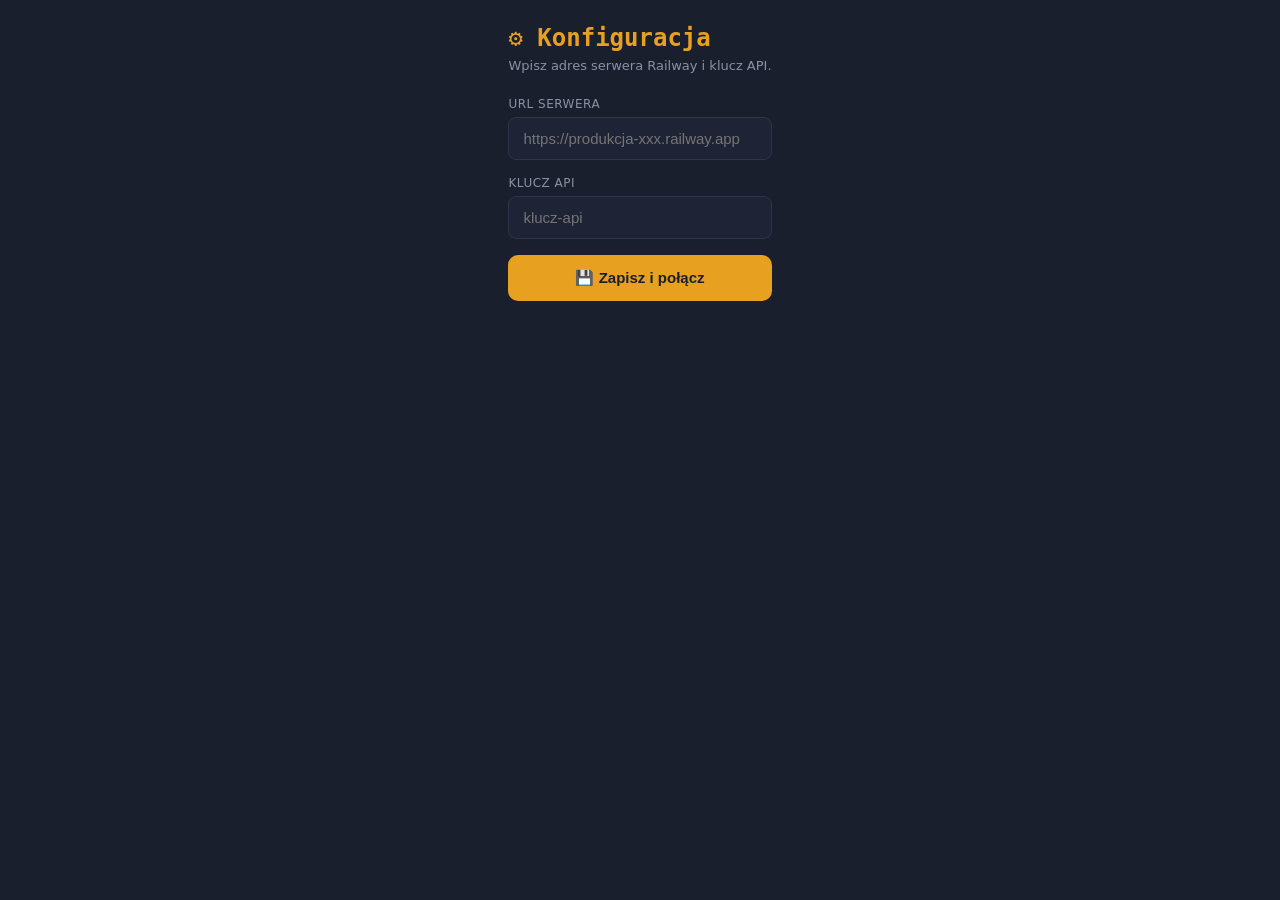
==== static/index.html @ c83d6dbb "Add files via upload" ====
<!DOCTYPE html>
<html lang="pl">
<head>
<meta charset="UTF-8">
<meta name="viewport" content="width=device-width, initial-scale=1.0, maximum-scale=1.0, user-scalable=no">
<meta name="theme-color" content="#1a1f2e">
<meta name="mobile-web-app-capable" content="yes">
<meta name="apple-mobile-web-app-capable" content="yes">
<title>⚙ Produkcja</title>
<script>
/* =========================================================
   Stawki per zlecenie – moduł UI
   Wymaga: globalne zmienne SERVER_URL, API_KEY
   ========================================================= */
(function(){
  'use strict';
  const ZMODYFIKOWANY_STYLE = 'background:rgba(232,160,32,0.12);';

  window.__stawkiZl_currentZid = null;

  function _getServerUrl() {
    // Priorytet: window.SERVER_URL (let z index.html) → localStorage
    if (typeof window.SERVER_URL !== 'undefined' && window.SERVER_URL) return window.SERVER_URL;
    try {
      const cfg = JSON.parse(localStorage.getItem('produkcja_config') || '{}');
      return cfg.server_url || '';
    } catch(_) { return ''; }
  }

  function _getApiKey() {
    if (typeof window.API_KEY !== 'undefined' && window.API_KEY) return window.API_KEY;
    try {
      const cfg = JSON.parse(localStorage.getItem('produkcja_config') || '{}');
      return cfg.api_key || '';
    } catch(_) { return ''; }
  }

  async function _api(path, opts = {}) {
    const url = _getServerUrl().replace(/\/$/, '') + path;
    const headers = { 'x-api-key': _getApiKey(), ...(opts.headers || {}) };
    if (opts.body && typeof opts.body === 'object' && !(opts.body instanceof FormData)) {
      headers['Content-Type'] = 'application/json';
      opts.body = JSON.stringify(opts.body);
    }
    const res = await fetch(url, { ...opts, headers });
    if (!res.ok) {
      const txt = await res.text();
      let msg = txt;
      try { const p = JSON.parse(txt); if (p.detail) msg = p.detail; } catch(_){}
      throw new Error(`API ${res.status}: ${msg}`);
    }
    return res.json();
  }

  window.openStawkiZleceniaModal = async function(zid, zlNumer, zlNazwa) {
    window.__stawkiZl_currentZid = zid;
    const existing = document.getElementById('stawki-zl-modal');
    if (existing) existing.remove();

    const overlay = document.createElement('div');
    overlay.id = 'stawki-zl-modal';
    overlay.style.cssText = 'position:fixed;inset:0;background:rgba(0,0,0,0.7);z-index:9999;display:flex;align-items:center;justify-content:center;padding:20px;backdrop-filter:blur(4px);';
    overlay.innerHTML = `
      <div style="background:#1a1f2e;color:#e8eaf0;border-radius:12px;width:100%;max-width:900px;max-height:90vh;overflow:hidden;display:flex;flex-direction:column;box-shadow:0 20px 60px rgba(0,0,0,0.5);">
        <div style="padding:20px 24px;border-bottom:1px solid #2a3040;display:flex;align-items:center;gap:12px;">
          <div style="flex:1">
            <h2 style="margin:0;font-size:20px;">⚙ Stawki zlecenia <span style="color:#e8a020">${zlNumer||''}</span></h2>
            <div style="color:#888;font-size:13px;margin-top:4px;">${zlNazwa||''}</div>
          </div>
          <button id="stawki-zl-close" style="background:#2a3040;color:#e8eaf0;border:none;border-radius:8px;width:36px;height:36px;cursor:pointer;font-size:18px;">✕</button>
        </div>
        <div style="padding:16px 24px;border-bottom:1px solid #2a3040;display:flex;gap:8px;flex-wrap:wrap;align-items:center;">
          <button id="stawki-zl-sync-add" style="background:#2a3040;color:#e8eaf0;border:1px solid #3a4050;padding:8px 14px;border-radius:8px;cursor:pointer;font-size:13px;">➕ Dodaj brakujące</button>
          <button id="stawki-zl-sync-force" style="background:#5a3a1a;color:#e8a020;border:1px solid #8a5a2a;padding:8px 14px;border-radius:8px;cursor:pointer;font-size:13px;">🔄 Nadpisz globalnymi</button>
          <div style="flex:1"></div>
          <small style="color:#888;font-size:12px;">💡 <span style="background:rgba(232,160,32,0.2);padding:2px 6px;border-radius:4px;">pomarańczowe</span> = zmodyfikowane</small>
        </div>
        <div style="flex:1;overflow-y:auto;padding:0 24px 24px;">
          <div id="stawki-zl-body" style="padding:16px 0;color:#888;text-align:center;">Ładowanie stawek...</div>
        </div>
      </div>`;
    document.body.appendChild(overlay);
    overlay.querySelector('#stawki-zl-close').onclick = () => overlay.remove();
    overlay.onclick = (e) => { if (e.target === overlay) overlay.remove(); };
    overlay.querySelector('#stawki-zl-sync-add').onclick = () => syncStawki(zid, false);
    overlay.querySelector('#stawki-zl-sync-force').onclick = () => syncStawki(zid, true);
    await loadStawki(zid);
  };

  async function loadStawki(zid) {
    const body = document.getElementById('stawki-zl-body');
    if (!body) return;
    body.innerHTML = 'Ładowanie...';
    try {
      const stawki = await _api(`/api/zlecenia/${zid}/stawki`);
      if (!stawki.length) {
        body.innerHTML = '<div style="padding:30px;text-align:center;color:#888;"><div style="font-size:40px;margin-bottom:10px;">📭</div><div>Brak stanowisk w tym zleceniu.</div><div style="margin-top:8px;font-size:12px;">Dodaj najpierw operacje ze stanowiskami.</div></div>';
        return;
      }
      body.innerHTML = `
        <table style="width:100%;border-collapse:collapse;font-size:14px;">
          <thead><tr style="background:#2a3040;color:#888;font-size:12px;text-transform:uppercase;">
            <th style="padding:10px;text-align:left;">Stanowisko</th>
            <th style="padding:10px;text-align:right;">Stawka [zł/h]</th>
            <th style="padding:10px;text-align:right;">Zbrojenie [zł/h]</th>
            <th style="padding:10px;text-align:right;color:#666;">Globalna</th>
            <th style="padding:10px;width:40px;"></th>
          </tr></thead>
          <tbody id="stawki-zl-tbody">
            ${stawki.map(s => renderRow(zid, s)).join('')}
          </tbody>
        </table>`;
      body.querySelectorAll('input[data-sid]').forEach(inp => {
        let t = null;
        inp.addEventListener('input', () => {
          clearTimeout(t);
          t = setTimeout(() => {
            const sid = parseInt(inp.dataset.sid);
            saveStawka(zid, sid, inp);
          }, 600);
        });
      });
    } catch (err) {
      body.innerHTML = '<div style="color:#ff6b6b;padding:20px;">Błąd: '+err.message+'</div>';
    }
  }

  function renderRow(zid, s) {
    const isModified = s.modified_stawka || s.modified_zbrojenie;
    return `
      <tr data-sid="${s.id}" style="${isModified ? ZMODYFIKOWANY_STYLE : ''} border-bottom:1px solid #2a3040;">
        <td style="padding:10px;"><strong>${s.stanowisko}</strong>${isModified ? ' <span style="color:#e8a020;font-size:11px;">● zmodyfikowana</span>' : ''}</td>
        <td style="padding:10px;text-align:right;"><input type="number" step="0.01" min="0" value="${s.stawka_godz}" data-sid="${s.id}" data-field="stawka_godz" style="width:90px;background:#2a3040;color:#e8eaf0;border:1px solid #3a4050;padding:6px 8px;border-radius:6px;text-align:right;"></td>
        <td style="padding:10px;text-align:right;"><input type="number" step="0.01" min="0" value="${s.zbrojenie_stawka_godz||0}" data-sid="${s.id}" data-field="zbrojenie_stawka_godz" style="width:90px;background:#2a3040;color:#e8eaf0;border:1px solid #3a4050;padding:6px 8px;border-radius:6px;text-align:right;"></td>
        <td style="padding:10px;text-align:right;color:#666;font-size:12px;">${s.global_stawka ?? '—'}${s.global_stawka != null ? ' zł/h' : ''}</td>
        <td style="padding:10px;text-align:center;">
          ${isModified && s.global_stawka != null ? `<button class="stawki-zl-reset" data-sid="${s.id}" data-global-stawka="${s.global_stawka}" data-global-zbrojenie="${s.global_zbrojenie||0}" title="Przywróć globalną" style="background:transparent;border:none;color:#e8a020;cursor:pointer;font-size:16px;">↺</button>` : ''}
        </td>
      </tr>`;
  }

  document.addEventListener('click', async (e) => {
    const btn = e.target.closest('.stawki-zl-reset');
    if (!btn) return;
    const zid = window.__stawkiZl_currentZid;
    if (!zid) return;
    const sid = parseInt(btn.dataset.sid);
    try {
      await _api(`/api/zlecenia/${zid}/stawki/${sid}`, {
        method: 'PUT',
        body: { stawka_godz: parseFloat(btn.dataset.globalStawka), zbrojenie_stawka_godz: parseFloat(btn.dataset.globalZbrojenie) }
      });
      await loadStawki(zid);
    } catch (err) { alert('Błąd: ' + err.message); }
  });

  async function saveStawka(zid, sid, inp) {
    const row = inp.closest('tr');
    const inputs = row.querySelectorAll('input[data-sid]');
    const body = {
      stawka_godz: parseFloat(inputs[0].value) || 0,
      zbrojenie_stawka_godz: parseFloat(inputs[1].value) || 0
    };
    try {
      await _api(`/api/zlecenia/${zid}/stawki/${sid}`, { method: 'PUT', body });
      inp.style.borderColor = '#27ae60';
      setTimeout(() => { inp.style.borderColor = '#3a4050'; }, 800);
      setTimeout(() => loadStawki(zid), 500);
    } catch (err) {
      inp.style.borderColor = '#ff6b6b';
      console.error('Błąd zapisu stawki:', err);
    }
  }

  async function syncStawki(zid, force) {
    const msg = force
      ? 'UWAGA: Wszystkie stawki zlecenia zostaną NADPISANE globalnymi. Kontynuować?'
      : 'Dodać brakujące stanowiska z globalnych stawek?';
    if (!confirm(msg)) return;
    try {
      const data = await _api(`/api/zlecenia/${zid}/stawki/sync?force=${force?'true':'false'}`, { method: 'POST' });
      alert(`✓ Zsynchronizowano: ${data.updated} stanowisk`);
      await loadStawki(zid);
    } catch (err) { alert('Błąd synchronizacji: ' + err.message); }
  }

  console.log('✓ Moduł stawki_zlecenia.js załadowany');
})();

</script>
<style>
  :root {
    --bg:#1a1f2e;--panel:#242938;--accent:#e8a020;
    --text:#e8eaf0;--dim:#8892a4;--border:#2e3548;
    --green:#27ae60;--red:#e74c3c;--blue:#3498db;
    --orange:#f39c12;--entry:#1e2435;--purple:#9b59b6;
  }
  *{box-sizing:border-box;margin:0;padding:0;-webkit-tap-highlight-color:transparent;}
  body{background:var(--bg);color:var(--text);font-family:'Segoe UI',system-ui,sans-serif;min-height:100vh;overflow-x:hidden;}
  #app{display:flex;flex-direction:column;min-height:100vh;}
  .topbar{background:var(--panel);padding:12px 16px;display:flex;align-items:center;justify-content:space-between;border-bottom:2px solid var(--accent);position:sticky;top:0;z-index:100;}
  .topbar h1{font-family:Consolas,monospace;font-size:18px;color:var(--accent);}
  .topbar .user-info{font-size:12px;color:var(--dim);text-align:right;line-height:1.4;}
  .logout-btn{background:var(--red);color:white;border:none;padding:6px 12px;border-radius:6px;cursor:pointer;font-size:13px;}
  .content{flex:1;padding:12px;max-width:640px;margin:0 auto;width:100%;padding-bottom:80px;}
  .login-card{background:var(--panel);border-radius:16px;padding:32px 24px;margin:40px auto;max-width:380px;border:1px solid var(--border);}
  .login-card h2{color:var(--accent);font-family:Consolas,monospace;font-size:22px;text-align:center;margin-bottom:8px;}
  .login-card .subtitle{color:var(--dim);text-align:center;font-size:13px;margin-bottom:28px;}
  .field{margin-bottom:16px;}
  .field label{display:block;color:var(--dim);font-size:12px;margin-bottom:6px;text-transform:uppercase;letter-spacing:.5px;}
  .field input,.field select,.field textarea{width:100%;background:var(--entry);color:var(--text);border:1px solid var(--border);border-radius:8px;padding:12px 14px;font-size:15px;outline:none;transition:border-color .2s;}
  .field input:focus,.field select:focus{border-color:var(--accent);}
  .field textarea{resize:vertical;min-height:80px;font-family:inherit;}
  select option{background:var(--panel);}
  .btn{display:block;width:100%;padding:14px;border:none;border-radius:10px;font-size:15px;font-weight:700;cursor:pointer;transition:opacity .15s;text-align:center;}
  .btn:active{opacity:.8;}
  .btn-accent{background:var(--accent);color:#1a1f2e;}
  .btn-green{background:var(--green);color:white;}
  .btn-red{background:var(--red);color:white;}
  .btn-blue{background:var(--blue);color:white;}
  .btn-purple{background:var(--purple);color:white;}
  .btn-sm{padding:8px 14px;width:auto;font-size:12px;border-radius:8px;border:none;cursor:pointer;font-weight:600;}
  .btn-outline{background:transparent;border:1px solid var(--border);color:var(--dim);padding:10px 14px;border-radius:8px;cursor:pointer;font-size:14px;width:100%;}
  .btn-row{display:flex;gap:8px;margin-top:8px;}
  .btn-row .btn{flex:1;}
  .card{background:var(--panel);border-radius:12px;padding:16px;margin-bottom:10px;border:1px solid var(--border);}
  .card-header{display:flex;justify-content:space-between;align-items:flex-start;margin-bottom:8px;}
  .card-title{font-weight:700;font-size:15px;color:var(--text);}
  .card-sub{color:var(--dim);font-size:12px;margin-top:2px;}
  .badge{padding:3px 10px;border-radius:20px;font-size:11px;font-weight:700;white-space:nowrap;}
  .badge-green{background:rgba(39,174,96,.2);color:var(--green);}
  .badge-orange{background:rgba(243,156,18,.2);color:var(--orange);}
  .badge-red{background:rgba(231,76,60,.2);color:var(--red);}
  .badge-blue{background:rgba(52,152,219,.2);color:var(--blue);}
  .badge-dim{background:rgba(136,146,164,.15);color:var(--dim);}
  .badge-purple{background:rgba(155,89,182,.2);color:var(--purple);}
  .tabs{display:flex;background:var(--panel);border-radius:10px;padding:4px;margin-bottom:16px;gap:2px;}
  .tab{flex:1;padding:10px 4px;border:none;background:transparent;color:var(--dim);border-radius:8px;cursor:pointer;font-size:12px;font-weight:600;transition:all .2s;}
  .tab.active{background:var(--accent);color:#1a1f2e;}
  .timer-card{background:linear-gradient(135deg,#1a2e1a,#1e2e1e);border:2px solid var(--green);border-radius:16px;padding:20px;text-align:center;margin-bottom:10px;}
  .timer-card.paused{border-color:var(--orange);background:linear-gradient(135deg,#2e2a1a,#2e2e1a);}
  .timer-display{font-family:Consolas,monospace;font-size:42px;font-weight:700;color:var(--green);letter-spacing:4px;margin:6px 0;}
  .timer-card.paused .timer-display{color:var(--orange);}
  .timer-label{color:var(--dim);font-size:13px;}
  .timer-op{color:var(--text);font-size:15px;font-weight:600;margin:6px 0;}
  .timer-zl{color:var(--accent);font-size:13px;}
  .stats-grid{display:grid;grid-template-columns:1fr 1fr;gap:10px;margin-bottom:16px;}
  .stats-grid-3{display:grid;grid-template-columns:1fr 1fr 1fr;gap:8px;margin-bottom:16px;}
  .stat-box{background:var(--panel);border-radius:10px;padding:14px 12px;text-align:center;border:1px solid var(--border);}
  .stat-val{font-size:26px;font-weight:700;color:var(--accent);font-family:Consolas,monospace;}
  .stat-lbl{color:var(--dim);font-size:11px;margin-top:4px;}
  .section-hdr{color:var(--dim);font-size:11px;font-weight:700;letter-spacing:1px;text-transform:uppercase;margin-bottom:10px;padding-bottom:6px;border-bottom:1px solid var(--border);}
  .spinner{text-align:center;padding:40px;color:var(--dim);font-size:32px;}
  .empty{text-align:center;padding:40px;color:var(--dim);font-size:14px;}
  .error-banner{background:rgba(231,76,60,.15);border:1px solid var(--red);color:var(--red);border-radius:10px;padding:12px 16px;margin-bottom:12px;font-size:14px;}
  .alert-banner{background:rgba(243,156,18,.15);border:1px solid var(--orange);color:var(--orange);border-radius:10px;padding:12px 16px;margin-bottom:10px;font-size:13px;}
  .bottom-nav{background:var(--panel);border-top:1px solid var(--border);display:flex;position:fixed;bottom:0;left:0;right:0;z-index:100;}
  .nav-btn{flex:1;padding:8px 4px 12px;border:none;background:transparent;color:var(--dim);cursor:pointer;display:flex;flex-direction:column;align-items:center;gap:2px;font-size:10px;transition:color .2s;}
  .nav-btn .icon{font-size:20px;}
  .nav-btn.active{color:var(--accent);}
  .progress-wrap{background:var(--border);border-radius:4px;height:6px;margin:8px 0;overflow:hidden;}
  .progress-bar{height:100%;border-radius:4px;background:var(--green);transition:width .3s;}
  .modal-overlay{position:fixed;inset:0;background:rgba(0,0,0,.75);z-index:200;display:flex;align-items:flex-end;}
  .modal{background:var(--panel);border-radius:20px 20px 0 0;padding:24px 20px 40px;width:100%;max-height:90vh;overflow-y:auto;}
  .modal h3{font-size:18px;margin-bottom:16px;color:var(--accent);}
  .modal-close{float:right;background:none;border:none;color:var(--dim);font-size:24px;cursor:pointer;margin-top:-4px;}
  .config-wrap{padding:24px 16px;max-width:420px;margin:0 auto;}
  .config-wrap h2{color:var(--accent);font-family:Consolas,monospace;margin-bottom:6px;}
  .config-wrap p{color:var(--dim);font-size:13px;margin-bottom:24px;}
  .qr-input-row{display:flex;gap:8px;}
  .qr-input-row input{flex:1;}
  .qr-preview{width:100%;border-radius:10px;background:white;padding:10px;display:flex;justify-content:center;margin-top:8px;}
  .qr-preview img{max-width:200px;max-height:200px;}
  .tag{display:inline-block;background:var(--entry);border:1px solid var(--border);border-radius:6px;padding:2px 8px;font-size:11px;color:var(--dim);margin:2px 2px 0 0;}
  table.data-table{width:100%;border-collapse:collapse;font-size:13px;}
  table.data-table th{color:var(--dim);font-weight:600;padding:8px 6px;border-bottom:1px solid var(--border);text-align:left;}
  table.data-table td{padding:8px 6px;border-bottom:1px solid rgba(46,53,72,.5);}
  .nieprodukcyjna-card{border-color:var(--purple) !important;}
  .chip-row{display:flex;flex-wrap:wrap;gap:6px;margin-bottom:12px;}
  .chip{padding:6px 14px;border-radius:20px;font-size:12px;font-weight:600;cursor:pointer;border:1px solid var(--border);background:var(--entry);color:var(--dim);}
  .chip.active{background:var(--accent);color:#1a1f2e;border-color:var(--accent);}
  .wyd-bar-wrap{height:10px;background:var(--border);border-radius:5px;overflow:hidden;flex:1;}
  .wyd-bar{height:100%;border-radius:5px;transition:width .4s;}
  .sub-tabs{display:flex;background:var(--entry);border-radius:8px;padding:3px;margin-bottom:14px;gap:2px;}
  .sub-tab{flex:1;padding:8px 4px;border:none;background:transparent;color:var(--dim);border-radius:6px;cursor:pointer;font-size:11px;font-weight:600;transition:all .2s;}
  .sub-tab.active{background:var(--accent);color:#1a1f2e;}
  @media print{
    body{background:#fff !important;color:#000 !important;}
    .no-print,.bottom-nav,.topbar,#print-overlay .btn-row{display:none !important;}
    #print-overlay{position:fixed;inset:0;background:white;z-index:9999;display:block !important;}
    .modal{border-radius:0;max-height:100vh !important;padding:16px;}
    .modal-close,.btn-row{display:none !important;}
    #print-content{box-shadow:none !important;}
  }
</style>
</head>
<body>
<div id="app"></div>
<script>
// ══════════════════════════════════════════════════════════════
//  CONFIG
// ══════════════════════════════════════════════════════════════
// ── Auto-config z linku (hash #cfg=BASE64) ─────────────────
(function() {
  try {
    const hash = window.location.hash;
    const m = hash.match(/[#&]cfg=([A-Za-z0-9+/=_-]+)/);
    if (m) {
      const decoded = JSON.parse(atob(m[1].replace(/-/g,'+').replace(/_/g,'/')));
      if (decoded.s && decoded.k) {
        localStorage.setItem('produkcja_config', JSON.stringify({server_url: decoded.s, api_key: decoded.k}));
      }
      history.replaceState(null, '', window.location.pathname + window.location.search);
    }
  } catch(e) { /* nieprawidłowy hash – ignoruj */ }
})();

let CONFIG = JSON.parse(localStorage.getItem('produkcja_config') || '{}');
let SERVER_URL = CONFIG.server_url || '';
let API_KEY    = CONFIG.api_key    || '';
const HEADERS  = () => ({'Content-Type':'application/json','x-api-key':API_KEY});

async function api(path, opts={}) {
  const url = SERVER_URL.replace(/\/$/, '') + path;
  const res = await fetch(url, {headers: HEADERS(), ...opts});
  if (!res.ok) {
    const t = await res.text().catch(() => 'Błąd serwera');
    let msg = t;
    try {
      const parsed = JSON.parse(t);
      if (typeof parsed.detail === 'string') msg = parsed.detail;
      else if (Array.isArray(parsed.detail)) msg = parsed.detail.map(e => e.msg || JSON.stringify(e)).join('; ');
      else msg = JSON.stringify(parsed);
    } catch(_) {}
    console.error(`API ERROR ${res.status} ${path}:`, t);
    throw new Error(`[${res.status}] ${msg}`);
  }
  return res.json();
}
const get  = p => api(p);
const post = (p,b) => api(p, {method:'POST', body:JSON.stringify(b)});
const put  = (p,b) => api(p, {method:'PUT', body:JSON.stringify(b)});
const del  = p => api(p, {method:'DELETE'});
const patch= (p,b) => api(p, {method:'PATCH', body:JSON.stringify(b)});

// ══════════════════════════════════════════════════════════════
//  STATE
// ══════════════════════════════════════════════════════════════
let state = {
  screen: SERVER_URL ? 'login' : 'config',
  user: null,
  activeTab: 'praca',
  loading: false,
  error: null,

  // Pracownik
  operacje: [],
  aktywnesje: [],         // wiele sesji równoległych
  timers: {},             // sesja_id -> {sec, interval, paused}
  qrScanMode: false,
  qrLastCodes: [],        // historia QR

  // Majster
  majsterStats: null,
  majsterSubTab: 'live',

  // Magazynier
  transportOps: [],

  // Zlecenia
  zlecenia: [],
  zlecenieModal: null,    // null | 'new' | {edytowane zlecenie}
  operacjeModal: null,    // {zlecenie} | null
  zlecenieKoszty: null,

  // Admin
  adminTab: 'uzytkownicy',
  sesjaGlownaModal: null,    // {operacjaId, aktywne:[]} – wybór sesji głównej
  importPdfModal: false,     // modal importu technologii z PDF
  importPdfResult: null,     // wynik importu
  importPdfPreview: null,    // podgląd przed importem (parse-only)
  importPdfBom: [],          // lista materiałów BOM do potwierdzenia
  importPdfParsing: false,
  kjModal: null,             // {op} – modal KJ dla pracownika
  kontynuacjaModal: null,    // {operacjaId, pracownik, sesjaGlownaId} – dialog kontynuacji operacji innego
  userPermissions: {},  // {userId: [tabs]}
  users: [],
  stawki: [],
  produktyZlecenia: [],   // produkty aktualnie edytowanego zlecenia
  katalog: [],
  userModal: null,
  stawkaModal: null,
  produktModal: null,

  // Modal stop/pauza
  stopModal: null,        // null | {sesja}
  pauzaModal: null,
  nieprodukcyjnaModal: false,

  // QR gen
  qrGenModal: false,
  qrGenKod: '',
  qrGenTitle: '',
  qrZleceniePickerModal: null,

  // Pracownik wydajność
  pracaSubTab: 'praca',   // praca | wydajnosc
  pracaWydajnosc: null,
  pracaWydOkres: 'tydzien',

  // Majster wydajność
  wydajnoscMajster: null,
  wydajnoscOkres: 'dzis',
  majsterExpandedUser: null,
  majsterExpandedZlecenie: null,  // id zlecenia rozwiniętego w tab Zlecenia
  oblozenie: null,
  oblozenieLading: false,
  oblozenieSelected: null,
  majsterOpsCache: {},            // {zid: [operacje]} - cache operacji dla majstra
  raportOkres: {od:"", do:""},
  raportWydOkres: {od:"", do:""},
  raportWydTyp: "skrocony",

  // Autofill operacje
  autofillSourceId: null,
  autofillOperacje: [],
  editSesjaModal: null,   // {sesja_id, start_time, end_time}

  // Feedback / ocena
  feedbackRating: 0,
  feedbackModal: false,
  feedbackMsg: '',
  adminFeedbacks: null,

  // ─── Wizard: Nowe zlecenie z drzewem G→P ────────────────────────────────────
  nzModal: false,       // czy wizard otwarty
  nzStep: 1,            // 1=dane zlecenia  2=drzewo G→P
  nzNumer: '', nzNazwa: '', nzOpis: '', nzTermin: '', nzIlosc: 1,
  nzCena: 0, nzMatKlienta: false,
  nzTree: null,         // korzeń G
  nzEditNode: null,     // id węzła edytowanego
  nzMatSearch: '',
  nzMatResults: [],
  nzMatSearching: false,
  nzSaving: false,

  // BOM
  bomData: {},        // {zlecenie_id: [...pozycje]}
  bomSearch: '',
  bomSearchResults: [],
  bomSearching: false,
  bomQty: 1,
  bomUwagi: '',
  bomSelectedMat: null,
  materialyCount: null,

  // Magazyn – nowe
  magazynSubTab: 'transport',   // transport | materialy | rezerwacje | zapotrzebowanie
  magazynMatSearch: '',
  magazynMatResults: [],
  magazynMatSearching: false,
  magazynMatCount: null,
  magazynRezerwacje: [],        // lista rezerwacji z localStorage
  magazynZapotrzebowanie: null, // dane zapotrzebowania ze wszystkich zleceń
  magazynZapotrzebowanieLoading: false,
  magazynBraki: false,          // czy są braki → ikona ! w navbarze
  magazynDodajOpen: false,      // czy formularz dodawania materiału jest otwarty
  magazynEditMat: null,         // materiał do edycji lub null
  rezerwacjaModal: null,        // {material_id, material_opis, material_indeks, stan} | null
  magazynLastRefresh: null,     // czas ostatniego odświeżenia danych magazynu

  // Narzędziownia
  narzCount: null,
  narzNiskie: 0,
  narzSearch: '',
  narzResults: [],
  narzSearching: false,
  narzHistoria: [],
  narzHistoriaLoading: false,
  narzNiskeStany: null,
  narzSubView: 'stany',      // stany | historia | niskie | import
  narzPobierzModal: null,    // {narzedzie} – modal pobrania
  narzEditModal: null,       // {narzedzie} – edycja stanu
  narzDodajModal: false,     // dodawanie nowej pozycji


  // Print modal
  printModal: null,
  printOps: [],
  warehouseInfo: null,
  zlecenieDetailsModal: null,
  zlecenieModal: null,
  qrInneMode: false,
  qrManualMode: false,
  zlecenieSubTab: 'lista',  // lista | stawki | fakturowanie

  // Drzewko P/M zleceń (inline expand)
  zlecenieExpanded: {},   // {zid: bool}
  zlecenieDrzewa: {},     // {zid: {polprodukty, materialy, operacje}}
  podzlecenieIds: new Set(), // ID zleceń które są podzleceniami P (ukryte z głównej listy)
  pmModal: null,          // {typ:'polprodukt'|'material', zid, item}
  podZlecenieModal: null, // {loading, zid, zlecenie, operacje, materialy}

  // Fakturowanie
  fakturyList: [],
  fakturyLoading: false,
  fakturaModal: null,
  fakturaPreview: null,
  fakturaForm: null,
  kontrahenciList: [],
  kontrahentModal: null,
  fakturySubTab: 'lista',
  fakturyFilterStatus: 'wszystkie',
  fakturyFilterRok: new Date().getFullYear(),

  // Drzewo G/P
  drzewoWyrobyG: [],
  drzewoWyrobyP: [],
  drzewoLoading: false,
  drzewoSelectedG: null,
  drzewoTree: null,
  drzewoTreeLoading: false,
  drzewoPanel: 'drzewo',     // drzewo | mrp | import | nowy
  drzewoSearch: '',
  drzewoZleceniaG: [],
  drzewoExpanded: {},        // {nodeKey: bool}
  drzewoMrp: null,
  drzewoMrpLoading: false,
  drzewoMrpView: 'zbiorczy', // zbiorczy | p-status | lista-zakupow | czasy
  drzewoImportResult: null,
  drzewoImportError: null,
  drzewoImportUploading: false,
  drzewoNowyForm: null,      // {symbol,nazwa,typ,jednostka,numer_rysunku} | null
  drzewoZleceniaP: [],       // zlecenia P powiązane z aktualnym G (przez zapotrzebowania)
  drzewoZleceniaPLoading: false,

  // Karta zlecenia – modal wyboru rodzaju wydruku
  kartaModal: null,          // null | {zlecenie, mode} – mode: 'choice'|'whole'|'partial'|'materials'
  kartaSubZlecenia: [],      // lista podzleceń G+P do wydruku karty
  kartaSubLoading: false,
  kartaSelectedSub: null,    // wybrane podzlecenie do karty częściowej

  // Nowe modale: równoległa obróbka + zmiana maszyny
  parallelModal: null,       // {operacjaId, stanowisko, aktywne:[]} – drugi scan uruchomionej op
  zmianaMaszynyModal: null,  // {operacjaId, stanowiskoOryginalne, stanowiskoLista:[]}
};

function setState(p, noRender) {
  state = {...state, ...p};
  if (!noRender) render();
}

// Otwiera/zamyka formularz bez pełnego re-renderu – naprawia problem z klawiaturą na mobile
function showPanel(id) {
  const el = document.getElementById(id);
  if (el) { el.style.display = ''; requestAnimationFrame(() => { const inp = el.querySelector('input'); if(inp) inp.focus(); }); }
}
function hidePanel(id) {
  const el = document.getElementById(id);
  if (el) el.style.display = 'none';
}

// ══════════════════════════════════════════════════════════════
//  TIMERS (multi-sesja)
// ══════════════════════════════════════════════════════════════
function startTimerFor(sesja) {
  if (state.timers[sesja.id]?.interval) clearInterval(state.timers[sesja.id].interval);
  const isPaused = () => {
    const pauzy = JSON.parse(sesja.pauzy || '[]');
    return pauzy.length > 0 && !pauzy[pauzy.length-1].koniec;
  };
  const update = () => {
    const el = document.getElementById('timer-'+sesja.id);
    if (!el) return;
    const paused = isPaused();
    // calc elapsed minus pauses
    const start = parseServerDT(sesja.start_time);
    let elapsed = Math.floor((Date.now() - start) / 1000);
    const pauzy = JSON.parse(sesja.pauzy || '[]');
    for (const p of pauzy) {
      if (p.koniec) {
        elapsed -= Math.floor((parseServerDT(p.koniec) - parseServerDT(p.start)) / 1000);
      } else {
        elapsed -= Math.floor((Date.now() - parseServerDT(p.start)) / 1000);
      }
    }
    el.textContent = fmtTime(Math.max(0,elapsed));
    el.style.color = paused ? 'var(--orange)' : 'var(--green)';
  };
  update();
  const interval = setInterval(update, 1000);
  state.timers[sesja.id] = {interval, sesja};
}

function stopAllTimers() {
  for (const t of Object.values(state.timers)) {
    if (t.interval) clearInterval(t.interval);
  }
  state.timers = {};
}

function fmtTime(sec) {
  const h = String(Math.floor(sec/3600)).padStart(2,'0');
  const m = String(Math.floor((sec%3600)/60)).padStart(2,'0');
  const s = String(sec%60).padStart(2,'0');
  return `${h}:${m}:${s}`;
}

// Serwer zwraca UTC z 'Z'. Dla starszych rekordów bez 'Z' – local time.
function parseServerDT(s) {
  if (!s) return new Date(NaN);
  if (/Z$|[+-]\d{2}:\d{2}$/.test(s)) return new Date(s);
  return new Date(s.replace(' ','T')); // stary rekord – local
}

function isPaused(sesja) {
  const pauzy = JSON.parse(sesja.pauzy || '[]');
  return pauzy.length > 0 && !pauzy[pauzy.length-1].koniec;
}

// ══════════════════════════════════════════════════════════════
//  DATA LOADERS
// ══════════════════════════════════════════════════════════════
async function loadPracownik() {
  setState({loading:true, error:null});
  try {
    const [ops, sesje] = await Promise.all([
      get('/api/operacje/aktywne'),
      get(`/api/sesje/aktywne/${state.user.id}`),
    ]);
    stopAllTimers();
    for (const s of sesje) startTimerFor(s);
    setState({operacje:ops, aktywnesje:sesje, loading:false});
  } catch(e) {
    setState({loading:false, error:e.message});
  }
}

async function loadMajster() {
  setState({loading:true, error:null, majsterOpsCache:{}});
  try {
    const stats = await get('/api/stats/majster');
    setState({majsterStats:stats, loading:false});
  } catch(e) {
    setState({loading:false, error:e.message});
  }
}

async function loadMagazynier() {
  setState({loading:true, error:null});
  try {
    const ops = await get('/api/operacje/zakonczone-do-transportu');
    setState({transportOps:ops, loading:false});
  } catch(e) {
    setState({loading:false, error:e.message});
  }
}

async function loadZlecenia() {
  setState({loading:true, error:null});
  try {
    const zl = await get('/api/zlecenia');
    // Zbierz ID wszystkich podzleceń P równolegle (tylko aktywne zlecenia – nie zakończone/anulowane)
    // żeby odfiltrować je z głównej listy
    const aktywne = (zl || []).filter(z => z.status !== 'zakonczone' && z.status !== 'anulowane');
    const zapResults = await Promise.all(
      aktywne.map(z => get(`/api/zlecenia/${z.id}/zapotrzebowania`).catch(() => []))
    );
    const podzlecenieIds = new Set(state.podzlecenieIds || []);
    zapResults.forEach(zapotrz => {
      (zapotrz || []).forEach(zap => {
        if (zap.zlecenie_p_id) podzlecenieIds.add(zap.zlecenie_p_id);
      });
    });
    setState({zlecenia: zl, podzlecenieIds, loading: false});
  } catch(e) {
    setState({loading:false, error:e.message});
  }
}

async function loadAdmin() {
  setState({loading:true, error:null});
  try {
    const [users, stawki, katalog, userPermissions] = await Promise.all([
      get('/api/users'), get('/api/stawki'), get('/api/katalog'), get('/api/permissions/all')
    ]);
    setState({users, stawki, katalog, userPermissions, loading:false});
  } catch(e) {
    setState({loading:false, error:e.message});
  }
}

// ── Sprawdź braki magazynowe (dla ikony !) ────────────────────
async function loadMagazynBraki() {
  try {
    const data = await get('/api/zlecenia');
    const aktywne = (data||[]).filter(z => z.status !== 'zakonczone' && z.status !== 'anulowane');
    let braki = false;
    for (const z of aktywne.slice(0,10)) {
      try {
        const bom = await get(`/api/zlecenia/${z.id}/bom`);
        for (const p of bom) {
          const dostepne = p.do_dyspozycji ?? p.stan_rzeczywisty ?? 0;
          const brakuje = p.masa_kg > 0 ? p.masa_kg - dostepne : p.ilosc - dostepne;
          if (brakuje > 0.001) { braki = true; break; }
        }
        if (braki) break;
      } catch(_) {}
    }
    setState({magazynBraki: braki}, true);
    render();
  } catch(_) {}
}

// ── Zapotrzebowanie produkcyjne ─────────────────────────────────
async function loadMagazynZapotrzebowanie() {
  setState({magazynZapotrzebowanieLoading: true, magazynZapotrzebowanie: null});
  try {
    const zlecenia = await get('/api/zlecenia');
    const aktywne = (zlecenia||[]).filter(z => z.status !== 'zakonczone' && z.status !== 'anulowane');
    const wyniki = [];
    for (const z of aktywne) {
      try {
        const bom = await get(`/api/zlecenia/${z.id}/bom`);
        if (bom && bom.length) {
          wyniki.push({zlecenie: z, bom});
        }
      } catch(_) {}
    }
    setState({magazynZapotrzebowanie: wyniki, magazynZapotrzebowanieLoading: false});
  } catch(e) {
    setState({magazynZapotrzebowanie: [], magazynZapotrzebowanieLoading: false});
  }
}

// ── Materiały w Magazynie ───────────────────────────────────────
async function loadMagazynMaterialyCount() {
  try {
    const res = await get('/api/materialy/count');
    setState({magazynMatCount: res.count ?? res ?? 0});
  } catch(_) {
    try {
      const res = await get('/api/materialy?q=&limit=1');
      setState({magazynMatCount: '?'});
    } catch(_2) {}
  }
}

async function loadMagazynMaterialySearch() {
  const q = document.getElementById('mag-mat-search')?.value?.trim() || state.magazynMatSearch;
  if (!q) return;
  setState({magazynMatSearching: true, magazynMatSearch: q});
  try {
    const res = await get(`/api/materialy?q=${encodeURIComponent(q)}&limit=30`);
    setState({magazynMatResults: res, magazynMatSearching: false});
  } catch(e) { setState({magazynMatSearching: false}); }
}

// ── Rezerwacje (serwer API – trwałe przez restarty) ─────────────────────────
function loadRezerwacje() {
  // Zwraca aktualny stan z pamięci (synchronicznie dla renderowania)
  return state.magazynRezerwacje || [];
}
async function loadRezerwacjeZSerwera() {
  if (!SERVER_URL || !API_KEY) return;
  try {
    const res = await get('/api/mag-rezerwacje');
    if (Array.isArray(res)) {
      setState({magazynRezerwacje: res});
      // Migracja jednorazowa – przenies lokalne rezerwacje na serwer
      const lokalne = JSON.parse(localStorage.getItem('mag_rezerwacje') || '[]');
      if (lokalne.length > 0) {
        try {
          await post('/api/mag-rezerwacje/import-local', {rezerwacje: lokalne});
          localStorage.removeItem('mag_rezerwacje');
          const res2 = await get('/api/mag-rezerwacje');
          if (Array.isArray(res2)) setState({magazynRezerwacje: res2});
          console.log(`✓ Zmigrowano ${lokalne.length} rezerwacji z localStorage na serwer`);
        } catch(_) {}
      }
    }
  } catch(_) {
    // Fallback: użyj localStorage jeśli serwer niedostępny
    try { setState({magazynRezerwacje: JSON.parse(localStorage.getItem('mag_rezerwacje') || '[]')}); } catch(_2){}
  }
}

// ── Ręczny CRUD materiałów ───────────────────────────────────────────────────
function otworzFormularzDodajMaterial() {
  // Czyść pola
  ['mat-f-indeks','mat-f-kod','mat-f-opis','mat-f-kp'].forEach(id => {
    const el = document.getElementById(id); if(el) el.value = '';
  });
  const dysp = document.getElementById('mat-f-dysp'); if(dysp) dysp.value = '0';
  const stan = document.getElementById('mat-f-stan'); if(stan) stan.value = '0';
  const jm = document.getElementById('mat-f-jm'); if(jm) jm.value = 'kg';
  const eid = document.getElementById('mat-f-edit-id'); if(eid) eid.value = '';
  const title = document.getElementById('mag-dodaj-title'); if(title) title.textContent = '➕ Dodaj nowy materiał';
  const btn = document.getElementById('mat-f-save-btn'); if(btn) btn.textContent = '✅ Dodaj materiał';
  showPanel('mag-dodaj-panel');
  // Scroll do formularza
  setTimeout(() => document.getElementById('mag-dodaj-panel')?.scrollIntoView({behavior:'smooth', block:'start'}), 50);
}
function otworzEdycjeMaterialu(mat) {
  const f = id => document.getElementById(id);
  if(f('mat-f-indeks')) f('mat-f-indeks').value = mat.indeks || '';
  if(f('mat-f-kod'))    f('mat-f-kod').value    = mat.kod || '';
  if(f('mat-f-opis'))   f('mat-f-opis').value   = mat.opis || '';
  if(f('mat-f-dysp'))   f('mat-f-dysp').value   = mat.do_dyspozycji ?? 0;
  if(f('mat-f-stan'))   f('mat-f-stan').value   = mat.stan_rzeczywisty ?? 0;
  if(f('mat-f-kp'))     f('mat-f-kp').value     = mat.kod_paskowy || '';
  if(f('mat-f-jm'))     f('mat-f-jm').value     = mat.jm || 'kg';
  if(f('mat-f-edit-id')) f('mat-f-edit-id').value = mat.id;
  const title = document.getElementById('mag-dodaj-title'); if(title) title.textContent = '✏️ Edytuj materiał';
  const btn = document.getElementById('mat-f-save-btn'); if(btn) btn.textContent = '💾 Zapisz zmiany';
  showPanel('mag-dodaj-panel');
  setTimeout(() => document.getElementById('mag-dodaj-panel')?.scrollIntoView({behavior:'smooth', block:'start'}), 50);
}
function zamknijFormularzMaterialu() {
  hidePanel('mag-dodaj-panel');
}
async function zapiszMaterial() {
  const f = id => document.getElementById(id)?.value?.trim();
  const indeks = f('mat-f-indeks');
  const opis   = f('mat-f-opis');
  const mid    = f('mat-f-edit-id');
  if (!indeks) { alert('Indeks jest wymagany'); return; }
  if (!opis)   { alert('Opis artykułu jest wymagany'); return; }
  const body = {
    indeks,
    opis,
    kod:             f('mat-f-kod') || '',
    jm:              document.getElementById('mat-f-jm')?.value || 'kg',
    do_dyspozycji:   parseFloat(document.getElementById('mat-f-dysp')?.value) || 0,
    stan_rzeczywisty:parseFloat(document.getElementById('mat-f-stan')?.value) || 0,
    kod_paskowy:     f('mat-f-kp') || '',
  };
  const btn = document.getElementById('mat-f-save-btn');
  if(btn) { btn.disabled = true; btn.textContent = '⏳ Zapisuję...'; }
  try {
    if (mid) {
      await put('/api/materialy/' + mid, body);
    } else {
      await post('/api/materialy', body);
    }
    hidePanel('mag-dodaj-panel');
    await loadMagazynMaterialyCount();
    if (state.magazynMatSearch) await loadMagazynMaterialySearch();
    else { state.magazynMatSearch = indeks; await loadMagazynMaterialySearch(); }
  } catch(e) {
    alert('Błąd: ' + (e.message || JSON.stringify(e)));
    if(btn) { btn.disabled = false; btn.textContent = mid ? '💾 Zapisz zmiany' : '✅ Dodaj materiał'; }
  }
}
async function zapiszNabyMaterial() { return zapiszMaterial(); }
async function zapiszEdycjeMaterialu(mid) { return zapiszMaterial(); }
async function usunMaterial(mid) {
  const mat = (state.magazynMatResults||[]).find(m => m.id === mid);
  const opis = mat ? mat.opis : 'ten materiał';
  if (!confirm(`Usunąć materiał:\n"${opis}"?\n\nUwaga: zostaną usunięte też powiązane pozycje BOM i rezerwacje.`)) return;
  try {
    await del('/api/materialy/' + mid);
    await loadMagazynMaterialyCount();
    await loadMagazynMaterialySearch();
  } catch(e) {
    alert('Błąd: ' + (e.message || JSON.stringify(e)));
  }
}

function openRezerwacjaModal(mat) {
  setState({rezerwacjaModal: {
    material_id: mat.id,
    material_opis: mat.opis,
    material_indeks: mat.indeks,
    stan: mat.do_dyspozycji ?? mat.stan_rzeczywisty ?? 0,
    jm: mat.jm || 'szt',
  }});
}
async function dodajRezerwacje() {
  const m = state.rezerwacjaModal;
  if (!m) return;
  const zlecenie = document.getElementById('rez-zlecenie')?.value?.trim();
  const ilosc = parseFloat(document.getElementById('rez-ilosc')?.value) || 0;
  const uwagi = document.getElementById('rez-uwagi')?.value?.trim() || '';
  if (!zlecenie) { alert('Wpisz numer zlecenia G... lub P... (lub cel zakładowy)'); return; }
  if (ilosc <= 0) { alert('Podaj ilość > 0'); return; }
  try {
    await post('/api/mag-rezerwacje', {
      id: 'rez_' + Date.now(),
      material_id: m.material_id,
      ilosc,
      zlecenie_nr: zlecenie,
      uwagi,
    });
    const res = await get('/api/mag-rezerwacje');
    if (Array.isArray(res)) setState({magazynRezerwacje: res, rezerwacjaModal: null});
    else setState({rezerwacjaModal: null});
    // Odśwież też stany materiałów
    if (state.magazynMatSearch) loadMagazynMaterialySearch();
  } catch(e) {
    alert('Błąd zapisu rezerwacji: ' + (e.message || e));
  }
}
async function usunRezerwacje(id) {
  if (!confirm('Usunąć rezerwację?')) return;
  try {
    await del('/api/mag-rezerwacje/' + id);
    const res = await get('/api/mag-rezerwacje');
    if (Array.isArray(res)) setState({magazynRezerwacje: res});
    if (state.magazynMatSearch) loadMagazynMaterialySearch();
  } catch(e) { alert('Błąd: ' + (e.message||e)); }
}
async function zwolnijRezerwacje(id) {
  try {
    await patch('/api/mag-rezerwacje/' + id + '/zwolnij', {});
    const res = await get('/api/mag-rezerwacje');
    if (Array.isArray(res)) setState({magazynRezerwacje: res});
    if (state.magazynMatSearch) loadMagazynMaterialySearch();
  } catch(e) { alert('Błąd: ' + (e.message||e)); }
}


async function loadPracownikWydajnosc(okres) {
  const o = okres || state.pracaWydOkres;
  setState({pracaWydOkres: o});
  try {
    const w = await get(`/api/stats/wydajnosc/${state.user.id}?okres=${o}`);
    setState({pracaWydajnosc: w});
  } catch(e) { alert(e.message); }
}

async function loadWydajnoscMajster(okres) {
  const o = okres || state.wydajnoscOkres;
  setState({wydajnoscOkres: o, wydajnoscMajster: null});
  try {
    const w = await get(`/api/stats/wydajnosc?okres=${o}`);
    setState({wydajnoscMajster: w});
  } catch(e) {
    setState({wydajnoscMajster: {pracownicy: [], error: e.message}});
  }
}

// ══════════════════════════════════════════════════════════════
//  ACTIONS
// ══════════════════════════════════════════════════════════════
async function doLogin(username, password) {
  setState({loading:true, error:null});
  try {
    const user = await post('/api/login', {username, password});
    stopWHRefresh();
    // Pobierz uprawnienia użytkownika
    let userTabs = [];
    try {
      const perm = await get('/api/users/' + user.id + '/permissions');
      userTabs = perm.tabs || [];
    } catch(e) { /* brak uprawnień = domyślne */ }
    const tab = defaultTabWithPerms(user.role, userTabs);
    setState({user, screen:'main', loading:false, activeTab:tab, currentUserTabs: userTabs});
    loadTabData(tab);
    startMagazynAutoRefresh();
  } catch(e) {
    setState({loading:false, error:'Nieprawidłowy login lub hasło'});
  }
}

function defaultTab(role) {
  if (role === 'magazynier') return 'magazyn';
  if (role === 'majster')    return 'majster';
  if (role === 'admin')      return 'admin';
  return 'praca';
}

function defaultTabWithPerms(role, allowedTabs) {
  if (!allowedTabs || allowedTabs.length === 0) return defaultTab(role);
  const preferred = defaultTab(role);
  return allowedTabs.includes(preferred) ? preferred : allowedTabs[0];
}

// Stałe zakładki z opisami dla systemu uprawnień
const ALL_TABS_DEF = [
  {id:'praca',     label:'👷 Praca',     roles:['pracownik','majster','technolog','admin']},
  {id:'magazyn',   label:'📦 Magazyn',   roles:['magazynier','admin']},
  {id:'majster',   label:'🔧 Majster',   roles:['majster','admin']},
  {id:'zlecenia',  label:'📋 Zlecenia',  roles:['majster','admin','technolog']},
  {id:'drzewo',    label:'🌳 Drzewo G/P',roles:['majster','admin','technolog']},
  {id:'admin',     label:'⚙ Admin',      roles:['admin','technolog']},
  {id:'ustawienia',label:'🔩 Ustawienia',roles:['pracownik','majster','technolog','magazynier','admin']},
];

async function startSesja(operacjaId, opcje = {}) {
  // opcje: { rzeczywisteSt: string|null }
  try {
    // Sprawdź czy operacja ma już aktywne sesje
    const aktywne = await get('/api/sesje/aktywne_operacja/' + operacjaId);
    const cudzeSesje = aktywne.filter(s => s.user_id !== state.user.id);
    const mojaSesja  = aktywne.find(s => s.user_id === state.user.id);

    if (mojaSesja) {
      alert('Masz już aktywną sesję tej operacji.');
      return;
    }

    const sesjeOp = aktywne.filter(s => s.typ === 'operacja' || s.typ === 'inne_zlecenie');
    const sesjeZbr = aktywne.filter(s => s.typ === 'zbrojenie');

    // Jeśli trwa zbrojenie na tej operacji przez kogoś innego – blokada równoległa nie ma sensu
    if (sesjeZbr.length > 0 && sesjeOp.length === 0) {
      setState({kontynuacjaModal: {
        operacjaId,
        pracownik: sesjeZbr[0].full_name,
        sesjaGlownaId: null,
        aktywne: sesjeZbr,
        trwaZbrojenie: true
      }});
      return;
    }

    if (sesjeOp.length > 0) {
      // Operacja jest w toku → zapytaj o obróbkę równoległą na dwa stanowiska
      const op = state.qrZleceniePickerModal?.operacje?.find(o => o.id === operacjaId);
      setState({parallelModal: {
        operacjaId,
        stanowisko: op?.stanowisko || '—',
        aktywne: sesjeOp,
        rzeczywisteSt: opcje.rzeczywisteSt || null
      }});
      return;
    }

    // Brak innych sesji – sprawdź czy moje własne równoległe sesje istnieją
    const mojeAktywne = (state.aktywnesje || []).filter(s =>
      s.typ === 'operacja' || s.typ === 'inne_zlecenie'
    );

    if (mojeAktywne.length > 0) {
      // Już mam inne aktywne sesje → pytaj która jest główna
      setState({sesjaGlownaModal: {
        operacjaId,
        aktywne: mojeAktywne,
        nowaJestGlowna: null  // null = jeszcze nie wybrano
      }});
      return;
    }

    // Czysta sytuacja – start normalnej sesji głównej
    await _doStartSesja(operacjaId, 1);
  } catch(e) {
    alert('Błąd: ' + e.message);
  }
}

async function _doStartSesja(operacjaId, sesjaGlowna, rzeczywisteSt = null) {
  try {
    const body = {
      operacja_id: operacjaId,
      user_id: state.user.id,
      typ: 'operacja',
      sesja_glowna: sesjaGlowna
    };
    if (rzeczywisteSt) body.rzeczywiste_stanowisko = rzeczywisteSt;
    await post('/api/sesje/start', body);
    await loadPracownik();
  } catch(e) {
    if (e.message && e.message.startsWith('GLOWNA_ZAJETA:')) {
      const parts = e.message.split(':');
      const pracownik = parts[1] || '?';
      alert(`Sesja główna tej operacji jest już zajęta przez ${pracownik}. Operacja anulowana.`);
    } else {
      alert('Błąd: ' + e.message);
    }
  }
}

async function kontynuujOperacje(operacjaId, rzeczywisteSt = null) {
  // Pracownik potwierdził kontynuację – startuje jako sesja dodatkowa
  setState({kontynuacjaModal: null});
  const mojeAktywne = (state.aktywnesje || []).filter(s =>
    s.typ === 'operacja' || s.typ === 'inne_zlecenie'
  );
  if (mojeAktywne.length > 0) {
    setState({sesjaGlownaModal: {
      operacjaId,
      aktywne: mojeAktywne,
      nowaJestGlowna: null,
      rzeczywisteSt
    }});
  } else {
    await _doStartSesja(operacjaId, 0, rzeczywisteSt);
  }
}

async function potwierdzWyborGlownej(operacjaId, nowaJestGlowna) {
  const rzeczywisteSt = state.sesjaGlownaModal?.rzeczywisteSt || null;
  setState({sesjaGlownaModal: null});
  await _doStartSesja(operacjaId, nowaJestGlowna ? 1 : 0, rzeczywisteSt);
}

async function startZbrojenie(operacjaId) {
  try {
    await post('/api/sesje/start', {operacja_id:operacjaId, user_id:state.user.id, typ:'zbrojenie'});
    setState({qrZleceniePickerModal:null});
    await loadPracownik();
  } catch(e) {
    alert('Błąd: ' + e.message);
  }
}

async function startNieprodukcyjna(opis) {
  try {
    await post('/api/sesje/start', {user_id:state.user.id, typ:'nieprodukcyjna', opis_nieprodukcyjnej:opis});
    setState({nieprodukcyjnaModal:false});
    await loadPracownik();
  } catch(e) {
    alert('Błąd: ' + e.message);
  }
}

async function togglePauza(sesja) {
  try {
    const paused = isPaused(sesja);
    if (paused) {
      await post('/api/sesje/pauza/stop', {sesja_id:sesja.id});
    } else {
      await post('/api/sesje/pauza/start', {sesja_id:sesja.id, powod:''});
    }
    await loadPracownik();
  } catch(e) {
    alert('Błąd: ' + e.message);
  }
}

async function stopSesja(sesjaId, ilosc, uwagi) {
  const sesja = state.stopModal;
  const wasZbrojenie = sesja && sesja.typ === 'zbrojenie';
  const zbrojOpId = sesja && sesja.operacja_id;
  try {
    await post('/api/sesje/stop', {sesja_id:sesjaId, ilosc_sztuk:parseInt(ilosc)||0, uwagi:uwagi||''});
    setState({stopModal:null});
    await loadPracownik();
    // Po zakończeniu zbrojenia: odśwież dane operacji w otwartym QR modal
    if (wasZbrojenie && state.qrZleceniePickerModal) {
      const m = state.qrZleceniePickerModal;
      const zl = m.zlecenie;
      // Pobierz świeżą listę operacji i oznacz zbrojenie jako wykonane
      try {
        const ops = await get(`/api/zlecenia/${zl.id}/operacje`);
        // Uzupełnij zbrojenie_wykonane: jeśli op nie ma aktywnej sesji zbrojenia, a miała czas_zbrojenia_min, uznaj za wykonane
        const updatedOps = ops.map(op => ({
          ...op,
          zbrojenie_wykonane: op.id === zbrojOpId ? true : (op.zbrojenie_wykonane || false),
        }));
        setState({qrZleceniePickerModal: {...m, operacje: updatedOps}});
      } catch(e2) {}
    }
  } catch(e) {
    alert('Błąd: ' + e.message);
  }
}

function stopSesjaModal() {
  const s = state.stopModal;
  if (!s) return;
  const isZbrojenie = s.typ === 'zbrojenie';
  const isNieprod = s.typ === 'nieprodukcyjna';
  const ilosc = (isZbrojenie || isNieprod) ? 0 : (parseInt(document.getElementById('stop-ilosc')?.value)||0);
  const uwagi = document.getElementById('stop-uwagi')?.value || '';
  stopSesja(s.id, ilosc, uwagi);
}

function clearQRHistory() {
  localStorage.removeItem('qr_historia');
  setState({qrLastCodes: []});
}

async function scanQR(kod) {
  if (!kod.trim()) return;
  try {
    const res = await get('/api/scan/' + encodeURIComponent(kod.trim()));
    // dodaj do historii
    const hist = [kod.trim(), ...state.qrLastCodes.filter(c=>c!==kod.trim())].slice(0,10);
    setState({qrLastCodes: hist, qrScanMode:false});
    localStorage.setItem('qr_historia', JSON.stringify(hist));
    showQRResult(res);
  } catch(e) {
    alert('Nie znaleziono kodu QR: ' + kod);
  }
}

function showQRResult(res) {
  if (res.type === 'operacja') {
    const op = res.data;
    setState({qrZleceniePickerModal: {
      zlecenie: {numer: op.zl_numer, nazwa: op.zl_nazwa, id: op.zlecenie_id, ilosc_sztuk: op.ilosc_sztuk},
      operacje: [op],
    }});
  } else if (res.type === 'zlecenie') {
    setState({qrZleceniePickerModal: {zlecenie: res.data, operacje: res.operacje}});
  }
}

function renderQRZleceniePickerModal() {
  const m = state.qrZleceniePickerModal;
  if (!m) return '';
  const z = m.zlecenie;
  const ops = m.operacje || [];
  // Operacje typ='zbrojenie' są obsługiwane jako przycisk przy operacji produkcji
  const dostepne = ops.filter(o =>
    o.status !== 'zakonczone' && o.status !== 'anulowane' && o.typ_operacji !== 'zbrojenie'
  );
  // Zbuduj mapę: dla każdej op produkcji znajdź odpowiadające zbrojenie (po kolejnosc-1 lub stanowisku)
  const zbrojeniaMap = {};
  ops.filter(o => o.typ_operacji === 'zbrojenie').forEach(zbr => {
    // Przypisz do najbliższej kolejnej operacji produkcji
    const nastepna = ops
      .filter(o => o.typ_operacji !== 'zbrojenie' && o.kolejnosc > zbr.kolejnosc)
      .sort((a,b) => a.kolejnosc - b.kolejnosc)[0];
    if (nastepna) {
      if (!zbrojeniaMap[nastepna.id]) zbrojeniaMap[nastepna.id] = [];
      zbrojeniaMap[nastepna.id].push(zbr);
    }
  });
  // Oblicz ile sztuk pozostało do zrobienia
  const iloscTotal = z.ilosc_sztuk || 0;
  const iloscWykonana = ops.reduce((sum, op) => sum + (op.ilosc_wykonana||0), 0);
  const iloscPozostalo = Math.max(0, iloscTotal - (ops.length ? Math.min(...ops.map(op => op.ilosc_wykonana||0)) : 0));

  let html = `
  <div class="modal-overlay">
    <div class="modal">
      <button class="modal-close" onclick="setState({qrZleceniePickerModal:null})">×</button>
      <h3>📋 ${z.numer}</h3>
      <div style="color:var(--dim);font-size:13px;margin-bottom:10px">${z.nazwa}</div>
      ${z.model_3d_url ? `
      <button class="btn btn-blue" style="width:100%;margin-bottom:12px;font-size:14px"
              onclick="openStep3DViewer('${z.model_3d_url.replace(/'/g,"\\'")}')">
        🧊 Podgląd modelu 3D (.STEP)
      </button>` : ''}
      <div style="background:var(--entry);border:1px solid var(--border);border-radius:8px;padding:10px 14px;margin-bottom:14px">
        <div style="display:flex;justify-content:space-between;align-items:center;margin-bottom:6px">
          <span style="font-size:12px;color:var(--dim)">Zlecona ilość:</span>
          <span style="font-weight:700;font-size:16px;color:var(--text)">${iloscTotal} szt.</span>
        </div>
        <div style="display:flex;justify-content:space-between;align-items:center">
          <span style="font-size:12px;color:var(--dim)">Do wykonania:</span>
          <span style="font-weight:700;font-size:20px;color:${iloscPozostalo===0?'var(--green)':'var(--accent)'}">${iloscPozostalo} szt.</span>
        </div>
      </div>`;
  if (!dostepne.length) {
    html += `<div class="empty">Brak dostępnych operacji do rozpoczęcia</div>`;
  } else {
    html += `<div style="color:var(--dim);font-size:12px;margin-bottom:10px">Wybierz operację:</div>`;
    dostepne.forEach(op => {
      const opWykonana = op.ilosc_wykonana || 0;
      const opPozostalo = Math.max(0, iloscTotal - opWykonana);
      const opProg = iloscTotal > 0 ? Math.min(100, Math.round(opWykonana / iloscTotal * 100)) : 0;
      const opZbrMin = op.czas_zbrojenia_min || 0;
      // Zbrojenia z nowego systemu (osobne operacje typ='zbrojenie') dla tej operacji produkcji
      const linkedZbrojenia = zbrojeniaMap[op.id] || [];
      // Sesja zbrojenia może być na op.id lub na zbrojeniu linked
      const linkedZbrIds = linkedZbrojenia.map(z => z.id);

      // Stan sesji dla tej operacji
      const sesjaOp = (state.aktywnesje||[]).find(s => s.operacja_id === op.id && s.typ === 'operacja');
      const sesjaZbr = (state.aktywnesje||[]).find(s =>
        (s.operacja_id === op.id || linkedZbrIds.includes(s.operacja_id)) && s.typ === 'zbrojenie'
      );
      const czyOpAktywna = !!sesjaOp;
      const czyZbrAktywne = !!sesjaZbr;

      // Czy zbrojenie zostało już wykonane (flaga z serwera)
      const zbrWykonane = !!op.zbrojenie_wykonane;

      html += `<div class="card" style="padding:12px;margin-bottom:10px">`;

      // Nagłówek operacji
      html += `
        <div style="display:flex;justify-content:space-between;align-items:flex-start;margin-bottom:8px">
          <div style="flex:1">
            <div style="font-weight:700;font-size:15px">${op.kolejnosc}. ${op.nazwa}</div>
            <div style="font-size:12px;color:var(--dim)">${op.stanowisko||'—'}${op.czas_norma?' | norma: '+op.czas_norma+' min/szt':''}</div>
            <div style="font-size:12px;margin-top:4px">
              <span style="color:var(--dim)">Wykonano: </span>
              <span style="font-weight:600">${opWykonana}/${iloscTotal} szt.</span>
              ${opPozostalo > 0 ? `<span style="color:var(--accent);margin-left:6px">zostało: <b>${opPozostalo}</b></span>` : '<span style="color:var(--green);margin-left:6px">✅</span>'}
            </div>
            <div class="progress-wrap" style="height:4px;margin-top:6px"><div class="progress-bar" style="width:${opProg}%;background:${opProg>=100?'var(--green)':'var(--accent)'}"></div></div>
          </div>
        </div>`;

      // Przyciski akcji - zbrojenie pierwsze jeśli jest i nie zostało wykonane
      const hasZbrojenie = opZbrMin > 0 || linkedZbrojenia.length > 0;
      if (hasZbrojenie) {
        // ── Zbrojenie skonfigurowane: pokaż oba przyciski niezależnie ──────
        // Reguła: albo aktywne zbrojenie ALBO aktywna operacja – nigdy oba naraz
        if (czyZbrAktywne) {
          // Zbrojenie trwa → pokaż status + stop zbrojenia; operacja zablokowana
          html += `
          <div style="background:rgba(243,156,18,0.12);border:1px solid var(--orange);border-radius:8px;padding:8px 12px;margin-bottom:8px">
            <div style="font-size:12px;color:var(--orange);font-weight:700">⚙ Zbrojenie w toku (norma: ${opZbrMin} min)</div>
            <div style="font-size:11px;color:var(--dim);margin-top:2px">Zakończ zbrojenie, aby uruchomić operację</div>
          </div>
          <div style="display:flex;gap:8px;flex-direction:column">
            <button class="btn btn-red" onclick="setState({stopModal:${JSON.stringify(sesjaZbr).replace(/"/g,'&quot;')}})">⏹ Zakończ zbrojenie</button>
            <button class="btn btn-outline" style="opacity:0.35;cursor:not-allowed" disabled>▶ Uruchom operację (zbrojenie w toku)</button>
          </div>`;
        } else if (czyOpAktywna) {
          // Operacja trwa → pokaż status + stop operacji; zbrojenie zablokowane
          html += `
          <div style="background:rgba(39,174,96,0.1);border:1px solid var(--green);border-radius:8px;padding:8px 12px;margin-bottom:8px">
            <div style="font-size:12px;color:var(--green);font-weight:700">▶ Operacja w toku</div>
          </div>
          <div style="display:flex;gap:8px;flex-direction:column">
            <button class="btn btn-red" onclick="setState({stopModal:${JSON.stringify(sesjaOp).replace(/"/g,'&quot;')}})">⏹ Zakończ operację</button>
            <button class="btn btn-outline" style="opacity:0.35;cursor:not-allowed" disabled>⚙ Uruchom zbrojenie (operacja w toku)</button>
          </div>`;
        } else {
          // Nic nie aktywne → oba przyciski dostępne swobodnie
          const zbrMin = opZbrMin || (linkedZbrojenia[0]?.czas_zbrojenia_min || 0);
          const zbrOpId = linkedZbrojenia.length > 0 ? linkedZbrojenia[0].id : op.id;
          const zbrLabel = zbrWykonane
            ? `⚙ Zbrojenie ponownie (${zbrMin} min)`
            : `⚙ Uruchom zbrojenie (${zbrMin} min)`;
          html += `
          <div style="display:flex;gap:8px;flex-direction:column">
            <button class="btn btn-green" onclick="pickOperacjaFromQR(${op.id})">▶ Uruchom operację</button>
            <button class="btn btn-accent" style="background:var(--orange);color:#1a1f2e" onclick="startZbrojenie(${zbrOpId})">${zbrLabel}</button>
          </div>`;
        }
      } else {
        // Brak zbrojenia – sprawdź typ operacji
        const typOp = op.typ_operacji || 'produkcja';
        if (typOp === 'kj') {
          // Operacja KJ – przyciski Zgodny / Niezgodny
          const kjWynikPrev = op.kj_wynik;
          const kjDone = kjWynikPrev === 'zgodny' || kjWynikPrev === 'niezgodny';
          html += `
          <div style="background:rgba(52,152,219,0.08);border:1px solid #3498db;border-radius:8px;padding:10px 12px;margin-bottom:8px">
            <div style="font-size:12px;color:#2980b9;font-weight:700;margin-bottom:4px">🔍 KONTROLA JAKOŚCI</div>
            ${op.parametry_kj ? renderKjParams(op.parametry_kj, 'font-size:11px;color:var(--dim)') : ''}
            ${kjDone ? `<div style="margin-top:6px;font-size:12px;color:${kjWynikPrev==='zgodny'?'var(--green)':'var(--red)'}">
              ${kjWynikPrev==='zgodny'?'✅ Zatwierdzono jako ZGODNY':'❌ Zatwierdzono jako NIEZGODNY'}
            </div>` : ''}
          </div>
          <div style="display:flex;gap:8px">
            <button class="btn btn-green" style="flex:1" onclick="setState({kjModal:{op:${JSON.stringify(op).replace(/"/g,'&quot;')},wynik:'zgodny'}})">
              ✅ ZGODNY
            </button>
            <button class="btn btn-red" style="flex:1" onclick="setState({kjModal:{op:${JSON.stringify(op).replace(/"/g,'&quot;')},wynik:'niezgodny'}})">
              ❌ NIEZGODNY
            </button>
          </div>`;
        } else if (typOp === 'kooperacja') {
          // Kooperacja – majster zatwierdza ręcznie
          const koop_done = op.status === 'zakonczona';
          html += `
          <div style="background:rgba(155,89,182,0.08);border:1px solid #9b59b6;border-radius:8px;padding:10px 12px">
            <div style="font-size:12px;color:#8e44ad;font-weight:700">🤝 KOOPERACJA</div>
            <div style="font-size:11px;color:var(--dim);margin:4px 0">${op.opis_czynnosci||''}</div>
            ${koop_done
              ? `<div style="color:var(--green);font-size:12px">✅ Wykonane</div>`
              : `<button class="btn btn-accent" style="background:#9b59b6;color:#fff;margin-top:8px" onclick="majsterZatwierdzKooperacje(${op.id})">✅ Zatwierdź wykonanie kooperacji</button>`
            }
          </div>`;
        } else {
          if (czyOpAktywna) {
            html += `<div class="btn-row">
              <button class="btn btn-red" onclick="setState({stopModal:${JSON.stringify(sesjaOp).replace(/"/g,'&quot;')}})">⏹ Zakończ operację</button>
            </div>`;
          } else {
            html += `<button class="btn btn-green" onclick="pickOperacjaFromQR(${op.id})">▶ Uruchom operację</button>`;
          }
        }
      }

      html += `</div>`;
    });
  }
  // Opcja INNE
  if (!state.qrInneMode) {
    html += `
    <div class="card" style="padding:12px;margin-bottom:8px;cursor:pointer;border-color:var(--accent)"
         onclick="setState({qrInneMode:true})">
      <div style="display:flex;justify-content:space-between;align-items:center">
        <div>
          <div style="font-weight:600;color:var(--accent)">⚡ Inne</div>
          <div style="font-size:12px;color:var(--dim)">Wpisz co robisz i rozpocznij rejestrację</div>
        </div>
        <span style="font-size:20px">+</span>
      </div>
    </div>`;
  } else {
    html += `
    <div class="card" style="padding:12px;margin-bottom:8px;border-color:var(--accent)">
      <div style="font-weight:600;color:var(--accent);margin-bottom:10px">⚡ Inne – wpisz co robisz</div>
      <div class="field" style="margin-bottom:10px">
        <input id="qr-inne-opis" type="text" placeholder="Np. ustawianie maszyny, regulacja..."
               onkeydown="if(event.key==='Enter')startQRInne()">
      </div>
      <div style="display:flex;gap:8px">
        <button class="btn btn-accent" onclick="startQRInne()">▶ Start</button>
        <button class="btn btn-outline" onclick="setState({qrInneMode:false})">Anuluj</button>
      </div>
    </div>`;
  }

  html += `
      <button class="btn btn-outline" style="margin-top:8px"
              onclick="setState({qrZleceniePickerModal:null,qrInneMode:false})">Zamknij</button>
    </div>
  </div>`;
  return html;
}

// INNE – sesja produkcyjna przypisana do zlecenia
async function startQRInne() {
  const opis = document.getElementById('qr-inne-opis')?.value?.trim();
  if (!opis) { alert('Wpisz opis'); return; }
  const m = state.qrZleceniePickerModal;
  const zid = m?.zlecenie?.id || null;
  setState({qrZleceniePickerModal:null, qrInneMode:false});
  try {
    const body = {user_id: state.user.id, typ: 'nieprodukcyjna', opis_nieprodukcyjnej: opis};
    if (zid) { body.typ = 'inne_zlecenie'; body.zlecenie_id_inne = zid; }
    await post('/api/sesje/start', body);
    await loadPracownik();
  } catch(e) { alert('Błąd: ' + (e.message||e)); }
}

function statusBadge_txt(s) {
  const m = {nowe:'Nowe', w_toku:'W toku', zakonczone:'Zakończone', oczekuje:'Oczekuje', anulowane:'Anulowane', wstrzymane:'Wstrzymane', oczekuje_potwierdzenia:'⏳ Oczekuje potwierdzenia'};
  return m[s]||s;
}

const FREZARKI = ['frezarka','vmc','mazak','wytaczarka','centrum obróbcze','frezarki'];
const TOKARKI  = ['tokarka','tokarki'];

// Mapa typ_maszyny → kategoria (dla alternatyw w pickOperacjaFromQR)
const TYP_DO_KATEGORII = {
  'frezarka_cnc':    'frezarka',
  'tokarka_cnc':     'tokarka',
  'frezarka_konw':   'frezarka',
  'tokarka_konw':    'tokarka',
  'szlifierka':      'szlifierka',
  'operacja':        'operacja',
};

function _kategoriaMaszyny(stanowisko) {
  // Sprawdź najpierw czy stawka ma przypisany typ_maszyny (nowy system)
  const stawki = state.stawki || [];
  const stawka = stawki.find(s => s.stanowisko === stanowisko);
  if (stawka && stawka.typ_maszyny && TYP_DO_KATEGORII[stawka.typ_maszyny]) {
    return TYP_DO_KATEGORII[stawka.typ_maszyny];
  }
  // Fallback: rozpoznawanie po nazwie (stary system)
  if (!stanowisko) return null;
  const s = stanowisko.toLowerCase();
  if (FREZARKI.some(k => s.includes(k))) return 'frezarka';
  if (TOKARKI.some(k => s.includes(k))) return 'tokarka';
  return null;
}

async function pickOperacjaFromQR(opId) {
  const op = state.qrZleceniePickerModal?.operacje?.find(o => o.id === opId);
  if (!op) { setState({qrZleceniePickerModal:null}); await startSesja(opId); return; }

  try {
    // Zawsze pobierz świeże stawki z API (state.stawki może być puste w zakładce Praca)
    const stawki = await get('/api/stawki');

    // Znajdź stawkę dla maszyny docelowej
    const stawkaOryginal = stawki.find(s => s.stanowisko === op.stanowisko);
    const typMaszyny = stawkaOryginal ? stawkaOryginal.typ_maszyny : null;

    if (!typMaszyny) {
      // Brak typu maszyny → start bez wyboru
      setState({qrZleceniePickerModal:null});
      await startSesja(opId);
      return;
    }

    // Wszystkie stawki z tym samym typem maszyny (włącznie z docelową)
    const lista = stawki
      .filter(s => s.typ_maszyny === typMaszyny)
      .map(s => s.stanowisko);

    // Jeśli tylko jedna maszyna tego typu → start bez wyboru
    if (lista.length <= 1) {
      setState({qrZleceniePickerModal:null});
      await startSesja(opId);
      return;
    }

    setState({
      qrZleceniePickerModal: null,
      zmianaMaszynyModal: {
        operacjaId: opId,
        stanowiskoOryginalne: op.stanowisko,
        typMaszyny: typMaszyny,
        stanowiskoLista: lista
      }
    });
  } catch(e) {
    setState({qrZleceniePickerModal:null});
    await startSesja(opId);
  }
}

async function zmianaMaszynyPotwierdzenie(operacjaId, innaM) {
  // innaM = null → docelowa maszyna; string → inna maszyna
  setState({zmianaMaszynyModal: null});
  await startSesja(operacjaId, { rzeczywisteSt: innaM });
}

async function potwierdzRownolegle(operacjaId, rzeczywisteSt) {
  setState({parallelModal: null});
  // Sprawdź własne aktywne sesje → wybór głównej
  const mojeAktywne = (state.aktywnesje || []).filter(s =>
    s.typ === 'operacja' || s.typ === 'inne_zlecenie'
  );
  if (mojeAktywne.length > 0) {
    setState({sesjaGlownaModal: {
      operacjaId,
      aktywne: mojeAktywne,
      nowaJestGlowna: null,
      rzeczywisteSt: rzeczywisteSt || null
    }});
  } else {
    await _doStartSesja(operacjaId, 1, rzeczywisteSt || null);
  }
}

function loadTabData(tab) {
  if (tab==='praca')    loadPracownik();
  if (tab==='majster')  loadMajster();
  if (tab==='magazyn')  {
    loadMagazynier();
    loadMagazynBraki();
    loadRezerwacjeZSerwera();
    setState({magazynLastRefresh: new Date().toLocaleTimeString('pl-PL',{hour:'2-digit',minute:'2-digit'})}, true);
  }
  if (tab==='zlecenia') { loadZlecenia(); get('/api/stawki').then(d=>setState({stawki:d},true)).catch(()=>{}); }
  if (tab==='drzewo')   loadDrzewoGP();
  if (tab==='admin')    loadAdmin();
}

function switchTab(tab) {
  setState({activeTab:tab, error:null});
  loadTabData(tab);
  // Przy wejściu na magazyn – natychmiast odśwież dane i ikony braki
  if (tab === 'magazyn') {
    setState({magazynLastRefresh: new Date().toLocaleTimeString('pl-PL',{hour:'2-digit',minute:'2-digit'})}, true);
  }
}

function logout() {
  // Modal potwierdzenia dla magazyniera
  if (state.user?.role === 'magazynier' && state.transportOps.length > 0) {
    const n = state.transportOps.length;
    if (!confirm(`⚠ Uwaga!\n\nMasz ${n} operacji czekających na transport.\nCzy na pewno chcesz się wylogować?`)) return;
  }
  stopAllTimers();
  setState({user:null, screen:'login', aktywnesje:[], operacje:[], timers:{}});
}

// ══════════════════════════════════════════════════════════════
//  ZLECENIA CRUD
// ══════════════════════════════════════════════════════════════
let _savingZlecenie = false;

// ══════════════════════════════════════════════════════════════
//  Drzewo G→P dla zlecenia – modal w zakładce Zlecenia
// ══════════════════════════════════════════════════════════════
async function openZlDrzewoModal(zid, numer, nazwa, ilosc_sztuk) {
  setState({ zlDrzewoModal: { id: zid, numer, nazwa, ilosc_sztuk: ilosc_sztuk || 1,
    tree: null, loading: true, error: null } });
  try {
    const wyroby = await get('/api/wyroby?typ=G&q=' + encodeURIComponent(numer));
    const wg = wyroby.find(w => w.symbol === numer);
    if (!wg) {
      setState({ zlDrzewoModal: { ...state.zlDrzewoModal, loading: false, tree: 'brak', wyrobId: null } });
      return;
    }
    const tree = await get('/api/wyroby/' + wg.id + '/drzewo');
    setState({ zlDrzewoModal: { ...state.zlDrzewoModal, loading: false, tree, wyrobId: wg.id } });
  } catch(e) {
    setState({ zlDrzewoModal: { ...state.zlDrzewoModal, loading: false, tree: 'brak', error: e.message } });
  }
}

function renderZlDrzewoModal() {
  const m = state.zlDrzewoModal;
  if (!m) return '';
  let inner = '';
  if (m.loading) {
    inner = '<div style="text-align:center;padding:40px;color:var(--dim)">⏳ Ładowanie drzewa G→P...</div>';
  } else if (!m.tree || m.tree === 'brak') {
    inner = '<div style="text-align:center;padding:40px">'
      + '<div style="font-size:36px;margin-bottom:12px">🌳</div>'
      + '<div style="color:var(--dim);font-size:14px;margin-bottom:8px">Brak struktury G→P dla zlecenia <strong>' + m.numer + '</strong></div>'
      + '<div style="font-size:12px;color:var(--dim)">Utwórz zlecenie przez wizard G→P lub zaimportuj z PDF.</div>'
      + '<div style="margin-top:16px;display:flex;gap:8px;justify-content:center">'
      + '<button onclick="setState({zlDrzewoModal:null});nzOpen()" style="background:#3b82f6;color:#fff;border:none;border-radius:8px;padding:10px 18px;cursor:pointer;font-size:13px;font-weight:700">+ Nowe zlecenie G→P</button>'
      + '</div></div>';
  } else {
    const nodeCount = (function cnt(n){return 1+(n.children||[]).reduce((s,c)=>s+cnt(c),0);})(m.tree);
    inner = '<div style="display:flex;gap:8px;margin-bottom:12px;align-items:center;flex-wrap:wrap">'
      + '<span style="font-size:12px;color:var(--dim)">' + nodeCount + ' węzłów</span>'
      + '<div style="flex:1"></div>'
      + '<button onclick="zlDrzewoDodajP()" style="background:#2d1f5e;color:#a78bfa;border:1px solid #8b5cf633;border-radius:6px;padding:5px 12px;font-size:12px;cursor:pointer;font-weight:600">+ Dodaj podzlecenie P</button>'
      + '<button onclick="openZlDrzewoModal(' + m.id + ',\'' + m.numer.replace(/'/g,"\\'") + '\',\'' + (m.nazwa||'').replace(/'/g,"\\'") + '\',' + m.ilosc_sztuk + ')" style="background:var(--entry);color:var(--dim);border:1px solid var(--border);border-radius:6px;padding:5px 10px;font-size:11px;cursor:pointer">↺ Odśwież</button>'
      + '</div>'
      + '<div style="background:var(--entry);border-radius:10px;padding:12px;overflow-x:auto;max-height:60vh;overflow-y:auto">'
      + renderDrzewoNode(m.tree, 0, m.ilosc_sztuk || 1)
      + '</div>';
  }

  return '<div class="modal-overlay" onclick="if(event.target===this)setState({zlDrzewoModal:null})">'
    + '<div class="modal" style="max-height:90vh;overflow-y:auto;max-width:680px">'
    + '<button class="modal-close" onclick="setState({zlDrzewoModal:null})">×</button>'
    + '<div style="font-size:16px;font-weight:700;margin-bottom:2px">🌳 Drzewo G→P</div>'
    + '<div style="color:var(--dim);font-size:13px;margin-bottom:16px">' + m.numer + ' · ' + (m.nazwa||'') + '</div>'
    + inner
    + '</div></div>';
}

async function zlDrzewoDodajP() {
  const m = state.zlDrzewoModal;
  if (!m || !m.wyrobId) { alert('Brak wyrobu G – nie można dodać P'); return; }
  const pSymbol = prompt('Symbol nowego podzlecenia P (np. ' + m.numer + '-P1):');
  if (!pSymbol || !pSymbol.trim()) return;
  const pNazwa  = prompt('Nazwa podzlecenia P:', pSymbol.trim()) || pSymbol.trim();
  const pIlosc  = parseFloat(prompt('Ilość (szt):', '1') || '1') || 1;
  try {
    // 1. Utwórz wyrób P
    let wyrob_p_id = null;
    try {
      const wp = await post('/api/wyroby', { symbol: pSymbol.trim(), typ: 'P', nazwa: pNazwa, jednostka: 'szt' });
      wyrob_p_id = wp.id;
    } catch(e) {
      const list = await get('/api/wyroby?typ=P&q=' + encodeURIComponent(pSymbol.trim()));
      const found = list.find(w => w.symbol === pSymbol.trim());
      if (found) wyrob_p_id = found.id;
      else throw new Error('Nie można utworzyć wyrobu P: ' + e.message);
    }
    // 2. Dodaj do BOM wyrobu G
    await post('/api/wyroby/' + m.wyrobId + '/bom', {
      skladnik_id: wyrob_p_id, typ_skladnika: 'P',
      ilosc: pIlosc, jednostka: 'szt', pozycja: 0,
    });
    // 3. Utwórz zlecenie P
    let zlecenie_p_id = null;
    try {
      const zp = await post('/api/zlecenia', {
        numer: pSymbol.trim(), nazwa: pNazwa, opis: '', termin: null,
        ilosc_sztuk: Math.max(1, Math.round(pIlosc)), cena_brutto_szt: 0, material_od_klienta: 0,
      });
      zlecenie_p_id = zp.id;
    } catch(e) {
      const allZl = await get('/api/zlecenia');
      const found = allZl.find(z => z.numer === pSymbol.trim());
      if (found) zlecenie_p_id = found.id;
    }
    // 4. Utwórz i zlinkuj zapotrzebowanie G→P (atomowo)
    if (zlecenie_p_id) {
      try {
        await post('/api/zlecenia/' + m.id + '/zapotrzebowania', {
          zlecenie_g_id: m.id, wyrob_p_symbol: pSymbol.trim(),
          ilosc_wymagana: pIlosc, zlecenie_p_id: zlecenie_p_id,
        });
      } catch(_) {}
    }
    await loadZlecenia();
    await openZlDrzewoModal(m.id, m.numer, m.nazwa, m.ilosc_sztuk);
    alert('✅ Podzlecenie P "' + pSymbol.trim() + '" zostało dodane!');
  } catch(e) {
    alert('Błąd: ' + e.message);
  }
}

async function saveZlecenie(data) {
  if (_savingZlecenie) return;
  _savingZlecenie = true;
  try {
    if (data.id) {
      await put(`/api/zlecenia/${data.id}`, data);
      setState({zlecenieModal:null});
      await loadZlecenia();
      // Wyczyść cache drzewa dla tego zlecenia – dane odświeżą się przy kolejnym otwarciu
      const updDrzewa = {...(state.zlecenieDrzewa || {})};
      delete updDrzewa[data.id];
      setState({zlecenieDrzewa: updDrzewa}, true);
    } else {
      const result = await post('/api/zlecenia', data);
      const newId = result.id;
      // Skopiuj operacje ze wzorcowego zlecenia
      const ops = state.autofillOperacje || [];
      if (ops.length && state.autofillSourceId && newId) {
        for (const op of ops) {
          try {
            await post('/api/operacje', {
              zlecenie_id: newId,
              nazwa: op.nazwa,
              kolejnosc: op.kolejnosc,
              czas_norma: op.czas_norma,
              stanowisko: op.stanowisko || '',
              opis_czynnosci: op.opis_czynnosci || '',
              czas_zbrojenia_min: op.czas_zbrojenia_min || 0,
            });
          } catch(e2) { console.error('Błąd kopiowania operacji:', e2); }
        }
      }
      // Skopiuj produkty ze wzorcowego zlecenia
      const prods = state.autofillProdukty || [];
      if (prods.length && state.autofillSourceId && newId) {
        for (const p of prods) {
          try {
            await post(`/api/zlecenia/${newId}/produkty`, {
              nazwa: p.nazwa,
              ilosc: p.ilosc,
              cena: p.cena,
            });
          } catch(e2) { console.error('Błąd kopiowania produktu:', e2); }
        }
      }
      // Najpierw odśwież listę zleceń, potem zamknij modal
      await loadZlecenia();
      setState({zlecenieModal:null, autofillSourceId:null, autofillOperacje:[], autofillProdukty:[], autofillStepUrl:null, bomSelectedMat:null, bomSearch:'', bomSearchResults:[]});
    }
  } catch(e) {
    alert('Błąd: ' + e.message);
  } finally {
    _savingZlecenie = false;
  }
}

async function deleteZlecenie(id) {
  if (!confirm('Usunąć zlecenie i wszystkie jego operacje?')) return;
  try {
    await del(`/api/zlecenia/${id}`);
    // Odśwież zakładkę Zlecenia
    await loadZlecenia();
    // Zawsze synchronizuj stan drzewa G/P (żeby po przejściu do zakładki Drzewo zlecenie już znikło)
    const [g, p, zl] = await Promise.all([
      get('/api/wyroby?typ=G'),
      get('/api/wyroby?typ=P'),
      get('/api/zlecenia'),
    ]);
    const zlG = zl.filter(z => g.some(wg => wg.symbol === z.numer));
    setState({drzewoWyrobyG: g, drzewoWyrobyP: p, drzewoZleceniaG: zlG}, true);
    // Jeśli zakładka drzewo aktywna – przeładuj pełne drzewo
    if (state.activeTab === 'drzewo') loadDrzewoGP();
  } catch(e) {
    alert('Błąd: ' + e.message);
  }
}

async function changeZlecenieStatus(id, status) {
  try {
    await patch(`/api/zlecenia/${id}/status`, {status});
    await loadZlecenia();
  } catch(e) {
    alert('Błąd: ' + e.message);
  }
}

// ══════════════════════════════════════════════════════════════
//  ADMIN CRUD helpers
// ══════════════════════════════════════════════════════════════
async function changeOwnPassword() {
  const oldP = document.getElementById('pass-old')?.value || '';
  const newP = document.getElementById('pass-new')?.value || '';
  const newP2 = document.getElementById('pass-new2')?.value || '';
  if (!oldP) { alert('Wpisz aktualne hasło'); return; }
  if (!newP) { alert('Wpisz nowe hasło'); return; }
  if (newP !== newP2) { alert('Nowe hasła nie są takie same'); return; }
  if (newP.length < 4) { alert('Hasło musi mieć co najmniej 4 znaki'); return; }
  try {
    await post(`/api/users/${state.user.id}/change-password`, {
      old_password: oldP, new_password: newP
    });
    document.getElementById('pass-old').value = '';
    document.getElementById('pass-new').value = '';
    document.getElementById('pass-new2').value = '';
    alert('✅ Hasło zostało zmienione');
  } catch(e) { alert('Błąd: ' + e.message); }
}

async function adminResetPassword(uid) {
  if (!confirm('Zresetować hasło tego użytkownika?')) return;
  try {
    const res = await post(`/api/users/${uid}/reset-password`, {});
    alert(`✅ Hasło zresetowane\n\nUżytkownik: ${res.full_name}\nNowe hasło: ${res.new_password}\n\nZapisz to hasło i przekaż użytkownikowi.`);
  } catch(e) { alert('Błąd: ' + e.message); }
}

async function openKartaFromSesja(zlecenieId) {
  try {
    // Pobierz dane zlecenia i operacje
    const [allZl, ops] = await Promise.all([
      get('/api/zlecenia'),
      get(`/api/zlecenia/${zlecenieId}/operacje`)
    ]);
    const zl = allZl.find(z => z.id === zlecenieId);
    if (zl) {
      setState({printModal: {zlecenie: zl, operacje: ops}});
    } else {
      alert('Nie znaleziono zlecenia');
    }
  } catch(e) { alert('Błąd ładowania karty: ' + e.message); }
}

async function saveUser(data) {
  try {
    if (data.id) { await put(`/api/users/${data.id}`, data); }
    else { await post('/api/users', data); }
    setState({userModal:null});
    await loadAdmin();
  } catch(e) { alert('Błąd: '+e.message); }
}
async function deleteUser(id) {
  if (!confirm('Usunąć użytkownika?')) return;
  try { await del(`/api/users/${id}`); await loadAdmin(); }
  catch(e) { alert('Błąd: '+e.message); }
}
async function saveStawka(data) {
  try {
    if (data.id) { await put(`/api/stawki/${data.id}`, data); }
    else { await post('/api/stawki', data); }
    setState({stawkaModal:null});
    const fresh = await get('/api/stawki');
    setState({stawki: fresh});
    if (state.activeTab === 'admin') await loadAdmin();
  } catch(e) { alert('Błąd: '+e.message); }
}
async function deleteStawka(id) {
  if (!confirm('Usunąć stawkę?')) return;
  try {
    await del(`/api/stawki/${id}`);
    const fresh = await get('/api/stawki');
    setState({stawki: fresh});
    if (state.activeTab === 'admin') await loadAdmin();
  } catch(e) { alert('Błąd: '+e.message); }
}
async function saveProdukt(data) {
  try {
    if (data.id) { await put(`/api/katalog/${data.id}`, data); }
    else { await post('/api/katalog', data); }
    setState({produktModal:null});
    await loadAdmin();
  } catch(e) { alert('Błąd: '+e.message); }
}
async function deleteProdukt(id) {
  if (!confirm('Usunąć produkt?')) return;
  try { await del(`/api/katalog/${id}`); await loadAdmin(); }
  catch(e) { alert('Błąd: '+e.message); }
}

// ══════════════════════════════════════════════════════════════
//  RENDER HELPERS
// ══════════════════════════════════════════════════════════════
function statusBadge(s) {
  const map = {
    'w_toku':    ['badge-orange','🔄 w toku'],
    'oczekuje':  ['badge-dim',   '⏳ oczekuje'],
    'zakonczona':['badge-green', '✅ ukończona'],
    'zakonczone':['badge-green', '✅ ukończone'],
    'nowe':      ['badge-blue',  '🆕 nowe'],
    'anulowane': ['badge-red',   '❌ anulowane'],
  };
  const [cls, label] = map[s] || ['badge-dim', s];
  return `<span class="badge ${cls}">${label}</span>`;
}
function roleName(r) {
  return {admin:'Administrator',technolog:'Technolog',pracownik:'Pracownik',
          magazynier:'Magazynier',majster:'Majster'}[r] || r;
}
function fmtPLN(n) { return (n||0).toFixed(2)+' zł'; }
function fmtDate(d) { return d ? d.substring(0,10) : '—'; }

// ══════════════════════════════════════════════════════════════
//  SCREEN: CONFIG
// ══════════════════════════════════════════════════════════════
function generateWorkerLink() {
  if (!SERVER_URL || !API_KEY) { alert('Najpierw skonfiguruj serwer i klucz API'); return; }
  const payload = btoa(JSON.stringify({s: SERVER_URL.replace(/\/$/, ''), k: API_KEY}))
    .replace(/\+/g, '-').replace(/\//g, '_').replace(/=+$/, '');
  const base = window.location.origin + window.location.pathname;
  const link = base + '#cfg=' + payload;
  const box = document.getElementById('worker-link-box');
  const input = document.getElementById('worker-link-input');
  if (box && input) { input.value = link; box.style.display = 'block'; input.select(); }
}
function copyWorkerLink() {
  const input = document.getElementById('worker-link-input');
  if (!input) return;
  navigator.clipboard.writeText(input.value).then(() => {
    const copied = document.getElementById('worker-link-copied');
    if (copied) { copied.style.display = 'block'; setTimeout(() => { copied.style.display = 'none'; }, 2000); }
  }).catch(() => { input.select(); document.execCommand('copy'); });
}

function renderConfig() {
  return `
  <div class="config-wrap">
    <h2>⚙ Konfiguracja</h2>
    <p>Wpisz adres serwera Railway i klucz API.</p>
    <div class="field">
      <label>URL Serwera</label>
      <input id="cfg-url" type="url" placeholder="https://produkcja-xxx.railway.app" value="${SERVER_URL}">
    </div>
    <div class="field">
      <label>Klucz API</label>
      <input id="cfg-key" type="password" placeholder="klucz-api" value="${API_KEY}">
    </div>
    <button class="btn btn-accent" onclick="saveConfig()">💾 Zapisz i połącz</button>
  </div>`;
}
function saveConfig() {
  const url = document.getElementById('cfg-url').value.trim();
  const key = document.getElementById('cfg-key').value.trim();
  if (!url||!key) { alert('Wypełnij oba pola'); return; }
  SERVER_URL=url; API_KEY=key;
  localStorage.setItem('produkcja_config', JSON.stringify({server_url:url, api_key:key}));
  setState({screen:'login'});
}

// ══════════════════════════════════════════════════════════════
//  SCREEN: LOGIN
// ══════════════════════════════════════════════════════════════
function renderLogin() {
  const wi = state.warehouseInfo;
  return `
  <div style="padding:16px;max-width:500px;margin:0 auto">
    ${wi ? renderWarehouseLoginPanel(wi) : ''}
    <div class="login-card">
      <h2>⚙ PRODUKCJA JANUS</h2>
      <p class="subtitle">System Zarządzania Produkcją</p>
      ${state.error ? `<div class="error-banner">⚠ ${state.error}</div>` : ''}
      <div class="field">
        <label>Login</label>
        <input id="lg-user" type="text" placeholder="np. piotr.p" autocomplete="username"
               onkeydown="if(event.key==='Enter')document.getElementById('lg-pass').focus()">
      </div>
      <div class="field">
        <label>Hasło</label>
        <input id="lg-pass" type="password" autocomplete="current-password"
               onkeydown="if(event.key==='Enter')doLogin(document.getElementById('lg-user').value,this.value)">
      </div>
      <button class="btn btn-accent" style="margin-top:8px"
              onclick="doLogin(document.getElementById('lg-user').value,document.getElementById('lg-pass').value)"
              ${state.loading?'disabled':''}>
        ${state.loading ? '⏳ Łączenie...' : '🔑 Zaloguj się'}
      </button>
      <button class="btn-outline" style="margin-top:10px" onclick="setState({screen:'config'})">⚙ Zmień serwer</button>
    </div>
  </div>`;
}

function renderWarehouseLoginPanel(wi) {
  // Pokazujemy TYLKO zakończone operacje oczekujące na następną (coś do odbioru/przewiezienia)
  const zakonczone = (wi.zakonczone || []).filter(op => {
    const nxt = (wi.next_map || {})[String(op.id)];
    return true; // pokaż wszystkie zakończone – nawet ostatnią (żeby wiedzieć że gotowe)
  });
  const next_map = wi.next_map || {};
  let html = '';

  if (!zakonczone.length) {
    html += '<div style="background:var(--panel);border:1px solid var(--border);border-radius:12px;padding:14px 16px;margin-bottom:10px;text-align:center">'
          + '<div style="font-size:22px;margin-bottom:6px">✅</div>'
          + '<div style="font-size:13px;color:var(--dim)">Brak zakończonych operacji do odbioru</div>'
          + '</div>';
    return html;
  }

  html += '<div style="background:rgba(39,174,96,.10);border:1px solid var(--green);border-radius:12px;padding:14px 16px;margin-bottom:10px">'
        + '<div style="display:flex;justify-content:space-between;align-items:center;margin-bottom:12px">'
        + '<span style="font-size:11px;font-weight:700;color:var(--green);text-transform:uppercase;letter-spacing:1px">📦 Do odbioru (' + zakonczone.length + ')</span>'
        + '<span style="font-size:10px;color:var(--dim)">odśwież co 2 min</span>'
        + '</div>';

  zakonczone.forEach((op, i) => {
    const nxt = next_map[String(op.id)];
    const isLast = !nxt;
    html += '<div style="padding:8px 0;' + (i < zakonczone.length-1 ? 'border-bottom:1px solid rgba(39,174,96,.2)' : '') + '">'
          + '<div style="display:flex;justify-content:space-between;align-items:flex-start">'
          + '<div style="flex:1">'
          + '<div style="font-weight:700;font-size:13px">' + op.kolejnosc + '. ' + op.nazwa + '</div>'
          + '<div style="font-size:12px;color:var(--dim);margin-top:2px">📋 ' + op.zl_numer + ' – ' + op.zl_nazwa + '</div>'
          + '<div style="font-size:12px;color:var(--dim)">🏭 ' + (op.stanowisko||'—') + '</div>'
          + '</div>'
          + '<div style="text-align:right;margin-left:8px;white-space:nowrap">'
          + '<span style="font-size:13px;font-weight:700;color:var(--green)">' + op.ilosc_wykonana + '/' + op.ilosc_sztuk + ' szt.</span>'
          + '</div></div>'
          + '<div style="margin-top:5px;padding:5px 8px;border-radius:6px;font-size:12px;' + (isLast ? 'background:rgba(39,174,96,.15);color:var(--green)' : 'background:rgba(232,160,32,.12);color:var(--accent)') + '">'
          + (isLast
              ? '✅ Gotowe – ostatnia operacja, możliwy odbiór końcowy'
              : '▶ Następna: <b>' + nxt.kolejnosc + '. ' + nxt.nazwa + '</b>' + (nxt.stanowisko ? ' → <b>' + nxt.stanowisko + '</b>' : ''))
          + '</div></div>';
  });

  html += '</div>';
  return html;
}

// ══════════════════════════════════════════════════════════════
//  TOPBAR & NAV
// ══════════════════════════════════════════════════════════════
function renderTopbar() {
  const notifyDot = state.majsterStats?.alerty_norm?.length > 0 ? ' 🔴' : '';
  return `
  <div class="topbar">
    <h1>⚙ PRODUKCJA</h1>
    <div style="display:flex;align-items:center;gap:10px">
      <div style="display:flex;align-items:center;gap:6px">
        <div style="display:flex;gap:2px" title="Oceń aplikację">
          ${[1,2,3,4,5].map(n => `<span onclick="setFeedbackRating(${n})" style="font-size:18px;cursor:pointer;color:${(state.feedbackRating||0)>=n?'var(--accent)':'var(--border)'}">★</span>`).join('')}
        </div>
        <button onclick="openFeedbackModal()" style="background:var(--entry);color:var(--dim);border:1px solid var(--border);border-radius:6px;padding:4px 8px;font-size:11px;cursor:pointer;white-space:nowrap">💬 Co brakuje?</button>
      </div>
      <div class="user-info">
        <div style="color:var(--text)">${state.user.full_name}</div>
        <div>${roleName(state.user.role)}</div>
      </div>
      <button class="logout-btn" onclick="logout()">🔒</button>
    </div>
  </div>`;
}

function renderBottomNav() {
  const role = state.user?.role;
  const customTabs = state.currentUserTabs || [];
  const hasCustom = customTabs.length > 0;

  let tabs = [];
  if (hasCustom) {
    // Użytkownik ma niestandardowe uprawnienia
    ALL_TABS_DEF.forEach(td => {
      if (customTabs.includes(td.id)) tabs.push({id:td.id, icon:td.label.split(' ')[0], label:td.label.split(' ').slice(1).join(' ')});
    });
    // Ustawienia zawsze dostępne
    if (!customTabs.includes('ustawienia')) tabs.push({id:'ustawienia',icon:'🔩',label:'Ustawienia'});
  } else {
    // Domyślne wg roli
    if (role !== 'magazynier') tabs.push({id:'praca',icon:'👷',label:'Praca'});
    if (role === 'magazynier' || role === 'admin') tabs.push({id:'magazyn',icon:'📦',label:'Magazyn'});
    if (role === 'majster' || role === 'admin')    tabs.push({id:'majster',icon:'🔧',label:'Majster'});
    if (role !== 'pracownik' && role !== 'magazynier') tabs.push({id:'zlecenia',icon:'📋',label:'Zlecenia'});
    if (role === 'majster' || role === 'admin' || role === 'technolog') tabs.push({id:'drzewo',icon:'🌳',label:'Drzewo'});
    if (role === 'admin' || role === 'technolog')  tabs.push({id:'admin',icon:'⚙',label:'Admin'});
    tabs.push({id:'ustawienia',icon:'🔩',label:'Ustawienia'});
  }
  return `
  <nav class="bottom-nav">
    ${tabs.map(t => {
      const isMag = t.id === 'magazyn';
      const showAlert = isMag && state.magazynBraki;
      return `
      <button class="nav-btn ${state.activeTab===t.id?'active':''}" onclick="switchTab('${t.id}')">
        <span class="icon" style="position:relative">${t.icon}${showAlert ? '<span style="position:absolute;top:-2px;right:-4px;background:var(--red);color:#fff;font-size:9px;font-weight:700;border-radius:50%;width:14px;height:14px;display:flex;align-items:center;justify-content:center;line-height:1">!</span>' : ''}</span>${t.label}
      </button>`;
    }).join('')}
  </nav>`;
}

// ══════════════════════════════════════════════════════════════
//  TAB: PRACA
// ══════════════════════════════════════════════════════════════
function renderPraca() {
  if (state.loading) return '<div class="spinner">⏳</div>';

  const subTabs = [{id:'praca',label:'🔧 Praca'},{id:'wydajnosc',label:'📊 Wydajność'}];
  let html = `
  <div class="sub-tabs">
    ${subTabs.map(t => `<button class="sub-tab ${state.pracaSubTab===t.id?'active':''}"
      onclick="switchPracaTab('${t.id}')">${t.label}</button>`).join('')}
  </div>`;

  if (state.pracaSubTab === 'wydajnosc') return html + renderPracaWydajnosc();
  return html + renderPracaGlowna();
}

function switchPracaTab(tab) {
  setState({pracaSubTab: tab}, true);
  if (tab === 'wydajnosc' && !state.pracaWydajnosc) {
    loadPracownikWydajnosc(state.pracaWydOkres);
  }
  render();
}

function renderPracaWydajnosc() {
  const w = state.pracaWydajnosc;
  const okres = state.pracaWydOkres;
  const okresLabels = {dzis:'Dziś', tydzien:'7 dni', miesiac:'30 dni'};

  let html = `
  <div class="chip-row">
    ${Object.entries(okresLabels).map(([k,v]) =>
      `<div class="chip ${okres===k?'active':''}" onclick="loadPracownikWydajnosc('${k}')">${v}</div>`
    ).join('')}
  </div>`;

  if (!w) {
    html += `<div class="empty">⏳ Ładowanie wydajności...</div>`;
    return html;
  }

  const wydPct = (w.norma_wydajnosc_pct !== null && w.norma_wydajnosc_pct !== undefined)
    ? w.norma_wydajnosc_pct
    : (w.normy_total > 0 ? Math.round(w.normy_ok/w.normy_total*100) : null);
  const barColor = wydPct === null ? 'var(--dim)' : wydPct >= 90 ? 'var(--green)' : wydPct >= 70 ? 'var(--orange)' : 'var(--red)';

  html += `
  <div class="stats-grid" style="grid-template-columns:1fr 1fr 1fr;margin-bottom:14px">
    <div class="stat-box"><div class="stat-val">${w.sesji}</div><div class="stat-lbl">Sesji</div></div>
    <div class="stat-box"><div class="stat-val">${w.sztuki}</div><div class="stat-lbl">Sztuk</div></div>
    <div class="stat-box"><div class="stat-val">${w.godz}h</div><div class="stat-lbl">Godz.</div></div>
  </div>`;

  if (wydPct !== null) {
    html += `
    <div class="card" style="margin-bottom:14px;border-color:${barColor}">
      <div style="display:flex;justify-content:space-between;align-items:center;margin-bottom:8px">
        <span style="font-size:13px;color:var(--dim)">Realizacja norm (${w.normy_ok}/${w.normy_total})</span>
        <span style="font-weight:700;color:${barColor};font-size:18px">${wydPct}%</span>
      </div>
      <div class="wyd-bar-wrap"><div class="wyd-bar" style="width:${wydPct}%;background:${barColor}"></div></div>
    </div>`;
  }

  html += `<div class="section-hdr">Historia sesji (${w.sesje.length})</div>`;
  if (!w.sesje.length) {
    html += `<div class="empty">Brak danych za wybrany okres</div>`;
  } else {
    w.sesje.forEach(s => {
      const wPct = s.wyd_pct;
      const wColor = wPct===null ? 'var(--dim)' : wPct>=90 ? 'var(--green)' : wPct>=70 ? 'var(--orange)' : 'var(--red)';
      const sztuk = s.ilosc_sztuk || 1;
      const avgMin = sztuk > 0 ? (s.czas_min / sztuk).toFixed(1) : s.czas_min;
      html += `
      <div class="card" style="padding:10px;margin-bottom:6px">
        <div style="display:flex;justify-content:space-between;align-items:flex-start">
          <div style="flex:1;min-width:0">
            <div style="font-weight:600;font-size:13px">${s.op_nazwa}</div>
            <div style="font-size:11px;color:var(--accent)">📋 ${s.zl_numer}${s.zl_nazwa && s.zl_nazwa!==s.zl_numer ? ' – '+s.zl_nazwa : ''}</div>
            <div style="font-size:11px;color:var(--dim)">🏭 ${s.stanowisko||'—'} | 📅 ${s.data||s.end_time?.substring(0,10)||'—'}</div>
            <div style="font-size:11px;color:var(--dim);margin-top:2px">
              ⏱ ${avgMin} min/szt.${s.norma_min ? ' | norma: '+s.norma_min+' min' : ''} | 📦 ${sztuk} szt.
            </div>
          </div>
          ${wPct !== null ? `
          <div style="text-align:right;margin-left:8px">
            <div style="font-weight:700;font-size:18px;color:${wColor}">${wPct}%</div>
            <div style="font-size:10px;color:var(--dim)">normy</div>
          </div>` : ''}
        </div>
        ${wPct !== null ? `
        <div class="wyd-bar-wrap" style="margin-top:6px">
          <div class="wyd-bar" style="width:${Math.min(100,wPct)}%;background:${wColor}"></div>
        </div>` : ''}
      </div>`;
    });
  }

  html += `<button class="btn-outline" style="margin-top:8px" onclick="loadPracownikWydajnosc()">🔄 Odśwież</button>`;
  return html;
}

function renderPracaGlowna() {
  let html = '';

  // QR skaner
  if (state.qrScanMode) {
    const hist = JSON.parse(localStorage.getItem('qr_historia')||'[]');
    const hasCameraAPI = !!(navigator.mediaDevices && navigator.mediaDevices.getUserMedia);
    html += `
    <div class="card" style="border-color:var(--blue)">
      <div class="section-hdr" style="margin-bottom:12px">📷 Skaner QR</div>`;
    if (hasCameraAPI && !state.qrManualMode) {
      html += `
      <video id="qr-video" style="width:100%;border-radius:8px;background:#000;display:block" playsinline autoplay muted></video>
      <canvas id="qr-cam-canvas" style="display:none"></canvas>
      <div id="qr-scan-status" style="text-align:center;color:var(--dim);font-size:13px;padding:6px">Uruchamiam aparat...</div>
      <button class="btn btn-outline" style="margin-top:6px" onclick="setState({qrManualMode:true})">⌨ Wpisz ręcznie</button>`;
    } else {
      html += `
      <div class="field" style="margin-bottom:10px;display:flex;gap:6px">
        <input id="qr-input" type="text" placeholder="Wpisz kod QR i naciśnij Enter" style="flex:1"
               autofocus onkeydown="if(event.key==='Enter')scanQR(this.value)">
        <button class="btn btn-accent" onclick="scanQR(document.getElementById('qr-input').value)">▶</button>
      </div>
      ${hasCameraAPI ? '<button class="btn btn-outline" style="margin-bottom:8px" onclick="setState({qrManualMode:false})">📷 Użyj aparatu</button>' : ''}`;
    }
    html += `
      ${hist.length ? `
      <div style="display:flex;justify-content:space-between;align-items:center;margin-top:10px">
        <div class="section-hdr" style="margin-bottom:0">Historia QR</div>
        <button class="btn-sm btn-red" onclick="clearQRHistory()" style="font-size:11px">🗑 Wyczyść</button>
      </div>
      <div style="margin-top:8px">
      ${hist.map(c => `
        <div style="display:flex;justify-content:space-between;align-items:center;padding:6px 0;border-bottom:1px solid var(--border)">
          <span class="tag">${c}</span>
          <button class="btn-sm btn-blue" onclick="scanQR('${c}')">Użyj</button>
        </div>`).join('')}
      </div>
      ` : ''}
      <button class="btn btn-outline" style="margin-top:10px"
              onclick="stopQRCamera();setState({qrScanMode:false,qrManualMode:false})">✕ Zamknij</button>
    </div>`;
  } else {
    html += `
    <div class="btn-row" style="margin-bottom:12px">
      <button class="btn btn-blue" onclick="setState({qrScanMode:true,qrManualMode:false})">📷 Skanuj QR</button>
      <button class="btn btn-purple" onclick="setState({nieprodukcyjnaModal:true})">⏸ Nieprodukcyjna</button>
    </div>`;
  }

  // Aktywne sesje (wielokrotne)
  if (state.aktywnesje.length) {
    html += `<div class="section-hdr">⏱ Aktywne sesje (${state.aktywnesje.length})</div>`;
    state.aktywnesje.forEach(sesja => {
      const paused = isPaused(sesja);
      const isNieprod = sesja.typ === 'nieprodukcyjna';
      const isZbrojenie = sesja.typ === 'zbrojenie';
      const cardStyle = isZbrojenie
        ? 'background:linear-gradient(135deg,#2e2a1a,#2a2510);border:2px solid var(--orange)'
        : (isNieprod ? '' : '');
      const isGlowna = sesja.sesja_glowna === 1 || sesja.sesja_glowna === undefined;
      const labelTxt = isZbrojenie ? '⚙ ZBROJENIE' : (isNieprod ? '⏸ PRACA NIEPRODUKCYJNA' : (paused ? '⏸ PAUZA' : (isGlowna ? '⏱ GŁÓWNA' : '⏱ DODATKOWA')));
      const timerColor = isZbrojenie ? 'var(--orange)' : (paused ? 'var(--orange)' : 'var(--green)');
      html += `
      <div class="timer-card ${paused?'paused':''} ${isNieprod?'nieprodukcyjna-card':''}" ${cardStyle?`style="${cardStyle}"`:''}> 
        <div style="display:flex;justify-content:space-between;align-items:center">
          <div class="timer-label" style="${isZbrojenie ? 'color:var(--orange)' : (!isGlowna ? 'color:var(--dim)' : '')}">${labelTxt}</div>
          ${(!isNieprod && !isZbrojenie) ? '<span style="font-size:10px;padding:2px 7px;border-radius:4px;background:' + (isGlowna ? 'rgba(39,174,96,0.2)' : 'rgba(255,165,0,0.15)') + ';color:' + (isGlowna ? 'var(--green)' : 'var(--orange)') + '">' + (isGlowna ? '⭐ Główna' : '➕ Dodatkowa') + '</span>' : ''}
        </div>
        <div class="timer-display" id="timer-${sesja.id}" style="color:${timerColor}">00:00:00</div>
        <div class="timer-op">${sesja.op_nazwa || sesja.uwagi || '—'}</div>
        ${sesja.zl_numer ? `<div class="timer-zl">📋 ${sesja.zl_numer} – ${sesja.zl_nazwa}</div>` : ''}
        <div style="color:var(--dim);font-size:12px;margin:4px 0 12px">${sesja.stanowisko||''}</div>
        <div class="btn-row">
          ${!isNieprod && !isZbrojenie ? `<button class="btn ${paused?'btn-green':'btn-accent'}" onclick="togglePauza(${JSON.stringify(sesja).replace(/"/g,'&quot;')})">
            ${paused ? '▶ Wznów' : '⏸ Pauza'}
          </button>` : ''}
          <button class="btn btn-red" onclick="setState({stopModal:${JSON.stringify(sesja).replace(/"/g,'&quot;')}})">
            ⏹ Zakończ ${isZbrojenie?'zbrojenie':''}
          </button>
        </div>
        ${sesja.zlecenie_id ? `<button class="btn btn-outline" style="width:100%;margin-top:6px;font-size:12px" onclick="openKartaFromSesja(${sesja.zlecenie_id})">📋 Karta zlecenia</button>` : ''}
      </div>`;
    });
  } else {
    html += `
    <div class="card" style="text-align:center;padding:20px">
      <div style="font-size:36px;margin-bottom:8px">⏸</div>
      <div style="color:var(--dim);font-size:14px">Brak aktywnej sesji</div>
    </div>`;
  }

  html += `<button class="btn-outline" style="margin-top:8px" onclick="loadPracownik()">🔄 Odśwież</button>`;

  // Modal stop
  if (state.stopModal) {
    const s = state.stopModal;
    html += `
    <div class="modal-overlay">
      <div class="modal">
        <button class="modal-close" onclick="setState({stopModal:null})">×</button>
        <h3>⏹ Zakończ sesję</h3>
        <p style="color:var(--dim);font-size:13px;margin-bottom:16px">${s.op_nazwa || s.uwagi || '—'}</p>
        ${s.typ === 'zbrojenie' ? `
        <div style="background:rgba(243,156,18,0.1);border:1px solid var(--orange);border-radius:8px;padding:10px 12px;margin-bottom:12px;font-size:13px;color:var(--orange)">
          ⚙ Zakończenie zbrojenia – po potwierdzeniu będzie możliwe uruchomienie operacji
        </div>` : ''}
        ${s.typ !== 'nieprodukcyjna' && s.typ !== 'zbrojenie' ? `
        <div class="field">
          <label>Liczba wykonanych sztuk</label>
          <input type="number" id="stop-ilosc" value="1" min="0">
        </div>` : ''}
        <div class="field">
          <label>Uwagi</label>
          <textarea id="stop-uwagi" placeholder="opcjonalnie..."></textarea>
        </div>
        <button class="btn btn-red" onclick="stopSesjaModal()">
          ✅ Potwierdź zakończenie
        </button>
      </div>
    </div>`;
  }

  // Modal KJ – potwierdzenie wyniku kontroli jakości
  if (state.kjModal) {
    const {op, wynik} = state.kjModal;
    const isZgodny = wynik === 'zgodny';
    html += `
    <div class="modal-overlay">
      <div class="modal">
        <button class="modal-close" onclick="setState({kjModal:null})">×</button>
        <h3>🔍 Kontrola jakości</h3>
        <div style="font-size:14px;font-weight:600;margin-bottom:6px">${op.nazwa}</div>
        ${op.parametry_kj ? renderKjParamsBlock(op.parametry_kj) : ''}
        <div style="background:${isZgodny?'rgba(39,174,96,0.1)':'rgba(231,76,60,0.1)'};border:1px solid ${isZgodny?'var(--green)':'var(--red)'};border-radius:8px;padding:12px;margin-bottom:14px;font-size:15px;font-weight:700;color:${isZgodny?'var(--green)':'var(--red)'};text-align:center">
          ${isZgodny ? '✅ WYNIK: ZGODNY' : '❌ WYNIK: NIEZGODNY'}
        </div>
        ${!isZgodny ? `
        <div class="field">
          <label>Opis niezgodności (opcjonalnie)</label>
          <textarea id="kj-uwagi" placeholder="Opisz stwierdzoną niezgodność..."></textarea>
        </div>` : ''}
        <div style="display:flex;gap:8px">
          <button class="btn" style="flex:1" onclick="setState({kjModal:null})">Anuluj</button>
          <button class="btn ${isZgodny?'btn-green':'btn-red'}" style="flex:2"
            onclick="kjWynik(${op.id}, '${wynik}')">
            Potwierdź ${isZgodny ? '✅ ZGODNY' : '❌ NIEZGODNY'}
          </button>
        </div>
      </div>
    </div>`;
  }

  // Modal: kontynuacja operacji innego pracownika
  if (state.kontynuacjaModal) {
    const m = state.kontynuacjaModal;
    const inni = (m.aktywne || []).map(s => `${s.full_name} (od ${(s.start_time||'').slice(0,16).replace('T',' ')})`).join(', ');
    html += `
    <div class="modal-overlay">
      <div class="modal">
        <button class="modal-close" onclick="setState({kontynuacjaModal:null})">×</button>
        <h3>⚡ Operacja w toku</h3>
        <p style="font-size:14px;margin-bottom:6px">Tę operację wykonuje już:</p>
        <div style="background:var(--entry);border-radius:8px;padding:10px 14px;font-size:13px;margin-bottom:14px">
          ${inni}
        </div>
        <p style="font-size:13px;color:var(--dim);margin-bottom:16px">
          Możesz dołączyć jako sesja dodatkowa. Twoje sztuki będą liczone niezależnie, 
          a koszt zostanie obliczony na podstawie normy czasowej.
        </p>
        <div style="display:flex;gap:8px;flex-direction:column">
          <button class="btn btn-accent" onclick="kontynuujOperacje(${m.operacjaId})">
            ✅ Dołącz do operacji (sesja dodatkowa)
          </button>
          <button class="btn" onclick="setState({kontynuacjaModal:null})">
            ✖ Anuluj
          </button>
        </div>
      </div>
    </div>`;
  }

  // Modal: wybór sesji głównej przy równoległych
  if (state.sesjaGlownaModal) {
    const m = state.sesjaGlownaModal;
    const aktywneLabels = (m.aktywne || []).map(s =>
      `${s.op_nazwa || s.uwagi || '—'} (${s.zl_numer || 'brak zlecenia'})`
    ).join('<br>');
    html += `
    <div class="modal-overlay">
      <div class="modal">
        <button class="modal-close" onclick="setState({sesjaGlownaModal:null})">×</button>
        <h3>⭐ Wybierz sesję główną</h3>
        <p style="font-size:13px;color:var(--dim);margin-bottom:10px">
          Masz już aktywne sesje produkcyjne:<br>
          <span style="font-size:12px">${aktywneLabels}</span>
        </p>
        <div style="background:var(--entry);border-radius:8px;padding:10px 14px;font-size:13px;margin-bottom:16px;line-height:1.6">
          <b>Sesja główna</b> – norma i wydajność liczone na podstawie czasu faktycznego<br>
          <b>Sesja dodatkowa</b> – koszt liczony normatywnie (sztuki × czas normy)
        </div>
        <p style="font-size:14px;font-weight:600;margin-bottom:12px">Którą sesją ma być <u>nowa</u> operacja?</p>
        <div style="display:flex;gap:8px;flex-direction:column">
          <button class="btn btn-green" onclick="potwierdzWyborGlownej(${m.operacjaId}, true)">
            ⭐ Nowa jest GŁÓWNA (tamte stają się dodatkowymi)
          </button>
          <button class="btn btn-accent" onclick="potwierdzWyborGlownej(${m.operacjaId}, false)">
            ➕ Nowa jest DODATKOWA (dotychczasowe główne bez zmian)
          </button>
          <button class="btn" onclick="setState({sesjaGlownaModal:null})">
            ✖ Anuluj
          </button>
        </div>
      </div>
    </div>`;
  }

  // ── Modal: obróbka równoległa na dwa stanowiska ──────────────
  if (state.parallelModal) {
    const m = state.parallelModal;
    const inni = (m.aktywne || []).map(s =>
      `<b>${s.full_name}</b> (od ${(s.start_time||'').slice(0,16).replace('T',' ')})`
    ).join('<br>');
    html += `
    <div class="modal-overlay">
      <div class="modal">
        <button class="modal-close" onclick="setState({parallelModal:null})">×</button>
        <h3>🔀 Operacja w toku</h3>
        <div style="background:rgba(232,160,32,0.1);border:1px solid var(--accent);border-radius:8px;padding:10px 14px;font-size:13px;margin-bottom:12px">
          <div style="font-weight:700;margin-bottom:4px">Stanowisko: ${m.stanowisko}</div>
          <div style="color:var(--dim)">Aktualnie pracuje:<br>${inni}</div>
        </div>
        <p style="font-size:13px;margin-bottom:16px">
          Czy chcesz uruchomić <b>obróbkę równoległą na dwa stanowiska</b>?<br>
          <span style="font-size:12px;color:var(--dim)">Twój czas będzie liczony niezależnie i dołączony do kosztów tego zlecenia.</span>
        </p>
        <div style="display:flex;gap:8px;flex-direction:column">
          <button class="btn btn-green" onclick="potwierdzRownolegle(${m.operacjaId}, ${JSON.stringify(m.rzeczywisteSt)})">
            ✅ Tak – obróbka równoległa
          </button>
          <button class="btn" onclick="setState({parallelModal:null})">
            ✖ Anuluj
          </button>
        </div>
      </div>
    </div>`;
  }

  // ── Modal: zmiana maszyny ──────────────────────────────────────
  if (state.zmianaMaszynyModal) {
    html += renderZmianaMaszynyModal();
  }

  // Modal nieprodukcyjna
  if (state.nieprodukcyjnaModal) {
    const opcje = ['Awaria maszyny','Brak materiału','Szkolenie','Spotkanie','Przerwa obiadowa','Sprzątanie','Inne'];
    html += `
    <div class="modal-overlay">
      <div class="modal">
        <button class="modal-close" onclick="setState({nieprodukcyjnaModal:false})">×</button>
        <h3>⏸ Praca nieprodukcyjna</h3>
        <div class="chip-row">
          ${opcje.map(o => `<div class="chip" onclick="document.getElementById('np-opis').value='${o}'">${o}</div>`).join('')}
        </div>
        <div class="field">
          <label>Opis</label>
          <input id="np-opis" type="text" placeholder="Co się dzieje?">
        </div>
        <button class="btn btn-purple" onclick="startNieprodukcyjna(document.getElementById('np-opis').value)">
          ▶ Rozpocznij rejestrację
        </button>
      </div>
    </div>`;
  }

  return html;
}


// ──────────────────────────────────────────────────────────────
//  HELPER: szacowany czas zakończenia zlecenia
// ──────────────────────────────────────────────────────────────
function szacowanyKoniec(z, ops) {
  // ops = lista operacji z cache (lub null)
  // z = zlecenie z polami: ilosc_sztuk, op_done, op_total
  if (!z) return null;
  const ilosc = z.ilosc_sztuk || 1;

  // Oblicz pozostały czas na bazie operacji z cache
  if (ops && ops.length > 0) {
    let pozostaleMin = 0;
    ops.forEach(op => {
      if (op.status === 'zakonczona') return;
      const norma = op.czas_norma || 0;
      const wykonano = op.ilosc_wykonana || 0;
      const pozostaloSztuk = Math.max(0, ilosc - wykonano);
      if (norma) pozostaleMin += norma * pozostaloSztuk;
      // zbrojenie: dolicz tylko jeśli nie ma aktywnej/zakończonej sesji zbrojenia dla tej op
      const zbrMin = op.czas_zbrojenia_min || 0;
      if (zbrMin) {
        // Sprawdź czy zbrojenie jest już aktywne lub wykonane (przez aktywne sesje)
        const zbrJuzAkt = (state.aktywnesje||[]).some(s => s.operacja_id === op.id && s.typ === 'zbrojenie');
        // Jeśli nie aktywne, zakładamy że zbrojenie jest do zrobienia (serwer weryfikuje czy zakończone)
        if (!zbrJuzAkt) pozostaleMin += zbrMin;
      }
    });
    if (pozostaleMin <= 0) return null;
    const koniec = new Date(Date.now() + pozostaleMin * 60 * 1000);
    return koniec;
  }

  // Fallback: brak szczegółów ops – nie szacuj
  return null;
}

function fmtEstimatedKoniec(dt) {
  if (!dt) return null;
  const today = new Date();
  const isToday = dt.toDateString() === today.toDateString();
  const tomorrow = new Date(today); tomorrow.setDate(today.getDate()+1);
  const isTomorrow = dt.toDateString() === tomorrow.toDateString();
  const hm = dt.toLocaleTimeString('pl-PL', {hour:'2-digit',minute:'2-digit'});
  if (isToday) return `dziś ~${hm}`;
  if (isTomorrow) return `jutro ~${hm}`;
  return dt.toLocaleDateString('pl-PL', {day:'2-digit',month:'2-digit'}) + ` ~${hm}`;
}

// ══════════════════════════════════════════════════════════════
//  TAB: MAJSTER
// ══════════════════════════════════════════════════════════════
function renderMajster() {
  if (state.loading) return '<div class="spinner">⏳</div>';
  const stats = state.majsterStats;
  if (!stats) return '<div class="empty">Ładowanie...</div>';

  const subTabs = [{id:'live',label:'📡 Live'},{id:'zlecenia',label:'📋 Zlecenia'},{id:'oblozenie',label:'🏭 Obłożenie'},{id:'podsumowanie',label:'📊 Podsumowanie'},{id:'wydajnosc',label:'🏆 Wydajność'},{id:'koszty',label:'💰 Koszty'},{id:'alerty',label:'⚠ Alerty'}];
  let html = `
  <div class="tabs" style="flex-wrap:wrap;gap:2px">
    ${subTabs.map(t => `<button class="tab ${state.majsterSubTab===t.id?'active':''}"
      onclick="switchMajsterTab('${t.id}')">${t.label}</button>`).join('')}
  </div>`;

  if (state.majsterSubTab === 'live') {
    html += `
    <div class="stats-grid-3">
      <div class="stat-box"><div class="stat-val">${stats.aktywne_sesje.length}</div><div class="stat-lbl">online</div></div>
      <div class="stat-box"><div class="stat-val">${stats.dzis_sztuk}</div><div class="stat-lbl">sztuk dziś</div></div>
      <div class="stat-box"><div class="stat-val">${(stats.dzis_godz||0).toFixed(1)}</div><div class="stat-lbl">godz. dziś</div></div>
    </div>
    <div class="section-hdr">🟢 Pracownicy aktywni</div>`;
    if (!stats.aktywne_sesje.length) {
      html += `<div class="empty" style="padding:20px">Brak aktywnych sesji</div>`;
    } else {
      stats.aktywne_sesje.forEach(s => {
        const pauzList = JSON.parse(s.pauzy||'[]');
        const hasPauza = pauzList.length > 0 && !pauzList[pauzList.length-1].koniec;
        let elapsed = Math.floor((Date.now() - parseServerDT(s.start_time))/1000);
        for (const p of pauzList) {
          if (p.koniec) {
            elapsed -= Math.floor((parseServerDT(p.koniec) - parseServerDT(p.start))/1000);
          } else {
            elapsed -= Math.floor((Date.now() - parseServerDT(p.start))/1000);
          }
        }
        elapsed = Math.max(0, elapsed);
        html += `
        <div class="card">
          <div class="card-header">
            <div>
              <div class="card-title">👤 ${s.full_name} ${hasPauza?'<span class="badge badge-orange">PAUZA</span>':''}</div>
              <div class="card-sub">${s.typ==='nieprodukcyjna'?'⏸ Nieprodukcyjna':s.typ==='zbrojenie'?'⚙ Zbrojenie: '+(s.op_nazwa||'—'):s.typ==='inne_zlecenie'?'🔧 Inne: '+(s.uwagi||s.op_nazwa||'—'):'🔧 '+s.op_nazwa}</div>
              ${s.zl_numer?`<div class="card-sub">📋 ${s.zl_numer} – ${s.zl_nazwa}</div>`:''}
            </div>
            <div style="text-align:right">
              <div style="font-family:Consolas;color:var(--green);font-size:16px">${fmtTime(elapsed)}</div>
              ${s.czas_norma?`<div style="font-size:11px;color:var(--dim)">norma: ${s.czas_norma}min</div>`:''}
              <button class="btn-sm" style="margin-top:4px;font-size:11px" onclick="openEditSesjaModal(${s.sesja_id},'${s.start_time}','${s.end_time||''}')">✏ Koryguj czas</button>
              <button class="btn-sm" style="margin-top:2px;font-size:11px;background:rgba(231,76,60,0.15);color:var(--red);border-color:var(--red)" onclick="deleteSesjaConfirm(${s.sesja_id})">🗑 Usuń</button>
            </div>
          </div>
        </div>`;
      });
    }
  }

  if (state.majsterSubTab === 'zlecenia') {
    html += `<div class="section-hdr">📋 Zlecenia w toku</div>`;
    // Show all started operations (even multiple from same zlecenie)
    const wTokuOps = (stats.aktywne_sesje || []).filter(s => s.op_nazwa);
    if (wTokuOps.length) {
      html += `<div class="section-hdr" style="margin-top:8px;color:var(--green)">▶ Aktywne operacje (${wTokuOps.length})</div>`;
      wTokuOps.forEach(s => {
        const pauzy = JSON.parse(s.pauzy||'[]');
        const hasPauza = pauzy.length > 0 && !pauzy[pauzy.length-1].koniec;
        html += `<div class="card" style="border-color:var(--green);margin-bottom:6px">
          <div class="card-header">
            <div style="flex:1;min-width:0">
              <div class="card-title" style="font-size:13px">${s.op_nazwa||'—'} ${hasPauza?'<span class="badge badge-orange">PAUZA</span>':''}</div>
              <div class="card-sub">📋 ${s.zl_numer||'—'} – ${s.zl_nazwa||''}</div>
              <div class="card-sub">👤 ${s.full_name||'—'}</div>
            </div>
            ${s.czas_norma?`<div style="font-size:11px;color:var(--dim);text-align:right">norma: ${s.czas_norma}min</div>`:''}
          </div>
        </div>`;
      });
      html += `<div class="section-hdr" style="margin-top:10px">📋 Postęp zleceń</div>`;
    }
    if (!stats.zlecenia.length) {
      html += `<div class="empty">Brak aktywnych zleceń</div>`;
    } else {
      stats.zlecenia.forEach(z => {
        const prog = z.op_total > 0 ? Math.round((z.op_done/z.op_total)*100) : 0;
        const sztProg = z.ilosc_sztuk > 0 ? Math.round(((z.sztuki_wykonane||0)/z.ilosc_sztuk)*100) : 0;
        const przeterminowane = z.termin && new Date(z.termin) < new Date();
        const expanded = state.majsterExpandedZlecenie === z.id;
        // Pobierz operacje z cache
        const ops = (state.majsterOpsCache && state.majsterOpsCache[z.id] !== undefined)
          ? state.majsterOpsCache[z.id] : null;
        html += `
        <div class="card" style="${przeterminowane?'border-color:var(--red)':''}">
          <div class="card-header" style="cursor:pointer" onclick="toggleMajsterZlecenie(${z.id})">
            <div style="flex:1">
              <div class="card-title">${z.numer} ${przeterminowane?'<span class="badge badge-red">TERMIN!</span>':''}</div>
              <div class="card-sub">${z.nazwa}</div>
              ${z.termin?`<div class="card-sub">📅 Termin: ${fmtDate(z.termin)}</div>`:''}
              ${(() => { const estOps = (state.majsterOpsCache&&state.majsterOpsCache[z.id])||null; const est=szacowanyKoniec(z,estOps); return est?`<div class="card-sub" style="color:var(--blue)">🕐 Szac. koniec: ${fmtEstimatedKoniec(est)}</div>`:''; })()}
            </div>
            <div style="display:flex;align-items:center;gap:8px">
              ${statusBadge(z.status)}
              <span style="color:var(--dim);font-size:16px">${expanded?'▲':'▼'}</span>
            </div>
          </div>
          <div style="display:flex;justify-content:space-between;font-size:12px;color:var(--dim);margin-bottom:4px">
            <span>Operacje: ${z.op_done}/${z.op_total}</span><span>${prog}%</span>
          </div>
          <div class="progress-wrap">
            <div class="progress-bar" style="width:${prog}%;background:${prog>=100?'var(--green)':'var(--accent)'}"></div>
          </div>
          <div style="font-size:12px;color:var(--dim);margin-top:4px">
            📦 Sztuki: <b style="color:${sztProg>=100?'var(--green)':'var(--text)'}">${z.sztuki_wykonane||0}/${z.ilosc_sztuk}</b> (${sztProg}%)
          </div>
          ${expanded ? `
          <div style="margin-top:12px;border-top:1px solid var(--border);padding-top:10px">
            ${ops === null ? '<div style="font-size:12px;color:var(--dim);text-align:center;padding:8px">⏳ Ładowanie operacji...</div>' :
              ops.length === 0 ? '<div style="font-size:12px;color:var(--dim)">Brak operacji</div>' :
              ops.map(op => {
                const opProg = z.ilosc_sztuk > 0 ? Math.round((op.ilosc_wykonana||0)/z.ilosc_sztuk*100) : 0;
                const stColor = op.status==='zakonczona'?'var(--green)':op.status==='w_toku'?'var(--accent)':'var(--dim)';
                const stIcon = op.status==='zakonczona'?'✅':op.status==='w_toku'?'▶':'⏳';
                return `<div style="padding:6px 0;border-bottom:1px solid rgba(46,53,72,.3)">
                  <div style="display:flex;justify-content:space-between;align-items:center">
                    <div style="flex:1">
                      <div style="font-size:12px;font-weight:600">${stIcon} ${op.kolejnosc}. ${op.nazwa}</div>
                      <div style="font-size:11px;color:var(--dim)">${op.stanowisko||'—'}${op.czas_norma?' | norma: '+op.czas_norma+' min':''}</div>
                    </div>
                    <div style="text-align:right;margin-left:8px">
                      <div style="font-size:12px;font-weight:700;color:${stColor}">${op.ilosc_wykonana||0}/${z.ilosc_sztuk} szt.</div>
                      <div style="font-size:10px;color:var(--dim)">${opProg}%</div>
                    </div>
                  </div>
                  <div class="progress-wrap" style="height:4px;margin:4px 0 0">
                    <div class="progress-bar" style="width:${Math.min(100,opProg)}%;background:${stColor}"></div>
                  </div>
                </div>`;
              }).join('')
            }
          </div>` : ''}
        </div>`;
      });
    }
  }

  if (state.majsterSubTab === 'koszty') {
    html += `<div class="section-hdr">💰 Koszty pracowników dziś</div>`;
    const koszty = stats.koszty_dzis || [];
    if (!koszty.length) {
      html += `<div class="empty">Brak danych</div>`;
    } else {
      let total = 0;
      html += `<table class="data-table"><thead><tr><th>Pracownik</th><th>Stanowisko</th><th>Min.</th><th>Koszt</th></tr></thead><tbody>`;
      koszty.forEach(k => {
        const koszt = k.koszt || 0;
        total += koszt;
        const min = Math.round((k.godz||0) * 60);
        html += `<tr>
          <td>${k.full_name}</td>
          <td style="font-size:11px">${k.stanowisko||'—'}</td>
          <td>${min}</td>
          <td style="color:var(--accent)">${fmtPLN(koszt)}</td>
        </tr>`;
      });
      html += `</tbody></table>
      <div class="card" style="margin-top:10px;text-align:center">
        <div style="font-size:12px;color:var(--dim)">ŁĄCZNIE DZIŚ</div>
        <div style="font-size:28px;font-weight:700;color:var(--accent)">${fmtPLN(total)}</div>
      </div>`;
    }
  }

  if (state.majsterSubTab === 'alerty') {
    const alerty = stats.alerty_norm || [];
    html += `<div class="section-hdr">⚠ Alerty norm (${alerty.length})</div>`;
    if (!alerty.length) {
      html += `<div class="card" style="text-align:center;padding:20px;border-color:var(--green)">
        <div style="font-size:32px">✅</div>
        <div style="color:var(--green);margin-top:8px">Wszystkie operacje w normie</div>
      </div>`;
    } else {
      alerty.forEach(a => {
        html += `
        <div class="alert-banner">
          <div style="font-weight:700">⚠ Przekroczono normę – ${a.zlecenie}, operacja: ${a.operacja}</div>
          <div style="font-size:12px;margin-top:2px">👤 ${a.pracownik}</div>
          <div>Norma: ${a.norma_min} min/szt. × ${a.ilosc_sztuk} szt. = ${a.norma_calkowita_min} min | Czas: ${a.elapsed_min} min | <strong style="font-size:15px">+${a.przekroczenie_pct}%</strong></div>
        </div>`;
      });
    }
  }

  if (state.majsterSubTab === 'oblozenie') {
    html += renderOblozenie();
  }

  if (state.majsterSubTab === 'wydajnosc') {
    html += renderMajsterWydajnosc();
  }

  if (state.majsterSubTab === 'podsumowanie') {
    html += renderMajsterPodsumowanie(stats);
  }

  html += `<button class="btn-outline no-print" style="margin-top:8px" onclick="loadMajster()">🔄 Odśwież</button>`;
  return html;
}

function switchMajsterTab(tab) {
  setState({majsterSubTab: tab}, true);
  if (tab === 'wydajnosc' && !state.wydajnoscMajster) {
    loadWydajnoscMajster(state.wydajnoscOkres);
  }
  if (tab === 'oblozenie') {
    loadOblozenie();
  }
  render();
}

// ─── Obłożenie stanowisk ───────────────────────────────────────────────────────
async function loadOblozenie() {
  setState({oblozenieLading: true, oblozenie: null});
  render();
  try {
    const data = await get('/api/oblozenie');
    setState({oblozenie: data, oblozenieLading: false});
  } catch(e) {
    setState({oblozenie: {error: e.message}, oblozenieLading: false});
  }
  render();
}

function renderOblozenie() {
  if (state.oblozenieLading) return '<div class="spinner">⏳</div>';
  const ob = state.oblozenie;
  if (!ob) return '<div style="text-align:center;padding:30px;color:var(--dim)">Kliknij zakładkę aby załadować dane.</div>';
  if (ob.error) return `<div class="error-banner">⚠ ${ob.error}</div><button class="btn-outline" onclick="loadOblozenie()">🔄 Spróbuj ponownie</button>`;
  if (!ob.length) return '<div class="empty">Brak stanowisk – dodaj stanowiska w ustawieniach Stawki lub przypisz stanowisko do operacji.</div>';

  const selected = state.oblozenieSelected;
  let html = '';

  // Lista stanowisk jako karty/przyciski
  html += '<div style="display:flex;flex-wrap:wrap;gap:6px;margin-bottom:14px">';
  ob.forEach(st => {
    const opCount = st.operacje.length;
    const isActive = selected === st.stanowisko;
    const urgentCount = st.operacje.filter(o => {
      if (!o.termin) return false;
      const days = Math.ceil((new Date(o.termin) - new Date()) / 86400000);
      return days <= 3;
    }).length;
    const dotColor = urgentCount > 0 ? 'var(--red)' : opCount > 0 ? 'var(--green)' : 'var(--border)';
    html += `<button onclick="setState({oblozenieSelected:'${st.stanowisko.replace(/'/g,"\'")}'}); render();"
      style="display:flex;flex-direction:column;align-items:flex-start;padding:10px 14px;border:2px solid ${isActive ? 'var(--accent)' : 'var(--border)'};
             border-radius:10px;background:${isActive ? 'rgba(232,160,32,.1)' : 'var(--panel)'};cursor:pointer;text-align:left;min-width:130px;">
      <span style="display:flex;align-items:center;gap:6px;font-weight:700;font-size:13px;color:${isActive ? 'var(--accent)' : 'var(--text)'}">
        <span style="width:8px;height:8px;border-radius:50%;background:${dotColor};display:inline-block"></span>
        ${st.stanowisko}
      </span>
      <span style="font-size:10px;color:var(--dim);margin-top:3px">${opCount} operacji${urgentCount > 0 ? ` · <span style="color:var(--red)">${urgentCount} pilnych</span>` : ''}</span>
    </button>`;
  });
  html += '</div>';

  // Szczegóły wybranego stanowiska
  if (!selected) {
    html += '<div class="empty" style="padding:20px">👆 Wybierz stanowisko aby zobaczyć operacje</div>';
    return html;
  }

  const stData = ob.find(s => s.stanowisko === selected);
  if (!stData) return html;

  html += `<div style="font-size:11px;font-weight:700;color:var(--dim);text-transform:uppercase;letter-spacing:.5px;margin-bottom:10px">
    🏭 ${stData.stanowisko}${stData.stawka_godz ? ' · ' + stData.stawka_godz.toFixed(2) + ' zł/h' : ''}
    ${stData.opis ? '<span style="font-weight:400;text-transform:none;margin-left:6px">'+stData.opis+'</span>' : ''}
  </div>`;

  if (!stData.operacje.length) {
    html += '<div class="empty" style="padding:20px">Brak aktywnych operacji na tym stanowisku.</div>';
    return html;
  }

  // ── Pomocnicze funkcje harmonogramu (czas Europe/Warsaw = CEST) ──────────
  const WORK_START = 6, WORK_END = 22;
  function nowCEST() {
    // Używamy jawnej strefy Europa/Warszawa
    const now = new Date();
    // getTimezoneOffset w minutach; dla CEST to -120 (UTC+2)
    const warsawOffset = -120; // UTC+2
    const localOffset = now.getTimezoneOffset(); // min, negative for east
    const diff = (localOffset - warsawOffset) * 60000;
    return new Date(now.getTime() + diff);
  }
  function addWorkMinutes(fromDate, minutes) {
    let d = new Date(fromDate);
    let rem = minutes;
    while (rem > 0) {
      const h = d.getHours(), m = d.getMinutes();
      if (h < WORK_START) { d.setHours(WORK_START, 0, 0, 0); continue; }
      if (h >= WORK_END)  { d.setDate(d.getDate()+1); d.setHours(WORK_START,0,0,0); continue; }
      const minsToDayEnd = (WORK_END - h) * 60 - m;
      if (rem <= minsToDayEnd) { d = new Date(d.getTime() + rem*60000); rem = 0; }
      else { rem -= minsToDayEnd; d.setDate(d.getDate()+1); d.setHours(WORK_START,0,0,0); }
    }
    return d;
  }
  function fmtHHMM(date) {
    const h = ('0'+date.getHours()).slice(-2), m = ('0'+date.getMinutes()).slice(-2);
    const day = date.toLocaleDateString('pl-PL',{timeZone:'Europe/Warsaw',weekday:'short',day:'numeric',month:'numeric'});
    return `${day} ${h}:${m}`;
  }
  function calcElapsedMin(startStr, pauzyStr) {
    if (!startStr) return 0;
    const start = parseServerDT(startStr);
    let elapsed = (Date.now() - start.getTime()) / 60000;
    try {
      const pauzy = JSON.parse(pauzyStr || '[]');
      for (const p of pauzy) {
        const pStart = parseServerDT(p.start);
        const pEnd = p.koniec ? parseServerDT(p.koniec) : new Date();
        elapsed -= (pEnd - pStart) / 60000;
      }
    } catch(_) {}
    return Math.max(0, elapsed);
  }

  // ── Pre-obliczanie harmonogramu dla CAŁEGO stanowiska ─────────────────────
  // Porządek: najpierw operacje w_toku (blokują maszynę teraz), potem oczekujące sekwencyjnie
  const allOps = stData.operacje;
  const wTokuOps = allOps.filter(o => o.op_status === 'w_toku');
  const oczekujeOps = allOps.filter(o => o.op_status === 'oczekuje');

  const opSchedule = {}; // op_id -> {start, end, remainingMin, overTime}
  const now = nowCEST();

  // Operacje w toku – szacowany koniec na podstawie pozostałego czasu
  let maxWTokuEnd = new Date(now);
  for (const o of wTokuOps) {
    const ilosc = Math.max(1, (o.ilosc_sztuk||1) - (o.ilosc_wykonana||0));
    const totalMin = (o.czas_norma||0) * ilosc + (o.czas_zbrojenia_min||0);
    if (totalMin > 0) {
      const elapsed = calcElapsedMin(o.sesja_start, o.sesja_pauzy);
      const remaining = Math.max(0, totalMin - elapsed);
      const overTime = elapsed > totalMin;
      const end = addWorkMinutes(new Date(now), remaining);
      opSchedule[o.op_id] = { start: new Date(now), end, remainingMin: remaining, totalMin, overTime };
      if (end > maxWTokuEnd) maxWTokuEnd = end;
    }
  }

  // Operacje oczekujące – kolejka zaczyna się gdy skończy się ostatnia w_toku
  let ptr = new Date(maxWTokuEnd);
  const h = ptr.getHours();
  if (h < WORK_START) ptr.setHours(WORK_START, 0, 0, 0);
  else if (h >= WORK_END) { ptr.setDate(ptr.getDate()+1); ptr.setHours(WORK_START,0,0,0); }

  // oczekujeOps są już posortowane wg kolejności z API (termin, zlecenie, kolejnosc)
  for (const o of oczekujeOps) {
    const ilosc = Math.max(1, (o.ilosc_sztuk||1) - (o.ilosc_wykonana||0));
    const totalMin = (o.czas_norma||0) * ilosc + (o.czas_zbrojenia_min||0);
    if (totalMin > 0) {
      const start = new Date(ptr);
      const end = addWorkMinutes(start, totalMin);
      opSchedule[o.op_id] = { start, end, totalMin };
      ptr = new Date(end);
    }
  }

  // ── Grupuj po zleceniu (może być wiele operacji z jednego zlecenia) ────────
  const byZlecenie = {};
  stData.operacje.forEach(o => {
    const key = o.zlecenie_id;
    if (!byZlecenie[key]) byZlecenie[key] = {zlecenie_numer: o.zlecenie_numer, zlecenie_nazwa: o.zlecenie_nazwa, termin: o.termin, ilosc_sztuk: o.ilosc_sztuk, zlecenie_status: o.zlecenie_status, ops: []};
    byZlecenie[key].ops.push(o);
  });

  // Sortuj grupy wg terminu
  const groups = Object.values(byZlecenie).sort((a,b) => {
    if (!a.termin && !b.termin) return 0;
    if (!a.termin) return 1;
    if (!b.termin) return -1;
    return new Date(a.termin) - new Date(b.termin);
  });

  groups.forEach(g => {
    const today = new Date(); today.setHours(0,0,0,0);
    const termin = g.termin ? new Date(g.termin) : null;
    const daysLeft = termin ? Math.ceil((termin - today) / 86400000) : null;
    let terminColor = 'var(--dim)';
    let terminLabel = g.termin ? g.termin.slice(0,10) : '—';
    if (daysLeft !== null) {
      if (daysLeft < 0) { terminColor = 'var(--red)'; terminLabel += ' ⚠ PRZEKROCZONY'; }
      else if (daysLeft === 0) { terminColor = 'var(--red)'; terminLabel += ' (dziś)'; }
      else if (daysLeft <= 3) { terminColor = 'var(--orange)'; terminLabel += ` (${daysLeft}d)`; }
      else { terminColor = 'var(--green)'; terminLabel += ` (${daysLeft}d)`; }
    }

    const statusColors = {nowe:'var(--blue)',w_realizacji:'var(--green)',zakonczone:'var(--dim)',anulowane:'var(--red)'};
    const zStatusColor = statusColors[g.zlecenie_status] || 'var(--dim)';

    html += `<div style="background:var(--entry);border:1px solid var(--border);border-radius:10px;padding:12px 14px;margin-bottom:8px;border-left:3px solid ${terminColor}">
      <div style="display:flex;justify-content:space-between;align-items:flex-start;margin-bottom:8px">
        <div>
          <div style="font-weight:700;font-size:14px">${g.zlecenie_numer}</div>
          <div style="color:var(--dim);font-size:12px;margin-top:1px">${g.zlecenie_nazwa}</div>
        </div>
        <div style="text-align:right;font-size:11px">
          <div style="color:${terminColor};font-weight:700">📅 ${terminLabel}</div>
          <div style="color:var(--dim);margin-top:2px">Ilość: <b style="color:var(--text)">${g.ilosc_sztuk} szt.</b></div>
        </div>
      </div>`;

    g.ops.forEach(o => {
      const prog = g.ilosc_sztuk > 0 ? Math.min(100, Math.round((o.ilosc_wykonana / g.ilosc_sztuk) * 100)) : 0;
      const opStatusColors = {oczekuje:'var(--dim)',w_toku:'var(--blue)',zakonczona:'var(--green)'};
      const opStatusLabels = {oczekuje:'⏳ oczekuje',w_toku:'▶ w toku',zakonczona:'✅ zakończona'};
      const opColor = opStatusColors[o.op_status] || 'var(--dim)';

      // Czas trwania operacji
      const ilosc = Math.max(1, g.ilosc_sztuk - (o.ilosc_wykonana||0));
      const czNorma = o.czas_norma || 0;
      const czZbr = o.czas_zbrojenia_min || 0;
      const totalMin = czNorma * ilosc + czZbr;
      const czLabel = totalMin > 0
        ? (czNorma > 0 ? `${czNorma} min/szt` : '') + (czZbr > 0 ? (czNorma>0?' + ':'')+`zbr ${czZbr} min` : '')
        : '';

      // Harmonogram z pre-obliczonego rozkładu
      let scheduleHtml = '';
      const sched = opSchedule[o.op_id];
      if (o.op_status === 'w_toku' && sched) {
        const remH = (sched.remainingMin/60).toFixed(1);
        const remMin = Math.round(sched.remainingMin);
        scheduleHtml = `<div style="font-size:10px;color:var(--green);margin-top:3px">
          ▶ W toku · koniec: <b>${fmtHHMM(sched.end)}</b>
          ${sched.overTime ? '<span style="color:var(--orange)">⚠ przekroczona norma</span>'
            : sched.remainingMin >= 60 ? `<span style="color:var(--dim)">(${remH}h)</span>`
            : `<span style="color:var(--dim)">(${remMin} min)</span>`}
        </div>`;
      } else if (o.op_status === 'oczekuje' && sched) {
        const durMin = sched.totalMin;
        scheduleHtml = `<div style="font-size:10px;color:var(--blue);margin-top:3px">
          🕐 <b>${fmtHHMM(sched.start)}</b> → <b>${fmtHHMM(sched.end)}</b>
          ${durMin >= 60 ? `<span style="color:var(--dim)">(${(durMin/60).toFixed(1)}h)</span>` : `<span style="color:var(--dim)">(${durMin} min)</span>`}
        </div>`;
      }

      html += `<div style="padding:8px 10px;background:var(--panel);border-radius:7px;margin-top:6px">
        <div style="display:flex;justify-content:space-between;align-items:flex-start;margin-bottom:${g.ilosc_sztuk > 1 ? 5 : 2}px">
          <div style="flex:1">
            <span style="font-size:12px;font-weight:600">#${o.op_kolejnosc} ${o.op_nazwa}</span>
            ${czLabel ? `<span style="font-size:10px;color:var(--dim);margin-left:6px">(${czLabel})</span>` : ''}
            ${o.opis_czynnosci ? `<div style="font-size:10px;color:var(--dim);margin-top:2px;line-height:1.4">${o.opis_czynnosci.slice(0,120)}${o.opis_czynnosci.length>120?'…':''}</div>` : ''}
            ${scheduleHtml}
          </div>
          <span style="font-size:10px;color:${opColor};font-weight:700;margin-left:8px;white-space:nowrap">${opStatusLabels[o.op_status]||o.op_status}</span>
        </div>`;

      if (g.ilosc_sztuk > 1 || o.ilosc_wykonana > 0) {
        html += `<div style="display:flex;align-items:center;gap:8px;margin-top:4px">
          <div style="flex:1;background:var(--border);border-radius:4px;height:5px;overflow:hidden">
            <div style="width:${prog}%;height:100%;border-radius:4px;background:${prog>=100?'var(--green)':prog>0?'var(--blue)':'var(--border)'}"></div>
          </div>
          <span style="font-size:10px;color:var(--dim);white-space:nowrap">${o.ilosc_wykonana}/${g.ilosc_sztuk} szt.</span>
        </div>`;
      }
      html += '</div>';
    });

    html += '</div>';
  });

  html += `<button class="btn-outline" style="margin-top:4px" onclick="loadOblozenie()">🔄 Odśwież</button>`;
  return html;
}

// ══════════════════════════════════════════════════════════════
//  FEEDBACK / OCENY
// ══════════════════════════════════════════════════════════════
function setFeedbackRating(n) {
  setState({feedbackRating: n});
}

function openFeedbackModal() {
  setState({feedbackModal: true});
}

async function sendFeedback(fromModal) {
  const ocena = state.feedbackRating;
  if (!ocena) { alert('Wybierz ocenę (1-5 gwiazdek)'); return; }
  const wiadomosc = state.feedbackMsg || '';
  try {
    await post('/api/feedback', {
      user_id: state.user?.id,
      user_name: state.user?.full_name,
      ocena,
      wiadomosc
    });
    setState({feedbackModal: false, feedbackRating: 0, feedbackMsg: ''});
    alert('✅ Dziękujemy za opinię!');
  } catch(e) { alert('Błąd: ' + e.message); }
}

async function loadMaterialyCount() {
  try {
    const r = await get('/api/materialy/count');
    setState({materialyCount: r.count});
  } catch(e) {}
}

async function importMaterialyXlsx() {
  // Szukaj input w magazynie (mag-xlsx-file) lub w adminie (mat-xlsx-file)
  const fileInput = document.getElementById('mag-xlsx-file') || document.getElementById('mat-xlsx-file');
  const statusEl = document.getElementById('mat-import-status');
  if (!fileInput?.files?.length) { alert('Wybierz plik xlsx'); return; }
  const file = fileInput.files[0];
  if (statusEl) statusEl.textContent = '⏳ Importuję...';
  try {
    const fd = new FormData();
    fd.append('file', file);
    const resp = await fetch((SERVER_URL.replace(/\/$/,'')) + '/api/materialy/import', {
      method: 'POST',
      headers: {'x-api-key': API_KEY},
      body: fd
    });
    const data = await resp.json();
    if (!resp.ok) throw new Error(data.detail || 'Błąd importu');
    if (statusEl) statusEl.innerHTML = `<span style="color:var(--green)">✅ Zaimportowano ${data.imported} pozycji${data.skipped?' · pominięto '+data.skipped:''}</span>`;
    await loadMaterialyCount();
    await loadMagazynMaterialyCount();
    render();
  } catch(e) {
    if (statusEl) statusEl.innerHTML = `<span style="color:var(--red)">❌ ${e.message}</span>`;
  }
}

async function loadMaterialyPreview() {
  const q = document.getElementById('mat-preview-q')?.value || '';
  const el = document.getElementById('mat-preview-results');
  if (el) el.textContent = '⏳ Szukam...';
  try {
    const data = await get(`/api/materialy?q=${encodeURIComponent(q)}&limit=30`);
    if (!el) return;
    if (!data.length) { el.textContent = 'Brak wyników.'; return; }
    el.innerHTML = `<table style="width:100%;border-collapse:collapse">
      <thead><tr style="border-bottom:1px solid var(--border)">
        <th style="text-align:left;padding:4px 8px;color:var(--dim)">Indeks</th>
        <th style="text-align:left;padding:4px 8px;color:var(--dim)">Opis</th>
        <th style="text-align:right;padding:4px 8px;color:var(--dim)">Dostępne</th>
        <th style="text-align:right;padding:4px 8px;color:var(--dim)">Stan rzecz.</th>
        <th style="text-align:center;padding:4px 8px;color:var(--dim)">Jm</th>
      </tr></thead><tbody>
      ${data.map(m => `<tr style="border-bottom:1px solid var(--border)">
        <td style="padding:4px 8px;font-family:monospace;font-size:11px">${m.indeks}</td>
        <td style="padding:4px 8px;font-size:12px">${m.opis}</td>
        <td style="padding:4px 8px;text-align:right;color:${m.do_dyspozycji>0?'var(--green)':'var(--red)'}"><b>${(m.do_dyspozycji??0).toFixed(3)}</b></td>
        <td style="padding:4px 8px;text-align:right;color:var(--dim)">${(m.stan_rzeczywisty??0).toFixed(3)}</td>
        <td style="padding:4px 8px;text-align:center;color:var(--dim)">${m.jm}</td>
      </tr>`).join('')}
      </tbody></table>`;
  } catch(e) { if (el) el.textContent = 'Błąd: ' + e.message; }
}

async function loadAdminFeedbacks() {
  setState({adminFeedbacks: null});
  try {
    const data = await get('/api/feedback');
    setState({adminFeedbacks: data});
  } catch(e) {
    setState({adminFeedbacks: []});
    console.error('Błąd ładowania ocen:', e.message);
  }
}

// ══════════════════════════════════════════════════════════════
//  BOM – Bill of Materials
// ══════════════════════════════════════════════════════════════
async function loadBom(zlecenieId) {
  try {
    const data = await get(`/api/zlecenia/${zlecenieId}/bom`);
    setState({bomData: {...state.bomData, [zlecenieId]: data}});
  } catch(e) { console.error('BOM load error:', e.message); }
}

async function bomSearchMat() {
  const q = state.bomSearch.trim();
  if (q.length < 2) { setState({bomSearchResults:[]}); return; }
  setState({bomSearching: true});
  try {
    const res = await get(`/api/materialy?q=${encodeURIComponent(q)}&limit=20`);
    setState({bomSearchResults: res, bomSearching: false});
  } catch(e) { setState({bomSearching:false}); }
}

async function bomAddPozycja(zlecenieId, materialId) {
  const ilosc = parseFloat(document.getElementById('bom-qty')?.value || state.bomQty) || 1;
  const uwagi = document.getElementById('bom-uwagi')?.value || '';
  try {
    await post(`/api/zlecenia/${zlecenieId}/bom`, {material_id: materialId, ilosc, uwagi});
    setState({bomSearch:'', bomSearchResults:[], bomQty:1, bomUwagi:''});
    await loadBom(zlecenieId);
  } catch(e) { alert('Błąd: ' + e.message); }
}

async function bomDeletePozycja(bomId, zlecenieId) {
  if (!confirm('Usunąć tę pozycję z BOM?')) return;
  try {
    await del(`/api/bom/${bomId}`);
    await loadBom(zlecenieId);
  } catch(e) { alert('Błąd: ' + e.message); }
}

function renderBomSection(zlecenieId) {
  const pozycje = state.bomData[zlecenieId];
  if (!pozycje) {
    // Ładuj dane jeśli jeszcze nie załadowane
    loadBom(zlecenieId);
    return '<div style="text-align:center;padding:12px;color:var(--dim);font-size:12px">⏳ Ładowanie BOM...</div>';
  }

  let html = `<div style="background:var(--entry);border:1px solid var(--accent);border-radius:10px;padding:14px;margin-bottom:14px">
    <div style="font-weight:700;font-size:13px;color:var(--accent);margin-bottom:10px">📦 BOM – Lista materiałów</div>`;

  // Istniejące pozycje
  if (pozycje.length) {
    // Grupowanie po gatunku stali
    const byGrade = {};
    for (const p of pozycje) {
      const g = p.gatunek_stali || 'S235';
      byGrade[g] = (byGrade[g] || 0) + (p.masa_kg || 0);
    }
    const totalKg = Object.values(byGrade).reduce((a,b)=>a+b,0);
    if (totalKg > 0) {
      html += `<div style="display:flex;flex-wrap:wrap;gap:5px;align-items:center;margin-bottom:10px;padding:7px 10px;background:rgba(39,174,96,0.06);border:1px solid rgba(39,174,96,0.2);border-radius:8px">
        <span style="font-size:11px;color:var(--dim);font-weight:700;margin-right:2px">⚖ Zapotrzebowanie:</span>`;
      for (const [g, kg] of Object.entries(byGrade)) {
        html += `<span style="background:rgba(232,160,32,0.15);border:1px solid rgba(232,160,32,0.3);border-radius:4px;padding:2px 7px;font-size:11px;font-weight:700;color:var(--accent)">${g}: ${kg.toFixed(1)} kg</span>`;
      }
      html += `<span style="margin-left:auto;font-size:12px;font-weight:700;color:var(--green)">Σ ${totalKg.toFixed(1)} kg</span></div>`;
    }

    html += `<div style="margin-bottom:12px">
      <table style="width:100%;border-collapse:collapse;font-size:12px">
        <thead><tr style="border-bottom:1px solid var(--border)">
          <th style="text-align:left;padding:4px 6px;color:var(--dim)">Materiał</th>
          <th style="text-align:right;padding:4px 6px;color:var(--dim)">Masa</th>
          <th style="text-align:right;padding:4px 6px;color:var(--dim)">Dostępne</th>
          <th style="text-align:right;padding:4px 6px;color:var(--dim)">Status</th>
          <th style="padding:4px 2px"></th>
        </tr></thead><tbody>`;
    for (const p of pozycje) {
      const dostepneKg = p.do_dyspozycji ?? p.stan_rzeczywisty ?? 0;
      const masaKg = p.masa_kg || 0;
      const useKg = masaKg > 0;

      // Kolumna "Masa" — zapotrzebowanie zlecenia
      const masaStr = useKg ? `<b>${masaKg.toFixed(2)}</b> kg` : `<b>${p.ilosc}</b> ${p.jm}`;
      // Dostępne — ze stanu magazynu (już w kg gdy jm=kg, lub w szt gdy jm=szt)
      const dostepneStr = useKg
        ? `${dostepneKg.toFixed(2)} kg`
        : `${dostepneKg.toFixed(p.jm === 'szt' ? 0 : 3)} ${p.jm}`;
      // Brakuje = zapotrzebowanie_kg - stan_kg (lub szt jeśli brak masy)
      const brakuje = useKg ? masaKg - dostepneKg : p.ilosc - dostepneKg;
      const statusColor = brakuje > 0.001 ? 'var(--red)' : 'var(--green)';
      const statusLabel = brakuje > 0.001
        ? (useKg ? `⚠ brak ${brakuje.toFixed(2)} kg` : `⚠ brak ${brakuje.toFixed(p.jm === 'szt' ? 0 : 2)} ${p.jm}`)
        : '✓ dostępny';
      const subParts = [
        p.indeks,
        p.gatunek_stali ? `<span style="color:var(--accent)">${p.gatunek_stali}</span>` : '',
        p.wymiary_str ? `<span style="color:var(--dim)">${p.wymiary_str}</span>` : '',
        useKg ? `<span style="color:var(--dim)">${p.ilosc} ${p.jm}</span>` : '',
        p.uwagi ? `<span style="color:var(--dim)">${p.uwagi}</span>` : '',
      ].filter(Boolean).join(' · ');
      html += `<tr style="border-bottom:1px solid var(--border)">
        <td style="padding:5px 6px">
          <div style="font-weight:600">${p.opis}</div>
          <div style="color:var(--dim);font-size:10px">${subParts}</div>
        </td>
        <td style="text-align:right;padding:5px 6px;white-space:nowrap">${masaStr}</td>
        <td style="text-align:right;padding:5px 6px;white-space:nowrap;color:var(--dim)">${dostepneStr}</td>
        <td style="text-align:right;padding:5px 6px;white-space:nowrap;color:${statusColor};font-size:10px;font-weight:700">${statusLabel}</td>
        <td style="padding:5px 2px">
          <button onclick="bomDeletePozycja(${p.id},${zlecenieId})"
            style="background:none;border:none;color:var(--red);cursor:pointer;font-size:14px;padding:2px 4px">×</button>
        </td>
      </tr>`;
    }
    html += '</tbody></table></div>';

    // Podsumowanie niedoborów
    const braki = pozycje.filter(p => {
      const dostepne = p.do_dyspozycji ?? p.stan_rzeczywisty ?? 0;
      return p.masa_kg > 0 ? (p.masa_kg - dostepne) > 0.001 : p.ilosc > dostepne;
    });
    if (braki.length) {
      html += `<div style="background:rgba(220,50,50,.1);border:1px solid var(--red);border-radius:6px;padding:8px 10px;margin-bottom:10px;font-size:11px;color:var(--red)">
        ⚠ <b>${braki.length} pozycj${braki.length===1?'a':braki.length<5?'e':'i'} z niedoborem</b> – sprawdź stan magazynu przed uruchomieniem produkcji
      </div>`;
    } else {
      html += `<div style="background:rgba(30,180,100,.1);border:1px solid var(--green);border-radius:6px;padding:8px 10px;margin-bottom:10px;font-size:11px;color:var(--green)">
        ✓ Wszystkie materiały dostępne
      </div>`;
    }
  } else {
    html += `<div style="color:var(--dim);font-size:12px;text-align:center;padding:8px;margin-bottom:10px">Brak pozycji – dodaj materiały poniżej</div>`;
  }

  // Dodaj materiał – wyszukiwarka
  html += `<div style="border-top:1px solid var(--border);padding-top:12px">
    <div style="font-size:11px;color:var(--dim);font-weight:700;text-transform:uppercase;margin-bottom:8px">+ Dodaj materiał</div>
    <div style="display:flex;gap:6px;margin-bottom:8px">
      <input id="bom-search-input" type="text" placeholder="Szukaj wg opisu lub indeksu..."
        value="${state.bomSearch||''}"
        oninput="setState({bomSearch:this.value},true)"
        onkeyup="if(event.key==='Enter'||this.value.length>=3)bomSearchMat()"
        style="flex:1;background:var(--panel);color:var(--text);border:1px solid var(--border);border-radius:6px;padding:6px 10px;font-size:13px">
      <button onclick="bomSearchMat()" style="background:var(--accent);color:#000;border:none;border-radius:6px;padding:6px 12px;cursor:pointer;font-size:13px">🔍</button>
    </div>`;

  // Wyniki wyszukiwania
  if (state.bomSearching) {
    html += `<div style="font-size:12px;color:var(--dim);text-align:center;padding:8px">⏳ Szukam...</div>`;
  } else if (state.bomSearchResults.length) {
    html += `<div style="max-height:200px;overflow-y:auto;border:1px solid var(--border);border-radius:8px;margin-bottom:8px">`;
    for (const m of state.bomSearchResults) {
      const dostepne = m.do_dyspozycji ?? m.stan_rzeczywisty ?? 0;
      const alreadyInBom = pozycje.some(p => p.material_id === m.id);
      html += `<div style="padding:8px 10px;border-bottom:1px solid var(--border);display:flex;justify-content:space-between;align-items:center;background:var(--panel)">
        <div style="flex:1;min-width:0">
          <div style="font-size:12px;font-weight:600;white-space:nowrap;overflow:hidden;text-overflow:ellipsis">${m.opis}</div>
          <div style="font-size:10px;color:var(--dim)">${m.indeks} · stan: <b style="color:${dostepne>0?'var(--green)':'var(--red)'}">${dostepne.toFixed(3)} ${m.jm}</b></div>
        </div>
        <button onclick="setState({bomSelectedMat:${JSON.stringify(m).replace(/"/g,'&quot;')}});render()"
          ${alreadyInBom?'disabled title="Już w BOM"':''} 
          style="margin-left:8px;background:${alreadyInBom?'var(--border)':'var(--accent)'};color:${alreadyInBom?'var(--dim)':'#000'};border:none;border-radius:6px;padding:4px 10px;cursor:${alreadyInBom?'default':'pointer'};font-size:12px;white-space:nowrap">
          ${alreadyInBom?'✓ Dodany':'+ Wybierz'}
        </button>
      </div>`;
    }
    html += `</div>`;
  }

  // Formularz po wybraniu materiału
  const sel = state.bomSelectedMat;
  if (sel) {
    html += `<div style="background:var(--panel);border:1px solid var(--accent);border-radius:8px;padding:10px;margin-bottom:8px">
      <div style="font-size:12px;font-weight:700;margin-bottom:8px">📦 ${sel.opis} <span style="font-size:10px;color:var(--dim)">${sel.indeks}</span></div>
      <div style="display:flex;gap:8px;align-items:flex-end;flex-wrap:wrap">
        <div style="flex:0 0 100px">
          <div style="font-size:10px;color:var(--dim);margin-bottom:3px">Ilość (${sel.jm})</div>
          <input id="bom-qty" type="number" min="0.001" step="0.001" value="${state.bomQty||1}"
            oninput="setState({bomQty:parseFloat(this.value)||1},true)"
            style="width:100%;background:var(--entry);color:var(--text);border:1px solid var(--border);border-radius:6px;padding:6px;font-size:13px">
        </div>
        <div style="flex:1;min-width:120px">
          <div style="font-size:10px;color:var(--dim);margin-bottom:3px">Uwagi (opcjonalnie)</div>
          <input id="bom-uwagi" type="text" placeholder="np. gatunek, wymiar..."
            value="${state.bomUwagi||''}"
            oninput="setState({bomUwagi:this.value},true)"
            style="width:100%;background:var(--entry);color:var(--text);border:1px solid var(--border);border-radius:6px;padding:6px;font-size:13px;box-sizing:border-box">
        </div>
        <button onclick="bomAddPozycja(${zlecenieId}, ${sel.id})"
          style="background:var(--green);color:#fff;border:none;border-radius:6px;padding:6px 14px;cursor:pointer;font-size:13px;white-space:nowrap">✓ Dodaj do BOM</button>
        <button onclick="setState({bomSelectedMat:null})"
          style="background:var(--entry);color:var(--dim);border:1px solid var(--border);border-radius:6px;padding:6px 10px;cursor:pointer;font-size:13px">✕</button>
      </div>
    </div>`;
  }

  html += `</div></div>`; // close dodaj + outer BOM div
  return html;
}

// ──────────────────────────────────────────────────────────────
function renderFeedbackModal() {
  if (!state.feedbackModal) return '';
  return `
  <div class="modal-overlay" onclick="if(event.target===this)setState({feedbackModal:false,feedbackMsg:''})">
    <div class="modal">
      <button class="modal-close" onclick="setState({feedbackModal:false,feedbackMsg:''})">×</button>
      <h3>💬 Co brakuje w aplikacji?</h3>
      <div style="margin-bottom:14px">
        <div style="font-size:13px;color:var(--dim);margin-bottom:10px">Twoja ocena:</div>
        <div style="display:flex;gap:8px;justify-content:center">
          ${[1,2,3,4,5].map(n => `<span onclick="setState({feedbackRating:${n}})" style="font-size:34px;cursor:pointer;color:${(state.feedbackRating||0)>=n?'var(--accent)':'var(--border)'};transition:color .1s">★</span>`).join('')}
        </div>
      </div>
      <div class="field">
        <label>Wiadomość (opcjonalnie)</label>
        <textarea id="feedback-msg" placeholder="Opisz czego brakuje lub co można poprawić..."
          style="min-height:100px"
          oninput="setState({feedbackMsg:this.value},true)">${state.feedbackMsg||''}</textarea>
      </div>
      <button class="btn btn-accent" onclick="sendFeedback(true)">📤 Wyślij opinię</button>
    </div>
  </div>`;
}

async function toggleMajsterZlecenie(zid) {
  if (state.majsterExpandedZlecenie === zid) {
    setState({majsterExpandedZlecenie: null});
    return;
  }
  setState({majsterExpandedZlecenie: zid});
  // Jeśli brak w cache – załaduj (zawsze przeładuj przy rozwijaniu dla aktualnych danych)
  const cache = state.majsterOpsCache || {};
  if (cache[zid] === undefined) {
    try {
      const ops = await get('/api/zlecenia/' + zid + '/operacje');
      const newCache = {...(state.majsterOpsCache || {}), [zid]: ops};
      setState({majsterOpsCache: newCache});
    } catch(e) {
      const newCache = {...(state.majsterOpsCache || {}), [zid]: []};
      setState({majsterOpsCache: newCache});
    }
  }
}

// ─── Helper date functions ────────────────────────────────────────────────────
function getToday() {
  return new Date().toISOString().slice(0,10);
}
function getTodayMinus(days) {
  const d = new Date();
  d.setDate(d.getDate() - days);
  return d.toISOString().slice(0,10);
}

// ─── Raport PDF – Zlecenia ────────────────────────────────────────────────────
async function generateRaportSingleZlecenie(zid, numer) {
  try {
    const data = await get('/api/raporty/zlecenia?zlecenie_id=' + zid);
    const od = '', doDt = '';
    printRaportZlecenia(data, od, doDt, numer);
  } catch(e) {
    alert('Błąd generowania raportu: ' + e.message);
  }
}

async function generateRaportZleceniaPDF() {
  const od = document.getElementById('raport-od')?.value || getTodayMinus(30);
  const do_ = document.getElementById('raport-do')?.value || getToday();
  setState({raportOkres: {od, do: do_}});
  try {
    const data = await get('/api/raporty/zlecenia?data_od=' + od + '&data_do=' + do_);
    printRaportZlecenia(data, od, do_);
  } catch(e) {
    alert('Błąd generowania raportu: ' + e.message);
  }
}

// ─── Formatowanie czasu hh:mm:ss / mm:ss ──────────────────────────────────────
function fmtHMS(totalMin) {
  // Przyjmuje minuty (może być ułamkowe), zwraca mm:ss lub hh:mm:ss
  const totalSec = Math.round((totalMin || 0) * 60);
  const h = Math.floor(totalSec / 3600);
  const m = Math.floor((totalSec % 3600) / 60);
  const s = totalSec % 60;
  const mm = ('0'+m).slice(-2);
  const ss = ('0'+s).slice(-2);
  if (h > 0) return ('0'+h).slice(-2) + ':' + mm + ':' + ss;
  return mm + ':' + ss;
}

function printRaportZlecenia(data, od, doDt, pojedynczeNumer) {
  const zl = data.zlecenia || [];
  const totalWartosc = zl.reduce((a,z)=>a+(z.wartosc||0),0);
  const isSingle = !!pojedynczeNumer;
  const totalKoszt   = zl.reduce((a,z)=>a+(z.koszt_total||0),0);
  const totalZysk    = zl.reduce((a,z)=>a+(z.zysk||0),0);

  const statusColor = {aktywne:'#1a73e8', zakonczone:'#1e8a4c', anulowane:'#888', wstrzymane:'#e67e00', oczekuje_potwierdzenia:'#8e44ad'};
  const fmtPLNr = v => (parseFloat(v)||0).toLocaleString('pl-PL',{minimumFractionDigits:2,maximumFractionDigits:2}) + ' zł';
  const fmtMinr = v => fmtHMS(v);

  let zlHtml = '';
  zl.forEach(z => {
    const isZysk = z.zysk >= 0;
    const sesjeByOp = {};
    (z.sesje||[]).forEach(s => {
      if (!sesjeByOp[s.operacja]) sesjeByOp[s.operacja] = [];
      sesjeByOp[s.operacja].push(s);
    });
    zlHtml += `
    <div style="border:1px solid #ddd;border-radius:6px;margin-bottom:16px;overflow:hidden;break-inside:avoid">
      <div style="background:#f5f7fa;padding:10px 14px;border-bottom:1px solid #ddd;display:flex;justify-content:space-between;align-items:center">
        <div>
          <span style="font-size:15px;font-weight:700">${z.numer}</span>
          <span style="font-size:13px;color:#555;margin-left:10px">${z.nazwa||''}</span>
        </div>
        <span style="background:${statusColor[z.status]||'#888'};color:#fff;font-size:11px;padding:2px 10px;border-radius:99px;font-weight:600">${z.status||''}</span>
      </div>
      <div style="display:grid;grid-template-columns:repeat(5,1fr);gap:0;border-bottom:1px solid #ddd">
        <div style="padding:8px 12px;border-right:1px solid #ddd;font-size:12px"><div style="color:#888;font-size:10px">ILOŚĆ</div>${z.ilosc_sztuk||0} szt.</div>
        <div style="padding:8px 12px;border-right:1px solid #ddd;font-size:12px"><div style="color:#888;font-size:10px">WARTOŚĆ</div>${fmtPLNr(z.wartosc)}</div>
        <div style="padding:8px 12px;border-right:1px solid #ddd;font-size:12px"><div style="color:#888;font-size:10px">KOSZT PRACY</div>${fmtPLNr(z.koszt_pracy)}</div>
        ${z.koszt_zbrojenia>0?`<div style="padding:8px 12px;border-right:1px solid #ddd;font-size:12px"><div style="color:#e67e00;font-size:10px">⚙ ZBROJENIE</div>${fmtPLNr(z.koszt_zbrojenia)}</div>`:`<div style="padding:8px 12px;border-right:1px solid #ddd;font-size:12px"><div style="color:#888;font-size:10px">KOSZT ŁĄCZNY</div>${fmtPLNr(z.koszt_total)}</div>`}
        <div style="padding:8px 12px;font-size:12px"><div style="color:#888;font-size:10px">ZYSK</div><span style="color:${isZysk?'#1e8a4c':'#c0392b'};font-weight:700">${fmtPLNr(z.zysk)}</span></div>
      </div>`;
    if (Object.keys(sesjeByOp).length) {
      zlHtml += `<div style="padding:8px 14px">
        <div style="font-size:10px;font-weight:700;color:#888;text-transform:uppercase;margin-bottom:6px">Sesje pracy</div>
        <table style="width:100%;border-collapse:collapse;font-size:11px">
          <thead><tr style="background:#f5f7fa">
            <th style="padding:4px 8px;text-align:left;border:1px solid #eee">Operacja</th>
            <th style="padding:4px 8px;text-align:left;border:1px solid #eee">Pracownik</th>
            <th style="padding:4px 8px;text-align:center;border:1px solid #eee">Data</th>
            <th style="padding:4px 8px;text-align:center;border:1px solid #eee">Czas łączny</th>
            <th style="padding:4px 8px;text-align:center;border:1px solid #eee">Czas/szt.</th>
            <th style="padding:4px 8px;text-align:center;border:1px solid #eee">Szt.</th>
            <th style="padding:4px 8px;text-align:right;border:1px solid #eee">Koszt</th>
            <th style="padding:4px 8px;text-align:left;border:1px solid #eee">Uwagi</th>
          </tr></thead><tbody>`;
      (z.sesje||[]).forEach(s => {
        const isNieprod = s.typ === 'nieprodukcyjna';
        const isInne = s.typ === 'inne_zlecenie';
        const isZbr = s.typ === 'zbrojenie';
        // Sprawdź czy w normie: czas_norma × ilosc_sztuk vs czas_min (czas_norma w min/szt)
        const normaCalk = (!isNieprod && !isInne) ? (s.czas_norma||0) * (s.ilosc_sztuk||1) : 0;
        const wNormie = normaCalk > 0 && s.czas_min <= normaCalk;
        const przekroczone = normaCalk > 0 && s.czas_min > normaCalk;
        let rowBg = przekroczone ? 'background:#fff3f3' : wNormie ? 'background:#f3fff6' : '';
        if (isNieprod) rowBg = 'background:#f9f5ff';
        if (isInne) rowBg = 'background:#f0f7ff';
        const normaBadge = normaCalk > 0
          ? (wNormie
              ? `<span style="color:#1e8a4c;font-weight:700;font-size:10px">✓ OK</span>`
              : `<span style="color:#c0392b;font-weight:700;font-size:10px">⚠ PRZEKR.</span>`)
          : '';
        const typBadge = isNieprod
          ? `<span style="font-size:9px;background:#9b59b6;color:#fff;padding:1px 5px;border-radius:3px;margin-left:4px">NIEPRODUKCYJNA</span>`
          : isInne
          ? `<span style="font-size:9px;background:#2980b9;color:#fff;padding:1px 5px;border-radius:3px;margin-left:4px">INNE ZLECENIE</span>`
          : isZbr
          ? `<span style="font-size:9px;background:#e67e00;color:#fff;padding:1px 5px;border-radius:3px;margin-left:4px">ZBROJENIE</span>`
          : '';
        const opNazwa = s.operacja || (isNieprod ? '⏸ Praca nieprodukcyjna' : isInne ? '🔧 Inne zlecenie' : '—');
        const sztuk = s.ilosc_sztuk || 1;
        const avgMinVal = (!isNieprod && sztuk > 0) ? s.czas_min / sztuk : s.czas_min;
        const totalHMS = fmtHMS(s.czas_min);
        const normaTotalHMS = normaCalk > 0 ? fmtHMS(normaCalk) : null;
        const avgHMS = fmtHMS(avgMinVal);
        const normaPieceFmt = normaCalk > 0 ? fmtHMS(s.czas_norma||0) : null;
        zlHtml += `<tr style="${rowBg}">
          <td style="padding:3px 8px;border:1px solid #eee">${opNazwa}${typBadge} ${normaBadge}</td>
          <td style="padding:3px 8px;border:1px solid #eee">${s.pracownik||'—'}</td>
          <td style="padding:3px 8px;border:1px solid #eee;text-align:center">${s.data||'—'}</td>
          <td style="padding:3px 8px;border:1px solid #eee;text-align:center;font-family:monospace;color:${przekroczone?'#c0392b':wNormie?'#1e8a4c':'inherit'};font-weight:${przekroczone||wNormie?'700':'400'}">${totalHMS}${normaTotalHMS?' / norma: '+normaTotalHMS:''}</td>
          <td style="padding:3px 8px;border:1px solid #eee;text-align:center;font-family:monospace;color:#555">${isNieprod ? '—' : avgHMS}${normaPieceFmt&&!isNieprod?' <span style="color:#aaa;font-size:9px">/ '+normaPieceFmt+'</span>':''}</td>
          <td style="padding:3px 8px;border:1px solid #eee;text-align:center">${isNieprod ? '—' : (s.ilosc_sztuk||0)}</td>
          <td style="padding:3px 8px;border:1px solid #eee;text-align:right">${fmtPLNr(s.koszt)}</td>
          <td style="padding:3px 8px;border:1px solid #eee;color:#555;font-style:italic">${s.uwagi||'—'}</td>
        </tr>`;
      });
      zlHtml += `</tbody></table></div>`;
    }
    if (z.produkty && z.produkty.length) {
      zlHtml += `<div style="padding:6px 14px 10px">
        <div style="font-size:10px;font-weight:700;color:#888;text-transform:uppercase;margin-bottom:4px">Produkty / Zakupy</div>`;
      z.produkty.forEach(p => {
        zlHtml += `<div style="display:flex;justify-content:space-between;font-size:11px;padding:2px 0;border-bottom:1px solid #f0f0f0">
          <span>${p.nazwa}</span><span style="color:#888">${p.ilosc} szt. × ${fmtPLNr(p.cena)} = <b>${fmtPLNr(p.ilosc*p.cena)}</b></span></div>`;
      });
      zlHtml += `</div>`;
    }
    zlHtml += `</div>`;
  });

  const html = `<!DOCTYPE html><html><head><meta charset="utf-8">
  <title>Raport zleceń ${od} – ${doDt}</title>
  <style>
    body { font-family: Arial, sans-serif; padding: 20px; color: #222; }
    @media print { body { padding: 0; } }
  </style>
  </head><body>
  <div style="display:flex;justify-content:space-between;align-items:flex-end;border-bottom:2px solid #222;padding-bottom:10px;margin-bottom:18px">
    <div>
      <div style="font-size:22px;font-weight:700">Raport zleceń produkcyjnych</div>
      <div style="font-size:13px;color:#555">Okres: ${od} – ${doDt} | Wygenerowano: ${new Date().toLocaleString('pl-PL')}</div>
    </div>
    <div style="text-align:right;font-size:13px">
      <div>Zleceń: <b>${zl.length}</b></div>
    </div>
  </div>
  <div style="display:grid;grid-template-columns:repeat(3,1fr);gap:12px;margin-bottom:20px">
    <div style="background:#f5f7fa;border-radius:6px;padding:12px;text-align:center">
      <div style="font-size:11px;color:#888;text-transform:uppercase">Łączna wartość</div>
      <div style="font-size:20px;font-weight:700;color:#1a73e8">${fmtPLNr(totalWartosc)}</div>
    </div>
    <div style="background:#f5f7fa;border-radius:6px;padding:12px;text-align:center">
      <div style="font-size:11px;color:#888;text-transform:uppercase">Łączne koszty</div>
      <div style="font-size:20px;font-weight:700;color:#e67e00">${fmtPLNr(totalKoszt)}</div>
    </div>
    <div style="background:#f5f7fa;border-radius:6px;padding:12px;text-align:center">
      <div style="font-size:11px;color:#888;text-transform:uppercase">Łączny zysk</div>
      <div style="font-size:20px;font-weight:700;color:${totalZysk>=0?'#1e8a4c':'#c0392b'}">${fmtPLNr(totalZysk)}</div>
    </div>
  </div>
  ${zlHtml}
  </body></html>`;

  const w = window.open('','_blank','width=900,height=700');
  w.document.write(html);
  w.document.close();
  setTimeout(() => w.print(), 600);
}

// ─── Raport PDF – Wydajność pracowników ──────────────────────────────────────
async function generateRaportWydajnoscPDF() {
  const od = document.getElementById('rwd-od')?.value || getTodayMinus(7);
  const do_ = document.getElementById('rwd-do')?.value || getToday();
  const typ = document.getElementById('rwd-typ')?.value || 'skrocony';
  setState({raportWydOkres:{od,do:do_}, raportWydTyp:typ});
  try {
    const data = await get('/api/stats/wydajnosc_raport?data_od=' + od + '&data_do=' + do_);
    printRaportWydajnosc(data, od, do_, typ);
  } catch(e) {
    alert('Błąd generowania raportu: ' + e.message);
  }
}

function printRaportWydajnosc(data, od, doDt, typ) {
  const pr = data.pracownicy || [];
  const ZMIANA_MIN = 450;
  const fmtPLNr = v => (parseFloat(v)||0).toLocaleString('pl-PL',{minimumFractionDigits:2,maximumFractionDigits:2}) + ' zł';

  // ── Pomocnicze: oblicz efektywność dla zbioru sesji ──────────────────────────
  function calcEfekt(p) {
    const efektNormy = p.norma_wydajnosc_pct !== null && p.norma_wydajnosc_pct !== undefined
      ? p.norma_wydajnosc_pct : null;
    const normy_ok = p.normy_ok || 0;
    const normy_total = p.normy_total || 0;
    const razem = (p.min_roboczy||0) + (p.min_zbrojenie||0) + (p.min_nieproduktywny||0);
    const efektCzas = razem > 0 ? Math.round((p.min_roboczy||0) / razem * 100) : null;
    const efekt = efektNormy !== null ? efektNormy
                : normy_total > 0 ? Math.round(normy_ok / normy_total * 100)
                : efektCzas !== null ? efektCzas : 0;
    const hasNorma = efektNormy !== null;
    const label = hasNorma
      ? efekt + '% norm (' + Math.round(p.suma_norma_min||0) + '/' + Math.round(p.suma_fakty_min||0) + ' min)'
      : normy_total > 0 ? Math.round(normy_ok/normy_total*100) + '% norm'
      : efektCzas !== null ? efekt + '% czasu' : '—';
    const kolor = efekt >= 80 ? '#1e8a4c' : efekt >= 60 ? '#e67e00' : '#c0392b';
    return {efekt, label, kolor};
  }

  // ── Zbierz wszystkie unikalne daty z sesji pracowników ──────────────────────
  const allDates = new Set();
  pr.forEach(p => (p.sesje||[]).forEach(s => { if (s.data) allDates.add(s.data); }));
  const sortedDates = Array.from(allDates).sort();

  // ── Dla każdego pracownika i każdej daty oblicz agregaty ────────────────────
  // dayStats[data][user_id] = {min_roboczy, min_zbrojenie, min_nieproduktywny, norma_min, fakty_min, sesje}
  const dayStats = {};
  sortedDates.forEach(d => { dayStats[d] = {}; });
  pr.forEach(p => {
    (p.sesje||[]).forEach(s => {
      const d = s.data;
      if (!d) return;
      if (!dayStats[d][p.user_id]) {
        dayStats[d][p.user_id] = {
          full_name: p.full_name, min_roboczy:0, min_zbrojenie:0,
          min_nieproduktywny:0, norma_min:0, fakty_min:0, sesje:[]
        };
      }
      const ds = dayStats[d][p.user_id];
      const m = parseFloat(s.czas_min) || 0;
      if (s.typ === 'zbrojenie') ds.min_zbrojenie += m;
      else if (s.typ === 'nieprodukcyjna') ds.min_nieproduktywny += m;
      else ds.min_roboczy += m;
      if (s.norma_min && s.norma_min > 0 && s.typ !== 'zbrojenie' && s.sesja_glowna !== 0) {
        ds.norma_min += (s.norma_min * (s.ilosc_sztuk || 1));
        ds.fakty_min += m;
      }
      ds.sesje.push(s);
    });
  });

  function fmtDatePL(d) {
    if (!d) return d;
    const [y,m,dd] = d.split('-');
    const dni = ['niedziela','poniedziałek','wtorek','środa','czwartek','piątek','sobota'];
    const dow = new Date(d).getDay();
    return `${parseInt(dd,10)}.${parseInt(m,10)}.${y} (${dni[dow]})`;
  }

  // ── Buduj HTML raportu ───────────────────────────────────────────────────────
  let tabelaHtml = '';

  // ────── Sekcje dzienne ──────────────────────────────────────────────────────
  sortedDates.forEach(date => {
    const dzienPracownicy = pr.filter(p => dayStats[date][p.user_id]);
    if (!dzienPracownicy.length) return;

    tabelaHtml += `
    <div style="margin-bottom:4px;margin-top:20px;page-break-inside:avoid">
      <div style="background:#2e3548;color:#fff;padding:8px 14px;border-radius:6px 6px 0 0;font-size:14px;font-weight:700">
        📅 ${fmtDatePL(date)}
      </div>`;

    if (typ === 'skrocony') {
      tabelaHtml += `
      <table style="width:100%;border-collapse:collapse;font-size:12px">
        <thead><tr style="background:#3d4a63;color:#fff">
          <th style="padding:7px 10px;text-align:left">Pracownik</th>
          <th style="padding:7px 10px;text-align:center">Roboczy (min)</th>
          <th style="padding:7px 10px;text-align:center">Zbrojenie (min)</th>
          <th style="padding:7px 10px;text-align:center">Nieprodukt. (min)</th>
          <th style="padding:7px 10px;text-align:center">Razem (min)</th>
          <th style="padding:7px 10px;text-align:center">Zmian</th>
          <th style="padding:7px 10px;text-align:center">Efektywność</th>
        </tr></thead><tbody>`;
      dzienPracownicy.forEach((p, i) => {
        const ds = dayStats[date][p.user_id];
        const razem = ds.min_roboczy + ds.min_zbrojenie + ds.min_nieproduktywny;
        const zmiany = razem > 0 ? (razem / ZMIANA_MIN).toFixed(2) : '0';
        const efPct = ds.fakty_min > 0 ? Math.round(ds.norma_min / ds.fakty_min * 100) : null;
        const efLabel = efPct !== null ? efPct + '% norm' : (razem > 0 ? Math.round(ds.min_roboczy/razem*100) + '% czasu' : '—');
        const efVal = efPct !== null ? efPct : (razem > 0 ? Math.round(ds.min_roboczy/razem*100) : 0);
        const efKolor = efVal >= 80 ? '#1e8a4c' : efVal >= 60 ? '#e67e00' : '#c0392b';
        tabelaHtml += `<tr style="background:${i%2?'#fff':'#f9fafb'}">
          <td style="padding:6px 10px;border:1px solid #e0e0e0;font-weight:600">${p.full_name}</td>
          <td style="padding:6px 10px;border:1px solid #e0e0e0;text-align:center;color:#1a73e8">${Math.round(ds.min_roboczy)}</td>
          <td style="padding:6px 10px;border:1px solid #e0e0e0;text-align:center;color:#e67e00">${Math.round(ds.min_zbrojenie)}</td>
          <td style="padding:6px 10px;border:1px solid #e0e0e0;text-align:center;color:#888">${Math.round(ds.min_nieproduktywny)}</td>
          <td style="padding:6px 10px;border:1px solid #e0e0e0;text-align:center;font-weight:700">${Math.round(razem)}</td>
          <td style="padding:6px 10px;border:1px solid #e0e0e0;text-align:center">${zmiany}</td>
          <td style="padding:6px 10px;border:1px solid #e0e0e0;text-align:center;font-weight:700;color:${efKolor}">${efLabel}</td>
        </tr>`;
      });
      tabelaHtml += `</tbody></table>`;
    } else {
      // PEŁNY – każdy pracownik z rozpiską sesji dla tego dnia
      dzienPracownicy.forEach(p => {
        const ds = dayStats[date][p.user_id];
        const razem = ds.min_roboczy + ds.min_zbrojenie + ds.min_nieproduktywny;
        const zmiany = razem > 0 ? (razem / ZMIANA_MIN).toFixed(2) : '0';
        const efPct = ds.fakty_min > 0 ? Math.round(ds.norma_min / ds.fakty_min * 100) : null;
        const efLabel = efPct !== null ? efPct + '% norm' : (razem > 0 ? Math.round(ds.min_roboczy/razem*100) + '% czasu' : '—');
        const efVal = efPct !== null ? efPct : (razem > 0 ? Math.round(ds.min_roboczy/razem*100) : 0);
        const efKolor = efVal >= 80 ? '#1e8a4c' : efVal >= 60 ? '#e67e00' : '#c0392b';
        tabelaHtml += `
        <div style="border:1px solid #ddd;margin-bottom:10px;break-inside:avoid;overflow:hidden">
          <div style="background:#4a5568;color:#fff;padding:6px 12px;display:flex;justify-content:space-between;align-items:center">
            <span style="font-weight:700;font-size:13px">${p.full_name}</span>
            <span style="font-size:11px">${Math.round(razem)} min | ${zmiany} zmian | efektywność: <b style="color:${efKolor}">${efLabel}</b></span>
          </div>`;
        if (ds.sesje.length) {
          tabelaHtml += `<table style="width:100%;border-collapse:collapse;font-size:11px">
            <thead><tr style="background:#f5f7fa">
              <th style="padding:4px 8px;text-align:left;border:1px solid #eee">Operacja / Typ</th>
              <th style="padding:4px 8px;text-align:left;border:1px solid #eee">Zlecenie</th>
              <th style="padding:4px 8px;text-align:center;border:1px solid #eee">Czas/szt.</th>
              <th style="padding:4px 8px;text-align:center;border:1px solid #eee">Czas łączny</th>
              <th style="padding:4px 8px;text-align:center;border:1px solid #eee">Szt.</th>
            </tr></thead><tbody>`;
          ds.sesje.forEach((s, i) => {
            const sztuk = s.ilosc_sztuk || 1;
            const avgHMS = fmtHMS(parseFloat(s.czas_min) / sztuk);
            const totalHMS = fmtHMS(parseFloat(s.czas_min));
            const isNieprod = s.typ === 'nieprodukcyjna';
            const isInne = s.typ === 'inne_zlecenie';
            const isZbr = s.typ === 'zbrojenie';
            const rowBg = isNieprod ? '#f5f0ff' : isInne ? '#f0f7ff' : (i%2?'#fff':'#f9fafb');
            const typBadge = isNieprod
              ? `<span style="font-size:9px;background:#9b59b6;color:#fff;padding:1px 5px;border-radius:3px;margin-left:4px">NIEPRODUKCYJNA</span>`
              : isInne ? `<span style="font-size:9px;background:#2980b9;color:#fff;padding:1px 5px;border-radius:3px;margin-left:4px">INNE ZLECENIE</span>`
              : isZbr ? `<span style="font-size:9px;background:#e67e00;color:#fff;padding:1px 5px;border-radius:3px;margin-left:4px">ZBROJENIE</span>` : '';
            const opNazwa = s.op_nazwa || (isNieprod ? '⏸ Praca nieprodukcyjna' : isInne ? '🔧 Inne zlecenie' : '—');
            tabelaHtml += `<tr style="background:${rowBg}">
              <td style="padding:3px 8px;border:1px solid #eee">${opNazwa}${typBadge}</td>
              <td style="padding:3px 8px;border:1px solid #eee">${isNieprod ? '—' : (s.zl_numer||'—')}</td>
              <td style="padding:3px 8px;border:1px solid #eee;text-align:center;font-family:monospace">${isNieprod ? totalHMS : avgHMS}</td>
              <td style="padding:3px 8px;border:1px solid #eee;text-align:center;font-family:monospace;color:#888">${isNieprod ? '—' : totalHMS}</td>
              <td style="padding:3px 8px;border:1px solid #eee;text-align:center">${isNieprod ? '—' : (s.ilosc_sztuk||'—')}</td>
            </tr>`;
          });
          tabelaHtml += `</tbody></table>`;
        }
        tabelaHtml += `</div>`;
      });
    }

    tabelaHtml += `</div>`; // koniec sekcji dnia
  });

  // ────── Tabelka podsumowania: pracownicy × dni ──────────────────────────────
  if (sortedDates.length > 0 && pr.length > 0) {
    tabelaHtml += `
    <div style="margin-top:30px;page-break-before:auto">
      <div style="background:#1a2233;color:#fff;padding:9px 14px;border-radius:6px 6px 0 0;font-size:14px;font-weight:700">
        📊 Podsumowanie wydajności — ${od} – ${doDt}
      </div>
      <table style="width:100%;border-collapse:collapse;font-size:11px">
        <thead>
          <tr style="background:#2e3548;color:#fff">
            <th style="padding:7px 10px;text-align:left;border:1px solid #3d4a63;min-width:120px">Pracownik</th>`;
    sortedDates.forEach(d => {
      const [y,m,dd] = d.split('-');
      tabelaHtml += `<th style="padding:7px 6px;text-align:center;border:1px solid #3d4a63;min-width:68px">${parseInt(dd,10)}.${parseInt(m,10)}</th>`;
    });
    tabelaHtml += `<th style="padding:7px 10px;text-align:center;border:1px solid #3d4a63">Łącznie</th>
          </tr>
        </thead><tbody>`;

    pr.forEach((p, pi) => {
      let totalMin = 0;
      tabelaHtml += `<tr style="background:${pi%2?'#fff':'#f9fafb'}">
        <td style="padding:6px 10px;border:1px solid #e0e0e0;font-weight:600">${p.full_name}</td>`;
      sortedDates.forEach(d => {
        const ds = dayStats[d][p.user_id];
        if (!ds) {
          tabelaHtml += `<td style="padding:6px 6px;border:1px solid #e0e0e0;text-align:center;color:#bbb">—</td>`;
        } else {
          const razem = ds.min_roboczy + ds.min_zbrojenie + ds.min_nieproduktywny;
          totalMin += razem;
          const efPct = ds.fakty_min > 0 ? Math.round(ds.norma_min / ds.fakty_min * 100)
                      : razem > 0 ? Math.round(ds.min_roboczy / razem * 100) : 0;
          const efKolor = efPct >= 80 ? '#1e8a4c' : efPct >= 60 ? '#e67e00' : '#c0392b';
          const zmiany = (razem / ZMIANA_MIN).toFixed(1);
          tabelaHtml += `<td style="padding:6px 6px;border:1px solid #e0e0e0;text-align:center">
            <div style="font-weight:700;color:${efKolor};font-size:12px">${efPct}%</div>
            <div style="font-size:10px;color:#666">${Math.round(razem)} min</div>
            <div style="font-size:10px;color:#999">${zmiany} zm.</div>
          </td>`;
        }
      });
      const totalZmiany = (totalMin / ZMIANA_MIN).toFixed(1);
      tabelaHtml += `<td style="padding:6px 10px;border:1px solid #e0e0e0;text-align:center;font-weight:700;background:#f0f4ff">
        <div style="font-size:12px">${Math.round(totalMin)} min</div>
        <div style="font-size:10px;color:#666">${totalZmiany} zmian</div>
      </td></tr>`;
    });

    tabelaHtml += `</tbody></table></div>`;
  }

  const html = `<!DOCTYPE html><html><head><meta charset="utf-8">
  <title>Raport wydajności ${od} – ${doDt}</title>
  <style>
    body { font-family: Arial, sans-serif; padding: 20px; color: #222; }
    @media print { body { padding: 0; } .no-print { display:none; } }
  </style>
  </head><body>
  <div style="display:flex;justify-content:space-between;align-items:flex-end;border-bottom:2px solid #222;padding-bottom:10px;margin-bottom:18px">
    <div>
      <div style="font-size:22px;font-weight:700">Raport wydajności pracowników</div>
      <div style="font-size:13px;color:#555">${typ==='skrocony'?'Raport skrócony':'Raport pełny'} | Okres: ${od} – ${doDt} | Wygenerowano: ${new Date().toLocaleString('pl-PL')}</div>
    </div>
    <div style="text-align:right;font-size:13px">Pracowników: <b>${pr.length}</b> | Zmiana = <b>${ZMIANA_MIN} min</b></div>
  </div>
  ${tabelaHtml}
  </body></html>`;

  const w = window.open('','_blank','width=1000,height=800');
  w.document.write(html);
  w.document.close();
  setTimeout(() => w.print(), 600);
}


// ─── Funkcje backupu danych ───────────────────────────────────────────────────
async function adminBackupNow() {
  const msg = document.getElementById('backup-status-msg');
  if (msg) msg.textContent = '⏳ Tworzenie backupu...';
  try {
    const r = await get('/api/admin/backup');
    const total = Object.values(r.rows||{}).reduce((a,b)=>a+b,0);
    if (msg) msg.innerHTML = `✅ Backup zapisany: <b>${total}</b> rekordów | ${r.ts?.slice(0,19)||''}`;
  } catch(e) {
    if (msg) msg.textContent = '❌ Błąd backupu: ' + e.message;
  }
}

function adminBackupDownload() {
  const msg = document.getElementById('backup-status-msg');
  if (msg) msg.textContent = '⏳ Pobieranie backupu...';
  const a = document.createElement('a');
  a.href = (SERVER_URL.replace(/\/$/, '')) + '/api/admin/backup/download?x-api-key=' + encodeURIComponent(API_KEY);
  a.download = 'produkcja_backup_' + new Date().toISOString().slice(0,10) + '.json';
  document.body.appendChild(a); a.click(); document.body.removeChild(a);
  if (msg) msg.textContent = '✅ Plik backupu pobrany.';
}

async function adminBackupRestore() {
  const msg = document.getElementById('backup-status-msg');
  const statusR = await get('/api/admin/backup/status').catch(() => null);
  const path = statusR?.backup_path || 'serwer';
  const ts = statusR?.backup_ts?.slice(0,19) || '?';
  if (!confirm(`Przywrócić dane z backupu na serwerze?\n📁 ${path}\n🕐 Ostatni zapis: ${ts}\n\nUwaga: nadpisze istniejące dane!`)) return;
  if (msg) msg.textContent = '⏳ Przywracanie backupu z serwera...';
  try {
    const r = await fetch((SERVER_URL.replace(/\/$/, '')) + '/api/admin/backup/restore', {
      method: 'POST',
      headers: {'x-api-key': API_KEY, 'Content-Type': 'application/json'},
    });
    const d = await r.json();
    if (d.ok) {
      if (msg) msg.innerHTML = '✅ Backup przywrócony ze ścieżki: <b>' + path + '</b><br>Odśwież stronę aby zobaczyć dane.';
    } else {
      if (msg) msg.textContent = '❌ Błąd przywracania: ' + (d.error || 'nieznany');
    }
  } catch(e) {
    if (msg) msg.textContent = '❌ Błąd: ' + e.message;
  }
}

async function adminBackupStatus() {
  const msg = document.getElementById('backup-status-msg');
  try {
    const r = await get('/api/admin/backup/status');
    if (msg) msg.innerHTML = r.backup_exists
      ? `✅ Backup: <b>${r.backup_size_kb} KB</b> | Ostatni: ${r.backup_ts?.slice(0,19)||'?'} | Interwał: co ${r.backup_interval_sec}s<br><span style="color:var(--dim);font-size:10px">📁 ${r.backup_path} (DB: ${r.db_path})</span>`
      : '⚠ Brak pliku backupu – kliknij "Zapisz backup teraz"';
  } catch(e) {
    if (msg) msg.textContent = '❌ ' + e.message;
  }
}

// ─── Wczytaj backup z dysku (plik JSON) ───────────────────────────────────────
function adminBackupRestoreFromDisk() {
  const msg = document.getElementById('backup-status-msg');
  const input = document.createElement('input');
  input.type = 'file';
  input.accept = '.json,application/json';
  input.onchange = async () => {
    const file = input.files[0];
    if (!file) return;
    if (!confirm(`Wczytać backup z pliku:\n📄 ${file.name}\n\nUwaga: nadpisze istniejące dane na serwerze!`)) return;
    if (msg) msg.textContent = '⏳ Wczytywanie pliku...';
    try {
      const text = await file.text();
      const data = JSON.parse(text);
      if (msg) msg.textContent = '⏳ Wysyłanie do serwera...';
      const r = await fetch((SERVER_URL.replace(/\/$/, '')) + '/api/admin/backup/restore-upload', {
        method: 'POST',
        headers: {'x-api-key': API_KEY, 'Content-Type': 'application/json'},
        body: JSON.stringify(data)
      });
      const d = await r.json();
      if (d.ok) {
        const total = Object.values(d.rows||{}).reduce((a,b)=>a+b,0);
        if (msg) msg.innerHTML = `✅ Backup z dysku przywrócony! Wczytano <b>${total}</b> rekordów z pliku <b>${file.name}</b>.<br><button class="btn btn-sm" style="background:var(--accent);color:#1a1f2e;margin-top:4px" onclick="location.reload()">🔄 Odśwież stronę</button>`;
      } else {
        if (msg) msg.textContent = '❌ Błąd przywracania: ' + (d.error || 'nieznany');
      }
    } catch(e) {
      if (msg) msg.textContent = '❌ Błąd: ' + (e.message.includes('JSON') ? 'Nieprawidłowy plik JSON' : e.message);
    }
  };
  input.click();
}

// ─── Auto-monitoring resetu serwera i auto-restore ────────────────────────────
let _serverResetMonitor = null;
let _serverResetDetected = false;
let _autoRestoreInProgress = false;

async function checkServerReset() {
  if (!SERVER_URL || !API_KEY || _autoRestoreInProgress) return;
  try {
    // Pobierz status backupu – jeśli serwer zwraca brak danych lub liczbę użytkowników = 0,
    // to znaczy że dane zostały zresetowane
    const r = await fetch((SERVER_URL.replace(/\/$/, '')) + '/api/admin/backup/status', {
      headers: {'x-api-key': API_KEY}
    });
    if (!r.ok) return; // serwer niedostępny – czekamy
    const d = await r.json();

    // Sprawdź czy serwer ma dane (liczba użytkowników > 0)
    const usersCheck = await fetch((SERVER_URL.replace(/\/$/, '')) + '/api/users', {
      headers: {'x-api-key': API_KEY}
    }).catch(() => null);
    if (!usersCheck || !usersCheck.ok) return;
    const users = await usersCheck.json();

    // Jeśli lista użytkowników jest pusta a backup istnieje → reset wykryty
    if (Array.isArray(users) && users.length === 0 && d.backup_exists) {
      if (!_serverResetDetected && !_autoRestoreInProgress) {
        _serverResetDetected = true;
        await autoRestoreAfterReset(d);
      }
    } else {
      _serverResetDetected = false; // serwer ma dane – wszystko OK
    }
  } catch(e) {
    // Błąd sieci – ignorujemy, spróbujemy za chwilę
  }
}

async function autoRestoreAfterReset(backupStatus) {
  _autoRestoreInProgress = true;
  console.warn('[AUTO-RESTORE] Wykryto reset serwera – automatyczne przywracanie backupu...');

  // Pokaż baner użytkownikowi
  showResetBanner('⏳ Wykryto reset serwera – przywracam dane z backupu...');

  try {
    const r = await fetch((SERVER_URL.replace(/\/$/, '')) + '/api/admin/backup/restore', {
      method: 'POST',
      headers: {'x-api-key': API_KEY, 'Content-Type': 'application/json'},
    });
    const d = await r.json();
    if (d.ok) {
      showResetBanner('✅ Dane przywrócone automatycznie po restarcie serwera! Odświeżam...');
      setTimeout(() => {
        _autoRestoreInProgress = false;
        _serverResetDetected = false;
        hideResetBanner();
        location.reload();
      }, 2500);
    } else {
      showResetBanner('⚠ Auto-restore nie powiódł się: ' + (d.error || 'błąd') + '. Wczytaj backup ręcznie w Ustawieniach → Backup.');
      _autoRestoreInProgress = false;
    }
  } catch(e) {
    showResetBanner('⚠ Błąd auto-restore: ' + e.message + '. Wczytaj backup ręcznie.');
    _autoRestoreInProgress = false;
  }
}

function showResetBanner(msg) {
  let banner = document.getElementById('server-reset-banner');
  if (!banner) {
    banner = document.createElement('div');
    banner.id = 'server-reset-banner';
    banner.style.cssText = 'position:fixed;top:0;left:0;right:0;z-index:9999;background:#b94600;color:#fff;padding:12px 16px;font-size:14px;font-weight:700;text-align:center;box-shadow:0 2px 8px rgba(0,0,0,.5);';
    document.body.prepend(banner);
  }
  banner.textContent = msg;
}

function hideResetBanner() {
  const banner = document.getElementById('server-reset-banner');
  if (banner) banner.remove();
}

function startServerResetMonitor() {
  if (_serverResetMonitor) clearInterval(_serverResetMonitor);
  // Sprawdzaj co 20 sekund
  _serverResetMonitor = setInterval(checkServerReset, 20000);
  // Pierwsze sprawdzenie po 10s od startu (gdy serwer jest już gotowy)
  setTimeout(checkServerReset, 10000);
}

function renderMajsterPodsumowanie(stats) {
  const aktywne  = (stats?.zlecenia || []);
  const hist     = (stats?.wszystkie_zlecenia || []);
  const zakonczone = hist.filter(z => z.status === 'zakonczone');
  const anulowane  = hist.filter(z => z.status === 'anulowane');

  const ro = state.raportOkres;
  let html = '<div class="stats-grid" style="grid-template-columns:repeat(4,1fr);margin-bottom:14px">'
    + '<div class="stat-box"><div class="stat-val" style="color:var(--blue)">' + aktywne.length + '</div><div class="stat-lbl">Aktywnych</div></div>'
    + '<div class="stat-box"><div class="stat-val" style="color:var(--green)">' + zakonczone.length + '</div><div class="stat-lbl">Zakończonych</div></div>'
    + '<div class="stat-box"><div class="stat-val" style="color:var(--red)">' + anulowane.length + '</div><div class="stat-lbl">Anulowanych</div></div>'
    + '<div class="stat-box"><div class="stat-val">' + (stats.dzis_sztuk||0) + '</div><div class="stat-lbl">Sztuk dziś</div></div>'
    + '</div>';

  // Raport PDF zleceń
  html += '<div style="background:var(--entry);border:1px solid var(--border);border-radius:8px;padding:10px 12px;margin-bottom:14px">'
        + '<div style="font-size:11px;font-weight:700;color:var(--dim);text-transform:uppercase;margin-bottom:8px">📄 Raport PDF zleceń</div>'
        + '<div style="display:grid;grid-template-columns:1fr 1fr auto;gap:6px;align-items:end">'
        + '<div><div style="font-size:11px;color:var(--dim);margin-bottom:3px">Od</div>'
        + '<input type="date" id="raport-od" value="' + (ro.od||getTodayMinus(30)) + '" style="width:100%;background:var(--panel);color:var(--text);border:1px solid var(--border);border-radius:6px;padding:7px 8px;font-size:12px;box-sizing:border-box"></div>'
        + '<div><div style="font-size:11px;color:var(--dim);margin-bottom:3px">Do</div>'
        + '<input type="date" id="raport-do" value="' + (ro.do||getToday()) + '" style="width:100%;background:var(--panel);color:var(--text);border:1px solid var(--border);border-radius:6px;padding:7px 8px;font-size:12px;box-sizing:border-box"></div>'
        + '<button class="btn btn-accent" style="padding:8px 14px;white-space:nowrap" onclick="generateRaportZleceniaPDF()">📥 Generuj PDF</button>'
        + '</div></div>';

  html += '<div class="section-hdr">📋 Historia zleceń – kliknij po szczegóły</div>';

  const wszystkie = [...aktywne, ...zakonczone, ...anulowane]
    .filter((z,i,a) => a.findIndex(x=>x.id===z.id)===i)
    .sort((a,b) => (b.id||0)-(a.id||0));

  if (!wszystkie.length) {
    html += '<div class="empty">Brak zleceń</div>';
  } else {
    wszystkie.forEach(z => {
      const isZak = z.status === 'zakonczone';
      const isAnu = z.status === 'anulowane';
      const przet = z.termin && new Date(z.termin) < new Date() && !isZak && !isAnu;
      const prog  = z.op_total > 0 ? Math.round((z.op_done/z.op_total)*100) : 0;
      const wartosc = (z.cena_brutto_szt||0)*(z.ilosc_sztuk||0);
      const border  = przet ? 'var(--red)' : isZak ? 'var(--green)' : isAnu ? 'var(--dim)' : '';
      html += '<div class="card" style="cursor:pointer;' + (border?'border-color:'+border+';':'') + '"'
            + ' onclick="openZlecenieModal(' + z.id + ')">'
            + '<div class="card-header">'
            + '<div style="flex:1;min-width:0">'
            + '<div class="card-title">' + z.numer + (przet ? ' <span class="badge badge-red">⚠</span>' : '') + '</div>'
            + '<div class="card-sub">' + z.nazwa + '</div>'
            + (z.termin ? '<div class="card-sub">📅 ' + fmtDate(z.termin) + '</div>' : '')
            + '</div>'
            + '<div style="display:flex;flex-direction:column;align-items:flex-end;gap:4px;margin-left:8px">'
            + statusBadge(z.status)
            + '<span style="font-size:11px;color:var(--dim)">' + (z.op_done||0) + '/' + (z.op_total||0) + ' op.</span>'
            + (wartosc ? '<span style="font-size:11px;color:var(--accent)">' + fmtPLN(wartosc) + '</span>' : '')
            + '</div></div>'
            + '<div class="progress-wrap" style="margin-top:6px">'
            + '<div class="progress-bar" style="width:' + prog + '%;background:' + (isZak?'var(--green)':prog>=100?'var(--green)':'var(--accent)') + '"></div>'
            + '</div>'
            + '<div style="font-size:11px;color:var(--dim);margin-top:4px;display:flex;justify-content:space-between">'
            + '<span>' + prog + '% · ' + (z.sztuki_wykonane||0) + '/' + z.ilosc_sztuk + ' szt.</span>'
            + '<span style="color:var(--accent)">▶ szczegóły</span>'
            + '</div></div>';
    });
  }

  // Modal szczegółów zlecenia
  if (state.zlecenieModal) {
    const m = state.zlecenieModal;
    const zlTab = m.zlModalTab || 'sesje';
    
    // Zakładki
    const zlTabs = [
      {id:'sesje', label:'📋 Sesje i koszty'},
      {id:'drzewo', label:'🌳 Drzewo G→P'},
    ];
    const tabsHtml = zlTabs.map(t => {
      const active = zlTab === t.id;
      return '<button onclick="setState({zlecenieModal:{...state.zlecenieModal,zlModalTab:\''+t.id+'\'}}'+        (t.id==='drzewo'&&!state.zlecenieModal.zlTree?';zlModalLoadTree()':'') + ')" '+
        'style="padding:7px 14px;border:none;border-radius:6px;cursor:pointer;font-size:12px;font-weight:'+
        (active?'700':'400')+';background:'+        (active?'var(--accent)':' transparent')+';color:'+        (active?'#1a1f2e':'var(--dim)')+'">'+t.label+'</button>';
    }).join('');

    html += '<div class="modal-overlay" onclick="if(event.target===this)setState({zlecenieModal:null})">'
          + '<div class="modal" style="max-height:85vh;overflow-y:auto">'
          + '<button class="modal-close" onclick="setState({zlecenieModal:null})">×</button>'
          + '<div style="font-size:16px;font-weight:700;margin-bottom:4px">' + (m.numer||'') + '</div>'
          + '<div style="color:var(--dim);font-size:13px;margin-bottom:14px">' + (m.nazwa||'') + '</div>'
          + '<div style="display:flex;gap:4px;margin-bottom:16px;background:var(--entry);padding:4px;border-radius:8px">' + tabsHtml + '</div>';

    if (m.loading) {
      html += '<div style="text-align:center;padding:20px;color:var(--dim)">⏳ Ładowanie...</div>';
    } else if (zlTab === 'drzewo') {
      // Zakładka: Drzewo G→P
      if (m.zlTreeLoading) {
        html += '<div style="text-align:center;padding:30px;color:var(--dim)">⏳ Ładowanie drzewa...</div>';
      } else if (!m.zlTree) {
        html += '<div style="text-align:center;padding:30px">' +
          '<div style="font-size:32px;margin-bottom:10px">🌳</div>' +
          '<div style="color:var(--dim);font-size:13px;margin-bottom:12px">Załaduj strukturę drzewa G→P dla tego zlecenia</div>' +
          '<button onclick="zlModalLoadTree()" style="background:var(--blue);color:#fff;border:none;padding:10px 20px;border-radius:8px;cursor:pointer;font-size:13px;font-weight:700">Wczytaj drzewo</button>' +
          '</div>';
      } else if (m.zlTree === 'brak') {
        html += '<div style="text-align:center;padding:30px;color:var(--dim)">' +
          '<div style="font-size:32px;margin-bottom:10px">❌</div>' +
          '<div style="font-size:13px">Brak wyrobu G o numerze <strong>' + m.numer + '</strong> w bazie drzew.<br>' +
          '<span style="font-size:11px">Utwórz zlecenie przez wizard G→P lub zaimportuj z PDF.</span></div>' +
          '</div>';
      } else {
        // Render drzewa
        const nodeCount = (function cnt(n){return 1+(n.children||[]).reduce((s,c)=>s+cnt(c),0);})(m.zlTree);
        html += '<div style="display:flex;gap:6px;margin-bottom:10px;align-items:center">' +
          '<span style="color:var(--dim);font-size:11px">' + nodeCount + ' węzłów</span>' +
          '<div style="flex:1"></div>' +
          '<button onclick="setState({zlecenieModal:{...state.zlecenieModal,zlTree:null,zlTreeLoading:false}})" ' +
          'style="background:var(--entry);color:var(--dim);border:1px solid var(--border);border-radius:5px;padding:3px 10px;font-size:11px;cursor:pointer">↺ Odśwież</button>' +
          '</div>' +
          '<div style="background:var(--entry);border-radius:10px;padding:12px;overflow-x:auto">' +
          renderDrzewoNode(m.zlTree, 0, m.ilosc_sztuk || 1) +
          '</div>';
      }
    } else {
      if (m.koszt_total != null) {
        const kosztProd = m.koszt_produktow || 0;
        const kosztZbr = m.koszt_zbrojenia || 0;
        const kosztTotal = (m.koszt_total||0) + kosztProd + kosztZbr;
        const zysk = (m.wartosc||0) - kosztTotal;
        const kolor = zysk >= 0 ? 'var(--green)' : 'var(--red)';
        html += '<div style="background:var(--entry);border-radius:8px;padding:12px;margin-bottom:14px">'
              + '<div style="font-size:11px;font-weight:700;color:var(--dim);text-transform:uppercase;margin-bottom:8px">💰 Podsumowanie finansowe</div>'
              + '<div style="display:grid;grid-template-columns:1fr 1fr;gap:6px;font-size:13px">'
              + '<span style="color:var(--dim)">Wartość zlecenia</span><span style="color:var(--accent);font-weight:700">' + fmtPLN(m.wartosc||0) + '</span>'
              + '<span style="color:var(--dim)">Koszt pracy</span><span>' + fmtPLN(m.koszt_total||0) + '</span>'
              + (kosztZbr > 0 ? '<span style="color:var(--orange)">⚙ Koszt zbrojenia</span><span style="color:var(--orange)">' + fmtPLN(kosztZbr) + '</span>' : '')
              + (kosztProd > 0 ? '<span style="color:var(--dim)">Koszt produktów</span><span>' + fmtPLN(kosztProd) + '</span>' : '')
              + (kosztTotal !== (m.koszt_total||0) ? '<span style="color:var(--dim)">Koszt łącznie</span><span style="font-weight:700">' + fmtPLN(kosztTotal) + '</span>' : '')
              + '<span style="color:var(--dim)">Zysk</span><span style="color:' + kolor + ';font-weight:700">' + fmtPLN(zysk) + '</span>'
              + '</div></div>';
        // Tabela produktów zlecenia
        if (m.produkty && m.produkty.length) {
          html += '<div style="background:var(--entry);border-radius:8px;padding:12px;margin-bottom:14px">'
                + '<div style="font-size:11px;font-weight:700;color:var(--dim);text-transform:uppercase;margin-bottom:8px">🛒 Produkty / Zakupy</div>';
          m.produkty.forEach(p => {
            const w = (parseFloat(p.ilosc)||0)*(parseFloat(p.cena)||0);
            html += '<div style="display:flex;justify-content:space-between;font-size:12px;padding:3px 0;border-bottom:1px solid rgba(46,53,72,.3)">'
                  + '<span>' + p.nazwa + '</span>'
                  + '<span style="color:var(--dim)">' + p.ilosc + ' szt. × ' + fmtPLN(p.cena) + '</span>'
                  + '<span style="color:var(--accent);font-weight:600">' + fmtPLN(w) + '</span>'
                  + '</div>';
          });
          html += '</div>';
        }
      }

      const sesje = m.sesje || [];
      if (sesje.length) {
        const ops = {};
        sesje.forEach(s => {
          const k = (s.kolejnosc||999) + '::' + (s.op_nazwa||'Inne');
          if (!ops[k]) ops[k] = {sesje:[], total_sec:0, total_szt:0, kolejnosc:s.kolejnosc||999, nazwa:s.op_nazwa||'Inne'};
          let el = 0;
          if (s.start_time && s.end_time) {
            el = (parseServerDT(s.end_time)-parseServerDT(s.start_time))/1000;
            (JSON.parse(s.pauzy||'[]')).forEach(p=>{if(p.koniec)el-=(parseServerDT(p.koniec)-parseServerDT(p.start))/1000;});
            el = Math.max(0, el);
          }
          ops[k].sesje.push({...s, elapsed_sec:el});
          ops[k].total_sec += el;
          ops[k].total_szt += s.ilosc_sztuk||0;
        });

        Object.values(ops).sort((a,b)=>a.kolejnosc-b.kolejnosc).forEach(op => {
          const normMin = op.sesje[0]?.czas_norma||null;
          const wydPct = normMin && op.total_szt>0 ? Math.round((normMin*op.total_szt)/(op.total_sec/60)*100) : null;
          const wKolor = wydPct===null?'var(--dim)':wydPct>=90?'var(--green)':wydPct>=70?'var(--orange)':'var(--red)';
          const kosztOp = op.sesje.reduce((a,s)=>a+(s.koszt_sesji||0),0);
          html += '<div style="margin-bottom:10px;border:1px solid var(--border);border-radius:8px;overflow:hidden">'
                + '<div style="background:var(--entry);padding:8px 12px;display:flex;justify-content:space-between;align-items:center">'
                + '<div style="font-weight:600;font-size:13px">' + (op.kolejnosc<999?op.kolejnosc+'. ':'') + op.nazwa + '</div>'
                + '<div style="font-size:11px;color:var(--dim);text-align:right">'
                + fmtTime(Math.round(op.total_sec)) + ' · ' + op.total_szt + ' szt.'
                + (wydPct!==null?' · <span style="color:'+wKolor+'">'+wydPct+'%</span>':'')
                + (kosztOp?' · <span style="color:var(--accent)">'+fmtPLN(kosztOp)+'</span>':'')
                + '</div></div>';
          op.sesje.forEach(s => {
            const dt = s.end_time ? (s.end_time||'').substring(0,16).replace('T',' ') : '—';
            const normMin = s.czas_norma || op.sesje[0]?.czas_norma || 0;
            const sztuk = s.ilosc_sztuk || 1;
            const elapsedMin = s.elapsed_sec / 60;
            // norma = czas na 1 szt. – porównujemy śr. czas/szt z normą
            const avgSecPerPiece = Math.round(s.elapsed_sec / sztuk);
            const avgMinPerPiece = elapsedMin / sztuk;
            const czasPrzekroczony = normMin > 0 && avgMinPerPiece > normMin;
            const timeColor = czasPrzekroczony ? 'var(--red)' : 'var(--green)';
            const rowBg = czasPrzekroczony ? 'background:rgba(231,76,60,0.08);' : '';
            html += '<div style="padding:7px 12px;border-top:1px solid var(--border);display:flex;justify-content:space-between;align-items:center;' + rowBg + '">'
                  + '<div><div style="font-size:13px;font-weight:500">' + (s.full_name||'—') + (s.typ==='zbrojenie'?' <span style="font-size:10px;color:var(--orange);font-weight:700;background:rgba(230,126,0,0.12);border-radius:3px;padding:1px 4px">⚙ zbr</span>':'') + (czasPrzekroczony?' <span style="font-size:10px;color:var(--red);font-weight:700">⚠ PRZEKROCZONO</span>':'') + '</div>'
                  + '<div style="font-size:11px;color:var(--dim)">🕐 ' + dt + '</div>'
                  + (s.uwagi?'<div style="font-size:11px;color:var(--orange)">💬 '+s.uwagi+'</div>':'')
                  + '</div><div style="text-align:right">'
                  + '<div style="font-family:Consolas;color:' + timeColor + ';font-size:14px;font-weight:700">' + fmtTime(avgSecPerPiece) + '<span style="font-family:inherit;font-size:10px;color:var(--dim);font-weight:400"> /szt.</span></div>'
                  + '<div style="font-size:11px;color:var(--dim)">łącznie: ' + fmtTime(Math.round(s.elapsed_sec)) + ' · ' + sztuk + ' szt.</div>'
                  + (normMin?'<div style="font-size:10px;color:var(--dim)">norma: ' + normMin + ' min/szt.</div>':'')
                  + (s.koszt_sesji?'<div style="font-size:11px;color:var(--accent)">'+fmtPLN(s.koszt_sesji)+'</div>':'')
                  + '</div></div>';
          });
          html += '</div>';
        });
      } else {
        html += '<div class="empty">Brak zarejestrowanych sesji dla tego zlecenia</div>';
      }
    }
    const canDelete = state.user?.role === 'admin' || state.user?.role === 'majster';
const canEditStawki = ['admin','technolog','majster'].includes(state.user?.role);
html += '<div style="display:flex;gap:8px;margin-top:12px;flex-wrap:wrap">';
if (canEditStawki) {
html += '<button class="btn btn-accent" style="flex:1;background:var(--orange,#e67e00);color:#1a1f2e" onclick="openStawkiZleceniaModal(' + m.id + ', \'' + (m.numer||'').replace(/'/g,"\\'") + '\', \'' + (m.nazwa||'').replace(/'/g,"\\'") + '\')">⚙ Stawki zlecenia</button>';
}
if (canDelete) {
html += '<button class="btn btn-red" style="flex:1" onclick="deleteZlecenieFromModal(' + m.id + ')">🗑 Usuń zlecenie</button>';
}
html += '<button class="btn btn-outline" style="flex:1" onclick="setState({zlecenieModal:null})">Zamknij</button>';
html += '</div></div></div>';
  }

  return html;
}

async function deleteZlecenieFromModal(zid) {
  if (!confirm('Na pewno usunąć to zlecenie? Zostaną usunięte wszystkie sesje i operacje!')) return;
  try {
    await del('/api/zlecenia/' + zid);
    setState({zlecenieModal: null});
    await loadMajster();
    // Odśwież drzewo – zlecenie znika automatycznie
    if (state.tab === 'drzewo' || true) {
      const [g, p, zl] = await Promise.all([
        get('/api/wyroby?typ=G'), get('/api/wyroby?typ=P'), get('/api/zlecenia'),
      ]);
      const zlG = zl.filter(z => g.some(wg => wg.symbol === z.numer));
      setState({drzewoWyrobyG: g, drzewoWyrobyP: p, drzewoZleceniaG: zlG});
    }
    alert('Zlecenie zostało usunięte.');
  } catch(e) {
    alert('Błąd usuwania: ' + e.message);
  }
}


async function openZlecenieModal(zid) {
  const all = [...(state.majsterStats?.zlecenia||[]), ...(state.majsterStats?.wszystkie_zlecenia||[])];
  const z = all.find(x=>x.id===zid) || {id:zid, numer:'#'+zid, nazwa:'', cena_brutto_szt:0, ilosc_sztuk:0};
  setState({zlecenieModal:{id:zid, numer:z.numer, nazwa:z.nazwa,
    wartosc:(z.cena_brutto_szt||0)*(z.ilosc_sztuk||0), loading:true, sesje:null, koszt_total:null,
    zlModalTab: 'sesje', zlTree: null, zlTreeLoading: false, ilosc_sztuk: z.ilosc_sztuk||1}});
  try {
    const data = await get('/api/zlecenia/' + zid + '/szczegoly');
    setState({zlecenieModal:{...state.zlecenieModal, loading:false,
      sesje:data.sesje, koszt_total:data.koszt_total, koszt_produktow:data.koszt_produktow||0,
      koszt_zbrojenia:data.koszt_zbrojenia||0,
      produkty:data.produkty||[], wartosc:data.wartosc||state.zlecenieModal.wartosc}});
  } catch(e) {
    setState({zlecenieModal:{...state.zlecenieModal, loading:false, sesje:[]}});
  }
}

async function zlModalLoadTree() {
  const m = state.zlecenieModal;
  if (!m || m.zlTreeLoading) return;
  setState({zlecenieModal:{...m, zlTreeLoading:true, zlTree:null}});
  try {
    // Szukaj wyrobu G po numerze zlecenia
    const wyroby = await get('/api/wyroby?typ=G&q=' + encodeURIComponent(m.numer));
    const wg = wyroby.find(w => w.symbol === m.numer);
    if (!wg) {
      setState({zlecenieModal:{...state.zlecenieModal, zlTreeLoading:false, zlTree:'brak'}});
      return;
    }
    const tree = await get('/api/wyroby/' + wg.id + '/drzewo');
    setState({zlecenieModal:{...state.zlecenieModal, zlTreeLoading:false, zlTree:tree, zlWyrobId:wg.id}});
  } catch(e) {
    setState({zlecenieModal:{...state.zlecenieModal, zlTreeLoading:false, zlTree:'brak'}});
  }
}


function renderMajsterWydajnosc() {
  const w = state.wydajnoscMajster;
  const okres = state.wydajnoscOkres;
  const okresLabels = {dzis:'Dziś', tydzien:'7 dni', miesiac:'30 dni'};
  const rwo = state.raportWydOkres;

  let html = `
  <div class="chip-row">
    ${Object.entries(okresLabels).map(([k,v]) =>
      `<div class="chip ${okres===k?'active':''}" onclick="loadWydajnoscMajster('${k}')">${v}</div>`
    ).join('')}
  </div>`;

  // Raport PDF wydajności
  html += '<div style="background:var(--entry);border:1px solid var(--border);border-radius:8px;padding:10px 12px;margin-bottom:14px">'
        + '<div style="font-size:11px;font-weight:700;color:var(--dim);text-transform:uppercase;margin-bottom:8px">📄 Raport PDF wydajności</div>'
        + '<div style="display:grid;grid-template-columns:1fr 1fr 1fr auto;gap:6px;align-items:end">'
        + '<div><div style="font-size:11px;color:var(--dim);margin-bottom:3px">Od</div>'
        + '<input type="date" id="rwd-od" value="' + (rwo.od||getTodayMinus(7)) + '" style="width:100%;background:var(--panel);color:var(--text);border:1px solid var(--border);border-radius:6px;padding:7px 8px;font-size:12px;box-sizing:border-box"></div>'
        + '<div><div style="font-size:11px;color:var(--dim);margin-bottom:3px">Do</div>'
        + '<input type="date" id="rwd-do" value="' + (rwo.do||getToday()) + '" style="width:100%;background:var(--panel);color:var(--text);border:1px solid var(--border);border-radius:6px;padding:7px 8px;font-size:12px;box-sizing:border-box"></div>'
        + '<div><div style="font-size:11px;color:var(--dim);margin-bottom:3px">Typ raportu</div>'
        + '<select id="rwd-typ" style="width:100%;background:var(--panel);color:var(--text);border:1px solid var(--border);border-radius:6px;padding:7px 8px;font-size:12px">'
        + '<option value="skrocony" ' + (state.raportWydTyp==='skrocony'?'selected':'') + '>Skrócony</option>'
        + '<option value="pelny" ' + (state.raportWydTyp==='pelny'?'selected':'') + '>Pełny</option>'
        + '</select></div>'
        + '<button class="btn btn-accent" style="padding:8px 14px;white-space:nowrap" onclick="generateRaportWydajnoscPDF()">📥 Generuj PDF</button>'
        + '</div></div>';

  // Panel backupu danych
  html += '<div style="background:var(--entry);border:1px solid var(--border);border-radius:8px;padding:10px 12px;margin-bottom:14px">'
        + '<div style="font-size:11px;font-weight:700;color:var(--dim);text-transform:uppercase;margin-bottom:8px">🛡 Backup danych (ochrona przed utratą po restarcie)</div>'
        + '<div style="display:flex;gap:6px;flex-wrap:wrap;align-items:center">'
        + '<button class="btn" style="padding:7px 12px;font-size:12px;background:#1e8a4c;color:#fff" onclick="adminBackupNow()">💾 Zapisz backup teraz</button>'
        + '<button class="btn" style="padding:7px 12px;font-size:12px;background:#1a73e8;color:#fff" onclick="adminBackupDownload()">⬇ Pobierz backup</button>'
        + '<button class="btn" style="padding:7px 12px;font-size:12px;background:var(--orange,#e67e00);color:#fff" onclick="adminBackupRestore()">⬆ Wczytaj backup z serwera</button>'
        + '<button class="btn" style="padding:7px 12px;font-size:12px;background:#7b3fa0;color:#fff" onclick="adminBackupRestoreFromDisk()">📂 Wczytaj backup z dysku</button>'
        + '<button class="btn" style="padding:7px 12px;font-size:12px" onclick="adminBackupStatus()">ℹ Status</button>'
        + '</div>'
        + '<div id="backup-status-msg" style="margin-top:6px;font-size:11px;color:var(--dim)">✅ Backup zapisywany automatycznie przy każdej zmianie sesji (start/stop/pauza) oraz co 2 min jako fallback.</div>'
        + '<div style="margin-top:3px;font-size:10px;color:var(--dim)">🔁 Auto-monitoring resetu serwera aktywny – dane zostaną przywrócone automatycznie po restarcie.</div>'
        + '</div>';

  if (!w) {
    html += `<div class="empty">⏳ Ładowanie danych wydajności...</div>`;
    return html;
  }

  if (w.error) {
    html += `<div class="error-banner">⚠ Błąd ładowania danych: ${w.error}</div>`;
    html += `<button class="btn-outline" onclick="loadWydajnoscMajster()">🔄 Spróbuj ponownie</button>`;
    return html;
  }

  if (!w.pracownicy.length) {
    html += `<div class="empty">Brak danych za wybrany okres</div>`;
    return html;
  }

  html += `<div class="section-hdr">🏆 Ranking pracowników – ${okresLabels[okres]}</div>`;

  // Sortuj malejąco wg % norm (najwyższy % = 1. miejsce)
  const pracownicy_sorted = [...w.pracownicy].sort((a, b) => {
    const pctA = (a.norma_wydajnosc_pct !== null && a.norma_wydajnosc_pct !== undefined)
      ? a.norma_wydajnosc_pct
      : (a.normy_total > 0 ? Math.round(a.normy_ok / a.normy_total * 100) : -1);
    const pctB = (b.norma_wydajnosc_pct !== null && b.norma_wydajnosc_pct !== undefined)
      ? b.norma_wydajnosc_pct
      : (b.normy_total > 0 ? Math.round(b.normy_ok / b.normy_total * 100) : -1);
    return pctB - pctA;
  });

  pracownicy_sorted.forEach((p, idx) => {
    const medal = idx===0?'🥇':idx===1?'🥈':idx===2?'🥉':'';
    const wydPct = (p.norma_wydajnosc_pct !== null && p.norma_wydajnosc_pct !== undefined)
      ? p.norma_wydajnosc_pct
      : (p.normy_total > 0 ? Math.round(p.normy_ok/p.normy_total*100) : null);
    const barColor = wydPct===null ? 'var(--dim)' : wydPct>=90 ? 'var(--green)' : wydPct>=70 ? 'var(--orange)' : 'var(--red)';
    const expanded = state.majsterExpandedUser === p.user_id;

    html += `
    <div class="card" style="margin-bottom:8px">
      <div style="display:flex;justify-content:space-between;align-items:center;cursor:pointer"
           onclick="setState({majsterExpandedUser: ${expanded ? 'null' : p.user_id}})">
        <div>
          <div style="font-weight:700">${medal} ${p.full_name}</div>
          <div style="font-size:12px;color:var(--dim)">
            ${p.sesji} sesji | ${p.sztuki} szt. | ${p.godz}h
            ${wydPct!==null ? ` | normy: <span style="color:${barColor}">${wydPct}%</span>` : ''}
            ${p.koszt_total ? ` | koszt: <span style="color:var(--green);font-weight:600">${(p.koszt_total).toLocaleString('pl-PL',{minimumFractionDigits:2,maximumFractionDigits:2})} zł</span>` : ''}
          </div>
        </div>
        <div style="display:flex;align-items:center;gap:10px">
          ${wydPct !== null ? `
          <div style="text-align:right">
            <div style="font-size:20px;font-weight:700;color:${barColor}">${wydPct}%</div>
            <div style="font-size:10px;color:var(--dim)">${p.normy_ok}/${p.normy_total} norm</div>
          </div>` : ''}
          <span style="color:var(--dim)">${expanded?'▲':'▼'}</span>
        </div>
      </div>
      ${wydPct !== null ? `
      <div class="wyd-bar-wrap" style="margin-top:8px">
        <div class="wyd-bar" style="width:${wydPct}%;background:${barColor}"></div>
      </div>` : ''}
      ${expanded && p.sesje.length ? `
      <div style="margin-top:12px;border-top:1px solid var(--border);padding-top:10px">
        <div style="font-size:11px;color:var(--dim);margin-bottom:8px">Sesje (${p.sesje.length}):</div>
        ${p.sesje.slice(0,15).map(s => {
          const wColor = s.wyd_pct===null ? 'var(--dim)' : s.wyd_pct>=90 ? 'var(--green)' : s.wyd_pct>=70 ? 'var(--orange)' : 'var(--red)';
          const isGlownaSesja = s.sesja_glowna === 1 || s.sesja_glowna === undefined;
          const avgMin = s.ilosc_sztuk > 0 ? (s.czas_min / s.ilosc_sztuk).toFixed(1) : s.czas_min;
          return `
          <div style="padding:6px 0;border-bottom:1px solid rgba(46,53,72,.3)">
            <div style="display:flex;justify-content:space-between;align-items:flex-start">
              <div style="flex:1;min-width:0">
                <div style="font-size:12px;font-weight:600;white-space:nowrap;overflow:hidden;text-overflow:ellipsis">${s.op_nazwa}${s.typ==='zbrojenie'?' <span style="font-size:10px;color:var(--orange);font-weight:700;background:rgba(230,126,0,0.12);border-radius:3px;padding:1px 3px">⚙ zbr</span>':''}${!isGlownaSesja?' <span style="font-size:10px;color:#e67e00;background:rgba(230,126,0,0.12);border-radius:3px;padding:1px 4px">➕ dod.</span>':''}</div>
                <div style="font-size:11px;color:var(--accent)">📋 ${s.zl_numer}${s.zl_nazwa && s.zl_nazwa!==s.zl_numer ? ' – '+s.zl_nazwa : ''}</div>
                <div style="font-size:11px;color:var(--dim)">📅 ${s.data||'—'} | 🏭 ${s.stanowisko||'—'} | 📦 ${s.ilosc_sztuk||0} szt.</div>
              </div>
              <div style="text-align:right;margin-left:8px;white-space:nowrap">
                <div style="font-family:Consolas;font-size:13px;font-weight:700;color:var(--text)">${avgMin}<span style="font-size:10px;color:var(--dim);font-weight:400"> min/szt</span></div>
                ${s.norma_min?`<div style="font-size:10px;color:var(--dim)">norma: ${s.norma_min} min</div>`:''}
                ${s.wyd_pct!==null?`<div style="font-weight:700;font-size:14px;color:${wColor}">${s.wyd_pct}%</div>`:''}
                ${s.sesja_id?`<button class="btn-sm" style="font-size:10px;margin-top:4px"
                  onclick="openEditSesjaModal(${s.sesja_id},'${s.start_time||''}','${s.end_time||''}')">✏ Koryguj czas</button>
                <button class="btn-sm" style="font-size:10px;margin-top:2px;background:rgba(231,76,60,0.15);color:var(--red);border-color:var(--red)"
                  onclick="deleteSesjaConfirm(${s.sesja_id})">🗑 Usuń sesję</button>`:''}
              </div>
            </div>
          </div>`;
        }).join('')}
      </div>` : ''}
    </div>`;
  });

  return html;
}

// ══════════════════════════════════════════════════════════════
//  TAB: MAGAZYN
// ══════════════════════════════════════════════════════════════
function renderMagazyn() {
  if (state.loading) return '<div class="spinner">⏳</div>';

  const subTab = state.magazynSubTab || 'transport';
  const subTabs = [
    {id:'transport',       label:'🚚 Transport'},
    {id:'materialy',       label:'🏗 Materiały'},
    {id:'rezerwacje',      label:'🔒 Rez. mat.'},
    {id:'zapotrzebowanie', label:'📋 Zapotrz.'},
    {id:'narzedzialnia',   label:'🔧 Narzędziownia'},
  ];

  const refreshTime = state.magazynLastRefresh;
  let html = `
  <div style="display:flex;justify-content:space-between;align-items:center;margin-bottom:8px">
    <div style="font-size:10px;color:var(--dim)">
      ${refreshTime ? `🔄 odświeżono o ${refreshTime}` : ''}
    </div>
    <div style="font-size:10px;color:var(--dim)">auto co 1 min</div>
  </div>
  <div class="sub-tabs">
    ${subTabs.map(t => `<button class="sub-tab ${subTab===t.id?'active':''}"
      onclick="switchMagazynTab('${t.id}')">${t.label}</button>`).join('')}
  </div>`;

  if (subTab === 'transport') {
    html += renderMagazynTransport();
  } else if (subTab === 'materialy') {
    html += renderMagazynMaterialy();
  } else if (subTab === 'rezerwacje') {
    html += renderMagazynRezerwacje();
  } else if (subTab === 'zapotrzebowanie') {
    html += renderMagazynZapotrzebowanie();
  } else if (subTab === 'narzedzialnia') {
    html += renderNarzedzialnia();
  }

  // Modal rezerwacji
  if (state.rezerwacjaModal) html += renderRezerwacjaModal();

  return html;
}

function switchMagazynTab(tab) {
  setState({magazynSubTab: tab}, true);
  if (tab === 'materialy' && state.magazynMatCount === null) loadMagazynMaterialyCount();
  if (tab === 'rezerwacje') { loadRezerwacjeZSerwera(); }
  if (tab === 'zapotrzebowanie' && !state.magazynZapotrzebowanie && !state.magazynZapotrzebowanieLoading) {
    loadMagazynZapotrzebowanie();
  }
  if (tab === 'narzedzialnia' && !state.narzResults?.length) { loadNarzCount(); loadNarzAll(); }
  render();
}

// ─── Sub-tab: Transport ───────────────────────────────────────────────────────
function renderMagazynTransport() {
  let html = `<div class="section-hdr">📦 Operacje zakończone – do transportu (${state.transportOps.length})</div>`;
  if (!state.transportOps.length) {
    html += `<div class="card" style="text-align:center;padding:30px">
      <div style="font-size:40px;margin-bottom:10px">✅</div>
      <div style="color:var(--green);font-size:16px;font-weight:600">Brak operacji do transportu</div>
    </div>`;
  } else {
    state.transportOps.forEach(op => {
      html += `
      <div class="card">
        <div class="card-header">
          <div>
            <div class="card-title">${op.kolejnosc}. ${op.nazwa}</div>
            <div class="card-sub">📋 ${op.zl_numer} – ${op.zl_nazwa}</div>
          </div>
          <span class="badge badge-green">✅ ukończona</span>
        </div>
        <div style="display:grid;grid-template-columns:1fr 1fr;gap:6px;font-size:12px;margin-top:6px">
          <span style="color:var(--dim)">🏭 Stanowisko</span><span>${op.stanowisko||'—'}</span>
          <span style="color:var(--dim)">📦 Wykonano</span><span style="color:var(--green);font-weight:600">${op.ilosc_wykonana}/${op.ilosc_sztuk} szt.</span>
        </div>
      </div>`;
    });
  }
  html += `<button class="btn-outline" style="margin-top:8px" onclick="loadMagazynier()">🔄 Odśwież</button>`;
  return html;
}

// ─── Sub-tab: Materiały ───────────────────────────────────────────────────────
function renderMagazynMaterialy() {
  const cnt = state.magazynMatCount;

  // Formularz dodawania – zawsze w DOM, pokazywany przez showPanel/hidePanel
  const jmOpts = ['kg','szt','mb','m2','m3','t','l'].map(u => `<option value="${u}">${u}</option>`).join('');

  let html = `
  <div id="mag-dodaj-panel" style="display:none;margin-bottom:14px">
    <div class="card" style="border:1px solid var(--accent)">
      <div style="font-size:13px;font-weight:700;margin-bottom:12px" id="mag-dodaj-title">➕ Dodaj nowy materiał</div>
      <div style="display:grid;grid-template-columns:1fr 1fr;gap:8px;margin-bottom:8px">
        <div>
          <div style="font-size:11px;color:var(--dim);margin-bottom:3px">Indeks <span style="color:var(--red)">*</span></div>
          <input id="mat-f-indeks" placeholder="np. P19518" autocomplete="off"
            style="width:100%;background:var(--panel);color:var(--text);border:1px solid var(--border);border-radius:6px;padding:7px 9px;font-size:13px;box-sizing:border-box">
        </div>
        <div>
          <div style="font-size:11px;color:var(--dim);margin-bottom:3px">Kod (opcjonalny)</div>
          <input id="mat-f-kod" placeholder="np. 78111" autocomplete="off"
            style="width:100%;background:var(--panel);color:var(--text);border:1px solid var(--border);border-radius:6px;padding:7px 9px;font-size:13px;box-sizing:border-box">
        </div>
      </div>
      <div style="margin-bottom:8px">
        <div style="font-size:11px;color:var(--dim);margin-bottom:3px">Opis artykułu <span style="color:var(--red)">*</span></div>
        <input id="mat-f-opis" placeholder="np. Ceownik 100x50x6 S355" autocomplete="off"
          style="width:100%;background:var(--panel);color:var(--text);border:1px solid var(--border);border-radius:6px;padding:7px 9px;font-size:13px;box-sizing:border-box">
      </div>
      <div style="display:grid;grid-template-columns:1fr 1fr 1fr;gap:8px;margin-bottom:8px">
        <div>
          <div style="font-size:11px;color:var(--dim);margin-bottom:3px">J.m.</div>
          <select id="mat-f-jm"
            style="width:100%;background:var(--panel);color:var(--text);border:1px solid var(--border);border-radius:6px;padding:7px 9px;font-size:13px">
            ${jmOpts}
          </select>
        </div>
        <div>
          <div style="font-size:11px;color:var(--dim);margin-bottom:3px">Do dyspozycji</div>
          <input id="mat-f-dysp" type="number" step="0.001" min="0" value="0" autocomplete="off"
            style="width:100%;background:var(--panel);color:var(--text);border:1px solid var(--border);border-radius:6px;padding:7px 9px;font-size:13px;box-sizing:border-box">
        </div>
        <div>
          <div style="font-size:11px;color:var(--dim);margin-bottom:3px">Stan rzeczywisty</div>
          <input id="mat-f-stan" type="number" step="0.001" min="0" value="0" autocomplete="off"
            style="width:100%;background:var(--panel);color:var(--text);border:1px solid var(--border);border-radius:6px;padding:7px 9px;font-size:13px;box-sizing:border-box">
        </div>
      </div>
      <div style="margin-bottom:10px">
        <div style="font-size:11px;color:var(--dim);margin-bottom:3px">Kod paskowy (opcjonalny)</div>
        <input id="mat-f-kp" placeholder="EAN / kod" autocomplete="off"
          style="width:100%;background:var(--panel);color:var(--text);border:1px solid var(--border);border-radius:6px;padding:7px 9px;font-size:13px;box-sizing:border-box">
      </div>
      <input type="hidden" id="mat-f-edit-id" value="">
      <div style="display:flex;gap:8px">
        <button class="btn btn-accent" onclick="zapiszMaterial()" style="flex:1" id="mat-f-save-btn">✅ Dodaj materiał</button>
        <button class="btn-outline" onclick="zamknijFormularzMaterialu()" style="flex:1">Anuluj</button>
      </div>
    </div>
  </div>
`;
  html += `
  <div class="card" style="margin-bottom:14px">
    <div style="font-size:13px;font-weight:700;margin-bottom:12px">📂 Import bazy materiałów (.xlsx)</div>
    <div style="font-size:12px;color:var(--dim);margin-bottom:10px;line-height:1.5">
      Wczytaj plik Excel z bazą materiałów. Wymagane kolumny: <b>Indeks</b>, <b>Opis artykułu</b>.<br>
      Opcjonalne: Jm, Do dyspozycji, Stan rzeczywisty, Rezerwacja, Kod paskowy.
    </div>
    <div style="display:flex;align-items:center;gap:10px;flex-wrap:wrap">
      <input type="file" id="mag-xlsx-file" accept=".xlsx,.xls"
        style="font-size:12px;color:var(--text);background:var(--panel);border:1px solid var(--border);border-radius:6px;padding:6px">
      <button class="btn btn-accent" onclick="importMaterialyXlsx()">📥 Importuj</button>
    </div>
    <div id="mat-import-status" style="font-size:12px;margin-top:8px;color:var(--dim)"></div>
  </div>
  <div class="card">
    <div style="display:flex;justify-content:space-between;align-items:center;margin-bottom:10px">
      <div style="font-size:13px;font-weight:700">🔍 Baza materiałów</div>
      <div style="display:flex;align-items:center;gap:8px">
        <span style="font-size:12px;color:var(--dim)">${cnt !== null ? cnt + ' pozycji' : '...'}</span>
        <button class="btn-sm btn-accent" onclick="otworzFormularzDodajMaterial()" style="font-size:11px;padding:4px 10px">➕ Dodaj</button>
      </div>
    </div>
    <div style="display:flex;gap:6px;margin-bottom:10px">
      <input id="mag-mat-search" type="text" placeholder="Szukaj wg opisu lub indeksu..."
        value="${state.magazynMatSearch||''}"
        style="flex:1;background:var(--panel);color:var(--text);border:1px solid var(--border);border-radius:6px;padding:8px 10px;font-size:13px"
        onkeyup="if(event.key==='Enter')loadMagazynMaterialySearch()">
      <button class="btn-outline" onclick="loadMagazynMaterialySearch()">🔍</button>
    </div>`;

  if (state.magazynMatSearching) {
    html += `<div style="text-align:center;padding:16px;color:var(--dim)">⏳ Szukam...</div>`;
  } else if (state.magazynMatResults.length) {
    html += `<div style="margin-top:4px">`;
    for (const m of state.magazynMatResults) {
      const dostepne = m.do_dyspozycji ?? m.stan_rzeczywisty ?? 0;
      const rez = (state.magazynRezerwacje||[]).filter(r => r.material_id === m.id && r.status === 'aktywna');
      const rezSum = rez.reduce((a,r)=>a+r.ilosc, 0);
      const wolne = dostepne - rezSum;
      html += `
      <div class="card" style="padding:10px;margin-bottom:6px">
        <div style="display:flex;justify-content:space-between;align-items:flex-start">
          <div style="flex:1;min-width:0">
            <div style="font-weight:600;font-size:13px">${m.opis}</div>
            <div style="font-size:11px;color:var(--dim);margin-top:2px">${m.indeks||''}${m.gatunek_stali?' · <span style="color:var(--accent)">'+m.gatunek_stali+'</span>':''}${m.wymiary_str?' · '+m.wymiary_str:''}</div>
          </div>
          <div style="text-align:right;margin-left:8px;white-space:nowrap">
            <div style="font-size:13px;font-weight:700;color:${dostepne>0?'var(--green)':'var(--red)'}">${dostepne.toFixed(dostepne%1===0?0:3)} ${m.jm}</div>
            ${rezSum > 0 ? `<div style="font-size:10px;color:var(--orange)">🔒 ${rezSum.toFixed(rezSum%1===0?0:2)} zarezerwowane</div>` : ''}
            ${wolne < dostepne ? `<div style="font-size:10px;color:var(--dim)">wolne: ${wolne.toFixed(wolne%1===0?0:2)} ${m.jm}</div>` : ''}
          </div>
        </div>
        <div style="margin-top:8px;display:flex;gap:6px;flex-wrap:wrap">
          <button class="btn-sm btn-accent" onclick="openRezerwacjaModal(${JSON.stringify(m).replace(/"/g,'&quot;')})">🔒 Zarezerwuj</button>
          <button class="btn-sm" style="background:var(--panel);border:1px solid var(--border);color:var(--text)" onclick="otworzEdycjeMaterialu(${JSON.stringify(m).replace(/"/g,'&quot;')})">✏️ Edytuj</button>
          <button class="btn-sm" style="background:var(--panel);border:1px solid var(--red);color:var(--red)" onclick="usunMaterial(${m.id})">🗑</button>
        </div>
      </div>`;
    }
    html += `</div>`;
  } else if (state.magazynMatSearch) {
    html += `<div style="color:var(--dim);font-size:12px;text-align:center;padding:14px">Brak wyników</div>`;
  } else {
    html += `<div style="color:var(--dim);font-size:12px;text-align:center;padding:14px">${cnt===0?'Baza pusta – zaimportuj plik xlsx.':'Wpisz frazę i naciśnij Enter'}</div>`;
  }
  html += `</div>`;
  return html;
}

// ─── Sub-tab: Rezerwacje ──────────────────────────────────────────────────────
function renderMagazynRezerwacje() {
  const lista = state.magazynRezerwacje || [];
  const aktywne = lista.filter(r => r.status === 'aktywna');
  const zwolnione = lista.filter(r => r.status === 'zwolniona');

  let html = `
  <div style="display:flex;justify-content:space-between;align-items:center;margin-bottom:12px">
    <div class="section-hdr" style="margin-bottom:0">🔒 Rezerwacje materiałów (${aktywne.length} aktywnych)</div>
    <button class="btn-sm btn-accent" onclick="switchMagazynTab('materialy')">+ Nowa</button>
  </div>`;

  if (!aktywne.length) {
    html += `<div class="card" style="text-align:center;padding:24px">
      <div style="font-size:32px;margin-bottom:8px">📭</div>
      <div style="color:var(--dim);font-size:14px">Brak aktywnych rezerwacji</div>
      <div style="font-size:12px;color:var(--dim);margin-top:4px">Znajdź materiał w zakładce Materiały i kliknij Zarezerwuj</div>
    </div>`;
  } else {
    aktywne.forEach(r => {
      const jm = r.material_jm || r.jm || '';
      const zlecNr = r.zlecenie_nr || r.zlecenie || '';
      const dataStr = (r.created_at || r.data || '').slice(0,10);
      html += `
      <div class="card" style="padding:12px;margin-bottom:8px;border-left:3px solid var(--blue)">
        <div style="display:flex;justify-content:space-between;align-items:flex-start">
          <div style="flex:1;min-width:0">
            <div style="font-weight:700;font-size:14px;color:var(--accent)">${zlecNr}</div>
            <div style="font-size:13px;margin-top:2px">${r.material_opis}</div>
            <div style="font-size:11px;color:var(--dim);margin-top:2px">${r.material_indeks||''}</div>
            <div style="display:flex;flex-wrap:wrap;gap:6px;margin-top:6px;align-items:center">
              <span style="background:rgba(52,152,219,0.15);color:var(--blue);border-radius:10px;padding:2px 8px;font-size:11px;font-weight:700">${r.ilosc} ${jm}</span>
              <span style="font-size:11px;color:var(--dim)">📅 ${dataStr}</span>
            </div>
            ${r.uwagi ? `<div style="font-size:11px;color:var(--dim);margin-top:4px;font-style:italic">${r.uwagi}</div>` : ''}
          </div>
        </div>
        <div style="display:flex;gap:6px;margin-top:10px">
          <button class="btn-sm" style="background:rgba(39,174,96,0.15);color:var(--green);border-color:var(--green)" onclick="zwolnijRezerwacje('${r.id}')">✓ Zwolnij</button>
          <button class="btn-sm btn-red" onclick="usunRezerwacje('${r.id}')">🗑 Usuń</button>
        </div>
      </div>`;
    });
  }

  if (zwolnione.length) {
    html += `<div class="section-hdr" style="margin-top:16px">Historia zwolnionych (${zwolnione.length})</div>`;
    zwolnione.slice(-5).reverse().forEach(r => {
      const jm = r.material_jm || r.jm || '';
      const zlecNr = r.zlecenie_nr || r.zlecenie || '';
      const dataStr = (r.created_at || r.data || '').slice(0,10);
      html += `
      <div class="card" style="padding:10px;margin-bottom:6px;opacity:0.6">
        <div style="display:flex;justify-content:space-between;align-items:center">
          <div>
            <div style="font-size:12px;font-weight:700;color:var(--dim)">${zlecNr} – ${r.material_opis}</div>
            <div style="font-size:11px;color:var(--dim)">${r.ilosc} ${jm} | ${dataStr}</div>
          </div>
          <button class="btn-sm btn-red" onclick="usunRezerwacje('${r.id}')">🗑</button>
        </div>
      </div>`;
    });
  }

  return html;
}

// ─── Sub-tab: Zapotrzebowanie produkcyjne ─────────────────────────────────────
function renderMagazynZapotrzebowanie() {
  if (state.magazynZapotrzebowanieLoading) {
    return `<div class="spinner">⏳ Ładuję zapotrzebowanie...</div>`;
  }

  let html = `
  <div style="display:flex;justify-content:space-between;align-items:center;margin-bottom:12px">
    <div class="section-hdr" style="margin-bottom:0">📋 Zapotrzebowanie materiałowe</div>
    <button class="btn-sm btn-accent" onclick="loadMagazynZapotrzebowanie();render()">🔄</button>
  </div>`;

  if (!state.magazynZapotrzebowanie) {
    return html + `<div class="card" style="text-align:center;padding:24px">
      <div style="font-size:32px;margin-bottom:8px">📦</div>
      <div style="font-size:14px;color:var(--dim)">Ładuję dane zleceń...</div>
    </div>`;
  }

  const wyniki = state.magazynZapotrzebowanie;
  if (!wyniki.length) {
    return html + `<div class="card" style="text-align:center;padding:24px">
      <div style="font-size:32px;margin-bottom:8px">✅</div>
      <div style="font-size:14px;color:var(--green)">Brak aktywnych zleceń z BOM</div>
    </div>`;
  }

  // Zbiorczy widok braków
  const allBraki = [];
  wyniki.forEach(({zlecenie, bom}) => {
    bom.forEach(p => {
      const dostepne = p.do_dyspozycji ?? p.stan_rzeczywisty ?? 0;
      const brakuje = p.masa_kg > 0 ? p.masa_kg - dostepne : p.ilosc - dostepne;
      if (brakuje > 0.001) {
        allBraki.push({zlecenie, material: p, brakuje});
      }
    });
  });

  if (allBraki.length) {
    html += `
    <div style="background:rgba(231,76,60,.1);border:1px solid var(--red);border-radius:10px;padding:12px 14px;margin-bottom:14px">
      <div style="font-weight:700;color:var(--red);font-size:13px;margin-bottom:8px">⚠ ${allBraki.length} braków materiałowych w aktywnych zleceniach</div>
      ${allBraki.map(b => {
        const jednostka = b.material.masa_kg > 0 ? 'kg' : (b.material.jm || '');
        return `<div style="padding:6px 0;border-bottom:1px solid rgba(231,76,60,.2);font-size:12px">
          <div style="display:flex;justify-content:space-between;align-items:flex-start">
            <div>
              <span style="color:var(--accent);font-weight:700">${b.zlecenie.numer}</span>
              <span style="color:var(--dim);margin-left:6px">${b.zlecenie.nazwa}</span>
              <div style="margin-top:2px">${b.material.opis}</div>
              <div style="font-size:10px;color:var(--dim)">${b.material.indeks||''}</div>
            </div>
            <div style="text-align:right;white-space:nowrap;margin-left:8px">
              <span style="color:var(--red);font-weight:700">brak ${b.brakuje.toFixed(2)} ${jednostka}</span>
            </div>
          </div>
        </div>`;
      }).join('')}
    </div>`;
  } else {
    html += `
    <div style="background:rgba(39,174,96,.1);border:1px solid var(--green);border-radius:10px;padding:10px 14px;margin-bottom:14px;font-size:13px;color:var(--green);font-weight:600">
      ✅ Wszystkie materiały do aktywnych zleceń są dostępne
    </div>`;
  }

  // Lista zleceń z ich BOM
  html += `<div class="section-hdr">Szczegóły wg zleceń (${wyniki.length})</div>`;
  wyniki.forEach(({zlecenie, bom}) => {
    const braki = bom.filter(p => {
      const d = p.do_dyspozycji ?? p.stan_rzeczywisty ?? 0;
      return p.masa_kg > 0 ? p.masa_kg - d > 0.001 : p.ilosc - d > 0.001;
    });
    const hasBrak = braki.length > 0;
    html += `
    <div class="card" style="margin-bottom:10px;${hasBrak?'border-color:var(--red)':''}">
      <div style="display:flex;justify-content:space-between;align-items:center;margin-bottom:8px">
        <div>
          <div style="font-weight:700;font-size:14px;color:var(--accent)">${zlecenie.numer}</div>
          <div style="font-size:12px;color:var(--dim)">${zlecenie.nazwa}</div>
        </div>
        ${hasBrak
          ? `<span class="badge badge-red">⚠ ${braki.length} braków</span>`
          : `<span class="badge badge-green">✓ OK</span>`}
      </div>
      <table style="width:100%;border-collapse:collapse;font-size:11px">
        <thead><tr style="border-bottom:1px solid var(--border)">
          <th style="text-align:left;padding:3px 6px;color:var(--dim)">Materiał</th>
          <th style="text-align:right;padding:3px 6px;color:var(--dim)">Potrzeba</th>
          <th style="text-align:right;padding:3px 6px;color:var(--dim)">Stan</th>
          <th style="text-align:right;padding:3px 6px;color:var(--dim)">Status</th>
        </tr></thead><tbody>
        ${bom.map(p => {
          const dostepne = p.do_dyspozycji ?? p.stan_rzeczywisty ?? 0;
          const masaKg = p.masa_kg || 0;
          const useKg = masaKg > 0;
          const potrzeba = useKg ? masaKg : p.ilosc;
          const brakuje = potrzeba - dostepne;
          const ok = brakuje <= 0.001;
          const jednostka = useKg ? 'kg' : (p.jm||'');
          return `<tr style="border-bottom:1px solid rgba(46,53,72,.3)">
            <td style="padding:4px 6px">
              <div style="font-weight:600">${p.opis}</div>
              <div style="color:var(--dim);font-size:10px">${p.indeks||''}${p.gatunek_stali?' · '+p.gatunek_stali:''}</div>
            </td>
            <td style="padding:4px 6px;text-align:right;white-space:nowrap;font-weight:700">${potrzeba.toFixed(2)} ${jednostka}</td>
            <td style="padding:4px 6px;text-align:right;white-space:nowrap;color:${dostepne>0?'var(--green)':'var(--red)'}">${dostepne.toFixed(2)} ${jednostka}</td>
            <td style="padding:4px 6px;text-align:right;white-space:nowrap;font-size:10px;font-weight:700;color:${ok?'var(--green)':'var(--red)'}">
              ${ok ? '✓' : `⚠ -${Math.abs(brakuje).toFixed(2)}`}
            </td>
          </tr>`;
        }).join('')}
        </tbody>
      </table>
    </div>`;
  });

  return html;
}

// ══════════════════════════════════════════════════════════════
//  NARZĘDZIOWNIA – zarządzanie materiałami eksploatacyjnymi
//  (frezy, płytki, tarcze, rękawice, noże tokarskie, itp.)
// ══════════════════════════════════════════════════════════════

// ─── Ładowanie danych ─────────────────────────────────────────
async function loadNarzCount() {
  try {
    const r = await get('/api/narzedzia/count');
    setState({narzCount: r.count, narzNiskie: r.niskie_stany}, true);
  } catch(_) {}
}

async function loadNarzAll() {
  setState({narzSearching: true});
  try {
    const q = state.narzSearch || '';
    const r = await get(`/api/narzedzia?q=${encodeURIComponent(q)}&limit=200`);
    setState({narzResults: r, narzSearching: false});
  } catch(e) { setState({narzSearching: false}); }
}

async function searchNarz() {
  const q = document.getElementById('narz-search')?.value?.trim() ?? '';
  setState({narzSearch: q});
  await loadNarzAll();
  render();
}

async function loadNarzHistoria() {
  setState({narzHistoriaLoading: true});
  try {
    const r = await get('/api/narzedzia-pobrania?limit=100');
    setState({narzHistoria: r, narzHistoriaLoading: false});
  } catch(_) { setState({narzHistoriaLoading: false, narzHistoria: []}); }
}

async function loadNarzNiskeStany() {
  try {
    const niskie = await get('/api/narzedzia/niskie-stany');
    setState({narzNiskeStany: niskie, narzNiskie: niskie.length}, true);
    render();
  } catch(_) { setState({narzNiskeStany: []}, true); render(); }
}

// ─── Akcje ────────────────────────────────────────────────────
async function pobierzNarz() {
  const m = state.narzPobierzModal;
  if (!m) return;
  const zlecenie = document.getElementById('np-zlecenie')?.value?.trim() || '';
  const ilosc    = parseFloat(document.getElementById('np-ilosc')?.value) || 0;
  const uwagi    = document.getElementById('np-uwagi')?.value?.trim() || '';
  if (ilosc <= 0) { alert('Podaj ilość > 0'); return; }
  if (ilosc > m.stan) { alert(`Brak wystarczającego stanu. Dostępne: ${m.stan} ${m.jm}`); return; }
  try {
    await post('/api/narzedzia-pobrania', {
      narzedzie_id: m.id,
      zlecenie_nr: zlecenie || '—',
      ilosc,
      uwagi,
    });
    setState({narzPobierzModal: null});
    await loadNarzAll();
    await loadNarzCount();
    if (state.narzSubView === 'historia') await loadNarzHistoria();
    if (state.narzNiskeStany !== null) await loadNarzNiskeStany();
    render();
  } catch(e) { alert('Błąd: ' + (e.message || e)); }
}

async function zwrocNarz(pobId, narzId, ilosc) {
  if (!confirm(`Zwrócić ${ilosc} szt. do narzędziowni?`)) return;
  try {
    await fetch((SERVER_URL||'').replace(/\/$/,'') + '/api/narzedzia-pobrania/' + pobId + '/zwrot',
      {method:'PATCH', headers:{'x-api-key': API_KEY}});
    await loadNarzAll();
    await loadNarzCount();
    await loadNarzHistoria();
    if (state.narzNiskeStany !== null) await loadNarzNiskeStany();
    render();
  } catch(e) { alert('Błąd: ' + e.message); }
}

async function saveNarzEdit() {
  const m = state.narzEditModal;
  if (!m) return;
  const stan     = parseFloat(document.getElementById('ne-stan')?.value) || 0;
  const stan_min = parseFloat(document.getElementById('ne-stan-min')?.value) || 1;
  const lok      = document.getElementById('ne-lok')?.value?.trim() || '';
  const uwagi    = document.getElementById('ne-uwagi')?.value?.trim() || '';
  try {
    await fetch((SERVER_URL||'').replace(/\/$/,'') + '/api/narzedzia/' + m.id,
      {method:'PUT', headers:{'Content-Type':'application/json','x-api-key':API_KEY},
       body: JSON.stringify({stan, stan_min, lokalizacja: lok, uwagi})});
    setState({narzEditModal: null});
    await loadNarzAll();
    await loadNarzCount();
    if (state.narzNiskeStany !== null) await loadNarzNiskeStany();
    render();
  } catch(e) { alert('Błąd: ' + e.message); }
}

async function saveNarzDodaj() {
  const indeks = document.getElementById('nd-indeks')?.value?.trim();
  const nazwa  = document.getElementById('nd-nazwa')?.value?.trim();
  const typ    = document.getElementById('nd-typ')?.value?.trim() || '';
  const jm     = document.getElementById('nd-jm')?.value?.trim() || 'szt';
  const stan   = parseFloat(document.getElementById('nd-stan')?.value) || 0;
  const stan_min = parseFloat(document.getElementById('nd-stan-min')?.value) || 1;
  const lok    = document.getElementById('nd-lok')?.value?.trim() || '';
  if (!indeks || !nazwa) { alert('Indeks i Nazwa są wymagane'); return; }
  try {
    await post('/api/narzedzia', {indeks, nazwa, typ, jm, stan, stan_min, lokalizacja: lok});
    hidePanel('narz-dodaj-modal');
    await loadNarzAll();
    await loadNarzCount();
    render();
  } catch(e) { alert('Błąd: ' + (e.message || e)); }
}

async function usunNarz(id) {
  const n = (state.narzResults || []).find(x => x.id === id);
  const nazwa = n?.nazwa || ('#' + id);
  if (!confirm(`Usunąć "${nazwa}" z bazy?`)) return;
  try {
    await del('/api/narzedzia/' + id);
    await loadNarzAll();
    await loadNarzCount();
    render();
  } catch(e) { alert('Błąd: ' + e.message); }
}

async function importNarzedziaXlsx() {
  const fileInput = document.getElementById('narz-xlsx-file');
  const statusEl  = document.getElementById('narz-import-status');
  if (!fileInput?.files?.length) { alert('Wybierz plik xlsx'); return; }
  const file = fileInput.files[0];
  if (statusEl) statusEl.textContent = '⏳ Importuję...';
  try {
    const fd = new FormData();
    fd.append('file', file);
    const resp = await fetch((SERVER_URL||'').replace(/\/$/,'') + '/api/narzedzia/import', {
      method: 'POST', headers:{'x-api-key': API_KEY}, body: fd
    });
    const data = await resp.json();
    if (!resp.ok) throw new Error(data.detail || 'Błąd importu');
    if (statusEl) statusEl.innerHTML =
      `<span style="color:var(--green)">✅ Zaimportowano ${data.imported} pozycji${data.skipped?' · pominięto '+data.skipped:''}</span>`;
    await loadNarzAll();
    await loadNarzCount();
    render();
  } catch(e) {
    if (statusEl) statusEl.innerHTML = `<span style="color:var(--red)">❌ ${e.message}</span>`;
  }
}

// ─── Render główny ────────────────────────────────────────────
function renderNarzedzialnia() {
  const view   = state.narzSubView || 'stany';
  const niskie = state.narzNiskie  || 0;
  const cnt    = state.narzCount;

  // Auto-init
  if (!state.narzResults?.length && !state.narzSearching && view === 'stany') {
    loadNarzAll();
  }

  let html = `
  <div style="display:flex;justify-content:space-between;align-items:center;margin-bottom:10px">
    <div style="font-weight:700;font-size:15px">🔧 Narzędziownia</div>
    <div style="display:flex;gap:6px;align-items:center">
      ${niskie > 0 ? `<span style="background:rgba(231,76,60,.15);color:var(--red);border-radius:10px;padding:3px 10px;font-size:11px;font-weight:700">⚠ ${niskie} niskich stanów</span>` : ''}
      <span style="font-size:11px;color:var(--dim)">${cnt !== null ? cnt+' poz.' : ''}</span>
    </div>
  </div>
  <div class="sub-tabs" style="margin-bottom:12px">
    <button class="sub-tab ${view==='stany'?'active':''}" onclick="switchNarzView('stany')">📦 Stany</button>
    <button class="sub-tab ${view==='historia'?'active':''}" onclick="switchNarzView('historia')">📋 Historia</button>
    <button class="sub-tab ${view==='niskie'?'active':''}" style="${niskie>0?'color:var(--red);font-weight:700':''}"
      onclick="switchNarzView('niskie')">⚠ Alerty${niskie>0?' ('+niskie+')':''}</button>
    <button class="sub-tab ${view==='import'?'active':''}" onclick="switchNarzView('import')">📥 Import</button>
  </div>`;

  if (view === 'stany')   html += renderNarzStany();
  if (view === 'historia') html += renderNarzHistoria();
  if (view === 'niskie')  html += renderNarzNiskie();
  if (view === 'import')  html += renderNarzImport();

  // Modals
  if (state.narzPobierzModal) html += renderNarzPobierzModal();
  if (state.narzEditModal)    html += renderNarzEditModal();
  html += renderNarzDodajModal();  // zawsze w DOM, pokazywany przez showPanel

  return html;
}

function switchNarzView(view) {
  setState({narzSubView: view}, true);
  if (view === 'stany'   && !state.narzResults?.length) loadNarzAll();
  if (view === 'historia') loadNarzHistoria();
  if (view === 'niskie')   { setState({narzNiskeStany: null}, true); loadNarzNiskeStany(); }
  render();
}

// ─── Widok: Stany magazynowe ──────────────────────────────────
function renderNarzStany() {
  // Grupowanie wg kategorii (typ)
  const items = state.narzResults || [];

  const byTyp = {};
  items.forEach(n => {
    const t = n.typ || 'Inne';
    if (!byTyp[t]) byTyp[t] = [];
    byTyp[t].push(n);
  });

  let html = `
  <div style="display:flex;gap:6px;margin-bottom:12px">
    <input id="narz-search" type="text" placeholder="🔍 Szukaj nazwy, indeksu, typu..."
      value="${state.narzSearch||''}"
      style="flex:1;background:var(--panel);color:var(--text);border:1px solid var(--border);border-radius:8px;padding:9px 12px;font-size:14px"
      oninput="clearTimeout(window._nst);window._nst=setTimeout(searchNarz,350)"
      onkeyup="if(event.key==='Enter')searchNarz()">
    <button class="btn btn-accent" style="white-space:nowrap;padding:0 14px"
      onclick="showPanel('narz-dodaj-modal')">＋ Dodaj</button>
  </div>`;

  if (state.narzSearching) {
    return html + `<div style="text-align:center;padding:30px;color:var(--dim)">⏳</div>`;
  }
  if (!items.length) {
    return html + `<div class="card" style="text-align:center;padding:30px">
      <div style="font-size:36px;margin-bottom:8px">📭</div>
      <div style="color:var(--dim)">Baza pusta – zaimportuj xlsx lub dodaj ręcznie</div>
    </div>`;
  }

  const typy = Object.keys(byTyp).sort();
  typy.forEach(typ => {
    html += `<div style="font-size:11px;font-weight:700;color:var(--accent);text-transform:uppercase;
      letter-spacing:.06em;margin:14px 0 6px;padding-left:4px">${typ}</div>`;
    byTyp[typ].forEach(n => {
      const alarm = n.stan < n.stan_min;
      const brak  = n.stan <= 0;
      const statusColor = brak ? 'var(--red)' : alarm ? 'var(--orange)' : 'var(--green)';
      const statusIcon  = brak ? '🔴' : alarm ? '🟡' : '🟢';
      html += `
      <div class="card" style="padding:10px 12px;margin-bottom:6px;${alarm?'border-left:3px solid '+(brak?'var(--red)':'var(--orange)'):''}">
        <div style="display:flex;justify-content:space-between;align-items:center;gap:8px">
          <div style="min-width:0;flex:1">
            <div style="font-weight:700;font-size:13px;white-space:nowrap;overflow:hidden;text-overflow:ellipsis">${statusIcon} ${n.nazwa}</div>
            <div style="font-size:11px;color:var(--dim);margin-top:1px">
              ${n.indeks}${n.lokalizacja ? ' · 📍 '+n.lokalizacja : ''}
            </div>
          </div>
          <div style="text-align:right;flex-shrink:0">
            <div style="font-size:17px;font-weight:800;color:${statusColor};line-height:1">${n.stan}</div>
            <div style="font-size:10px;color:var(--dim)">${n.jm} · min:${n.stan_min}</div>
          </div>
        </div>
        <div style="display:flex;gap:6px;margin-top:8px">
          <button class="btn btn-accent" style="flex:1;padding:8px;font-size:12px"
            onclick='setState({narzPobierzModal:${JSON.stringify(n).replace(/'/g,"&#39;")}})'>
            📤 Pobierz
          </button>
          <button class="btn-sm" style="background:rgba(52,152,219,.12);color:var(--blue);border-color:var(--blue)"
            onclick='setState({narzEditModal:${JSON.stringify(n).replace(/'/g,"&#39;")}})'>✏</button>
          <button class="btn-sm btn-red"
            onclick="usunNarz(${n.id})">🗑</button>
        </div>
      </div>`;
    });
  });
  return html;
}

// ─── Widok: Historia pobrań ───────────────────────────────────
function renderNarzHistoria() {
  if (state.narzHistoriaLoading) return `<div class="spinner">⏳</div>`;
  const lista = state.narzHistoria || [];
  let html = `
  <div style="display:flex;justify-content:space-between;align-items:center;margin-bottom:12px">
    <div class="section-hdr" style="margin-bottom:0">📋 Historia pobrań (${lista.length})</div>
    <button class="btn-sm btn-accent" onclick="loadNarzHistoria()">🔄</button>
  </div>`;
  if (!lista.length) return html + `<div class="card" style="text-align:center;padding:24px;color:var(--dim)">Brak historii pobrań</div>`;

  lista.forEach(p => {
    const zwrocone = p.status === 'zwrocone';
    html += `
    <div class="card" style="padding:10px 12px;margin-bottom:6px;opacity:${zwrocone?0.6:1}">
      <div style="display:flex;justify-content:space-between;align-items:flex-start">
        <div style="flex:1;min-width:0">
          <div style="font-weight:700;font-size:13px">${p.narzedzie_nazwa}</div>
          <div style="font-size:11px;color:var(--dim)">${p.narzedzie_indeks||''}</div>
          <div style="display:flex;flex-wrap:wrap;gap:6px;margin-top:5px;align-items:center">
            <span style="background:rgba(52,152,219,.12);color:var(--blue);border-radius:8px;padding:2px 8px;font-size:12px;font-weight:700">
              ${zwrocone?'↩ zwrócono':'📤 pobrano'} ${p.ilosc} ${p.jm}
            </span>
            ${p.zlecenie_nr && p.zlecenie_nr !== '—' ? `<span style="font-size:11px;color:var(--accent);font-weight:600">${p.zlecenie_nr}</span>` : ''}
            <span style="font-size:10px;color:var(--dim)">${(p.created_at||'').slice(0,16).replace('T',' ')}</span>
            <span style="font-size:10px;color:var(--dim)">${p.user_name||''}</span>
          </div>
          ${p.uwagi ? `<div style="font-size:11px;color:var(--dim);margin-top:3px;font-style:italic">${p.uwagi}</div>` : ''}
        </div>
        ${!zwrocone ? `<button class="btn-sm" style="flex-shrink:0;margin-left:8px;background:rgba(39,174,96,.1);color:var(--green);border-color:var(--green)"
          onclick="zwrocNarz(${p.id},${p.narzedzie_id},${p.ilosc})">↩ Zwróć</button>` : ''}
      </div>
    </div>`;
  });
  return html;
}

// ─── Widok: Alerty niskiego stanu ─────────────────────────────
function renderNarzNiskie() {
  const niskie = state.narzNiskeStany;
  if (niskie === undefined || niskie === null) {
    loadNarzNiskeStany();
    return `<div class="spinner">⏳</div>`;
  }
  let html = `
  <div style="display:flex;justify-content:space-between;align-items:center;margin-bottom:12px">
    <div class="section-hdr" style="margin-bottom:0">⚠ Niskie stany – wymaga uzupełnienia</div>
    <button class="btn-sm btn-accent" onclick="setState({narzNiskeStany:null});loadNarzNiskeStany()">🔄</button>
  </div>`;
  if (!niskie.length) return html + `<div class="card" style="text-align:center;padding:28px">
    <div style="font-size:36px;margin-bottom:8px">✅</div>
    <div style="font-weight:600;color:var(--green)">Wszystkie stany powyżej minimum</div>
  </div>`;

  niskie.forEach(n => {
    const brak = n.stan <= 0;
    html += `
    <div class="card" style="padding:12px;margin-bottom:8px;border-left:4px solid ${brak?'var(--red)':'var(--orange)'}">
      <div style="display:flex;justify-content:space-between;align-items:center">
        <div style="flex:1;min-width:0">
          <div style="font-weight:700">${brak?'🔴':'🟡'} ${n.nazwa}</div>
          <div style="font-size:11px;color:var(--dim)">${n.indeks} · ${n.typ||''}${n.lokalizacja?' · 📍'+n.lokalizacja:''}</div>
        </div>
        <div style="text-align:right;flex-shrink:0;margin-left:10px">
          <div style="font-size:20px;font-weight:800;color:${brak?'var(--red)':'var(--orange)'}">${n.stan}</div>
          <div style="font-size:10px;color:var(--dim)">${n.jm} (min: ${n.stan_min})</div>
        </div>
      </div>
      <div style="margin-top:8px;display:flex;gap:6px">
        <button class="btn btn-accent" style="flex:1;padding:8px;font-size:12px"
          onclick='setState({narzEditModal:${JSON.stringify(n).replace(/'/g,"&#39;")}})'>
          ✏ Uzupełnij stan
        </button>
      </div>
    </div>`;
  });
  return html;
}

// ─── Widok: Import xlsx ───────────────────────────────────────
function renderNarzImport() {
  return `
  <div class="card">
    <div style="font-size:14px;font-weight:700;margin-bottom:10px">📥 Import z pliku Excel (.xlsx)</div>
    <div style="font-size:12px;color:var(--dim);line-height:1.7;margin-bottom:14px">
      Wczytaj bazę materiałów narzędziowni z pliku Excel.<br>
      <b>Wymagane kolumny:</b> <code style="background:var(--panel);padding:1px 5px;border-radius:4px">Indeks</code>
      <code style="background:var(--panel);padding:1px 5px;border-radius:4px">Nazwa</code><br>
      <b>Opcjonalne:</b> Typ / Kategoria, Jm, Stan, Stan_min, Lokalizacja, Uwagi, Kod_paskowy<br>
      <b>Przykładowe typy:</b> Frezy, Płytki, Noże tokarskie, Tarcze, Ściernice, Ochrona osobista, Materiały pomocnicze
    </div>
    <div style="display:flex;gap:8px;flex-wrap:wrap;align-items:center;margin-bottom:10px">
      <input type="file" id="narz-xlsx-file" accept=".xlsx,.xls"
        style="flex:1;min-width:0;font-size:12px;color:var(--text);background:var(--panel);
          border:1px solid var(--border);border-radius:8px;padding:8px">
      <button class="btn btn-accent" style="white-space:nowrap" onclick="importNarzedziaXlsx()">📥 Importuj</button>
    </div>
    <div id="narz-import-status" style="font-size:12px;min-height:18px"></div>
  </div>
  <div class="card" style="margin-top:12px">
    <div style="font-size:13px;font-weight:700;margin-bottom:8px">📄 Przykład struktury xlsx</div>
    <div style="overflow-x:auto">
      <table style="width:100%;border-collapse:collapse;font-size:11px">
        <thead><tr style="background:var(--panel)">
          ${['Indeks','Nazwa','Typ','Jm','Stan','Stan_min','Lokalizacja'].map(h=>`<th style="padding:5px 8px;text-align:left;border:1px solid var(--border)">${h}</th>`).join('')}
        </tr></thead>
        <tbody>
          ${[
            ['FRZ-001','Frez palcowy HSS fi8','Frezy','szt','10','3','Szafa A/1'],
            ['PLY-042','Płytka CCMT 09T304','Płytki','szt','48','10','Szuflada B'],
            ['TAR-015','Tarcza szlif. 230x2','Tarcze','szt','6','2','Regał C/2'],
            ['OCH-001','Rękawice robocze','Ochrona osobista','par','20','5','Wejście'],
          ].map(r=>`<tr>${r.map(c=>`<td style="padding:4px 8px;border:1px solid var(--border)">${c}</td>`).join('')}</tr>`).join('')}
        </tbody>
      </table>
    </div>
  </div>`;
}

// ─── Modals ────────────────────────────────────────────────────
function renderNarzPobierzModal() {
  const n = state.narzPobierzModal;
  if (!n) return '';
  const alarm = n.stan < n.stan_min;
  return `
  <div class="modal-overlay" onclick="if(event.target===this)setState({narzPobierzModal:null})">
    <div class="modal">
      <button class="modal-close" onclick="setState({narzPobierzModal:null})">×</button>
      <h3>📤 Pobierz z narzędziowni</h3>
      <div style="background:var(--entry);border:1px solid var(--border);border-radius:10px;padding:12px;margin-bottom:16px">
        <div style="font-weight:700;font-size:15px">${n.nazwa}</div>
        <div style="font-size:11px;color:var(--dim);margin-top:2px">${n.indeks} · ${n.typ||''}</div>
        <div style="margin-top:8px;display:flex;gap:16px">
          <div>
            <div style="font-size:22px;font-weight:800;color:${alarm?'var(--orange)':'var(--green)'};line-height:1">${n.stan}</div>
            <div style="font-size:10px;color:var(--dim)">${n.jm} w magazynie</div>
          </div>
          <div>
            <div style="font-size:22px;font-weight:800;color:var(--dim);line-height:1">${n.stan_min}</div>
            <div style="font-size:10px;color:var(--dim)">minimum</div>
          </div>
        </div>
        ${alarm ? `<div style="margin-top:8px;font-size:11px;color:var(--orange);font-weight:600">⚠ Stan poniżej minimum!</div>` : ''}
      </div>
      <div class="field">
        <label>Ilość do pobrania (${n.jm})</label>
        <input id="np-ilosc" type="number" min="0.01" step="${n.jm==='szt'||n.jm==='par'?'1':'0.01'}"
          value="1" max="${n.stan}"
          style="width:100%;background:var(--entry);color:var(--text);border:1px solid var(--border);
            border-radius:8px;padding:12px;font-size:20px;font-weight:700;box-sizing:border-box;text-align:center">
      </div>
      <div class="field">
        <label>Nr zlecenia (opcja)</label>
        <input id="np-zlecenie" type="text" placeholder="np. G24-001, P25-032 lub cel zakładowy"
          style="width:100%;background:var(--entry);color:var(--text);border:1px solid var(--border);
            border-radius:8px;padding:10px 12px;font-size:14px;box-sizing:border-box">
      </div>
      <div class="field">
        <label>Uwagi</label>
        <input id="np-uwagi" type="text" placeholder="opcjonalnie"
          style="width:100%;background:var(--entry);color:var(--text);border:1px solid var(--border);
            border-radius:8px;padding:10px 12px;font-size:14px;box-sizing:border-box">
      </div>
      <div style="display:flex;gap:8px">
        <button class="btn btn-accent" style="flex:1;padding:14px" onclick="pobierzNarz()">📤 Pobierz</button>
        <button class="btn btn-outline" style="padding:14px 18px" onclick="setState({narzPobierzModal:null})">Anuluj</button>
      </div>
    </div>
  </div>`;
}

function renderNarzEditModal() {
  const n = state.narzEditModal;
  if (!n) return '';
  return `
  <div class="modal-overlay" onclick="if(event.target===this)setState({narzEditModal:null})">
    <div class="modal">
      <button class="modal-close" onclick="setState({narzEditModal:null})">×</button>
      <h3>✏ Edytuj / Uzupełnij stan</h3>
      <div style="font-weight:700;margin-bottom:4px">${n.nazwa}</div>
      <div style="font-size:11px;color:var(--dim);margin-bottom:16px">${n.indeks}</div>
      <div class="field">
        <label>Stan aktualny (${n.jm})</label>
        <input id="ne-stan" type="number" min="0" step="0.01" value="${n.stan}"
          style="width:100%;background:var(--entry);color:var(--text);border:1px solid var(--border);
            border-radius:8px;padding:12px;font-size:20px;font-weight:700;box-sizing:border-box;text-align:center">
        <div style="font-size:11px;color:var(--dim);margin-top:4px">Wpisz aktualną ilość po inwentaryzacji lub uzupełnieniu</div>
      </div>
      <div class="field">
        <label>Stan minimalny – próg alarmu (${n.jm})</label>
        <input id="ne-stan-min" type="number" min="0" step="0.01" value="${n.stan_min}"
          style="width:100%;background:var(--entry);color:var(--text);border:1px solid var(--border);
            border-radius:8px;padding:10px 12px;font-size:14px;box-sizing:border-box">
      </div>
      <div class="field">
        <label>Lokalizacja / półka</label>
        <input id="ne-lok" type="text" value="${n.lokalizacja||''}" placeholder="np. Szafa A, Półka 3"
          style="width:100%;background:var(--entry);color:var(--text);border:1px solid var(--border);
            border-radius:8px;padding:10px 12px;font-size:14px;box-sizing:border-box">
      </div>
      <div class="field">
        <label>Uwagi</label>
        <input id="ne-uwagi" type="text" value="${n.uwagi||''}"
          style="width:100%;background:var(--entry);color:var(--text);border:1px solid var(--border);
            border-radius:8px;padding:10px 12px;font-size:14px;box-sizing:border-box">
      </div>
      <div style="display:flex;gap:8px">
        <button class="btn btn-accent" style="flex:1" onclick="saveNarzEdit()">💾 Zapisz</button>
        <button class="btn btn-outline" style="padding:14px 18px" onclick="setState({narzEditModal:null})">Anuluj</button>
      </div>
    </div>
  </div>`;
}

function renderNarzDodajModal() {
  const TYPY = ['Frezy','Płytki wymienne','Noże tokarskie','Tarcze szlifierskie',
    'Ściernice','Wiertła','Gwintowniki','Ochrona osobista','Materiały pomocnicze','Inne'];
  return `
  <div id="narz-dodaj-modal" class="modal-overlay" style="display:none" onclick="if(event.target===this)hidePanel('narz-dodaj-modal')">
    <div class="modal">
      <button class="modal-close" onclick="hidePanel('narz-dodaj-modal')">×</button>
      <h3>＋ Dodaj pozycję</h3>
      <div class="field">
        <label>Indeks / kod *</label>
        <input id="nd-indeks" type="text" placeholder="np. FRZ-001" autocomplete="off"
          style="width:100%;background:var(--entry);color:var(--text);border:1px solid var(--border);
            border-radius:8px;padding:10px 12px;font-size:14px;box-sizing:border-box">
      </div>
      <div class="field">
        <label>Nazwa *</label>
        <input id="nd-nazwa" type="text" placeholder="np. Frez palcowy HSS fi8" autocomplete="off"
          style="width:100%;background:var(--entry);color:var(--text);border:1px solid var(--border);
            border-radius:8px;padding:10px 12px;font-size:14px;box-sizing:border-box">
      </div>
      <div style="display:grid;grid-template-columns:1fr 1fr;gap:8px">
        <div class="field">
          <label>Kategoria</label>
          <select id="nd-typ"
            style="width:100%;background:var(--entry);color:var(--text);border:1px solid var(--border);
              border-radius:8px;padding:10px 8px;font-size:13px">
            ${TYPY.map(t=>`<option>${t}</option>`).join('')}
          </select>
        </div>
        <div class="field">
          <label>Jednostka</label>
          <select id="nd-jm"
            style="width:100%;background:var(--entry);color:var(--text);border:1px solid var(--border);
              border-radius:8px;padding:10px 8px;font-size:13px">
            ${['szt','par','opak','m','mb','kg','l','kpl'].map(j=>`<option>${j}</option>`).join('')}
          </select>
        </div>
      </div>
      <div style="display:grid;grid-template-columns:1fr 1fr;gap:8px">
        <div class="field">
          <label>Stan magazynowy</label>
          <input id="nd-stan" type="number" min="0" step="0.01" value="0" autocomplete="off"
            style="width:100%;background:var(--entry);color:var(--text);border:1px solid var(--border);
              border-radius:8px;padding:10px 12px;font-size:14px;box-sizing:border-box">
        </div>
        <div class="field">
          <label>Stan minimalny (alarm)</label>
          <input id="nd-stan-min" type="number" min="0" step="0.01" value="1" autocomplete="off"
            style="width:100%;background:var(--entry);color:var(--text);border:1px solid var(--border);
              border-radius:8px;padding:10px 12px;font-size:14px;box-sizing:border-box">
        </div>
      </div>
      <div class="field">
        <label>Lokalizacja</label>
        <input id="nd-lok" type="text" placeholder="np. Szafa A, Półka 2" autocomplete="off"
          style="width:100%;background:var(--entry);color:var(--text);border:1px solid var(--border);
            border-radius:8px;padding:10px 12px;font-size:14px;box-sizing:border-box">
      </div>
      <div style="display:flex;gap:8px">
        <button class="btn btn-accent" style="flex:1" onclick="saveNarzDodaj()">＋ Dodaj</button>
        <button class="btn btn-outline" style="padding:14px 18px" onclick="hidePanel('narz-dodaj-modal')">Anuluj</button>
      </div>
    </div>
  </div>`;
}


function renderRezerwacjaModal() {
  const m = state.rezerwacjaModal;
  if (!m) return '';
  return `
  <div class="modal-overlay" onclick="if(event.target===this)setState({rezerwacjaModal:null})">
    <div class="modal">
      <button class="modal-close" onclick="setState({rezerwacjaModal:null})">×</button>
      <h3>🔒 Rezerwacja materiału</h3>
      <div style="background:var(--entry);border:1px solid var(--border);border-radius:8px;padding:10px 12px;margin-bottom:14px">
        <div style="font-weight:700;font-size:13px">${m.material_opis}</div>
        <div style="font-size:11px;color:var(--dim);margin-top:2px">${m.material_indeks||''}</div>
        <div style="font-size:12px;margin-top:4px">Stan dostępny: <b style="color:var(--green)">${parseFloat(m.stan).toFixed(3)} ${m.jm}</b></div>
      </div>
      <div class="field">
        <label>Nr zlecenia / cel</label>
        <input id="rez-zlecenie" type="text" placeholder="np. G24-001, P25-032 lub Serwis własny"
          style="background:var(--entry);color:var(--text);border:1px solid var(--border);border-radius:8px;padding:10px 12px;width:100%;box-sizing:border-box;font-size:14px">
        <div style="font-size:11px;color:var(--dim);margin-top:4px">Zlecenia produkcyjne: G... lub P... | Cele zakładowe: wpisz opis</div>
      </div>
      <div class="field">
        <label>Cel rezerwacji</label>
        <select id="rez-cel" style="width:100%;background:var(--entry);color:var(--text);border:1px solid var(--border);border-radius:8px;padding:10px 12px;font-size:14px">
          <option value="produkcja">🔧 Produkcja (zlecenie G/P)</option>
          <option value="zakładowe">🏭 Cel zakładowy</option>
          <option value="serwis">🔩 Serwis / naprawa</option>
          <option value="inne">📦 Inne</option>
        </select>
      </div>
      <div class="field">
        <label>Ilość (${m.jm})</label>
        <input id="rez-ilosc" type="number" min="0.001" step="0.001" value="1"
          style="background:var(--entry);color:var(--text);border:1px solid var(--border);border-radius:8px;padding:10px 12px;width:100%;box-sizing:border-box;font-size:14px">
      </div>
      <div class="field">
        <label>Uwagi (opcjonalnie)</label>
        <input id="rez-uwagi" type="text" placeholder="np. pilne, termin do 15.06"
          style="background:var(--entry);color:var(--text);border:1px solid var(--border);border-radius:8px;padding:10px 12px;width:100%;box-sizing:border-box;font-size:14px">
      </div>
      <div style="display:flex;gap:8px;margin-top:4px">
        <button class="btn btn-accent" style="flex:1" onclick="dodajRezerwacje()">🔒 Zarezerwuj</button>
        <button class="btn btn-outline" style="flex:0 0 auto;width:auto;padding:14px 18px" onclick="setState({rezerwacjaModal:null})">Anuluj</button>
      </div>
    </div>
  </div>`;
}

// ══════════════════════════════════════════════════════════════
//  TAB: ZLECENIA (planowanie)
// ══════════════════════════════════════════════════════════════
function loadStawkiZlecenia() {
  // Stawki są już ładowane w loadAdmin, ale dla zakładki zlecenia też potrzebujemy
  if (!state.stawki || !state.stawki.length) {
    get('/api/stawki').then(d => setState({stawki: d}, true)).catch(()=>{});
  }
}

function renderStawkiPanel() {
  let html = `<button class="btn btn-accent" style="margin-bottom:12px" onclick="setState({stawkaModal:{}})">+ Nowa stawka</button>`;
  if (!state.stawki || !state.stawki.length) {
    html += '<div class="empty">Brak stawek – dodaj stanowisko</div>';
    return html;
  }
  (state.stawki||[]).forEach(s => {
    html += `
    <div class="card">
      <div class="card-header">
        <div>
          <div class="card-title">${s.stanowisko}</div>
          <div class="card-sub">${fmtPLN(s.stawka_godz)}/h${s.opis ? ' · '+s.opis : ''}${s.typ_maszyny ? ' · <span style="background:rgba(232,160,32,0.15);color:var(--accent);padding:1px 6px;border-radius:10px;font-size:10px;font-weight:700">' + {frezarka_cnc:'🔵 Frez.CNC',tokarka_cnc:'🟢 Tok.CNC',frezarka_konw:'🔷 Frez.konw',tokarka_konw:'🟩 Tok.konw',szlifierka:'🟡 Szlif.',operacja:'🔧 Oper.'}[s.typ_maszyny] + '</span>' : ''}</div>
        </div>
        <div style="display:flex;gap:6px">
          <button class="btn-sm btn-blue" onclick="setState({stawkaModal:${JSON.stringify(s).replace(/"/g,'&quot;')}})">✏</button>
          <button class="btn-sm btn-red" onclick="deleteStawka(${s.id})">🗑</button>
        </div>
      </div>
      ${s.zbrojenie_aktywne ? `<div style="margin-top:6px;font-size:12px;color:var(--orange)">⚙ Zbrojenie: ${fmtPLN(s.zbrojenie_stawka_godz)}/h</div>` : ''}
    </div>`;
  });
  if (state.stawkaModal !== null) {
    const s = state.stawkaModal;
    const zbrAkt = s.zbrojenie_aktywne ? true : false;
    html += `
    <div class="modal-overlay">
      <div class="modal">
        <button class="modal-close" onclick="setState({stawkaModal:null})">×</button>
        <h3>${s.id?'✏ Edytuj stawkę':'+ Nowa stawka'}</h3>
        <div class="field"><label>Stanowisko</label><input id="st-stan" type="text" value="${s.stanowisko||''}"></div>
        <div class="field"><label>Stawka (zł/h)</label><input id="st-stawka" type="number" step="0.5" value="${s.stawka_godz||0}"></div>
        <div class="field"><label>Opis</label><input id="st-opis" type="text" value="${s.opis||''}"></div>
        <div style="background:var(--entry);border:1px solid var(--border);border-radius:8px;padding:12px;margin-bottom:12px">
          <div style="font-size:12px;font-weight:700;color:var(--dim);margin-bottom:10px;text-transform:uppercase;letter-spacing:.5px">🏭 Typ maszyny / operacji</div>
          <div style="display:flex;flex-wrap:wrap;gap:6px" id="st-typ-wrap">
            ${[
              {val:'frezarka_cnc',   label:'🔵 Frezarka CNC'},
              {val:'tokarka_cnc',    label:'🟢 Tokarka CNC'},
              {val:'frezarka_konw',  label:'🔷 Frezarka konw.'},
              {val:'tokarka_konw',   label:'🟩 Tokarka konw.'},
              {val:'szlifierka',     label:'🟡 Szlifierka'},
              {val:'operacja',       label:'🔧 Operacja'},
            ].map(t => `
              <button type="button"
                id="st-typ-btn-${t.val}"
                onclick="selectTypMaszyny('${t.val}')"
                style="padding:6px 12px;border-radius:20px;border:2px solid ${(s.typ_maszyny||''===t.val)?'var(--accent)':'var(--border)'};
                       background:${(s.typ_maszyny||''===t.val)?'rgba(232,160,32,0.15)':'var(--panel)'};
                       color:${(s.typ_maszyny||''===t.val)?'var(--accent)':'var(--dim)'};
                       cursor:pointer;font-size:12px;font-weight:600;transition:all .15s">
                ${t.label}
              </button>`).join('')}
          </div>
          <input type="hidden" id="st-typ" value="${s.typ_maszyny||''}">
          <div style="font-size:11px;color:var(--dim);margin-top:8px">Typ maszyny określa grupę alternatyw przy uruchamianiu sesji (zakładka Praca).</div>
        </div>
        <div style="background:var(--entry);border:1px solid var(--border);border-radius:8px;padding:12px;margin-bottom:12px">
          <div style="display:flex;align-items:center;gap:10px;margin-bottom:8px">
            <input type="checkbox" id="st-zbr-akt" ${zbrAkt?'checked':''} onchange="document.getElementById('zbr-stawka-wrap').style.display=this.checked?'block':'none'" style="width:18px;height:18px;cursor:pointer">
            <label for="st-zbr-akt" style="font-size:14px;cursor:pointer">⚙ Aktywuj zbrojenie</label>
          </div>
          <div id="zbr-stawka-wrap" style="display:${zbrAkt?'block':'none'}">
            <div class="field" style="margin-bottom:0"><label>Stawka zbrojenia (zł/h)</label><input id="st-zbr-stawka" type="number" step="0.5" min="0" value="${s.zbrojenie_stawka_godz||0}"></div>
          </div>
        </div>
        <button class="btn btn-accent" onclick="saveStawkaForm(${s.id||0})">💾 Zapisz</button>
      </div>
    </div>`;
  }
  return html;
}

function renderZlecenia() {
  if (state.loading) return '<div class="spinner">⏳</div>';

  const role = state.user?.role;
  const canEdit = ['admin','technolog','majster'].includes(role);
  const zSubTab = state.zlecenieSubTab || 'lista';

  let html = '';

  // Pod-zakładki: Lista zleceń | Stawki
  if (canEdit) {
    html += `<div style="display:flex;gap:6px;margin-bottom:14px;border-bottom:1px solid var(--border);padding-bottom:10px">
      <button onclick="setState({zlecenieSubTab:'lista'})"
        style="padding:6px 14px;border-radius:6px;border:none;cursor:pointer;font-size:13px;font-weight:600;
               background:${zSubTab==='lista'?'var(--accent)':'var(--panel)'};color:${zSubTab==='lista'?'#1a1f2e':'var(--dim)'}">
        📋 Lista zleceń
      </button>
      <button onclick="setState({zlecenieSubTab:'stawki'});loadStawkiZlecenia()"
        style="padding:6px 14px;border-radius:6px;border:none;cursor:pointer;font-size:13px;font-weight:600;
               background:${zSubTab==='stawki'?'var(--accent)':'var(--panel)'};color:${zSubTab==='stawki'?'#1a1f2e':'var(--dim)'}">
        💰 Stawki
      </button>
      <button onclick="setState({zlecenieSubTab:'fakturowanie'});loadFakturowanie()"
        style="padding:6px 14px;border-radius:6px;border:none;cursor:pointer;font-size:13px;font-weight:600;
               background:${zSubTab==='fakturowanie'?'var(--accent)':'var(--panel)'};color:${zSubTab==='fakturowanie'?'#1a1f2e':'var(--dim)'}">
        🧾 Fakturowanie
      </button>
    </div>`;
  }

  if ((state.zlecenieSubTab || 'lista') === 'stawki') {
    return html + renderStawkiPanel();
  }

  if ((state.zlecenieSubTab || 'lista') === 'fakturowanie') {
    return html + renderFakturowanie() + renderFakturaModal() + renderFakturaPreview();
  }

  if (canEdit) {
    html += `<div style="display:flex;gap:8px;margin-bottom:12px;flex-wrap:wrap">
      <button class="btn btn-accent" onclick="nzOpen()">+ Nowe zlecenie</button>
      <button class="btn btn-blue" onclick="document.getElementById('pdf-import-zlecenia').click()">📄 Import PDF</button>
      <input type="file" id="pdf-import-zlecenia" accept=".pdf" style="display:none"
        onchange="handlePdfParse(this)">
      <span style="font-size:11px;color:var(--dim);align-self:center;padding:4px 8px;background:rgba(232,160,32,0.08);border:1px dashed var(--border);border-radius:6px;line-height:1.4">📝 <em>PDF z technologią zrobioną w Grafiti</em></span>
    </div>`;
    // ── BOM Preview modal (po parsowaniu z zakładki Zlecenia) ──────────────
    if (state.importPdfPreview && !state.importPdfResult) {
      const prev = state.importPdfPreview;
      const bom  = state.importPdfBom || [];
      const bomIncluded = bom.filter(b => b.included !== false).length;
      html += `<div class="modal-overlay" style="z-index:500;align-items:center">
        <div style="background:var(--panel);border-radius:16px;width:100%;max-width:600px;max-height:88vh;overflow-y:auto;margin:20px;padding:20px 16px">
          <div style="display:flex;justify-content:space-between;align-items:center;margin-bottom:14px">
            <div style="font-size:15px;font-weight:700">📋 Podgląd importu</div>
            <button class="modal-close" onclick="setState({importPdfPreview:null,importPdfBom:[]})">✕</button>
          </div>
          <div class="card" style="margin-bottom:10px;padding:12px 14px">
            <div style="font-size:13px"><b>${prev.numer}</b> – ${prev.nazwa}</div>
            <div style="font-size:12px;color:var(--dim);margin-top:4px">${prev.operacje.length} operacji</div>
          </div>
          <div style="font-size:11px;font-weight:700;text-transform:uppercase;color:var(--dim);margin-bottom:6px">Operacje</div>
          <div style="max-height:160px;overflow-y:auto;border:1px solid var(--border);border-radius:8px;margin-bottom:14px">
            ${prev.operacje.map(o => `
              <div style="display:flex;justify-content:space-between;padding:6px 10px;border-bottom:1px solid var(--border);font-size:12px;background:var(--panel)">
                <span><b>${String(o.kolejnosc).padStart(3,'0')}</b> ${o.nazwa}</span>
                <span style="color:var(--dim);white-space:nowrap;margin-left:8px">${o.stanowisko}${o.czas_norma > 0 ? ' · ' + o.czas_norma + ' min' : ''}</span>
              </div>`).join('')}
          </div>
          <div style="font-size:11px;font-weight:700;text-transform:uppercase;color:var(--dim);margin-bottom:6px">
            📦 Wykaz materiałów BOM
            ${bom.length ? `<span style="color:var(--green);margin-left:6px">${bomIncluded} / ${bom.length} zaznaczonych</span>` : ''}
          </div>
          ${!bom.length
            ? `<div style="font-size:12px;color:var(--dim);background:var(--entry);border-radius:8px;padding:12px;margin-bottom:14px;text-align:center">⚠ Nie wykryto wykazu materiałów w tym PDF.<br><span style="font-size:11px">Możesz dodać materiały ręcznie po imporcie.</span></div>`
            : (() => {
                // Grupowanie po gatunku stali
                const byGrade = {};
                bom.forEach(m => {
                  const g = m.gatunek_stali || 'S235';
                  if (!byGrade[g]) byGrade[g] = 0;
                  if (m.included !== false) byGrade[g] += (m.masa_kg || 0);
                });
                const gradeRows = Object.entries(byGrade).map(([g, kg]) =>
                  `<span style="background:rgba(232,160,32,0.15);border:1px solid rgba(232,160,32,0.3);border-radius:4px;padding:2px 7px;font-size:11px;font-weight:700;color:var(--accent)">${g}: <b>${kg.toFixed(1)} kg</b></span>`
                ).join(' ');
                const totalKg = Object.values(byGrade).reduce((a,b)=>a+b,0);
                return `
                <div style="display:flex;flex-wrap:wrap;gap:6px;align-items:center;margin-bottom:8px;padding:8px 10px;background:rgba(39,174,96,0.06);border:1px solid rgba(39,174,96,0.2);border-radius:8px">
                  <span style="font-size:11px;color:var(--dim);font-weight:700;margin-right:4px">⚖ Zapotrzebowanie:</span>
                  ${gradeRows}
                  <span style="margin-left:auto;font-size:12px;font-weight:700;color:var(--green)">Σ ${totalKg.toFixed(1)} kg</span>
                </div>
                <div style="border:1px solid var(--border);border-radius:8px;margin-bottom:10px;overflow:hidden">
                <table style="width:100%;border-collapse:collapse;font-size:12px">
                  <thead><tr style="background:var(--panel);border-bottom:1px solid var(--border)">
                    <th style="padding:6px 8px;width:28px"></th>
                    <th style="padding:6px 8px;text-align:left">Materiał</th>
                    <th style="padding:6px 8px;text-align:right">Masa</th>
                    <th style="padding:6px 8px;text-align:center">Status</th>
                  </tr></thead><tbody>
                  ${bom.map((m, idx) => {
                    const included = m.included !== false;
                    const masaStr = m.masa_kg > 0 ? `<b>${m.masa_kg.toFixed(2)}</b> kg` : `<b>${m.ilosc}</b> ${m.jm}`;
                    let statusHtml = m.w_bazie
                      ? `<span style="color:var(--green);font-size:10px;font-weight:700">✓ w bazie</span>`
                      : `<span style="color:var(--blue);font-size:10px;font-weight:700">+ nowy</span>`;
                    const subInfo = [
                      m.indeks_bazy || m.kod,
                      m.gatunek_stali ? `<span style="color:var(--accent)">${m.gatunek_stali}</span>` : '',
                      m.wymiary_str ? `<span style="color:var(--dim)">${m.wymiary_str}</span>` : '',
                      m.ilosc > 1 ? `${m.ilosc} szt.` : '',
                    ].filter(Boolean).join(' · ');
                    return `<tr style="border-bottom:1px solid var(--border);opacity:${included ? 1 : 0.4}">
                      <td style="padding:6px 8px;text-align:center"><input type="checkbox" ${included ? 'checked' : ''} onchange="toggleBomItem(${idx},this.checked)"></td>
                      <td style="padding:6px 8px">
                        <div style="font-weight:600">${m.opis_bazy || m.opis}</div>
                        <div style="font-size:10px;color:var(--dim)">${subInfo}</div>
                      </td>
                      <td style="padding:6px 8px;text-align:right;white-space:nowrap">${masaStr}</td>
                      <td style="padding:6px 8px;text-align:center">${statusHtml}</td>
                    </tr>`;
                  }).join('')}
                  </tbody>
                </table>
              </div>
              <div style="font-size:11px;color:var(--dim);margin-bottom:14px">✏ Niebieskie pozycje (<b>+ nowy</b>) zostaną automatycznie dodane do bazy materiałów ze stanem 0. Masa obliczona z wymiarów (ρ=7850 kg/m³).</div>`;
              })()
          }
          <div style="display:flex;gap:8px;margin-top:4px">
            <button class="btn btn-accent" style="flex:1" onclick="confirmPdfImport()">✅ Importuj technologię${bomIncluded > 0 ? ' + BOM (' + bomIncluded + ' poz.)' : ''}</button>
            <button class="btn-outline" onclick="setState({importPdfPreview:null,importPdfBom:[]})">✕ Anuluj</button>
          </div>
        </div>
      </div>`;
    }

    if (state.importPdfParsing) {
      html += `<div style="background:rgba(232,160,32,0.08);border:1px solid var(--border);border-radius:8px;padding:12px 14px;margin-bottom:12px;font-size:13px;text-align:center">⏳ Analizuję PDF...</div>`;
    }

    if (state.importPdfResult) {
      const res = state.importPdfResult;
      html += `<div style="background:${res.errors&&res.errors.length?'rgba(231,76,60,0.06)':'rgba(39,174,96,0.06)'};border:1px solid ${res.errors&&res.errors.length?'var(--red)':'var(--green)'};border-radius:8px;padding:12px 14px;margin-bottom:12px;font-size:13px">
        ${res.errors&&res.errors.length ? '⚠ Import z ostrzeżeniami' : '✅ Import zakończony'}:
        <b>${res.numer}</b> – ${res.nazwa}, <b>${res.operacje_created}</b> operacji
        · BOM: <b>${res.bom_added || 0}</b> poz.${res.bom_new_materialy > 0 ? ' (' + res.bom_new_materialy + ' nowych)' : ''}
        ${res.nowe_stanowiska&&res.nowe_stanowiska.length ? `· nowe stanowiska: <b>${res.nowe_stanowiska.join(', ')}</b>` : ''}
        ${res.errors&&res.errors.length ? `· <span style="color:var(--red)">${res.errors.join('; ')}</span>` : ''}
        <button class="btn-sm" style="margin-left:10px;background:transparent;border:none;color:var(--dim);cursor:pointer" onclick="setState({importPdfResult:null});loadZlecenia()">✕</button>
      </div>`;
    }
  }

  const zl = state.zlecenia || [];
  // Filtruj podzlecenia P – pokazuj tylko zlecenia główne G
  const podzlecenieIds = state.podzlecenieIds instanceof Set ? state.podzlecenieIds : new Set(state.podzlecenieIds || []);
  const zlGlowne = zl.filter(z => !podzlecenieIds.has(z.id));
  if (!zlGlowne.length) {
    html += `<div class="empty">Brak zleceń</div>`;
  } else {
    zlGlowne.forEach(z => {
      const przeterminowane = z.termin && new Date(z.termin) < new Date() && z.status !== 'zakonczone';
      const expanded = (state.zlecenieExpanded || {})[z.id];
      const drzewo = (state.zlecenieDrzewa || {})[z.id];

      // ── Drzewko G→P inline (hierarchiczne) ──────────────────────────────────
      let drzewoHtml = '';
      if (expanded) {
        if (!drzewo) {
          drzewoHtml = `<div style="padding:10px;text-align:center;color:var(--dim);font-size:12px">⏳ Ładowanie...</div>`;
        } else {
          const operacje       = drzewo.operacje       || [];
          const materialy      = drzewo.materialy      || [];
          const polprodukty    = drzewo.polprodukty    || [];
          const podzlecenia    = drzewo.podzlecenia_drzewo || [];

          // Pomocnik: wiersz operacji
          const renderOp = (op, indent) => {
            const stColor = op.status==='zakonczona'?'var(--green)':op.status==='oczekuje'?'var(--dim)':'var(--accent)';
            const done = op.status==='zakonczona';
            return `<div style="display:flex;align-items:center;gap:8px;padding:4px 10px 4px ${indent}px;border-bottom:1px solid rgba(46,53,72,0.4);${done?'opacity:.6':''}">
              <span style="color:${stColor};font-size:10px">●</span>
              <span style="font-size:12px;flex:1;${done?'text-decoration:line-through':''}">${op.kolejnosc}. ${op.nazwa}</span>
              ${op.stanowisko?`<span style="font-size:10px;color:var(--blue);background:rgba(52,152,219,.1);border-radius:3px;padding:1px 5px">${op.stanowisko}</span>`:''}
              ${op.czas_norma?`<span style="font-size:10px;color:var(--accent)">⏱${op.czas_norma}min</span>`:''}
              ${(op.czas_zbrojenia_min>0)?`<span style="font-size:10px;color:var(--orange)">⚙${op.czas_zbrojenia_min}min</span>`:''}
            </div>`;
          };

          // Pomocnik: wiersz materiału
          const renderMat = (m, indent) => `<div style="display:flex;align-items:center;gap:8px;padding:3px 10px 3px ${indent}px;border-bottom:1px solid rgba(46,53,72,0.3);background:rgba(243,156,18,0.03)">
            <span style="font-size:10px;color:var(--orange)">■</span>
            <span style="font-size:11px;font-weight:600;color:var(--orange);min-width:60px">${m.indeks||''}</span>
            <span style="font-size:11px;flex:1">${m.opis||''}</span>
            <span style="font-size:10px;color:var(--dim)">${m.ilosc} ${m.jednostka||''}</span>
          </div>`;

          // Pomocnik: nagłówek sekcji
          const hdr = (icon, label, indent, color) => `<div style="font-size:10px;font-weight:700;text-transform:uppercase;color:${color||'var(--dim)'};letter-spacing:.7px;padding:5px 10px 2px ${indent}px;background:rgba(0,0,0,.12)">${icon} ${label}</div>`;

          let treeRows = '';

          // ── OPERACJE ZLECENIA GŁÓWNEGO G ─────────────────────────────────────
          if (operacje.length) {
            treeRows += hdr('🔧', `Operacje G (${operacje.length})`, 10, 'var(--dim)');
            operacje.forEach(op => { treeRows += renderOp(op, 22); });
          }

          // ── PODZLECENIA P (z zapotrzebowań wizarda) ──────────────────────────
          podzlecenia.forEach(pd => {
            const zap = pd.zap || {};
            const pid = pd.zlecenie_p_id;
            const pNumer = zap.zp_numer || zap.zlecenie_p_numer || '';
            const pNazwa = zap.zp_nazwa || zap.wyrob_nazwa || zap.wyrob_p_symbol || '';
            const pStatus = zap.zp_status || zap.zlecenie_p_status || '—';
            const pIlosc = zap.ilosc_wymagana || '';
            const pSymbol = zap.wyrob_p_symbol || pNumer;
            const stCol = pStatus==='zakonczone'?'var(--green)':pStatus==='w_toku'?'var(--accent)':'var(--dim)';
            const pOps = pd.operacje || [];
            const pMats = pd.materialy || [];
            const pSubs = pd.podzlecenia || [];

            // ── Nagłówek podzlecenia P ──
            treeRows += `<div style="display:flex;align-items:center;gap:8px;padding:6px 10px 6px 14px;border-bottom:1px solid rgba(139,92,246,0.2);border-top:1px solid rgba(139,92,246,0.15);background:rgba(139,92,246,0.06);margin-top:2px">
              <span style="font-size:13px">◆</span>
              <span style="font-size:13px;font-weight:700;color:#a78bfa;flex:1">
                ${pNumer ? `<span style="color:#a78bfa">${pNumer}</span>` : `<span style="color:#a78bfa">${pSymbol}</span>`}
                ${pNazwa ? `<span style="color:var(--dim);font-weight:400;font-size:12px"> – ${pNazwa}</span>` : ''}
              </span>
              ${pIlosc ? `<span style="font-size:10px;color:var(--dim)">${pIlosc} szt.</span>` : ''}
              <span style="font-size:10px;padding:1px 7px;border-radius:4px;background:rgba(139,92,246,0.15);color:${stCol};font-weight:700">${pStatus}</span>
            </div>`;

            // Operacje podzlecenia P
            if (pOps.length) {
              treeRows += hdr('🔧', `Operacje (${pOps.length})`, 28, '#8b7fd0');
              pOps.forEach(op => { treeRows += renderOp(op, 36); });
            }

            // Zagnieżdżone sub-podzlecenia P
            pSubs.forEach(sub => {
              const szap = sub.zap || {};
              const sNumer = szap.zp_numer || szap.zlecenie_p_numer || '';
              const sNazwa = szap.zp_nazwa || szap.wyrob_nazwa || szap.wyrob_p_symbol || '';
              const sStatus = szap.zp_status || szap.zlecenie_p_status || '—';
              const sSymbol = szap.wyrob_p_symbol || sNumer;
              const sCol = sStatus==='zakonczone'?'var(--green)':sStatus==='w_toku'?'var(--accent)':'var(--dim)';
              const sOps = sub.operacje || [];
              const sMats = sub.materialy || [];

              // Nagłówek sub-podzlecenia
              treeRows += `<div style="display:flex;align-items:center;gap:8px;padding:5px 10px 5px 28px;border-bottom:1px solid rgba(139,92,246,0.12);background:rgba(139,92,246,0.03)">
                <span style="font-size:11px;color:#7c68c8">◆</span>
                <span style="font-size:12px;font-weight:700;color:#9b8be8;flex:1">
                  ${sNumer ? sNumer : sSymbol}
                  ${sNazwa ? `<span style="color:var(--dim);font-weight:400;font-size:11px"> – ${sNazwa}</span>` : ''}
                </span>
                <span style="font-size:10px;padding:1px 6px;border-radius:4px;background:rgba(139,92,246,0.1);color:${sCol};font-weight:700">${sStatus}</span>
              </div>`;

              // Operacje sub-podzlecenia
              if (sOps.length) {
                treeRows += hdr('🔧', `Operacje (${sOps.length})`, 42, '#6b5fa0');
                sOps.forEach(op => { treeRows += renderOp(op, 50); });
              }

              // Materiały sub-podzlecenia
              if (sMats.length) {
                treeRows += hdr('📦', `Materiały (${sMats.length})`, 42, '#6b5fa0');
                sMats.forEach(m => { treeRows += renderMat(m, 50); });
              }
            });

            // Materiały podzlecenia P
            if (pMats.length) {
              treeRows += hdr('📦', `Materiały (${pMats.length})`, 28, '#8b7fd0');
              pMats.forEach(m => { treeRows += renderMat(m, 36); });
            }
          });

          // ── PÓŁPRODUKTY P (stare – z tablicy zlecenie_polprodukty, bez powiązanego zlecenia) ──
          if (polprodukty.length) {
            treeRows += hdr('🔩', `Półprodukty P (${polprodukty.length})`, 10, 'var(--dim)');
            polprodukty.forEach(p => {
              treeRows += `<div style="display:flex;align-items:center;gap:8px;padding:4px 10px 4px 22px;border-bottom:1px solid rgba(46,53,72,0.5)">
                <span style="font-size:11px;color:#a78bfa">◆</span>
                <span style="font-size:12px;flex:1"><b style="color:#a78bfa">${p.symbol}</b> – ${p.nazwa}</span>
                <span style="font-size:11px;color:var(--dim)">${p.ilosc} ${p.jednostka}</span>
                ${canEdit ? `<button onclick="openEditPolprodukt(${z.id},${JSON.stringify(p).replace(/"/g,'&quot;')})" style="background:none;border:none;color:var(--dim);cursor:pointer;font-size:13px;padding:0 4px">✏</button>
                <button onclick="deletePolprodukt(${z.id},${p.id})" style="background:none;border:none;color:var(--red);cursor:pointer;font-size:13px;padding:0 4px">🗑</button>` : ''}
              </div>`;
            });
          }

          // ── MATERIAŁY BEZPOŚREDNIO DLA G ─────────────────────────────────────
          if (materialy.length) {
            treeRows += hdr('📦', `Materiały G (${materialy.length})`, 10, 'var(--dim)');
            materialy.forEach(m => {
              treeRows += `<div style="display:flex;align-items:center;gap:8px;padding:4px 10px 4px 22px;border-bottom:1px solid rgba(46,53,72,0.5)">
                <span style="font-size:11px;color:var(--orange)">■</span>
                <span style="font-size:12px;flex:1"><b style="color:var(--orange)">${m.indeks}</b> – ${m.opis}</span>
                <span style="font-size:11px;color:var(--dim)">${m.ilosc} ${m.jednostka}</span>
                ${canEdit ? `<button onclick="openEditMaterial(${z.id},${JSON.stringify(m).replace(/"/g,'&quot;')})" style="background:none;border:none;color:var(--dim);cursor:pointer;font-size:13px;padding:0 4px">✏</button>
                <button onclick="deleteMaterialZlecenia(${z.id},${m.id})" style="background:none;border:none;color:var(--red);cursor:pointer;font-size:13px;padding:0 4px">🗑</button>` : ''}
              </div>`;
            });
          }

          if (!treeRows) {
            treeRows = `<div style="text-align:center;padding:12px;color:var(--dim);font-size:12px">Brak operacji, podzleceń ani materiałów.</div>`;
          }

          drzewoHtml = `<div style="background:var(--entry);border-radius:0 0 8px 8px;border-top:1px solid var(--border);margin-top:4px">
            ${treeRows}
            ${canEdit ? `<div style="display:flex;gap:6px;padding:8px 10px;border-top:1px solid var(--border);flex-wrap:wrap">
              <button class="btn-sm" style="background:rgba(167,139,250,0.15);color:#a78bfa;border:1px solid rgba(167,139,250,0.3)" onclick="openAddPolprodukt(${z.id})">+ Półprodukt P</button>
              <button class="btn-sm" style="background:rgba(243,156,18,0.12);color:var(--orange);border:1px solid rgba(243,156,18,0.3)" onclick="openAddMaterial(${z.id})">+ Materiał M</button>
            </div>` : ''}
          </div>`;
        }
      }

      html += `
      <div class="card" style="${przeterminowane?'border-color:var(--red)':''}padding-bottom:${expanded?'0':''}">
        <div class="card-header" style="cursor:pointer" onclick="toggleZlecenieExpand(${z.id})">
          <div style="flex:1">
            <div style="display:flex;align-items:center;gap:8px">
              <span style="font-size:13px;color:var(--dim);transition:transform .2s;display:inline-block;transform:${expanded?'rotate(90deg)':'rotate(0deg)'}">▶</span>
              <span class="card-title">${z.numer} ${przeterminowane?'<span class="badge badge-red">TERMIN!</span>':''}</span>
            </div>
            <div class="card-sub" style="margin-left:21px">${z.nazwa}</div>
            ${z.termin ? `<div class="card-sub" style="margin-left:21px">📅 ${fmtDate(z.termin)}</div>` : ''}
            ${(() => { if (!z.pozostale_min || z.status==='zakonczone') return ''; const est = new Date(Date.now() + z.pozostale_min*60*1000); return `<div class="card-sub" style="color:var(--blue);margin-left:21px">🕐 Szac. koniec: ${fmtEstimatedKoniec(est)}</div>`; })()}
            <div class="card-sub" style="margin-left:21px">📦 ${z.ilosc_sztuk} szt. ${z.cena_brutto_szt ? '| '+fmtPLN(z.cena_brutto_szt)+'/szt' : ''}</div>
          </div>
          ${statusBadge(z.status)}
        </div>
        ${drzewoHtml}
        ${canEdit ? `
        <div class="btn-row" style="margin-top:8px;flex-wrap:wrap;gap:6px">
          <button class="btn-sm btn-blue" onclick="nzOpenEdit(${z.id})">✏ Edytuj</button>
          <button class="btn-sm btn-accent" onclick="openOperacje(${JSON.stringify(z).replace(/"/g,'&quot;')})">🔧 Operacje</button>
          <button class="btn-sm btn-green" onclick="loadKoszty(${z.id})">💰 Koszty</button>
          <button class="btn-sm" style="background:#1a6b3a;color:#fff" onclick="generateRaportSingleZlecenie(${z.id}, '${(z.numer||'').replace(/'/g,"\\'")}')">📊 Raport</button>
          <button class="btn-sm btn-accent" style="background:var(--orange,#e67e00);color:#1a1f2e" onclick="openStawkiZleceniaModal(${z.id}, '${(z.numer||'').replace(/'/g,"\\'")}', '${(z.nazwa||'').replace(/'/g,"\\'")}')">⚙ Stawki</button>
          <select style="background:var(--entry);color:var(--text);border:1px solid var(--border);border-radius:6px;padding:5px 8px;font-size:12px"
                  onchange="changeZlecenieStatus(${z.id},this.value);this.value='${z.status}'">
            <option value="${z.status}" disabled selected>▶ Status</option>
            <option value="nowe">nowe</option>
            <option value="w_toku">w_toku</option>
            <option value="zakonczone">zakonczone</option>
            <option value="anulowane">anulowane</option>
          </select>
          <button class="btn-sm btn-accent" onclick="showQRForZlecenie(${JSON.stringify(z).replace(/"/g,'&quot;')})">📷 QR</button>
          <button class="btn-sm btn-green" onclick="openKartaModal(${JSON.stringify(z).replace(/"/g,'&quot;')})">🖨 Karta</button>
          <button class="btn-sm btn-red" onclick="deleteZlecenie(${z.id})">🗑</button>
        </div>` : ''}
      </div>`;
    });
  }

  // Modal P/M (dodawanie/edycja inline)
  html += renderPolproduktModal();
  html += renderMaterialZleceniaModal();
  html += renderPodZlecenieModal();

  // Modal wizard nowe zlecenie
  if (state.nzModal) {
    html += renderNzWizard();
  }

  // Modal drzewa G→P zlecenia
  html += renderZlDrzewoModal();

  // Modal zlecenie
  if (state.zlecenieModal !== null) {
    const z = state.zlecenieModal;
    const isNew = !z.id;
    html += `
    <div class="modal-overlay">
      <div class="modal">
        <button class="modal-close" onclick="setState({zlecenieModal:null})">×</button>
        <h3>${z.id ? '✏ Edytuj zlecenie' : '+ Nowe zlecenie'}</h3>
        ${isNew ? `
        <div style="background:var(--entry);border:1px solid var(--border);border-radius:8px;padding:10px 12px;margin-bottom:14px">
          <div style="font-size:11px;color:var(--dim);font-weight:700;text-transform:uppercase;letter-spacing:.5px;margin-bottom:8px">
            📂 Wczytaj istniejące zlecenie (autouzupełnienie)
          </div>
          <div style="display:flex;gap:8px">
            <input id="zl-search" type="text" placeholder="Wpisz numer lub nazwę..." 
                   style="flex:1;background:var(--panel);color:var(--text);border:1px solid var(--border);border-radius:6px;padding:8px 10px;font-size:13px;outline:none"
                   oninput="filterZleceniaSearch(this.value)"
                   onfocus="filterZleceniaSearch(this.value)">
          </div>
          <div id="zl-search-results" style="margin-top:6px"></div>
          ${state.autofillOperacje && state.autofillOperacje.length ? `
          <div style="margin-top:8px;background:rgba(39,174,96,0.08);border:1px solid var(--green);border-radius:6px;padding:8px 10px;">
            <div style="font-size:11px;font-weight:700;color:var(--green);margin-bottom:6px">
              ✅ Zostaną skopiowane operacje (${state.autofillOperacje.length}):
            </div>
            ${state.autofillOperacje.map(op =>
              `<div style="font-size:12px;padding:2px 0;border-bottom:1px solid rgba(39,174,96,0.2)">
                <span style="color:var(--dim)">${op.kolejnosc}.</span>
                <span style="margin-left:6px">${op.nazwa}</span>
                ${op.stanowisko ? `<span style="color:var(--dim);margin-left:6px">| ${op.stanowisko}</span>` : ''}
                ${op.czas_norma ? `<span style="color:var(--accent);margin-left:6px">| ${op.czas_norma} min/szt</span>` : ''}
              </div>`
            ).join('')}
          </div>` : ''}
          ${state.autofillProdukty && state.autofillProdukty.length ? `
          <div style="margin-top:6px;background:rgba(52,152,219,0.08);border:1px solid var(--blue);border-radius:6px;padding:8px 10px;">
            <div style="font-size:11px;font-weight:700;color:var(--blue);margin-bottom:6px">
              🛒 Zostaną skopiowane produkty (${state.autofillProdukty.length}):
            </div>
            ${state.autofillProdukty.map(p =>
              `<div style="font-size:12px;padding:2px 0;border-bottom:1px solid rgba(52,152,219,0.2)">
                <span>${p.nazwa}</span>
                <span style="color:var(--dim);margin-left:6px">${p.ilosc} szt. × ${fmtPLN(p.cena)}</span>
              </div>`
            ).join('')}
          </div>` : ''}
          ${state.autofillStepUrl ? `
          <div style="margin-top:6px;background:rgba(155,89,182,0.08);border:1px solid #9b59b6;border-radius:6px;padding:8px 10px;font-size:12px;color:#9b59b6;font-weight:700;">
            📐 Plik STEP zostanie przypisany z wzorca
          </div>` : ''}
        </div>` : ''}
        <div class="field"><label>Numer</label><input id="zl-numer" type="text" value="${z.numer||''}"></div>
        <div class="field"><label>Nazwa</label><input id="zl-nazwa" type="text" value="${z.nazwa||''}"></div>
        <div class="field"><label>Opis</label><textarea id="zl-opis">${z.opis||''}</textarea></div>
        <div class="field"><label>Termin</label><input id="zl-termin" type="date" value="${z.termin||''}"></div>
        <div class="field"><label>Ilość sztuk</label><input id="zl-ilosc" type="number" value="${z.ilosc_sztuk||1}" min="1"></div>
        <div class="field"><label>Cena brutto/szt (zł)</label><input id="zl-cena" type="number" step="0.01" value="${z.cena_brutto_szt||0}"></div>
        <div class="field">
          <label>Model 3D (.step / .stp)</label>
          <div id="zl-model3d-wrap" style="display:flex;flex-direction:column;gap:6px">
            <div id="zl-model3d-info" style="display:${z.model_3d_url ? 'flex' : 'none'};align-items:center;gap:8px;background:var(--card-bg);border:1px solid var(--border);border-radius:6px;padding:6px 10px">
              <span style="font-size:13px;flex:1;color:var(--text)">✅ Plik wgrany</span>
              <button type="button" class="btn-sm" onclick="stepModelRemove()">🗑 Usuń</button>
            </div>
            <div id="zl-model3d-upload-area" style="${z.model_3d_url ? 'display:none' : ''}">
              <input type="file" id="zl-model3d-file" accept=".step,.stp,.STEP,.STP"
                     style="font-size:13px;width:100%"
                     onchange="uploadStepFile(this)">
            </div>
            <div id="zl-model3d-status" style="font-size:12px;color:var(--dim)"></div>
          </div>
          <input type="hidden" id="zl-model3d" value="${z.model_3d_url||''}" >
        </div>
        <div class="field">
          <label>Materiał od klienta</label>
          <select id="zl-mat" onchange="toggleBomSection(this.value)">
            <option value="0" ${!z.material_od_klienta?'selected':''}>Nie – definiuję materiał (BOM)</option>
            <option value="1" ${z.material_od_klienta?'selected':''}>Tak – klient dostarcza materiał</option>
          </select>
        </div>
        <div id="zl-bom-section" style="display:${z.material_od_klienta ? 'none' : 'block'}">
          ${z.id ? renderBomSection(z.id) : '<div style="background:var(--entry);border:1px dashed var(--accent);border-radius:8px;padding:10px 12px;margin-bottom:14px;font-size:12px;color:var(--dim)">📦 <b>BOM</b> – Zapisz zlecenie, aby zdefiniować materiały</div>'}
        </div>

        <!-- Sekcja Półprodukty P -->
        <div style="margin-bottom:14px">
          <div style="font-size:11px;font-weight:700;text-transform:uppercase;color:#a78bfa;letter-spacing:.5px;margin-bottom:8px;display:flex;align-items:center;gap:8px">
            🔩 Półprodukty P
            ${z.id ? `<button class="btn-sm" style="background:rgba(167,139,250,0.15);color:#a78bfa;border:1px solid rgba(167,139,250,0.3);margin-left:auto" onclick="openAddPolprodukt(${z.id})">+ Dodaj</button>` : ''}
          </div>
          ${z.id ? `<div id="pm-polprodukty-list-${z.id}">
            ${renderPolproduktList(z.id)}
          </div>` : `<div style="background:var(--entry);border:1px dashed rgba(167,139,250,0.4);border-radius:8px;padding:10px 12px;font-size:12px;color:var(--dim)">Zapisz zlecenie, aby dodać półprodukty P</div>`}
        </div>

        <!-- Sekcja Materiały M -->
        <div style="margin-bottom:14px">
          <div style="font-size:11px;font-weight:700;text-transform:uppercase;color:var(--orange);letter-spacing:.5px;margin-bottom:8px;display:flex;align-items:center;gap:8px">
            📦 Materiały M
            ${z.id ? `<button class="btn-sm" style="background:rgba(243,156,18,0.12);color:var(--orange);border:1px solid rgba(243,156,18,0.3);margin-left:auto" onclick="openAddMaterial(${z.id})">+ Dodaj</button>` : ''}
          </div>
          ${z.id ? `<div id="pm-materialy-list-${z.id}">
            ${renderMaterialList(z.id)}
          </div>` : `<div style="background:var(--entry);border:1px dashed rgba(243,156,18,0.4);border-radius:8px;padding:10px 12px;font-size:12px;color:var(--dim)">Zapisz zlecenie, aby dodać materiały M</div>`}
        </div>

        ${z.id ? renderProduktyZleceniaForm(z.id) : '<div style="background:var(--entry);border:1px dashed var(--border);border-radius:8px;padding:10px 12px;margin-bottom:14px;font-size:12px;color:var(--dim)">💡 Zapisz zlecenie, aby móc dodać produkty/zakupy</div>'}
        <button class="btn btn-accent" onclick="saveZlecenieForm(${z.id||0})">💾 Zapisz</button>
      </div>
    </div>`;
  }

  // Modal operacje
  if (state.operacjeModal) {
    html += renderOperacjeModal();
  }

  // Modal korekty czasu sesji – renderowany globalnie przez renderEditSesjaModalHtml()

  // Modal koszty
  if (state.zlecenieKoszty) {
    html += renderKosztyModal();
  }

  return html;
}

function renderEditSesjaModalHtml() {
  if (!state.editSesjaModal) return '';
  const esm = state.editSesjaModal;
  const toLocal = (iso) => {
    if (!iso) return '';
    // Jeśli string nie ma Z ani +, traktuj jako lokalny (serwer zwraca czas lokalny bez strefy)
    const hasTimezone = iso.endsWith('Z') || iso.includes('+') || /[0-9]-[0-9]{2}:[0-9]{2}$/.test(iso);
    const d = hasTimezone ? new Date(iso) : new Date(iso.replace('T',' '));
    if (isNaN(d)) return '';
    const pad = n => String(n).padStart(2,'0');
    return `${d.getFullYear()}-${pad(d.getMonth()+1)}-${pad(d.getDate())}T${pad(d.getHours())}:${pad(d.getMinutes())}`;
  };
  return `<div class="modal-overlay" onclick="if(event.target===this)setState({editSesjaModal:null})">
      <div class="modal">
        <button class="modal-close" onclick="setState({editSesjaModal:null})">×</button>
        <h3>✏ Korekta czasu sesji #${esm.sesja_id}</h3>
        <div style="font-size:12px;color:var(--dim);margin-bottom:14px">Dostępne dla majstra i admina. Wpisz skorygowane czasy w strefie lokalnej.</div>
        <div class="field"><label>Czas rozpoczęcia</label>
          <input id="esm-start" type="datetime-local" value="${toLocal(esm.start_time)}"
                 style="background:var(--panel);color:var(--text);border:1px solid var(--border);border-radius:6px;padding:8px;width:100%;box-sizing:border-box">
        </div>
        <div class="field"><label>Czas zakończenia <span style="color:var(--dim)">(zostaw puste jeśli sesja aktywna)</span></label>
          <input id="esm-end" type="datetime-local" value="${toLocal(esm.end_time)}"
                 style="background:var(--panel);color:var(--text);border:1px solid var(--border);border-radius:6px;padding:8px;width:100%;box-sizing:border-box">
        </div>
        <button class="btn btn-accent" onclick="saveEditSesjaModal()">💾 Zapisz korektę</button>
      </div>
    </div>`;
}

function openEditSesjaModal(sesjaId, startTime, endTime) {
  setState({editSesjaModal: {sesja_id: sesjaId, start_time: startTime, end_time: endTime || ''}});
}

async function saveEditSesjaModal() {
  const esm = state.editSesjaModal;
  if (!esm) return;
  const toISO = (localVal) => {
    if (!localVal) return null;
    // datetime-local daje "YYYY-MM-DDTHH:MM" w strefie lokalnej – konwertujemy do UTC
    const d = new Date(localVal + ':00');
    return d.toISOString();
  };
  const startVal = document.getElementById('esm-start')?.value;
  const endVal   = document.getElementById('esm-end')?.value;
  if (!startVal) { alert('Czas rozpoczęcia jest wymagany'); return; }
  try {
    const r = await fetch(SERVER_URL.replace(/\/$/, '') + '/api/sesje/' + esm.sesja_id + '/czas', {
      method: 'PATCH',
      headers: {'Content-Type':'application/json','x-api-key': API_KEY},
      body: JSON.stringify({
        start_time: toISO(startVal),
        end_time:   toISO(endVal) || null,
      })
    });
    if (!r.ok) {
      const err = await r.json().catch(() => ({detail: r.statusText}));
      throw new Error(err.detail || r.statusText);
    }
    setState({editSesjaModal: null});
    // Odśwież widok, z którego otwarto modal
    if (state.majsterSubTab === 'wydajnosc') {
      await loadWydajnoscMajster(state.wydajnoscOkres);
    } else {
      await loadMajster();
    }
  } catch(e) {
    alert('Błąd korekty czasu: ' + e.message);
  }
}

async function deleteSesjaConfirm(sesjaId) {
  if (!confirm('Na pewno usunąć tę sesję pracy? Operacja jest nieodwracalna.')) return;
  try {
    const r = await fetch(SERVER_URL.replace(/\/$/, '') + '/api/sesje/' + sesjaId, {
      method: 'DELETE',
      headers: {'x-api-key': API_KEY}
    });
    if (!r.ok) {
      const err = await r.json().catch(() => ({detail: r.statusText}));
      throw new Error(err.detail || r.statusText);
    }
    if (state.majsterSubTab === 'wydajnosc') {
      await loadWydajnoscMajster(state.wydajnoscOkres);
    } else {
      await loadMajster();
    }
  } catch(e) {
    alert('Błąd usuwania sesji: ' + e.message);
  }
}

function filterZleceniaSearch(query) {
  const container = document.getElementById('zl-search-results');
  if (!container) return;
  const q = query.trim().toLowerCase();
  const zl = state.zlecenia || [];
  const filtered = q.length < 1 ? [] : zl.filter(z =>
    z.numer.toLowerCase().includes(q) || z.nazwa.toLowerCase().includes(q)
  ).slice(0, 8);
  if (!filtered.length) { container.innerHTML = ''; return; }
  container.innerHTML = filtered.map(z => `
    <div onclick="autofillZlecenie(${z.id})"
         style="padding:8px 10px;cursor:pointer;border-radius:6px;border:1px solid var(--border);
                background:var(--panel);margin-bottom:4px;font-size:13px;
                display:flex;justify-content:space-between;align-items:center"
         onmouseover="this.style.borderColor='var(--accent)'"
         onmouseout="this.style.borderColor='var(--border)'">
      <div>
        <span style="font-weight:700;color:var(--accent)">${z.numer}</span>
        <span style="color:var(--dim);margin-left:8px">${z.nazwa}</span>
      </div>
      <span style="font-size:11px;color:var(--dim)">📋 wczytaj</span>
    </div>`).join('');
}

function autofillZlecenie(id) {
  const z = (state.zlecenia||[]).find(x => x.id === id);
  if (!z) return;
  // Numer: sugeruj nowy numer na podstawie wzorca (z sufiksem -K + pełny timestamp)
  const baseNumer = (z.numer || '').replace(/-K\d+$/, '');
  const numerSufx = baseNumer + '-K' + Date.now();
  // Zapisz dane autouzupełnienia do state.zlecenieModal – dzięki temu
  // po re-renderze (np. po załadowaniu operacji) pola nie zostaną wyczyszczone
  const autofillData = {
    numer: numerSufx,
    nazwa: z.nazwa || '',
    opis: z.opis || '',
    termin: z.termin ? z.termin.substring(0,10) : '',
    ilosc_sztuk: z.ilosc_sztuk || 1,
    cena_brutto_szt: z.cena_brutto_szt || 0,
    material_od_klienta: z.material_od_klienta || 0,
  };
  // Aktualizuj zlecenieModal (bez id – to nowe zlecenie) tak aby re-render
  // użył tych wartości zamiast pustych
  setState({
    zlecenieModal: autofillData,
    autofillSourceId: id,
    autofillOperacje: [],
  });
  // Focus na polu numeru po renderze
  setTimeout(() => { const el = document.getElementById('zl-numer'); if (el) { el.focus(); el.select(); } }, 80);
  // Załaduj operacje z wzorcowego zlecenia
  fetchAutofillOperacje(id);
}

let _autofillToken = 0;

async function fetchAutofillOperacje(zid) {
  const myToken = ++_autofillToken;
  try {
    const [ops, produkty] = await Promise.all([
      get(`/api/zlecenia/${zid}/operacje`),
      get(`/api/zlecenia/${zid}/produkty`).catch(() => []),
    ]);
    // Ignoruj wynik jeśli w międzyczasie wybrano inne zlecenie do autofill
    if (myToken !== _autofillToken) return;
    // Pobierz też plik STEP ze wzorcowego zlecenia
    const srcZlecenie = (state.zlecenia||[]).find(z => z.id === zid);
    const stepUrl = srcZlecenie?.model_3d_url || null;
    // Aktualizuj dane autofill + zapowiedź produktów i STEP
    const currentModal = state.zlecenieModal || {};
    setState({
      autofillOperacje: ops,
      autofillProdukty: produkty,
      autofillStepUrl: stepUrl,
      zlecenieModal: {...currentModal, model_3d_url: stepUrl},
    });
    // Zaktualizuj ukryty input model_3d i info-box
    setTimeout(() => {
      const hiddenInput = document.getElementById('zl-model3d');
      const infoBox = document.getElementById('zl-model3d-info');
      const uploadArea = document.getElementById('zl-model3d-upload-area');
      if (hiddenInput) hiddenInput.value = stepUrl || '';
      if (infoBox && uploadArea) {
        if (stepUrl) {
          infoBox.style.display = 'flex';
          uploadArea.style.display = 'none';
        } else {
          infoBox.style.display = 'none';
          uploadArea.style.display = '';
        }
      }
    }, 100);
  } catch(e) {
    if (myToken !== _autofillToken) return;
    setState({autofillOperacje: [], autofillProdukty: [], autofillStepUrl: null});
  }
}

function renderProduktyZleceniaForm(zid) {
  const produkty = state.produktyZlecenia || [];
  const koszt = produkty.reduce((a, p) => a + (parseFloat(p.ilosc)||0)*(parseFloat(p.cena)||0), 0);
  let html = '<div style="background:var(--entry);border:1px solid var(--border);border-radius:8px;padding:10px 12px;margin-bottom:14px">'
    + '<div style="font-size:11px;font-weight:700;color:var(--dim);text-transform:uppercase;letter-spacing:.5px;margin-bottom:8px">🛒 Produkty / Zakupy pod zlecenie</div>';
  if (produkty.length) {
    produkty.forEach(p => {
      const wartosc = (parseFloat(p.ilosc)||0)*(parseFloat(p.cena)||0);
      html += '<div style="display:flex;align-items:center;gap:6px;margin-bottom:6px;font-size:12px">'
        + '<span style="flex:1;overflow:hidden;text-overflow:ellipsis;white-space:nowrap">' + p.nazwa + '</span>'
        + '<span style="color:var(--dim);white-space:nowrap">' + p.ilosc + ' szt. × ' + fmtPLN(p.cena) + '</span>'
        + '<span style="color:var(--accent);font-weight:700;white-space:nowrap;min-width:70px;text-align:right">' + fmtPLN(wartosc) + '</span>'
        + '<button class="btn-sm btn-red" style="padding:2px 7px;font-size:11px" onclick="deleteProduktZlecenia(' + zid + ',' + p.id + ')">✕</button>'
        + '</div>';
    });
    html += '<div style="border-top:1px solid var(--border);padding-top:6px;font-size:12px;display:flex;justify-content:space-between">'
      + '<span style="color:var(--dim)">Łączny koszt produktów:</span>'
      + '<span style="color:var(--accent);font-weight:700">' + fmtPLN(koszt) + '</span>'
      + '</div>';
  } else {
    html += '<div style="font-size:12px;color:var(--dim);margin-bottom:8px">Brak dodanych produktów</div>';
  }
  html += '<div style="display:grid;grid-template-columns:1fr auto auto;gap:6px;margin-top:10px;align-items:end">'
    + '<div><div style="font-size:11px;color:var(--dim);margin-bottom:3px">Nazwa produktu</div>'
    + '<input id="pr-zl-nazwa" type="text" placeholder="np. Frez R4, Wiertło..." style="width:100%;background:var(--panel);color:var(--text);border:1px solid var(--border);border-radius:6px;padding:7px 8px;font-size:12px;box-sizing:border-box"></div>'
    + '<div><div style="font-size:11px;color:var(--dim);margin-bottom:3px">Ilość</div>'
    + '<input id="pr-zl-ilosc" type="number" value="1" min="0.01" step="0.01" style="width:70px;background:var(--panel);color:var(--text);border:1px solid var(--border);border-radius:6px;padding:7px 8px;font-size:12px"></div>'
    + '<div><div style="font-size:11px;color:var(--dim);margin-bottom:3px">Cena (zł)</div>'
    + '<input id="pr-zl-cena" type="number" value="0" min="0" step="0.01" style="width:80px;background:var(--panel);color:var(--text);border:1px solid var(--border);border-radius:6px;padding:7px 8px;font-size:12px"></div>'
    + '</div>'
    + '<button class="btn btn-green" style="margin-top:8px;padding:8px" onclick="addProduktZlecenia(' + zid + ')">+ Dodaj produkt</button>'
    + '</div>';
  return html;
}

async function loadProduktyZlecenia(zid) {
  try {
    const data = await get('/api/zlecenia/' + zid + '/produkty');
    setState({produktyZlecenia: data});
  } catch(e) { setState({produktyZlecenia: []}); }
}

async function addProduktZlecenia(zid) {
  const nazwa = document.getElementById('pr-zl-nazwa')?.value?.trim();
  if (!nazwa) { alert('Podaj nazwę produktu'); return; }
  const ilosc = parseFloat(document.getElementById('pr-zl-ilosc')?.value)||1;
  const cena = parseFloat(document.getElementById('pr-zl-cena')?.value)||0;
  try {
    await post('/api/zlecenia/' + zid + '/produkty', {zlecenie_id: zid, nazwa, ilosc, cena});
    await loadProduktyZlecenia(zid);
  } catch(e) { alert('Błąd: ' + e.message); }
}

async function deleteProduktZlecenia(zid, pid) {
  if (!confirm('Usunąć produkt?')) return;
  try {
    await del('/api/zlecenia/' + zid + '/produkty/' + pid);
    await loadProduktyZlecenia(zid);
  } catch(e) { alert('Błąd: ' + e.message); }
}


function toggleBomSection(val) {
  // Przełącz widoczność sekcji BOM bez re-renderowania całego modalu
  const bomSection = document.getElementById('zl-bom-section');
  if (bomSection) {
    bomSection.style.display = (val === '1') ? 'none' : 'block';
  }
}

function saveZlecenieForm(id) {
  const data = {
    numer: document.getElementById('zl-numer').value.trim(),
    nazwa: document.getElementById('zl-nazwa').value.trim(),
    opis: document.getElementById('zl-opis').value,
    termin: document.getElementById('zl-termin').value || null,
    ilosc_sztuk: parseInt(document.getElementById('zl-ilosc').value)||1,
    cena_brutto_szt: parseFloat(document.getElementById('zl-cena').value)||0,
    material_od_klienta: parseInt(document.getElementById('zl-mat').value)||0,
    model_3d_url: document.getElementById('zl-model3d')?.value?.trim() || null,
  };
  if (!data.numer||!data.nazwa) { alert('Numer i nazwa są wymagane'); return; }
  if (id) data.id = id;
  saveZlecenie(data);
}

async function openEditZlecenie(z) {
  if (z && z.id) {
    await loadProduktyZlecenia(z.id);
    // Załaduj drzewo P/M/operacje – bez tego renderPolproduktList i renderMaterialList są puste
    try {
      const [drzewo, matsM] = await Promise.all([
        get(`/api/zlecenia/${z.id}/drzewo`),
        get(`/api/zlecenia/${z.id}/materialy-zlecenia`).catch(() => []),
      ]);
      if (!drzewo.materialy || drzewo.materialy.length === 0) {
        drzewo.materialy = matsM || [];
      }
      setState({ zlecenieDrzewa: { ...(state.zlecenieDrzewa || {}), [z.id]: drzewo } }, true);
    } catch(_) {}
    // Przeładuj BOM jeśli był w cache
    loadBom(z.id);
  }
  setState({zlecenieModal: z});
}

async function openEditZlecenieById(zid) {
  // Zawsze pobierz bezpośrednio z API – unika błędów gdy zlecenie P nie jest w state.zlecenia
  let z = null;
  try {
    z = await get(`/api/zlecenia/${zid}`);
  } catch(e) {
    try {
      const lista = await get('/api/zlecenia');
      setState({zlecenia: lista}, true);
      z = lista.find(x => x.id === zid);
    } catch(e2) { alert('Blad: ' + e2.message); return; }
  }
  if (!z) { alert('Nie znaleziono zlecenia #' + zid); return; }
  await loadProduktyZlecenia(z.id);
  try {
    const [drzewo, matsM] = await Promise.all([
      get(`/api/zlecenia/${zid}/drzewo`),
      get(`/api/zlecenia/${zid}/materialy-zlecenia`).catch(() => []),
    ]);
    if (!drzewo.materialy || drzewo.materialy.length === 0) {
      drzewo.materialy = matsM || [];
    }
    setState({ zlecenieDrzewa: { ...(state.zlecenieDrzewa || {}), [zid]: drzewo } }, true);
  } catch(_) {}
  loadBom(z.id);
  setState({zlecenieModal: z});
}

async function openOperacje(zlecenie) {
  setState({operacjeModal:{zlecenie, operacje:[], loading:true}});
  try {
    const ops = await get(`/api/zlecenia/${zlecenie.id}/operacje`);
    setState({operacjeModal:{zlecenie, operacje:ops, loading:false}});
  } catch(e) { alert(e.message); }
}

function renderOperacjeModal() {
  const m = state.operacjeModal;
  if (!m) return '';
  const zl = m.zlecenie;
  const ops = m.operacje || [];

  let html = `
  <div class="modal-overlay" onclick="if(event.target===this)setState({operacjeModal:null})">
    <div class="modal" style="padding:0;display:flex;flex-direction:column;max-height:92vh">

      <!-- Nagłówek przyklejony -->
      <div style="padding:16px 18px 12px;border-bottom:1px solid var(--border);flex-shrink:0">
        <div style="display:flex;justify-content:space-between;align-items:flex-start">
          <div style="flex:1;min-width:0;padding-right:12px">
            <div style="font-size:11px;color:var(--dim);margin-bottom:2px;text-transform:uppercase;letter-spacing:.5px">Operacje zlecenia</div>
            <div style="font-size:17px;font-weight:700;color:var(--accent)">${zl.numer}</div>
            <div style="font-size:12px;color:var(--dim);margin-top:2px;white-space:nowrap;overflow:hidden;text-overflow:ellipsis">${zl.nazwa}</div>
          </div>
          <button onclick="setState({operacjeModal:null})" style="background:var(--entry);border:none;color:var(--text);font-size:20px;width:38px;height:38px;border-radius:50%;cursor:pointer;flex-shrink:0;display:flex;align-items:center;justify-content:center">×</button>
        </div>
      </div>

      <!-- Treść przewijana -->
      <div style="flex:1;overflow-y:auto;padding:14px 16px 8px">`;

  if (m.loading) {
    html += `<div style="text-align:center;padding:40px;color:var(--dim)">⏳ Ładowanie...</div>`;
  } else {

    // Lista istniejących operacji
    if (ops.length === 0) {
      html += `<div style="text-align:center;padding:20px 0 8px;color:var(--dim);font-size:13px">Brak operacji – dodaj pierwszą poniżej</div>`;
    } else {
      html += `<div style="font-size:11px;color:var(--dim);text-transform:uppercase;letter-spacing:.5px;margin-bottom:8px">Zdefiniowane operacje (${ops.length})</div>`;
      ops.forEach((op) => {
        const hasZbr = op.czas_zbrojenia_min > 0;
        html += `
        <div style="background:var(--entry);border-radius:10px;padding:12px 14px;margin-bottom:8px;border-left:3px solid var(--blue)">
          <div style="display:flex;justify-content:space-between;align-items:flex-start;gap:8px">
            <div style="flex:1;min-width:0">
              <div style="font-size:14px;font-weight:700;margin-bottom:4px">${op.kolejnosc}. ${op.nazwa}</div>
              <div style="display:flex;flex-wrap:wrap;gap:6px;align-items:center">
                ${op.stanowisko ? `<span style="background:rgba(52,152,219,.15);color:var(--blue);border-radius:6px;padding:2px 8px;font-size:11px;font-weight:600">${op.stanowisko}</span>` : ''}
                ${op.czas_norma ? `<span style="background:var(--panel);border:1px solid var(--border);border-radius:6px;padding:2px 7px;font-size:11px;color:var(--dim)">⏱ ${op.czas_norma} min/szt</span>` : ''}
                ${hasZbr ? `<span style="background:rgba(243,156,18,.12);color:var(--orange);border-radius:6px;padding:2px 7px;font-size:11px;font-weight:600">⚙ zbr: ${op.czas_zbrojenia_min} min</span>` : ''}
              </div>
              ${op.opis_czynnosci ? `<div style="font-size:11px;color:var(--dim);margin-top:5px;font-style:italic">${op.opis_czynnosci}</div>` : ''}
            </div>
            <div style="display:flex;gap:6px;flex-shrink:0">
              <button onclick="editOperacja(${JSON.stringify(op).replace(/"/g,'&quot;')})"
                style="background:rgba(52,152,219,.15);border:1px solid var(--blue);color:var(--blue);border-radius:8px;padding:7px 10px;font-size:13px;cursor:pointer">✏</button>
              <button onclick="deleteOp(${op.id},${zl.id})"
                style="background:rgba(231,76,60,.1);border:1px solid var(--red);color:var(--red);border-radius:8px;padding:7px 10px;font-size:13px;cursor:pointer">🗑</button>
            </div>
          </div>
        </div>`;
      });
    }

    // Separator
    html += `<div style="height:1px;background:var(--border);margin:16px 0 14px"></div>
    <div style="font-size:11px;color:var(--dim);text-transform:uppercase;letter-spacing:.5px;margin-bottom:12px">➕ Dodaj operację</div>`;

    // Formularz dodawania
    html += `
    <div style="display:flex;flex-direction:column;gap:10px">
      <div>
        <div style="font-size:12px;color:var(--dim);margin-bottom:4px">Nazwa operacji <span style="color:var(--red)">*</span></div>
        <input id="op-nazwa" type="text" placeholder="np. Toczenie wału" autocomplete="off"
          style="width:100%;background:var(--entry);color:var(--text);border:1px solid var(--border);border-radius:8px;padding:11px 12px;font-size:15px;box-sizing:border-box">
      </div>
      <div style="display:grid;grid-template-columns:1fr 1fr;gap:8px">
        <div>
          <div style="font-size:12px;color:var(--dim);margin-bottom:4px">Kolejność</div>
          <input id="op-kol" type="number" value="${ops.length+1}" min="1" autocomplete="off"
            style="width:100%;background:var(--entry);color:var(--text);border:1px solid var(--border);border-radius:8px;padding:11px 12px;font-size:15px;box-sizing:border-box">
        </div>
        <div>
          <div style="font-size:12px;color:var(--dim);margin-bottom:4px">Czas norma (min/szt)</div>
          <input id="op-norma" type="number" step="0.5" value="0" min="0" autocomplete="off"
            style="width:100%;background:var(--entry);color:var(--text);border:1px solid var(--border);border-radius:8px;padding:11px 12px;font-size:15px;box-sizing:border-box">
        </div>
      </div>
      <div>
        <div style="font-size:12px;color:var(--dim);margin-bottom:4px">Stanowisko / operacja</div>
        <select id="op-stan" onchange="updateZbrojenieField()"
          style="width:100%;background:var(--entry);color:var(--text);border:1px solid var(--border);border-radius:8px;padding:11px 12px;font-size:15px;-webkit-appearance:none;appearance:none">
          <option value="">— wybierz —</option>
          ${(state.stawki||[]).map(s=>`<option value="${s.stanowisko}" data-zbr="${s.zbrojenie_aktywne||0}" data-zbr-stawka="${s.zbrojenie_stawka_godz||0}">${s.stanowisko}${s.zbrojenie_aktywne?' ⚙':''}</option>`).join('')}
        </select>
      </div>
      <div id="zbrojenie-field-wrap" style="display:none">
        <div style="background:rgba(243,156,18,.08);border:1px solid var(--orange);border-radius:8px;padding:12px 14px">
          <div style="font-size:12px;color:var(--orange);font-weight:700;margin-bottom:8px">⚙ Zbrojenie (1× na operację, niezależnie od ilości)</div>
          <div style="font-size:12px;color:var(--dim);margin-bottom:4px">Czas zbrojenia (min)</div>
          <input id="op-zbrojenie" type="number" step="1" value="0" min="0" autocomplete="off"
            style="width:100%;background:var(--entry);color:var(--text);border:1px solid var(--border);border-radius:8px;padding:11px 12px;font-size:15px;box-sizing:border-box">
        </div>
      </div>
      <div>
        <div style="font-size:12px;color:var(--dim);margin-bottom:4px">Opis czynności (opcjonalny)</div>
        <textarea id="op-opis"
          style="width:100%;background:var(--entry);color:var(--text);border:1px solid var(--border);border-radius:8px;padding:11px 12px;font-size:14px;box-sizing:border-box;min-height:70px;resize:vertical"></textarea>
      </div>
      <button onclick="addOperacja(${zl.id})"
        style="width:100%;background:var(--green);color:#fff;border:none;border-radius:10px;padding:15px;font-size:16px;font-weight:700;cursor:pointer;margin-top:2px">
        ＋ Dodaj operację
      </button>
    </div>`;
  }

  html += `</div></div></div>`;
  return html;
}

function updateZbrojenieField() {
  const s = document.getElementById('op-stan');
  const wrap = document.getElementById('zbrojenie-field-wrap');
  if (!s || !wrap) return;
  const selOpt = s.options[s.selectedIndex];
  const zbrAkt = selOpt ? selOpt.getAttribute('data-zbr') : '0';
  wrap.style.display = (zbrAkt === '1') ? 'block' : 'none';
}

async function addOperacja(zlecenieId) {
  const nazwa = document.getElementById('op-nazwa')?.value?.trim();
  if (!nazwa) { alert('Podaj nazwę operacji'); return; }
  try {
    await post('/api/operacje', {
      zlecenie_id: zlecenieId,
      nazwa,
      kolejnosc: parseInt(document.getElementById('op-kol').value)||1,
      stanowisko: document.getElementById('op-stan').value,
      czas_norma: parseFloat(document.getElementById('op-norma').value)||0,
      opis_czynnosci: document.getElementById('op-opis').value,
      czas_zbrojenia_min: parseFloat(document.getElementById('op-zbrojenie')?.value)||0,
    });
    await openOperacje(state.operacjeModal.zlecenie);
  } catch(e) { alert('Błąd: '+e.message); }
}

async function deleteOp(opId, zlecenieId) {
  if (!confirm('Usunąć operację?')) return;
  try {
    await del(`/api/operacje/${opId}`);
    await openOperacje(state.operacjeModal.zlecenie);
  } catch(e) { alert('Błąd: '+e.message); }
}

function showQRForZlecenie(z) {
  if (!z.qr_code) { alert('Brak kodu QR dla zlecenia'); return; }
  setState({qrGenModal:true, qrGenKod:z.qr_code, qrGenTitle: z.numer + ' – ' + z.nazwa});
}

function renderQRGenModal() {
  if (!state.qrGenModal) return '';
  const kod = state.qrGenKod;
  const title = state.qrGenTitle || kod;
  return `
  <div class="modal-overlay">
    <div class="modal" style="text-align:center">
      <button class="modal-close" onclick="setState({qrGenModal:false})">×</button>
      <h3>📷 Kod QR zlecenia</h3>
      <div style="font-family:Consolas;font-size:13px;color:var(--accent);margin-bottom:4px">${title}</div>
      <div style="font-family:Consolas;font-size:11px;color:var(--dim);margin-bottom:16px">${kod}</div>
      <canvas id="qr-canvas" style="background:white;padding:10px;border-radius:10px;display:block;margin:0 auto"></canvas>
      <div id="qr-err" style="display:none;color:var(--red);font-size:13px;margin-top:8px">Błąd generowania QR</div>
      <div style="font-size:12px;color:var(--dim);margin-top:12px">Zrób zdjęcie lub wydrukuj</div>
      <button class="btn btn-outline" style="margin-top:16px;width:auto;padding:10px 24px" onclick="setState({qrGenModal:false})">Zamknij</button>
    </div>
  </div>`;
}

function drawQRCanvas(kod) {
  // Simple QR rendering via server fetch with auth header, drawn onto canvas
  const canvas = document.getElementById('qr-canvas');
  if (!canvas) return;
  const url = `${SERVER_URL.replace(/\/$/,'')}/api/qr/${encodeURIComponent(kod)}`;
  fetch(url, {headers: {'x-api-key': API_KEY}})
    .then(r => { if (!r.ok) throw new Error('HTTP '+r.status); return r.blob(); })
    .then(blob => {
      const img = new Image();
      img.onload = () => {
        canvas.width = img.width; canvas.height = img.height;
        canvas.getContext('2d').drawImage(img, 0, 0);
        URL.revokeObjectURL(img.src);
      };
      img.src = URL.createObjectURL(blob);
    })
    .catch(() => {
      canvas.style.display = 'none';
      const err = document.getElementById('qr-err');
      if (err) err.style.display = 'block';
    });
}

// ─── Karta zlecenia – wybór rodzaju wydruku ──────────────────
async function openKartaModal(z) {
  setState({kartaModal: {zlecenie: z, mode: 'choice'}, kartaSubZlecenia: [], kartaSubLoading: true});
  try {
    // Załaduj operacje zlecenia G
    let opsG = [];
    try { opsG = await get('/api/zlecenia/' + z.id + '/operacje'); } catch(e){}
    // Załaduj zapotrzebowania (podzlecenia P)
    const zapotrz = await get('/api/zlecenia/' + z.id + '/zapotrzebowania');
    const allZl = await get('/api/zlecenia');
    const subList = [{
      id: z.id, numer: z.numer, nazwa: z.nazwa, ilosc_sztuk: z.ilosc_sztuk,
      status: z.status, qr_code: z.qr_code, typ: 'G',
      operacje: opsG,
      materialy: [],
    }];
    // Ładuj tylko podzlecenia P które są osobnymi zleceniami (nie półprodukty wbudowane w strukturę G)
    const processedIds = new Set();
    for (const zap of (zapotrz || [])) {
      if (!zap.zlecenie_p_id) continue;
      if (processedIds.has(zap.zlecenie_p_id)) continue;
      const zp = allZl.find(x => x.id === zap.zlecenie_p_id);
      if (!zp) continue;
      // Pomiń jeśli to zlecenie P nie ma żadnych operacji (jest tylko kartą materiałową/półproduktem)
      let opsP = [];
      try { opsP = await get('/api/zlecenia/' + zp.id + '/operacje'); } catch(e){}
      let matsP = [];
      try { matsP = await get('/api/zlecenia/' + zp.id + '/bom'); } catch(e){}
      // Pobierz też materiały M przypisane bezpośrednio do zlecenia P
      let matsM = [];
      try { matsM = await get('/api/zlecenia/' + zp.id + '/materialy-zlecenia'); } catch(e){}
      processedIds.add(zap.zlecenie_p_id);
      subList.push({
        id: zp.id, numer: zp.numer, nazwa: zp.nazwa, ilosc_sztuk: zp.ilosc_sztuk,
        status: zp.status, qr_code: zp.qr_code, typ: 'P',
        operacje: opsP,
        materialy: matsP.length ? matsP : matsM,
        // Flaga: P bez operacji = karta materiałowa (półprodukt z materiałem)
        kartaMaterialowa: opsP.length === 0 && (matsP.length > 0 || matsM.length > 0),
      });
    }
    setState({kartaSubZlecenia: subList, kartaSubLoading: false});
  } catch(e) {
    setState({kartaSubLoading: false, error: 'Błąd ładowania danych karty: ' + e.message});
  }
}

function renderKartaModal() {
  const m = state.kartaModal;
  if (!m) return '';
  const subs = state.kartaSubZlecenia || [];
  const loading = state.kartaSubLoading;
  const mode = m.mode;

  if (mode === 'choice') {
    return `<div class="modal-overlay" style="z-index:300;align-items:center">
      <div class="modal" style="max-width:440px;border-radius:16px;padding:24px 20px;max-height:80vh;overflow-y:auto">
        <button class="modal-close" onclick="setState({kartaModal:null})">×</button>
        <h3 style="color:var(--accent);margin-bottom:4px">🖨 Karta zlecenia</h3>
        <div style="color:var(--dim);font-size:13px;margin-bottom:20px">${m.zlecenie.numer} – ${m.zlecenie.nazwa}</div>
        ${loading ? '<div style="text-align:center;padding:20px;color:var(--dim)">Ładowanie danych…</div>' : `
        <div style="display:flex;flex-direction:column;gap:10px">
          <button onclick="kartaPrintCalosc()" style="background:#1a3a1a;color:#4ade80;border:1px solid #4ade8044;border-radius:10px;padding:14px 16px;cursor:pointer;text-align:left">
            <div style="font-weight:700;font-size:14px;margin-bottom:4px">📋 Całościowa</div>
            <div style="font-size:12px;color:#86efac;opacity:.8">Karta G + wszystkie podzlecenia P z operacjami i QR kodami</div>
          </button>
          <button onclick="setState({kartaModal:{...state.kartaModal,mode:'partial-pick'}},true);render()" style="background:#1e3a5f;color:#60a5fa;border:1px solid #3b82f640;border-radius:10px;padding:14px 16px;cursor:pointer;text-align:left">
            <div style="font-weight:700;font-size:14px;margin-bottom:4px">📄 Częściowa – pojedyncze zlecenie</div>
            <div style="font-size:12px;color:#93c5fd;opacity:.8">Wybierz jedno zlecenie G lub podzlecenie P (z operacjami i QR)</div>
          </button>
          <button onclick="setState({kartaModal:{...state.kartaModal,mode:'materials-pick'}},true);render()" style="background:#2d1f5e;color:#a78bfa;border:1px solid #8b5cf633;border-radius:10px;padding:14px 16px;cursor:pointer;text-align:left">
            <div style="font-weight:700;font-size:14px;margin-bottom:4px">📦 Materiały (podzlecenia P)</div>
            <div style="font-size:12px;color:#c4b5fd;opacity:.8">Lista materiałów z BOM podzleceń P bez QR kodów, z podziałem na P</div>
          </button>
        </div>`}
      </div>
    </div>`;
  }

  if (mode === 'partial-pick') {
    return `<div class="modal-overlay" style="z-index:300;align-items:center">
      <div class="modal" style="max-width:440px;border-radius:16px;padding:24px 20px;max-height:80vh;overflow-y:auto">
        <button class="modal-close" onclick="setState({kartaModal:{...state.kartaModal,mode:'choice'}},true);render()">←</button>
        <h3 style="color:var(--blue);margin-bottom:16px">📄 Wybierz zlecenie do karty</h3>
        <div style="display:flex;flex-direction:column;gap:6px">
          ${subs.map(s => `<button onclick="kartaPrintSingle(${s.id})"
            style="background:${s.typ==='G'?'#1e3a5f':'#2d1f5e'};color:${s.typ==='G'?'#60a5fa':'#a78bfa'};border:1px solid ${s.typ==='G'?'#3b82f640':'#8b5cf633'};border-radius:8px;padding:10px 14px;cursor:pointer;text-align:left">
            <span style="font-weight:700;font-family:monospace">${s.numer}</span>
            <span style="font-size:12px;color:var(--dim);margin-left:8px">${s.nazwa}</span>
            <span style="float:right;font-size:11px;background:${s.typ==='G'?'#1e3a5f':'#3a2060'};border:1px solid ${s.typ==='G'?'#3b82f655':'#8b5cf655'};border-radius:4px;padding:1px 6px">${s.typ}</span>
          </button>`).join('')}
        </div>
      </div>
    </div>`;
  }

  if (mode === 'materials-pick') {
    const pSubs = subs.filter(s => s.typ === 'P');
    return `<div class="modal-overlay" style="z-index:300;align-items:center">
      <div class="modal" style="max-width:440px;border-radius:16px;padding:24px 20px;max-height:80vh;overflow-y:auto">
        <button class="modal-close" onclick="setState({kartaModal:{...state.kartaModal,mode:'choice'}},true);render()">←</button>
        <h3 style="color:#a78bfa;margin-bottom:8px">📦 Karta materiałów P</h3>
        <div style="color:var(--dim);font-size:12px;margin-bottom:16px">Wydruk listy materiałów BOM z podziałem na podzlecenia P (bez QR kodów)</div>
        ${pSubs.length === 0 ? '<div style="color:var(--dim);text-align:center;padding:20px">Brak podzleceń P w tym zleceniu.</div>' :
          `<button onclick="kartaPrintMaterials()" style="background:#2d1f5e;color:#a78bfa;border:1px solid #8b5cf640;border-radius:10px;padding:12px 16px;width:100%;cursor:pointer;font-weight:700;font-size:14px">
            📦 Drukuj materiały (${pSubs.length} podzleceń P)
          </button>
          <div style="margin-top:12px;border:1px solid var(--border);border-radius:8px;overflow:hidden">
            ${pSubs.map(s => `<div style="padding:8px 12px;border-bottom:1px solid var(--border);display:flex;justify-content:space-between;align-items:center">
              <span style="color:#a78bfa;font-family:monospace;font-weight:700;font-size:12px">${s.numer}</span>
              <span style="color:var(--dim);font-size:11px">${(s.materialy||[]).length} mat.</span>
            </div>`).join('')}
          </div>`}
      </div>
    </div>`;
  }

  return '';
}

async function kartaPrintCalosc() {
  const subs = state.kartaSubZlecenia || [];
  if (!subs.length) return;
  _doPrintKarta('whole', subs);
}

async function kartaPrintSingle(zid) {
  const subs = state.kartaSubZlecenia || [];
  const sub = subs.find(s => s.id === zid);
  if (!sub) return;
  _doPrintKarta('single', [sub]);
}

async function kartaPrintMaterials() {
  const subs = (state.kartaSubZlecenia || []).filter(s => s.typ === 'P');
  if (!subs.length) return;
  _doPrintKarta('materials', subs);
}

function _buildKartaHtml(subs, mode) {
  const mainZ = state.kartaModal?.zlecenie;

  function buildOpsTable(ops) {
    if (!ops || !ops.length) return '<div style="color:#666;font-size:12px;margin-bottom:12px">Brak zdefiniowanych operacji</div>';
    const rows = [];
    ops.forEach(op => {
      const isZbrojenie = op.typ_operacji === 'zbrojenie';
      const hasLegacyZbr = !isZbrojenie && (op.czas_zbrojenia_min > 0);
      if (hasLegacyZbr) {
        rows.push(`<tr style="background:#fff8e8;border-left:3px solid #e8a020">
          <td style="padding:7px 8px;border:1px solid #ddd;font-weight:700;color:#e8a020">${op.kolejnosc}z</td>
          <td style="padding:7px 8px;border:1px solid #ddd"><div style="font-weight:700;color:#c07000">⚙ ZBROJENIE – ${op.nazwa}</div></td>
          <td style="padding:7px 8px;border:1px solid #ddd">${op.stanowisko||'—'}</td>
          <td style="padding:7px 8px;border:1px solid #ddd;text-align:center;font-weight:700;color:#c07000">${op.czas_zbrojenia_min} min</td>
          <td style="border:1px solid #ddd;width:60px"></td><td style="border:1px solid #ddd;width:30px"></td></tr>`);
      }
      if (isZbrojenie) {
        rows.push(`<tr style="background:#fff8e8;border-left:3px solid #e8a020">
          <td style="padding:7px 8px;border:1px solid #ddd;font-weight:700;color:#e8a020">${op.kolejnosc}</td>
          <td style="padding:7px 8px;border:1px solid #ddd"><div style="font-weight:700;color:#c07000">⚙ ZBROJENIE – ${op.nazwa}</div>${op.opis_czynnosci?`<div style="font-size:11px;color:#888">${op.opis_czynnosci}</div>`:''}</td>
          <td style="padding:7px 8px;border:1px solid #ddd">${op.stanowisko||'—'}</td>
          <td style="padding:7px 8px;border:1px solid #ddd;text-align:center;font-weight:700;color:#c07000">${op.czas_zbrojenia_min||'—'} min</td>
          <td style="border:1px solid #ddd;width:60px"></td><td style="border:1px solid #ddd;width:30px"></td></tr>`);
      } else {
        rows.push(`<tr>
          <td style="padding:7px 8px;border:1px solid #ddd;font-weight:700">${op.kolejnosc}</td>
          <td style="padding:7px 8px;border:1px solid #ddd"><div style="font-weight:600">${op.nazwa}</div>${op.opis_czynnosci?`<div style="font-size:11px;color:#555">${op.opis_czynnosci}</div>`:''}</td>
          <td style="padding:7px 8px;border:1px solid #ddd">${op.stanowisko||'—'}</td>
          <td style="padding:7px 8px;border:1px solid #ddd;text-align:center">${op.czas_norma||'—'} min</td>
          <td style="border:1px solid #ddd;width:60px"></td><td style="border:1px solid #ddd;width:30px"></td></tr>`);
      }
    });
    return `<table style="width:100%;border-collapse:collapse;font-size:12px;margin-bottom:16px">
      <thead><tr style="background:#222;color:#fff">
        <th style="padding:6px 8px;text-align:left;width:30px">Lp.</th>
        <th style="padding:6px 8px;text-align:left">Operacja</th>
        <th style="padding:6px 8px;text-align:left">Stanowisko</th>
        <th style="padding:6px 8px;text-align:center">Norma</th>
        <th style="padding:6px 8px;text-align:center">Wyk.</th>
        <th style="padding:6px 8px;text-align:center">✓</th>
      </tr></thead><tbody>${rows.join('')}</tbody></table>`;
  }

  if (mode === 'materials') {
    // Karta materiałów – bez QR, z podziałem na P
    let html = `<div style="text-align:center;border-bottom:3px solid #000;padding-bottom:12px;margin-bottom:16px">
      <div style="font-size:10px;letter-spacing:3px;text-transform:uppercase;color:#555">Wykaz materiałów – podzlecenia P</div>
      <div style="font-size:24px;font-weight:900;font-family:Consolas,monospace;margin:4px 0">${mainZ?.numer||''}</div>
      <div style="font-size:14px;font-weight:600">${mainZ?.nazwa||''}</div>
    </div>`;
    subs.forEach(s => {
      const mats = s.materialy || [];
      html += `<div style="margin-bottom:20px">
        <div style="font-weight:800;font-size:13px;letter-spacing:.5px;border-left:4px solid #7c3aed;padding-left:10px;margin-bottom:8px;background:#f5f0ff;padding:6px 10px;border-radius:4px">
          ${s.numer} <span style="font-weight:400;color:#555;font-size:12px">– ${s.nazwa}</span>
          <span style="float:right;font-size:11px;color:#888">${s.ilosc_sztuk} szt.</span>
        </div>`;
      if (mats.length === 0) {
        html += `<div style="color:#888;font-size:12px;padding:4px 12px">Brak materiałów BOM</div>`;
      } else {
        html += `<table style="width:100%;border-collapse:collapse;font-size:12px">
          <thead><tr style="background:#f0f0f0">
            <th style="padding:5px 8px;text-align:left;border:1px solid #ddd">Indeks</th>
            <th style="padding:5px 8px;text-align:left;border:1px solid #ddd">Opis</th>
            <th style="padding:5px 8px;text-align:right;border:1px solid #ddd">Ilość</th>
            <th style="padding:5px 8px;text-align:left;border:1px solid #ddd">JM</th>
          </tr></thead><tbody>`;
        mats.forEach((m,i) => {
          html += `<tr style="background:${i%2===0?'#fff':'#fafafa'}">
            <td style="padding:5px 8px;border:1px solid #ddd;font-family:Consolas;font-size:11px">${m.material_indeks||m.indeks||''}</td>
            <td style="padding:5px 8px;border:1px solid #ddd">${m.material_opis||m.opis||''}</td>
            <td style="padding:5px 8px;border:1px solid #ddd;text-align:right;font-weight:700">${m.ilosc||''}</td>
            <td style="padding:5px 8px;border:1px solid #ddd;color:#555">${m.material_jm||m.jm||''}</td>
          </tr>`;
        });
        html += `</tbody></table>`;
      }
      html += `</div>`;
    });
    return html;
  }

  // Tryb 'whole' lub 'single' – karty z operacjami i QR
  let html = '';
  subs.forEach((s, idx) => {
    if (idx > 0) html += `<div style="page-break-before:always;margin-top:24px"></div>`;
    const isMaterialCard = s.kartaMaterialowa; // P bez operacji, tylko z materiałem
    const hasOps = (s.operacje || []).length > 0;
    const hasMats = (s.materialy || []).length > 0;

    // Sekcja materiałów (dla kart obróbkowych P z materiałem lub kart materiałowych)
    let matsSection = '';
    if (hasMats) {
      const matsRows = (s.materialy || []).map((m, i) => `<tr style="background:${i%2===0?'#fff':'#fafafa'}">
        <td style="padding:5px 8px;border:1px solid #ddd;font-family:Consolas;font-size:11px">${m.material_indeks||m.indeks||''}</td>
        <td style="padding:5px 8px;border:1px solid #ddd">${m.material_opis||m.opis||''}</td>
        <td style="padding:5px 8px;border:1px solid #ddd;text-align:right;font-weight:700">${m.ilosc||''}</td>
        <td style="padding:5px 8px;border:1px solid #ddd;color:#555">${m.material_jm||m.jm||m.jednostka||''}</td>
      </tr>`).join('');
      matsSection = `<div style="font-weight:800;font-size:13px;margin-bottom:8px;margin-top:16px;text-transform:uppercase;letter-spacing:1px;border-bottom:2px solid #000;padding-bottom:4px">Materiały (${(s.materialy||[]).length})</div>
      <table style="width:100%;border-collapse:collapse;font-size:12px;margin-bottom:16px">
        <thead><tr style="background:#f0f0f0">
          <th style="padding:5px 8px;text-align:left;border:1px solid #ddd">Indeks</th>
          <th style="padding:5px 8px;text-align:left;border:1px solid #ddd">Opis</th>
          <th style="padding:5px 8px;text-align:right;border:1px solid #ddd">Ilość</th>
          <th style="padding:5px 8px;text-align:left;border:1px solid #ddd">JM</th>
        </tr></thead><tbody>${matsRows}</tbody></table>`;
    }

    html += `<div>
      <div style="text-align:center;border-bottom:3px solid #000;padding-bottom:12px;margin-bottom:16px">
        <div style="font-size:10px;letter-spacing:3px;text-transform:uppercase;color:#555">${isMaterialCard ? 'Karta Materiałowa – Półprodukt P' : ('Karta Zlecenia Produkcyjnego' + (s.typ==='P' ? ' – Podzlecenie P' : ''))}</div>
        <div style="font-size:28px;font-weight:900;font-family:Consolas,monospace;margin:4px 0">${s.numer}</div>
        <div style="font-size:16px;font-weight:600">${s.nazwa}</div>
      </div>
      <table style="width:100%;border-collapse:collapse;margin-bottom:16px;font-size:13px">
        <tr style="background:#f5f5f5"><td style="padding:7px 10px;font-weight:700;width:35%;border:1px solid #ccc">Ilość sztuk</td>
          <td style="padding:7px 10px;border:1px solid #ccc;font-size:20px;font-weight:900">${s.ilosc_sztuk} szt.</td></tr>
        <tr><td style="padding:7px 10px;font-weight:700;border:1px solid #ccc">Status</td>
          <td style="padding:7px 10px;border:1px solid #ccc;text-transform:uppercase">${s.status||'—'}</td></tr>
        ${isMaterialCard ? `<tr><td style="padding:7px 10px;font-weight:700;border:1px solid #ccc">Typ karty</td>
          <td style="padding:7px 10px;border:1px solid #ccc;color:#7c3aed;font-weight:700">📦 Karta materiałowa (bez operacji obróbkowych)</td></tr>` : ''}
      </table>
      ${!isMaterialCard ? `<div style="font-weight:800;font-size:13px;margin-bottom:8px;text-transform:uppercase;letter-spacing:1px;border-bottom:2px solid #000;padding-bottom:4px">
        Operacje produkcyjne (${(s.operacje||[]).length})
      </div>
      ${buildOpsTable(s.operacje)}` : ''}
      ${matsSection}
      <div style="display:flex;justify-content:space-between;align-items:flex-end;border-top:2px solid #000;padding-top:12px;margin-top:8px">
        <div>
          ${s.qr_code && !isMaterialCard ? `<div style="margin-bottom:6px">
            <div style="font-size:10px;font-weight:700;letter-spacing:1px;margin-bottom:4px">KOD QR ZLECENIA</div>
            <canvas id="karta-qr-canvas-${s.id}" style="display:block;border:1px solid #ccc;padding:4px"></canvas>
            <div style="font-family:Consolas;font-size:9px;margin-top:2px;color:#555">${s.qr_code}</div>
          </div>` : ''}
        </div>
        <div style="text-align:right;font-size:12px">
          <div style="margin-bottom:20px"><div style="font-weight:700">Wydał</div>
            <div style="border-top:1px solid #000;margin-top:20px;width:150px;text-align:center;padding-top:3px;font-size:10px">podpis i data</div></div>
          <div><div style="font-weight:700">Przyjął</div>
            <div style="border-top:1px solid #000;margin-top:20px;width:150px;text-align:center;padding-top:3px;font-size:10px">podpis i data</div></div>
        </div>
      </div>
    </div>`;
  });
  return html;
}

async function _doPrintKarta(mode, subs) {
  setState({kartaModal: null});
  const mainZ = state.kartaModal?.zlecenie || subs[0];
  const contentHtml = _buildKartaHtml(subs, mode);

  const win = window.open('', '_blank', 'width=720,height=1020');
  if (!win) { alert('Zablokowano otwieranie okna. Zezwól na pop-upy dla tej strony.'); return; }
  win.document.write(`<!DOCTYPE html><html><head><meta charset="UTF-8">
    <title>Karta zlecenia</title>
    <style>
      body{font-family:Arial,sans-serif;margin:10mm;background:#fff;color:#000;}
      @media print{body{margin:5mm;} @page{margin:10mm;}}
      table{border-collapse:collapse;}
    </style></head><body id="kbody">${contentHtml}<div style="margin-top:20px;text-align:center"><button onclick="window.print()" style="padding:10px 24px;font-size:14px;cursor:pointer">🖨 Drukuj</button></div></body></html>`);
  win.document.close();
  win.focus();
  // Rysuj QR kody dla każdego zlecenia z qr_code
  if (mode !== 'materials') {
    await new Promise(r => setTimeout(r, 400));
    for (const s of subs) {
      if (!s.qr_code) continue;
      const canvas = win.document.getElementById('karta-qr-canvas-' + s.id);
      if (!canvas) continue;
      try {
        const url = `${SERVER_URL.replace(/\/$/,'')}/api/qr/${encodeURIComponent(s.qr_code)}`;
        const res = await fetch(url, {headers:{'x-api-key':API_KEY}});
        const blob = await res.blob();
        const img = new win.Image();
        img.onload = () => {
          canvas.width = img.width; canvas.height = img.height;
          canvas.getContext('2d').drawImage(img, 0, 0);
        };
        img.src = URL.createObjectURL(blob);
      } catch(e){}
    }
  }
}

// ─── Karta zlecenia (druk) – pojedyncze ────────────────────────────────────

async function printZlecenie(z) {
  let ops = [];
  try { ops = await get(`/api/zlecenia/${z.id}/operacje`); } catch(e) {}
  setState({printModal: {zlecenie: z, operacje: ops}});
}

function renderPrintModal() {
  const m = state.printModal;
  if (!m) return '';
  const z = m.zlecenie;
  const ops = m.operacje || [];

  return `
  <div class="modal-overlay" id="print-overlay">
    <div class="modal" style="max-height:92vh;overflow-y:auto">
      <button class="modal-close no-print" onclick="setState({printModal:null})">×</button>
      <h3 class="no-print" style="margin-bottom:12px">🖨 Podgląd karty zlecenia</h3>

      <div id="print-content" style="background:#fff;color:#000;padding:20px;border-radius:8px;border:1px solid #ddd">
        <!-- NAGŁÓWEK -->
        <div style="text-align:center;border-bottom:3px solid #000;padding-bottom:12px;margin-bottom:16px">
          <div style="font-size:10px;letter-spacing:3px;text-transform:uppercase;color:#555">Karta Zlecenia Produkcyjnego</div>
          <div style="font-size:28px;font-weight:900;font-family:Consolas,monospace;margin:4px 0">${z.numer}</div>
          <div style="font-size:16px;font-weight:600">${z.nazwa}</div>
        </div>

        <!-- INFO O ZLECENIU -->
        <table style="width:100%;border-collapse:collapse;margin-bottom:16px;font-size:13px">
          <tr style="background:#f5f5f5">
            <td style="padding:7px 10px;font-weight:700;width:35%;border:1px solid #ccc">Ilość sztuk</td>
            <td style="padding:7px 10px;border:1px solid #ccc;font-size:20px;font-weight:900;color:#000">${z.ilosc_sztuk} szt.</td>
          </tr>
          ${z.termin ? `<tr><td style="padding:7px 10px;font-weight:700;border:1px solid #ccc">Termin realizacji</td><td style="padding:7px 10px;border:1px solid #ccc">${fmtDate(z.termin)}</td></tr>` : ''}
          ${z.opis ? `<tr><td style="padding:7px 10px;font-weight:700;border:1px solid #ccc">Opis</td><td style="padding:7px 10px;border:1px solid #ccc">${z.opis}</td></tr>` : ''}
          <tr>
            <td style="padding:7px 10px;font-weight:700;border:1px solid #ccc">Status</td>
            <td style="padding:7px 10px;border:1px solid #ccc;text-transform:uppercase">${z.status}</td>
          </tr>
          <tr>
            <td style="padding:7px 10px;font-weight:700;border:1px solid #ccc">Materiał od klienta</td>
            <td style="padding:7px 10px;border:1px solid #ccc">${z.material_od_klienta ? '✓ Tak' : 'Nie'}</td>
          </tr>
        </table>

        <!-- OPERACJE -->
        ${ops.length ? `
        <div style="font-weight:800;font-size:13px;margin-bottom:8px;text-transform:uppercase;letter-spacing:1px;border-bottom:2px solid #000;padding-bottom:4px">
          Operacje produkcyjne (${ops.length})
        </div>
        <table style="width:100%;border-collapse:collapse;font-size:12px;margin-bottom:16px">
          <thead>
            <tr style="background:#222;color:#fff">
              <th style="padding:6px 8px;text-align:left;width:30px">Lp.</th>
              <th style="padding:6px 8px;text-align:left">Operacja</th>
              <th style="padding:6px 8px;text-align:left">Stanowisko</th>
              <th style="padding:6px 8px;text-align:center">Norma</th>
              <th style="padding:6px 8px;text-align:center">Wyk.</th>
              <th style="padding:6px 8px;text-align:center">✓</th>
            </tr>
          </thead>
          <tbody>
            ${(()=>{
              // Rozwin operacje: przed kazdą operacją z czas_zbrojenia_min > 0 wstaw wiersz zbrojenia
              // oraz operacje typ='zbrojenie' wyswietlaj jako osobny wiersz
              const rows = [];
              let lp = 0;
              ops.forEach((op) => {
                // Dla starych operacji (typ != 'zbrojenie') z czas_zbrojenia_min > 0
                // wstaw sztuczny wiersz zbrojenia przed operacją (stare zlecenia)
                const isZbrojenie = op.typ_operacji === 'zbrojenie';
                const hasLegacyZbr = !isZbrojenie && (op.czas_zbrojenia_min > 0);
                if (hasLegacyZbr) {
                  lp++;
                  rows.push(`<tr style="background:#fff8e8;border-left:3px solid #e8a020">
                    <td style="padding:7px 8px;border:1px solid #ddd;font-weight:700;color:#e8a020">${op.kolejnosc}z</td>
                    <td style="padding:7px 8px;border:1px solid #ddd">
                      <div style="font-weight:700;color:#c07000">⚙ ZBROJENIE – ${op.nazwa}</div>
                    </td>
                    <td style="padding:7px 8px;border:1px solid #ddd">${op.stanowisko||'—'}</td>
                    <td style="padding:7px 8px;border:1px solid #ddd;text-align:center;font-weight:700;color:#c07000">${op.czas_zbrojenia_min} min</td>
                    <td style="padding:7px 8px;border:1px solid #ddd;width:60px"></td>
                    <td style="padding:7px 8px;border:1px solid #ddd;width:30px"></td>
                  </tr>`);
                }
                if (isZbrojenie) {
                  lp++;
                  rows.push(`<tr style="background:#fff8e8;border-left:3px solid #e8a020">
                    <td style="padding:7px 8px;border:1px solid #ddd;font-weight:700;color:#e8a020">${op.kolejnosc}</td>
                    <td style="padding:7px 8px;border:1px solid #ddd">
                      <div style="font-weight:700;color:#c07000">⚙ ZBROJENIE – ${op.nazwa}</div>
                      ${op.opis_czynnosci ? `<div style="font-size:11px;color:#888;margin-top:3px">${op.opis_czynnosci}</div>` : ''}
                    </td>
                    <td style="padding:7px 8px;border:1px solid #ddd">${op.stanowisko||'—'}</td>
                    <td style="padding:7px 8px;border:1px solid #ddd;text-align:center;font-weight:700;color:#c07000">${op.czas_zbrojenia_min||'—'} min</td>
                    <td style="padding:7px 8px;border:1px solid #ddd;text-align:center;width:60px"></td>
                    <td style="padding:7px 8px;border:1px solid #ddd;text-align:center;width:30px"></td>
                  </tr>`);
                } else {
                  lp++;
                  const bg = lp%2===0?'#f9f9f9':'#fff';
                  rows.push(`<tr style="background:${bg}">
                    <td style="padding:7px 8px;border:1px solid #ddd;font-weight:700">${op.kolejnosc}</td>
                    <td style="padding:7px 8px;border:1px solid #ddd">
                      <div style="font-weight:600">${op.nazwa}</div>
                      ${op.opis_czynnosci ? `<div style="font-size:11px;color:#555;margin-top:4px;line-height:1.7">${op.opis_czynnosci.split(/\n|(?<=;)\s*(?=[A-ZŚŹŻĆŃÓĄĘ])/g).map(l=>l.trim()).filter(Boolean).map(l=>`<div style="display:flex;gap:5px"><span style="color:#999;flex-shrink:0">•</span><span>${l}</span></div>`).join('')}</div>` : ''}
                    </td>
                    <td style="padding:7px 8px;border:1px solid #ddd">${op.stanowisko||'—'}</td>
                    <td style="padding:7px 8px;border:1px solid #ddd;text-align:center">${op.czas_norma||'—'} min</td>
                    <td style="padding:7px 8px;border:1px solid #ddd;text-align:center;width:60px"></td>
                    <td style="padding:7px 8px;border:1px solid #ddd;text-align:center;width:30px"></td>
                  </tr>`);
                }
              });
              return rows.join('');
            })()}
          </tbody>
        </table>` : '<div style="color:#666;font-size:13px;margin-bottom:16px">Brak zdefiniowanych operacji</div>'}

        <!-- QR KOD + PODPISY -->
        <div style="display:flex;justify-content:space-between;align-items:flex-end;border-top:2px solid #000;padding-top:12px;margin-top:8px">
          <div>
            ${z.qr_code ? `
            <div style="margin-bottom:6px">
              <div style="font-size:10px;font-weight:700;letter-spacing:1px;margin-bottom:4px">KOD QR ZLECENIA</div>
              <canvas id="print-qr-canvas" style="display:block;border:1px solid #ccc;padding:4px"></canvas>
              <div style="font-family:Consolas;font-size:9px;margin-top:2px;color:#555">${z.qr_code}</div>
            </div>` : ''}
          </div>
          <div style="text-align:right;font-size:12px">
            <div style="margin-bottom:20px">
              <div style="font-weight:700">Wydał</div>
              <div style="border-top:1px solid #000;margin-top:20px;width:150px;text-align:center;padding-top:3px;font-size:10px">podpis i data</div>
            </div>
            <div>
              <div style="font-weight:700">Przyjął</div>
              <div style="border-top:1px solid #000;margin-top:20px;width:150px;text-align:center;padding-top:3px;font-size:10px">podpis i data</div>
            </div>
          </div>
        </div>
      </div>

      <div class="btn-row no-print" style="margin-top:14px">
        <button class="btn btn-accent" onclick="doPrint()">🖨 Drukuj kartę</button>
        <button class="btn btn-outline" onclick="setState({printModal:null})">Zamknij</button>
      </div>
    </div>
  </div>`;
}

function doPrint() {
  const contentEl = document.getElementById('print-content');
  if (!contentEl) return;

  // Zamień canvas QR na data URL PRZED kopiowaniem HTML
  const qrCanvas = document.getElementById('print-qr-canvas');
  let qrImgSrc = null;
  if (qrCanvas && qrCanvas.width > 0) {
    qrImgSrc = qrCanvas.toDataURL('image/png');
  } else if (window._printQrDataUrl) {
    qrImgSrc = window._printQrDataUrl;
  }

  // Klonuj element żeby nie modyfikować DOM
  const clone = contentEl.cloneNode(true);

  // Podmień canvas na <img> w klonie
  const cloneCanvas = clone.querySelector('#print-qr-canvas');
  if (cloneCanvas && qrImgSrc) {
    const img = document.createElement('img');
    img.src = qrImgSrc;
    img.style.cssText = cloneCanvas.style.cssText || 'display:block;border:1px solid #ccc;padding:4px';
    cloneCanvas.parentNode.replaceChild(img, cloneCanvas);
  } else if (cloneCanvas) {
    // Canvas pusty (QR jeszcze się ładuje) – ukryj
    cloneCanvas.style.display = 'none';
  }

  const win = window.open('', '_blank', 'width=720,height=1020');
  if (!win) { alert('Zablokowano otwieranie okna. Zezwól na pop-upy dla tej strony.'); return; }
  win.document.write(`<!DOCTYPE html><html><head><meta charset="UTF-8">
    <title>Karta zlecenia – ${state.printModal?.zlecenie?.numer||''}</title>
    <style>
      body{font-family:Arial,sans-serif;margin:10mm;background:#fff;color:#000;}
      @media print{body{margin:5mm;} @page{margin:10mm;} .no-print{display:none!important;}}
      table{border-collapse:collapse;}
    </style></head><body>${clone.outerHTML}</body></html>`);
  win.document.close();
  win.focus();
  setTimeout(() => { win.print(); }, 600);
}

// ─── Edycja operacji ─────────────────────────────────────────
function editOperacja(op) {
  const n = document.getElementById('op-nazwa');
  const k = document.getElementById('op-kol');
  const s = document.getElementById('op-stan');
  const norma = document.getElementById('op-norma');
  const opis = document.getElementById('op-opis');
  const zbr = document.getElementById('op-zbrojenie');
  const zbrWrap = document.getElementById('zbrojenie-field-wrap');
  if (n) n.value = op.nazwa;
  if (k) k.value = op.kolejnosc;
  if (s) { s.value = op.stanowisko || ''; }
  if (norma) norma.value = op.czas_norma || 0;
  if (opis) opis.value = op.opis_czynnosci || '';
  if (zbr) zbr.value = op.czas_zbrojenia_min || 0;
  // show zbrojenie field if this stanowisko has zbrojenie active
  if (zbrWrap && s) {
    const selOpt = s.options[s.selectedIndex];
    const zbrAkt = selOpt ? selOpt.getAttribute('data-zbr') : '0';
    zbrWrap.style.display = (zbrAkt === '1' || op.czas_zbrojenia_min > 0) ? 'block' : 'none';
  }
  // swap button to update
  const addBtn = document.querySelector('[onclick^="addOperacja"]');
  if (addBtn) {
    addBtn.textContent = '💾 Zapisz zmiany';
    addBtn.setAttribute('onclick', `updateOperacja(${op.id}, ${state.operacjeModal.zlecenie.id})`);
  }
}

async function updateOperacja(opId, zlecenieId) {
  const nazwa = document.getElementById('op-nazwa')?.value?.trim();
  if (!nazwa) { alert('Podaj nazwę operacji'); return; }
  try {
    await put(`/api/operacje/${opId}`, {
      zlecenie_id: zlecenieId,
      nazwa,
      kolejnosc: parseInt(document.getElementById('op-kol').value)||1,
      stanowisko: document.getElementById('op-stan').value,
      czas_norma: parseFloat(document.getElementById('op-norma').value)||0,
      opis_czynnosci: document.getElementById('op-opis')?.value||'',
      czas_zbrojenia_min: parseFloat(document.getElementById('op-zbrojenie')?.value)||0,
    });
    await openOperacje(state.operacjeModal.zlecenie);
  } catch(e) { alert('Błąd: '+e.message); }
}

async function loadKoszty(zlecenieId) {
  setState({loading:true});
  try {
    const k = await get(`/api/zlecenia/${zlecenieId}/koszty`);
    setState({zlecenieKoszty:k, loading:false});
  } catch(e) { setState({loading:false}); alert(e.message); }
}

function renderKosztyProdukty(k) {
  if (!k.koszt_produktow || k.koszt_produktow <= 0) return '';
  let html = '<div style="background:var(--entry);border-radius:8px;padding:10px;margin-bottom:12px">'
    + '<div class="section-hdr" style="margin-bottom:8px">🛒 Produkty / Zakupy</div>';
  (k.produkty||[]).forEach(p => {
    html += '<div style="display:flex;justify-content:space-between;font-size:12px;padding:3px 0;border-bottom:1px solid rgba(46,53,72,.3)">'
          + '<span>' + p.nazwa + '</span>'
          + '<span style="color:var(--dim)">' + p.ilosc + ' szt. × ' + fmtPLN(p.cena) + '</span>'
          + '<span style="color:var(--accent);font-weight:600">' + fmtPLN(p.ilosc*p.cena) + '</span>'
          + '</div>';
  });
  html += '<div style="display:flex;justify-content:space-between;font-size:13px;font-weight:700;margin-top:6px">'
        + '<span>Suma produktów</span><span style="color:var(--accent)">' + fmtPLN(k.koszt_produktow) + '</span>'
        + '</div></div>';
  return html;
}


function renderKosztyModal() {
  const k = state.zlecenieKoszty;
  if (!k) return '';
  return `
  <div class="modal-overlay">
    <div class="modal">
      <button class="modal-close" onclick="setState({zlecenieKoszty:null})">×</button>
      <h3>💰 Koszty – ${k.zlecenie.numer}</h3>
      <div class="stats-grid" style="margin-bottom:16px">
        <div class="stat-box"><div class="stat-val" style="font-size:20px">${fmtPLN(k.total_koszty||k.total_koszt)}</div><div class="stat-lbl">Koszt łączny</div></div>
        <div class="stat-box"><div class="stat-val" style="font-size:20px">${fmtPLN(k.przychod)}</div><div class="stat-lbl">Przychód</div></div>
        <div class="stat-box"><div class="stat-val" style="font-size:20px;color:${k.marza>=0?'var(--green)':'var(--red)'}">${fmtPLN(k.marza)}</div><div class="stat-lbl">Zysk / Marża</div></div>
        <div class="stat-box"><div class="stat-val">${k.total_godz}h</div><div class="stat-lbl">Godz. pracy</div></div>
      </div>
      ${renderKosztyProdukty(k)}
      ${k.koszt_zbrojenia > 0 ? `
      <div style="background:rgba(243,156,18,0.1);border:1px solid var(--orange);border-radius:8px;padding:10px 12px;margin-bottom:12px">
        <div class="section-hdr" style="margin-bottom:8px;color:var(--orange)">⚙ Zbrojenie</div>
        ${(k.zbrojenia||[]).map(z => `
        <div style="display:flex;justify-content:space-between;font-size:12px;padding:3px 0">
          <span style="color:var(--dim)">${z.czas_min} min @ ${fmtPLN(z.stawka_godz)}/h</span>
          <span style="color:var(--orange);font-weight:600">${fmtPLN(z.koszt)}</span>
        </div>`).join('')}
        <div style="display:flex;justify-content:space-between;font-size:13px;font-weight:700;margin-top:6px;border-top:1px solid rgba(243,156,18,0.3);padding-top:6px">
          <span>Suma zbrojenia</span><span style="color:var(--orange)">${fmtPLN(k.koszt_zbrojenia)}</span>
        </div>
      </div>` : ''}
      <div class="section-hdr">Sesje pracy</div>
      ${k.sesje.map(s => `
      <div class="card" style="padding:10px;margin-bottom:6px">
        <div style="font-weight:600;font-size:13px">${s.pracownik}</div>
        <div style="font-size:12px;color:var(--dim)">${s.operacja} | ${s.stanowisko||'—'}</div>
        <div style="display:flex;justify-content:space-between;font-size:12px;margin-top:4px">
          <span>${s.godz}h @ ${fmtPLN(s.stawka_godz)}/h</span>
          <span style="color:var(--accent)">${fmtPLN(s.koszt)}</span>
        </div>
      </div>`).join('')}
    </div>
  </div>`;
}

// ══════════════════════════════════════════════════════════════
//  TAB: ADMIN
// ══════════════════════════════════════════════════════════════
function renderAdmin() {
  if (state.loading) return '<div class="spinner">⏳</div>';
  const subTabs = [{id:'uzytkownicy',label:'👤 Użytkownicy'},{id:'uprawnienia',label:'🔐 Uprawnienia'},{id:'import_pdf',label:'📄 Import PDF'},{id:'katalog',label:'📦 Katalog'},{id:'materialy',label:'🏗 Materiały'},{id:'oceny',label:'⭐ Oceny'}];
  let html = `
  <div class="tabs">
    ${subTabs.map(t => `<button class="tab ${state.adminTab===t.id?'active':''}"
      onclick="setState({adminTab:'${t.id}'})${t.id==='oceny'?';loadAdminFeedbacks()':t.id==='materialy'?';loadMaterialyCount()':''}">${t.label}</button>`).join('')}
  </div>`;

  if (state.adminTab === 'uzytkownicy') {
    html += `
    <button class="btn btn-accent" style="margin-bottom:12px" onclick="setState({userModal:{}})">+ Nowy użytkownik</button>`;
    (state.users||[]).forEach(u => {
      html += `
      <div class="card">
        <div class="card-header">
          <div>
            <div class="card-title">👤 ${u.full_name}</div>
            <div class="card-sub">@${u.username} | ${roleName(u.role)}</div>
          </div>
          <div style="display:flex;gap:6px;flex-wrap:wrap">
            <button class="btn-sm btn-blue" onclick="setState({userModal:${JSON.stringify(u).replace(/"/g,'&quot;')}})">✏</button>
            <button class="btn-sm btn-accent" style="background:#8e44ad;color:#fff" onclick="adminResetPassword(${u.id})">🔑 Reset</button>
            <button class="btn-sm btn-red" onclick="deleteUser(${u.id})">🗑</button>
          </div>
        </div>
      </div>`;
    });

    if (state.userModal !== null) {
      const u = state.userModal;
      html += `
      <div class="modal-overlay">
        <div class="modal">
          <button class="modal-close" onclick="setState({userModal:null})">×</button>
          <h3>${u.id?'✏ Edytuj':'+ Nowy użytkownik'}</h3>
          ${!u.id ? `<div class="field"><label>Login</label><input id="u-login" type="text" value="${u.username||''}"></div>` : ''}
          <div class="field"><label>Imię i nazwisko</label><input id="u-name" type="text" value="${u.full_name||''}"></div>
          <div class="field">
            <label>Rola</label>
            <select id="u-role">
              ${['pracownik','majster','technolog','magazynier','admin'].map(r =>
                `<option value="${r}" ${u.role===r?'selected':''}>${roleName(r)}</option>`).join('')}
            </select>
          </div>
          <div class="field"><label>${u.id?'Nowe hasło (puste = bez zmiany)':'Hasło'}</label><input id="u-pass" type="password"></div>
          <button class="btn btn-accent" onclick="saveUserForm(${u.id||0})">💾 Zapisz</button>
        </div>
      </div>`;
    }
  }

  if (state.adminTab === 'uprawnienia') {
    const perms = state.userPermissions || {};
    const users = state.users || [];
    html += `
    <div style="font-size:12px;color:var(--dim);margin-bottom:12px;line-height:1.6">
      🔐 Uprawnienia niestandardowe nadpisują domyślny dostęp wynikający z roli.<br>
      Puste = domyślne zakładki wg roli. Zaznacz wybrane zakładki i kliknij <b>Zapisz</b>.
    </div>`;
    users.filter(u => u.role !== 'admin').forEach(u => {
      const uid = u.id;
      const savedTabs = perms[uid] || [];
      const hasCustom = savedTabs.length > 0;
      html += `
      <div class="card" style="margin-bottom:10px">
        <div style="display:flex;justify-content:space-between;align-items:center;margin-bottom:10px">
          <div>
            <div class="card-title">👤 ${u.full_name}</div>
            <div class="card-sub">@${u.username} | ${roleName(u.role)} ${hasCustom ? '| <span style="color:var(--orange)">🔐 niestandardowe</span>' : '| <span style="color:var(--dim)">domyślne wg roli</span>'}</div>
          </div>
          <div style="display:flex;gap:6px">
            <button class="btn-sm btn-accent" onclick="savePermissions(${uid})">💾 Zapisz</button>
            ${hasCustom ? `<button class="btn-sm btn-red" onclick="resetPermissions(${uid})">↩ Reset</button>` : ''}
          </div>
        </div>
        <div style="display:flex;flex-wrap:wrap;gap:8px">
          ${ALL_TABS_DEF.map(td => {
            const checked = hasCustom ? savedTabs.includes(td.id) : td.roles.includes(u.role);
            return `<label style="display:flex;align-items:center;gap:6px;font-size:13px;background:var(--entry);padding:5px 10px;border-radius:6px;cursor:pointer;border:1px solid var(--border)">
              <input type="checkbox" id="perm-${uid}-${td.id}" ${checked ? 'checked' : ''} style="width:15px;height:15px">
              ${td.label}
            </label>`;
          }).join('')}
        </div>
      </div>`;
    });
  }

  if (state.adminTab === 'import_pdf') {
    const res    = state.importPdfResult;
    const prev   = state.importPdfPreview;
    const bom    = state.importPdfBom || [];
    const parsing = state.importPdfParsing;

    html += '<div style="max-width:600px">';

    // ── KROK 1: Wybór pliku ─────────────────────────────────────────────────
    if (!prev && !res) {
      html += '<div style="font-size:13px;color:var(--dim);margin-bottom:16px;line-height:1.6">Wgraj kartę technologiczną w formacie PDF. System rozpozna operacje, stanowiska, czasy normatywne oraz <b>wykaz materiałów (BOM)</b>.</div>';
      html += '<div class="card" style="padding:20px;text-align:center;border:2px dashed var(--border)">';
      html += '<div style="font-size:40px;margin-bottom:10px">📄</div>';
      html += '<div style="font-size:15px;font-weight:600;margin-bottom:6px">Karta technologiczna (.pdf)</div>';
      html += '<div style="font-size:12px;color:var(--dim);margin-bottom:16px">Format: KARTA TECHNOLOGICZNA z polem Wykaz materiałów, operacjami i stanowiskami</div>';
      html += '<input type="file" id="pdf-import-input" accept=".pdf" style="display:none" onchange="handlePdfParse(this)">';
      html += '<button class="btn btn-accent" onclick="document.getElementById(\'pdf-import-input\').click()" ' + (parsing ? 'disabled' : '') + '>';
      html += parsing ? '⏳ Analizuję...' : '📂 Wybierz plik PDF';
      html += '</button></div>';
    }

    // ── KROK 2: Podgląd i potwierdzenie ────────────────────────────────────
    if (prev && !res) {
      html += '<div style="display:flex;justify-content:space-between;align-items:center;margin-bottom:12px">';
      html += '<div style="font-size:15px;font-weight:700">📋 Podgląd importu</div>';
      html += '<button class="btn-outline" onclick="setState({importPdfPreview:null,importPdfBom:[]})">← Wróć</button></div>';

      html += '<div class="card" style="margin-bottom:10px">';
      html += '<div style="font-size:13px"><b>' + prev.numer + '</b> – ' + prev.nazwa + '</div>';
      html += '<div style="font-size:12px;color:var(--dim);margin-top:4px">' + prev.operacje.length + ' operacji</div></div>';

      // Operacje
      html += '<div style="font-size:11px;font-weight:700;text-transform:uppercase;color:var(--dim);margin-bottom:6px">Operacje</div>';
      html += '<div style="max-height:180px;overflow-y:auto;border:1px solid var(--border);border-radius:8px;margin-bottom:14px">';
      prev.operacje.forEach(o => {
        html += '<div style="display:flex;justify-content:space-between;padding:6px 10px;border-bottom:1px solid var(--border);font-size:12px;background:var(--panel)">';
        html += '<span><b>' + String(o.kolejnosc).padStart(3,'0') + '</b> ' + o.nazwa + '</span>';
        html += '<span style="color:var(--dim);white-space:nowrap;margin-left:8px">' + o.stanowisko + (o.czas_norma > 0 ? ' · ' + o.czas_norma + ' min' : '') + '</span>';
        html += '</div>';
      });
      html += '</div>';

      // BOM
      const bomIncluded = bom.filter(b => b.included !== false).length;
      html += '<div style="font-size:11px;font-weight:700;text-transform:uppercase;color:var(--dim);margin-bottom:6px">';
      html += '📦 Wykaz materiałów BOM';
      if (bom.length) html += ' <span style="color:var(--green);margin-left:6px">' + bomIncluded + ' / ' + bom.length + ' zaznaczonych</span>';
      html += '</div>';

      if (!bom.length) {
        html += '<div style="font-size:12px;color:var(--dim);background:var(--entry);border-radius:8px;padding:12px;margin-bottom:14px;text-align:center">⚠ Nie wykryto wykazu materiałów w tym PDF.<br><span style="font-size:11px">Możesz dodać materiały ręcznie po imporcie w zakładce Zlecenia.</span></div>';
      } else {
        // Grupowanie po gatunku stali
        const byGrade = {};
        bom.forEach(m => {
          const g = m.gatunek_stali || 'S235';
          if (!byGrade[g]) byGrade[g] = 0;
          if (m.included !== false) byGrade[g] += (m.masa_kg || 0);
        });
        const totalKg = Object.values(byGrade).reduce((a,b)=>a+b,0);

        html += '<div style="display:flex;flex-wrap:wrap;gap:6px;align-items:center;margin-bottom:8px;padding:8px 10px;background:rgba(39,174,96,0.06);border:1px solid rgba(39,174,96,0.2);border-radius:8px">';
        html += '<span style="font-size:11px;color:var(--dim);font-weight:700;margin-right:4px">⚖ Zapotrzebowanie:</span>';
        Object.entries(byGrade).forEach(([g, kg]) => {
          html += '<span style="background:rgba(232,160,32,0.15);border:1px solid rgba(232,160,32,0.3);border-radius:4px;padding:2px 7px;font-size:11px;font-weight:700;color:var(--accent)">' + g + ': <b>' + kg.toFixed(1) + ' kg</b></span>';
        });
        html += '<span style="margin-left:auto;font-size:12px;font-weight:700;color:var(--green)">Σ ' + totalKg.toFixed(1) + ' kg</span></div>';

        html += '<div style="border:1px solid var(--border);border-radius:8px;margin-bottom:10px;overflow:hidden">';
        html += '<table style="width:100%;border-collapse:collapse;font-size:12px">';
        html += '<thead><tr style="background:var(--panel);border-bottom:1px solid var(--border)"><th style="padding:6px 8px;text-align:left;width:28px"></th><th style="padding:6px 8px;text-align:left">Materiał</th><th style="padding:6px 8px;text-align:right">Masa</th><th style="padding:6px 8px;text-align:center">Status</th></tr></thead><tbody>';
        bom.forEach((m, idx) => {
          const included = m.included !== false;
          const masaStr = m.masa_kg > 0 ? '<b>' + m.masa_kg.toFixed(2) + '</b> kg' : '<b>' + m.ilosc + '</b> ' + m.jm;
          const statusHtml = m.w_bazie
            ? '<span style="color:var(--green);font-size:10px;font-weight:700">✓ w bazie</span>'
            : '<span style="color:var(--blue);font-size:10px;font-weight:700">+ nowy</span>';
          const subParts = [
            m.indeks_bazy || m.kod,
            m.gatunek_stali ? '<span style="color:var(--accent)">' + m.gatunek_stali + '</span>' : '',
            m.wymiary_str ? '<span style="color:var(--dim)">' + m.wymiary_str + '</span>' : '',
            m.ilosc > 1 ? m.ilosc + ' szt.' : '',
          ].filter(Boolean).join(' · ');
          html += '<tr style="border-bottom:1px solid var(--border);opacity:' + (included ? 1 : 0.4) + '">';
          html += '<td style="padding:6px 8px;text-align:center"><input type="checkbox" ' + (included ? 'checked' : '') + ' onchange="toggleBomItem(' + idx + ',this.checked)"></td>';
          html += '<td style="padding:6px 8px"><div style="font-weight:600">' + (m.opis_bazy || m.opis) + '</div>';
          html += '<div style="font-size:10px;color:var(--dim)">' + subParts + '</div></td>';
          html += '<td style="padding:6px 8px;text-align:right;white-space:nowrap">' + masaStr + '</td>';
          html += '<td style="padding:6px 8px;text-align:center">' + statusHtml + '</td></tr>';
        });
        html += '</tbody></table></div>';
        html += '<div style="font-size:11px;color:var(--dim);margin-bottom:14px">✏ Niebieskie pozycje (<b>+ nowy</b>) zostaną automatycznie dodane do bazy materiałów ze stanem 0. Masa obliczona z wymiarów (ρ=7850 kg/m³).</div>';
      }

      const bomLabel = bomIncluded > 0 ? ' + BOM (' + bomIncluded + ' poz.)' : '';
      html += '<div style="display:flex;gap:8px;margin-top:4px">';
      html += '<button class="btn btn-accent" style="flex:1" onclick="confirmPdfImport()">✅ Importuj technologię' + bomLabel + '</button>';
      html += '<button class="btn-outline" onclick="setState({importPdfPreview:null,importPdfBom:[]})">✕ Anuluj</button>';
      html += '</div>';
    }

    // ── KROK 3: Wynik ─────────────────────────────────────────────────────
    if (res) {
      const hasErrors = res.errors && res.errors.length;
      html += '<div class="card" style="padding:16px;background:' + (hasErrors ? 'rgba(231,76,60,0.06)' : 'rgba(39,174,96,0.06)') + ';border:1px solid ' + (hasErrors ? 'var(--red)' : 'var(--green)') + '">';
      html += '<div style="font-size:15px;font-weight:700;margin-bottom:10px">' + (hasErrors ? '⚠ Import z ostrzeżeniami' : '✅ Import zakończony pomyślnie') + '</div>';
      html += '<div style="font-size:13px;line-height:2">';
      html += '📋 Zlecenie: <b>' + res.numer + '</b> – ' + res.nazwa + '<br>';
      html += '🔢 Operacje: <b>' + res.operacje_created + '</b><br>';
      html += '📦 BOM: <b>' + (res.bom_added || 0) + '</b> pozycji' + (res.bom_new_materialy > 0 ? ' (' + res.bom_new_materialy + ' nowych w bazie)' : '') + '<br>';
      if (res.nowe_stanowiska && res.nowe_stanowiska.length) html += '🏭 Nowe stanowiska: <b>' + res.nowe_stanowiska.join(', ') + '</b><br>';
      if (hasErrors) html += '<span style="color:var(--red)">⛔ Błędy: ' + res.errors.join('; ') + '</span>';
      html += '</div>';
      if (res.nowe_stanowiska && res.nowe_stanowiska.length) {
        html += '<div style="font-size:12px;background:rgba(230,126,0,0.1);border:1px solid var(--orange);border-radius:6px;padding:8px 12px;margin-top:10px">⚠ Uzupełnij stawki dla nowych stanowisk w zakładce <b>Stawki</b></div>';
      }
      html += '<div style="display:flex;gap:8px;margin-top:12px">';
      html += '<button class="btn btn-green" onclick="setState({activeTab:\'zlecenia\'});loadTabData(\'zlecenia\')">📋 Przejdź do zleceń →</button>';
      html += '<button class="btn-outline" onclick="setState({importPdfResult:null,importPdfPreview:null,importPdfBom:[]})">+ Importuj kolejny</button>';
      html += '</div></div>';
    }

    html += '</div>';
  }

  if (state.adminTab === 'stawki') {
    html += `<button class="btn btn-accent" style="margin-bottom:12px" onclick="setState({stawkaModal:{}})">+ Nowa stawka</button>`;
    (state.stawki||[]).forEach(s => {
      html += `
      <div class="card">
        <div class="card-header">
          <div>
            <div class="card-title">${s.stanowisko}</div>
            <div class="card-sub">${fmtPLN(s.stawka_godz)}/h</div>
          </div>
          <div style="display:flex;gap:6px">
            <button class="btn-sm btn-blue" onclick="setState({stawkaModal:${JSON.stringify(s).replace(/"/g,'&quot;')}})">✏</button>
            <button class="btn-sm btn-red" onclick="deleteStawka(${s.id})">🗑</button>
          </div>
        </div>
        ${s.zbrojenie_aktywne ? `<div style="margin-top:6px;font-size:12px;color:var(--orange)">⚙ Zbrojenie: ${fmtPLN(s.zbrojenie_stawka_godz)}/h</div>` : ''}
      </div>`;
    });
    if (state.stawkaModal !== null) {
      html += renderStawkaModal();
    }
  }

  if (state.adminTab === 'katalog') {
    html += `<button class="btn btn-accent" style="margin-bottom:12px" onclick="setState({produktModal:{}})">+ Nowy produkt</button>`;
    (state.katalog||[]).forEach(p => {
      html += `
      <div class="card">
        <div class="card-header">
          <div>
            <div class="card-title">${p.nazwa}</div>
            <div class="card-sub">${p.opis||'—'} | ${fmtPLN(p.cena_szt)}/szt | domyślnie: ${p.ilosc_domyslna} szt.</div>
          </div>
          <div style="display:flex;gap:6px">
            <button class="btn-sm btn-blue" onclick="setState({produktModal:${JSON.stringify(p).replace(/"/g,'&quot;')}})">✏</button>
            <button class="btn-sm btn-red" onclick="deleteProdukt(${p.id})">🗑</button>
          </div>
        </div>
      </div>`;
    });
    if (state.produktModal !== null) {
      const p = state.produktModal;
      html += `
      <div class="modal-overlay">
        <div class="modal">
          <button class="modal-close" onclick="setState({produktModal:null})">×</button>
          <h3>${p.id?'✏ Edytuj produkt':'+ Nowy produkt'}</h3>
          <div class="field"><label>Nazwa</label><input id="pr-nazwa" type="text" value="${p.nazwa||''}"></div>
          <div class="field"><label>Opis</label><textarea id="pr-opis">${p.opis||''}</textarea></div>
          <div class="field"><label>Ilość domyślna</label><input id="pr-ilosc" type="number" value="${p.ilosc_domyslna||1}" min="1"></div>
          <div class="field"><label>Cena (zł/szt)</label><input id="pr-cena" type="number" step="0.01" value="${p.cena_szt||0}"></div>
          <button class="btn btn-accent" onclick="saveProduktForm(${p.id||0})">💾 Zapisz</button>
        </div>
      </div>`;
    }
  }

  if (state.adminTab === 'materialy') {
    const cnt = state.materialyCount;
    html += `
    <div class="card" style="margin-bottom:14px">
      <div style="font-size:13px;font-weight:700;margin-bottom:12px">📂 Import bazy materiałów (plik .xlsx)</div>
      <div style="font-size:12px;color:var(--dim);margin-bottom:10px;line-height:1.5">
        Wczytaj plik Excel z bazą materiałów. Wymagane kolumny: <b>Indeks</b>, <b>Opis artykułu</b>.<br>
        Opcjonalne: Kod, Jm, Do dyspozycji, Stan rzeczywisty, Rezerwacja, Kod paskowy.<br>
        Import nadpisuje istniejące rekordy po kolumnie <b>Indeks</b>.
      </div>
      <div style="display:flex;align-items:center;gap:10px;flex-wrap:wrap">
        <input type="file" id="mat-xlsx-file" accept=".xlsx,.xls"
          style="font-size:12px;color:var(--text);background:var(--panel);border:1px solid var(--border);border-radius:6px;padding:6px">
        <button class="btn btn-accent" onclick="importMaterialyXlsx()">📥 Importuj</button>
      </div>
      <div id="mat-import-status" style="font-size:12px;margin-top:8px;color:var(--dim)"></div>
    </div>
    <div class="card">
      <div style="display:flex;justify-content:space-between;align-items:center;margin-bottom:10px">
        <div style="font-size:13px;font-weight:700">🔍 Podgląd bazy materiałów</div>
        <span style="font-size:12px;color:var(--dim)">${cnt !== null ? cnt + ' pozycji w bazie' : '...'}</span>
      </div>
      <div style="display:flex;gap:6px;margin-bottom:10px">
        <input id="mat-preview-q" type="text" placeholder="Szukaj materiału..."
          style="flex:1;background:var(--panel);color:var(--text);border:1px solid var(--border);border-radius:6px;padding:6px 10px;font-size:13px"
          onkeyup="if(event.key==='Enter')loadMaterialyPreview()">
        <button class="btn-outline" onclick="loadMaterialyPreview()">🔍</button>
      </div>
      <div id="mat-preview-results" style="font-size:12px;color:var(--dim)">
        ${cnt === null ? 'Kliknij zakładkę aby załadować.' : cnt === 0 ? 'Brak materiałów – zaimportuj plik xlsx.' : 'Wpisz frazę i naciśnij Enter aby wyszukać.'}
      </div>
    </div>`;
  }

  if (state.adminTab === 'oceny') {
    const feedbacks = state.adminFeedbacks;
    if (!feedbacks) {
      html += '<div class="spinner">⏳ Ładowanie ocen...</div>';
    } else if (!feedbacks.length) {
      html += '<div class="empty">Brak ocen i opinii.</div>';
    } else {
      // Statystyki
      const avgRating = (feedbacks.reduce((s,f) => s + f.ocena, 0) / feedbacks.length).toFixed(1);
      const dist = [5,4,3,2,1].map(n => ({n, cnt: feedbacks.filter(f=>f.ocena===n).length}));
      html += `
      <div class="card" style="margin-bottom:14px">
        <div style="display:flex;align-items:center;gap:16px;flex-wrap:wrap">
          <div style="text-align:center">
            <div style="font-size:40px;font-weight:700;color:var(--accent);font-family:Consolas,monospace">${avgRating}</div>
            <div style="color:var(--accent);font-size:20px">${'★'.repeat(Math.round(parseFloat(avgRating)))}${'☆'.repeat(5-Math.round(parseFloat(avgRating)))}</div>
            <div style="font-size:11px;color:var(--dim)">${feedbacks.length} ocen</div>
          </div>
          <div style="flex:1;min-width:160px">
            ${dist.map(d => `
            <div style="display:flex;align-items:center;gap:8px;margin-bottom:4px">
              <span style="font-size:12px;color:var(--dim);width:12px">${d.n}</span>
              <span style="color:var(--accent);font-size:13px">★</span>
              <div style="flex:1;background:var(--border);border-radius:4px;height:8px;overflow:hidden">
                <div style="width:${feedbacks.length?Math.round(d.cnt/feedbacks.length*100):0}%;height:100%;background:var(--accent);border-radius:4px"></div>
              </div>
              <span style="font-size:11px;color:var(--dim);width:20px;text-align:right">${d.cnt}</span>
            </div>`).join('')}
          </div>
        </div>
      </div>`;

      // Lista wpisów
      feedbacks.forEach(f => {
        const stars = '★'.repeat(f.ocena) + '☆'.repeat(5-f.ocena);
        const dt = f.created_at ? new Date(f.created_at.replace('Z','+00:00')).toLocaleString('pl-PL',{timeZone:'Europe/Warsaw',day:'2-digit',month:'2-digit',year:'numeric',hour:'2-digit',minute:'2-digit'}) : '';
        html += `
        <div class="card" style="margin-bottom:8px">
          <div style="display:flex;justify-content:space-between;align-items:flex-start">
            <div>
              <span style="color:var(--accent);font-size:16px;letter-spacing:1px">${stars}</span>
              ${f.user_name ? `<span style="font-size:12px;color:var(--dim);margin-left:8px">👤 ${f.user_name}</span>` : ''}
            </div>
            <span style="font-size:11px;color:var(--dim)">${dt}</span>
          </div>
          ${f.wiadomosc ? `<div style="margin-top:8px;font-size:13px;color:var(--text);line-height:1.5;background:var(--entry);padding:8px 12px;border-radius:6px">${f.wiadomosc.replace(/</g,'&lt;').replace(/>/g,'&gt;')}</div>` : ''}
        </div>`;
      });
    }
    html += `<button class="btn-outline" style="margin-top:4px" onclick="loadAdminFeedbacks()">🔄 Odśwież</button>`;
  }

  return html;
}

function saveUserForm(id) {
  const data = {
    full_name: document.getElementById('u-name')?.value?.trim(),
    role: document.getElementById('u-role')?.value,
    password: document.getElementById('u-pass')?.value || undefined,
  };
  if (!data.full_name) { alert('Podaj imię i nazwisko'); return; }
  if (id) { data.id = id; }
  else { data.username = document.getElementById('u-login')?.value?.trim(); data.password = document.getElementById('u-pass')?.value; }
  saveUser(data);
}
function selectTypMaszyny(val) {
  const hidden = document.getElementById('st-typ');
  if (!hidden) return;
  const prev = hidden.value;
  const next = (prev === val) ? '' : val;
  hidden.value = next;
  const typyDef = [
    {val:'frezarka_cnc',   label:'🔵 Frezarka CNC'},
    {val:'tokarka_cnc',    label:'🟢 Tokarka CNC'},
    {val:'frezarka_konw',  label:'🔷 Frezarka konw.'},
    {val:'tokarka_konw',   label:'🟩 Tokarka konw.'},
    {val:'szlifierka',     label:'🟡 Szlifierka'},
    {val:'operacja',       label:'🔧 Operacja'},
  ];
  typyDef.forEach(t => {
    const btn = document.getElementById('st-typ-btn-' + t.val);
    if (!btn) return;
    const active = (next === t.val);
    btn.style.borderColor = active ? 'var(--accent)' : 'var(--border)';
    btn.style.background = active ? 'rgba(232,160,32,0.15)' : 'var(--panel)';
    btn.style.color = active ? 'var(--accent)' : 'var(--dim)';
  });
  // Aktualizuj sticky header
  const headerEl = document.getElementById('st-typ-sticky-label');
  const headerWrap = document.getElementById('st-typ-sticky-wrap');
  if (headerEl && headerWrap) {
    const aktywny = typyDef.find(t => t.val === next);
    if (aktywny) {
      headerEl.textContent = aktywny.label;
      headerEl.style.color = 'var(--accent)';
      headerEl.style.fontStyle = 'normal';
      headerWrap.style.borderColor = 'var(--accent)';
    } else {
      headerEl.textContent = '— nie wybrano —';
      headerEl.style.color = 'var(--dim)';
      headerEl.style.fontStyle = 'italic';
      headerWrap.style.borderColor = 'var(--border)';
    }
  }
}

function renderStawkaModal() {
  const s = state.stawkaModal;
  if (!s) return '';
  const zbrAkt = s.zbrojenie_aktywne ? true : false;
  const typyMaszyn = [
    {val:'frezarka_cnc',   label:'🔵 Frezarka CNC'},
    {val:'tokarka_cnc',    label:'🟢 Tokarka CNC'},
    {val:'frezarka_konw',  label:'🔷 Frezarka konw.'},
    {val:'tokarka_konw',   label:'🟩 Tokarka konw.'},
    {val:'szlifierka',     label:'🟡 Szlifierka'},
    {val:'operacja',       label:'🔧 Operacja'},
  ];
  const aktywnyTyp = typyMaszyn.find(t => t.val === (s.typ_maszyny || ''));
  const stickyBorder = aktywnyTyp ? 'var(--accent)' : 'var(--border)';
  const stickyLabelColor = aktywnyTyp ? 'var(--accent)' : 'var(--dim)';
  const stickyLabelStyle = aktywnyTyp ? 'font-size:14px;font-weight:700' : 'font-size:13px;font-style:italic';
  const stickyLabelText = aktywnyTyp ? aktywnyTyp.label : '\u2014 nie wybrano \u2014';

  let btns = '';
  typyMaszyn.forEach(t => {
    const active = s.typ_maszyny === t.val;
    btns += '<button type="button" id="st-typ-btn-' + t.val + '" onclick="selectTypMaszyny(\'' + t.val + '\')" style="padding:6px 12px;border-radius:20px;border:2px solid ' + (active ? 'var(--accent)' : 'var(--border)') + ';background:' + (active ? 'rgba(232,160,32,0.15)' : 'var(--panel)') + ';color:' + (active ? 'var(--accent)' : 'var(--dim)') + ';cursor:pointer;font-size:12px;font-weight:600;transition:all .15s">' + t.label + '</button>';
  });

  return '<div class="modal-overlay">'
    + '<div class="modal" style="padding:0;display:flex;flex-direction:column;max-height:90vh;">'
    // Sticky header – osobny div PRZED scrollable body, nie wewnątrz niego
    + '<div style="background:var(--panel);border-radius:20px 20px 0 0;padding:20px 20px 12px;border-bottom:1px solid var(--border);flex-shrink:0;">'
    + '<button class="modal-close" onclick="setState({stawkaModal:null})">\u00D7</button>'
    + '<h3 style="margin-bottom:10px">' + (s.id ? '\u270F Edytuj stawk\u0119' : '+ Nowa stawka') + '</h3>'
    + '<div id="st-typ-sticky-wrap" style="background:var(--entry);border:1px solid ' + stickyBorder + ';border-radius:8px;padding:10px 12px;display:flex;align-items:center;gap:10px;">'
    + '<div style="font-size:11px;font-weight:700;color:var(--dim);text-transform:uppercase;letter-spacing:.5px;white-space:nowrap;">Typ maszyny:</div>'
    + '<div id="st-typ-sticky-label" style="' + stickyLabelStyle + ';color:' + stickyLabelColor + '">' + stickyLabelText + '</div>'
    + '</div>'
    + '</div>'
    // Scrollable body
    + '<div style="flex:1;overflow-y:auto;padding:16px 20px 24px;">'
    + '<div class="field"><label>Stanowisko</label><input id="st-stan" type="text" value="' + (s.stanowisko||'') + '"></div>'
    + '<div class="field"><label>Stawka (z\u0142/h)</label><input id="st-stawka" type="number" step="0.5" value="' + (s.stawka_godz||0) + '"></div>'
    + '<div class="field"><label>Opis</label><input id="st-opis" type="text" value="' + (s.opis||'') + '"></div>'
    + '<div style="background:var(--entry);border:1px solid var(--border);border-radius:8px;padding:12px;margin-bottom:12px">'
    + '<div style="font-size:12px;font-weight:700;color:var(--dim);margin-bottom:10px;text-transform:uppercase;letter-spacing:.5px">🏭 Typ maszyny / operacji</div>'
    + '<div style="display:flex;flex-wrap:wrap;gap:6px" id="st-typ-wrap">' + btns + '</div>'
    + '<input type="hidden" id="st-typ" value="' + (s.typ_maszyny||'') + '">'
    + '<div style="font-size:11px;color:var(--dim);margin-top:8px">Typ maszyny okre\u015Bla grup\u0119 alternatyw przy uruchamianiu sesji (zak\u0142adka Praca).</div>'
    + '</div>'
    + '<div style="background:var(--entry);border:1px solid var(--border);border-radius:8px;padding:12px;margin-bottom:12px">'
    + '<div style="display:flex;align-items:center;gap:10px;margin-bottom:8px">'
    + '<input type="checkbox" id="st-zbr-akt" ' + (zbrAkt ? 'checked' : '') + ' onchange="document.getElementById(\'zbr-stawka-wrap\').style.display=this.checked?\'block\':\'none\'" style="width:18px;height:18px;cursor:pointer">'
    + '<label for="st-zbr-akt" style="font-size:14px;cursor:pointer">\u2699 Aktywuj zbrojenie</label>'
    + '</div>'
    + '<div id="zbr-stawka-wrap" style="display:' + (zbrAkt ? 'block' : 'none') + '">'
    + '<div class="field" style="margin-bottom:0"><label>Stawka zbrojenia (z\u0142/h)</label><input id="st-zbr-stawka" type="number" step="0.5" min="0" value="' + (s.zbrojenie_stawka_godz||0) + '"></div>'
    + '</div>'
    + '</div>'
    + '<button class="btn btn-accent" onclick="saveStawkaForm(' + (s.id||0) + ')">💾 Zapisz</button>'
    + '</div>'
    + '</div>'
    + '</div>';
}

function renderZmianaMaszynyModal() {
  const m = state.zmianaMaszynyModal;
  if (!m) return '';
  const lista = m.stanowiskoLista || [];

  let btns = '';
  lista.forEach(st => {
    const isOryg = st === m.stanowiskoOryginalne;
    const safeVal = st.replace(/\\/g, '\\\\').replace(/'/g, "\\'");
    btns += '<button class="btn ' + (isOryg ? 'btn-green' : '') + '" '
      + 'style="text-align:left;display:flex;align-items:center;gap:8px;' + (isOryg ? '' : 'background:var(--entry);color:var(--text);border:1px solid var(--border);') + '" '
      + 'onclick="zmianaMaszynyPotwierdzenie(' + m.operacjaId + ', \'' + safeVal + '\')">'
      + '<span style="font-size:16px">' + (isOryg ? '\u2705' : '\uD83D\uDD04') + '</span>'
      + '<span style="flex:1"><b>' + st + '</b>' + (isOryg ? ' <span style="font-size:11px;opacity:.75">(docelowa)</span>' : '') + '</span>'
      + '</button>';
  });

  return '<div class="modal-overlay">'
    + '<div class="modal" style="padding:0;display:flex;flex-direction:column;max-height:90vh;">'
    // Stały header (flex-shrink:0, NIE sticky - sticky nie działa w overflow:auto)
    + '<div style="flex-shrink:0;background:var(--panel);border-radius:20px 20px 0 0;padding:20px 20px 12px;border-bottom:1px solid var(--border);">'
    + '<button class="modal-close" onclick="setState({zmianaMaszynyModal:null})">\u00D7</button>'
    + '<h3 style="margin-bottom:8px">\uD83D\uDD27 Wyb\u00F3r maszyny</h3>'
    + '<div style="background:var(--entry);border:1px solid var(--accent);border-radius:8px;padding:10px 14px;">'
    + '<div style="font-size:11px;color:var(--dim);text-transform:uppercase;letter-spacing:.5px;margin-bottom:3px">Operacja przypisana do:</div>'
    + '<div style="font-weight:700;font-size:15px;color:var(--accent)">' + m.stanowiskoOryginalne + '</div>'
    + '<div style="font-size:11px;color:var(--dim);margin-top:3px">Typ: ' + (m.typMaszyny || m.kategoria || '\u2014') + '</div>'
    + '</div>'
    + '</div>'
    // Scrollable lista
    + '<div style="flex:1;overflow-y:auto;-webkit-overflow-scrolling:touch;padding:12px 20px 24px;">'
    + '<div style="font-size:12px;color:var(--dim);margin-bottom:10px">'
    + lista.length + ' maszyn\u0105 tego samego typu:'
    + '</div>'
    + '<div style="display:flex;flex-direction:column;gap:8px;">'
    + btns
    + '<button class="btn btn-outline" onclick="setState({zmianaMaszynyModal:null})">\u2716 Anuluj</button>'
    + '</div>'
    + '</div>'
    + '</div>'
    + '</div>';
}


function saveStawkaForm(id) {
  const zbrAkt = document.getElementById('st-zbr-akt')?.checked ? 1 : 0;
  const data = {
    stanowisko: document.getElementById('st-stan')?.value?.trim(),
    stawka_godz: parseFloat(document.getElementById('st-stawka')?.value)||0,
    opis: document.getElementById('st-opis')?.value||'',
    zbrojenie_aktywne: zbrAkt,
    zbrojenie_stawka_godz: zbrAkt ? (parseFloat(document.getElementById('st-zbr-stawka')?.value)||0) : 0,
    typ_maszyny: document.getElementById('st-typ')?.value || '',
  };
  if (!data.stanowisko) { alert('Podaj nazwę stanowiska'); return; }
  if (id) data.id = id;
  saveStawka(data);
}
function renderKjParams(json, style) {
  try {
    return JSON.parse(json).map(function(p){ return '<div style="' + style + '">' + p + '</div>'; }).join('');
  } catch(e) { return ''; }
}

function renderKjParamsBlock(json) {
  try {
    return '<div style="background:var(--entry);border-radius:6px;padding:8px 12px;font-size:12px;margin-bottom:12px">' + JSON.parse(json).join('<br>') + '</div>';
  } catch(e) { return ''; }
}

// Trzymaj ostatni wybrany plik PDF w pamięci
let _lastPdfFile = null;

async function handlePdfParse(input) {
  const file = input.files[0];
  if (!file) return;
  _lastPdfFile = file;
  setState({importPdfParsing: true, importPdfPreview: null, importPdfBom: [], importPdfResult: null});
  const formData = new FormData();
  formData.append('file', file);
  try {
    const url = (SERVER_URL.replace(/\/$/,'')) + '/api/import-technologia/parse';
    const response = await fetch(url, {method:'POST', headers:{'x-api-key':API_KEY}, body:formData});
    const data = await response.json();
    if (!response.ok) throw new Error(data.detail || 'Błąd parsowania');
    const bom = (data.bom||[]).map(m => ({...m, included: true}));
    setState({importPdfPreview: data, importPdfBom: bom, importPdfParsing: false});
    input.value = '';
  } catch(e) {
    setState({importPdfParsing: false});
    alert('Błąd odczytu PDF: ' + e.message);
    input.value = '';
  }
}

function toggleBomItem(idx, checked) {
  const bom = [...state.importPdfBom];
  bom[idx] = {...bom[idx], included: checked};
  setState({importPdfBom: bom});
}

async function confirmPdfImport(force) {
  if (!_lastPdfFile) { alert('Wybierz plik PDF ponownie'); return; }
  const bom = state.importPdfBom.filter(m => m.included !== false);
  await _doPdfImport(_lastPdfFile, bom, force);
}

async function _doPdfImport(file, bomItems, force) {
  const formData = new FormData();
  formData.append('file', file);
  if (bomItems && bomItems.length) {
    formData.append('bom_json', JSON.stringify(bomItems));
  }
  const url = (SERVER_URL.replace(/\/$/,'')) + '/api/import-technologia' + (force ? '?force=true' : '');
  try {
    const response = await fetch(url, {method:'POST', headers:{'x-api-key':API_KEY}, body:formData});
    const data = await response.json();
    if (response.status === 409) {
      const ok = confirm((data.detail||'Zlecenie o tym numerze już istnieje.') + '\n\nUtwrzyć duplikat?');
      if (ok) await _doPdfImport(file, bomItems, true);
      return;
    }
    if (!response.ok) throw new Error(data.detail || 'Błąd importu');
    setState({importPdfResult: data, importPdfPreview: null});
    _lastPdfFile = null;
    if (state.activeTab === 'zlecenia') loadZlecenia();
  } catch(e) {
    alert('Błąd importu PDF: ' + e.message);
  }
}

async function majsterZatwierdzKooperacje(opId) {
  if (!confirm('Zatwierdzić wykonanie kooperacji?')) return;
  try {
    await fetch((SERVER_URL.replace(/\/$/,'')) + '/api/operacje/' + opId + '/kj', {
      method: 'PATCH',
      headers: {'Content-Type':'application/json', 'x-api-key': API_KEY},
      body: JSON.stringify({wynik: 'zgodny', uwagi: 'Kooperacja zatwierdzona przez majstra'}),
    });
    setState({qrZleceniePickerModal: null});
    await loadPracownik();
  } catch(e) { alert('Błąd: ' + e.message); }
}

async function kjWynik(opId, wynik) {
  const uwagi = document.getElementById('kj-uwagi')?.value || '';
  try {
    await fetch((SERVER_URL.replace(/\/$/,'')) + '/api/operacje/' + opId + '/kj', {
      method: 'PATCH',
      headers: {'Content-Type':'application/json', 'x-api-key': API_KEY},
      body: JSON.stringify({wynik, uwagi}),
    });
    setState({kjModal: null, qrZleceniePickerModal: null});
    await loadPracownik();
  } catch(e) {
    alert('Błąd: ' + e.message);
  }
}

async function savePermissions(uid) {
  const tabs = ALL_TABS_DEF
    .filter(td => document.getElementById('perm-' + uid + '-' + td.id)?.checked)
    .map(td => td.id);
  try {
    await put('/api/users/' + uid + '/permissions', {tabs});
    await loadAdmin();
    // Jeśli to aktualny użytkownik – odśwież jego widoczne zakładki
    if (state.user && state.user.id === uid) {
      setState({currentUserTabs: tabs});
    }
  } catch(e) { alert('Błąd: ' + e.message); }
}

async function resetPermissions(uid) {
  if (!confirm('Przywrócić domyślne uprawnienia (wg roli) dla tego użytkownika?')) return;
  try {
    await del('/api/users/' + uid + '/permissions');
    await loadAdmin();
    if (state.user && state.user.id === uid) {
      setState({currentUserTabs: []});
    }
  } catch(e) { alert('Błąd: ' + e.message); }
}

function saveProduktForm(id) {
  const data = {
    nazwa: document.getElementById('pr-nazwa')?.value?.trim(),
    opis: document.getElementById('pr-opis')?.value||'',
    ilosc_domyslna: parseInt(document.getElementById('pr-ilosc')?.value)||1,
    cena_szt: parseFloat(document.getElementById('pr-cena')?.value)||0,
  };
  if (!data.nazwa) { alert('Podaj nazwę produktu'); return; }
  if (id) data.id = id;
  saveProdukt(data);
}

// ══════════════════════════════════════════════════════════════
//  TAB: USTAWIENIA
// ══════════════════════════════════════════════════════════════
function renderUstawienia() {
  return `
  <div class="card">
    <div class="card-title" style="margin-bottom:12px">⚙ Połączenie</div>
    <div style="font-size:13px;color:var(--dim);word-break:break-all;margin-bottom:8px">
      Serwer: <span style="color:var(--text)">${SERVER_URL||'(nie ustawiony)'}</span>
    </div>
    <button class="btn btn-blue" onclick="setState({screen:'config'})">🔧 Zmień serwer</button>
  </div>
  <div class="card" style="margin-top:10px">
    <div class="card-title" style="margin-bottom:10px">🔗 Link dla pracowników</div>
    <div style="font-size:13px;color:var(--dim);margin-bottom:10px">
      Wygeneruj gotowy link – pracownik klika i od razu trafia do logowania, bez konfiguracji.
    </div>
    <button class="btn btn-accent" onclick="generateWorkerLink()">🔗 Generuj link</button>
    <div id="worker-link-box" style="display:none;margin-top:10px">
      <div style="font-size:11px;color:var(--dim);margin-bottom:4px">Skopiuj i wyślij pracownikom:</div>
      <div style="display:flex;gap:6px;align-items:center">
        <input id="worker-link-input" type="text" readonly
               style="flex:1;font-size:11px;background:var(--bg);color:var(--text);border:1px solid var(--border);border-radius:6px;padding:7px 8px;word-break:break-all"
               onclick="this.select()">
        <button class="btn-sm" onclick="copyWorkerLink()">📋</button>
      </div>
      <div id="worker-link-copied" style="display:none;font-size:12px;color:#27ae60;margin-top:4px">✓ Skopiowano!</div>
    </div>
  </div>
  <div class="card" style="margin-top:10px">
    <div class="card-title" style="margin-bottom:12px">🔑 Zmiana hasła</div>
    <div class="field"><label style="font-size:12px">Aktualne hasło</label>
      <input id="pass-old" type="password" placeholder="Aktualne hasło" style="background:var(--entry);color:var(--text);border:1px solid var(--border);border-radius:6px;padding:8px 10px;width:100%;box-sizing:border-box">
    </div>
    <div class="field"><label style="font-size:12px">Nowe hasło</label>
      <input id="pass-new" type="password" placeholder="Min. 4 znaki" style="background:var(--entry);color:var(--text);border:1px solid var(--border);border-radius:6px;padding:8px 10px;width:100%;box-sizing:border-box">
    </div>
    <div class="field"><label style="font-size:12px">Powtórz nowe hasło</label>
      <input id="pass-new2" type="password" placeholder="Powtórz hasło" style="background:var(--entry);color:var(--text);border:1px solid var(--border);border-radius:6px;padding:8px 10px;width:100%;box-sizing:border-box">
    </div>
    <button class="btn btn-green" onclick="changeOwnPassword()">🔑 Zmień hasło</button>
  </div>
  <div class="card" style="margin-top:10px">
    <div class="card-title" style="margin-bottom:6px">ℹ O aplikacji</div>
    <div style="font-size:13px;color:var(--dim);line-height:2">
      System Zarządzania Produkcją v4.0<br>
      Wielokrotne sesje równoległe ✅<br>
      Pauzy sesji ✅<br>
      Skaner QR ✅<br>
      Praca nieprodukcyjna ✅<br>
      Alerty norm ✅<br>
      Wydajność pracowników ✅<br>
      Podsumowanie zleceń (majster) ✅<br>
      Wydruk karty zlecenia z QR ✅<br>
      Pełna administracja ✅
    </div>
  </div>`;
}

// ══════════════════════════════════════════════════════════════
//  MAIN RENDER
// ══════════════════════════════════════════════════════════════
function renderContent() {
  if (state.screen === 'config') return renderConfig();
  if (state.screen === 'login')  return renderLogin();

  const tabContent = {
    praca:      renderPraca,
    majster:    renderMajster,
    magazyn:    renderMagazyn,
    zlecenia:   renderZlecenia,
    drzewo:     renderDrzewoGP,
    admin:      renderAdmin,
    ustawienia: renderUstawienia,
  }[state.activeTab] || (() => '');

  return `
    ${renderTopbar()}
    <div class="content">
      ${state.error ? `<div class="error-banner">⚠ ${state.error}</div>` : ''}
      ${tabContent()}
    </div>
    ${renderBottomNav()}
    ${renderFeedbackModal()}
    ${renderQRGenModal()}
    ${renderPrintModal()}
    ${renderKartaModal()}
    ${renderQRZleceniePickerModal()}
    ${renderEditSesjaModalHtml()}`;
}



// ═══════════════════════════════════════════════════════════════════════════════
// MODUŁ: FAKTUROWANIE
// ═══════════════════════════════════════════════════════════════════════════════

// ─── Stan ─────────────────────────────────────────────────────────────────────
// Dodaj do state: fakturyList:[], fakturyLoading:false, fakturaModal:null,
// fakturaPreview:null, kontrahenciList:[], kontrahentModal:null,
// fakturySubTab:'lista', fakturyFilterStatus:'wszystkie', fakturyFilterRok:new Date().getFullYear()
// fakturaForm: null  (roboczy obiekt formularza)

// ─── Ładowanie danych ─────────────────────────────────────────────────────────
async function loadFakturowanie(filterStatus, filterRok) {
  const status = filterStatus ?? (state.fakturyFilterStatus || 'wszystkie');
  const rok = filterRok ?? (state.fakturyFilterRok || new Date().getFullYear());
  setState({fakturyLoading: true}, true);
  try {
    const [faktury, kontrahenci] = await Promise.all([
      get(`/api/faktury?status=${status}&rok=${rok}`),
      state.kontrahenciList?.length ? Promise.resolve(state.kontrahenciList) : get('/api/kontrahenci')
    ]);
    setState({fakturyList: faktury, kontrahenciList: kontrahenci,
              fakturyLoading: false, fakturyFilterStatus: status, fakturyFilterRok: rok});
  } catch(e) { setState({fakturyLoading: false}); alert('Błąd: ' + e.message); }
}

async function loadKontrahenci() {
  const k = await get('/api/kontrahenci');
  setState({kontrahenciList: k});
}

// ─── Akcje: Kontrahenci ───────────────────────────────────────────────────────
async function saveKontrahent() {
  const m = state.kontrahentModal;
  const form = {};
  ['nazwa','nip','adres','kod_pocztowy','miasto','kraj','email','telefon','uwagi'].forEach(f => {
    form[f] = document.getElementById('kf-'+f)?.value?.trim() || '';
  });
  if (!form.nazwa) { alert('Nazwa jest wymagana'); return; }
  try {
    if (m.id) { await patch('/api/kontrahenci/' + m.id, form); }
    else       { await post('/api/kontrahenci', form); }
    await loadKontrahenci();
    setState({kontrahentModal: null});
  } catch(e) { alert('Błąd: ' + e.message); }
}

async function deleteKontrahent(id) {
  const k = state.kontrahenciList.find(x => x.id === id);
  if (!confirm(`Usunąć kontrahenta "${k?.nazwa}"?`)) return;
  try { await del('/api/kontrahenci/' + id); await loadKontrahenci(); render(); }
  catch(e) { alert('Błąd: ' + e.message); }
}

// ─── Akcje: Faktura ───────────────────────────────────────────────────────────
function openNowaFaktura() {
  const today = new Date().toISOString().slice(0,10);
  const termin = new Date(Date.now() + 14*864e5).toISOString().slice(0,10);
  setState({
    fakturaModal: 'new',
    fakturaForm: {
      kontrahent_id: '', zlecenie_id: '', data_wystawienia: today,
      data_sprzedazy: today, termin_platnosci: termin,
      forma_platnosci: 'przelew', uwagi: '', waluta: 'PLN',
      pozycje: [{lp:1, nazwa:'', jm:'szt', ilosc:1, cena_netto:0, vat_procent:23}]
    }
  });
}

async function autoFillFromZlecenie() {
  const zid = document.getElementById('ff-zlecenie-id')?.value;
  if (!zid) { alert('Wpisz ID zlecenia'); return; }
  try {
    const data = await get('/api/zlecenia/' + zid + '/faktura-template');
    const f = state.fakturaForm || {};
    setState({
      fakturaForm: {
        ...f,
        zlecenie_id: zid,
        pozycje: data.pozycje.map((p,i) => ({lp:i+1,...p}))
      }
    });
  } catch(e) { alert('Nie znaleziono zlecenia ' + zid); }
}

function addPozycjaFaktury() {
  const f = state.fakturaForm;
  const newLp = (f.pozycje?.length || 0) + 1;
  setState({fakturaForm: {...f, pozycje: [...(f.pozycje||[]),
    {lp:newLp, nazwa:'', jm:'szt', ilosc:1, cena_netto:0, vat_procent:23}
  ]}});
}

function removePozycjaFaktury(idx) {
  const f = state.fakturaForm;
  const poz = f.pozycje.filter((_,i) => i !== idx).map((p,i) => ({...p, lp:i+1}));
  setState({fakturaForm: {...f, pozycje: poz}});
}

function updatePozycja(idx, field, value) {
  const f = state.fakturaForm;
  const poz = f.pozycje.map((p,i) => i===idx ? {...p, [field]: field==='nazwa'||field==='jm' ? value : parseFloat(value)||0} : p);
  setState({fakturaForm: {...f, pozycje: poz}}, true);
  document.getElementById('faktura-total')?.replaceWith(renderFakturaTotal(poz));
}

function getFakturaFormData() {
  const f = state.fakturaForm || {};
  const readField = id => document.getElementById(id)?.value?.trim() || '';
  return {
    kontrahent_id: parseInt(readField('ff-kontrahent')) || null,
    zlecenie_id: parseInt(readField('ff-zlecenie-id')) || null,
    data_wystawienia: readField('ff-data-wyst'),
    data_sprzedazy: readField('ff-data-sprzed'),
    termin_platnosci: readField('ff-termin'),
    forma_platnosci: readField('ff-forma'),
    uwagi: readField('ff-uwagi'),
    waluta: readField('ff-waluta') || 'PLN',
    created_by: state.user?.id || null,
    pozycje: f.pozycje || []
  };
}

async function saveFaktura() {
  const data = getFakturaFormData();
  if (!data.data_wystawienia) { alert('Podaj datę wystawienia'); return; }
  if (!data.pozycje.length) { alert('Dodaj przynajmniej jedną pozycję'); return; }
  const empty = data.pozycje.find(p => !p.nazwa?.trim());
  if (empty) { alert('Uzupełnij nazwy wszystkich pozycji'); return; }
  try {
    const r = await post('/api/faktury', data);
    await loadFakturowanie();
    setState({fakturaModal: null, fakturaForm: null});
    alert(`Faktura ${r.numer} została zapisana!`);
  } catch(e) { alert('Błąd zapisu: ' + e.message); }
}

async function openFakturaPreview(id) {
  try {
    const data = await get('/api/faktury/' + id);
    setState({fakturaPreview: data});
  } catch(e) { alert('Błąd: ' + e.message); }
}

async function setFakturaStatus(id, status) {
  const labels = {wystawiona:'Wystawiona', oplacona:'Opłacona', anulowana:'Anulowana', szkic:'Szkic'};
  if (!confirm(`Zmienić status faktury na "${labels[status]}"?`)) return;
  try {
    await patch('/api/faktury/' + id + '/status', {status});
    await loadFakturowanie();
  } catch(e) { alert('Błąd: ' + e.message); }
}

async function deleteFaktura(id) {
  if (!confirm('Usunąć fakturę? Tej operacji nie można cofnąć.')) return;
  try { await del('/api/faktury/' + id); await loadFakturowanie(); }
  catch(e) { alert('Błąd: ' + e.message); }
}

// ─── Eksport CSV ──────────────────────────────────────────────────────────────
async function exportFakturCSV() {
  try {
    const data = await get('/api/faktury/export/all');
    const rows = [
      ['Nr_faktury','Data_wystawienia','Data_sprzedazy','Termin_platnosci','Forma_platnosci',
       'Status','Waluta','Nabywca','NIP','Adres','Kod_pocztowy','Miasto','Kraj',
       'Lp','Nazwa_pozycji','JM','Ilosc','Cena_netto','VAT_%','Wartosc_netto','Wartosc_brutto',
       'Total_netto_faktury','Total_VAT_faktury','Total_brutto_faktury','Uwagi']
    ];
    data.forEach(f => {
      if (!f.pozycje?.length) {
        rows.push([f.numer,f.data_wystawienia,f.data_sprzedazy||'',f.termin_platnosci||'',
          f.forma_platnosci||'',f.status,f.waluta,f.k_nazwa||'',f.k_nip||'',
          f.k_adres||'',f.k_kp||'',f.k_miasto||'',f.k_kraj||'',
          '','','','','','','','',f.total_netto,f.total_vat,f.total_brutto,f.uwagi||'']);
      } else {
        f.pozycje.forEach(p => {
          rows.push([f.numer,f.data_wystawienia,f.data_sprzedazy||'',f.termin_platnosci||'',
            f.forma_platnosci||'',f.status,f.waluta,f.k_nazwa||'',f.k_nip||'',
            f.k_adres||'',f.k_kp||'',f.k_miasto||'',f.k_kraj||'',
            p.lp,p.nazwa,p.jm,p.ilosc,p.cena_netto,p.vat_procent,p.wartosc_netto,p.wartosc_brutto,
            f.total_netto,f.total_vat,f.total_brutto,f.uwagi||'']);
        });
      }
    });
    const csv = rows.map(r => r.map(v => '"' + String(v??'').replace(/"/g,'""') + '"').join(';')).join('\r\n');
    const bom = '\uFEFF';
    const blob = new Blob([bom + csv], {type:'text/csv;charset=utf-8'});
    const a = document.createElement('a');
    a.href = URL.createObjectURL(blob);
    a.download = `faktury_${state.fakturyFilterRok||'all'}_${new Date().toISOString().slice(0,10)}.csv`;
    a.click();
  } catch(e) { alert('Błąd eksportu: ' + e.message); }
}

// ─── Eksport XML (JPK-FA uproszczony) ────────────────────────────────────────
async function exportFakturaXML() {
  try {
    const data = await get('/api/faktury/export/all');
    const esc = s => String(s||'').replace(/&/g,'&amp;').replace(/</g,'&lt;').replace(/>/g,'&gt;').replace(/"/g,'&quot;');
    const dzisiaj = new Date().toISOString().slice(0,10);
    let xml = `<?xml version="1.0" encoding="UTF-8"?>\n`;
    xml += `<JPK xmlns="http://crd.gov.pl/wzor/2021/11/29/11089/" xmlns:etd="http://crd.gov.pl/xml/schematy/dziedzinowe/mf/2021/11/29/eD/DefinicjeTypy/">\n`;
    xml += `  <Naglowek>\n`;
    xml += `    <DataWytworzeniaJPK>${dzisiaj}</DataWytworzeniaJPK>\n`;
    xml += `    <NazwaSystemu>ERP-System</NazwaSystemu>\n`;
    xml += `  </Naglowek>\n`;
    xml += `  <Faktury>\n`;
    data.forEach(f => {
      xml += `    <Faktura>\n`;
      xml += `      <P_1>${esc(f.numer)}</P_1>\n`;
      xml += `      <P_1M>${esc(f.data_wystawienia)}</P_1M>\n`;
      xml += `      <P_2A>${esc(f.data_sprzedazy||f.data_wystawienia)}</P_2A>\n`;
      xml += `      <P_3B>${esc(f.k_nazwa)}</P_3B>\n`;
      xml += `      <P_3C>${esc(f.k_adres+' '+f.k_kp+' '+f.k_miasto)}</P_3C>\n`;
      xml += `      <P_4B>${esc(f.k_nip)}</P_4B>\n`;
      xml += `      <P_6>${esc(f.termin_platnosci)}</P_6>\n`;
      xml += `      <P_15>${esc(String(f.total_brutto))}</P_15>\n`;
      xml += `      <Waluta>${esc(f.waluta||'PLN')}</Waluta>\n`;
      xml += `      <StatusFaktury>${esc(f.status)}</StatusFaktury>\n`;
      if (f.pozycje?.length) {
        xml += `      <FakturaWiersz>\n`;
        f.pozycje.forEach(p => {
          xml += `        <P_7>${esc(p.nazwa)}</P_7>\n`;
          xml += `        <P_8A>${esc(p.jm)}</P_8A>\n`;
          xml += `        <P_8B>${esc(String(p.ilosc))}</P_8B>\n`;
          xml += `        <P_9A>${esc(String(p.cena_netto))}</P_9A>\n`;
          xml += `        <P_11>${esc(String(p.wartosc_netto))}</P_11>\n`;
          xml += `        <P_12>${esc(String(p.vat_procent))}</P_12>\n`;
        });
        xml += `      </FakturaWiersz>\n`;
      }
      xml += `    </Faktura>\n`;
    });
    xml += `  </Faktury>\n</JPK>\n`;
    const blob = new Blob([xml], {type:'application/xml;charset=utf-8'});
    const a = document.createElement('a');
    a.href = URL.createObjectURL(blob);
    a.download = `JPK_FA_${new Date().toISOString().slice(0,10)}.xml`;
    a.click();
  } catch(e) { alert('Błąd eksportu XML: ' + e.message); }
}

// ─── Drukowanie faktury ───────────────────────────────────────────────────────
function printFaktura() {
  const d = state.fakturaPreview;
  if (!d) return;
  const f = d.faktura, poz = d.pozycje || [];
  const fmtPLN = v => parseFloat(v||0).toFixed(2).replace('.',',') + ' ' + (f.waluta||'PLN');
  const fmtD = s => (s||'').slice(0,10);
  const vatGroups = {};
  poz.forEach(p => {
    const k = p.vat_procent;
    if (!vatGroups[k]) vatGroups[k] = {netto:0, vat:0, brutto:0};
    vatGroups[k].netto  += parseFloat(p.wartosc_netto||0);
    vatGroups[k].vat    += parseFloat(p.wartosc_brutto||0) - parseFloat(p.wartosc_netto||0);
    vatGroups[k].brutto += parseFloat(p.wartosc_brutto||0);
  });
  let vatRows = '';
  Object.entries(vatGroups).forEach(([vat, g]) => {
    vatRows += `<tr><td>VAT ${vat}%</td><td>${fmtPLN(g.netto)}</td><td>${fmtPLN(g.vat)}</td><td>${fmtPLN(g.brutto)}</td></tr>`;
  });
  const statusColor = {wystawiona:'#1a73e8',oplacona:'#1e8a4c',anulowana:'#c0392b',szkic:'#888'}[f.status]||'#666';
  const html = `<!DOCTYPE html><html><head><meta charset="utf-8">
<title>Faktura ${f.numer}</title>
<style>
  *{box-sizing:border-box} body{font-family:Arial,sans-serif;font-size:12px;color:#222;margin:0;padding:24px}
  h1{font-size:22px;margin:0 0 4px} .sub{color:#666;font-size:11px}
  .grid2{display:grid;grid-template-columns:1fr 1fr;gap:24px;margin:20px 0}
  .box{background:#f8f8f8;border:1px solid #ddd;border-radius:6px;padding:14px}
  .box-title{font-weight:700;font-size:11px;color:#888;text-transform:uppercase;margin-bottom:8px;letter-spacing:.5px}
  table{width:100%;border-collapse:collapse;margin:16px 0;font-size:11px}
  th{background:#222;color:#fff;padding:7px 10px;text-align:left;font-size:11px}
  td{padding:6px 10px;border-bottom:1px solid #eee}
  tr:nth-child(even) td{background:#fafafa}
  .num{text-align:right} .totals{margin-top:12px}
  .total-row{display:flex;justify-content:space-between;padding:4px 0;border-bottom:1px solid #eee;font-size:12px}
  .total-final{font-size:16px;font-weight:700;color:#222;padding:8px 0;border-top:2px solid #222;margin-top:4px}
  .status-badge{display:inline-block;background:${statusColor};color:#fff;border-radius:4px;padding:2px 10px;font-size:11px;font-weight:700;text-transform:uppercase}
  .footer{margin-top:32px;display:grid;grid-template-columns:1fr 1fr;gap:40px;font-size:11px;color:#666}
  .sig-line{border-top:1px solid #999;margin-top:40px;padding-top:4px;text-align:center}
  @media print{body{padding:12px}.no-print{display:none}}
</style></head><body>
<div style="display:flex;justify-content:space-between;align-items:flex-start;border-bottom:2px solid #222;padding-bottom:16px;margin-bottom:8px">
  <div>
    <h1>FAKTURA VAT</h1>
    <div style="font-size:20px;font-weight:700;color:#1a73e8">${f.numer}</div>
    <div class="sub">Data wystawienia: <b>${fmtD(f.data_wystawienia)}</b>
      ${f.data_sprzedazy ? ' &nbsp;|&nbsp; Data sprzedaży: <b>'+fmtD(f.data_sprzedazy)+'</b>' : ''}
    </div>
  </div>
  <div style="text-align:right">
    <div class="status-badge">${f.status?.toUpperCase()}</div>
    <div class="sub" style="margin-top:6px">Termin płatności: <b>${fmtD(f.termin_platnosci)||'—'}</b></div>
    <div class="sub">Forma płatności: <b>${f.forma_platnosci||'—'}</b></div>
    ${f.zlecenie_numer ? '<div class="sub">Zlecenie: <b>'+f.zlecenie_numer+'</b></div>' : ''}
  </div>
</div>
<div class="grid2">
  <div class="box">
    <div class="box-title">Sprzedawca</div>
    <div style="font-size:13px;font-weight:700">Twoja firma</div>
    <div class="sub">Uzupełnij dane sprzedawcy w konfiguracji</div>
  </div>
  <div class="box">
    <div class="box-title">Nabywca</div>
    <div style="font-size:13px;font-weight:700">${f.kontrahent_nazwa||'—'}</div>
    ${f.kontrahent_nip ? '<div class="sub">NIP: <b>'+f.kontrahent_nip+'</b></div>' : ''}
    ${f.kontrahent_adres ? '<div class="sub">'+f.kontrahent_adres+'</div>' : ''}
    ${f.kontrahent_kp||f.kontrahent_miasto ? '<div class="sub">'+(f.kontrahent_kp||'')+' '+(f.kontrahent_miasto||'')+'</div>' : ''}
    ${f.kontrahent_email ? '<div class="sub">✉ '+f.kontrahent_email+'</div>' : ''}
  </div>
</div>
<table>
  <thead><tr>
    <th style="width:30px">Lp</th>
    <th>Nazwa usługi / towaru</th>
    <th style="width:40px">JM</th>
    <th class="num" style="width:60px">Ilość</th>
    <th class="num" style="width:90px">Cena netto</th>
    <th class="num" style="width:50px">VAT %</th>
    <th class="num" style="width:90px">Wart. netto</th>
    <th class="num" style="width:90px">Wart. brutto</th>
  </tr></thead>
  <tbody>
    ${poz.map((p,i) => `<tr>
      <td>${i+1}</td><td>${p.nazwa}</td><td>${p.jm}</td>
      <td class="num">${parseFloat(p.ilosc).toLocaleString('pl-PL')}</td>
      <td class="num">${fmtPLN(p.cena_netto)}</td>
      <td class="num">${p.vat_procent}%</td>
      <td class="num">${fmtPLN(p.wartosc_netto)}</td>
      <td class="num"><b>${fmtPLN(p.wartosc_brutto)}</b></td>
    </tr>`).join('')}
  </tbody>
</table>
<div style="display:grid;grid-template-columns:1fr 280px;gap:24px;margin-top:8px">
  <div>
    <div class="box" style="font-size:11px">
      <div class="box-title">Stawki VAT</div>
      <table style="margin:0;font-size:11px">
        <tr style="background:#222;color:#fff"><th>Stawka</th><th>Netto</th><th>VAT</th><th>Brutto</th></tr>
        ${vatRows}
      </table>
    </div>
    ${f.uwagi ? '<div class="box" style="margin-top:8px;font-size:11px"><div class="box-title">Uwagi</div>'+f.uwagi+'</div>' : ''}
  </div>
  <div class="totals">
    <div class="total-row"><span>Razem netto</span><span>${fmtPLN(f.total_netto)}</span></div>
    <div class="total-row"><span>Razem VAT</span><span>${fmtPLN(f.total_vat)}</span></div>
    <div class="total-row total-final"><span>RAZEM BRUTTO</span><span style="color:#1a73e8">${fmtPLN(f.total_brutto)}</span></div>
  </div>
</div>
<div class="footer">
  <div><div class="sig-line">Wystawił(a): ${f.wystawil||'—'}</div></div>
  <div><div class="sig-line">Odebrał(a) / pieczątka nabywcy</div></div>
</div>
<div class="no-print" style="margin-top:20px;text-align:center">
  <button onclick="window.print()" style="padding:10px 28px;background:#1a73e8;color:#fff;border:none;border-radius:6px;font-size:14px;cursor:pointer">🖨 Drukuj</button>
</div>
</body></html>`;
  const w = window.open('','_blank','width=960,height=720');
  w.document.write(html);
  w.document.close();
  setTimeout(() => w.print(), 500);
}

// ─── Renderowanie: helper sumy pozycji ────────────────────────────────────────
function renderFakturaTotal(poz) {
  const totN = poz.reduce((s,p) => s + (p.ilosc||0)*(p.cena_netto||0), 0);
  const totV = poz.reduce((s,p) => s + (p.ilosc||0)*(p.cena_netto||0)*(p.vat_procent||0)/100, 0);
  const el = document.createElement('div');
  el.id = 'faktura-total';
  el.style.cssText = 'display:flex;justify-content:flex-end;gap:20px;padding:10px 8px;background:var(--panel);border-radius:6px;font-size:13px;font-weight:600;margin-top:4px';
  el.innerHTML = `<span>Netto: <span style="color:var(--accent)">${totN.toFixed(2)} PLN</span></span>
    <span>VAT: <span style="color:var(--accent)">${totV.toFixed(2)} PLN</span></span>
    <span style="font-size:15px">Brutto: <span style="color:var(--accent)">${(totN+totV).toFixed(2)} PLN</span></span>`;
  return el;
}

// ─── Render: lista faktur ─────────────────────────────────────────────────────
function renderFakturowanie() {
  const subTab = state.fakturySubTab || 'lista';
  const role = state.user?.role;
  const canFaktura = ['admin','technolog'].includes(role);

  let html = `<div style="display:flex;gap:6px;margin-bottom:14px;border-bottom:1px solid var(--border);padding-bottom:10px">
    <button onclick="setState({fakturySubTab:'lista'})"
      style="padding:6px 14px;border-radius:6px;border:none;cursor:pointer;font-size:13px;font-weight:600;
             background:${subTab==='lista'?'var(--accent)':'var(--panel)'};color:${subTab==='lista'?'#1a1f2e':'var(--dim)'}">
      🧾 Faktury
    </button>
    <button onclick="setState({fakturySubTab:'kontrahenci'});loadKontrahenci()"
      style="padding:6px 14px;border-radius:6px;border:none;cursor:pointer;font-size:13px;font-weight:600;
             background:${subTab==='kontrahenci'?'var(--accent)':'var(--panel)'};color:${subTab==='kontrahenci'?'#1a1f2e':'var(--dim)'}">
      🏢 Kontrahenci
    </button>
  </div>`;

  if (subTab === 'kontrahenci') return html + renderKontrahenci();

  // ── Lista faktur ──
  const lista = state.fakturyList || [];
  const statusColors = {szkic:'#888',wystawiona:'#1a73e8',oplacona:'#1e8a4c',anulowana:'#c0392b'};
  const statusLabels = {szkic:'Szkic',wystawiona:'Wystawiona',oplacona:'Opłacona',anulowana:'Anulowana'};
  const roks = [];
  const curYear = new Date().getFullYear();
  for (let y = curYear; y >= curYear-3; y--) roks.push(y);

  html += `<div style="display:flex;gap:8px;margin-bottom:12px;flex-wrap:wrap;align-items:center">`;
  if (canFaktura) {
    html += `<button class="btn btn-accent" onclick="openNowaFaktura()">+ Nowa faktura</button>`;
  }
  html += `<select id="faktura-filter-status" onchange="loadFakturowanie(this.value)"
    style="padding:7px 10px;border-radius:6px;border:1px solid var(--border);background:var(--panel);color:var(--text);font-size:13px">
    ${['wszystkie','szkic','wystawiona','oplacona','anulowana'].map(s =>
      `<option value="${s}" ${(state.fakturyFilterStatus||'wszystkie')===s?'selected':''}>${s==='wszystkie'?'Wszystkie statusy':statusLabels[s]}</option>`
    ).join('')}
  </select>
  <select id="faktura-filter-rok" onchange="loadFakturowanie(null,parseInt(this.value))"
    style="padding:7px 10px;border-radius:6px;border:1px solid var(--border);background:var(--panel);color:var(--text);font-size:13px">
    ${roks.map(y => `<option value="${y}" ${(state.fakturyFilterRok||curYear)===y?'selected':''}>${y}</option>`).join('')}
  </select>
  <button class="btn-sm btn-accent" onclick="loadFakturowanie()">🔄</button>
  <div style="margin-left:auto;display:flex;gap:6px">
    <button class="btn-sm" onclick="exportFakturCSV()"
      style="background:rgba(30,138,76,.12);color:#1e8a4c;border-color:#1e8a4c">⬇ CSV</button>
    <button class="btn-sm" onclick="exportFakturaXML()"
      style="background:rgba(26,115,232,.12);color:#1a73e8;border-color:#1a73e8">⬇ XML</button>
  </div>
  </div>`;

  if (state.fakturyLoading) { html += '<div class="spinner">⏳</div>'; return html; }

  if (!lista.length) {
    html += `<div style="text-align:center;color:var(--dim);padding:40px">
      <div style="font-size:36px">🧾</div>
      <div style="margin-top:8px">Brak faktur. ${canFaktura ? 'Kliknij <b>+ Nowa faktura</b> aby zacząć.' : ''}</div>
    </div>`;
    return html;
  }

  // Podsumowanie
  const totalBrutto = lista.filter(f => f.status !== 'anulowana').reduce((s,f) => s + (f.total_brutto||0), 0);
  const oplacone   = lista.filter(f => f.status === 'oplacona').reduce((s,f) => s + (f.total_brutto||0), 0);
  const wystawione = lista.filter(f => f.status === 'wystawiona').reduce((s,f) => s + (f.total_brutto||0), 0);
  html += `<div style="display:grid;grid-template-columns:repeat(3,1fr);gap:8px;margin-bottom:16px">
    <div style="background:var(--panel);border:1px solid var(--border);border-radius:8px;padding:12px;text-align:center">
      <div style="font-size:11px;color:var(--dim)">ŁĄCZNIE BRUTTO</div>
      <div style="font-size:18px;font-weight:700;color:var(--accent)">${totalBrutto.toFixed(2)} PLN</div>
    </div>
    <div style="background:var(--panel);border:1px solid #1a73e8;border-radius:8px;padding:12px;text-align:center">
      <div style="font-size:11px;color:var(--dim)">DO ZAPŁATY</div>
      <div style="font-size:18px;font-weight:700;color:#1a73e8">${wystawione.toFixed(2)} PLN</div>
    </div>
    <div style="background:var(--panel);border:1px solid #1e8a4c;border-radius:8px;padding:12px;text-align:center">
      <div style="font-size:11px;color:var(--dim)">OPŁACONE</div>
      <div style="font-size:18px;font-weight:700;color:#1e8a4c">${oplacone.toFixed(2)} PLN</div>
    </div>
  </div>`;

  html += `<div style="display:flex;flex-direction:column;gap:8px">`;
  lista.forEach(f => {
    const sc = statusColors[f.status] || '#888';
    const sl = statusLabels[f.status] || f.status;
    const isOverdue = f.status==='wystawiona' && f.termin_platnosci && f.termin_platnosci < new Date().toISOString().slice(0,10);
    html += `<div style="background:var(--panel);border:1px solid ${isOverdue?'#c0392b':'var(--border)'};border-radius:8px;padding:12px">
      <div style="display:flex;justify-content:space-between;align-items:flex-start;flex-wrap:wrap;gap:8px">
        <div>
          <div style="font-size:15px;font-weight:700;color:var(--accent)">${f.numer}
            ${isOverdue ? '<span style="color:#c0392b;font-size:11px;margin-left:6px">⚠ PRZETERMINOWANA</span>' : ''}
          </div>
          <div style="font-size:12px;color:var(--dim);margin-top:2px">
            ${f.kontrahent_nazwa ? '<b>'+f.kontrahent_nazwa+'</b>' : '<i>brak kontrahenta</i>'}
            ${f.kontrahent_nip ? ' · NIP: '+f.kontrahent_nip : ''}
            ${f.zlecenie_numer ? ' · Zlecenie: <b>'+f.zlecenie_numer+'</b>' : ''}
          </div>
          <div style="font-size:11px;color:var(--dim);margin-top:2px">
            Wystawiona: ${(f.data_wystawienia||'').slice(0,10)}
            ${f.termin_platnosci ? ' · Termin: '+f.termin_platnosci : ''}
            · ${f.forma_platnosci||''}
          </div>
        </div>
        <div style="text-align:right">
          <span style="background:${sc};color:#fff;border-radius:4px;padding:2px 8px;font-size:11px;font-weight:700">${sl}</span>
          <div style="font-size:18px;font-weight:700;margin-top:4px">${parseFloat(f.total_brutto||0).toFixed(2)} PLN</div>
          <div style="font-size:11px;color:var(--dim)">netto: ${parseFloat(f.total_netto||0).toFixed(2)} + VAT: ${parseFloat(f.total_vat||0).toFixed(2)}</div>
        </div>
      </div>
      <div style="display:flex;gap:6px;margin-top:10px;flex-wrap:wrap">
        <button class="btn-sm btn-accent" onclick="openFakturaPreview(${f.id})">🔍 Podgląd / Drukuj</button>
        ${f.status==='szkic' ? `<button class="btn-sm" onclick="setFakturaStatus(${f.id},'wystawiona')" style="background:rgba(26,115,232,.12);color:#1a73e8;border-color:#1a73e8">📤 Wystaw</button>` : ''}
        ${f.status==='wystawiona' ? `<button class="btn-sm" onclick="setFakturaStatus(${f.id},'oplacona')" style="background:rgba(30,138,76,.12);color:#1e8a4c;border-color:#1e8a4c">✅ Oznacz jako opłaconą</button>` : ''}
        ${['szkic','wystawiona'].includes(f.status) ? `<button class="btn-sm" onclick="setFakturaStatus(${f.id},'anulowana')" style="background:rgba(192,57,43,.08);color:#c0392b;border-color:#c0392b">✕ Anuluj</button>` : ''}
        ${['szkic','anulowana'].includes(f.status) ? `<button class="btn-sm btn-red" onclick="deleteFaktura(${f.id})">🗑</button>` : ''}
      </div>
    </div>`;
  });
  html += '</div>';
  return html;
}

// ─── Render: Kontrahenci ──────────────────────────────────────────────────────
function renderKontrahenci() {
  const lista = state.kontrahenciList || [];
  let html = `<div style="display:flex;gap:8px;margin-bottom:12px">
    <button class="btn btn-accent" onclick="setState({kontrahentModal:{}})">+ Dodaj kontrahenta</button>
    <button class="btn-sm btn-accent" onclick="loadKontrahenci()">🔄</button>
  </div>`;
  if (!lista.length) return html + `<div style="text-align:center;color:var(--dim);padding:40px">Brak kontrahentów</div>`;
  html += `<div style="display:flex;flex-direction:column;gap:8px">`;
  lista.forEach(k => {
    html += `<div style="background:var(--panel);border:1px solid var(--border);border-radius:8px;padding:12px;display:flex;justify-content:space-between;align-items:center;flex-wrap:wrap;gap:8px">
      <div>
        <div style="font-weight:700;font-size:14px">${k.nazwa}</div>
        <div style="font-size:11px;color:var(--dim)">
          ${k.nip ? 'NIP: '+k.nip+' · ' : ''}
          ${k.adres ? k.adres+', ' : ''}${k.kod_pocztowy||''} ${k.miasto||''}
          ${k.email ? ' · '+k.email : ''}
          ${k.telefon ? ' · ☎ '+k.telefon : ''}
        </div>
      </div>
      <div style="display:flex;gap:6px">
        <button class="btn-sm btn-accent" onclick="setState({kontrahentModal:${JSON.stringify(k).replace(/'/g,"&#39;")}})">✏ Edytuj</button>
        <button class="btn-sm btn-red" onclick="deleteKontrahent(${k.id})">🗑</button>
      </div>
    </div>`;
  });
  return html + '</div>' + renderKontrahentModal();
}

function renderKontrahentModal() {
  const m = state.kontrahentModal;
  if (!m) return '';
  const v = (f) => m[f] || '';
  return `<div class="modal-overlay" onclick="if(event.target===this)setState({kontrahentModal:null})">
  <div class="modal-box" style="max-width:500px">
    <div class="modal-header"><span>${m.id ? 'Edytuj kontrahenta' : 'Nowy kontrahent'}</span>
      <button class="modal-close" onclick="setState({kontrahentModal:null})">✕</button></div>
    <div class="modal-body" style="display:grid;grid-template-columns:1fr 1fr;gap:10px">
      <div style="grid-column:1/-1">
        <label class="field-label">Nazwa firmy *</label>
        <input class="field-input" id="kf-nazwa" value="${v('nazwa')}" placeholder="np. ACME Sp. z o.o.">
      </div>
      <div>
        <label class="field-label">NIP</label>
        <input class="field-input" id="kf-nip" value="${v('nip')}" placeholder="0000000000">
      </div>
      <div>
        <label class="field-label">Telefon</label>
        <input class="field-input" id="kf-telefon" value="${v('telefon')}" placeholder="+48 ...">
      </div>
      <div style="grid-column:1/-1">
        <label class="field-label">Adres</label>
        <input class="field-input" id="kf-adres" value="${v('adres')}" placeholder="ul. Przykładowa 1">
      </div>
      <div>
        <label class="field-label">Kod pocztowy</label>
        <input class="field-input" id="kf-kod_pocztowy" value="${v('kod_pocztowy')}" placeholder="00-000">
      </div>
      <div>
        <label class="field-label">Miasto</label>
        <input class="field-input" id="kf-miasto" value="${v('miasto')}" placeholder="Warszawa">
      </div>
      <div>
        <label class="field-label">Kraj</label>
        <input class="field-input" id="kf-kraj" value="${v('kraj')||'PL'}" placeholder="PL">
      </div>
      <div>
        <label class="field-label">E-mail</label>
        <input class="field-input" id="kf-email" value="${v('email')}" placeholder="biuro@firma.pl">
      </div>
      <div style="grid-column:1/-1">
        <label class="field-label">Uwagi</label>
        <input class="field-input" id="kf-uwagi" value="${v('uwagi')}" placeholder="opcjonalne">
      </div>
    </div>
    <div class="modal-footer">
      <button class="btn btn-accent" onclick="saveKontrahent()">💾 Zapisz</button>
      <button class="btn" onclick="setState({kontrahentModal:null})">Anuluj</button>
    </div>
  </div></div>`;
}

// ─── Render: Modal nowej faktury ──────────────────────────────────────────────
function renderFakturaModal() {
  if (!state.fakturaModal) return '';
  const f = state.fakturaForm || {};
  const poz = f.pozycje || [];
  const kont = state.kontrahenciList || [];
  const vatOpts = [0,5,8,23].map(v => `<option value="${v}">${v}%</option>`).join('');
  const jmOpts = ['szt','godz','kg','m','m2','m3','mb','kpl','usługa'].map(j => `<option value="${j}">${j}</option>`).join('');

  let pozRows = poz.map((p,i) => `
    <tr style="background:${i%2?'var(--bg)':'var(--panel)'}">
      <td style="padding:4px;text-align:center;color:var(--dim);font-size:11px">${i+1}</td>
      <td style="padding:4px"><input class="field-input" style="width:100%;min-width:140px" value="${(p.nazwa||'').replace(/"/g,'&quot;')}"
        oninput="updatePozycja(${i},'nazwa',this.value)" placeholder="Nazwa pozycji"></td>
      <td style="padding:4px"><select class="field-input" style="width:70px" onchange="updatePozycja(${i},'jm',this.value)">
        ${['szt','godz','kg','m','m2','m3','mb','kpl','usługa'].map(j=>`<option value="${j}" ${p.jm===j?'selected':''}>${j}</option>`).join('')}
      </select></td>
      <td style="padding:4px"><input type="number" class="field-input" style="width:70px;text-align:right" value="${p.ilosc||1}" min="0.001" step="0.001"
        oninput="updatePozycja(${i},'ilosc',this.value)"></td>
      <td style="padding:4px"><input type="number" class="field-input" style="width:90px;text-align:right" value="${p.cena_netto||0}" min="0" step="0.01"
        oninput="updatePozycja(${i},'cena_netto',this.value)"></td>
      <td style="padding:4px"><select class="field-input" style="width:65px" onchange="updatePozycja(${i},'vat_procent',this.value)">
        ${[0,5,8,23].map(v=>`<option value="${v}" ${p.vat_procent==v?'selected':''}>${v}%</option>`).join('')}
      </select></td>
      <td style="padding:4px;text-align:right;font-size:12px;white-space:nowrap">${((p.ilosc||0)*(p.cena_netto||0)).toFixed(2)}</td>
      <td style="padding:4px;text-align:right;font-size:12px;font-weight:600;white-space:nowrap">${((p.ilosc||0)*(p.cena_netto||0)*(1+(p.vat_procent||0)/100)).toFixed(2)}</td>
      <td style="padding:4px"><button class="btn-sm btn-red" style="padding:2px 8px" onclick="removePozycjaFaktury(${i})">✕</button></td>
    </tr>`).join('');

  const totN = poz.reduce((s,p)=>s+(p.ilosc||0)*(p.cena_netto||0),0);
  const totV = poz.reduce((s,p)=>s+(p.ilosc||0)*(p.cena_netto||0)*(p.vat_procent||0)/100,0);

  return `<div class="modal-overlay" onclick="if(event.target===this)setState({fakturaModal:null,fakturaForm:null})">
  <div class="modal-box" style="max-width:900px;width:95vw">
    <div class="modal-header"><span>🧾 Nowa faktura VAT</span>
      <button class="modal-close" onclick="setState({fakturaModal:null,fakturaForm:null})">✕</button></div>
    <div class="modal-body">

      <!-- Nagłówek faktury -->
      <div style="display:grid;grid-template-columns:1fr 1fr;gap:12px;margin-bottom:16px">
        <div>
          <label class="field-label">Kontrahent (nabywca)</label>
          <select class="field-input" id="ff-kontrahent" style="width:100%">
            <option value="">— wybierz —</option>
            ${kont.map(k=>`<option value="${k.id}" ${f.kontrahent_id==k.id?'selected':''}>${k.nazwa}${k.nip?' (NIP: '+k.nip+')':''}</option>`).join('')}
          </select>
          <div style="font-size:11px;color:var(--dim);margin-top:3px">
            Brak? <a href="#" onclick="setState({fakturySubTab:'kontrahenci'});setState({fakturaModal:null,fakturaForm:null})" style="color:var(--accent)">Dodaj kontrahenta</a>
          </div>
        </div>
        <div style="display:grid;grid-template-columns:1fr 1fr;gap:8px">
          <div>
            <label class="field-label">Data wystawienia *</label>
            <input type="date" class="field-input" id="ff-data-wyst" value="${f.data_wystawienia||''}">
          </div>
          <div>
            <label class="field-label">Data sprzedaży</label>
            <input type="date" class="field-input" id="ff-data-sprzed" value="${f.data_sprzedazy||''}">
          </div>
          <div>
            <label class="field-label">Termin płatności</label>
            <input type="date" class="field-input" id="ff-termin" value="${f.termin_platnosci||''}">
          </div>
          <div>
            <label class="field-label">Forma płatności</label>
            <select class="field-input" id="ff-forma">
              ${['przelew','gotówka','karta','kompensata'].map(fm=>`<option value="${fm}" ${f.forma_platnosci===fm?'selected':''}>${fm}</option>`).join('')}
            </select>
          </div>
        </div>
      </div>

      <!-- Powiązanie ze zleceniem -->
      <div style="background:var(--panel);border:1px solid var(--border);border-radius:8px;padding:10px;margin-bottom:12px;display:flex;gap:10px;align-items:flex-end">
        <div style="flex:0 0 auto">
          <label class="field-label">Auto-uzupełnij ze zlecenia</label>
          <input type="number" class="field-input" id="ff-zlecenie-id" value="${f.zlecenie_id||''}" placeholder="ID zlecenia" style="width:130px">
        </div>
        <button class="btn-sm btn-accent" onclick="autoFillFromZlecenie()" style="margin-bottom:1px">⚡ Wczytaj pozycje</button>
        <div style="font-size:11px;color:var(--dim)">Automatycznie wypełni pozycje na podstawie danych zlecenia</div>
      </div>

      <!-- Tabela pozycji -->
      <div style="font-weight:600;margin-bottom:6px;font-size:13px">Pozycje faktury</div>
      <div style="overflow-x:auto">
        <table style="width:100%;border-collapse:collapse;font-size:12px">
          <thead><tr style="background:var(--panel-dark,#1a1f2e);color:#aaa">
            <th style="padding:6px 4px;width:28px">#</th>
            <th style="padding:6px 4px;text-align:left">Nazwa</th>
            <th style="padding:6px 4px;width:75px">JM</th>
            <th style="padding:6px 4px;width:75px;text-align:right">Ilość</th>
            <th style="padding:6px 4px;width:100px;text-align:right">Cena netto</th>
            <th style="padding:6px 4px;width:65px">VAT</th>
            <th style="padding:6px 4px;width:90px;text-align:right">W. netto</th>
            <th style="padding:6px 4px;width:90px;text-align:right">W. brutto</th>
            <th style="padding:6px 4px;width:34px"></th>
          </tr></thead>
          <tbody id="poz-tbody">${pozRows}</tbody>
        </table>
      </div>
      <button class="btn-sm btn-accent" onclick="addPozycjaFaktury()" style="margin-top:8px">+ Dodaj pozycję</button>
      <div id="faktura-total" style="display:flex;justify-content:flex-end;gap:20px;padding:10px 8px;background:var(--panel);border-radius:6px;font-size:13px;font-weight:600;margin-top:8px">
        <span>Netto: <span style="color:var(--accent)">${totN.toFixed(2)} PLN</span></span>
        <span>VAT: <span style="color:var(--accent)">${totV.toFixed(2)} PLN</span></span>
        <span style="font-size:15px">Brutto: <span style="color:var(--accent)">${(totN+totV).toFixed(2)} PLN</span></span>
      </div>

      <!-- Uwagi + waluta -->
      <div style="display:grid;grid-template-columns:1fr 120px;gap:10px;margin-top:12px">
        <div>
          <label class="field-label">Uwagi</label>
          <input class="field-input" id="ff-uwagi" value="${f.uwagi||''}" placeholder="opcjonalne uwagi na fakturze">
        </div>
        <div>
          <label class="field-label">Waluta</label>
          <select class="field-input" id="ff-waluta">
            ${['PLN','EUR','USD','GBP'].map(w=>`<option value="${w}" ${(f.waluta||'PLN')===w?'selected':''}>${w}</option>`).join('')}
          </select>
        </div>
      </div>
    </div>
    <div class="modal-footer">
      <button class="btn btn-accent" onclick="saveFaktura()">💾 Zapisz fakturę</button>
      <button class="btn" onclick="setState({fakturaModal:null,fakturaForm:null})">Anuluj</button>
    </div>
  </div></div>`;
}

// ─── Render: Podgląd faktury ──────────────────────────────────────────────────
function renderFakturaPreview() {
  const d = state.fakturaPreview;
  if (!d) return '';
  const f = d.faktura, poz = d.pozycje || [];
  const fmtPLN = v => parseFloat(v||0).toFixed(2) + ' ' + (f.waluta||'PLN');
  const statusColors = {szkic:'#888',wystawiona:'#1a73e8',oplacona:'#1e8a4c',anulowana:'#c0392b'};
  const sc = statusColors[f.status]||'#888';

  return `<div class="modal-overlay" onclick="if(event.target===this)setState({fakturaPreview:null})">
  <div class="modal-box" style="max-width:800px;width:95vw">
    <div class="modal-header">
      <span>🧾 ${f.numer} <span style="background:${sc};color:#fff;border-radius:4px;padding:1px 8px;font-size:11px;margin-left:6px">${f.status?.toUpperCase()}</span></span>
      <button class="modal-close" onclick="setState({fakturaPreview:null})">✕</button>
    </div>
    <div class="modal-body">

      <div style="display:grid;grid-template-columns:1fr 1fr;gap:16px;margin-bottom:16px">
        <div style="background:var(--panel);border:1px solid var(--border);border-radius:8px;padding:12px">
          <div style="font-size:10px;color:var(--dim);font-weight:700;text-transform:uppercase;margin-bottom:6px">Nabywca</div>
          <div style="font-weight:700">${f.kontrahent_nazwa||'— brak —'}</div>
          ${f.kontrahent_nip ? `<div style="font-size:12px;color:var(--dim)">NIP: ${f.kontrahent_nip}</div>` : ''}
          ${f.kontrahent_adres ? `<div style="font-size:12px;color:var(--dim)">${f.kontrahent_adres}</div>` : ''}
          ${(f.kontrahent_kp||f.kontrahent_miasto) ? `<div style="font-size:12px;color:var(--dim)">${f.kontrahent_kp||''} ${f.kontrahent_miasto||''}</div>` : ''}
        </div>
        <div style="background:var(--panel);border:1px solid var(--border);border-radius:8px;padding:12px;font-size:12px">
          <div style="font-size:10px;color:var(--dim);font-weight:700;text-transform:uppercase;margin-bottom:6px">Dane faktury</div>
          <div><b>Data wystawienia:</b> ${(f.data_wystawienia||'').slice(0,10)}</div>
          ${f.data_sprzedazy ? `<div><b>Data sprzedaży:</b> ${f.data_sprzedazy.slice(0,10)}</div>` : ''}
          <div><b>Termin płatności:</b> ${(f.termin_platnosci||'').slice(0,10)||'—'}</div>
          <div><b>Forma płatności:</b> ${f.forma_platnosci||'—'}</div>
          ${f.zlecenie_numer ? `<div><b>Zlecenie:</b> ${f.zlecenie_numer}</div>` : ''}
          ${f.wystawil ? `<div><b>Wystawił:</b> ${f.wystawil}</div>` : ''}
        </div>
      </div>

      <div style="overflow-x:auto">
        <table style="width:100%;border-collapse:collapse;font-size:12px">
          <thead><tr style="background:#1a1f2e;color:#ccc">
            <th style="padding:8px;width:30px">#</th>
            <th style="padding:8px;text-align:left">Nazwa</th>
            <th style="padding:8px;width:40px">JM</th>
            <th style="padding:8px;width:55px;text-align:right">Ilość</th>
            <th style="padding:8px;width:90px;text-align:right">Cena netto</th>
            <th style="padding:8px;width:50px;text-align:center">VAT</th>
            <th style="padding:8px;width:90px;text-align:right">W. netto</th>
            <th style="padding:8px;width:90px;text-align:right">W. brutto</th>
          </tr></thead>
          <tbody>
            ${poz.map((p,i) => `<tr style="background:${i%2?'var(--bg)':'var(--panel)'}">
              <td style="padding:6px 8px;text-align:center;color:var(--dim)">${i+1}</td>
              <td style="padding:6px 8px">${p.nazwa}</td>
              <td style="padding:6px 8px;text-align:center">${p.jm}</td>
              <td style="padding:6px 8px;text-align:right">${parseFloat(p.ilosc).toLocaleString('pl-PL')}</td>
              <td style="padding:6px 8px;text-align:right">${fmtPLN(p.cena_netto)}</td>
              <td style="padding:6px 8px;text-align:center">${p.vat_procent}%</td>
              <td style="padding:6px 8px;text-align:right">${fmtPLN(p.wartosc_netto)}</td>
              <td style="padding:6px 8px;text-align:right;font-weight:700">${fmtPLN(p.wartosc_brutto)}</td>
            </tr>`).join('')}
          </tbody>
        </table>
      </div>

      <div style="display:flex;justify-content:flex-end;margin-top:12px">
        <div style="background:var(--panel);border:1px solid var(--border);border-radius:8px;padding:14px;min-width:260px">
          <div style="display:flex;justify-content:space-between;padding:4px 0;font-size:13px"><span style="color:var(--dim)">Razem netto</span><b>${fmtPLN(f.total_netto)}</b></div>
          <div style="display:flex;justify-content:space-between;padding:4px 0;font-size:13px"><span style="color:var(--dim)">Razem VAT</span><b>${fmtPLN(f.total_vat)}</b></div>
          <div style="display:flex;justify-content:space-between;padding:8px 0 4px;font-size:17px;font-weight:700;border-top:2px solid var(--accent);margin-top:4px">
            <span>BRUTTO</span><span style="color:var(--accent)">${fmtPLN(f.total_brutto)}</span>
          </div>
        </div>
      </div>
      ${f.uwagi ? `<div style="margin-top:10px;font-size:12px;color:var(--dim)"><b>Uwagi:</b> ${f.uwagi}</div>` : ''}
    </div>
    <div class="modal-footer" style="flex-wrap:wrap;gap:8px">
      <button class="btn btn-accent" onclick="printFaktura()">🖨 Drukuj / PDF</button>
      ${f.status==='szkic' ? `<button class="btn" onclick="setFakturaStatus(${f.id},'wystawiona');setState({fakturaPreview:null})" style="background:rgba(26,115,232,.15);color:#1a73e8;border-color:#1a73e8">📤 Wystaw fakturę</button>` : ''}
      ${f.status==='wystawiona' ? `<button class="btn" onclick="setFakturaStatus(${f.id},'oplacona');setState({fakturaPreview:null})" style="background:rgba(30,138,76,.15);color:#1e8a4c;border-color:#1e8a4c">✅ Oznacz opłaconą</button>` : ''}
      <button class="btn" onclick="setState({fakturaPreview:null})">Zamknij</button>
    </div>
  </div></div>`;
}


// ══════════════════════════════════════════════════════════════
//  ZLECENIE – DRZEWKO P/M (półprodukty i materiały)
// ══════════════════════════════════════════════════════════════

// Rozwiń/zwiń drzewko zlecenia inline
async function toggleZlecenieExpand(zid) {
  const expanded = state.zlecenieExpanded || {};
  const isOpen   = !!expanded[zid];

  if (isOpen) {
    setState({ zlecenieExpanded: { ...expanded, [zid]: false } });
    return;
  }

  // Rozwiń i zawsze przeładuj dane (żeby pokazać zmiany po edycji)
  setState({ zlecenieExpanded: { ...expanded, [zid]: true } });
  try {
    const [data, matsM] = await Promise.all([
      get(`/api/zlecenia/${zid}/drzewo`),
      get(`/api/zlecenia/${zid}/materialy-zlecenia`).catch(() => []),
    ]);

    // Uzupełnij materiały M jeśli /drzewo ich nie zwraca
    if (!data.materialy || data.materialy.length === 0) {
      data.materialy = matsM || [];
    }

    // Zaktualizuj podzlecenieIds – ukryj podzlecenia P z głównej listy
    const updatedPodzlecenieIds = new Set(state.podzlecenieIds || []);
    (data.podzlecenia_drzewo || []).forEach(pd => {
      if (pd.zlecenie_p_id) updatedPodzlecenieIds.add(pd.zlecenie_p_id);
      (pd.podzlecenia || []).forEach(sub => {
        const subId = sub.zap?.zlecenie_p_id || sub.zap?.zp_id;
        if (subId) updatedPodzlecenieIds.add(subId);
      });
    });

    setState({ zlecenieDrzewa: { ...(state.zlecenieDrzewa || {}), [zid]: data }, podzlecenieIds: updatedPodzlecenieIds });
  } catch(e) {
    setState({ zlecenieDrzewa: { ...(state.zlecenieDrzewa || {}), [zid]: { polprodukty:[], materialy:[], operacje:[], podzlecenia_drzewo:[], error: e.message } } });
  }
}

// Odśwież dane drzewka dla jednego zlecenia
async function refreshZlecenieDrzewo(zid) {
  try {
    const [data, matsM] = await Promise.all([
      get(`/api/zlecenia/${zid}/drzewo`),
      get(`/api/zlecenia/${zid}/materialy-zlecenia`).catch(() => []),
    ]);
    if (!data.materialy || data.materialy.length === 0) {
      data.materialy = matsM || [];
    }
    // Zaktualizuj podzlecenieIds
    const updatedPodzlecenieIds = new Set(state.podzlecenieIds || []);
    (data.podzlecenia_drzewo || []).forEach(pd => {
      if (pd.zlecenie_p_id) updatedPodzlecenieIds.add(pd.zlecenie_p_id);
      (pd.podzlecenia || []).forEach(sub => {
        const subId = sub.zap?.zlecenie_p_id || sub.zap?.zp_id;
        if (subId) updatedPodzlecenieIds.add(subId);
      });
    });
    setState({ zlecenieDrzewa: { ...(state.zlecenieDrzewa || {}), [zid]: data }, podzlecenieIds: updatedPodzlecenieIds });
  } catch(e) { /* cicho */ }
}

// ── Renderowanie listy P w formularzu edycji ─────────────────────────────────
function renderPolproduktList(zid) {
  const drzewo = (state.zlecenieDrzewa || {})[zid];
  const lista  = drzewo?.polprodukty || [];
  if (!lista.length) return `<div style="color:var(--dim);font-size:12px;padding:6px 0">Brak półproduktów</div>`;
  return lista.map(p => `
    <div style="display:flex;align-items:center;gap:8px;padding:5px 8px;background:var(--entry);border-radius:6px;margin-bottom:4px">
      <span style="color:#a78bfa;font-size:12px;font-weight:700;min-width:60px">${p.symbol}</span>
      <span style="font-size:12px;flex:1">${p.nazwa}</span>
      <span style="font-size:11px;color:var(--dim)">${p.ilosc} ${p.jednostka}</span>
      <button onclick="openEditPolprodukt(${zid},${JSON.stringify(p).replace(/"/g,'&quot;')})" style="background:none;border:none;color:var(--dim);cursor:pointer;font-size:13px">✏</button>
      <button onclick="deletePolprodukt(${zid},${p.id})" style="background:none;border:none;color:var(--red);cursor:pointer;font-size:13px">🗑</button>
    </div>`).join('');
}

// ── Renderowanie listy M w formularzu edycji ─────────────────────────────────
function renderMaterialList(zid) {
  const drzewo = (state.zlecenieDrzewa || {})[zid];
  const lista  = drzewo?.materialy || [];
  if (!lista.length) return `<div style="color:var(--dim);font-size:12px;padding:6px 0">Brak materiałów</div>`;
  return lista.map(m => `
    <div style="display:flex;align-items:center;gap:8px;padding:5px 8px;background:var(--entry);border-radius:6px;margin-bottom:4px">
      <span style="color:var(--orange);font-size:12px;font-weight:700;min-width:60px">${m.indeks}</span>
      <span style="font-size:12px;flex:1">${m.opis}</span>
      <span style="font-size:11px;color:var(--dim)">${m.ilosc} ${m.jednostka}</span>
      <button onclick="openEditMaterial(${zid},${JSON.stringify(m).replace(/"/g,'&quot;')})" style="background:none;border:none;color:var(--dim);cursor:pointer;font-size:13px">✏</button>
      <button onclick="deleteMaterialZlecenia(${zid},${m.id})" style="background:none;border:none;color:var(--red);cursor:pointer;font-size:13px">🗑</button>
    </div>`).join('');
}

// ── Modal: dodaj/edytuj półprodukt P ─────────────────────────────────────────
function openAddPolprodukt(zid) {
  setState({ pmModal: { typ: 'polprodukt', zid, item: null } });
}
function openEditPolprodukt(zid, item) {
  setState({ pmModal: { typ: 'polprodukt', zid, item } });
}

function renderPolproduktModal() {
  const m = state.pmModal;
  if (!m || m.typ !== 'polprodukt') return '';
  const it = m.item || {};
  return `
  <div class="modal-overlay" onclick="if(event.target===this)setState({pmModal:null})">
    <div class="modal" style="max-width:420px">
      <button class="modal-close" onclick="setState({pmModal:null})">×</button>
      <h3>${it.id ? '✏ Edytuj półprodukt P' : '+ Dodaj półprodukt P'}</h3>
      <div class="field"><label>Symbol P (np. P18653)</label>
        <input id="pm-p-symbol" type="text" value="${it.symbol||''}" placeholder="P00001">
      </div>
      <div class="field"><label>Nazwa</label>
        <input id="pm-p-nazwa" type="text" value="${it.nazwa||''}" placeholder="Nazwa półproduktu">
      </div>
      <div style="display:flex;gap:10px">
        <div class="field" style="flex:1"><label>Ilość</label>
          <input id="pm-p-ilosc" type="number" step="0.01" min="0.01" value="${it.ilosc||1}">
        </div>
        <div class="field" style="flex:1"><label>Jednostka</label>
          <select id="pm-p-jm" style="width:100%;background:var(--entry);color:var(--text);border:1px solid var(--border);border-radius:8px;padding:12px 14px;font-size:15px">
            ${['szt','kpl','m','m²','m³','kg'].map(j => `<option value="${j}" ${(it.jednostka||'szt')===j?'selected':''}>${j}</option>`).join('')}
          </select>
        </div>
      </div>
      <div class="field"><label>Uwagi</label>
        <input id="pm-p-uwagi" type="text" value="${it.uwagi||''}" placeholder="Opcjonalne uwagi">
      </div>
      <button class="btn btn-accent" onclick="savePolprodukt(${m.zid},${it.id||0})">💾 Zapisz</button>
    </div>
  </div>`;
}

async function savePolprodukt(zid, pid) {
  const symbol = document.getElementById('pm-p-symbol')?.value?.trim();
  const nazwa  = document.getElementById('pm-p-nazwa')?.value?.trim();
  const ilosc  = parseFloat(document.getElementById('pm-p-ilosc')?.value) || 1;
  const jm     = document.getElementById('pm-p-jm')?.value || 'szt';
  const uwagi  = document.getElementById('pm-p-uwagi')?.value?.trim() || '';
  if (!symbol) { alert('Wpisz symbol P'); return; }
  if (!nazwa)  { alert('Wpisz nazwę'); return; }
  try {
    if (pid) {
      await put(`/api/zlecenia/${zid}/polprodukty/${pid}`, { symbol, nazwa, ilosc, jednostka: jm, uwagi });
    } else {
      await post(`/api/zlecenia/${zid}/polprodukty`, { symbol, nazwa, ilosc, jednostka: jm, uwagi });
    }
    setState({ pmModal: null });
    await refreshZlecenieDrzewo(zid);
  } catch(e) { alert('Błąd: ' + e.message); }
}

async function deletePolprodukt(zid, pid) {
  if (!confirm('Usunąć ten półprodukt?')) return;
  try {
    await del(`/api/zlecenia/${zid}/polprodukty/${pid}`);
    await refreshZlecenieDrzewo(zid);
  } catch(e) { alert('Błąd: ' + e.message); }
}

// ── Modal: dodaj/edytuj materiał M ───────────────────────────────────────────
function openAddMaterial(zid) {
  setState({ pmModal: { typ: 'material', zid, item: null } });
}
function openEditMaterial(zid, item) {
  setState({ pmModal: { typ: 'material', zid, item } });
}

function renderMaterialZleceniaModal() {
  const m = state.pmModal;
  if (!m || m.typ !== 'material') return '';
  const it = m.item || {};
  return `
  <div class="modal-overlay" onclick="if(event.target===this)setState({pmModal:null})">
    <div class="modal" style="max-width:420px">
      <button class="modal-close" onclick="setState({pmModal:null})">×</button>
      <h3>${it.id ? '✏ Edytuj materiał M' : '+ Dodaj materiał M'}</h3>
      <div class="field"><label>Indeks materiału</label>
        <input id="pm-m-indeks" type="text" value="${it.indeks||''}" placeholder="np. 78111">
      </div>
      <div class="field"><label>Opis</label>
        <input id="pm-m-opis" type="text" value="${it.opis||''}" placeholder="Blacha 40x405x4390">
      </div>
      <div style="display:flex;gap:10px">
        <div class="field" style="flex:1"><label>Ilość</label>
          <input id="pm-m-ilosc" type="number" step="0.01" min="0.01" value="${it.ilosc||1}">
        </div>
        <div class="field" style="flex:1"><label>Jednostka</label>
          <select id="pm-m-jm" style="width:100%;background:var(--entry);color:var(--text);border:1px solid var(--border);border-radius:8px;padding:12px 14px;font-size:15px">
            ${['kg','szt','m','m²','m³','kpl','l'].map(j => `<option value="${j}" ${(it.jednostka||'kg')===j?'selected':''}>${j}</option>`).join('')}
          </select>
        </div>
      </div>
      <div class="field"><label>Uwagi</label>
        <input id="pm-m-uwagi" type="text" value="${it.uwagi||''}" placeholder="Opcjonalne uwagi">
      </div>
      <button class="btn btn-accent" onclick="saveMaterialZlecenia(${m.zid},${it.id||0})">💾 Zapisz</button>
    </div>
  </div>`;
}

async function saveMaterialZlecenia(zid, mid) {
  const indeks = document.getElementById('pm-m-indeks')?.value?.trim();
  const opis   = document.getElementById('pm-m-opis')?.value?.trim();
  const ilosc  = parseFloat(document.getElementById('pm-m-ilosc')?.value) || 1;
  const jm     = document.getElementById('pm-m-jm')?.value || 'kg';
  const uwagi  = document.getElementById('pm-m-uwagi')?.value?.trim() || '';
  if (!indeks) { alert('Wpisz indeks materiału'); return; }
  if (!opis)   { alert('Wpisz opis'); return; }
  try {
    if (mid) {
      await put(`/api/zlecenia/${zid}/materialy-zlecenia/${mid}`, { indeks, opis, ilosc, jednostka: jm, uwagi });
    } else {
      await post(`/api/zlecenia/${zid}/materialy-zlecenia`, { indeks, opis, ilosc, jednostka: jm, uwagi });
    }
    setState({ pmModal: null });
    await refreshZlecenieDrzewo(zid);
  } catch(e) { alert('Błąd: ' + e.message); }
}

async function deleteMaterialZlecenia(zid, mid) {
  if (!confirm('Usunąć ten materiał?')) return;
  try {
    await del(`/api/zlecenia/${zid}/materialy-zlecenia/${mid}`);
    await refreshZlecenieDrzewo(zid);
  } catch(e) { alert('Błąd: ' + e.message); }
}

// ══════════════════════════════════════════════════════════════
//  MODAL SZCZEGÓŁÓW PODZLECENIA P
// ══════════════════════════════════════════════════════════════

// Otwórz modal operacji dla podzlecenia P (z zamknięciem modalu szczegółów)
async function openPodZlecenieOperacje(zid, numer, nazwa) {
  setState({ podZlecenieModal: null });
  const zlecenie = { id: zid, numer, nazwa };
  setState({ operacjeModal: { zlecenie, operacje: [], loading: true } });
  try {
    const ops = await get(`/api/zlecenia/${zid}/operacje`);
    setState({ operacjeModal: { zlecenie, operacje: ops, loading: false } });
  } catch(e) { alert(e.message); }
}

async function openPodZlecenieModal(zid) {
  setState({ podZlecenieModal: { loading: true, zid } });
  try {
    const [zlecenie, operacje, drzewo, zapotrz, matsM] = await Promise.all([
      get(`/api/zlecenia/${zid}`),
      get(`/api/zlecenia/${zid}/operacje`),
      get(`/api/zlecenia/${zid}/drzewo`).catch(() => ({ polprodukty: [], materialy: [], operacje: [] })),
      get(`/api/zlecenia/${zid}/zapotrzebowania`).catch(() => []),
      get(`/api/zlecenia/${zid}/materialy-zlecenia`).catch(() => []),
    ]);
    // Użyj materiałów z /drzewo; jeśli puste – fallback do /materialy-zlecenia
    const materialy = (drzewo.materialy && drzewo.materialy.length)
      ? drzewo.materialy
      : (matsM || []);
    setState({
      podZlecenieModal: {
        loading: false, zid,
        zlecenie,
        operacje: operacje || [],
        materialy,
        polprodukty: drzewo.polprodukty || [],
        zapotrzebowania: zapotrz || [],
      }
    });
  } catch(e) {
    setState({ podZlecenieModal: null });
    alert('Blad ladowania podzlecenia: ' + e.message);
  }
}

function renderPodZlecenieModal() {
  const m = state.podZlecenieModal;
  if (!m) return '';

  if (m.loading) {
    return `<div class="modal-overlay" onclick="if(event.target===this)setState({podZlecenieModal:null})">
      <div class="modal" style="text-align:center;padding:40px">
        <div style="font-size:32px;margin-bottom:12px">⏳</div>
        <div style="color:var(--dim)">Ladowanie podzlecenia...</div>
      </div>
    </div>`;
  }

  const z = m.zlecenie || {};
  const ops = m.operacje || [];
  const mats = m.materialy || [];
  const pols = m.polprodukty || [];
  const zaps = m.zapotrzebowania || [];

  const statusColors = {
    nowe: 'var(--blue)', w_toku: 'var(--accent)', zakonczone: 'var(--green)',
    anulowane: 'var(--dim)', wstrzymane: 'var(--red)'
  };
  const stCol = statusColors[z.status] || 'var(--dim)';

  // Operacje
  let opsHtml = '';
  if (ops.length) {
    opsHtml = ops.map(op => {
      const stColor = op.status === 'zakonczona' ? 'var(--green)' : op.status === 'oczekuje' ? 'var(--dim)' : 'var(--accent)';
      const done = op.status === 'zakonczona';
      return `<div style="display:flex;align-items:flex-start;gap:10px;padding:8px 0;border-bottom:1px solid rgba(46,53,72,0.5)">
        <span style="color:${stColor};font-size:16px;margin-top:1px">${done ? '✓' : '○'}</span>
        <div style="flex:1">
          <div style="font-size:13px;font-weight:600;color:${done ? 'var(--dim)' : 'var(--text)'};${done ? 'text-decoration:line-through' : ''}">${op.kolejnosc}. ${op.nazwa}</div>
          <div style="display:flex;gap:8px;flex-wrap:wrap;margin-top:3px">
            ${op.stanowisko ? `<span style="font-size:11px;color:var(--blue);background:rgba(52,152,219,.1);border-radius:4px;padding:1px 6px">${op.stanowisko}</span>` : ''}
            ${op.czas_norma ? `<span style="font-size:11px;color:var(--dim)">⏱ ${op.czas_norma} min/szt</span>` : ''}
            ${op.czas_zbrojenia_min > 0 ? `<span style="font-size:11px;color:var(--orange)">⚙ zbr: ${op.czas_zbrojenia_min} min</span>` : ''}
          </div>
          ${op.opis_czynnosci ? `<div style="font-size:11px;color:var(--dim);margin-top:3px;font-style:italic">${op.opis_czynnosci}</div>` : ''}
        </div>
      </div>`;
    }).join('');
  } else {
    opsHtml = `<div style="color:var(--dim);font-size:12px;padding:8px 0;text-align:center">Brak operacji</div>`;
  }

  // Materialy M
  let matsHtml = '';
  if (mats.length) {
    matsHtml = mats.map(mat => `
      <div style="display:flex;align-items:center;gap:8px;padding:5px 0;border-bottom:1px solid rgba(46,53,72,0.4)">
        <span style="color:var(--orange);font-size:12px">■</span>
        <span style="font-size:12px;font-weight:600;color:var(--orange);min-width:60px">${mat.indeks}</span>
        <span style="font-size:12px;flex:1;color:var(--text)">${mat.opis}</span>
        <span style="font-size:11px;color:var(--dim)">${mat.ilosc} ${mat.jednostka}</span>
      </div>`).join('');
  }

  // Polprodukty
  let polsHtml = '';
  if (pols.length) {
    polsHtml = pols.map(p => `
      <div style="display:flex;align-items:center;gap:8px;padding:5px 0;border-bottom:1px solid rgba(46,53,72,0.4)">
        <span style="color:#a78bfa;font-size:12px">◆</span>
        <span style="font-size:12px;font-weight:600;color:#a78bfa;min-width:60px">${p.symbol}</span>
        <span style="font-size:12px;flex:1;color:var(--text)">${p.nazwa}</span>
        <span style="font-size:11px;color:var(--dim)">${p.ilosc} ${p.jednostka}</span>
      </div>`).join('');
  }

  // Podzlecenia P (zagniezdzone)
  let zapsHtml = '';
  if (zaps.length) {
    zapsHtml = zaps.map(zap => {
      const ps = zap.zlecenie_p_status || '—';
      const pCol = ps === 'zakonczone' ? 'var(--green)' : ps === 'w_toku' ? 'var(--accent)' : 'var(--dim)';
      return `<div style="display:flex;align-items:center;gap:8px;padding:5px 0;border-bottom:1px solid rgba(46,53,72,0.4);${zap.zlecenie_p_id ? 'cursor:pointer' : ''}"
        ${zap.zlecenie_p_id ? `onclick="setState({podZlecenieModal:null});openPodZlecenieModal(${zap.zlecenie_p_id})"` : ''}>
        <span style="color:#a78bfa;font-size:12px">◆</span>
        <span style="font-size:12px;font-weight:600;color:#a78bfa;flex:1">${zap.wyrob_p_symbol}</span>
        <span style="font-size:11px;color:var(--dim)">${zap.ilosc_wymagana} szt.</span>
        <span style="font-size:10px;padding:1px 6px;border-radius:4px;background:rgba(139,92,246,0.12);color:${pCol}">${ps}</span>
        ${zap.zlecenie_p_id ? '<span style="font-size:10px;color:var(--dim)">▶</span>' : ''}
      </div>`;
    }).join('');
  }

  const canEdit = ['admin', 'technolog', 'majster'].includes(state.user?.role);

  return `<div class="modal-overlay" onclick="if(event.target===this)setState({podZlecenieModal:null})">
    <div class="modal" style="max-width:540px;padding:0;display:flex;flex-direction:column;max-height:92vh">

      <!-- Header -->
      <div style="padding:16px 18px 12px;border-bottom:1px solid var(--border);flex-shrink:0">
        <div style="display:flex;justify-content:space-between;align-items:flex-start">
          <div style="flex:1">
            <div style="font-size:11px;color:#a78bfa;text-transform:uppercase;letter-spacing:.5px;margin-bottom:2px">Podzlecenie P</div>
            <div style="font-size:18px;font-weight:700;color:#a78bfa">${z.numer || '—'}</div>
            <div style="font-size:12px;color:var(--dim);margin-top:2px">${z.nazwa || ''}</div>
            <div style="display:flex;gap:8px;margin-top:6px;flex-wrap:wrap;align-items:center">
              <span style="font-size:11px;font-weight:700;color:${stCol};background:rgba(0,0,0,.2);padding:2px 8px;border-radius:10px">${z.status || '—'}</span>
              <span style="font-size:11px;color:var(--dim)">📦 ${z.ilosc_sztuk || 1} szt.</span>
              ${z.termin ? `<span style="font-size:11px;color:var(--dim)">📅 ${z.termin.slice(0,10)}</span>` : ''}
              <span style="font-size:11px;color:var(--dim)">${ops.length} operacji</span>
            </div>
          </div>
          <button onclick="setState({podZlecenieModal:null})" style="background:var(--entry);border:none;color:var(--text);font-size:20px;width:36px;height:36px;border-radius:50%;cursor:pointer;flex-shrink:0">×</button>
        </div>
      </div>

      <!-- Body -->
      <div style="flex:1;overflow-y:auto;padding:16px 18px">

        <!-- Operacje -->
        <div style="font-size:11px;font-weight:700;text-transform:uppercase;color:var(--dim);letter-spacing:.8px;margin-bottom:6px">🔧 Operacje (${ops.length})</div>
        <div style="margin-bottom:16px">${opsHtml}</div>

        ${mats.length ? `
        <div style="font-size:11px;font-weight:700;text-transform:uppercase;color:var(--dim);letter-spacing:.8px;margin-bottom:6px">📦 Materialy M (${mats.length})</div>
        <div style="margin-bottom:16px">${matsHtml}</div>` : ''}

        ${pols.length ? `
        <div style="font-size:11px;font-weight:700;text-transform:uppercase;color:var(--dim);letter-spacing:.8px;margin-bottom:6px">🔩 Polprodukty P (${pols.length})</div>
        <div style="margin-bottom:16px">${polsHtml}</div>` : ''}

        ${zaps.length ? `
        <div style="font-size:11px;font-weight:700;text-transform:uppercase;color:var(--dim);letter-spacing:.8px;margin-bottom:6px">🔩 Podzlecenia zagniezdzone (${zaps.length})</div>
        <div style="margin-bottom:16px">${zapsHtml}</div>` : ''}

      </div>

      <!-- Footer -->
      <div style="padding:12px 18px;border-top:1px solid var(--border);display:flex;gap:8px;flex-wrap:wrap;flex-shrink:0">
        ${canEdit ? `
        <button onclick="openPodZlecenieOperacje(${z.id},'${(z.numer||'').replace(/'/g,"\\'")}','${(z.nazwa||'').replace(/'/g,"\\'")}')"
          style="background:var(--blue);color:#fff;border:none;border-radius:8px;padding:8px 14px;font-size:13px;cursor:pointer;font-weight:600">🔧 Edytuj operacje</button>
        ` : ''}
        <button onclick="setState({podZlecenieModal:null});openPodZlecenieModal(${z.id})"
          style="background:var(--entry);color:var(--dim);border:1px solid var(--border);border-radius:8px;padding:8px 14px;font-size:13px;cursor:pointer">↺ Odswiezz</button>
        <button onclick="setState({podZlecenieModal:null})"
          style="background:var(--entry);color:var(--dim);border:1px solid var(--border);border-radius:8px;padding:8px 14px;font-size:13px;cursor:pointer;margin-left:auto">Zamknij</button>
      </div>
    </div>
  </div>`;
}

function render() {
  document.getElementById('app').innerHTML = renderContent();
  _afterRender();
  // Restart timerów po re-render
  for (const [sid, t] of Object.entries(state.timers)) {
    if (t.sesja) startTimerFor(t.sesja);
  }
  // Narysuj QR jeśli modal QR otwarty
  if (state.qrGenModal && state.qrGenKod) {
    setTimeout(() => drawQRCanvas(state.qrGenKod), 50);
  }
  // Narysuj QR na karcie zlecenia jeśli print modal otwarty
  if (state.printModal && state.printModal.zlecenie?.qr_code) {
    setTimeout(() => {
      const canvas = document.getElementById('print-qr-canvas');
      if (!canvas) return;
      const kod = state.printModal.zlecenie.qr_code;
      const url = `${SERVER_URL.replace(/\/$/,'')}/api/qr/${encodeURIComponent(kod)}`;
      fetch(url, {headers: {'x-api-key': API_KEY}})
        .then(r => { if (!r.ok) throw new Error(); return r.blob(); })
        .then(blob => {
          const img = new Image();
          img.onload = () => {
            canvas.width = img.width; canvas.height = img.height;
            canvas.getContext('2d').drawImage(img, 0, 0);
            // Zapisz dataURL żeby doPrint mógł użyć natychmiast
            window._printQrDataUrl = canvas.toDataURL('image/png');
            URL.revokeObjectURL(img.src);
          };
          img.src = URL.createObjectURL(blob);
        }).catch(() => { window._printQrDataUrl = null; });
    }, 80);
  } else {
    window._printQrDataUrl = null;
  }
}


// ══════════════════════════════════════════════════════════════
//  CAMERA QR SCANNER
// ══════════════════════════════════════════════════════════════
let _qrStream = null;
let _qrAnimFrame = null;

function stopQRCamera() {
  if (_qrStream) { _qrStream.getTracks().forEach(t => t.stop()); _qrStream = null; }
  if (_qrAnimFrame) { cancelAnimationFrame(_qrAnimFrame); _qrAnimFrame = null; }
}

async function startQRCamera() {
  const video  = document.getElementById('qr-video');
  const canvas = document.getElementById('qr-cam-canvas');
  const status = document.getElementById('qr-scan-status');
  if (!video) return;
  try {
    if (!window.jsQR) {
      await new Promise((res,rej) => {
        const s = document.createElement('script');
        s.src = 'https://cdn.jsdelivr.net/npm/jsqr@1.4.0/dist/jsQR.min.js';
        s.onload = res; s.onerror = rej;
        document.head.appendChild(s);
      });
    }
    const stream = await navigator.mediaDevices.getUserMedia({
      video: {facingMode:'environment'}
    });
    _qrStream = stream;
    video.srcObject = stream;
    await video.play();
    if (status) status.textContent = '🔍 Skanuję...';
    const ctx = canvas.getContext('2d');
    function tick() {
      if (!document.getElementById('qr-video')) { stopQRCamera(); return; }
      if (video.readyState === video.HAVE_ENOUGH_DATA) {
        canvas.width = video.videoWidth;
        canvas.height = video.videoHeight;
        ctx.drawImage(video, 0, 0);
        const img = ctx.getImageData(0, 0, canvas.width, canvas.height);
        const code = window.jsQR(img.data, img.width, img.height, {inversionAttempts:'dontInvert'});
        if (code && code.data) {
          stopQRCamera();
          scanQR(code.data);
          return;
        }
      }
      _qrAnimFrame = requestAnimationFrame(tick);
    }
    tick();
  } catch(err) {
    if (status) status.textContent = 'Brak dostępu do aparatu. Wpisz kod ręcznie.';
    setState({qrManualMode: true});
  }
}

// Wywoływane przez render() aby uruchomić kamerę po re-renderze
function _afterRender() {
  stopQRCamera();
  const hasCam = !!(navigator.mediaDevices && navigator.mediaDevices.getUserMedia);
  if (state.qrScanMode && !state.qrManualMode && hasCam) {
    setTimeout(startQRCamera, 120);
  }
}

// ══════════════════════════════════════════════════════════════
//  INIT
// ══════════════════════════════════════════════════════════════
// Wczytaj historię QR
state.qrLastCodes = JSON.parse(localStorage.getItem('qr_historia')||'[]');

// Załaduj info produkcji na ekran logowania
let _wh_interval = null;
async function loadWarehouseLoginInfo() {
  if (!SERVER_URL || !API_KEY) return;
  try {
    const data = await get('/api/status/produkcja');
    setState({warehouseInfo: data}, true);
    render();
  } catch(e) {
    try {
      const ops = await get('/api/operacje/zakonczone-do-transportu');
      setState({warehouseInfo: {zakonczone: ops, aktywne:[], nastepne:[], next_map:{}}}, true);
      render();
    } catch(_) {}
  }
}
function startWHRefresh() {
  loadWarehouseLoginInfo();
  if (_wh_interval) clearInterval(_wh_interval);
  _wh_interval = setInterval(loadWarehouseLoginInfo, 120000);
}
function stopWHRefresh() {
  if (_wh_interval) { clearInterval(_wh_interval); _wh_interval = null; }
}
if (SERVER_URL) startWHRefresh();
if (SERVER_URL && API_KEY) startServerResetMonitor();

// Auto-refresh co 30s
setInterval(() => {
  if (state.screen === 'main' && !state.loading) {
    if (state.activeTab === 'majster') loadMajster();
  }
}, 30000);

// ── Auto-odświeżanie magazynu co 60s ──────────────────────────
let _magazynRefreshInterval = null;

function startMagazynAutoRefresh() {
  if (_magazynRefreshInterval) clearInterval(_magazynRefreshInterval);
  _magazynRefreshInterval = setInterval(async () => {
    if (state.screen !== 'main' || state.activeTab !== 'magazyn') return;
    const subTab = state.magazynSubTab || 'transport';
    const teraz = new Date().toLocaleTimeString('pl-PL',{hour:'2-digit',minute:'2-digit'});
    // Transport – odśwież operacje
    if (subTab === 'transport') {
      try {
        const ops = await get('/api/operacje/zakonczone-do-transportu');
        setState({transportOps: ops, magazynLastRefresh: teraz}, true);
        render();
      } catch(_) {}
    }
    // Zapotrzebowanie – odśwież dane BOM
    if (subTab === 'zapotrzebowanie') {
      setState({magazynLastRefresh: teraz}, true);
      await loadMagazynZapotrzebowanie();
    }
    // Rezerwacje – synchronizuj z serwera
    if (subTab === 'rezerwacje') {
      setState({magazynLastRefresh: teraz}, true);
      await loadRezerwacjeZSerwera();
      render();
    }
    // Materiały – odśwież wyniki wyszukiwania jeśli było zapytanie
    if (subTab === 'materialy' && state.magazynMatSearch) {
      setState({magazynLastRefresh: teraz}, true);
      await loadMagazynMaterialySearch();
    }
    // Zawsze sprawdź braki (dla ikony !)
    await loadMagazynBraki();
  }, 60000);
}

// ── Synchronizacja rezerwacji z serwera (przy starcie i odświeżeniu) ──────────
async function backupRezerwacjeDoSerwera() {
  // Zachowane dla kompatybilności – teraz ładujemy z serwera zamiast pushować
  await loadRezerwacjeZSerwera();
}

// Odświeżaj rezerwacje z serwera co 2 minuty
setInterval(() => {
  if (state.screen === 'main') loadRezerwacjeZSerwera();
}, 2 * 60 * 1000);


render();

// ══════════════════════════════════════════════════════════════
//  STEP UPLOAD DO CLOUDINARY
// ══════════════════════════════════════════════════════════════
function stepModelRemove() {
  const urlInput = document.getElementById('zl-model3d');
  if (urlInput) urlInput.value = '';
  const info = document.getElementById('zl-model3d-info');
  if (info) info.style.display = 'none';
  const area = document.getElementById('zl-model3d-upload-area');
  if (area) { area.style.display = ''; area.innerHTML = '<input type="file" id="zl-model3d-file" accept=".step,.stp,.STEP,.STP" style="font-size:13px;width:100%" onchange="uploadStepFile(this)">'; }
  const status = document.getElementById('zl-model3d-status');
  if (status) { status.textContent = ''; }
}

async function uploadStepFile(input) {
  const file = input.files[0];
  if (!file) return;
  const statusEl = document.getElementById('zl-model3d-status');
  const urlInput = document.getElementById('zl-model3d');
  const infoEl   = document.getElementById('zl-model3d-info');
  const areaEl   = document.getElementById('zl-model3d-upload-area');

  const MAX = 100 * 1024 * 1024;
  if (file.size > MAX) {
    statusEl.textContent = '✗ Plik za duży (maks. 100 MB)';
    statusEl.style.color = 'var(--red, #e05555)';
    return;
  }

  statusEl.textContent = '⏳ Wgrywanie... 0%';
  statusEl.style.color = 'var(--dim)';
  input.disabled = true;

  try {
    const buf = await file.arrayBuffer();
    const result = await new Promise((res, rej) => {
      const xhr = new XMLHttpRequest();
      xhr.open('POST', SERVER_URL.replace(/\/$/, '') + '/api/step-upload');
      xhr.setRequestHeader('x-api-key', API_KEY);
      xhr.setRequestHeader('Content-Type', 'application/octet-stream');
      xhr.setRequestHeader('x-filename', encodeURIComponent(file.name));
      xhr.upload.onprogress = e => {
        if (e.lengthComputable)
          statusEl.textContent = '⏳ Wgrywanie... ' + Math.round(e.loaded/e.total*100) + '%';
      };
      xhr.onload = () => {
        if (xhr.status >= 200 && xhr.status < 300) res(JSON.parse(xhr.responseText));
        else rej(new Error(xhr.responseText || 'HTTP ' + xhr.status));
      };
      xhr.onerror = () => rej(new Error('Błąd sieci'));
      xhr.send(buf);
    });

    if (result.ok && result.url) {
      urlInput.value = result.url;
      statusEl.textContent = '✅ Wgrano: ' + file.name + ' (' + Math.round((result.bytes||file.size)/1024) + ' KB)';
      statusEl.style.color = '#27ae60';
      if (areaEl) areaEl.style.display = 'none';
      if (infoEl) infoEl.style.display = 'flex';
    } else {
      throw new Error(result.error || 'Nieznany błąd');
    }
  } catch(e) {
    statusEl.textContent = '✗ Błąd uploadu: ' + e.message;
    statusEl.style.color = 'var(--red, #e05555)';
    input.disabled = false;
  }
}

// ══════════════════════════════════════════════════════════════
//  STEP 3D VIEWER
// ══════════════════════════════════════════════════════════════
let _step3dOverlay = null;

function openStep3DViewer(url) {
  if (_step3dOverlay) _step3dOverlay.remove();
  _step3dOverlay = document.createElement('div');
  _step3dOverlay.id = 'step3d-overlay';
  _step3dOverlay.style.cssText = 'position:fixed;inset:0;z-index:9999;background:#0d1117;display:flex;flex-direction:column;font-family:sans-serif';
  _step3dOverlay.innerHTML = `
    <div style="display:flex;align-items:center;justify-content:space-between;
                padding:10px 14px;background:#161b22;border-bottom:1px solid #30363d;flex-shrink:0">
      <span style="color:#e6edf3;font-weight:700;font-size:14px">🧊 Podgląd modelu 3D</span>
      <div style="display:flex;gap:8px;align-items:center">
        <span id="step3d-status" style="color:#e6a020;font-size:12px">⏳ Ładowanie...</span>
        <button onclick="closeStep3DViewer()"
                style="background:#21262d;border:1px solid #30363d;color:#e6edf3;
                       border-radius:6px;padding:5px 12px;cursor:pointer;font-size:13px">✕</button>
      </div>
    </div>
    <div id="step3d-hint" style="display:none;padding:6px 14px;background:#161b22;
         border-bottom:1px solid #30363d;font-size:11px;color:#8b949e;flex-shrink:0;text-align:center">
      Obracaj: przeciągnij &nbsp;|&nbsp; Zoom: scroll / szczypnij &nbsp;|&nbsp; Przesuń: PPM / 2 palce
    </div>
    <canvas id="step3d-canvas" style="flex:1;display:block;width:100%;height:100%;touch-action:none;outline:none"></canvas>
  `;
  document.body.appendChild(_step3dOverlay);
  _initStep3DScene(url);
}

function closeStep3DViewer() {
  if (_step3dOverlay) { _step3dOverlay.remove(); _step3dOverlay = null; }
}

function _setStep3dStatus(msg, color) {
  const el = document.getElementById('step3d-status');
  if (el) { el.textContent = msg; el.style.color = color || '#8b949e'; }
}

function _loadScript(src) {
  return new Promise((res, rej) => {
    if (document.querySelector('script[src="' + src + '"]')) { res(); return; }
    const s = document.createElement('script');
    s.src = src; s.onload = res;
    s.onerror = () => rej(new Error('Nie można załadować: ' + src));
    document.head.appendChild(s);
  });
}

async function _initStep3DScene(stepUrl) {
  try {
    // 1. Biblioteki Three.js
    _setStep3dStatus('⏳ Ładowanie Three.js...', '#e6a020');
    await _loadScript('https://cdnjs.cloudflare.com/ajax/libs/three.js/r128/three.min.js');
    await _loadScript('https://cdn.jsdelivr.net/npm/three@0.128/examples/js/controls/OrbitControls.js');

    // 2. Pobranie pliku STEP przez proxy (dłuższy timeout dla telefonu)
    _setStep3dStatus('⏳ Pobieranie pliku STEP...', '#e6a020');
    const proxyUrl = SERVER_URL.replace(/\/$/, '') + '/api/step-proxy?url=' + encodeURIComponent(stepUrl);
    const ctrl = new AbortController();
    const timer = setTimeout(() => ctrl.abort(), 120000); // 2 min timeout
    let stepData;
    try {
      const resp = await fetch(proxyUrl, { signal: ctrl.signal });
      clearTimeout(timer);
      if (!resp.ok) throw new Error('Serwer zwrócił błąd HTTP ' + resp.status);
      const ct = resp.headers.get('content-type') || '';
      if (ct.includes('text/html')) throw new Error('Plik niedostępny – sprawdź uprawnienia na Cloudinary');
      stepData = new Uint8Array(await resp.arrayBuffer());
    } catch(e) {
      clearTimeout(timer);
      if (e.name === 'AbortError') throw new Error('Timeout – plik za duży lub wolne łącze');
      throw e;
    }
    if (!stepData.length) throw new Error('Pobrano pusty plik');

    // 3. OCCT parser – używamy nowszego API (obsługuje SolidWorks AP214)
    _setStep3dStatus('⏳ Parsowanie modelu STEP...', '#e6a020');
    // GitHub raw blokuje jako script (MIME text/plain) – ładujemy przez fetch+blob
    const OCCT_BASE = 'https://cdn.jsdelivr.net/gh/kovacsv/occt-import-js@master/dist/';
    if (typeof occtimportjs === 'undefined') {
      const jsText = await fetch(OCCT_BASE + 'occt-import-js.js').then(r => {
        if (!r.ok) throw new Error('Błąd pobierania biblioteki OCCT: ' + r.status);
        return r.text();
      });
      const blob = new Blob([jsText], { type: 'application/javascript' });
      const blobUrl = URL.createObjectURL(blob);
      await _loadScript(blobUrl);
      URL.revokeObjectURL(blobUrl);
    }
    const occt = await occtimportjs({
      locateFile: (f) => OCCT_BASE + f,
    });
    const result = occt.ReadStepFile(stepData, null);

    if (!result || !result.meshes || result.meshes.length === 0)
      throw new Error('Brak geometrii w pliku – plik STEP jest pusty lub uszkodzony');

    // Zlicz wierzchołki – obsługa obu wersji API:
    // Stare (0.0.19): mesh.breps[].vertices / .normals / .triangles
    // Nowe (0.0.20+): mesh.attributes.position.array / .normal.array + mesh.index.array
    function _meshHasGeometry(mesh) {
      if (Array.isArray(mesh.breps) && mesh.breps.length > 0)
        return mesh.breps.some(b => b.vertices?.length > 0);
      return mesh.attributes?.position?.array?.length > 0;
    }
    const totalVerts = result.meshes.reduce((sum, m) => {
      if (Array.isArray(m.breps))
        return sum + m.breps.reduce((s, b) => s + (b.vertices?.length || 0), 0);
      return sum + (m.attributes?.position?.array?.length || 0);
    }, 0);

    if (totalVerts === 0)
      throw new Error('Plik STEP nie zawiera geometrii. Sprawdź czy plik jest poprawny (zapisz ponownie z SolidWorks/FreeCAD).');

    // 4. Scena Three.js
    _setStep3dStatus('⏳ Renderowanie...', '#e6a020');
    const canvas = document.getElementById('step3d-canvas');
    if (!canvas) throw new Error('Brak elementu canvas');

    const renderer = new THREE.WebGLRenderer({ canvas, antialias: true, alpha: false });
    renderer.setPixelRatio(Math.min(window.devicePixelRatio, 2));
    renderer.setClearColor(0x0d1117, 1);
    renderer.shadowMap.enabled = false;

    const scene = new THREE.Scene();
    const w = canvas.clientWidth || 400;
    const h = canvas.clientHeight || 500;
    const camera = new THREE.PerspectiveCamera(50, w / h, 0.0001, 10000000);

    const controls = new THREE.OrbitControls(camera, canvas);
    controls.enableDamping = true;
    controls.dampingFactor = 0.1;
    controls.screenSpacePanning = true;
    controls.zoomSpeed = 1.2;

    // Światła
    scene.add(new THREE.AmbientLight(0xffffff, 0.7));
    const dl1 = new THREE.DirectionalLight(0xffffff, 0.8);
    dl1.position.set(5, 10, 7); scene.add(dl1);
    const dl2 = new THREE.DirectionalLight(0x6688cc, 0.4);
    dl2.position.set(-5, -3, -5); scene.add(dl2);

    // Buduj geometrię – obsługa obu API
    const group = new THREE.Group();
    const defaultMat = new THREE.MeshPhongMaterial({
      color: 0x4a90d9, shininess: 80, specular: 0x224466, side: THREE.DoubleSide
    });

    for (const mesh of result.meshes) {
      let posArr, normArr, idxArr;

      if (Array.isArray(mesh.breps) && mesh.breps.length > 0) {
        // Stare API: breps[]
        const verts = [], norms = [], idxs = [];
        let vOff = 0;
        for (const brep of mesh.breps) {
          if (!brep.vertices?.length) continue;
          for (let v = 0; v < brep.vertices.length; v += 3)
            verts.push(brep.vertices[v], brep.vertices[v+1], brep.vertices[v+2]);
          if (brep.normals)
            for (let n = 0; n < brep.normals.length; n += 3)
              norms.push(brep.normals[n], brep.normals[n+1], brep.normals[n+2]);
          for (const i of brep.triangles) idxs.push(i + vOff);
          vOff += brep.vertices.length / 3;
        }
        posArr = verts; normArr = norms; idxArr = idxs;
      } else {
        // Nowe API: attributes + index
        posArr  = Array.from(mesh.attributes?.position?.array || []);
        normArr = Array.from(mesh.attributes?.normal?.array   || []);
        idxArr  = Array.from(mesh.index?.array                || []);
      }

      if (!posArr.length || !idxArr.length) continue;

      const geo = new THREE.BufferGeometry();
      geo.setAttribute('position', new THREE.Float32BufferAttribute(posArr, 3));
      if (normArr.length === posArr.length)
        geo.setAttribute('normal', new THREE.Float32BufferAttribute(normArr, 3));
      geo.setIndex(idxArr);
      if (!normArr.length) geo.computeVertexNormals();

      let mat = defaultMat;
      if (mesh.color && mesh.color.length >= 3) {
        mat = defaultMat.clone();
        mat.color.setRGB(mesh.color[0], mesh.color[1], mesh.color[2]);
        if (mesh.color[3] !== undefined && mesh.color[3] < 0.99) {
          mat.transparent = true; mat.opacity = mesh.color[3];
        }
      }
      group.add(new THREE.Mesh(geo, mat));
    }

    if (group.children.length === 0) throw new Error('Nie udało się zbudować geometrii 3D');
    scene.add(group);

    // Centrum i kamera – kluczowe dla czarnego ekranu
    const box = new THREE.Box3().setFromObject(group);
    const center = box.getCenter(new THREE.Vector3());
    const size = box.getSize(new THREE.Vector3());
    const maxDim = Math.max(size.x, size.y, size.z);
    const fov = camera.fov * (Math.PI / 180);
    let camDist = Math.abs(maxDim / Math.sin(fov / 2)) * 0.8;
    if (camDist === 0 || !isFinite(camDist)) camDist = 100;

    camera.position.set(
      center.x + camDist * 0.7,
      center.y + camDist * 0.5,
      center.z + camDist * 0.7
    );
    camera.near = camDist * 0.0001;
    camera.far  = camDist * 100;
    camera.updateProjectionMatrix();
    camera.lookAt(center);
    controls.target.copy(center);
    controls.minDistance = camDist * 0.01;
    controls.maxDistance = camDist * 50;
    controls.update();

    // Resize
    function _resize() {
      if (!canvas || !_step3dOverlay) return;
      const cw = canvas.clientWidth  || 400;
      const ch = canvas.clientHeight || 500;
      renderer.setSize(cw, ch, false);
      camera.aspect = cw / ch;
      camera.updateProjectionMatrix();
    }
    renderer.setSize(w, h, false);
    new ResizeObserver(_resize).observe(canvas);

    // Pętla
    let _running = true;
    (function _anim() {
      if (!_running || !document.getElementById('step3d-overlay')) { _running = false; return; }
      requestAnimationFrame(_anim);
      controls.update();
      renderer.render(scene, camera);
    })();

    _setStep3dStatus('✓ Model załadowany (' + group.children.length + ' bryły)', '#27ae60');
    const hint = document.getElementById('step3d-hint');
    if (hint) hint.style.display = 'block';

  } catch(e) {
    _setStep3dStatus('✗ ' + e.message, '#e05555');
    console.error('[STEP viewer]', e);
  }
}


// ═══════════════════════════════════════════════════════════════════════════════
// MODUŁ: WIZARD – Nowe zlecenie z drzewem G→P
// ═══════════════════════════════════════════════════════════════════════════════

let _nzIdCounter = 1;
function nzNewId() { return 'nz_' + (_nzIdCounter++); }

function nzOpen() {
  setState({
    nzModal: true, nzStep: 1,
    nzNumer: '', nzNazwa: '', nzOpis: '', nzTermin: '',
    nzIlosc: 1, nzCena: 0, nzMatKlienta: false,
    nzTree: null, nzEditNode: null,
    nzEditId: null,   // null = nowe zlecenie
    nzMatSearch: '', nzMatResults: [], nzSaving: false,
  });
}

function nzClose() {
  if (state.nzSaving) return;
  setState({ nzModal: false });
}

// ── Otwiera wizard w trybie EDYCJI istniejącego zlecenia ─────────────────────
async function nzOpenEdit(zid) {
  const all = state.zlecenia || [];
  let z = all.find(x => x.id === zid);
  if (!z) {
    try {
      const lista = await get('/api/zlecenia');
      setState({zlecenia: lista});
      z = lista.find(x => x.id === zid);
    } catch(e) { alert('Błąd: ' + e.message); return; }
  }
  if (!z) { alert('Nie znaleziono zlecenia #' + zid); return; }

  // Pomocnik: konwersja operacji z API na format wizarda
  function apiOpsToNz(apiOps) {
    return (apiOps || []).map(op => ({
      _id: nzNewId(),
      _existingId: op.id,           // zachowaj id istniejącej operacji
      nazwa: op.nazwa || '',
      stanowisko: op.stanowisko || '',
      czas_norma: op.czas_norma || 0,
      czas_zbrojenia: op.czas_zbrojenia_min || 0,
      opis_czynnosci: op.opis_czynnosci || '',
    }));
  }

  // Wczytaj wszystko równolegle
  let zapotrz = [], opsG = [], matsG = [];
  try {
    [zapotrz, opsG, matsG] = await Promise.all([
      get(`/api/zlecenia/${zid}/zapotrzebowania`).catch(() => []),
      get(`/api/zlecenia/${zid}/operacje`).catch(() => []),
      get(`/api/zlecenia/${zid}/materialy-zlecenia`).catch(() => []),
    ]);
  } catch(_) {}

  // Rekurencyjne ładowanie węzła P (łącznie z zagnieżdżonymi P i M)
  async function buildPNode(zleceniePId, symbol, nazwa, ilosc) {
    let pOps = [], pMats = [], pSubZapotrz = [];
    try {
      [pOps, pMats, pSubZapotrz] = await Promise.all([
        get(`/api/zlecenia/${zleceniePId}/operacje`).catch(() => []),
        get(`/api/zlecenia/${zleceniePId}/materialy-zlecenia`).catch(() => []),
        get(`/api/zlecenia/${zleceniePId}/zapotrzebowania`).catch(() => []),
      ]);
    } catch(_) {}

    // Zagnieżdżone podzlecenia P (P → P)
    const subPNodes = [];
    for (const subZap of (pSubZapotrz || [])) {
      if (subZap.zlecenie_p_id) {
        const subNode = await buildPNode(
          subZap.zlecenie_p_id,
          subZap.wyrob_p_symbol || '',
          subZap.wyrob_nazwa || subZap.wyrob_p_symbol || '',
          subZap.ilosc_wymagana || 1
        );
        subPNodes.push(subNode);
      }
    }

    const mChildren = pMats.map(m => ({
      _id: nzNewId(), typ: 'M',
      material_indeks: m.indeks || '',
      material_opis: m.opis || '',
      mat_ilosc_szt: m.ilosc || 1,
      material_jm: m.jednostka || 'kg',
      _existingMatId: m.id,
    }));

    return {
      _id: nzNewId(), typ: 'P',
      symbol: symbol,
      nazwa: nazwa,
      ilosc: ilosc, jednostka: 'szt',
      _zlecenie_p_id: zleceniePId,
      ops: apiOpsToNz(pOps),
      children: [...subPNodes, ...mChildren],
    };
  }

  // Wczytaj operacje i materiały każdego podzlecenia P (z rekurencją)
  // POPRAWKA: deduplikacja po zlecenie_p_id i wyrob_p_symbol – zapobiega duplikatom
  const pNodes = [];
  const seenPIds = new Set();
  const seenPSymbols = new Set();
  for (const zap of (zapotrz || [])) {
    if (zap.zlecenie_p_id) {
      // Pomiń duplikat tego samego podzlecenia P
      if (seenPIds.has(zap.zlecenie_p_id)) continue;
      seenPIds.add(zap.zlecenie_p_id);
      const pNode = await buildPNode(
        zap.zlecenie_p_id,
        zap.wyrob_p_symbol || '',
        zap.wyrob_nazwa || zap.wyrob_p_symbol || '',
        zap.ilosc_wymagana || 1
      );
      pNodes.push(pNode);
    } else {
      // P bez zlecenia (tylko zapotrzebowanie, brak zlecenia P)
      const sym = zap.wyrob_p_symbol || '';
      if (seenPSymbols.has(sym)) continue; // pomiń duplikat symbolu
      seenPSymbols.add(sym);
      pNodes.push({
        _id: nzNewId(), typ: 'P',
        symbol: sym,
        nazwa: zap.wyrob_nazwa || sym,
        ilosc: zap.ilosc_wymagana || 1, jednostka: 'szt',
        _zlecenie_p_id: null,
        ops: [],
        children: [],
      });
    }
  }

  // Materiały M przypisane do zlecenia G
  const gMChildren = matsG.map(m => ({
    _id: nzNewId(), typ: 'M',
    material_indeks: m.indeks || '',
    material_opis: m.opis || '',
    mat_ilosc_szt: m.ilosc || 1,
    material_jm: m.jednostka || 'kg',
    _existingMatId: m.id,
  }));

  // Korzeń G
  const root = {
    _id: nzNewId(), typ: 'G',
    symbol: z.numer, nazwa: z.nazwa,
    ilosc: z.ilosc_sztuk || 1, jednostka: 'szt',
    ops: apiOpsToNz(opsG),
    children: [...pNodes, ...gMChildren],
  };

  setState({
    nzModal: true, nzStep: 1,
    nzEditId: zid,
    nzNumer: z.numer, nzNazwa: z.nazwa,
    nzOpis: z.opis || '', nzTermin: z.termin ? z.termin.slice(0,10) : '',
    nzIlosc: z.ilosc_sztuk || 1, nzCena: z.cena_brutto_szt || 0,
    nzMatKlienta: !!z.material_od_klienta,
    nzTree: root, nzEditNode: null,
    nzMatSearch: '', nzMatResults: [], nzSaving: false,
  });
}

// ── Krok 1 → 2: buduj korzeń G na podstawie numeru/nazwy zlecenia ────────────
function nzGoStep2() {
  const numer = (document.getElementById('nz-numer')?.value || '').trim();
  const nazwa = (document.getElementById('nz-nazwa')?.value || '').trim();
  const opis  = (document.getElementById('nz-opis')?.value  || '');
  const termin= (document.getElementById('nz-termin')?.value|| '');
  const ilosc = parseInt(document.getElementById('nz-ilosc')?.value) || 1;
  const cena  = parseFloat(document.getElementById('nz-cena')?.value) || 0;
  const matKl = document.getElementById('nz-mat')?.value === '1';
  if (!numer || !nazwa) { alert('Numer i nazwa zlecenia są wymagane'); return; }

  // W trybie edycji: zaktualizuj symbol/nazwę korzenia ale zachowaj dzieci (P/M)
  let tree = state.nzTree;
  if (tree) {
    tree = JSON.parse(JSON.stringify(tree));
    tree.symbol = numer;
    tree.nazwa  = nazwa;
    tree.ilosc  = ilosc;
  } else {
    // Korzeń G – symbol = numer zlecenia
    tree = {
      _id: nzNewId(), typ: 'G',
      symbol: numer, nazwa: nazwa,
      ilosc: ilosc, jednostka: 'szt',
      ops: [],
      children: [],
    };
  }

  setState({
    nzStep: 2,
    nzNumer: numer, nzNazwa: nazwa, nzOpis: opis,
    nzTermin: termin, nzIlosc: ilosc, nzCena: cena, nzMatKlienta: matKl,
    nzTree: tree,
    nzEditNode: null,
  });
}

// ── Pomocniki operacje na drzewie ────────────────────────────────────────────

function nzFindNode(node, id) {
  if (!node) return null;
  if (node._id === id) return node;
  for (const c of (node.children || [])) {
    const found = nzFindNode(c, id);
    if (found) return found;
  }
  return null;
}

function nzFindParent(root, id) {
  if (!root) return null;
  for (const c of (root.children || [])) {
    if (c._id === id) return root;
    const found = nzFindParent(c, id);
    if (found) return found;
  }
  return null;
}

function nzDeleteNode(id) {
  const root = state.nzTree;
  if (!root || root._id === id) return;
  function del(node) {
    if (!node.children) return;
    node.children = node.children.filter(c => c._id !== id);
    node.children.forEach(del);
  }
  const clone = JSON.parse(JSON.stringify(root));
  del(clone);
  const editNode = state.nzEditNode === id ? null : state.nzEditNode;
  setState({ nzTree: clone, nzEditNode: editNode });
}

function nzMoveNode(id, dir) {
  const root = JSON.parse(JSON.stringify(state.nzTree));
  const parent = nzFindParent(root, id);
  if (!parent) return;
  const idx = parent.children.findIndex(c => c._id === id);
  const newIdx = idx + dir;
  if (newIdx < 0 || newIdx >= parent.children.length) return;
  [parent.children[idx], parent.children[newIdx]] = [parent.children[newIdx], parent.children[idx]];
  setState({ nzTree: root });
}

// ── Dodaj węzeł ──────────────────────────────────────────────────────────────

function nzAddP(parentId) {
  // Dodaj pusty węzeł P (półprodukt/podzespół) jako dziecko wskazanego węzła
  const root = JSON.parse(JSON.stringify(state.nzTree));
  const parent = nzFindNode(root, parentId);
  if (!parent) return;
  const newNode = {
    _id: nzNewId(), typ: 'P',
    symbol: '', nazwa: '',
    ilosc: 1, jednostka: 'szt',
    ops: [],      // lista operacji dla tego węzła P
    children: [],
  };
  parent.children.push(newNode);
  setState({ nzTree: root, nzEditNode: newNode._id });
}

// ── Operacje (wielokrotne) na węźle G lub P ───────────────────────────────────
function nzAddOp(nodeId) {
  const root = JSON.parse(JSON.stringify(state.nzTree));
  const node = nzFindNode(root, nodeId);
  if (!node) return;
  if (!node.ops) node.ops = [];
  const newOp = { _id: nzNewId(), nazwa: '', stanowisko: '', czas_norma: 0, czas_zbrojenia: 0, opis_czynnosci: '' };
  node.ops.push(newOp);
  setState({ nzTree: root });
}

function nzDeleteOp(nodeId, opId) {
  const root = JSON.parse(JSON.stringify(state.nzTree));
  const node = nzFindNode(root, nodeId);
  if (!node || !node.ops) return;
  node.ops = node.ops.filter(o => o._id !== opId);
  setState({ nzTree: root });
}

function nzUpdateOp(nodeId, opId, field, value) {
  const root = JSON.parse(JSON.stringify(state.nzTree));
  const node = nzFindNode(root, nodeId);
  if (!node || !node.ops) return;
  const op = node.ops.find(o => o._id === opId);
  if (!op) return;
  op[field] = value;
  setState({ nzTree: root });
}

function nzAddM(parentId) {
  // Dodaj pusty węzeł M (materiał) jako dziecko wskazanego węzła
  const root = JSON.parse(JSON.stringify(state.nzTree));
  const parent = nzFindNode(root, parentId);
  if (!parent) return;
  const newNode = {
    _id: nzNewId(), typ: 'M',
    material_indeks: '', material_opis: '', material_jm: 'szt',
    ilosc: 1, jednostka: 'szt',
    // pola zapotrzebowania materiałowego
    mat_tryb: 'sztuki',      // 'dlugosc' | 'wymiary' | 'sztuki'
    mat_dlugosc: 0,          // mm – przy trybie 'dlugosc'
    mat_szer: 0,             // mm – szerokość przy trybie 'wymiary'
    mat_wys: 0,              // mm – wysokość/długość przy trybie 'wymiary'
    mat_ilosc_szt: 1,        // ilość na 1 sztukę wyrobu
  };
  parent.children.push(newNode);
  setState({ nzTree: root, nzEditNode: newNode._id,
             nzMatSearch: '', nzMatResults: [] });
}

// ── Wylicz zapotrzebowanie materiałowe węzła M ────────────────────────────────
function nzCalcZapotrzebowanie(node, ilocZlecenia) {
  const tryb = node.mat_tryb || 'sztuki';
  const qty = ilocZlecenia || 1;
  if (tryb === 'dlugosc') {
    const dlMm = parseFloat(node.mat_dlugosc) || 0;
    const razem = dlMm * (parseFloat(node.mat_ilosc_szt) || 1) * qty;
    return { wartosc: razem, jm: 'mm', opis: `${dlMm} mm/szt × ${parseFloat(node.mat_ilosc_szt)||1} szt/wyrób × ${qty} wyrobów = ${razem.toLocaleString('pl-PL')} mm` };
  }
  if (tryb === 'wymiary') {
    const l = parseFloat(node.mat_wys) || 0;
    const w = parseFloat(node.mat_szer) || 0;
    const razem = l * w * (parseFloat(node.mat_ilosc_szt) || 1) * qty;
    return { wartosc: razem, jm: 'mm²', opis: `${l}×${w} mm × ${parseFloat(node.mat_ilosc_szt)||1} szt/wyrób × ${qty} wyrobów = ${razem.toLocaleString('pl-PL')} mm²` };
  }
  // sztuki
  const szt = (parseFloat(node.mat_ilosc_szt) || 1) * qty;
  return { wartosc: szt, jm: node.material_jm || 'szt', opis: `${parseFloat(node.mat_ilosc_szt)||1} szt/wyrób × ${qty} wyrobów = ${szt.toLocaleString('pl-PL')} szt` };
}

// ── Panel edycji węzła ───────────────────────────────────────────────────────

function nzUpdateField(id, field, value) {
  const root = JSON.parse(JSON.stringify(state.nzTree));
  const node = nzFindNode(root, id);
  if (!node) return;
  node[field] = value;
  setState({ nzTree: root });
}

async function nzSearchMat() {
  const q = (document.getElementById('nz-mat-search')?.value || state.nzMatSearch || '').trim();
  if (q.length < 2) { setState({ nzMatResults: [] }); return; }
  setState({ nzMatSearching: true });
  try {
    const res = await get(`/api/materialy?q=${encodeURIComponent(q)}&limit=20`);
    setState({ nzMatResults: res, nzMatSearching: false });
  } catch(e) { setState({ nzMatSearching: false }); }
}

function nzSelectMat(nodeId, mat) {
  const root = JSON.parse(JSON.stringify(state.nzTree));
  const node = nzFindNode(root, nodeId);
  if (!node) return;
  node.material_indeks = mat.indeks;
  node.material_opis   = mat.opis;
  node.material_jm     = mat.jm;
  node.jednostka       = mat.jm;
  node.nazwa           = mat.opis; // pomocnicze
  setState({ nzTree: root, nzMatResults: [], nzMatSearch: '' });
}

// ── Zapis do bazy ────────────────────────────────────────────────────────────

async function nzSave() {
  if (state.nzSaving) return;
  const tree = state.nzTree;
  if (!tree) { alert('Brak drzewa do zapisu'); return; }

  // Walidacja – korzeń G musi mieć symbol i nazwę
  if (!tree.symbol || !tree.nazwa) { alert('Numer i nazwa zlecenia są wymagane'); return; }

  setState({ nzSaving: true });
  try {
    const isEdit = !!state.nzEditId;
    let zlecenieId;

    if (isEdit) {
      // TRYB EDYCJI – aktualizuj istniejące zlecenie G
      await put(`/api/zlecenia/${state.nzEditId}`, {
        numer: state.nzNumer,
        nazwa: state.nzNazwa,
        opis: state.nzOpis || '',
        termin: state.nzTermin || null,
        ilosc_sztuk: state.nzIlosc,
        cena_brutto_szt: state.nzCena,
        material_od_klienta: state.nzMatKlienta ? 1 : 0,
      });
      zlecenieId = state.nzEditId;

      // Pomocnik: synchronizuje operacje węzła z API
      async function syncNodeOps(nzOps, targetZlId) {
        const apiOps = await get(`/api/zlecenia/${targetZlId}/operacje`).catch(() => []);
        
        // BEZPIECZEŃSTWO: jeśli wizard nie załadował żadnych operacji z _existingId,
        // a w API są operacje – nie kasuj (prawdopodobnie błąd ładowania drzewa)
        const hasExistingIds = (nzOps || []).some(o => o._existingId);
        // POPRAWKA: chroń też gdy nzOps ma elementy ale żaden nie ma _existingId
        // a w API są operacje – to znaczy że wizard nie załadował istniejących
        if (!hasExistingIds && apiOps.length > 0) {
          // Jeśli wizard nie ma ŻADNYCH referencji do istniejących operacji,
          // a API ma operacje – nie kasuj, tylko dodaj nowe (bez ID)
          let kolejnosc = (apiOps.length > 0 ? Math.max(...apiOps.map(o => o.kolejnosc || 0)) : 0) + 1;
          for (const op of (nzOps || [])) {
            if (!op.nazwa && !op.stanowisko) continue;
            // Sprawdź czy nie istnieje już operacja o tej samej nazwie i stanowisku
            const dup = apiOps.find(a => a.nazwa === (op.nazwa||op.stanowisko||'Operacja') && a.stanowisko === (op.stanowisko||''));
            if (dup) continue; // nie duplikuj
            try { await post('/api/operacje', {
              zlecenie_id: targetZlId,
              nazwa: op.nazwa || op.stanowisko || 'Operacja',
              kolejnosc: kolejnosc++,
              czas_norma: parseFloat(op.czas_norma) || 0,
              stanowisko: op.stanowisko || '',
              opis_czynnosci: op.opis_czynnosci || '',
              czas_zbrojenia_min: parseFloat(op.czas_zbrojenia) || 0,
            }); } catch(_) {}
          }
          return; // nie nadpisuj – brak danych w wizardzie nie znaczy "usuń wszystko"
        }
        if (!hasExistingIds && (nzOps || []).length === 0) {
          return; // całkowicie pusta lista – nic nie rób
        }

        const existingIds = new Set(apiOps.map(o => o.id));
        const wizardExistingIds = new Set((nzOps || []).filter(o => o._existingId).map(o => o._existingId));

        // Usuń operacje które były w API ale nie ma ich już w wizardzie
        for (const apiOp of apiOps) {
          if (!wizardExistingIds.has(apiOp.id)) {
            try { await del(`/api/operacje/${apiOp.id}`); } catch(_) {}
          }
        }
        // Aktualizuj istniejące / dodaj nowe
        let kolejnosc = 1;
        for (const op of (nzOps || [])) {
          if (!op.nazwa && !op.stanowisko) { kolejnosc++; continue; }
          const body = {
            zlecenie_id: targetZlId,
            nazwa: op.nazwa || op.stanowisko || 'Operacja',
            kolejnosc: kolejnosc++,
            czas_norma: parseFloat(op.czas_norma) || 0,
            stanowisko: op.stanowisko || '',
            opis_czynnosci: op.opis_czynnosci || '',
            czas_zbrojenia_min: parseFloat(op.czas_zbrojenia) || 0,
          };
          if (op._existingId && existingIds.has(op._existingId)) {
            try { await put(`/api/operacje/${op._existingId}`, body); } catch(_) {}
          } else {
            try { await post('/api/operacje', body); } catch(_) {}
          }
        }
      }

      // Pomocnik: synchronizuje materiały M węzła z API (pełny replace)
      async function syncNodeMats(nzMNodes, targetZlId) {
        // nzMNodes – już przefiltrowane węzły M (bez P)
        const existingMats = await get(`/api/zlecenia/${targetZlId}/materialy-zlecenia`).catch(() => []);

        // BEZPIECZEŃSTWO: jeśli wizard nie ma żadnych M z _existingMatId
        // a w API są materiały – nie kasuj (ochrona przed błędem ładowania)
        const hasExistingMatIds = (nzMNodes || []).some(m => m._existingMatId);
        // POPRAWKA: chroń też gdy nzMNodes ma elementy ale żaden nie ma _existingMatId
        if (!hasExistingMatIds && (existingMats || []).length > 0) {
          // Dodaj tylko nowe materiały (bez kasowania istniejących) – unikaj duplikatów
          for (const node of (nzMNodes || [])) {
            if (node.typ === 'M' && node.material_indeks) {
              const dup = (existingMats || []).find(m => m.indeks === node.material_indeks);
              if (dup) continue; // nie duplikuj
              try {
                await post(`/api/zlecenia/${targetZlId}/materialy-zlecenia`, {
                  indeks: node.material_indeks,
                  opis: node.material_opis || '',
                  ilosc: parseFloat(node.mat_ilosc_szt) || 1,
                  jednostka: node.material_jm || 'kg',
                });
              } catch(e) { console.warn('syncNodeMats (safe add):', e.message); }
            }
          }
          return; // nie kasuj istniejących
        }
        if (!hasExistingMatIds && (nzMNodes || []).length === 0) {
          return; // całkowicie pusta lista – nic nie rób
        }

        // Usuń stare materiały
        for (const m of (existingMats || [])) {
          try { await del(`/api/zlecenia/${targetZlId}/materialy-zlecenia/${m.id}`); } catch(_) {}
        }
        // Zapisz nowe
        for (const node of (nzMNodes || [])) {
          if (node.typ === 'M' && node.material_indeks) {
            try {
              await post(`/api/zlecenia/${targetZlId}/materialy-zlecenia`, {
                indeks: node.material_indeks,
                opis: node.material_opis || '',
                ilosc: parseFloat(node.mat_ilosc_szt) || 1,
                jednostka: node.material_jm || 'kg',
              });
            } catch(e) { console.warn('syncNodeMats:', e.message); }
          }
        }
      }

      // Synchronizuj operacje G
      await syncNodeOps(tree.ops || [], zlecenieId);
      // Synchronizuj materiały M bezpośrednio przypisane do G (tylko węzły M, nie P)
      const gMOnly = (tree.children || []).filter(c => c.typ === 'M');
      await syncNodeMats(gMOnly, zlecenieId);

      // ── Rekurencyjne synchronizowanie podzleceń P ────────────────────────────
      // Obsługuje istniejące P (_zlecenie_p_id) i nowe P (bez ID).
      // Nie duplikuje: istniejące P są aktualizowane po ID, nowe są tworzone
      // tylko jeśli zapotrzebowanie o tym symbolu jeszcze nie istnieje.
      let _pAutoIdx = 1;

      async function syncPNodes(children, parentGId) {
        for (const pNode of (children || [])) {
          if (pNode.typ !== 'P') continue;

          const pSymbol = (pNode.symbol || '').trim() || (state.nzNumer + '-P' + _pAutoIdx);
          const pNazwa  = (pNode.nazwa  || '').trim() || pSymbol;
          _pAutoIdx++;

          let pid = pNode._zlecenie_p_id || null;

          if (pid) {
            // ── Istniejące zlecenie P – tylko aktualizuj, nigdy nie twórz nowego ──
            try {
              await put(`/api/zlecenia/${pid}`, {
                numer: pSymbol,
                nazwa: pNazwa,
                ilosc_sztuk: Math.max(1, Math.round(parseFloat(pNode.ilosc) || 1)),
                termin: state.nzTermin || null,
              });
            } catch(_) {}
          } else {
            // ── Nowe P – sprawdź czy zlecenie o tym numerze już istnieje ──────────
            // (zabezpieczenie przed duplikacją przy wielokrotnym zapisie)
            try {
              const existing = await get('/api/zlecenia').catch(() => []);
              const found = (existing || []).find(z => z.numer === pSymbol);
              if (found) {
                pid = found.id;
              } else {
                const zpRes = await post('/api/zlecenia', {
                  numer: pSymbol, nazwa: pNazwa,
                  opis: '', termin: state.nzTermin || null,
                  ilosc_sztuk: Math.max(1, Math.round(parseFloat(pNode.ilosc) || 1)),
                  cena_brutto_szt: 0, material_od_klienta: 0,
                });
                pid = zpRes.id;
              }
            } catch(_) {}

            // Dodaj wyrób P do BOM (ignoruj błąd jeśli już istnieje)
            if (pid) {
              try {
                await post('/api/wyroby', { symbol: pSymbol, typ: 'P', nazwa: pNazwa, jednostka: pNode.jednostka || 'szt' });
              } catch(_) {}
            }

            // Utwórz zapotrzebowanie G→P tylko jeśli jeszcze nie istnieje
            if (pid && parentGId) {
              try {
                const zapExisting = await get(`/api/zlecenia/${parentGId}/zapotrzebowania`).catch(() => []);
                const zapFound = (zapExisting || []).find(z => z.zlecenie_p_id === pid || z.wyrob_p_symbol === pSymbol);
                if (!zapFound) {
                  await post(`/api/zlecenia/${parentGId}/zapotrzebowania`, {
                    zlecenie_g_id: parentGId,
                    wyrob_p_symbol: pSymbol,
                    ilosc_wymagana: parseFloat(pNode.ilosc) || 1,
                    zlecenie_p_id: pid,
                  });
                }
              } catch(_) {}
            }
          }

          if (!pid) continue;

          // Synchronizuj operacje P
          await syncNodeOps(pNode.ops || [], pid);
          // Synchronizuj materiały M dzieci P (tylko węzły M)
          const pMOnly = (pNode.children || []).filter(c => c.typ === 'M');
          await syncNodeMats(pMOnly, pid);
          // Rekurencja dla zagnieżdżonych P pod P
          await syncPNodes(pNode.children || [], pid);
        }
      }

      await syncPNodes(tree.children || [], zlecenieId);

      // POPRAWKA: wyczyść zduplikowane zapotrzebowania z bazy
      // (mogły powstać przy wcześniejszych wielokrotnych zapisach)
      try {
        const allZap = await get(`/api/zlecenia/${zlecenieId}/zapotrzebowania`).catch(() => []);
        const seenPIdsClean = new Set();
        const seenSymbolsClean = new Set();
        for (const zap of (allZap || [])) {
          const key = zap.zlecenie_p_id || zap.wyrob_p_symbol;
          const alreadySeen = zap.zlecenie_p_id
            ? seenPIdsClean.has(zap.zlecenie_p_id)
            : seenSymbolsClean.has(zap.wyrob_p_symbol || '');
          if (alreadySeen) {
            // Usuń duplikat
            try { await del(`/api/zapotrzebowania/${zap.id}`); } catch(_) {}
          } else {
            if (zap.zlecenie_p_id) seenPIdsClean.add(zap.zlecenie_p_id);
            else seenSymbolsClean.add(zap.wyrob_p_symbol || '');
          }
        }
      } catch(_) {}

      setState({ nzModal: false, nzSaving: false, nzEditId: null });
      await loadZlecenia();
      // Odswiezz drzewo i zachowaj rozwiniety widok
      try {
        const [upd, matsM] = await Promise.all([
          get(`/api/zlecenia/${zlecenieId}/drzewo`),
          get(`/api/zlecenia/${zlecenieId}/materialy-zlecenia`).catch(() => []),
        ]);
        if (!upd.materialy || upd.materialy.length === 0) upd.materialy = matsM || [];
        const updPIds2 = new Set(state.podzlecenieIds || []);
        (upd.podzlecenia_drzewo || []).forEach(pd => {
          if (pd.zlecenie_p_id) updPIds2.add(pd.zlecenie_p_id);
          (pd.podzlecenia || []).forEach(sub => {
            const sid = sub.zap?.zlecenie_p_id || sub.zap?.zp_id;
            if (sid) updPIds2.add(sid);
          });
        });
        setState({
          zlecenieDrzewa: { ...(state.zlecenieDrzewa || {}), [zlecenieId]: upd },
          zlecenieExpanded: { ...(state.zlecenieExpanded || {}), [zlecenieId]: true },
          podzlecenieIds: updPIds2,
        });
      } catch(_) {}
      return;
    }

    // TRYB TWORZENIA – utwórz zlecenie główne (G)
    const zl = await post('/api/zlecenia', {
      numer: state.nzNumer,
      nazwa: state.nzNazwa,
      opis: state.nzOpis || '',
      termin: state.nzTermin || null,
      ilosc_sztuk: state.nzIlosc,
      cena_brutto_szt: state.nzCena,
      material_od_klienta: state.nzMatKlienta ? 1 : 0,
    });
    zlecenieId = zl.id;

    // 2. Utwórz lub pobierz wyrób G w drzewie BOM
    let wyrob_g_id = null;
    try {
      const wg = await post('/api/wyroby', {
        symbol: state.nzNumer,
        typ: 'G',
        nazwa: state.nzNazwa,
        jednostka: 'szt',
      });
      wyrob_g_id = wg.id;
    } catch(e) {
      // Może już istnieć – pobierz po symbolu
      const list = await get('/api/wyroby?typ=G&q=' + encodeURIComponent(state.nzNumer));
      const found = list.find(w => w.symbol === state.nzNumer);
      if (found) wyrob_g_id = found.id;
      else throw new Error('Nie udało się utworzyć wyrobu G: ' + e.message);
    }

    // 3. Rekurencyjnie przetwórz drzewo – tworząc operacje, wyroby P, BOM
    let opKolejnosc = 1;   // kolejność operacji w zleceniu
    let pKolejnosc = 1;    // numer auto-symbolu węzłów P (niezależny od op)

    // Zapisz listę operacji (ops[]) danego węzła do bazy jako operacje zlecenia
    // targetZlId – opcjonalne: ID zlecenia docelowego (domyślnie zlecenie G)
    async function saveNodeOps(nodeOps, targetZlId) {
      const destId = targetZlId || zlecenieId;
      for (const op of (nodeOps || [])) {
        if (!op.nazwa && !op.stanowisko) continue; // pomiń puste
        try {
          await post('/api/operacje', {
            zlecenie_id: destId,
            nazwa: op.nazwa || op.stanowisko || 'Operacja',
            kolejnosc: opKolejnosc++,
            czas_norma: parseFloat(op.czas_norma) || 0,
            stanowisko: op.stanowisko || '',
            opis_czynnosci: op.opis_czynnosci || '',
            czas_zbrojenia_min: parseFloat(op.czas_zbrojenia) || 0,
          });
        } catch(e) { console.warn('Operacja zapis:', e); }
      }
    }

    async function processChildren(parentWyrob_id, children, parentZlId) {
      if (!parentWyrob_id) { console.error('processChildren: brak parentWyrob_id'); return; }
      for (const node of (children || [])) {
        if (node.typ === 'P') {
          // a) Utwórz wyrób P w drzewie BOM – zawsze (auto-symbol jeśli brak)
          const pSymbol = (node.symbol || '').trim() || (state.nzNumer + '-P' + pKolejnosc);
          const pNazwa  = (node.nazwa  || '').trim() || pSymbol;
          pKolejnosc++;
          let wyrob_p_id = null;
          try {
            const wp = await post('/api/wyroby', {
              symbol: pSymbol, typ: 'P', nazwa: pNazwa,
              jednostka: node.jednostka || 'szt',
            });
            wyrob_p_id = wp.id;
          } catch(e) {
            // Symbol już istnieje – pobierz id
            try {
              const list = await get('/api/wyroby?typ=P&q=' + encodeURIComponent(pSymbol));
              const found = list.find(w => w.symbol === pSymbol);
              if (found) wyrob_p_id = found.id;
            } catch(_) {}
          }
          if (wyrob_p_id) {
            // b) Dodaj do BOM rodzica
            try {
              await post(`/api/wyroby/${parentWyrob_id}/bom`, {
                skladnik_id: wyrob_p_id,
                typ_skladnika: 'P',
                ilosc: parseFloat(node.ilosc) || 1,
                jednostka: node.jednostka || 'szt',
                pozycja: pKolejnosc - 1,
              });
            } catch(e) { console.warn('BOM P dodanie:', e.message); }

            // c) Utwórz zlecenie P (osobne zlecenie dla każdego węzła P)
            let zlecenie_p_id = null;
            try {
              const zpRes = await post('/api/zlecenia', {
                numer: pSymbol, nazwa: pNazwa,
                opis: '', termin: state.nzTermin || null,
                ilosc_sztuk: Math.max(1, Math.round(parseFloat(node.ilosc) || 1)),
                cena_brutto_szt: 0, material_od_klienta: 0,
              });
              zlecenie_p_id = zpRes.id;
            } catch(e) {
              // Może już istnieć o tym numerze
              try {
                const allZl = await get('/api/zlecenia');
                const found = allZl.find(z => z.numer === pSymbol);
                if (found) zlecenie_p_id = found.id;
              } catch(_) {}
            }

            // Operacje P-węzła trafiają do zlecenia P
            await saveNodeOps(node.ops, zlecenie_p_id || zlecenieId);

            // Zapisz materiały M dzieci P do materialy-zlecenia zlecenia P
            if (zlecenie_p_id) {
              for (const child of (node.children || [])) {
                if (child.typ === 'M' && child.material_indeks) {
                  try {
                    await post(`/api/zlecenia/${zlecenie_p_id}/materialy-zlecenia`, {
                      indeks: child.material_indeks,
                      opis: child.material_opis || '',
                      ilosc: parseFloat(child.mat_ilosc_szt) || 1,
                      jednostka: child.material_jm || 'kg',
                    });
                  } catch(e) { console.warn('Mat P zapis:', e.message); }
                }
              }
            }

            // Utwórz zapotrzebowanie G→P i od razu zlinkuj do zlecenia P
            if (zlecenie_p_id) {
              try {
                await post(`/api/zlecenia/${zlecenieId}/zapotrzebowania`, {
                  zlecenie_g_id: zlecenieId,
                  wyrob_p_symbol: pSymbol,
                  ilosc_wymagana: parseFloat(node.ilosc) || 1,
                  zlecenie_p_id: zlecenie_p_id,
                });
              } catch(_) {}
            }

            // d) Rekurencja dla zagnieżdżonych P (pomiń M – już zapisane wyżej)
            const pChildrenOnly = (node.children || []).filter(c => c.typ === 'P');
            if (pChildrenOnly.length) {
              await processChildren(wyrob_p_id, pChildrenOnly, zlecenie_p_id);
            }
          } else {
            console.warn('Nie udało się utworzyć/znaleźć wyrobu P:', pSymbol);
          }
        } else if (node.typ === 'M' && node.material_indeks) {
          const zap = nzCalcZapotrzebowanie(node, state.nzIlosc || 1);
          try {
            await post(`/api/wyroby/${parentWyrob_id}/bom`, {
              typ_skladnika: 'M',
              material_indeks: node.material_indeks,
              ilosc: zap.wartosc,
              jednostka: zap.jm,
              uwagi: node.material_opis || '',
              pozycja: pKolejnosc,
            });
          } catch(e) { console.warn('BOM M:', e.message); }
          // Zapisz też do materialy-zlecenia rodzica (zlecenie G lub P)
          if (parentZlId) {
            try {
              await post(`/api/zlecenia/${parentZlId}/materialy-zlecenia`, {
                indeks: node.material_indeks,
                opis: node.material_opis || '',
                ilosc: parseFloat(node.mat_ilosc_szt) || 1,
                jednostka: node.material_jm || 'kg',
              });
            } catch(e) { console.warn('Mat zapis do zlecenia:', e.message); }
          }
        }
      }
    }

    if (!wyrob_g_id) throw new Error('Nie można zapisać drzewa: brak wyrobu G');

    // Zapisz operacje węzła G (głównego), potem przetwórz dzieci
    await saveNodeOps(tree.ops);
    await processChildren(wyrob_g_id, tree.children, zlecenieId);

    // 4. Odśwież listę zleceń i drzewo
    await loadZlecenia();
    if (state.activeTab === 'drzewo') loadDrzewoGP();

    setState({ nzModal: false, nzSaving: false });
    const hasChildren = tree.children && tree.children.length > 0;
    const hasGOp = !!(tree.stanowisko || tree.nazwa_operacji);
    alert(`✅ Zlecenie ${state.nzNumer} zostało utworzone!`);
    // Otwórz edytor nowo utworzonego zlecenia
    await openEditZlecenieById(zlecenieId);
  } catch(e) {
    setState({ nzSaving: false });
    alert('Błąd zapisu: ' + e.message);
  }
}

// ── Render Wizarda ────────────────────────────────────────────────────────────

function renderNzWizard() {
  const s = state;
  const step = s.nzStep;

  // Pasek kroku
  const stepBar = `
    <div style="display:flex;align-items:center;gap:0;margin-bottom:22px">
      ${[{n:1,lbl:'Dane zlecenia'},{n:2,lbl:'Struktura G→P'}].map(({n,lbl}) => {
        const active = step === n;
        const done   = step > n;
        const col = done ? '#4ade80' : active ? '#3b82f6' : '#334155';
        const tcol = done||active ? '#fff' : '#475569';
        return `<div style="display:flex;align-items:center;flex:1">
          <div style="display:flex;align-items:center;gap:7px;flex:1">
            <div style="width:26px;height:26px;border-radius:50%;background:${col};color:#fff;
                        font-weight:700;font-size:.78rem;display:flex;align-items:center;justify-content:center;
                        flex-shrink:0">${done?'✓':n}</div>
            <span style="font-size:.8rem;font-weight:${active?700:400};color:${tcol}">${lbl}</span>
          </div>
          ${n<2?`<div style="height:2px;flex:1;background:${done?'#4ade80':'#1e293b'};margin:0 10px"></div>`:''}
        </div>`;
      }).join('')}
    </div>`;

  let body = '';

  if (step === 1) {
    body = `
      <div class="field"><label>Numer zlecenia *</label>
        <input id="nz-numer" type="text" placeholder="np. ZL-2024/001"
               value="${s.nzNumer}"
               style="background:var(--panel);color:var(--text);border:1px solid var(--border);border-radius:6px;padding:8px 10px;width:100%;box-sizing:border-box;font-size:14px">
      </div>
      <div class="field"><label>Nazwa zlecenia *</label>
        <input id="nz-nazwa" type="text" placeholder="np. Wał napędowy Ø50"
               value="${s.nzNazwa}"
               style="background:var(--panel);color:var(--text);border:1px solid var(--border);border-radius:6px;padding:8px 10px;width:100%;box-sizing:border-box;font-size:14px">
      </div>
      <div class="field"><label>Opis</label>
        <textarea id="nz-opis" rows="2"
                  style="background:var(--panel);color:var(--text);border:1px solid var(--border);border-radius:6px;padding:8px 10px;width:100%;box-sizing:border-box;font-size:13px;resize:vertical">${s.nzOpis||''}</textarea>
      </div>
      <div style="display:grid;grid-template-columns:1fr 1fr;gap:10px">
        <div class="field"><label>Termin</label>
          <input id="nz-termin" type="date" value="${s.nzTermin||''}"
                 style="background:var(--panel);color:var(--text);border:1px solid var(--border);border-radius:6px;padding:8px 10px;width:100%;box-sizing:border-box;font-size:13px">
        </div>
        <div class="field"><label>Ilość sztuk</label>
          <input id="nz-ilosc" type="number" value="${s.nzIlosc||1}" min="1"
                 style="background:var(--panel);color:var(--text);border:1px solid var(--border);border-radius:6px;padding:8px 10px;width:100%;box-sizing:border-box;font-size:13px">
        </div>
      </div>
      <div style="display:grid;grid-template-columns:1fr 1fr;gap:10px">
        <div class="field"><label>Cena brutto/szt (zł)</label>
          <input id="nz-cena" type="number" step="0.01" value="${s.nzCena||0}"
                 style="background:var(--panel);color:var(--text);border:1px solid var(--border);border-radius:6px;padding:8px 10px;width:100%;box-sizing:border-box;font-size:13px">
        </div>
        <div class="field"><label>Materiał od klienta</label>
          <select id="nz-mat"
                  style="background:var(--panel);color:var(--text);border:1px solid var(--border);border-radius:6px;padding:8px 10px;width:100%;box-sizing:border-box;font-size:13px">
            <option value="0" ${!s.nzMatKlienta?'selected':''}>Nie – definiuję materiały</option>
            <option value="1" ${s.nzMatKlienta?'selected':''}>Tak – klient dostarcza</option>
          </select>
        </div>
      </div>
      <div style="display:flex;gap:10px;margin-top:8px">
        <button onclick="nzClose()"
                style="flex:1;background:#ffffff10;color:#94a3b8;border:1px solid #ffffff15;border-radius:6px;padding:10px;cursor:pointer;font-size:.9rem">
          Anuluj
        </button>
        <button onclick="nzGoStep2()"
                style="flex:2;background:#3b82f6;color:#fff;border:none;border-radius:6px;padding:10px;cursor:pointer;font-weight:700;font-size:.9rem">
          Dalej: Struktura G→P →
        </button>
      </div>`;

  } else {
    // Krok 2 – drzewo
    const tree = s.nzTree;
    const editId = s.nzEditNode;
    const editNode = editId ? nzFindNode(tree, editId) : null;

    // Render drzewa
    function renderNzNode(node, depth) {
      const indent = depth * 18;
      const isG = node.typ === 'G';
      const isP = node.typ === 'P';
      const isM = node.typ === 'M';
      const isEditing = node._id === editId;
      const borderCol = isG ? '#3b82f6' : isP ? '#8b5cf6' : '#6b7280';
      const bg = isEditing ? 'rgba(59,130,246,0.12)' : (isG ? 'rgba(59,130,246,0.06)' : isP ? 'rgba(139,92,246,0.06)' : 'rgba(107,114,128,0.05)');
      const pOpsCount = isP ? (node.ops||[]).length : 0;
      const gOpsCount = isG ? (node.ops||[]).length : 0;
      const label = isG ? `<span style="color:#60a5fa;font-family:monospace;font-weight:700">${node.symbol}</span> <span style="color:#e2e8f0">${node.nazwa}</span>${gOpsCount>0?` <span style="font-size:.62rem;color:#475569;background:#1e3a5f;padding:1px 5px;border-radius:3px">${gOpsCount} op.</span>`:''}`
                  : isP ? `<span style="color:#a78bfa;font-size:.72rem;font-family:monospace">${node.symbol||'—'}</span> <span style="color:#e2e8f0;font-size:.8rem">${node.nazwa||'(bez nazwy)'}</span>${pOpsCount>0?` <span style="font-size:.62rem;color:#475569;background:#2d1f5e;padding:1px 5px;border-radius:3px">${pOpsCount} op.</span>`:''}`
                  : `<span style="color:#9ca3af;font-family:monospace;font-size:.7rem">${node.material_indeks||'—'}</span> <span style="color:#9ca3af;font-size:.78rem">${node.material_opis||''}</span>`;
      const ilocStr = (() => {
        if (isM) {
          const zap = nzCalcZapotrzebowanie(node, s.nzIlosc || 1);
          return `<span style="color:#94a3b8;font-size:.7rem;margin-left:auto">${(+node.mat_ilosc_szt||1).toLocaleString('pl-PL',{maximumFractionDigits:2})} ${node.material_jm||'szt'}/wyrób → <b style="color:#60a5fa">${zap.wartosc.toLocaleString('pl-PL',{maximumFractionDigits:3})} ${zap.jm}</b></span>`;
        }
        return `<span style="color:#94a3b8;font-size:.7rem;margin-left:auto">${(+node.ilosc).toLocaleString('pl-PL',{maximumFractionDigits:2})} ${node.jednostka||node.material_jm||'szt'}</span>`;
      })();
      const badge = isG ? `<span style="font-size:.6rem;padding:1px 5px;border-radius:3px;background:#1e3a5f;color:#60a5fa;border:1px solid #3b82f633">G</span>`
                   : isP ? `<span style="font-size:.6rem;padding:1px 5px;border-radius:3px;background:#2d1f5e;color:#a78bfa;border:1px solid #8b5cf633">P</span>`
                   : `<span style="font-size:.6rem;padding:1px 5px;border-radius:3px;background:#1a1f2e;color:#6b7280;border:1px solid #6b728033">M</span>`;

      // Przyciski akcji
      const actBtns = isG ? `
          <button onclick="nzAddP('${node._id}')" title="Dodaj operację/półprodukt P"
                  style="background:#2d1f5e;color:#a78bfa;border:1px solid #8b5cf633;border-radius:4px;padding:2px 7px;font-size:.67rem;cursor:pointer">+ P</button>
          <button onclick="nzAddM('${node._id}')" title="Dodaj materiał M"
                  style="background:#1a1f2e;color:#6b7280;border:1px solid #6b728033;border-radius:4px;padding:2px 7px;font-size:.67rem;cursor:pointer">+ M</button>`
        : isP ? `
          <button onclick="nzAddP('${node._id}')" title="Dodaj pod-operację"
                  style="background:#2d1f5e;color:#a78bfa;border:1px solid #8b5cf633;border-radius:4px;padding:2px 7px;font-size:.67rem;cursor:pointer">+ P</button>
          <button onclick="nzAddM('${node._id}')" title="Dodaj materiał"
                  style="background:#1a1f2e;color:#6b7280;border:1px solid #6b728033;border-radius:4px;padding:2px 7px;font-size:.67rem;cursor:pointer">+ M</button>
          <button onclick="nzDeleteNode('${node._id}')" title="Usuń"
                  style="background:#3a1a1a;color:#f87171;border:1px solid #f8717133;border-radius:4px;padding:2px 7px;font-size:.67rem;cursor:pointer">✕</button>` 
        : `
          <button onclick="nzDeleteNode('${node._id}')" title="Usuń"
                  style="background:#3a1a1a;color:#f87171;border:1px solid #f8717133;border-radius:4px;padding:2px 7px;font-size:.67rem;cursor:pointer">✕</button>`;

      const rowHtml = `
        <div style="margin-left:${indent}px;margin-bottom:3px;
                    background:${bg};border-left:2px solid ${borderCol};
                    border-radius:4px;padding:5px 8px;
                    display:flex;align-items:center;gap:6px;cursor:pointer"
             onclick="setState({nzEditNode:'${node._id}',nzMatSearch:'',nzMatResults:[]})">
          ${badge}
          <div style="flex:1;display:flex;align-items:center;gap:6px;min-width:0;overflow:hidden">
            ${label}
          </div>
          ${ilocStr}
          <div style="display:flex;gap:3px;flex-shrink:0" onclick="event.stopPropagation()">
            ${actBtns}
          </div>
        </div>`;

      const childHtml = (node.children||[]).map(c => renderNzNode(c, depth+1)).join('');
      return rowHtml + childHtml;
    }

    const treeHtml = tree ? renderNzNode(tree, 0) : '';

    // Panel edycji prawej strony
    let editPanel = '';
    if (editNode) {
      if (editNode.typ === 'G') {
        const gOps = editNode.ops || [];
        const stanOptionsForOp = (stanowisko) => (state.stawki||[]).map(s =>
          `<option value="${s.stanowisko}" ${stanowisko===s.stanowisko?'selected':''}>${s.stanowisko}</option>`
        ).join('');
        const opsHtml = gOps.map((op,i) => `
          <div style="background:#0a1628;border:1px solid #1e3a5f44;border-radius:6px;padding:8px 10px;margin-bottom:6px">
            <div style="display:flex;align-items:center;gap:6px;margin-bottom:6px">
              <span style="color:#60a5fa;font-size:.7rem;font-weight:700">Op. ${i+1}</span>
              <button onclick="nzDeleteOp('${editNode._id}','${op._id}')"
                      style="margin-left:auto;background:transparent;border:none;color:#475569;cursor:pointer;font-size:.78rem" title="Usuń operację">✕</button>
            </div>
            <div style="display:flex;flex-direction:column;gap:5px">
              <input type="text" placeholder="Nazwa operacji" value="${op.nazwa||''}"
                     onchange="nzUpdateOp('${editNode._id}','${op._id}','nazwa',this.value)"
                     style="background:#0f172a;color:#e2e8f0;border:1px solid #1e293b;border-radius:4px;padding:5px 7px;width:100%;box-sizing:border-box;font-size:.78rem">
              <select onchange="nzUpdateOp('${editNode._id}','${op._id}','stanowisko',this.value)"
                      style="background:#0f172a;color:#e2e8f0;border:1px solid #1e293b;border-radius:4px;padding:5px 7px;width:100%;box-sizing:border-box;font-size:.78rem">
                <option value="">— stanowisko —</option>
                ${stanOptionsForOp(op.stanowisko)}
              </select>
              <div style="display:grid;grid-template-columns:1fr 1fr;gap:5px">
                <input type="number" step="0.5" min="0" placeholder="Czas min/szt" value="${op.czas_norma||0}"
                       onchange="nzUpdateOp('${editNode._id}','${op._id}','czas_norma',+this.value)"
                       style="background:#0f172a;color:#e2e8f0;border:1px solid #1e293b;border-radius:4px;padding:5px 7px;width:100%;box-sizing:border-box;font-size:.78rem">
                <input type="number" step="1" min="0" placeholder="Zbrojenie min" value="${op.czas_zbrojenia||0}"
                       onchange="nzUpdateOp('${editNode._id}','${op._id}','czas_zbrojenia',+this.value)"
                       style="background:#0f172a;color:#e2e8f0;border:1px solid #1e293b;border-radius:4px;padding:5px 7px;width:100%;box-sizing:border-box;font-size:.78rem">
              </div>
              <input type="text" placeholder="Opis czynności (opcjonalnie)" value="${op.opis_czynnosci||''}"
                     onchange="nzUpdateOp('${editNode._id}','${op._id}','opis_czynnosci',this.value)"
                     style="background:#0f172a;color:#e2e8f0;border:1px solid #1e293b;border-radius:4px;padding:5px 7px;width:100%;box-sizing:border-box;font-size:.78rem">
            </div>
          </div>`).join('');
        editPanel = `
          <div style="font-size:.78rem;font-weight:700;color:#60a5fa;margin-bottom:6px">🌳 Wyrób główny G</div>
          <div style="font-size:.74rem;color:#64748b">Symbol: <b style="color:#e2e8f0">${editNode.symbol}</b> &nbsp;·&nbsp; ${editNode.nazwa}</div>

          <!-- Operacje na G -->
          <div style="margin-top:12px;border-top:1px solid #1e293b;padding-top:10px">
            <div style="display:flex;align-items:center;margin-bottom:8px">
              <span style="font-size:.72rem;font-weight:700;color:#475569;text-transform:uppercase;letter-spacing:.5px">⚙ Operacje (${gOps.length})</span>
              <button onclick="nzAddOp('${editNode._id}')"
                      style="margin-left:auto;background:#1e3a5f;color:#60a5fa;border:1px solid #3b82f644;border-radius:5px;padding:3px 10px;font-size:.72rem;cursor:pointer;font-weight:700">+ Dodaj operację</button>
            </div>
            ${gOps.length === 0
              ? '<div style="color:#334155;font-size:.75rem;padding:6px 0">Brak operacji. Kliknij "+ Dodaj operację" aby dodać cięcie, toczenie, frezowanie itp.</div>'
              : opsHtml}
          </div>

          <!-- Dodaj dzieci BOM -->
          <div style="margin-top:10px;border-top:1px solid #1e293b;padding-top:10px;display:flex;gap:6px">
            <button onclick="nzAddP('${editNode._id}')"
                    style="flex:1;background:#2d1f5e;color:#a78bfa;border:1px solid #8b5cf644;border-radius:6px;padding:7px;cursor:pointer;font-size:.78rem;font-weight:600">
              + Półprodukt (P)
            </button>
            <button onclick="nzAddM('${editNode._id}')"
                    style="flex:1;background:#1a1f2e;color:#6b7280;border:1px solid #6b728044;border-radius:6px;padding:7px;cursor:pointer;font-size:.78rem">
              + Materiał (M)
            </button>
          </div>`;

      } else if (editNode.typ === 'P') {
        const pOps = editNode.ops || [];
        const stanOptsP = (stanowisko) => (state.stawki||[]).map(s =>
          `<option value="${s.stanowisko}" ${stanowisko===s.stanowisko?'selected':''}>${s.stanowisko}</option>`
        ).join('');
        const pOpsHtml = pOps.map((op,i) => `
          <div style="background:#1a0f2e;border:1px solid #8b5cf622;border-radius:6px;padding:8px 10px;margin-bottom:6px">
            <div style="display:flex;align-items:center;gap:6px;margin-bottom:6px">
              <span style="color:#a78bfa;font-size:.7rem;font-weight:700">Op. ${i+1}</span>
              <button onclick="nzDeleteOp('${editNode._id}','${op._id}')"
                      style="margin-left:auto;background:transparent;border:none;color:#475569;cursor:pointer;font-size:.78rem" title="Usuń">✕</button>
            </div>
            <div style="display:flex;flex-direction:column;gap:5px">
              <input type="text" placeholder="Nazwa operacji" value="${op.nazwa||''}"
                     onchange="nzUpdateOp('${editNode._id}','${op._id}','nazwa',this.value)"
                     style="background:#0f172a;color:#e2e8f0;border:1px solid #1e293b;border-radius:4px;padding:5px 7px;width:100%;box-sizing:border-box;font-size:.78rem">
              <select onchange="nzUpdateOp('${editNode._id}','${op._id}','stanowisko',this.value)"
                      style="background:#0f172a;color:#e2e8f0;border:1px solid #1e293b;border-radius:4px;padding:5px 7px;width:100%;box-sizing:border-box;font-size:.78rem">
                <option value="">— stanowisko —</option>
                ${stanOptsP(op.stanowisko)}
              </select>
              <div style="display:grid;grid-template-columns:1fr 1fr;gap:5px">
                <input type="number" step="0.5" min="0" placeholder="Czas min/szt" value="${op.czas_norma||0}"
                       onchange="nzUpdateOp('${editNode._id}','${op._id}','czas_norma',+this.value)"
                       style="background:#0f172a;color:#e2e8f0;border:1px solid #1e293b;border-radius:4px;padding:5px 7px;width:100%;box-sizing:border-box;font-size:.78rem">
                <input type="number" step="1" min="0" placeholder="Zbrojenie min" value="${op.czas_zbrojenia||0}"
                       onchange="nzUpdateOp('${editNode._id}','${op._id}','czas_zbrojenia',+this.value)"
                       style="background:#0f172a;color:#e2e8f0;border:1px solid #1e293b;border-radius:4px;padding:5px 7px;width:100%;box-sizing:border-box;font-size:.78rem">
              </div>
              <input type="text" placeholder="Opis czynności (opcjonalnie)" value="${op.opis_czynnosci||''}"
                     onchange="nzUpdateOp('${editNode._id}','${op._id}','opis_czynnosci',this.value)"
                     style="background:#0f172a;color:#e2e8f0;border:1px solid #1e293b;border-radius:4px;padding:5px 7px;width:100%;box-sizing:border-box;font-size:.78rem">
            </div>
          </div>`).join('');
        editPanel = `
          <div style="font-size:.78rem;font-weight:700;color:#a78bfa;margin-bottom:6px">⚙ Półprodukt / Podzespół P</div>
          <div style="display:flex;flex-direction:column;gap:7px">
            <div style="display:grid;grid-template-columns:1fr 1fr;gap:6px">
              <div>
                <label style="font-size:.72rem;color:#64748b;display:block;margin-bottom:3px">Symbol (BOM)</label>
                <input type="text" placeholder="np. P-001"
                       value="${editNode.symbol||''}"
                       onchange="nzUpdateField('${editNode._id}','symbol',this.value)"
                       style="background:#0f172a;color:#e2e8f0;border:1px solid #1e293b;border-radius:5px;padding:6px 8px;width:100%;box-sizing:border-box;font-size:.8rem">
              </div>
              <div>
                <label style="font-size:.72rem;color:#64748b;display:block;margin-bottom:3px">Nazwa</label>
                <input type="text" placeholder="np. Wał Ø50"
                       value="${editNode.nazwa||''}"
                       onchange="nzUpdateField('${editNode._id}','nazwa',this.value)"
                       style="background:#0f172a;color:#e2e8f0;border:1px solid #1e293b;border-radius:5px;padding:6px 8px;width:100%;box-sizing:border-box;font-size:.8rem">
              </div>
            </div>
            <div style="display:grid;grid-template-columns:1fr 1fr;gap:6px">
              <div>
                <label style="font-size:.72rem;color:#64748b;display:block;margin-bottom:3px">Ilość (BOM)</label>
                <input type="number" step="0.01" min="0.01"
                       value="${editNode.ilosc||1}"
                       onchange="nzUpdateField('${editNode._id}','ilosc',+this.value)"
                       style="background:#0f172a;color:#e2e8f0;border:1px solid #1e293b;border-radius:5px;padding:6px 8px;width:100%;box-sizing:border-box;font-size:.8rem">
              </div>
              <div>
                <label style="font-size:.72rem;color:#64748b;display:block;margin-bottom:3px">Jednostka</label>
                <input type="text"
                       value="${editNode.jednostka||'szt'}"
                       onchange="nzUpdateField('${editNode._id}','jednostka',this.value)"
                       style="background:#0f172a;color:#e2e8f0;border:1px solid #1e293b;border-radius:5px;padding:6px 8px;width:100%;box-sizing:border-box;font-size:.8rem">
              </div>
            </div>

            <!-- Operacje węzła P -->
            <div style="border-top:1px solid #1e293b;padding-top:8px">
              <div style="display:flex;align-items:center;margin-bottom:6px">
                <span style="font-size:.72rem;font-weight:700;color:#475569;text-transform:uppercase;letter-spacing:.5px">⚙ Operacje (${pOps.length})</span>
                <button onclick="nzAddOp('${editNode._id}')"
                        style="margin-left:auto;background:#2d1f5e;color:#a78bfa;border:1px solid #8b5cf644;border-radius:5px;padding:3px 10px;font-size:.72rem;cursor:pointer;font-weight:700">+ Dodaj</button>
              </div>
              ${pOps.length === 0
                ? '<div style="color:#334155;font-size:.75rem;padding:4px 0">Brak operacji. Dodaj toczenie, frezowanie, spawanie itp.</div>'
                : pOpsHtml}
            </div>

            <div style="display:flex;gap:6px">
              <button onclick="nzAddP('${editNode._id}')"
                      style="flex:1;background:#2d1f5e;color:#a78bfa;border:1px solid #8b5cf633;border-radius:5px;padding:6px;cursor:pointer;font-size:.75rem">+ Pod-P</button>
              <button onclick="nzAddM('${editNode._id}')"
                      style="flex:1;background:#1a1f2e;color:#6b7280;border:1px solid #6b728033;border-radius:5px;padding:6px;cursor:pointer;font-size:.75rem">+ Materiał</button>
              <button onclick="nzDeleteNode('${editNode._id}')"
                      style="background:#3a1a1a;color:#f87171;border:1px solid #f8717133;border-radius:5px;padding:6px 10px;cursor:pointer;font-size:.75rem">✕ Usuń</button>
            </div>
          </div>`;

      } else if (editNode.typ === 'M') {
        const matResults = state.nzMatResults || [];
        const matSearching = state.nzMatSearching;
        const tryb = editNode.mat_tryb || 'sztuki';
        const ilocZlecenia = s.nzIlosc || 1;
        const zap = nzCalcZapotrzebowanie(editNode, ilocZlecenia);

        const trybBtns = ['dlugosc','wymiary','sztuki'].map(t => {
          const labels = {dlugosc:'📏 Długość', wymiary:'📐 Wymiary L×W', sztuki:'🔩 Sztuki'};
          const active = tryb === t;
          return `<button onclick="nzUpdateField('${editNode._id}','mat_tryb','${t}')"
            style="flex:1;padding:6px 4px;border-radius:5px;cursor:pointer;font-size:.72rem;font-weight:${active?700:400};
                   background:${active?'#3b82f6':'#0f172a'};color:${active?'#fff':'#64748b'};
                   border:1px solid ${active?'#3b82f6':'#1e293b'}">${labels[t]}</button>`;
        }).join('');

        let trybFields = '';
        if (tryb === 'dlugosc') {
          trybFields = `
            <div style="display:grid;grid-template-columns:1fr 1fr;gap:6px">
              <div>
                <label style="font-size:.72rem;color:#64748b;display:block;margin-bottom:3px">Długość na 1 szt (mm)</label>
                <input type="number" step="0.1" min="0"
                       value="${editNode.mat_dlugosc||0}"
                       onchange="nzUpdateField('${editNode._id}','mat_dlugosc',+this.value)"
                       style="background:#0f172a;color:#e2e8f0;border:1px solid #1e293b;border-radius:5px;padding:6px 8px;width:100%;box-sizing:border-box;font-size:.8rem">
              </div>
              <div>
                <label style="font-size:.72rem;color:#64748b;display:block;margin-bottom:3px">Ilość pręt./el. na wyrób</label>
                <input type="number" step="0.01" min="0.01"
                       value="${editNode.mat_ilosc_szt||1}"
                       onchange="nzUpdateField('${editNode._id}','mat_ilosc_szt',+this.value)"
                       style="background:#0f172a;color:#e2e8f0;border:1px solid #1e293b;border-radius:5px;padding:6px 8px;width:100%;box-sizing:border-box;font-size:.8rem">
              </div>
            </div>`;
        } else if (tryb === 'wymiary') {
          trybFields = `
            <div style="display:grid;grid-template-columns:1fr 1fr 1fr;gap:6px">
              <div>
                <label style="font-size:.72rem;color:#64748b;display:block;margin-bottom:3px">Długość (mm)</label>
                <input type="number" step="0.1" min="0"
                       value="${editNode.mat_wys||0}"
                       onchange="nzUpdateField('${editNode._id}','mat_wys',+this.value)"
                       style="background:#0f172a;color:#e2e8f0;border:1px solid #1e293b;border-radius:5px;padding:6px 8px;width:100%;box-sizing:border-box;font-size:.8rem">
              </div>
              <div>
                <label style="font-size:.72rem;color:#64748b;display:block;margin-bottom:3px">Szerokość (mm)</label>
                <input type="number" step="0.1" min="0"
                       value="${editNode.mat_szer||0}"
                       onchange="nzUpdateField('${editNode._id}','mat_szer',+this.value)"
                       style="background:#0f172a;color:#e2e8f0;border:1px solid #1e293b;border-radius:5px;padding:6px 8px;width:100%;box-sizing:border-box;font-size:.8rem">
              </div>
              <div>
                <label style="font-size:.72rem;color:#64748b;display:block;margin-bottom:3px">Szt na wyrób</label>
                <input type="number" step="0.01" min="0.01"
                       value="${editNode.mat_ilosc_szt||1}"
                       onchange="nzUpdateField('${editNode._id}','mat_ilosc_szt',+this.value)"
                       style="background:#0f172a;color:#e2e8f0;border:1px solid #1e293b;border-radius:5px;padding:6px 8px;width:100%;box-sizing:border-box;font-size:.8rem">
              </div>
            </div>`;
        } else {
          trybFields = `
            <div>
              <label style="font-size:.72rem;color:#64748b;display:block;margin-bottom:3px">Ilość sztuk na 1 wyrób</label>
              <input type="number" step="0.01" min="0.01"
                     value="${editNode.mat_ilosc_szt||1}"
                     onchange="nzUpdateField('${editNode._id}','mat_ilosc_szt',+this.value)"
                     style="background:#0f172a;color:#e2e8f0;border:1px solid #1e293b;border-radius:5px;padding:6px 8px;width:100%;box-sizing:border-box;font-size:.8rem">
            </div>`;
        }

        editPanel = `
          <div style="font-size:.78rem;font-weight:700;color:#6b7280;margin-bottom:10px">📦 Materiał M</div>
          ${editNode.material_indeks ? `
            <div style="background:#0f172a;border:1px solid #1e3a2f;border-radius:6px;padding:8px 10px;margin-bottom:10px">
              <div style="font-size:.7rem;color:#4ade80;font-weight:700">✓ Wybrany materiał</div>
              <div style="font-family:monospace;font-size:.78rem;color:#e2e8f0;margin-top:2px">${editNode.material_indeks}</div>
              <div style="font-size:.76rem;color:#94a3b8">${editNode.material_opis||''}</div>
            </div>` : ''}
          <div style="display:flex;flex-direction:column;gap:8px">
            <div>
              <label style="font-size:.72rem;color:#64748b;display:block;margin-bottom:3px">🔍 Szukaj materiału</label>
              <div style="display:flex;gap:6px">
                <input id="nz-mat-search" type="text" placeholder="Wpisz indeks lub opis..."
                       value="${state.nzMatSearch||''}"
                       oninput="setState({nzMatSearch:this.value},true);clearTimeout(window._nzMatTimer);window._nzMatTimer=setTimeout(function(){if((document.getElementById('nz-mat-search')||{value:''}).value.trim().length>=2)nzSearchMat();},500)"
                       onkeydown="if(event.key==='Enter'){event.preventDefault();clearTimeout(window._nzMatTimer);nzSearchMat();}"
                       style="flex:1;background:#0f172a;color:#e2e8f0;border:1px solid #1e293b;border-radius:5px;padding:6px 8px;font-size:.8rem;outline:none">
                <button onclick="nzSearchMat()"
                        style="background:#3b82f6;color:#fff;border:none;border-radius:5px;padding:6px 10px;cursor:pointer;font-size:.8rem">🔍</button>
              </div>
            </div>
            ${matSearching ? '<div style="color:#64748b;font-size:.78rem;padding:4px">Szukam...</div>' : ''}
            ${matResults.length ? `
              <div style="max-height:140px;overflow-y:auto;display:flex;flex-direction:column;gap:2px">
                ${matResults.map(m => `
                  <div onclick="nzSelectMat('${editNode._id}',${JSON.stringify(m).replace(/"/g,'&quot;')})"
                       style="padding:5px 8px;border-radius:4px;border:1px solid #1e293b;background:#0f172a;
                              cursor:pointer;font-size:.75rem"
                       onmouseover="this.style.borderColor='#3b82f6'"
                       onmouseout="this.style.borderColor='#1e293b'">
                    <span style="font-family:monospace;color:#60a5fa">${m.indeks||'—'}</span>
                    <span style="color:#cbd5e1;margin-left:6px">${m.opis||''}</span>
                    <span style="color:#475569;margin-left:6px">${m.jm||''}</span>
                    <span style="color:#4ade80;margin-left:auto;float:right">${(m.do_dyspozycji||0).toLocaleString('pl-PL',{maximumFractionDigits:2})} ${m.jm||'szt'}</span>
                  </div>`).join('')}
              </div>` : ''}

            <!-- Tryb pomiaru -->
            <div>
              <label style="font-size:.72rem;color:#64748b;display:block;margin-bottom:5px">📊 Typ zapotrzebowania</label>
              <div style="display:flex;gap:4px">${trybBtns}</div>
            </div>

            <!-- Pola zależne od trybu -->
            ${trybFields}

            <!-- Wyliczone zapotrzebowanie -->
            <div style="background:#0a1628;border:1px solid #1e3a5f;border-radius:6px;padding:8px 10px">
              <div style="font-size:.7rem;color:#60a5fa;font-weight:700;margin-bottom:3px">📋 Zapotrzebowanie dla zlecenia (${ilocZlecenia} szt)</div>
              <div style="font-size:.82rem;color:#e2e8f0;font-weight:700">${zap.wartosc.toLocaleString('pl-PL',{maximumFractionDigits:3})} ${zap.jm}</div>
              <div style="font-size:.68rem;color:#475569;margin-top:2px">${zap.opis}</div>
            </div>

            <button onclick="nzDeleteNode('${editNode._id}')"
                    style="background:#3a1a1a;color:#f87171;border:1px solid #f8717133;border-radius:5px;padding:6px;cursor:pointer;font-size:.78rem;margin-top:2px">
              ✕ Usuń ten materiał
            </button>
          </div>`;
      }
    } else {
      editPanel = `
        <div style="color:#334155;text-align:center;padding:20px 10px;font-size:.8rem">
          <div style="font-size:1.6rem;margin-bottom:8px">👆</div>
          Kliknij węzeł w drzewie<br>aby go edytować
        </div>`;
    }

    body = `
      <div style="display:flex;flex-direction:column;gap:14px;min-height:340px">
        <!-- Górna: drzewo -->
        <div style="display:flex;flex-direction:column;gap:8px">
          <div style="font-size:.72rem;font-weight:700;color:#475569;text-transform:uppercase;letter-spacing:.5px">
            Struktura drzewa
          </div>
          <div style="background:#0f172a;border:1px solid #1e293b;border-radius:8px;padding:10px;
                      overflow-y:auto;max-height:260px;min-height:80px;overflow-x:auto">
            ${treeHtml || '<div style="color:#334155;font-size:.78rem;padding:8px">Brak węzłów</div>'}
          </div>
          <div style="font-size:.7rem;color:#334155;line-height:1.6">
            <span style="color:#60a5fa">G</span> = wyrób główny &nbsp;
            <span style="color:#a78bfa">P</span> = operacja/półprodukt &nbsp;
            <span style="color:#6b7280">M</span> = materiał
          </div>
        </div>
        <!-- Dolna: panel edycji -->
        <div style="background:#0f172a;border:1px solid #1e293b;border-radius:8px;padding:12px;
                    overflow-y:auto;max-height:380px">
          ${editPanel}
        </div>
      </div>
      <div style="display:flex;gap:10px;margin-top:14px">
        <button onclick="setState({nzStep:1})"
                style="background:#ffffff10;color:#94a3b8;border:1px solid #ffffff15;border-radius:6px;
                       padding:10px 16px;cursor:pointer;font-size:.85rem">
          ← Wróć
        </button>
        <button onclick="nzSave()" ${s.nzSaving?'disabled':''}
                style="flex:1;background:${s.nzSaving?'#1e293b':'#16a34a'};color:${s.nzSaving?'#475569':'#fff'};
                       border:none;border-radius:6px;padding:10px;cursor:${s.nzSaving?'wait':'pointer'};
                       font-weight:700;font-size:.9rem">
          ${s.nzSaving ? '⏳ Zapisuję...' : (s.nzEditId ? '💾 Zapisz zmiany' : '💾 Utwórz zlecenie')}
        </button>
      </div>`;
  }

  return `
    <div class="modal-overlay" onclick="if(event.target===this&&!state.nzSaving)nzClose()">
      <div class="modal" style="max-width:820px;width:95vw">
        <button class="modal-close" onclick="nzClose()">×</button>
        <h3 style="margin-bottom:18px">${s.nzEditId ? '✏ Edytuj zlecenie produkcyjne' : '🏭 Nowe zlecenie produkcyjne'}</h3>
        ${stepBar}
        ${body}
      </div>
    </div>`;
}

// ═══════════════════════════════════════════════════════════════════════════════
// MODUŁ: DRZEWO G/P – Struktura technologiczna
// ═══════════════════════════════════════════════════════════════════════════════

async function loadDrzewoGP() {
  if (state.drzewoLoading) return;
  setState({drzewoLoading: true}, true);
  try {
    const [g, p, zl] = await Promise.all([
      get('/api/wyroby?typ=G'),
      get('/api/wyroby?typ=P'),
      get('/api/zlecenia'),
    ]);
    const zlG = zl.filter(z => g.some(wg => wg.symbol === z.numer));
    setState({drzewoWyrobyG: g, drzewoWyrobyP: p, drzewoZleceniaG: zlG, drzewoLoading: false});
  } catch(e) {
    setState({drzewoLoading: false, error: 'Błąd ładowania drzewa: ' + e.message});
  }
}

async function drzewoSelectG(wyrob) {
  setState({drzewoSelectedG: wyrob, drzewoPanel: 'drzewo', drzewoTree: null, drzewoTreeLoading: true, drzewoMrp: null, drzewoMrpView: 'zbiorczy', drzewoZleceniaP: [], drzewoZleceniaPLoading: true});
  try {
    const tree = await get('/api/wyroby/' + wyrob.id + '/drzewo');
    setState({drzewoTree: tree, drzewoTreeLoading: false});
  } catch(e) {
    setState({drzewoTreeLoading: false});
  }
  // Załaduj zlecenia P (przez zapotrzebowania zlecenia G)
  try {
    const allZl = state.drzewoZleceniaG;
    const zlecenieG = allZl.find(z => z.numer === wyrob.symbol);
    if (zlecenieG) {
      const zapotrz = await get('/api/zlecenia/' + zlecenieG.id + '/zapotrzebowania');
      const zleceniaAll = await get('/api/zlecenia');
      const zleceniaP = (zapotrz || [])
        .filter(z => z.zlecenie_p_id)
        .map(z => {
          const zl = zleceniaAll.find(x => x.id === z.zlecenie_p_id);
          return zl ? {...zl, _zap_id: z.id, _wyrob_p_symbol: z.wyrob_p_symbol} : null;
        })
        .filter(Boolean);
      setState({drzewoZleceniaP: zleceniaP, drzewoZleceniaPLoading: false});
    } else {
      setState({drzewoZleceniaP: [], drzewoZleceniaPLoading: false});
    }
  } catch(e) {
    setState({drzewoZleceniaP: [], drzewoZleceniaPLoading: false});
  }
}

async function drzewoLoadMrp(gid) {
  setState({drzewoMrpLoading: true, drzewoMrp: null}, true); render();
  try {
    const d = await get('/api/zlecenia/' + gid + '/mrp');
    setState({drzewoMrp: d, drzewoMrpLoading: false});
  } catch(e) {
    setState({drzewoMrpLoading: false, error: 'Błąd MRP: ' + e.message});
  }
}

function drzewoToggleNode(key) {
  const expanded = {...state.drzewoExpanded};
  expanded[key] = !expanded[key];
  setState({drzewoExpanded: expanded}, true); render();
}

async function drzewoUploadPdf(file) {
  setState({drzewoImportUploading: true, drzewoImportResult: null, drzewoImportError: null}, true); render();
  const fd = new FormData();
  fd.append('file', file);
  try {
    const r = await fetch(SERVER_URL.replace(/\/$/, '') + '/api/import-drzewo-gp', {
      method: 'POST',
      headers: {'x-api-key': API_KEY},
      body: fd,
    });
    const d = await r.json();
    if (!r.ok) throw new Error(d.detail || 'Błąd importu');
    setState({drzewoImportResult: d, drzewoImportUploading: false});
    loadDrzewoGP();
  } catch(e) {
    setState({drzewoImportError: e.message, drzewoImportUploading: false});
  }
}

async function drzewoSaveNowy() {
  const f = state.drzewoNowyForm;
  if (!f || !f.symbol || !f.nazwa) { alert('Symbol i nazwa są wymagane'); return; }
  try {
    await post('/api/wyroby', f);
    setState({drzewoNowyForm: null, drzewoPanel: 'drzewo'});
    loadDrzewoGP();
  } catch(e) { alert('Błąd: ' + e.message); }
}

async function drzewoDeleteZlecenieP(zapId, zlecenieId, numer, selG) {
  if (!confirm(`Usunąć podzlecenie P: ${numer}?\n\nZostanie usunięte zlecenie P wraz z jego operacjami oraz powiązanie z zleceniem G.`)) return;
  try {
    // Usuń powiązanie zapotrzebowanie
    await del('/api/zapotrzebowania/' + zapId);
    // Usuń zlecenie P
    await del('/api/zlecenia/' + zlecenieId);
    alert(`✓ Podzlecenie ${numer} usunięte.`);
    // Odśwież
    await drzewoSelectG(selG);
  } catch(e) { alert('Błąd: ' + e.message); }
}


async function drzewoDeleteZlecenie(zid, numer) {
  if (!confirm(`Usunąć zlecenie ${numer}?\n\nZostaną usunięte wszystkie operacje i sesje pracy. Struktura BOM (wyrób G i powiązane P) pozostanie nienaruszona.`)) return;
  try {
    await del('/api/zlecenia/' + zid);
    // Odśwież zarówno zakładkę Drzewo jak i Zlecenia (synchronizacja między zakładkami)
    await loadZlecenia();
    const [g, p, zl] = await Promise.all([
      get('/api/wyroby?typ=G'),
      get('/api/wyroby?typ=P'),
      get('/api/zlecenia'),
    ]);
    const zlG = zl.filter(z => g.some(wg => wg.symbol === z.numer));
    setState({drzewoWyrobyG: g, drzewoWyrobyP: p, drzewoZleceniaG: zlG});
    alert(`✓ Zlecenie ${numer} usunięte.`);
  } catch(e) { alert('Błąd: ' + e.message); }
}

// ─── Helpers: rozwiń / zwiń całe drzewo ───────────────────────────────────────
function _collectNodeKeys(node, depth, acc) {
  if (!node) return;
  const key = node._bom_id ? ('b' + node._bom_id) : (node.id ? ('w' + node.id + 'd' + depth) : (node.symbol || node.material_indeks || '') + depth);
  acc[key] = true;
  if (node.children) node.children.forEach(c => _collectNodeKeys(c, depth + 1, acc));
}

function drzewoExpandAll() {
  const tree = state.drzewoTree;
  if (!tree) return;
  const exp = {};
  _collectNodeKeys(tree, 0, exp);
  setState({drzewoExpanded: exp}, true); render();
}

function drzewoCollapseAll() {
  const tree = state.drzewoTree;
  if (!tree) return;
  const exp = {};
  const key0 = tree._bom_id ? ('b' + tree._bom_id) : (tree.id ? ('w' + tree.id + 'd0') : (tree.symbol || '') + '0');
  exp[key0] = true; // zostaw tylko korzeń
  setState({drzewoExpanded: exp}, true); render();
}

// ─── Render węzła drzewa ───────────────────────────────────────────────────────
function renderDrzewoNode(node, depth, ilocZlecona, parentWyrobId) {
  if (!node) return '';
  const key = node._bom_id ? ('b' + node._bom_id) : (node.id ? ('w' + node.id + 'd' + depth) : (node.symbol || node.material_indeks || '') + depth);
  const isM = node.typ === 'M';
  const isG = node.typ === 'G';
  const hasChildren = node.children && node.children.length > 0;
  // Domyślnie rozwiń tylko głębokość 0 (korzeń G). depth>=1 collapsed dla wydajności z dużymi drzewami.
  const isOpen = depth < 1 ? (state.drzewoExpanded[key] !== false) : !!state.drzewoExpanded[key];

  const indent = depth * 22;
  const borderColor = isG ? '#3b82f6' : isM ? '#6b7280' : '#8b5cf6';
  const bgAlpha = Math.max(0.02, 0.12 - depth * 0.02);

  const zlecenie = node.zlecenia && node.zlecenia[0];
  const opDone  = zlecenie?.op_done || 0;
  const opTotal = zlecenie?.op_total || 0;
  const progPct = opTotal > 0 ? Math.round(opDone / opTotal * 100) : 0;
  const progColor = progPct === 100 ? '#4ade80' : '#3b82f6';

  const ilocBOM = node._bom_ilosc != null ? node._bom_ilosc : node.ilosc;
  const ilocEfekt = (ilocZlecona != null && ilocBOM != null) ? ilocBOM * ilocZlecona : ilocBOM;

  const statusDef = {
    nowe:{bg:'#1e3a5f',text:'#60a5fa',label:'Nowe'},
    w_toku:{bg:'#1a3a1a',text:'#4ade80',label:'W toku'},
    zakonczone:{bg:'#1a2a1a',text:'#86efac',label:'Zakończone'},
    oczekuje:{bg:'#2d2d1a',text:'#fbbf24',label:'Oczekuje'},
    wstrzymane:{bg:'#3a1a1a',text:'#f87171',label:'Wstrzymane'},
    oczekuje_potwierdzenia:{bg:'#1a1a3a',text:'#a78bfa',label:'Do potw.'},
    anulowane:{bg:'#2a2a2a',text:'#6b7280',label:'Anulowane'},
  };

  const badgeHtml = (status) => {
    const s = statusDef[status] || statusDef.nowe;
    return `<span style="background:${s.bg};color:${s.text};font-size:0.65rem;font-weight:700;padding:2px 7px;border-radius:4px;border:1px solid ${s.text}33;white-space:nowrap">${s.label}</span>`;
  };

  if (isM) {
    const ilocStr = ilocEfekt != null
      ? `<span style="color:#d1d5db;font-weight:600;margin-left:auto">${(+ilocEfekt).toLocaleString('pl-PL',{maximumFractionDigits:2})} ${node.material_jm || node.jednostka || ''}</span>`
      : '';
    const pozStr = node._bom_pozycja != null && node._bom_pozycja !== 0
      ? `<span style="color:#4b5563;font-size:.61rem;font-family:monospace;min-width:28px">P${String(node._bom_pozycja).padStart(2,'0')}</span>`
      : '<span style="min-width:28px"></span>';
    const opisStr = node.material_opis && node.material_opis !== node.material_indeks
      ? node.material_opis
      : (node._bom_uwagi || node.material_opis || '—');
    const delMBtn = (node._bom_id && parentWyrobId)
      ? `<button onclick="event.stopPropagation();drzewoDeleteBomNode(${node._bom_id},${parentWyrobId})"
           title="Usuń z drzewa" style="background:transparent;border:none;color:#6b7280;cursor:pointer;font-size:.78rem;padding:0 2px;line-height:1;flex-shrink:0" onmouseover="this.style.color='#f87171'" onmouseout="this.style.color='#6b7280'">✕</button>`
      : '';
    return `<div style="margin-left:${indent}px;margin-bottom:2px;background:rgba(107,114,128,0.06);border-left:2px solid #6b728040;border-radius:4px;padding:4px 10px;display:flex;align-items:center;gap:8px;font-size:0.73rem;color:#9ca3af">
      ${pozStr}
      <span style="opacity:.5;font-size:.62rem">▣</span>
      <span style="color:#6b7280;min-width:70px;font-family:monospace">${node.material_indeks||''}</span>
      <span style="flex:1;color:#9ca3af">${opisStr}</span>
      ${ilocStr}
      ${delMBtn}
    </div>`;
  }

  const ilocStr = ilocEfekt != null
    ? `<span style="font-size:.73rem;color:#94a3b8;white-space:nowrap">${(+ilocEfekt).toLocaleString('pl-PL',{maximumFractionDigits:2})} ${node.jednostka||'szt'}</span>`
    : '';
  const progHtml = opTotal > 0
    ? `<div style="display:flex;flex-direction:column;gap:2px;min-width:80px;align-items:flex-end">
        <span style="font-size:.62rem;color:#64748b">${opDone}/${opTotal} op. · ${progPct}%</span>
        <div style="background:#ffffff14;border-radius:2px;height:4px;width:100%;overflow:hidden">
          <div style="width:${progPct}%;height:100%;background:${progColor};border-radius:2px"></div>
        </div>
       </div>`
    : '';
  const noZlHtml = (!zlecenie && !isG)
    ? `<span style="font-size:.65rem;color:#f59e0b;border:1px solid #f59e0b44;border-radius:3px;padding:1px 6px;white-space:nowrap">Brak zlecenia</span>`
    : '';
  const chevron = hasChildren
    ? `<span style="width:16px;text-align:center;color:#94a3b8;font-size:.62rem;display:inline-block;transition:transform .2s;transform:${isOpen?'rotate(90deg)':'none'}"
         onclick="drzewoToggleNode('${key.replace(/'/g,"\\'")}');event.stopPropagation()">▶</span>`
    : '<span style="width:16px"></span>';
  const countBadge = hasChildren
    ? `<span style="font-size:.62rem;color:#475569;background:#ffffff10;border-radius:10px;padding:1px 6px;min-width:24px;text-align:center">${node.children.length}</span>`
    : '';

  const childrenHtml = (isOpen && hasChildren)
    ? `<div style="margin-top:2px">${node.children.map((c,i) => renderDrzewoNode(c, depth+1, ilocEfekt || ilocZlecona, node.id)).join('')}</div>`
    : '';

  return `<div style="margin-left:${indent}px;margin-bottom:4px">
    <div style="background:rgba(255,255,255,${bgAlpha});border-left:3px solid ${borderColor};border-radius:4px;padding:7px 12px;cursor:${hasChildren?'pointer':'default'};display:flex;align-items:center;gap:10px;user-select:none"
      onclick="if(${hasChildren})drzewoToggleNode('${key.replace(/'/g,"\\'")}')">
      ${chevron}
      <span style="font-family:monospace;font-weight:700;color:${isG?'#60a5fa':'#a78bfa'};font-size:.78rem;min-width:70px">${node.symbol||''}</span>
      <span style="flex:1;font-size:.81rem;color:#e2e8f0;line-height:1.3">${node.nazwa||''}</span>
      ${ilocStr}
      ${zlecenie ? badgeHtml(zlecenie.status) : ''}
      ${progHtml}
      ${noZlHtml}
      ${countBadge}
      ${(!isG && node._bom_id && parentWyrobId) ? `<button onclick="event.stopPropagation();drzewoDeleteBomNode(${node._bom_id},${parentWyrobId})" title="Usuń z drzewa" style="background:transparent;border:none;color:#475569;cursor:pointer;font-size:.8rem;padding:0 2px;flex-shrink:0" onmouseover="this.style.color='#f87171'" onmouseout="this.style.color='#475569'">✕</button>` : ''}
    </div>
    ${childrenHtml}
  </div>`;
}

// ─── Render główny Drzewa G/P ─────────────────────────────────────────────────
function renderDrzewoGP() {
  const {
    drzewoWyrobyG: wyrobyG, drzewoWyrobyP: wyrobyP, drzewoLoading: loading,
    drzewoSelectedG: selG, drzewoTree: tree, drzewoTreeLoading: treeLoading,
    drzewoPanel: panel, drzewoSearch: search, drzewoZleceniaG: zleceniaG,
    drzewoMrp: mrp, drzewoMrpLoading: mrpLoading, drzewoMrpView: mrpView,
    drzewoImportResult: importResult, drzewoImportError: importError, drzewoImportUploading: uploading,
    drzewoNowyForm: nowyForm,
  } = state;

  const filteredG = wyrobyG.filter(w =>
    !search ||
    w.symbol.toLowerCase().includes(search.toLowerCase()) ||
    w.nazwa.toLowerCase().includes(search.toLowerCase())
  );

  const zlecenieG = selG ? (zleceniaG.find(z => z.numer === selG.symbol) || null) : null;

  // ── Lewa kolumna ──
  const listaHtml = loading
    ? '<div style="display:flex;justify-content:center;padding:40px"><div class="spinner" style="border:2px solid #fff2;border-top:2px solid #3b82f6;border-radius:50%;width:24px;height:24px;animation:spin .8s linear infinite"></div></div>'
    : filteredG.length === 0
      ? '<div style="color:#475569;text-align:center;padding:24px;font-size:.78rem">Brak wyrobów G.<br>Zaimportuj drzewo z PDF<br>lub utwórz ręcznie.</div>'
      : filteredG.map(wg => {
          const isActive = selG?.id === wg.id;
          const zl = zleceniaG.find(z => z.numer === wg.symbol);
          const statusDot = zl
            ? `<span style="width:7px;height:7px;border-radius:50%;background:${{nowe:'#60a5fa',w_toku:'#4ade80',zakonczone:'#86efac',wstrzymane:'#f87171',anulowane:'#6b7280'}[zl.status]||'#60a5fa'};display:inline-block;flex-shrink:0"></span>`
            : '';
          return `<div onclick="drzewoSelectG(${JSON.stringify(wg).replace(/"/g,'&quot;')})"
            style="padding:9px 12px;border-radius:6px;cursor:pointer;margin-bottom:3px;
              background:${isActive?'#1e3a5f':'transparent'};
              border:1px solid ${isActive?'#3b82f640':'transparent'};transition:all .15s"
            onmouseenter="if(!${isActive})this.style.background='#ffffff08'"
            onmouseleave="if(!${isActive})this.style.background='transparent'">
            <div style="display:flex;align-items:center;gap:6px;margin-bottom:3px">
              ${statusDot}
              <span style="color:#60a5fa;font-weight:700;font-size:.77rem;font-family:monospace">${wg.symbol}</span>
            </div>
            <div style="color:#94a3b8;font-size:.71rem;line-height:1.3">${(wg.nazwa||'').slice(0,52)}${(wg.nazwa||'').length>52?'…':''}</div>
          </div>`;
        }).join('');

  // ── Panel prawy ──
  let rightHtml = '';

  if (!selG && panel !== 'import' && panel !== 'nowy') {
    rightHtml = `<div style="display:flex;flex-direction:column;align-items:center;justify-content:center;height:70vh;gap:12px;color:#334155">
      <div style="font-size:3rem;opacity:.25">⬡</div>
      <div style="font-size:.84rem">Wybierz wyrób G z listy po lewej</div>
      <div style="font-size:.74rem;color:#1e3a5f">lub zaimportuj / utwórz nowy</div>
    </div>`;
  }

  // Panel: Nowy wyrób ──
  if (panel === 'nowy') {
    const f = nowyForm || {symbol:'',nazwa:'',typ:'G',jednostka:'szt',numer_rysunku:''};
    rightHtml = `<div style="max-width:480px">
      <div style="font-size:.9rem;font-weight:700;color:#60a5fa;margin-bottom:16px">Nowy wyrób</div>
      ${[
        ['Symbol','symbol','text','np. G.100.001'],
        ['Nazwa','nazwa','text','Pełna nazwa wyrobu'],
        ['Jedn.','jednostka','text','szt'],
        ['Nr rysunku','numer_rysunku','text','opcjonalnie'],
      ].map(([lbl,fld,type,ph]) => `
        <div style="margin-bottom:12px">
          <label style="color:#64748b;font-size:.75rem;display:block;margin-bottom:4px">${lbl}</label>
          <input type="${type}" value="${(f[fld]||'').replace(/"/g,'&quot;')}" placeholder="${ph}"
            oninput="setState({drzewoNowyForm:{...state.drzewoNowyForm||{symbol:'',nazwa:'',typ:'G',jednostka:'szt',numer_rysunku:''},'${fld}':this.value}},true)"
            style="background:#ffffff0a;border:1px solid #ffffff20;border-radius:6px;padding:7px 10px;color:#e2e8f0;font-size:.8rem;width:100%;outline:none">
        </div>`).join('')}
      <div style="margin-bottom:16px">
        <label style="color:#64748b;font-size:.75rem;display:block;margin-bottom:4px">Typ</label>
        <div style="display:flex;gap:8px">
          ${['G','P'].map(t => `<button onclick="setState({drzewoNowyForm:{...state.drzewoNowyForm||{symbol:'',nazwa:'',typ:'G',jednostka:'szt',numer_rysunku:''},typ:'${t}'}},true);render()"
            style="flex:1;padding:7px;border:1px solid ${(f.typ||'G')===t?'#3b82f6':'#ffffff20'};border-radius:6px;background:${(f.typ||'G')===t?'#1e3a5f':'transparent'};color:${(f.typ||'G')===t?'#60a5fa':'#64748b'};cursor:pointer;font-weight:700;font-family:monospace">${t} – ${t==='G'?'Wyrób gotowy':'Półprodukt'}</button>`).join('')}
        </div>
      </div>
      <div style="display:flex;gap:8px">
        <button onclick="drzewoSaveNowy()" style="background:#3b82f6;color:#fff;border:none;border-radius:6px;padding:8px 20px;cursor:pointer;font-weight:600;font-size:.8rem">Zapisz</button>
        <button onclick="setState({drzewoPanel:'drzewo',drzewoNowyForm:null})" style="background:#ffffff10;color:#94a3b8;border:none;border-radius:6px;padding:8px 20px;cursor:pointer;font-size:.8rem">Anuluj</button>
      </div>
    </div>`;
  }

  // Panel: Import PDF (globalny) ──
  if (!selG && panel === 'import') {
    rightHtml = renderDrzewoImportPanel();
  }

  // Panel: wybrany G ──
  if (selG) {
    const tabsHtml = ['drzewo','mrp','import'].map(t => {
      const labels = {drzewo:'🌲 Drzewo BOM', mrp:'📊 MRP / Materiały', import:'📄 Import PDF'};
      const clickAction = t === 'mrp' && zlecenieG
        ? `setState({drzewoPanel:'mrp',drzewoMrp:null,drzewoMrpView:'zbiorczy',drzewoMrpLoading:true},true);render();drzewoLoadMrp(${zlecenieG.id});`
        : `setState({drzewoPanel:'${t}'})`;
      return `<button onclick="${clickAction}"
        style="background:${panel===t?'#3b82f6':'transparent'};color:${panel===t?'#fff':'#64748b'};border:none;border-radius:6px;padding:6px 14px;font-size:.76rem;cursor:pointer;font-weight:600;transition:all .15s">${labels[t]}</button>`;
    }).join('');

    const ilocSztuk = zlecenieG?.ilosc_sztuk || 1;
    const headerRight = zlecenieG
      ? `<div style="margin-left:auto;background:#ffffff08;border-radius:8px;padding:8px 16px;display:flex;gap:20px">
          <div style="text-align:center">
            <div style="color:#60a5fa;font-weight:700;font-size:1.1rem">${zlecenieG.ilosc_sztuk}</div>
            <div style="color:#64748b;font-size:.67rem">sztuk</div>
          </div>
          ${zlecenieG.termin ? `<div style="text-align:center">
            <div style="color:#f59e0b;font-weight:700;font-size:.84rem">${zlecenieG.termin}</div>
            <div style="color:#64748b;font-size:.67rem">termin</div>
          </div>` : ''}
        </div>`
      : '';

    const statusDef = {nowe:{bg:'#1e3a5f',text:'#60a5fa',label:'Nowe'},w_toku:{bg:'#1a3a1a',text:'#4ade80',label:'W toku'},zakonczone:{bg:'#1a2a1a',text:'#86efac',label:'Zakończone'},wstrzymane:{bg:'#3a1a1a',text:'#f87171',label:'Wstrzymane'},anulowane:{bg:'#2a2a2a',text:'#6b7280',label:'Anulowane'}};
    const s = zlecenieG && (statusDef[zlecenieG.status]||statusDef.nowe);
    const statusBadge = s ? `<span style="background:${s.bg};color:${s.text};font-size:.65rem;font-weight:700;padding:2px 7px;border-radius:4px;border:1px solid ${s.text}33">${s.label}</span>` : '';

    let panelContent = '';

    if (panel === 'drzewo') {
      if (treeLoading) {
        panelContent = '<div style="display:flex;align-items:center;gap:12px;color:#475569;padding:24px"><div class="spinner" style="border:2px solid #fff2;border-top:2px solid #3b82f6;border-radius:50%;width:20px;height:20px;animation:spin .8s linear infinite"></div><span style="font-size:.79rem">Ładowanie drzewa…</span></div>';
      } else if (tree) {
        const nodeCount = (function cnt(n){return 1 + (n.children||[]).reduce((s,c)=>s+cnt(c),0);})(tree);
        const treeToolbar = `<div style="display:flex;gap:6px;margin-bottom:10px;align-items:center">
          <span style="color:#475569;font-size:.72rem">${nodeCount} węzłów</span>
          <div style="flex:1"></div>
          <button onclick="drzewoExpandAll()" style="background:#ffffff0a;color:#94a3b8;border:1px solid #ffffff15;border-radius:5px;padding:3px 10px;font-size:.71rem;cursor:pointer">⊕ Rozwiń wszystko</button>
          <button onclick="drzewoCollapseAll()" style="background:#ffffff0a;color:#94a3b8;border:1px solid #ffffff15;border-radius:5px;padding:3px 10px;font-size:.71rem;cursor:pointer">⊖ Zwiń wszystko</button>
        </div>`;
        panelContent = treeToolbar + renderDrzewoNode(tree, 0, ilocSztuk);
      } else {
        panelContent = '<div style="color:#475569;padding:24px;font-size:.79rem">Brak struktury BOM. Zaimportuj drzewo z PDF lub uzupełnij ręcznie.</div>';
      }
      // Dodaj sekcję zleceń P
      const zlP = state.drzewoZleceniaP || [];
      const zlPloading = state.drzewoZleceniaPLoading;
      const statusDefP = {nowe:{bg:'#1e3a5f',text:'#60a5fa',label:'Nowe'},w_toku:{bg:'#1a3a1a',text:'#4ade80',label:'W toku'},zakonczone:{bg:'#1a2a1a',text:'#86efac',label:'Zakończone'},wstrzymane:{bg:'#3a1a1a',text:'#f87171',label:'Wstrzymane'},anulowane:{bg:'#2a2a2a',text:'#6b7280',label:'Anulowane'}};
      const zlPSection = `<div style="margin-top:18px;border-top:1px solid #ffffff12;padding-top:14px">
        <div style="display:flex;align-items:center;gap:8px;margin-bottom:8px">
          <span style="color:#a78bfa;font-weight:700;font-size:.74rem;letter-spacing:.07em;text-transform:uppercase">◆ Zlecenia P w tym zleceniu</span>
          ${zlPloading ? '<div class="spinner" style="border:2px solid #fff2;border-top:2px solid #a78bfa;border-radius:50%;width:14px;height:14px;animation:spin .8s linear infinite"></div>' : `<span style="color:#475569;font-size:.7rem">(${zlP.length})</span>`}
        </div>
        ${!zlPloading && zlP.length === 0 ? '<div style="color:#334155;font-size:.73rem;padding:8px 0">Brak podzleceń P powiązanych z tym zleceniem G.</div>' : ''}
        ${zlP.map(zp => {
          const s = statusDefP[zp.status] || statusDefP.nowe;
          const selGObj = state.drzewoSelectedG;
          return `<div style="display:flex;align-items:center;gap:8px;background:#ffffff06;border:1px solid #a78bfa22;border-radius:6px;padding:7px 12px;margin-bottom:5px">
            <span style="color:#a78bfa;font-family:monospace;font-weight:700;font-size:.78rem;min-width:80px">${zp.numer}</span>
            <span style="flex:1;color:#e2e8f0;font-size:.77rem">${zp.nazwa||''}</span>
            <span style="color:#94a3b8;font-size:.71rem">${zp.ilosc_sztuk||1} szt.</span>
            <span style="background:${s.bg};color:${s.text};font-size:.63rem;font-weight:700;padding:2px 7px;border-radius:4px;border:1px solid ${s.text}33">${s.label}</span>
            <button onclick="drzewoDeleteZlecenieP(${zp._zap_id},${zp.id},'${(zp.numer||'').replace(/'/g,"\\'")}',${JSON.stringify(selGObj).replace(/"/g,'&quot;')})"
              title="Usuń podzlecenie P"
              style="background:transparent;border:none;color:#475569;cursor:pointer;font-size:.8rem;padding:0 2px;flex-shrink:0"
              onmouseover="this.style.color='#f87171'" onmouseout="this.style.color='#475569'">🗑</button>
          </div>`;
        }).join('')}
      </div>`;
      panelContent += zlPSection;
    }

    if (panel === 'mrp') {
      if (!zlecenieG) {
        const zlP = state.drzewoZleceniaP || [];
        panelContent = `<div style="color:#475569;padding:24px;font-size:.79rem">Brak aktywnego zlecenia G dla wyrobu <strong style="color:#60a5fa">${selG.symbol}</strong>.<br>Utwórz zlecenie o tym numerze w zakładce Zlecenia.
        ${zlP.length > 0 ? `<div style="margin-top:12px;color:#94a3b8;font-size:.75rem">Znaleziono ${zlP.length} podzleceń P – MRP wymaga zlecenia G.</div>` : ''}
        </div>`;
      } else if (mrpLoading) {
        panelContent = '<div style="display:flex;align-items:center;gap:12px;color:#475569;padding:40px;justify-content:center"><div class="spinner" style="border:2px solid #fff2;border-top:2px solid #3b82f6;border-radius:50%;width:28px;height:28px;animation:spin .8s linear infinite"></div><span style="font-size:.79rem">Obliczanie MRP…</span></div>';
      } else if (mrp) {
        const refreshBtn = `<button onclick="drzewoLoadMrp(${zlecenieG.id})" title="Odśwież" style="background:transparent;border:1px solid #ffffff15;border-radius:5px;padding:3px 8px;color:#64748b;font-size:.71rem;cursor:pointer;margin-left:auto">↻ Odśwież</button>`;
        panelContent = `<div style="display:flex;justify-content:flex-end;margin-bottom:6px">${refreshBtn}</div>` + renderDrzewoMrp(mrp);
      } else {
        // Auto-start ładowania od razu zamiast pokazywać przycisk
        const _autoGid = zlecenieG.id;
        setTimeout(() => { if (state.drzewoPanel==='mrp' && !state.drzewoMrp && !state.drzewoMrpLoading) drzewoLoadMrp(_autoGid); }, 0);
        panelContent = '<div style="display:flex;align-items:center;gap:12px;color:#475569;padding:40px;justify-content:center"><div class="spinner" style="border:2px solid #fff2;border-top:2px solid #3b82f6;border-radius:50%;width:28px;height:28px;animation:spin .8s linear infinite"></div><span style="font-size:.79rem">Ładowanie MRP…</span></div>';
      }
    }

    if (panel === 'import') {
      panelContent = `<div style="max-width:540px">
        <div style="color:#64748b;font-size:.77rem;margin-bottom:12px">Import zaktualizuje strukturę BOM wyrobu <strong style="color:#60a5fa">${selG.symbol}</strong></div>
        ${renderDrzewoImportPanel()}
      </div>`;
    }

    const deleteZlecenieBtn = zlecenieG
      ? `<button onclick="drzewoDeleteZlecenie(${zlecenieG.id},'${(zlecenieG.numer||'').replace(/'/g,"\'")}')"
           title="Usuń zlecenie"
           style="margin-left:auto;background:#3a1a1a;color:#f87171;border:1px solid #f8717133;border-radius:6px;padding:5px 12px;font-size:.72rem;cursor:pointer;font-weight:600;white-space:nowrap">
           🗑 Usuń zlecenie
         </button>`
      : '';

    rightHtml = `<div>
      <div style="display:flex;align-items:flex-start;gap:10px;margin-bottom:16px;flex-wrap:wrap">
        <div style="flex:1;min-width:0">
          <div style="display:flex;align-items:center;gap:10px;flex-wrap:wrap">
            <span style="color:#60a5fa;font-weight:700;font-size:1.1rem;font-family:monospace">${selG.symbol}</span>
            ${statusBadge}
          </div>
          <div style="color:#94a3b8;font-size:.81rem;margin-top:4px">${selG.nazwa}</div>
          ${selG.numer_rysunku ? `<div style="color:#475569;font-size:.71rem;margin-top:2px">Rys. ${selG.numer_rysunku}</div>` : ''}
        </div>
        ${headerRight}
        ${deleteZlecenieBtn}
      </div>
      <div style="display:flex;gap:4px;margin-bottom:16px;border-bottom:1px solid #ffffff10;padding-bottom:8px">
        ${tabsHtml}
      </div>
      ${panelContent}
    </div>`;
  }

  return `
  <style>
    @keyframes spin{to{transform:rotate(360deg)}}
    .drzewo-left-item:hover{background:#ffffff08 !important}
  </style>
  <div style="display:flex;align-items:center;gap:16px;padding:10px 20px;border-bottom:1px solid #ffffff10;background:#ffffff04;flex-wrap:wrap">
    <div style="font-size:1rem;font-weight:700;color:#60a5fa;letter-spacing:.05em;font-family:monospace">STRUKTURA G/P</div>
    <div style="color:#334155;font-size:.73rem">${wyrobyG.length} wyrobów G · ${wyrobyP.length} półproduktów P</div>
    <div style="flex:1;min-width:120px"></div>
    <input value="${search.replace(/"/g,'&quot;')}" oninput="setState({drzewoSearch:this.value},true);render()"
      placeholder="Szukaj G/P…"
      style="background:#ffffff0a;border:1px solid #ffffff15;border-radius:6px;padding:5px 12px;color:#e2e8f0;font-size:.77rem;width:180px;outline:none">
    <button onclick="setState({drzewoSelectedG:null,drzewoPanel:'nowy',drzewoNowyForm:{symbol:'',nazwa:'',typ:'G',jednostka:'szt',numer_rysunku:''}})"
      style="background:#1a3a1a;color:#4ade80;border:1px solid #4ade8040;border-radius:6px;padding:5px 14px;font-size:.75rem;cursor:pointer;font-weight:600">
      + Nowy wyrób
    </button>
    <button onclick="setState({drzewoSelectedG:null,drzewoPanel:'import'})"
      style="background:#1e3a5f;color:#60a5fa;border:1px solid #3b82f660;border-radius:6px;padding:5px 14px;font-size:.75rem;cursor:pointer;font-weight:600">
      + Import PDF
    </button>
  </div>

  <div style="display:flex;height:calc(100vh - 110px)">
    <div style="width:250px;border-right:1px solid #ffffff10;overflow-y:auto;padding:10px 8px;background:#ffffff03;flex-shrink:0">
      ${listaHtml}
    </div>
    <div style="flex:1;overflow-y:auto;padding:22px 28px;font-family:'IBM Plex Mono',monospace">
      ${rightHtml}
    </div>
  </div>`;
}

// ─── MRP card ──────────────────────────────────────────────────────────────────
function renderDrzewoMrp(data) {
  const { summary, materialy_zbiorczy, zapotrzebowania_p, czasy_stanowisk } = data;
  const MRP_COLOR = { ok: '#4ade80', czesciowo: '#fbbf24', brak: '#f87171' };
  const mrpView = state.drzewoMrpView;

  const listaZakupow = (materialy_zbiorczy || []).filter(m => (m.braki || 0) > 0);

  const statsHtml = [
    {label:'Materiałów', val:summary.material_count, color:'#94a3b8'},
    {label:'OK',          val:summary.ok_count,       color:MRP_COLOR.ok},
    {label:'Częściowo',   val:summary.czesciowo_count, color:MRP_COLOR.czesciowo},
    {label:'Brak',        val:summary.brak_count,      color:MRP_COLOR.brak},
    {label:'Do zakupu',   val:listaZakupow.length,     color:'#f97316'},
  ].map(s => `<div style="background:#ffffff08;border:1px solid ${s.color}33;border-radius:8px;padding:10px 18px;text-align:center">
    <div style="color:${s.color};font-size:1.5rem;font-weight:700">${s.val}</div>
    <div style="color:#64748b;font-size:.71rem;margin-top:2px">${s.label}</div>
  </div>`).join('');

  const tabsHtml = [
    {id:'zbiorczy',      label:'Materiały (zbiorczy)'},
    {id:'lista-zakupow', label:`🛒 Lista zakupów (${listaZakupow.length})`},
    {id:'p-status',      label:`Półprodukty P (${(zapotrzebowania_p||[]).length})`},
    {id:'czasy',         label:'⏱ Czasy operacji'},
  ].map(t => `<button onclick="setState({drzewoMrpView:'${t.id}'},true);render()"
    style="background:${mrpView===t.id?'#3b82f6':'#ffffff10'};color:${mrpView===t.id?'#fff':'#94a3b8'};border:none;border-radius:6px;padding:5px 13px;font-size:.74rem;cursor:pointer;font-weight:600">${t.label}</button>`).join('');

  let listHtml = '';

  if (mrpView === 'zbiorczy') {
    if (!materialy_zbiorczy || materialy_zbiorczy.length === 0) {
      listHtml = '<div style="color:#475569;text-align:center;padding:24px;font-size:.79rem">Brak zdefiniowanego BOM. Zaimportuj drzewo lub uzupełnij ręcznie.</div>';
    } else {
      const rows = materialy_zbiorczy.map((m, i) => {
        const braki = m.braki || 0;
        const brakHtml = braki > 0
          ? `<span style="color:${MRP_COLOR.brak};font-weight:700">-${(+braki).toLocaleString('pl-PL',{maximumFractionDigits:2})}</span>`
          : `<span style="color:${MRP_COLOR.ok}">OK</span>`;
        return `<tr style="border-bottom:1px solid #ffffff08;background:${i%2===0?'transparent':'#ffffff04'}">
          <td style="padding:5px 10px;color:#64748b;font-family:monospace;font-size:.71rem">${m.material_indeks||''}</td>
          <td style="padding:5px 10px;color:#cbd5e1;font-size:.76rem">${m.material_opis||''}</td>
          <td style="padding:5px 10px;color:#e2e8f0;text-align:right;font-size:.76rem">${(+m.ilosc_wymagana).toLocaleString('pl-PL',{maximumFractionDigits:2})} ${m.material_jm||''}</td>
          <td style="padding:5px 10px;color:#94a3b8;text-align:right;font-size:.76rem">${(+(m.material_stan||0)).toLocaleString('pl-PL',{maximumFractionDigits:2})}</td>
          <td style="padding:5px 10px;text-align:right;font-size:.76rem">${brakHtml}</td>
          <td style="padding:5px 10px"><div style="width:8px;height:8px;border-radius:50%;background:${MRP_COLOR[m.status_dostepnosci]||'#94a3b8'};display:inline-block"></div></td>
        </tr>`;
      }).join('');
      listHtml = `<div style="max-height:400px;overflow-y:auto">
        <table style="width:100%;border-collapse:collapse;font-size:.75rem">
          <thead><tr style="border-bottom:1px solid #ffffff15">
            ${['Indeks','Opis','Wymagane','Dostępne','Brak',''].map(h=>`<th style="padding:6px 10px;color:#64748b;text-align:left;font-weight:600;white-space:nowrap">${h}</th>`).join('')}
          </tr></thead>
          <tbody>${rows}</tbody>
        </table>
      </div>`;
    }
  }

  if (mrpView === 'lista-zakupow') {
    if (listaZakupow.length === 0) {
      listHtml = `<div style="color:#4ade80;text-align:center;padding:32px;font-size:.86rem">✓ Wszystkie materiały dostępne na stanie – brak pozycji do zamówienia.</div>`;
    } else {
      const rows = listaZakupow.map((m, i) => {
        const statusColor = m.material_stan > 0 ? MRP_COLOR.czesciowo : MRP_COLOR.brak;
        const statusLabel = m.material_stan > 0 ? 'Częściowo' : 'Brak';
        return `<tr style="border-bottom:1px solid #ffffff08;background:${i%2===0?'transparent':'#ffffff04'}">
          <td style="padding:6px 10px;color:#64748b;font-family:monospace;font-size:.71rem">${m.material_indeks||''}</td>
          <td style="padding:6px 10px;color:#e2e8f0;font-size:.76rem">${m.material_opis||''}</td>
          <td style="padding:6px 10px;color:#e2e8f0;text-align:right;font-size:.76rem;font-weight:700">${(+m.ilosc_wymagana).toLocaleString('pl-PL',{maximumFractionDigits:3})} ${m.material_jm||''}</td>
          <td style="padding:6px 10px;color:#94a3b8;text-align:right;font-size:.76rem">${(+(m.material_stan||0)).toLocaleString('pl-PL',{maximumFractionDigits:3})}</td>
          <td style="padding:6px 10px;color:${MRP_COLOR.brak};text-align:right;font-size:.76rem;font-weight:700">${(+m.braki).toLocaleString('pl-PL',{maximumFractionDigits:3})} ${m.material_jm||''}</td>
          <td style="padding:6px 10px"><span style="background:${statusColor}22;color:${statusColor};font-size:.63rem;padding:2px 6px;border-radius:4px">${statusLabel}</span></td>
        </tr>`;
      }).join('');

      // Export do schowka jako TSV
      const exportTsv = () => {
        const header = 'Indeks\tOpis\tWymagane\tJM\tNa stanie\tBrakuje\n';
        const body = listaZakupow.map(m =>
          `${m.material_indeks||''}\t${m.material_opis||''}\t${(+m.ilosc_wymagana).toFixed(3)}\t${m.material_jm||''}\t${(+(m.material_stan||0)).toFixed(3)}\t${(+m.braki).toFixed(3)}`
        ).join('\n');
        navigator.clipboard.writeText(header + body).then(() => {
          alert(`Skopiowano ${listaZakupow.length} pozycji do schowka (format TSV – wklej do Excela)`);
        });
      };
      window._mrpExportTsv = exportTsv;

      // Rezerwacja materiałów
      const _gidForReserve = (state.drzewoZleceniaG||[]).find(z => z.numer === (state.drzewoSelectedG||{}).symbol);
      window._mrpRezerwuj = async function() {
        if (!_gidForReserve) { alert('Brak zlecenia G'); return; }
        const pozycje = (data.materialy_zbiorczy || [])
          .filter(m => (m.ilosc_wymagana||0) > 0)
          .map(m => ({material_indeks: m.material_indeks, ilosc_do_rezerwacji: m.ilosc_wymagana}));
        if (!pozycje.length) { alert('Brak materiałów'); return; }
        if (!confirm(`Zarezerwować dostępne stany dla ${pozycje.length} materiałów?\nTo zmniejszy "do dyspozycji" na magazynie.`)) return;
        try {
          const res = await post('/api/zlecenia/' + _gidForReserve.id + '/mrp/rezerwuj', {pozycje, tryb:'dostepne'});
          alert('✓ Zarezerwowano: ' + res.zarezerwowane + ' poz.\nPominięto: ' + res.pominięte);
          drzewoLoadMrp(_gidForReserve.id);
        } catch(e) { alert('Błąd: ' + e.message); }
      };

      listHtml = `
        <div style="display:flex;align-items:center;gap:8px;margin-bottom:10px;flex-wrap:wrap">
          <span style="color:#f97316;font-weight:700;font-size:.82rem">⚠ ${listaZakupow.length} pozycji do zamówienia</span>
          <div style="flex:1"></div>
          <button onclick="window._mrpExportTsv()"
            style="background:#1a3a1a;color:#4ade80;border:1px solid #4ade8040;border-radius:6px;padding:5px 12px;font-size:.73rem;cursor:pointer">📋 Kopiuj TSV</button>
          ${_gidForReserve ? `<button onclick="window._mrpRezerwuj()"
            style="background:#1a2a4a;color:#60a5fa;border:1px solid #3b82f640;border-radius:6px;padding:5px 12px;font-size:.73rem;cursor:pointer"
            title="Blokuje dostępne stany magazynowe pod to zlecenie">🔒 Zarezerwuj dostępne stany</button>` : ''}
        </div>
        <div style="max-height:420px;overflow-y:auto">
          <table style="width:100%;border-collapse:collapse;font-size:.75rem">
            <thead><tr style="border-bottom:1px solid #ffffff15">
              ${['Indeks','Opis','Wymagane','Dostępne','Brakuje','Status'].map(h=>`<th style="padding:6px 10px;color:#64748b;text-align:left;font-weight:600;white-space:nowrap">${h}</th>`).join('')}
            </tr></thead>
            <tbody>${rows}</tbody>
          </table>
        </div>`;
    }
  }

  if (mrpView === 'p-status') {
    const zps = zapotrzebowania_p || [];
    if (zps.length === 0) {
      listHtml = '<div style="color:#475569;text-align:center;padding:24px;font-size:.79rem">Brak zapotrzebowań P.</div>';
    } else {
      const statusDef = {nowe:{bg:'#1e3a5f',text:'#60a5fa',label:'Nowe'},w_toku:{bg:'#1a3a1a',text:'#4ade80',label:'W toku'},zakonczone:{bg:'#1a2a1a',text:'#86efac',label:'Zakończone'},wstrzymane:{bg:'#3a1a1a',text:'#f87171',label:'Wstrzymane'},anulowane:{bg:'#2a2a2a',text:'#6b7280',label:'Anulowane'}};
      listHtml = `<div style="display:flex;flex-direction:column;gap:6px">` + zps.map(z => {
        const s = statusDef[z.p_status] || null;
        const badge = z.p_numer && s
          ? `<span style="background:${s.bg};color:${s.text};font-size:.64rem;font-weight:700;padding:2px 7px;border-radius:4px">${s.label}</span>`
          : `<span style="font-size:.65rem;color:#f59e0b;border:1px solid #f59e0b44;border-radius:3px;padding:1px 6px">Brak zlecenia P</span>`;
        return `<div style="background:#ffffff06;border:1px solid #ffffff10;border-radius:6px;padding:8px 14px;display:flex;align-items:center;gap:10px;flex-wrap:wrap">
          <span style="color:#a78bfa;font-family:monospace;font-weight:700;min-width:80px;font-size:.8rem">${z.wyrob_p_symbol||''}</span>
          <span style="color:#e2e8f0;flex:1;font-size:.79rem">${z.wyrob_nazwa||'—'}</span>
          <span style="color:#94a3b8;font-size:.74rem">${z.ilosc_wymagana||0} szt.</span>
          ${badge}
        </div>`;
      }).join('') + '</div>';
    }
  }

  if (mrpView === 'czasy') {
    const czasy = czasy_stanowisk || [];
    if (czasy.length === 0) {
      listHtml = `<div style="color:#475569;text-align:center;padding:32px;font-size:.79rem">
        Brak danych o operacjach.<br>
        <span style="font-size:.72rem">Upewnij się że zlecenia P mają zdefiniowane operacje ze stanowiskami i czasami normy.</span>
      </div>`;
    } else {
      const totalMin = czasy.reduce((s, c) => s + (c.czas_razem_min || 0), 0);
      const totalH = (totalMin / 60).toFixed(1);
      const maxMin = Math.max(...czasy.map(c => c.czas_razem_min || 0), 1);

      const rows = czasy.map((c, i) => {
        const pct = Math.round((c.czas_razem_min / maxMin) * 100);
        const hNorma = ((c.czas_norma_min || 0) / 60).toFixed(2);
        const hZbroj = ((c.zbrojenie_min || 0) / 60).toFixed(2);
        const hRazem = ((c.czas_razem_min || 0) / 60).toFixed(2);
        return `<div style="background:#ffffff06;border:1px solid #ffffff10;border-radius:6px;padding:10px 14px;margin-bottom:6px">
          <div style="display:flex;align-items:center;gap:12px;margin-bottom:6px">
            <span style="color:#60a5fa;font-weight:700;font-size:.82rem;min-width:120px">${c.stanowisko}</span>
            <span style="color:#e2e8f0;font-size:.78rem;font-weight:600">${hRazem} h razem</span>
            <span style="color:#64748b;font-size:.72rem">(norma: ${hNorma} h + zbrojenie: ${hZbroj} h)</span>
          </div>
          <div style="background:#ffffff0a;border-radius:3px;height:6px;overflow:hidden">
            <div style="width:${pct}%;height:100%;background:#3b82f6;border-radius:3px;transition:width .3s"></div>
          </div>
        </div>`;
      }).join('');

      listHtml = `
        <div style="display:flex;gap:16px;margin-bottom:14px;flex-wrap:wrap">
          <div style="background:#ffffff08;border:1px solid #3b82f633;border-radius:8px;padding:10px 18px;text-align:center">
            <div style="color:#60a5fa;font-size:1.4rem;font-weight:700">${totalH} h</div>
            <div style="color:#64748b;font-size:.71rem;margin-top:2px">Łączny czas</div>
          </div>
          <div style="background:#ffffff08;border:1px solid #8b5cf633;border-radius:8px;padding:10px 18px;text-align:center">
            <div style="color:#a78bfa;font-size:1.4rem;font-weight:700">${czasy.length}</div>
            <div style="color:#64748b;font-size:.71rem;margin-top:2px">Stanowisk</div>
          </div>
        </div>
        <div>${rows}</div>`;
    }
  }

  return `<div>
    <div style="display:flex;gap:10px;margin-bottom:16px;flex-wrap:wrap">${statsHtml}</div>
    <div style="display:flex;gap:4px;margin-bottom:12px;flex-wrap:wrap">${tabsHtml}</div>
    ${listHtml}
  </div>`;
}

// ─── Usuwanie węzłów z drzewa BOM ─────────────────────────────────────────────
async function drzewoDeleteBomNode(bomId, parentWyrobId) {
  if (!confirm('Usunąć ten węzeł z drzewa BOM? Operacja jest nieodwracalna.')) return;
  try {
    await del(`/api/wyroby/${parentWyrobId}/bom/${bomId}`);
    // Odśwież drzewo
    if (state.drzewoSelectedG) {
      setState({drzewoTree: null, drzewoTreeLoading: true}, true); render();
      const tree = await get('/api/wyroby/' + state.drzewoSelectedG.id + '/drzewo');
      setState({drzewoTree: tree, drzewoTreeLoading: false});
    }
  } catch(e) { alert('Błąd usuwania: ' + e.message); }
}

// ─── Import PDF panel ──────────────────────────────────────────────────────────
function renderDrzewoImportPanel() {
  const { drzewoImportUploading: uploading, drzewoImportResult: result, drzewoImportError: error } = state;

  const dropHtml = uploading
    ? `<div style="display:flex;flex-direction:column;align-items:center;gap:12px;padding:32px">
        <div class="spinner" style="border:2px solid #fff2;border-top:2px solid #3b82f6;border-radius:50%;width:28px;height:28px;animation:spin .8s linear infinite"></div>
        <span style="color:#64748b;font-size:.79rem">Parsowanie PDF…</span>
       </div>`
    : `<div style="font-size:1.7rem;margin-bottom:8px">📄</div>
       <div style="color:#94a3b8;font-size:.81rem;line-height:1.6">
         Przeciągnij PDF drzewa technologicznego z Graffiti ERP<br>lub kliknij, by wybrać plik
       </div>`;

  const resultHtml = result
    ? `<div style="background:#1a3a1a;border:1px solid #4ade8044;border-radius:6px;padding:12px;margin-top:10px;font-size:.77rem;color:#86efac">
        ✓ Import zakończony: <strong>${result.symbol_glowny}</strong> · ${result.wyroby_created} nowych wyrobów · ${result.bom_created} pozycji BOM · ${result.items_parsed} pozycji w PDF
        ${result.errors?.length ? `<div style="color:#fbbf24;margin-top:6px">Ostrzeżenia: ${result.errors.slice(0,3).join(', ')}</div>` : ''}
       </div>` : '';

  const errorHtml = error
    ? `<div style="color:#f87171;font-size:.77rem;margin-top:10px">✗ ${error}</div>` : '';

  return `<div>
    <input type="file" id="drzewo-pdf-input" accept=".pdf" style="display:none"
      onchange="if(this.files[0])drzewoUploadPdf(this.files[0])">
    <div
      onclick="document.getElementById('drzewo-pdf-input').click()"
      ondragover="event.preventDefault();this.style.borderColor='#3b82f6'"
      ondragleave="this.style.borderColor='#ffffff20'"
      ondrop="event.preventDefault();this.style.borderColor='#ffffff20';if(event.dataTransfer.files[0])drzewoUploadPdf(event.dataTransfer.files[0])"
      style="border:2px dashed #ffffff20;border-radius:8px;padding:32px 24px;text-align:center;cursor:pointer;transition:all .2s">
      ${dropHtml}
    </div>
    ${resultHtml}
    ${errorHtml}
  </div>`;
}

</script>
</body>
</html>
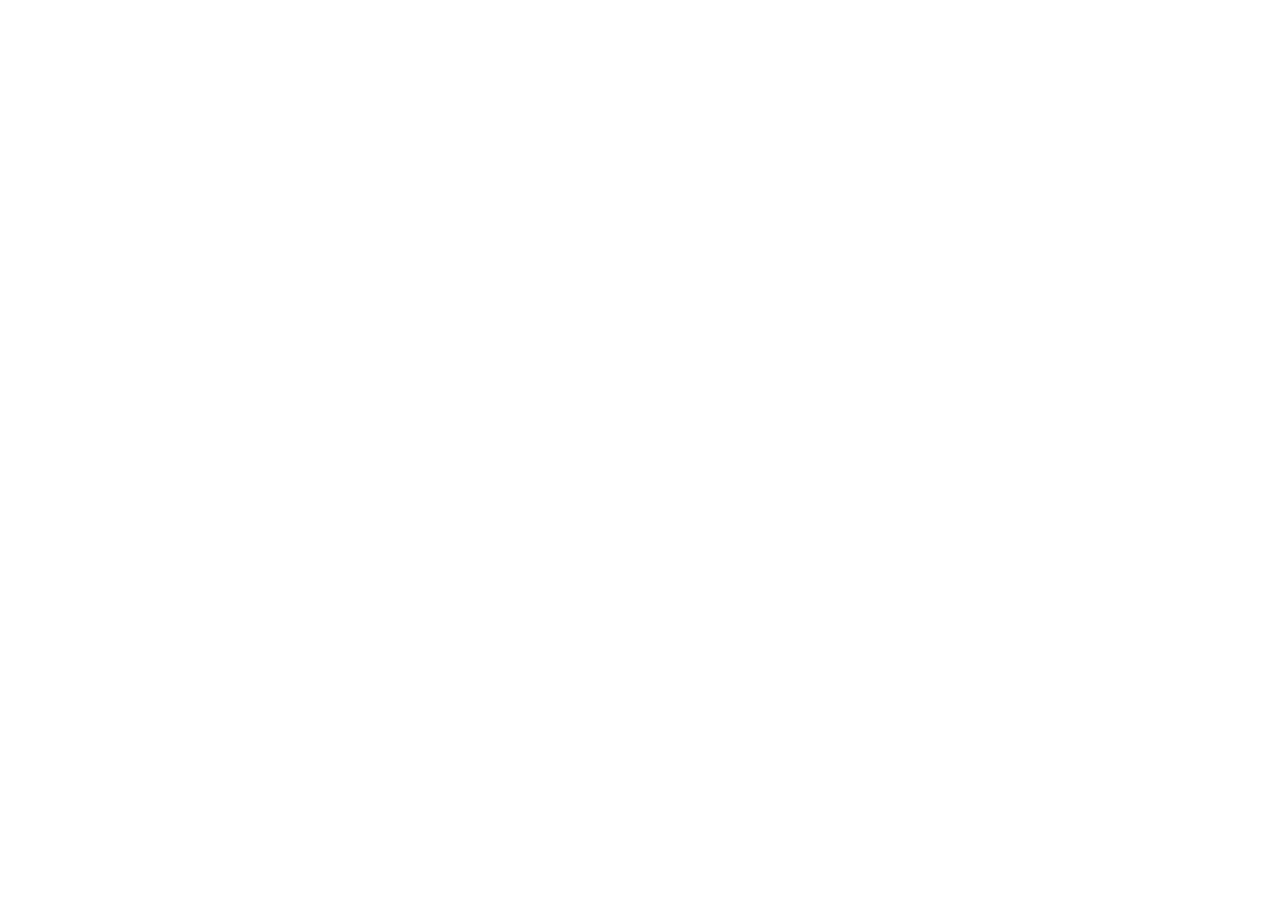
==== commit 44be27c4: "Add files via upload" ====
--- a/static/index.html
+++ b/static/index.html
@@ -7,11714 +7,37 @@
 <meta name="mobile-web-app-capable" content="yes">
 <meta name="apple-mobile-web-app-capable" content="yes">
 <title>⚙ Produkcja</title>
-<script>
-/* =========================================================
-   Stawki per zlecenie – moduł UI
-   Wymaga: globalne zmienne SERVER_URL, API_KEY
-   ========================================================= */
-(function(){
-  'use strict';
-  const ZMODYFIKOWANY_STYLE = 'background:rgba(232,160,32,0.12);';
-
-  window.__stawkiZl_currentZid = null;
-
-  function _getServerUrl() {
-    // Priorytet: window.SERVER_URL (let z index.html) → localStorage
-    if (typeof window.SERVER_URL !== 'undefined' && window.SERVER_URL) return window.SERVER_URL;
-    try {
-      const cfg = JSON.parse(localStorage.getItem('produkcja_config') || '{}');
-      return cfg.server_url || '';
-    } catch(_) { return ''; }
-  }
-
-  function _getApiKey() {
-    if (typeof window.API_KEY !== 'undefined' && window.API_KEY) return window.API_KEY;
-    try {
-      const cfg = JSON.parse(localStorage.getItem('produkcja_config') || '{}');
-      return cfg.api_key || '';
-    } catch(_) { return ''; }
-  }
-
-  async function _api(path, opts = {}) {
-    const url = _getServerUrl().replace(/\/$/, '') + path;
-    const headers = { 'x-api-key': _getApiKey(), ...(opts.headers || {}) };
-    if (opts.body && typeof opts.body === 'object' && !(opts.body instanceof FormData)) {
-      headers['Content-Type'] = 'application/json';
-      opts.body = JSON.stringify(opts.body);
-    }
-    const res = await fetch(url, { ...opts, headers });
-    if (!res.ok) {
-      const txt = await res.text();
-      let msg = txt;
-      try { const p = JSON.parse(txt); if (p.detail) msg = p.detail; } catch(_){}
-      throw new Error(`API ${res.status}: ${msg}`);
-    }
-    return res.json();
-  }
-
-  window.openStawkiZleceniaModal = async function(zid, zlNumer, zlNazwa) {
-    window.__stawkiZl_currentZid = zid;
-    const existing = document.getElementById('stawki-zl-modal');
-    if (existing) existing.remove();
-
-    const overlay = document.createElement('div');
-    overlay.id = 'stawki-zl-modal';
-    overlay.style.cssText = 'position:fixed;inset:0;background:rgba(0,0,0,0.7);z-index:9999;display:flex;align-items:center;justify-content:center;padding:20px;backdrop-filter:blur(4px);';
-    overlay.innerHTML = `
-      <div style="background:#1a1f2e;color:#e8eaf0;border-radius:12px;width:100%;max-width:900px;max-height:90vh;overflow:hidden;display:flex;flex-direction:column;box-shadow:0 20px 60px rgba(0,0,0,0.5);">
-        <div style="padding:20px 24px;border-bottom:1px solid #2a3040;display:flex;align-items:center;gap:12px;">
-          <div style="flex:1">
-            <h2 style="margin:0;font-size:20px;">⚙ Stawki zlecenia <span style="color:#e8a020">${zlNumer||''}</span></h2>
-            <div style="color:#888;font-size:13px;margin-top:4px;">${zlNazwa||''}</div>
-          </div>
-          <button id="stawki-zl-close" style="background:#2a3040;color:#e8eaf0;border:none;border-radius:8px;width:36px;height:36px;cursor:pointer;font-size:18px;">✕</button>
-        </div>
-        <div style="padding:16px 24px;border-bottom:1px solid #2a3040;display:flex;gap:8px;flex-wrap:wrap;align-items:center;">
-          <button id="stawki-zl-sync-add" style="background:#2a3040;color:#e8eaf0;border:1px solid #3a4050;padding:8px 14px;border-radius:8px;cursor:pointer;font-size:13px;">➕ Dodaj brakujące</button>
-          <button id="stawki-zl-sync-force" style="background:#5a3a1a;color:#e8a020;border:1px solid #8a5a2a;padding:8px 14px;border-radius:8px;cursor:pointer;font-size:13px;">🔄 Nadpisz globalnymi</button>
-          <div style="flex:1"></div>
-          <small style="color:#888;font-size:12px;">💡 <span style="background:rgba(232,160,32,0.2);padding:2px 6px;border-radius:4px;">pomarańczowe</span> = zmodyfikowane</small>
-        </div>
-        <div style="flex:1;overflow-y:auto;padding:0 24px 24px;">
-          <div id="stawki-zl-body" style="padding:16px 0;color:#888;text-align:center;">Ładowanie stawek...</div>
-        </div>
-      </div>`;
-    document.body.appendChild(overlay);
-    overlay.querySelector('#stawki-zl-close').onclick = () => overlay.remove();
-    overlay.onclick = (e) => { if (e.target === overlay) overlay.remove(); };
-    overlay.querySelector('#stawki-zl-sync-add').onclick = () => syncStawki(zid, false);
-    overlay.querySelector('#stawki-zl-sync-force').onclick = () => syncStawki(zid, true);
-    await loadStawki(zid);
-  };
-
-  async function loadStawki(zid) {
-    const body = document.getElementById('stawki-zl-body');
-    if (!body) return;
-    body.innerHTML = 'Ładowanie...';
-    try {
-      const stawki = await _api(`/api/zlecenia/${zid}/stawki`);
-      if (!stawki.length) {
-        body.innerHTML = '<div style="padding:30px;text-align:center;color:#888;"><div style="font-size:40px;margin-bottom:10px;">📭</div><div>Brak stanowisk w tym zleceniu.</div><div style="margin-top:8px;font-size:12px;">Dodaj najpierw operacje ze stanowiskami.</div></div>';
-        return;
-      }
-      body.innerHTML = `
-        <table style="width:100%;border-collapse:collapse;font-size:14px;">
-          <thead><tr style="background:#2a3040;color:#888;font-size:12px;text-transform:uppercase;">
-            <th style="padding:10px;text-align:left;">Stanowisko</th>
-            <th style="padding:10px;text-align:right;">Stawka [zł/h]</th>
-            <th style="padding:10px;text-align:right;">Zbrojenie [zł/h]</th>
-            <th style="padding:10px;text-align:right;color:#666;">Globalna</th>
-            <th style="padding:10px;width:40px;"></th>
-          </tr></thead>
-          <tbody id="stawki-zl-tbody">
-            ${stawki.map(s => renderRow(zid, s)).join('')}
-          </tbody>
-        </table>`;
-      body.querySelectorAll('input[data-sid]').forEach(inp => {
-        let t = null;
-        inp.addEventListener('input', () => {
-          clearTimeout(t);
-          t = setTimeout(() => {
-            const sid = parseInt(inp.dataset.sid);
-            saveStawka(zid, sid, inp);
-          }, 600);
-        });
-      });
-    } catch (err) {
-      body.innerHTML = '<div style="color:#ff6b6b;padding:20px;">Błąd: '+err.message+'</div>';
-    }
-  }
-
-  function renderRow(zid, s) {
-    const isModified = s.modified_stawka || s.modified_zbrojenie;
-    return `
-      <tr data-sid="${s.id}" style="${isModified ? ZMODYFIKOWANY_STYLE : ''} border-bottom:1px solid #2a3040;">
-        <td style="padding:10px;"><strong>${s.stanowisko}</strong>${isModified ? ' <span style="color:#e8a020;font-size:11px;">● zmodyfikowana</span>' : ''}</td>
-        <td style="padding:10px;text-align:right;"><input type="number" step="0.01" min="0" value="${s.stawka_godz}" data-sid="${s.id}" data-field="stawka_godz" style="width:90px;background:#2a3040;color:#e8eaf0;border:1px solid #3a4050;padding:6px 8px;border-radius:6px;text-align:right;"></td>
-        <td style="padding:10px;text-align:right;"><input type="number" step="0.01" min="0" value="${s.zbrojenie_stawka_godz||0}" data-sid="${s.id}" data-field="zbrojenie_stawka_godz" style="width:90px;background:#2a3040;color:#e8eaf0;border:1px solid #3a4050;padding:6px 8px;border-radius:6px;text-align:right;"></td>
-        <td style="padding:10px;text-align:right;color:#666;font-size:12px;">${s.global_stawka ?? '—'}${s.global_stawka != null ? ' zł/h' : ''}</td>
-        <td style="padding:10px;text-align:center;">
-          ${isModified && s.global_stawka != null ? `<button class="stawki-zl-reset" data-sid="${s.id}" data-global-stawka="${s.global_stawka}" data-global-zbrojenie="${s.global_zbrojenie||0}" title="Przywróć globalną" style="background:transparent;border:none;color:#e8a020;cursor:pointer;font-size:16px;">↺</button>` : ''}
-        </td>
-      </tr>`;
-  }
-
-  document.addEventListener('click', async (e) => {
-    const btn = e.target.closest('.stawki-zl-reset');
-    if (!btn) return;
-    const zid = window.__stawkiZl_currentZid;
-    if (!zid) return;
-    const sid = parseInt(btn.dataset.sid);
-    try {
-      await _api(`/api/zlecenia/${zid}/stawki/${sid}`, {
-        method: 'PUT',
-        body: { stawka_godz: parseFloat(btn.dataset.globalStawka), zbrojenie_stawka_godz: parseFloat(btn.dataset.globalZbrojenie) }
-      });
-      await loadStawki(zid);
-    } catch (err) { alert('Błąd: ' + err.message); }
-  });
-
-  async function saveStawka(zid, sid, inp) {
-    const row = inp.closest('tr');
-    const inputs = row.querySelectorAll('input[data-sid]');
-    const body = {
-      stawka_godz: parseFloat(inputs[0].value) || 0,
-      zbrojenie_stawka_godz: parseFloat(inputs[1].value) || 0
-    };
-    try {
-      await _api(`/api/zlecenia/${zid}/stawki/${sid}`, { method: 'PUT', body });
-      inp.style.borderColor = '#27ae60';
-      setTimeout(() => { inp.style.borderColor = '#3a4050'; }, 800);
-      setTimeout(() => loadStawki(zid), 500);
-    } catch (err) {
-      inp.style.borderColor = '#ff6b6b';
-      console.error('Błąd zapisu stawki:', err);
-    }
-  }
-
-  async function syncStawki(zid, force) {
-    const msg = force
-      ? 'UWAGA: Wszystkie stawki zlecenia zostaną NADPISANE globalnymi. Kontynuować?'
-      : 'Dodać brakujące stanowiska z globalnych stawek?';
-    if (!confirm(msg)) return;
-    try {
-      const data = await _api(`/api/zlecenia/${zid}/stawki/sync?force=${force?'true':'false'}`, { method: 'POST' });
-      alert(`✓ Zsynchronizowano: ${data.updated} stanowisk`);
-      await loadStawki(zid);
-    } catch (err) { alert('Błąd synchronizacji: ' + err.message); }
-  }
-
-  console.log('✓ Moduł stawki_zlecenia.js załadowany');
-})();
-
-</script>
-<style>
-  :root {
-    --bg:#1a1f2e;--panel:#242938;--accent:#e8a020;
-    --text:#e8eaf0;--dim:#8892a4;--border:#2e3548;
-    --green:#27ae60;--red:#e74c3c;--blue:#3498db;
-    --orange:#f39c12;--entry:#1e2435;--purple:#9b59b6;
-  }
-  *{box-sizing:border-box;margin:0;padding:0;-webkit-tap-highlight-color:transparent;}
-  body{background:var(--bg);color:var(--text);font-family:'Segoe UI',system-ui,sans-serif;min-height:100vh;overflow-x:hidden;}
-  #app{display:flex;flex-direction:column;min-height:100vh;}
-  .topbar{background:var(--panel);padding:12px 16px;display:flex;align-items:center;justify-content:space-between;border-bottom:2px solid var(--accent);position:sticky;top:0;z-index:100;}
-  .topbar h1{font-family:Consolas,monospace;font-size:18px;color:var(--accent);}
-  .topbar .user-info{font-size:12px;color:var(--dim);text-align:right;line-height:1.4;}
-  .logout-btn{background:var(--red);color:white;border:none;padding:6px 12px;border-radius:6px;cursor:pointer;font-size:13px;}
-  .content{flex:1;padding:12px;max-width:640px;margin:0 auto;width:100%;padding-bottom:80px;}
-  .login-card{background:var(--panel);border-radius:16px;padding:32px 24px;margin:40px auto;max-width:380px;border:1px solid var(--border);}
-  .login-card h2{color:var(--accent);font-family:Consolas,monospace;font-size:22px;text-align:center;margin-bottom:8px;}
-  .login-card .subtitle{color:var(--dim);text-align:center;font-size:13px;margin-bottom:28px;}
-  .field{margin-bottom:16px;}
-  .field label{display:block;color:var(--dim);font-size:12px;margin-bottom:6px;text-transform:uppercase;letter-spacing:.5px;}
-  .field input,.field select,.field textarea{width:100%;background:var(--entry);color:var(--text);border:1px solid var(--border);border-radius:8px;padding:12px 14px;font-size:15px;outline:none;transition:border-color .2s;}
-  .field input:focus,.field select:focus{border-color:var(--accent);}
-  .field textarea{resize:vertical;min-height:80px;font-family:inherit;}
-  select option{background:var(--panel);}
-  .btn{display:block;width:100%;padding:14px;border:none;border-radius:10px;font-size:15px;font-weight:700;cursor:pointer;transition:opacity .15s;text-align:center;}
-  .btn:active{opacity:.8;}
-  .btn-accent{background:var(--accent);color:#1a1f2e;}
-  .btn-green{background:var(--green);color:white;}
-  .btn-red{background:var(--red);color:white;}
-  .btn-blue{background:var(--blue);color:white;}
-  .btn-purple{background:var(--purple);color:white;}
-  .btn-sm{padding:8px 14px;width:auto;font-size:12px;border-radius:8px;border:none;cursor:pointer;font-weight:600;}
-  .btn-outline{background:transparent;border:1px solid var(--border);color:var(--dim);padding:10px 14px;border-radius:8px;cursor:pointer;font-size:14px;width:100%;}
-  .btn-row{display:flex;gap:8px;margin-top:8px;}
-  .btn-row .btn{flex:1;}
-  .card{background:var(--panel);border-radius:12px;padding:16px;margin-bottom:10px;border:1px solid var(--border);}
-  .card-header{display:flex;justify-content:space-between;align-items:flex-start;margin-bottom:8px;}
-  .card-title{font-weight:700;font-size:15px;color:var(--text);}
-  .card-sub{color:var(--dim);font-size:12px;margin-top:2px;}
-  .badge{padding:3px 10px;border-radius:20px;font-size:11px;font-weight:700;white-space:nowrap;}
-  .badge-green{background:rgba(39,174,96,.2);color:var(--green);}
-  .badge-orange{background:rgba(243,156,18,.2);color:var(--orange);}
-  .badge-red{background:rgba(231,76,60,.2);color:var(--red);}
-  .badge-blue{background:rgba(52,152,219,.2);color:var(--blue);}
-  .badge-dim{background:rgba(136,146,164,.15);color:var(--dim);}
-  .badge-purple{background:rgba(155,89,182,.2);color:var(--purple);}
-  .tabs{display:flex;background:var(--panel);border-radius:10px;padding:4px;margin-bottom:16px;gap:2px;}
-  .tab{flex:1;padding:10px 4px;border:none;background:transparent;color:var(--dim);border-radius:8px;cursor:pointer;font-size:12px;font-weight:600;transition:all .2s;}
-  .tab.active{background:var(--accent);color:#1a1f2e;}
-  .timer-card{background:linear-gradient(135deg,#1a2e1a,#1e2e1e);border:2px solid var(--green);border-radius:16px;padding:20px;text-align:center;margin-bottom:10px;}
-  .timer-card.paused{border-color:var(--orange);background:linear-gradient(135deg,#2e2a1a,#2e2e1a);}
-  .timer-display{font-family:Consolas,monospace;font-size:42px;font-weight:700;color:var(--green);letter-spacing:4px;margin:6px 0;}
-  .timer-card.paused .timer-display{color:var(--orange);}
-  .timer-label{color:var(--dim);font-size:13px;}
-  .timer-op{color:var(--text);font-size:15px;font-weight:600;margin:6px 0;}
-  .timer-zl{color:var(--accent);font-size:13px;}
-  .stats-grid{display:grid;grid-template-columns:1fr 1fr;gap:10px;margin-bottom:16px;}
-  .stats-grid-3{display:grid;grid-template-columns:1fr 1fr 1fr;gap:8px;margin-bottom:16px;}
-  .stat-box{background:var(--panel);border-radius:10px;padding:14px 12px;text-align:center;border:1px solid var(--border);}
-  .stat-val{font-size:26px;font-weight:700;color:var(--accent);font-family:Consolas,monospace;}
-  .stat-lbl{color:var(--dim);font-size:11px;margin-top:4px;}
-  .section-hdr{color:var(--dim);font-size:11px;font-weight:700;letter-spacing:1px;text-transform:uppercase;margin-bottom:10px;padding-bottom:6px;border-bottom:1px solid var(--border);}
-  .spinner{text-align:center;padding:40px;color:var(--dim);font-size:32px;}
-  .empty{text-align:center;padding:40px;color:var(--dim);font-size:14px;}
-  .error-banner{background:rgba(231,76,60,.15);border:1px solid var(--red);color:var(--red);border-radius:10px;padding:12px 16px;margin-bottom:12px;font-size:14px;}
-  .alert-banner{background:rgba(243,156,18,.15);border:1px solid var(--orange);color:var(--orange);border-radius:10px;padding:12px 16px;margin-bottom:10px;font-size:13px;}
-  .bottom-nav{background:var(--panel);border-top:1px solid var(--border);display:flex;position:fixed;bottom:0;left:0;right:0;z-index:100;}
-  .nav-btn{flex:1;padding:8px 4px 12px;border:none;background:transparent;color:var(--dim);cursor:pointer;display:flex;flex-direction:column;align-items:center;gap:2px;font-size:10px;transition:color .2s;}
-  .nav-btn .icon{font-size:20px;}
-  .nav-btn.active{color:var(--accent);}
-  .progress-wrap{background:var(--border);border-radius:4px;height:6px;margin:8px 0;overflow:hidden;}
-  .progress-bar{height:100%;border-radius:4px;background:var(--green);transition:width .3s;}
-  .modal-overlay{position:fixed;inset:0;background:rgba(0,0,0,.75);z-index:200;display:flex;align-items:flex-end;}
-  .modal{background:var(--panel);border-radius:20px 20px 0 0;padding:24px 20px 40px;width:100%;max-height:90vh;overflow-y:auto;}
-  .modal h3{font-size:18px;margin-bottom:16px;color:var(--accent);}
-  .modal-close{float:right;background:none;border:none;color:var(--dim);font-size:24px;cursor:pointer;margin-top:-4px;}
-  .config-wrap{padding:24px 16px;max-width:420px;margin:0 auto;}
-  .config-wrap h2{color:var(--accent);font-family:Consolas,monospace;margin-bottom:6px;}
-  .config-wrap p{color:var(--dim);font-size:13px;margin-bottom:24px;}
-  .qr-input-row{display:flex;gap:8px;}
-  .qr-input-row input{flex:1;}
-  .qr-preview{width:100%;border-radius:10px;background:white;padding:10px;display:flex;justify-content:center;margin-top:8px;}
-  .qr-preview img{max-width:200px;max-height:200px;}
-  .tag{display:inline-block;background:var(--entry);border:1px solid var(--border);border-radius:6px;padding:2px 8px;font-size:11px;color:var(--dim);margin:2px 2px 0 0;}
-  table.data-table{width:100%;border-collapse:collapse;font-size:13px;}
-  table.data-table th{color:var(--dim);font-weight:600;padding:8px 6px;border-bottom:1px solid var(--border);text-align:left;}
-  table.data-table td{padding:8px 6px;border-bottom:1px solid rgba(46,53,72,.5);}
-  .nieprodukcyjna-card{border-color:var(--purple) !important;}
-  .chip-row{display:flex;flex-wrap:wrap;gap:6px;margin-bottom:12px;}
-  .chip{padding:6px 14px;border-radius:20px;font-size:12px;font-weight:600;cursor:pointer;border:1px solid var(--border);background:var(--entry);color:var(--dim);}
-  .chip.active{background:var(--accent);color:#1a1f2e;border-color:var(--accent);}
-  .wyd-bar-wrap{height:10px;background:var(--border);border-radius:5px;overflow:hidden;flex:1;}
-  .wyd-bar{height:100%;border-radius:5px;transition:width .4s;}
-  .sub-tabs{display:flex;background:var(--entry);border-radius:8px;padding:3px;margin-bottom:14px;gap:2px;}
-  .sub-tab{flex:1;padding:8px 4px;border:none;background:transparent;color:var(--dim);border-radius:6px;cursor:pointer;font-size:11px;font-weight:600;transition:all .2s;}
-  .sub-tab.active{background:var(--accent);color:#1a1f2e;}
-  @media print{
-    body{background:#fff !important;color:#000 !important;}
-    .no-print,.bottom-nav,.topbar,#print-overlay .btn-row{display:none !important;}
-    #print-overlay{position:fixed;inset:0;background:white;z-index:9999;display:block !important;}
-    .modal{border-radius:0;max-height:100vh !important;padding:16px;}
-    .modal-close,.btn-row{display:none !important;}
-    #print-content{box-shadow:none !important;}
-  }
-</style>
+<link rel="stylesheet" href="static/css/main.css">
 </head>
 <body>
 <div id="app"></div>
-<script>
-// ══════════════════════════════════════════════════════════════
-//  CONFIG
-// ══════════════════════════════════════════════════════════════
-// ── Auto-config z linku (hash #cfg=BASE64) ─────────────────
-(function() {
-  try {
-    const hash = window.location.hash;
-    const m = hash.match(/[#&]cfg=([A-Za-z0-9+/=_-]+)/);
-    if (m) {
-      const decoded = JSON.parse(atob(m[1].replace(/-/g,'+').replace(/_/g,'/')));
-      if (decoded.s && decoded.k) {
-        localStorage.setItem('produkcja_config', JSON.stringify({server_url: decoded.s, api_key: decoded.k}));
-      }
-      history.replaceState(null, '', window.location.pathname + window.location.search);
-    }
-  } catch(e) { /* nieprawidłowy hash – ignoruj */ }
-})();
-
-let CONFIG = JSON.parse(localStorage.getItem('produkcja_config') || '{}');
-let SERVER_URL = CONFIG.server_url || '';
-let API_KEY    = CONFIG.api_key    || '';
-const HEADERS  = () => ({'Content-Type':'application/json','x-api-key':API_KEY});
-
-async function api(path, opts={}) {
-  const url = SERVER_URL.replace(/\/$/, '') + path;
-  const res = await fetch(url, {headers: HEADERS(), ...opts});
-  if (!res.ok) {
-    const t = await res.text().catch(() => 'Błąd serwera');
-    let msg = t;
-    try {
-      const parsed = JSON.parse(t);
-      if (typeof parsed.detail === 'string') msg = parsed.detail;
-      else if (Array.isArray(parsed.detail)) msg = parsed.detail.map(e => e.msg || JSON.stringify(e)).join('; ');
-      else msg = JSON.stringify(parsed);
-    } catch(_) {}
-    console.error(`API ERROR ${res.status} ${path}:`, t);
-    throw new Error(`[${res.status}] ${msg}`);
-  }
-  return res.json();
-}
-const get  = p => api(p);
-const post = (p,b) => api(p, {method:'POST', body:JSON.stringify(b)});
-const put  = (p,b) => api(p, {method:'PUT', body:JSON.stringify(b)});
-const del  = p => api(p, {method:'DELETE'});
-const patch= (p,b) => api(p, {method:'PATCH', body:JSON.stringify(b)});
-
-// ══════════════════════════════════════════════════════════════
-//  STATE
-// ══════════════════════════════════════════════════════════════
-let state = {
-  screen: SERVER_URL ? 'login' : 'config',
-  user: null,
-  activeTab: 'praca',
-  loading: false,
-  error: null,
-
-  // Pracownik
-  operacje: [],
-  aktywnesje: [],         // wiele sesji równoległych
-  timers: {},             // sesja_id -> {sec, interval, paused}
-  qrScanMode: false,
-  qrLastCodes: [],        // historia QR
-
-  // Majster
-  majsterStats: null,
-  majsterSubTab: 'live',
-
-  // Magazynier
-  transportOps: [],
-
-  // Zlecenia
-  zlecenia: [],
-  zlecenieModal: null,    // null | 'new' | {edytowane zlecenie}
-  operacjeModal: null,    // {zlecenie} | null
-  zlecenieKoszty: null,
-
-  // Admin
-  adminTab: 'uzytkownicy',
-  sesjaGlownaModal: null,    // {operacjaId, aktywne:[]} – wybór sesji głównej
-  importPdfModal: false,     // modal importu technologii z PDF
-  importPdfResult: null,     // wynik importu
-  importPdfPreview: null,    // podgląd przed importem (parse-only)
-  importPdfBom: [],          // lista materiałów BOM do potwierdzenia
-  importPdfParsing: false,
-  kjModal: null,             // {op} – modal KJ dla pracownika
-  kontynuacjaModal: null,    // {operacjaId, pracownik, sesjaGlownaId} – dialog kontynuacji operacji innego
-  userPermissions: {},  // {userId: [tabs]}
-  users: [],
-  stawki: [],
-  produktyZlecenia: [],   // produkty aktualnie edytowanego zlecenia
-  katalog: [],
-  userModal: null,
-  stawkaModal: null,
-  produktModal: null,
-
-  // Modal stop/pauza
-  stopModal: null,        // null | {sesja}
-  pauzaModal: null,
-  nieprodukcyjnaModal: false,
-
-  // QR gen
-  qrGenModal: false,
-  qrGenKod: '',
-  qrGenTitle: '',
-  qrZleceniePickerModal: null,
-
-  // Pracownik wydajność
-  pracaSubTab: 'praca',   // praca | wydajnosc
-  pracaWydajnosc: null,
-  pracaWydOkres: 'tydzien',
-
-  // Majster wydajność
-  wydajnoscMajster: null,
-  wydajnoscOkres: 'dzis',
-  majsterExpandedUser: null,
-  majsterExpandedZlecenie: null,  // id zlecenia rozwiniętego w tab Zlecenia
-  oblozenie: null,
-  oblozenieLading: false,
-  oblozenieSelected: null,
-  majsterOpsCache: {},            // {zid: [operacje]} - cache operacji dla majstra
-  raportOkres: {od:"", do:""},
-  raportWydOkres: {od:"", do:""},
-  raportWydTyp: "skrocony",
-
-  // Autofill operacje
-  autofillSourceId: null,
-  autofillOperacje: [],
-  editSesjaModal: null,   // {sesja_id, start_time, end_time}
-
-  // Feedback / ocena
-  feedbackRating: 0,
-  feedbackModal: false,
-  feedbackMsg: '',
-  adminFeedbacks: null,
-
-  // ─── Wizard: Nowe zlecenie z drzewem G→P ────────────────────────────────────
-  nzModal: false,       // czy wizard otwarty
-  nzStep: 1,            // 1=dane zlecenia  2=drzewo G→P
-  nzNumer: '', nzNazwa: '', nzOpis: '', nzTermin: '', nzIlosc: 1,
-  nzCena: 0, nzMatKlienta: false,
-  nzTree: null,         // korzeń G
-  nzEditNode: null,     // id węzła edytowanego
-  nzMatSearch: '',
-  nzMatResults: [],
-  nzMatSearching: false,
-  nzSaving: false,
-
-  // BOM
-  bomData: {},        // {zlecenie_id: [...pozycje]}
-  bomSearch: '',
-  bomSearchResults: [],
-  bomSearching: false,
-  bomQty: 1,
-  bomUwagi: '',
-  bomSelectedMat: null,
-  materialyCount: null,
-
-  // Magazyn – nowe
-  magazynSubTab: 'transport',   // transport | materialy | rezerwacje | zapotrzebowanie
-  magazynMatSearch: '',
-  magazynMatResults: [],
-  magazynMatSearching: false,
-  magazynMatCount: null,
-  magazynRezerwacje: [],        // lista rezerwacji z localStorage
-  magazynZapotrzebowanie: null, // dane zapotrzebowania ze wszystkich zleceń
-  magazynZapotrzebowanieLoading: false,
-  magazynBraki: false,          // czy są braki → ikona ! w navbarze
-  magazynDodajOpen: false,      // czy formularz dodawania materiału jest otwarty
-  magazynEditMat: null,         // materiał do edycji lub null
-  rezerwacjaModal: null,        // {material_id, material_opis, material_indeks, stan} | null
-  magazynLastRefresh: null,     // czas ostatniego odświeżenia danych magazynu
-
-  // Narzędziownia
-  narzCount: null,
-  narzNiskie: 0,
-  narzSearch: '',
-  narzResults: [],
-  narzSearching: false,
-  narzHistoria: [],
-  narzHistoriaLoading: false,
-  narzNiskeStany: null,
-  narzSubView: 'stany',      // stany | historia | niskie | import
-  narzPobierzModal: null,    // {narzedzie} – modal pobrania
-  narzEditModal: null,       // {narzedzie} – edycja stanu
-  narzDodajModal: false,     // dodawanie nowej pozycji
-
-
-  // Print modal
-  printModal: null,
-  printOps: [],
-  warehouseInfo: null,
-  zlecenieDetailsModal: null,
-  zlecenieModal: null,
-  qrInneMode: false,
-  qrManualMode: false,
-  zlecenieSubTab: 'lista',  // lista | stawki | fakturowanie
-
-  // Drzewko P/M zleceń (inline expand)
-  zlecenieExpanded: {},   // {zid: bool}
-  zlecenieDrzewa: {},     // {zid: {polprodukty, materialy, operacje}}
-  podzlecenieIds: new Set(), // ID zleceń które są podzleceniami P (ukryte z głównej listy)
-  pmModal: null,          // {typ:'polprodukt'|'material', zid, item}
-  podZlecenieModal: null, // {loading, zid, zlecenie, operacje, materialy}
-
-  // Fakturowanie
-  fakturyList: [],
-  fakturyLoading: false,
-  fakturaModal: null,
-  fakturaPreview: null,
-  fakturaForm: null,
-  kontrahenciList: [],
-  kontrahentModal: null,
-  fakturySubTab: 'lista',
-  fakturyFilterStatus: 'wszystkie',
-  fakturyFilterRok: new Date().getFullYear(),
-
-  // Drzewo G/P
-  drzewoWyrobyG: [],
-  drzewoWyrobyP: [],
-  drzewoLoading: false,
-  drzewoSelectedG: null,
-  drzewoTree: null,
-  drzewoTreeLoading: false,
-  drzewoPanel: 'drzewo',     // drzewo | mrp | import | nowy
-  drzewoSearch: '',
-  drzewoZleceniaG: [],
-  drzewoExpanded: {},        // {nodeKey: bool}
-  drzewoMrp: null,
-  drzewoMrpLoading: false,
-  drzewoMrpView: 'zbiorczy', // zbiorczy | p-status | lista-zakupow | czasy
-  drzewoImportResult: null,
-  drzewoImportError: null,
-  drzewoImportUploading: false,
-  drzewoNowyForm: null,      // {symbol,nazwa,typ,jednostka,numer_rysunku} | null
-  drzewoZleceniaP: [],       // zlecenia P powiązane z aktualnym G (przez zapotrzebowania)
-  drzewoZleceniaPLoading: false,
-
-  // Karta zlecenia – modal wyboru rodzaju wydruku
-  kartaModal: null,          // null | {zlecenie, mode} – mode: 'choice'|'whole'|'partial'|'materials'
-  kartaSubZlecenia: [],      // lista podzleceń G+P do wydruku karty
-  kartaSubLoading: false,
-  kartaSelectedSub: null,    // wybrane podzlecenie do karty częściowej
-
-  // Nowe modale: równoległa obróbka + zmiana maszyny
-  parallelModal: null,       // {operacjaId, stanowisko, aktywne:[]} – drugi scan uruchomionej op
-  zmianaMaszynyModal: null,  // {operacjaId, stanowiskoOryginalne, stanowiskoLista:[]}
-};
-
-function setState(p, noRender) {
-  state = {...state, ...p};
-  if (!noRender) render();
-}
-
-// Otwiera/zamyka formularz bez pełnego re-renderu – naprawia problem z klawiaturą na mobile
-function showPanel(id) {
-  const el = document.getElementById(id);
-  if (el) { el.style.display = ''; requestAnimationFrame(() => { const inp = el.querySelector('input'); if(inp) inp.focus(); }); }
-}
-function hidePanel(id) {
-  const el = document.getElementById(id);
-  if (el) el.style.display = 'none';
-}
-
-// ══════════════════════════════════════════════════════════════
-//  TIMERS (multi-sesja)
-// ══════════════════════════════════════════════════════════════
-function startTimerFor(sesja) {
-  if (state.timers[sesja.id]?.interval) clearInterval(state.timers[sesja.id].interval);
-  const isPaused = () => {
-    const pauzy = JSON.parse(sesja.pauzy || '[]');
-    return pauzy.length > 0 && !pauzy[pauzy.length-1].koniec;
-  };
-  const update = () => {
-    const el = document.getElementById('timer-'+sesja.id);
-    if (!el) return;
-    const paused = isPaused();
-    // calc elapsed minus pauses
-    const start = parseServerDT(sesja.start_time);
-    let elapsed = Math.floor((Date.now() - start) / 1000);
-    const pauzy = JSON.parse(sesja.pauzy || '[]');
-    for (const p of pauzy) {
-      if (p.koniec) {
-        elapsed -= Math.floor((parseServerDT(p.koniec) - parseServerDT(p.start)) / 1000);
-      } else {
-        elapsed -= Math.floor((Date.now() - parseServerDT(p.start)) / 1000);
-      }
-    }
-    el.textContent = fmtTime(Math.max(0,elapsed));
-    el.style.color = paused ? 'var(--orange)' : 'var(--green)';
-  };
-  update();
-  const interval = setInterval(update, 1000);
-  state.timers[sesja.id] = {interval, sesja};
-}
-
-function stopAllTimers() {
-  for (const t of Object.values(state.timers)) {
-    if (t.interval) clearInterval(t.interval);
-  }
-  state.timers = {};
-}
-
-function fmtTime(sec) {
-  const h = String(Math.floor(sec/3600)).padStart(2,'0');
-  const m = String(Math.floor((sec%3600)/60)).padStart(2,'0');
-  const s = String(sec%60).padStart(2,'0');
-  return `${h}:${m}:${s}`;
-}
-
-// Serwer zwraca UTC z 'Z'. Dla starszych rekordów bez 'Z' – local time.
-function parseServerDT(s) {
-  if (!s) return new Date(NaN);
-  if (/Z$|[+-]\d{2}:\d{2}$/.test(s)) return new Date(s);
-  return new Date(s.replace(' ','T')); // stary rekord – local
-}
-
-function isPaused(sesja) {
-  const pauzy = JSON.parse(sesja.pauzy || '[]');
-  return pauzy.length > 0 && !pauzy[pauzy.length-1].koniec;
-}
-
-// ══════════════════════════════════════════════════════════════
-//  DATA LOADERS
-// ══════════════════════════════════════════════════════════════
-async function loadPracownik() {
-  setState({loading:true, error:null});
-  try {
-    const [ops, sesje] = await Promise.all([
-      get('/api/operacje/aktywne'),
-      get(`/api/sesje/aktywne/${state.user.id}`),
-    ]);
-    stopAllTimers();
-    for (const s of sesje) startTimerFor(s);
-    setState({operacje:ops, aktywnesje:sesje, loading:false});
-  } catch(e) {
-    setState({loading:false, error:e.message});
-  }
-}
-
-async function loadMajster() {
-  setState({loading:true, error:null, majsterOpsCache:{}});
-  try {
-    const stats = await get('/api/stats/majster');
-    setState({majsterStats:stats, loading:false});
-  } catch(e) {
-    setState({loading:false, error:e.message});
-  }
-}
-
-async function loadMagazynier() {
-  setState({loading:true, error:null});
-  try {
-    const ops = await get('/api/operacje/zakonczone-do-transportu');
-    setState({transportOps:ops, loading:false});
-  } catch(e) {
-    setState({loading:false, error:e.message});
-  }
-}
-
-async function loadZlecenia() {
-  setState({loading:true, error:null});
-  try {
-    const zl = await get('/api/zlecenia');
-    // Zbierz ID wszystkich podzleceń P równolegle (tylko aktywne zlecenia – nie zakończone/anulowane)
-    // żeby odfiltrować je z głównej listy
-    const aktywne = (zl || []).filter(z => z.status !== 'zakonczone' && z.status !== 'anulowane');
-    const zapResults = await Promise.all(
-      aktywne.map(z => get(`/api/zlecenia/${z.id}/zapotrzebowania`).catch(() => []))
-    );
-    const podzlecenieIds = new Set(state.podzlecenieIds || []);
-    zapResults.forEach(zapotrz => {
-      (zapotrz || []).forEach(zap => {
-        if (zap.zlecenie_p_id) podzlecenieIds.add(zap.zlecenie_p_id);
-      });
-    });
-    setState({zlecenia: zl, podzlecenieIds, loading: false});
-  } catch(e) {
-    setState({loading:false, error:e.message});
-  }
-}
-
-async function loadAdmin() {
-  setState({loading:true, error:null});
-  try {
-    const [users, stawki, katalog, userPermissions] = await Promise.all([
-      get('/api/users'), get('/api/stawki'), get('/api/katalog'), get('/api/permissions/all')
-    ]);
-    setState({users, stawki, katalog, userPermissions, loading:false});
-  } catch(e) {
-    setState({loading:false, error:e.message});
-  }
-}
-
-// ── Sprawdź braki magazynowe (dla ikony !) ────────────────────
-async function loadMagazynBraki() {
-  try {
-    const data = await get('/api/zlecenia');
-    const aktywne = (data||[]).filter(z => z.status !== 'zakonczone' && z.status !== 'anulowane');
-    let braki = false;
-    for (const z of aktywne.slice(0,10)) {
-      try {
-        const bom = await get(`/api/zlecenia/${z.id}/bom`);
-        for (const p of bom) {
-          const dostepne = p.do_dyspozycji ?? p.stan_rzeczywisty ?? 0;
-          const brakuje = p.masa_kg > 0 ? p.masa_kg - dostepne : p.ilosc - dostepne;
-          if (brakuje > 0.001) { braki = true; break; }
-        }
-        if (braki) break;
-      } catch(_) {}
-    }
-    setState({magazynBraki: braki}, true);
-    render();
-  } catch(_) {}
-}
-
-// ── Zapotrzebowanie produkcyjne ─────────────────────────────────
-async function loadMagazynZapotrzebowanie() {
-  setState({magazynZapotrzebowanieLoading: true, magazynZapotrzebowanie: null});
-  try {
-    const zlecenia = await get('/api/zlecenia');
-    const aktywne = (zlecenia||[]).filter(z => z.status !== 'zakonczone' && z.status !== 'anulowane');
-    const wyniki = [];
-    for (const z of aktywne) {
-      try {
-        const bom = await get(`/api/zlecenia/${z.id}/bom`);
-        if (bom && bom.length) {
-          wyniki.push({zlecenie: z, bom});
-        }
-      } catch(_) {}
-    }
-    setState({magazynZapotrzebowanie: wyniki, magazynZapotrzebowanieLoading: false});
-  } catch(e) {
-    setState({magazynZapotrzebowanie: [], magazynZapotrzebowanieLoading: false});
-  }
-}
-
-// ── Materiały w Magazynie ───────────────────────────────────────
-async function loadMagazynMaterialyCount() {
-  try {
-    const res = await get('/api/materialy/count');
-    setState({magazynMatCount: res.count ?? res ?? 0});
-  } catch(_) {
-    try {
-      const res = await get('/api/materialy?q=&limit=1');
-      setState({magazynMatCount: '?'});
-    } catch(_2) {}
-  }
-}
-
-async function loadMagazynMaterialySearch() {
-  const q = document.getElementById('mag-mat-search')?.value?.trim() || state.magazynMatSearch;
-  if (!q) return;
-  setState({magazynMatSearching: true, magazynMatSearch: q});
-  try {
-    const res = await get(`/api/materialy?q=${encodeURIComponent(q)}&limit=30`);
-    setState({magazynMatResults: res, magazynMatSearching: false});
-  } catch(e) { setState({magazynMatSearching: false}); }
-}
-
-// ── Rezerwacje (serwer API – trwałe przez restarty) ─────────────────────────
-function loadRezerwacje() {
-  // Zwraca aktualny stan z pamięci (synchronicznie dla renderowania)
-  return state.magazynRezerwacje || [];
-}
-async function loadRezerwacjeZSerwera() {
-  if (!SERVER_URL || !API_KEY) return;
-  try {
-    const res = await get('/api/mag-rezerwacje');
-    if (Array.isArray(res)) {
-      setState({magazynRezerwacje: res});
-      // Migracja jednorazowa – przenies lokalne rezerwacje na serwer
-      const lokalne = JSON.parse(localStorage.getItem('mag_rezerwacje') || '[]');
-      if (lokalne.length > 0) {
-        try {
-          await post('/api/mag-rezerwacje/import-local', {rezerwacje: lokalne});
-          localStorage.removeItem('mag_rezerwacje');
-          const res2 = await get('/api/mag-rezerwacje');
-          if (Array.isArray(res2)) setState({magazynRezerwacje: res2});
-          console.log(`✓ Zmigrowano ${lokalne.length} rezerwacji z localStorage na serwer`);
-        } catch(_) {}
-      }
-    }
-  } catch(_) {
-    // Fallback: użyj localStorage jeśli serwer niedostępny
-    try { setState({magazynRezerwacje: JSON.parse(localStorage.getItem('mag_rezerwacje') || '[]')}); } catch(_2){}
-  }
-}
-
-// ── Ręczny CRUD materiałów ───────────────────────────────────────────────────
-function otworzFormularzDodajMaterial() {
-  // Czyść pola
-  ['mat-f-indeks','mat-f-kod','mat-f-opis','mat-f-kp'].forEach(id => {
-    const el = document.getElementById(id); if(el) el.value = '';
-  });
-  const dysp = document.getElementById('mat-f-dysp'); if(dysp) dysp.value = '0';
-  const stan = document.getElementById('mat-f-stan'); if(stan) stan.value = '0';
-  const jm = document.getElementById('mat-f-jm'); if(jm) jm.value = 'kg';
-  const eid = document.getElementById('mat-f-edit-id'); if(eid) eid.value = '';
-  const title = document.getElementById('mag-dodaj-title'); if(title) title.textContent = '➕ Dodaj nowy materiał';
-  const btn = document.getElementById('mat-f-save-btn'); if(btn) btn.textContent = '✅ Dodaj materiał';
-  showPanel('mag-dodaj-panel');
-  // Scroll do formularza
-  setTimeout(() => document.getElementById('mag-dodaj-panel')?.scrollIntoView({behavior:'smooth', block:'start'}), 50);
-}
-function otworzEdycjeMaterialu(mat) {
-  const f = id => document.getElementById(id);
-  if(f('mat-f-indeks')) f('mat-f-indeks').value = mat.indeks || '';
-  if(f('mat-f-kod'))    f('mat-f-kod').value    = mat.kod || '';
-  if(f('mat-f-opis'))   f('mat-f-opis').value   = mat.opis || '';
-  if(f('mat-f-dysp'))   f('mat-f-dysp').value   = mat.do_dyspozycji ?? 0;
-  if(f('mat-f-stan'))   f('mat-f-stan').value   = mat.stan_rzeczywisty ?? 0;
-  if(f('mat-f-kp'))     f('mat-f-kp').value     = mat.kod_paskowy || '';
-  if(f('mat-f-jm'))     f('mat-f-jm').value     = mat.jm || 'kg';
-  if(f('mat-f-edit-id')) f('mat-f-edit-id').value = mat.id;
-  const title = document.getElementById('mag-dodaj-title'); if(title) title.textContent = '✏️ Edytuj materiał';
-  const btn = document.getElementById('mat-f-save-btn'); if(btn) btn.textContent = '💾 Zapisz zmiany';
-  showPanel('mag-dodaj-panel');
-  setTimeout(() => document.getElementById('mag-dodaj-panel')?.scrollIntoView({behavior:'smooth', block:'start'}), 50);
-}
-function zamknijFormularzMaterialu() {
-  hidePanel('mag-dodaj-panel');
-}
-async function zapiszMaterial() {
-  const f = id => document.getElementById(id)?.value?.trim();
-  const indeks = f('mat-f-indeks');
-  const opis   = f('mat-f-opis');
-  const mid    = f('mat-f-edit-id');
-  if (!indeks) { alert('Indeks jest wymagany'); return; }
-  if (!opis)   { alert('Opis artykułu jest wymagany'); return; }
-  const body = {
-    indeks,
-    opis,
-    kod:             f('mat-f-kod') || '',
-    jm:              document.getElementById('mat-f-jm')?.value || 'kg',
-    do_dyspozycji:   parseFloat(document.getElementById('mat-f-dysp')?.value) || 0,
-    stan_rzeczywisty:parseFloat(document.getElementById('mat-f-stan')?.value) || 0,
-    kod_paskowy:     f('mat-f-kp') || '',
-  };
-  const btn = document.getElementById('mat-f-save-btn');
-  if(btn) { btn.disabled = true; btn.textContent = '⏳ Zapisuję...'; }
-  try {
-    if (mid) {
-      await put('/api/materialy/' + mid, body);
-    } else {
-      await post('/api/materialy', body);
-    }
-    hidePanel('mag-dodaj-panel');
-    await loadMagazynMaterialyCount();
-    if (state.magazynMatSearch) await loadMagazynMaterialySearch();
-    else { state.magazynMatSearch = indeks; await loadMagazynMaterialySearch(); }
-  } catch(e) {
-    alert('Błąd: ' + (e.message || JSON.stringify(e)));
-    if(btn) { btn.disabled = false; btn.textContent = mid ? '💾 Zapisz zmiany' : '✅ Dodaj materiał'; }
-  }
-}
-async function zapiszNabyMaterial() { return zapiszMaterial(); }
-async function zapiszEdycjeMaterialu(mid) { return zapiszMaterial(); }
-async function usunMaterial(mid) {
-  const mat = (state.magazynMatResults||[]).find(m => m.id === mid);
-  const opis = mat ? mat.opis : 'ten materiał';
-  if (!confirm(`Usunąć materiał:\n"${opis}"?\n\nUwaga: zostaną usunięte też powiązane pozycje BOM i rezerwacje.`)) return;
-  try {
-    await del('/api/materialy/' + mid);
-    await loadMagazynMaterialyCount();
-    await loadMagazynMaterialySearch();
-  } catch(e) {
-    alert('Błąd: ' + (e.message || JSON.stringify(e)));
-  }
-}
-
-function openRezerwacjaModal(mat) {
-  setState({rezerwacjaModal: {
-    material_id: mat.id,
-    material_opis: mat.opis,
-    material_indeks: mat.indeks,
-    stan: mat.do_dyspozycji ?? mat.stan_rzeczywisty ?? 0,
-    jm: mat.jm || 'szt',
-  }});
-}
-async function dodajRezerwacje() {
-  const m = state.rezerwacjaModal;
-  if (!m) return;
-  const zlecenie = document.getElementById('rez-zlecenie')?.value?.trim();
-  const ilosc = parseFloat(document.getElementById('rez-ilosc')?.value) || 0;
-  const uwagi = document.getElementById('rez-uwagi')?.value?.trim() || '';
-  if (!zlecenie) { alert('Wpisz numer zlecenia G... lub P... (lub cel zakładowy)'); return; }
-  if (ilosc <= 0) { alert('Podaj ilość > 0'); return; }
-  try {
-    await post('/api/mag-rezerwacje', {
-      id: 'rez_' + Date.now(),
-      material_id: m.material_id,
-      ilosc,
-      zlecenie_nr: zlecenie,
-      uwagi,
-    });
-    const res = await get('/api/mag-rezerwacje');
-    if (Array.isArray(res)) setState({magazynRezerwacje: res, rezerwacjaModal: null});
-    else setState({rezerwacjaModal: null});
-    // Odśwież też stany materiałów
-    if (state.magazynMatSearch) loadMagazynMaterialySearch();
-  } catch(e) {
-    alert('Błąd zapisu rezerwacji: ' + (e.message || e));
-  }
-}
-async function usunRezerwacje(id) {
-  if (!confirm('Usunąć rezerwację?')) return;
-  try {
-    await del('/api/mag-rezerwacje/' + id);
-    const res = await get('/api/mag-rezerwacje');
-    if (Array.isArray(res)) setState({magazynRezerwacje: res});
-    if (state.magazynMatSearch) loadMagazynMaterialySearch();
-  } catch(e) { alert('Błąd: ' + (e.message||e)); }
-}
-async function zwolnijRezerwacje(id) {
-  try {
-    await patch('/api/mag-rezerwacje/' + id + '/zwolnij', {});
-    const res = await get('/api/mag-rezerwacje');
-    if (Array.isArray(res)) setState({magazynRezerwacje: res});
-    if (state.magazynMatSearch) loadMagazynMaterialySearch();
-  } catch(e) { alert('Błąd: ' + (e.message||e)); }
-}
-
-
-async function loadPracownikWydajnosc(okres) {
-  const o = okres || state.pracaWydOkres;
-  setState({pracaWydOkres: o});
-  try {
-    const w = await get(`/api/stats/wydajnosc/${state.user.id}?okres=${o}`);
-    setState({pracaWydajnosc: w});
-  } catch(e) { alert(e.message); }
-}
-
-async function loadWydajnoscMajster(okres) {
-  const o = okres || state.wydajnoscOkres;
-  setState({wydajnoscOkres: o, wydajnoscMajster: null});
-  try {
-    const w = await get(`/api/stats/wydajnosc?okres=${o}`);
-    setState({wydajnoscMajster: w});
-  } catch(e) {
-    setState({wydajnoscMajster: {pracownicy: [], error: e.message}});
-  }
-}
-
-// ══════════════════════════════════════════════════════════════
-//  ACTIONS
-// ══════════════════════════════════════════════════════════════
-async function doLogin(username, password) {
-  setState({loading:true, error:null});
-  try {
-    const user = await post('/api/login', {username, password});
-    stopWHRefresh();
-    // Pobierz uprawnienia użytkownika
-    let userTabs = [];
-    try {
-      const perm = await get('/api/users/' + user.id + '/permissions');
-      userTabs = perm.tabs || [];
-    } catch(e) { /* brak uprawnień = domyślne */ }
-    const tab = defaultTabWithPerms(user.role, userTabs);
-    setState({user, screen:'main', loading:false, activeTab:tab, currentUserTabs: userTabs});
-    loadTabData(tab);
-    startMagazynAutoRefresh();
-  } catch(e) {
-    setState({loading:false, error:'Nieprawidłowy login lub hasło'});
-  }
-}
-
-function defaultTab(role) {
-  if (role === 'magazynier') return 'magazyn';
-  if (role === 'majster')    return 'majster';
-  if (role === 'admin')      return 'admin';
-  return 'praca';
-}
-
-function defaultTabWithPerms(role, allowedTabs) {
-  if (!allowedTabs || allowedTabs.length === 0) return defaultTab(role);
-  const preferred = defaultTab(role);
-  return allowedTabs.includes(preferred) ? preferred : allowedTabs[0];
-}
-
-// Stałe zakładki z opisami dla systemu uprawnień
-const ALL_TABS_DEF = [
-  {id:'praca',     label:'👷 Praca',     roles:['pracownik','majster','technolog','admin']},
-  {id:'magazyn',   label:'📦 Magazyn',   roles:['magazynier','admin']},
-  {id:'majster',   label:'🔧 Majster',   roles:['majster','admin']},
-  {id:'zlecenia',  label:'📋 Zlecenia',  roles:['majster','admin','technolog']},
-  {id:'drzewo',    label:'🌳 Drzewo G/P',roles:['majster','admin','technolog']},
-  {id:'admin',     label:'⚙ Admin',      roles:['admin','technolog']},
-  {id:'ustawienia',label:'🔩 Ustawienia',roles:['pracownik','majster','technolog','magazynier','admin']},
-];
-
-async function startSesja(operacjaId, opcje = {}) {
-  // opcje: { rzeczywisteSt: string|null }
-  try {
-    // Sprawdź czy operacja ma już aktywne sesje
-    const aktywne = await get('/api/sesje/aktywne_operacja/' + operacjaId);
-    const cudzeSesje = aktywne.filter(s => s.user_id !== state.user.id);
-    const mojaSesja  = aktywne.find(s => s.user_id === state.user.id);
-
-    if (mojaSesja) {
-      alert('Masz już aktywną sesję tej operacji.');
-      return;
-    }
-
-    const sesjeOp = aktywne.filter(s => s.typ === 'operacja' || s.typ === 'inne_zlecenie');
-    const sesjeZbr = aktywne.filter(s => s.typ === 'zbrojenie');
-
-    // Jeśli trwa zbrojenie na tej operacji przez kogoś innego – blokada równoległa nie ma sensu
-    if (sesjeZbr.length > 0 && sesjeOp.length === 0) {
-      setState({kontynuacjaModal: {
-        operacjaId,
-        pracownik: sesjeZbr[0].full_name,
-        sesjaGlownaId: null,
-        aktywne: sesjeZbr,
-        trwaZbrojenie: true
-      }});
-      return;
-    }
-
-    if (sesjeOp.length > 0) {
-      // Operacja jest w toku → zapytaj o obróbkę równoległą na dwa stanowiska
-      const op = state.qrZleceniePickerModal?.operacje?.find(o => o.id === operacjaId);
-      setState({parallelModal: {
-        operacjaId,
-        stanowisko: op?.stanowisko || '—',
-        aktywne: sesjeOp,
-        rzeczywisteSt: opcje.rzeczywisteSt || null
-      }});
-      return;
-    }
-
-    // Brak innych sesji – sprawdź czy moje własne równoległe sesje istnieją
-    const mojeAktywne = (state.aktywnesje || []).filter(s =>
-      s.typ === 'operacja' || s.typ === 'inne_zlecenie'
-    );
-
-    if (mojeAktywne.length > 0) {
-      // Już mam inne aktywne sesje → pytaj która jest główna
-      setState({sesjaGlownaModal: {
-        operacjaId,
-        aktywne: mojeAktywne,
-        nowaJestGlowna: null  // null = jeszcze nie wybrano
-      }});
-      return;
-    }
-
-    // Czysta sytuacja – start normalnej sesji głównej
-    await _doStartSesja(operacjaId, 1);
-  } catch(e) {
-    alert('Błąd: ' + e.message);
-  }
-}
-
-async function _doStartSesja(operacjaId, sesjaGlowna, rzeczywisteSt = null) {
-  try {
-    const body = {
-      operacja_id: operacjaId,
-      user_id: state.user.id,
-      typ: 'operacja',
-      sesja_glowna: sesjaGlowna
-    };
-    if (rzeczywisteSt) body.rzeczywiste_stanowisko = rzeczywisteSt;
-    await post('/api/sesje/start', body);
-    await loadPracownik();
-  } catch(e) {
-    if (e.message && e.message.startsWith('GLOWNA_ZAJETA:')) {
-      const parts = e.message.split(':');
-      const pracownik = parts[1] || '?';
-      alert(`Sesja główna tej operacji jest już zajęta przez ${pracownik}. Operacja anulowana.`);
-    } else {
-      alert('Błąd: ' + e.message);
-    }
-  }
-}
-
-async function kontynuujOperacje(operacjaId, rzeczywisteSt = null) {
-  // Pracownik potwierdził kontynuację – startuje jako sesja dodatkowa
-  setState({kontynuacjaModal: null});
-  const mojeAktywne = (state.aktywnesje || []).filter(s =>
-    s.typ === 'operacja' || s.typ === 'inne_zlecenie'
-  );
-  if (mojeAktywne.length > 0) {
-    setState({sesjaGlownaModal: {
-      operacjaId,
-      aktywne: mojeAktywne,
-      nowaJestGlowna: null,
-      rzeczywisteSt
-    }});
-  } else {
-    await _doStartSesja(operacjaId, 0, rzeczywisteSt);
-  }
-}
-
-async function potwierdzWyborGlownej(operacjaId, nowaJestGlowna) {
-  const rzeczywisteSt = state.sesjaGlownaModal?.rzeczywisteSt || null;
-  setState({sesjaGlownaModal: null});
-  await _doStartSesja(operacjaId, nowaJestGlowna ? 1 : 0, rzeczywisteSt);
-}
-
-async function startZbrojenie(operacjaId) {
-  try {
-    await post('/api/sesje/start', {operacja_id:operacjaId, user_id:state.user.id, typ:'zbrojenie'});
-    setState({qrZleceniePickerModal:null});
-    await loadPracownik();
-  } catch(e) {
-    alert('Błąd: ' + e.message);
-  }
-}
-
-async function startNieprodukcyjna(opis) {
-  try {
-    await post('/api/sesje/start', {user_id:state.user.id, typ:'nieprodukcyjna', opis_nieprodukcyjnej:opis});
-    setState({nieprodukcyjnaModal:false});
-    await loadPracownik();
-  } catch(e) {
-    alert('Błąd: ' + e.message);
-  }
-}
-
-async function togglePauza(sesja) {
-  try {
-    const paused = isPaused(sesja);
-    if (paused) {
-      await post('/api/sesje/pauza/stop', {sesja_id:sesja.id});
-    } else {
-      await post('/api/sesje/pauza/start', {sesja_id:sesja.id, powod:''});
-    }
-    await loadPracownik();
-  } catch(e) {
-    alert('Błąd: ' + e.message);
-  }
-}
-
-async function stopSesja(sesjaId, ilosc, uwagi) {
-  const sesja = state.stopModal;
-  const wasZbrojenie = sesja && sesja.typ === 'zbrojenie';
-  const zbrojOpId = sesja && sesja.operacja_id;
-  try {
-    await post('/api/sesje/stop', {sesja_id:sesjaId, ilosc_sztuk:parseInt(ilosc)||0, uwagi:uwagi||''});
-    setState({stopModal:null});
-    await loadPracownik();
-    // Po zakończeniu zbrojenia: odśwież dane operacji w otwartym QR modal
-    if (wasZbrojenie && state.qrZleceniePickerModal) {
-      const m = state.qrZleceniePickerModal;
-      const zl = m.zlecenie;
-      // Pobierz świeżą listę operacji i oznacz zbrojenie jako wykonane
-      try {
-        const ops = await get(`/api/zlecenia/${zl.id}/operacje`);
-        // Uzupełnij zbrojenie_wykonane: jeśli op nie ma aktywnej sesji zbrojenia, a miała czas_zbrojenia_min, uznaj za wykonane
-        const updatedOps = ops.map(op => ({
-          ...op,
-          zbrojenie_wykonane: op.id === zbrojOpId ? true : (op.zbrojenie_wykonane || false),
-        }));
-        setState({qrZleceniePickerModal: {...m, operacje: updatedOps}});
-      } catch(e2) {}
-    }
-  } catch(e) {
-    alert('Błąd: ' + e.message);
-  }
-}
-
-function stopSesjaModal() {
-  const s = state.stopModal;
-  if (!s) return;
-  const isZbrojenie = s.typ === 'zbrojenie';
-  const isNieprod = s.typ === 'nieprodukcyjna';
-  const ilosc = (isZbrojenie || isNieprod) ? 0 : (parseInt(document.getElementById('stop-ilosc')?.value)||0);
-  const uwagi = document.getElementById('stop-uwagi')?.value || '';
-  stopSesja(s.id, ilosc, uwagi);
-}
-
-function clearQRHistory() {
-  localStorage.removeItem('qr_historia');
-  setState({qrLastCodes: []});
-}
-
-async function scanQR(kod) {
-  if (!kod.trim()) return;
-  try {
-    const res = await get('/api/scan/' + encodeURIComponent(kod.trim()));
-    // dodaj do historii
-    const hist = [kod.trim(), ...state.qrLastCodes.filter(c=>c!==kod.trim())].slice(0,10);
-    setState({qrLastCodes: hist, qrScanMode:false});
-    localStorage.setItem('qr_historia', JSON.stringify(hist));
-    showQRResult(res);
-  } catch(e) {
-    alert('Nie znaleziono kodu QR: ' + kod);
-  }
-}
-
-function showQRResult(res) {
-  if (res.type === 'operacja') {
-    const op = res.data;
-    setState({qrZleceniePickerModal: {
-      zlecenie: {numer: op.zl_numer, nazwa: op.zl_nazwa, id: op.zlecenie_id, ilosc_sztuk: op.ilosc_sztuk},
-      operacje: [op],
-    }});
-  } else if (res.type === 'zlecenie') {
-    setState({qrZleceniePickerModal: {zlecenie: res.data, operacje: res.operacje}});
-  }
-}
-
-function renderQRZleceniePickerModal() {
-  const m = state.qrZleceniePickerModal;
-  if (!m) return '';
-  const z = m.zlecenie;
-  const ops = m.operacje || [];
-  // Operacje typ='zbrojenie' są obsługiwane jako przycisk przy operacji produkcji
-  const dostepne = ops.filter(o =>
-    o.status !== 'zakonczone' && o.status !== 'anulowane' && o.typ_operacji !== 'zbrojenie'
-  );
-  // Zbuduj mapę: dla każdej op produkcji znajdź odpowiadające zbrojenie (po kolejnosc-1 lub stanowisku)
-  const zbrojeniaMap = {};
-  ops.filter(o => o.typ_operacji === 'zbrojenie').forEach(zbr => {
-    // Przypisz do najbliższej kolejnej operacji produkcji
-    const nastepna = ops
-      .filter(o => o.typ_operacji !== 'zbrojenie' && o.kolejnosc > zbr.kolejnosc)
-      .sort((a,b) => a.kolejnosc - b.kolejnosc)[0];
-    if (nastepna) {
-      if (!zbrojeniaMap[nastepna.id]) zbrojeniaMap[nastepna.id] = [];
-      zbrojeniaMap[nastepna.id].push(zbr);
-    }
-  });
-  // Oblicz ile sztuk pozostało do zrobienia
-  const iloscTotal = z.ilosc_sztuk || 0;
-  const iloscWykonana = ops.reduce((sum, op) => sum + (op.ilosc_wykonana||0), 0);
-  const iloscPozostalo = Math.max(0, iloscTotal - (ops.length ? Math.min(...ops.map(op => op.ilosc_wykonana||0)) : 0));
-
-  let html = `
-  <div class="modal-overlay">
-    <div class="modal">
-      <button class="modal-close" onclick="setState({qrZleceniePickerModal:null})">×</button>
-      <h3>📋 ${z.numer}</h3>
-      <div style="color:var(--dim);font-size:13px;margin-bottom:10px">${z.nazwa}</div>
-      ${z.model_3d_url ? `
-      <button class="btn btn-blue" style="width:100%;margin-bottom:12px;font-size:14px"
-              onclick="openStep3DViewer('${z.model_3d_url.replace(/'/g,"\\'")}')">
-        🧊 Podgląd modelu 3D (.STEP)
-      </button>` : ''}
-      <div style="background:var(--entry);border:1px solid var(--border);border-radius:8px;padding:10px 14px;margin-bottom:14px">
-        <div style="display:flex;justify-content:space-between;align-items:center;margin-bottom:6px">
-          <span style="font-size:12px;color:var(--dim)">Zlecona ilość:</span>
-          <span style="font-weight:700;font-size:16px;color:var(--text)">${iloscTotal} szt.</span>
-        </div>
-        <div style="display:flex;justify-content:space-between;align-items:center">
-          <span style="font-size:12px;color:var(--dim)">Do wykonania:</span>
-          <span style="font-weight:700;font-size:20px;color:${iloscPozostalo===0?'var(--green)':'var(--accent)'}">${iloscPozostalo} szt.</span>
-        </div>
-      </div>`;
-  if (!dostepne.length) {
-    html += `<div class="empty">Brak dostępnych operacji do rozpoczęcia</div>`;
-  } else {
-    html += `<div style="color:var(--dim);font-size:12px;margin-bottom:10px">Wybierz operację:</div>`;
-    dostepne.forEach(op => {
-      const opWykonana = op.ilosc_wykonana || 0;
-      const opPozostalo = Math.max(0, iloscTotal - opWykonana);
-      const opProg = iloscTotal > 0 ? Math.min(100, Math.round(opWykonana / iloscTotal * 100)) : 0;
-      const opZbrMin = op.czas_zbrojenia_min || 0;
-      // Zbrojenia z nowego systemu (osobne operacje typ='zbrojenie') dla tej operacji produkcji
-      const linkedZbrojenia = zbrojeniaMap[op.id] || [];
-      // Sesja zbrojenia może być na op.id lub na zbrojeniu linked
-      const linkedZbrIds = linkedZbrojenia.map(z => z.id);
-
-      // Stan sesji dla tej operacji
-      const sesjaOp = (state.aktywnesje||[]).find(s => s.operacja_id === op.id && s.typ === 'operacja');
-      const sesjaZbr = (state.aktywnesje||[]).find(s =>
-        (s.operacja_id === op.id || linkedZbrIds.includes(s.operacja_id)) && s.typ === 'zbrojenie'
-      );
-      const czyOpAktywna = !!sesjaOp;
-      const czyZbrAktywne = !!sesjaZbr;
-
-      // Czy zbrojenie zostało już wykonane (flaga z serwera)
-      const zbrWykonane = !!op.zbrojenie_wykonane;
-
-      html += `<div class="card" style="padding:12px;margin-bottom:10px">`;
-
-      // Nagłówek operacji
-      html += `
-        <div style="display:flex;justify-content:space-between;align-items:flex-start;margin-bottom:8px">
-          <div style="flex:1">
-            <div style="font-weight:700;font-size:15px">${op.kolejnosc}. ${op.nazwa}</div>
-            <div style="font-size:12px;color:var(--dim)">${op.stanowisko||'—'}${op.czas_norma?' | norma: '+op.czas_norma+' min/szt':''}</div>
-            <div style="font-size:12px;margin-top:4px">
-              <span style="color:var(--dim)">Wykonano: </span>
-              <span style="font-weight:600">${opWykonana}/${iloscTotal} szt.</span>
-              ${opPozostalo > 0 ? `<span style="color:var(--accent);margin-left:6px">zostało: <b>${opPozostalo}</b></span>` : '<span style="color:var(--green);margin-left:6px">✅</span>'}
-            </div>
-            <div class="progress-wrap" style="height:4px;margin-top:6px"><div class="progress-bar" style="width:${opProg}%;background:${opProg>=100?'var(--green)':'var(--accent)'}"></div></div>
-          </div>
-        </div>`;
-
-      // Przyciski akcji - zbrojenie pierwsze jeśli jest i nie zostało wykonane
-      const hasZbrojenie = opZbrMin > 0 || linkedZbrojenia.length > 0;
-      if (hasZbrojenie) {
-        // ── Zbrojenie skonfigurowane: pokaż oba przyciski niezależnie ──────
-        // Reguła: albo aktywne zbrojenie ALBO aktywna operacja – nigdy oba naraz
-        if (czyZbrAktywne) {
-          // Zbrojenie trwa → pokaż status + stop zbrojenia; operacja zablokowana
-          html += `
-          <div style="background:rgba(243,156,18,0.12);border:1px solid var(--orange);border-radius:8px;padding:8px 12px;margin-bottom:8px">
-            <div style="font-size:12px;color:var(--orange);font-weight:700">⚙ Zbrojenie w toku (norma: ${opZbrMin} min)</div>
-            <div style="font-size:11px;color:var(--dim);margin-top:2px">Zakończ zbrojenie, aby uruchomić operację</div>
-          </div>
-          <div style="display:flex;gap:8px;flex-direction:column">
-            <button class="btn btn-red" onclick="setState({stopModal:${JSON.stringify(sesjaZbr).replace(/"/g,'&quot;')}})">⏹ Zakończ zbrojenie</button>
-            <button class="btn btn-outline" style="opacity:0.35;cursor:not-allowed" disabled>▶ Uruchom operację (zbrojenie w toku)</button>
-          </div>`;
-        } else if (czyOpAktywna) {
-          // Operacja trwa → pokaż status + stop operacji; zbrojenie zablokowane
-          html += `
-          <div style="background:rgba(39,174,96,0.1);border:1px solid var(--green);border-radius:8px;padding:8px 12px;margin-bottom:8px">
-            <div style="font-size:12px;color:var(--green);font-weight:700">▶ Operacja w toku</div>
-          </div>
-          <div style="display:flex;gap:8px;flex-direction:column">
-            <button class="btn btn-red" onclick="setState({stopModal:${JSON.stringify(sesjaOp).replace(/"/g,'&quot;')}})">⏹ Zakończ operację</button>
-            <button class="btn btn-outline" style="opacity:0.35;cursor:not-allowed" disabled>⚙ Uruchom zbrojenie (operacja w toku)</button>
-          </div>`;
-        } else {
-          // Nic nie aktywne → oba przyciski dostępne swobodnie
-          const zbrMin = opZbrMin || (linkedZbrojenia[0]?.czas_zbrojenia_min || 0);
-          const zbrOpId = linkedZbrojenia.length > 0 ? linkedZbrojenia[0].id : op.id;
-          const zbrLabel = zbrWykonane
-            ? `⚙ Zbrojenie ponownie (${zbrMin} min)`
-            : `⚙ Uruchom zbrojenie (${zbrMin} min)`;
-          html += `
-          <div style="display:flex;gap:8px;flex-direction:column">
-            <button class="btn btn-green" onclick="pickOperacjaFromQR(${op.id})">▶ Uruchom operację</button>
-            <button class="btn btn-accent" style="background:var(--orange);color:#1a1f2e" onclick="startZbrojenie(${zbrOpId})">${zbrLabel}</button>
-          </div>`;
-        }
-      } else {
-        // Brak zbrojenia – sprawdź typ operacji
-        const typOp = op.typ_operacji || 'produkcja';
-        if (typOp === 'kj') {
-          // Operacja KJ – przyciski Zgodny / Niezgodny
-          const kjWynikPrev = op.kj_wynik;
-          const kjDone = kjWynikPrev === 'zgodny' || kjWynikPrev === 'niezgodny';
-          html += `
-          <div style="background:rgba(52,152,219,0.08);border:1px solid #3498db;border-radius:8px;padding:10px 12px;margin-bottom:8px">
-            <div style="font-size:12px;color:#2980b9;font-weight:700;margin-bottom:4px">🔍 KONTROLA JAKOŚCI</div>
-            ${op.parametry_kj ? renderKjParams(op.parametry_kj, 'font-size:11px;color:var(--dim)') : ''}
-            ${kjDone ? `<div style="margin-top:6px;font-size:12px;color:${kjWynikPrev==='zgodny'?'var(--green)':'var(--red)'}">
-              ${kjWynikPrev==='zgodny'?'✅ Zatwierdzono jako ZGODNY':'❌ Zatwierdzono jako NIEZGODNY'}
-            </div>` : ''}
-          </div>
-          <div style="display:flex;gap:8px">
-            <button class="btn btn-green" style="flex:1" onclick="setState({kjModal:{op:${JSON.stringify(op).replace(/"/g,'&quot;')},wynik:'zgodny'}})">
-              ✅ ZGODNY
-            </button>
-            <button class="btn btn-red" style="flex:1" onclick="setState({kjModal:{op:${JSON.stringify(op).replace(/"/g,'&quot;')},wynik:'niezgodny'}})">
-              ❌ NIEZGODNY
-            </button>
-          </div>`;
-        } else if (typOp === 'kooperacja') {
-          // Kooperacja – majster zatwierdza ręcznie
-          const koop_done = op.status === 'zakonczona';
-          html += `
-          <div style="background:rgba(155,89,182,0.08);border:1px solid #9b59b6;border-radius:8px;padding:10px 12px">
-            <div style="font-size:12px;color:#8e44ad;font-weight:700">🤝 KOOPERACJA</div>
-            <div style="font-size:11px;color:var(--dim);margin:4px 0">${op.opis_czynnosci||''}</div>
-            ${koop_done
-              ? `<div style="color:var(--green);font-size:12px">✅ Wykonane</div>`
-              : `<button class="btn btn-accent" style="background:#9b59b6;color:#fff;margin-top:8px" onclick="majsterZatwierdzKooperacje(${op.id})">✅ Zatwierdź wykonanie kooperacji</button>`
-            }
-          </div>`;
-        } else {
-          if (czyOpAktywna) {
-            html += `<div class="btn-row">
-              <button class="btn btn-red" onclick="setState({stopModal:${JSON.stringify(sesjaOp).replace(/"/g,'&quot;')}})">⏹ Zakończ operację</button>
-            </div>`;
-          } else {
-            html += `<button class="btn btn-green" onclick="pickOperacjaFromQR(${op.id})">▶ Uruchom operację</button>`;
-          }
-        }
-      }
-
-      html += `</div>`;
-    });
-  }
-  // Opcja INNE
-  if (!state.qrInneMode) {
-    html += `
-    <div class="card" style="padding:12px;margin-bottom:8px;cursor:pointer;border-color:var(--accent)"
-         onclick="setState({qrInneMode:true})">
-      <div style="display:flex;justify-content:space-between;align-items:center">
-        <div>
-          <div style="font-weight:600;color:var(--accent)">⚡ Inne</div>
-          <div style="font-size:12px;color:var(--dim)">Wpisz co robisz i rozpocznij rejestrację</div>
-        </div>
-        <span style="font-size:20px">+</span>
-      </div>
-    </div>`;
-  } else {
-    html += `
-    <div class="card" style="padding:12px;margin-bottom:8px;border-color:var(--accent)">
-      <div style="font-weight:600;color:var(--accent);margin-bottom:10px">⚡ Inne – wpisz co robisz</div>
-      <div class="field" style="margin-bottom:10px">
-        <input id="qr-inne-opis" type="text" placeholder="Np. ustawianie maszyny, regulacja..."
-               onkeydown="if(event.key==='Enter')startQRInne()">
-      </div>
-      <div style="display:flex;gap:8px">
-        <button class="btn btn-accent" onclick="startQRInne()">▶ Start</button>
-        <button class="btn btn-outline" onclick="setState({qrInneMode:false})">Anuluj</button>
-      </div>
-    </div>`;
-  }
-
-  html += `
-      <button class="btn btn-outline" style="margin-top:8px"
-              onclick="setState({qrZleceniePickerModal:null,qrInneMode:false})">Zamknij</button>
-    </div>
-  </div>`;
-  return html;
-}
-
-// INNE – sesja produkcyjna przypisana do zlecenia
-async function startQRInne() {
-  const opis = document.getElementById('qr-inne-opis')?.value?.trim();
-  if (!opis) { alert('Wpisz opis'); return; }
-  const m = state.qrZleceniePickerModal;
-  const zid = m?.zlecenie?.id || null;
-  setState({qrZleceniePickerModal:null, qrInneMode:false});
-  try {
-    const body = {user_id: state.user.id, typ: 'nieprodukcyjna', opis_nieprodukcyjnej: opis};
-    if (zid) { body.typ = 'inne_zlecenie'; body.zlecenie_id_inne = zid; }
-    await post('/api/sesje/start', body);
-    await loadPracownik();
-  } catch(e) { alert('Błąd: ' + (e.message||e)); }
-}
-
-function statusBadge_txt(s) {
-  const m = {nowe:'Nowe', w_toku:'W toku', zakonczone:'Zakończone', oczekuje:'Oczekuje', anulowane:'Anulowane', wstrzymane:'Wstrzymane', oczekuje_potwierdzenia:'⏳ Oczekuje potwierdzenia'};
-  return m[s]||s;
-}
-
-const FREZARKI = ['frezarka','vmc','mazak','wytaczarka','centrum obróbcze','frezarki'];
-const TOKARKI  = ['tokarka','tokarki'];
-
-// Mapa typ_maszyny → kategoria (dla alternatyw w pickOperacjaFromQR)
-const TYP_DO_KATEGORII = {
-  'frezarka_cnc':    'frezarka',
-  'tokarka_cnc':     'tokarka',
-  'frezarka_konw':   'frezarka',
-  'tokarka_konw':    'tokarka',
-  'szlifierka':      'szlifierka',
-  'operacja':        'operacja',
-};
-
-function _kategoriaMaszyny(stanowisko) {
-  // Sprawdź najpierw czy stawka ma przypisany typ_maszyny (nowy system)
-  const stawki = state.stawki || [];
-  const stawka = stawki.find(s => s.stanowisko === stanowisko);
-  if (stawka && stawka.typ_maszyny && TYP_DO_KATEGORII[stawka.typ_maszyny]) {
-    return TYP_DO_KATEGORII[stawka.typ_maszyny];
-  }
-  // Fallback: rozpoznawanie po nazwie (stary system)
-  if (!stanowisko) return null;
-  const s = stanowisko.toLowerCase();
-  if (FREZARKI.some(k => s.includes(k))) return 'frezarka';
-  if (TOKARKI.some(k => s.includes(k))) return 'tokarka';
-  return null;
-}
-
-async function pickOperacjaFromQR(opId) {
-  const op = state.qrZleceniePickerModal?.operacje?.find(o => o.id === opId);
-  if (!op) { setState({qrZleceniePickerModal:null}); await startSesja(opId); return; }
-
-  try {
-    // Zawsze pobierz świeże stawki z API (state.stawki może być puste w zakładce Praca)
-    const stawki = await get('/api/stawki');
-
-    // Znajdź stawkę dla maszyny docelowej
-    const stawkaOryginal = stawki.find(s => s.stanowisko === op.stanowisko);
-    const typMaszyny = stawkaOryginal ? stawkaOryginal.typ_maszyny : null;
-
-    if (!typMaszyny) {
-      // Brak typu maszyny → start bez wyboru
-      setState({qrZleceniePickerModal:null});
-      await startSesja(opId);
-      return;
-    }
-
-    // Wszystkie stawki z tym samym typem maszyny (włącznie z docelową)
-    const lista = stawki
-      .filter(s => s.typ_maszyny === typMaszyny)
-      .map(s => s.stanowisko);
-
-    // Jeśli tylko jedna maszyna tego typu → start bez wyboru
-    if (lista.length <= 1) {
-      setState({qrZleceniePickerModal:null});
-      await startSesja(opId);
-      return;
-    }
-
-    setState({
-      qrZleceniePickerModal: null,
-      zmianaMaszynyModal: {
-        operacjaId: opId,
-        stanowiskoOryginalne: op.stanowisko,
-        typMaszyny: typMaszyny,
-        stanowiskoLista: lista
-      }
-    });
-  } catch(e) {
-    setState({qrZleceniePickerModal:null});
-    await startSesja(opId);
-  }
-}
-
-async function zmianaMaszynyPotwierdzenie(operacjaId, innaM) {
-  // innaM = null → docelowa maszyna; string → inna maszyna
-  setState({zmianaMaszynyModal: null});
-  await startSesja(operacjaId, { rzeczywisteSt: innaM });
-}
-
-async function potwierdzRownolegle(operacjaId, rzeczywisteSt) {
-  setState({parallelModal: null});
-  // Sprawdź własne aktywne sesje → wybór głównej
-  const mojeAktywne = (state.aktywnesje || []).filter(s =>
-    s.typ === 'operacja' || s.typ === 'inne_zlecenie'
-  );
-  if (mojeAktywne.length > 0) {
-    setState({sesjaGlownaModal: {
-      operacjaId,
-      aktywne: mojeAktywne,
-      nowaJestGlowna: null,
-      rzeczywisteSt: rzeczywisteSt || null
-    }});
-  } else {
-    await _doStartSesja(operacjaId, 1, rzeczywisteSt || null);
-  }
-}
-
-function loadTabData(tab) {
-  if (tab==='praca')    loadPracownik();
-  if (tab==='majster')  loadMajster();
-  if (tab==='magazyn')  {
-    loadMagazynier();
-    loadMagazynBraki();
-    loadRezerwacjeZSerwera();
-    setState({magazynLastRefresh: new Date().toLocaleTimeString('pl-PL',{hour:'2-digit',minute:'2-digit'})}, true);
-  }
-  if (tab==='zlecenia') { loadZlecenia(); get('/api/stawki').then(d=>setState({stawki:d},true)).catch(()=>{}); }
-  if (tab==='drzewo')   loadDrzewoGP();
-  if (tab==='admin')    loadAdmin();
-}
-
-function switchTab(tab) {
-  setState({activeTab:tab, error:null});
-  loadTabData(tab);
-  // Przy wejściu na magazyn – natychmiast odśwież dane i ikony braki
-  if (tab === 'magazyn') {
-    setState({magazynLastRefresh: new Date().toLocaleTimeString('pl-PL',{hour:'2-digit',minute:'2-digit'})}, true);
-  }
-}
-
-function logout() {
-  // Modal potwierdzenia dla magazyniera
-  if (state.user?.role === 'magazynier' && state.transportOps.length > 0) {
-    const n = state.transportOps.length;
-    if (!confirm(`⚠ Uwaga!\n\nMasz ${n} operacji czekających na transport.\nCzy na pewno chcesz się wylogować?`)) return;
-  }
-  stopAllTimers();
-  setState({user:null, screen:'login', aktywnesje:[], operacje:[], timers:{}});
-}
-
-// ══════════════════════════════════════════════════════════════
-//  ZLECENIA CRUD
-// ══════════════════════════════════════════════════════════════
-let _savingZlecenie = false;
-
-// ══════════════════════════════════════════════════════════════
-//  Drzewo G→P dla zlecenia – modal w zakładce Zlecenia
-// ══════════════════════════════════════════════════════════════
-async function openZlDrzewoModal(zid, numer, nazwa, ilosc_sztuk) {
-  setState({ zlDrzewoModal: { id: zid, numer, nazwa, ilosc_sztuk: ilosc_sztuk || 1,
-    tree: null, loading: true, error: null } });
-  try {
-    const wyroby = await get('/api/wyroby?typ=G&q=' + encodeURIComponent(numer));
-    const wg = wyroby.find(w => w.symbol === numer);
-    if (!wg) {
-      setState({ zlDrzewoModal: { ...state.zlDrzewoModal, loading: false, tree: 'brak', wyrobId: null } });
-      return;
-    }
-    const tree = await get('/api/wyroby/' + wg.id + '/drzewo');
-    setState({ zlDrzewoModal: { ...state.zlDrzewoModal, loading: false, tree, wyrobId: wg.id } });
-  } catch(e) {
-    setState({ zlDrzewoModal: { ...state.zlDrzewoModal, loading: false, tree: 'brak', error: e.message } });
-  }
-}
-
-function renderZlDrzewoModal() {
-  const m = state.zlDrzewoModal;
-  if (!m) return '';
-  let inner = '';
-  if (m.loading) {
-    inner = '<div style="text-align:center;padding:40px;color:var(--dim)">⏳ Ładowanie drzewa G→P...</div>';
-  } else if (!m.tree || m.tree === 'brak') {
-    inner = '<div style="text-align:center;padding:40px">'
-      + '<div style="font-size:36px;margin-bottom:12px">🌳</div>'
-      + '<div style="color:var(--dim);font-size:14px;margin-bottom:8px">Brak struktury G→P dla zlecenia <strong>' + m.numer + '</strong></div>'
-      + '<div style="font-size:12px;color:var(--dim)">Utwórz zlecenie przez wizard G→P lub zaimportuj z PDF.</div>'
-      + '<div style="margin-top:16px;display:flex;gap:8px;justify-content:center">'
-      + '<button onclick="setState({zlDrzewoModal:null});nzOpen()" style="background:#3b82f6;color:#fff;border:none;border-radius:8px;padding:10px 18px;cursor:pointer;font-size:13px;font-weight:700">+ Nowe zlecenie G→P</button>'
-      + '</div></div>';
-  } else {
-    const nodeCount = (function cnt(n){return 1+(n.children||[]).reduce((s,c)=>s+cnt(c),0);})(m.tree);
-    inner = '<div style="display:flex;gap:8px;margin-bottom:12px;align-items:center;flex-wrap:wrap">'
-      + '<span style="font-size:12px;color:var(--dim)">' + nodeCount + ' węzłów</span>'
-      + '<div style="flex:1"></div>'
-      + '<button onclick="zlDrzewoDodajP()" style="background:#2d1f5e;color:#a78bfa;border:1px solid #8b5cf633;border-radius:6px;padding:5px 12px;font-size:12px;cursor:pointer;font-weight:600">+ Dodaj podzlecenie P</button>'
-      + '<button onclick="openZlDrzewoModal(' + m.id + ',\'' + m.numer.replace(/'/g,"\\'") + '\',\'' + (m.nazwa||'').replace(/'/g,"\\'") + '\',' + m.ilosc_sztuk + ')" style="background:var(--entry);color:var(--dim);border:1px solid var(--border);border-radius:6px;padding:5px 10px;font-size:11px;cursor:pointer">↺ Odśwież</button>'
-      + '</div>'
-      + '<div style="background:var(--entry);border-radius:10px;padding:12px;overflow-x:auto;max-height:60vh;overflow-y:auto">'
-      + renderDrzewoNode(m.tree, 0, m.ilosc_sztuk || 1)
-      + '</div>';
-  }
-
-  return '<div class="modal-overlay" onclick="if(event.target===this)setState({zlDrzewoModal:null})">'
-    + '<div class="modal" style="max-height:90vh;overflow-y:auto;max-width:680px">'
-    + '<button class="modal-close" onclick="setState({zlDrzewoModal:null})">×</button>'
-    + '<div style="font-size:16px;font-weight:700;margin-bottom:2px">🌳 Drzewo G→P</div>'
-    + '<div style="color:var(--dim);font-size:13px;margin-bottom:16px">' + m.numer + ' · ' + (m.nazwa||'') + '</div>'
-    + inner
-    + '</div></div>';
-}
-
-async function zlDrzewoDodajP() {
-  const m = state.zlDrzewoModal;
-  if (!m || !m.wyrobId) { alert('Brak wyrobu G – nie można dodać P'); return; }
-  const pSymbol = prompt('Symbol nowego podzlecenia P (np. ' + m.numer + '-P1):');
-  if (!pSymbol || !pSymbol.trim()) return;
-  const pNazwa  = prompt('Nazwa podzlecenia P:', pSymbol.trim()) || pSymbol.trim();
-  const pIlosc  = parseFloat(prompt('Ilość (szt):', '1') || '1') || 1;
-  try {
-    // 1. Utwórz wyrób P
-    let wyrob_p_id = null;
-    try {
-      const wp = await post('/api/wyroby', { symbol: pSymbol.trim(), typ: 'P', nazwa: pNazwa, jednostka: 'szt' });
-      wyrob_p_id = wp.id;
-    } catch(e) {
-      const list = await get('/api/wyroby?typ=P&q=' + encodeURIComponent(pSymbol.trim()));
-      const found = list.find(w => w.symbol === pSymbol.trim());
-      if (found) wyrob_p_id = found.id;
-      else throw new Error('Nie można utworzyć wyrobu P: ' + e.message);
-    }
-    // 2. Dodaj do BOM wyrobu G
-    await post('/api/wyroby/' + m.wyrobId + '/bom', {
-      skladnik_id: wyrob_p_id, typ_skladnika: 'P',
-      ilosc: pIlosc, jednostka: 'szt', pozycja: 0,
-    });
-    // 3. Utwórz zlecenie P
-    let zlecenie_p_id = null;
-    try {
-      const zp = await post('/api/zlecenia', {
-        numer: pSymbol.trim(), nazwa: pNazwa, opis: '', termin: null,
-        ilosc_sztuk: Math.max(1, Math.round(pIlosc)), cena_brutto_szt: 0, material_od_klienta: 0,
-      });
-      zlecenie_p_id = zp.id;
-    } catch(e) {
-      const allZl = await get('/api/zlecenia');
-      const found = allZl.find(z => z.numer === pSymbol.trim());
-      if (found) zlecenie_p_id = found.id;
-    }
-    // 4. Utwórz i zlinkuj zapotrzebowanie G→P (atomowo)
-    if (zlecenie_p_id) {
-      try {
-        await post('/api/zlecenia/' + m.id + '/zapotrzebowania', {
-          zlecenie_g_id: m.id, wyrob_p_symbol: pSymbol.trim(),
-          ilosc_wymagana: pIlosc, zlecenie_p_id: zlecenie_p_id,
-        });
-      } catch(_) {}
-    }
-    await loadZlecenia();
-    await openZlDrzewoModal(m.id, m.numer, m.nazwa, m.ilosc_sztuk);
-    alert('✅ Podzlecenie P "' + pSymbol.trim() + '" zostało dodane!');
-  } catch(e) {
-    alert('Błąd: ' + e.message);
-  }
-}
-
-async function saveZlecenie(data) {
-  if (_savingZlecenie) return;
-  _savingZlecenie = true;
-  try {
-    if (data.id) {
-      await put(`/api/zlecenia/${data.id}`, data);
-      setState({zlecenieModal:null});
-      await loadZlecenia();
-      // Wyczyść cache drzewa dla tego zlecenia – dane odświeżą się przy kolejnym otwarciu
-      const updDrzewa = {...(state.zlecenieDrzewa || {})};
-      delete updDrzewa[data.id];
-      setState({zlecenieDrzewa: updDrzewa}, true);
-    } else {
-      const result = await post('/api/zlecenia', data);
-      const newId = result.id;
-      // Skopiuj operacje ze wzorcowego zlecenia
-      const ops = state.autofillOperacje || [];
-      if (ops.length && state.autofillSourceId && newId) {
-        for (const op of ops) {
-          try {
-            await post('/api/operacje', {
-              zlecenie_id: newId,
-              nazwa: op.nazwa,
-              kolejnosc: op.kolejnosc,
-              czas_norma: op.czas_norma,
-              stanowisko: op.stanowisko || '',
-              opis_czynnosci: op.opis_czynnosci || '',
-              czas_zbrojenia_min: op.czas_zbrojenia_min || 0,
-            });
-          } catch(e2) { console.error('Błąd kopiowania operacji:', e2); }
-        }
-      }
-      // Skopiuj produkty ze wzorcowego zlecenia
-      const prods = state.autofillProdukty || [];
-      if (prods.length && state.autofillSourceId && newId) {
-        for (const p of prods) {
-          try {
-            await post(`/api/zlecenia/${newId}/produkty`, {
-              nazwa: p.nazwa,
-              ilosc: p.ilosc,
-              cena: p.cena,
-            });
-          } catch(e2) { console.error('Błąd kopiowania produktu:', e2); }
-        }
-      }
-      // Najpierw odśwież listę zleceń, potem zamknij modal
-      await loadZlecenia();
-      setState({zlecenieModal:null, autofillSourceId:null, autofillOperacje:[], autofillProdukty:[], autofillStepUrl:null, bomSelectedMat:null, bomSearch:'', bomSearchResults:[]});
-    }
-  } catch(e) {
-    alert('Błąd: ' + e.message);
-  } finally {
-    _savingZlecenie = false;
-  }
-}
-
-async function deleteZlecenie(id) {
-  if (!confirm('Usunąć zlecenie i wszystkie jego operacje?')) return;
-  try {
-    await del(`/api/zlecenia/${id}`);
-    // Odśwież zakładkę Zlecenia
-    await loadZlecenia();
-    // Zawsze synchronizuj stan drzewa G/P (żeby po przejściu do zakładki Drzewo zlecenie już znikło)
-    const [g, p, zl] = await Promise.all([
-      get('/api/wyroby?typ=G'),
-      get('/api/wyroby?typ=P'),
-      get('/api/zlecenia'),
-    ]);
-    const zlG = zl.filter(z => g.some(wg => wg.symbol === z.numer));
-    setState({drzewoWyrobyG: g, drzewoWyrobyP: p, drzewoZleceniaG: zlG}, true);
-    // Jeśli zakładka drzewo aktywna – przeładuj pełne drzewo
-    if (state.activeTab === 'drzewo') loadDrzewoGP();
-  } catch(e) {
-    alert('Błąd: ' + e.message);
-  }
-}
-
-async function changeZlecenieStatus(id, status) {
-  try {
-    await patch(`/api/zlecenia/${id}/status`, {status});
-    await loadZlecenia();
-  } catch(e) {
-    alert('Błąd: ' + e.message);
-  }
-}
-
-// ══════════════════════════════════════════════════════════════
-//  ADMIN CRUD helpers
-// ══════════════════════════════════════════════════════════════
-async function changeOwnPassword() {
-  const oldP = document.getElementById('pass-old')?.value || '';
-  const newP = document.getElementById('pass-new')?.value || '';
-  const newP2 = document.getElementById('pass-new2')?.value || '';
-  if (!oldP) { alert('Wpisz aktualne hasło'); return; }
-  if (!newP) { alert('Wpisz nowe hasło'); return; }
-  if (newP !== newP2) { alert('Nowe hasła nie są takie same'); return; }
-  if (newP.length < 4) { alert('Hasło musi mieć co najmniej 4 znaki'); return; }
-  try {
-    await post(`/api/users/${state.user.id}/change-password`, {
-      old_password: oldP, new_password: newP
-    });
-    document.getElementById('pass-old').value = '';
-    document.getElementById('pass-new').value = '';
-    document.getElementById('pass-new2').value = '';
-    alert('✅ Hasło zostało zmienione');
-  } catch(e) { alert('Błąd: ' + e.message); }
-}
-
-async function adminResetPassword(uid) {
-  if (!confirm('Zresetować hasło tego użytkownika?')) return;
-  try {
-    const res = await post(`/api/users/${uid}/reset-password`, {});
-    alert(`✅ Hasło zresetowane\n\nUżytkownik: ${res.full_name}\nNowe hasło: ${res.new_password}\n\nZapisz to hasło i przekaż użytkownikowi.`);
-  } catch(e) { alert('Błąd: ' + e.message); }
-}
-
-async function openKartaFromSesja(zlecenieId) {
-  try {
-    // Pobierz dane zlecenia i operacje
-    const [allZl, ops] = await Promise.all([
-      get('/api/zlecenia'),
-      get(`/api/zlecenia/${zlecenieId}/operacje`)
-    ]);
-    const zl = allZl.find(z => z.id === zlecenieId);
-    if (zl) {
-      setState({printModal: {zlecenie: zl, operacje: ops}});
-    } else {
-      alert('Nie znaleziono zlecenia');
-    }
-  } catch(e) { alert('Błąd ładowania karty: ' + e.message); }
-}
-
-async function saveUser(data) {
-  try {
-    if (data.id) { await put(`/api/users/${data.id}`, data); }
-    else { await post('/api/users', data); }
-    setState({userModal:null});
-    await loadAdmin();
-  } catch(e) { alert('Błąd: '+e.message); }
-}
-async function deleteUser(id) {
-  if (!confirm('Usunąć użytkownika?')) return;
-  try { await del(`/api/users/${id}`); await loadAdmin(); }
-  catch(e) { alert('Błąd: '+e.message); }
-}
-async function saveStawka(data) {
-  try {
-    if (data.id) { await put(`/api/stawki/${data.id}`, data); }
-    else { await post('/api/stawki', data); }
-    setState({stawkaModal:null});
-    const fresh = await get('/api/stawki');
-    setState({stawki: fresh});
-    if (state.activeTab === 'admin') await loadAdmin();
-  } catch(e) { alert('Błąd: '+e.message); }
-}
-async function deleteStawka(id) {
-  if (!confirm('Usunąć stawkę?')) return;
-  try {
-    await del(`/api/stawki/${id}`);
-    const fresh = await get('/api/stawki');
-    setState({stawki: fresh});
-    if (state.activeTab === 'admin') await loadAdmin();
-  } catch(e) { alert('Błąd: '+e.message); }
-}
-async function saveProdukt(data) {
-  try {
-    if (data.id) { await put(`/api/katalog/${data.id}`, data); }
-    else { await post('/api/katalog', data); }
-    setState({produktModal:null});
-    await loadAdmin();
-  } catch(e) { alert('Błąd: '+e.message); }
-}
-async function deleteProdukt(id) {
-  if (!confirm('Usunąć produkt?')) return;
-  try { await del(`/api/katalog/${id}`); await loadAdmin(); }
-  catch(e) { alert('Błąd: '+e.message); }
-}
-
-// ══════════════════════════════════════════════════════════════
-//  RENDER HELPERS
-// ══════════════════════════════════════════════════════════════
-function statusBadge(s) {
-  const map = {
-    'w_toku':    ['badge-orange','🔄 w toku'],
-    'oczekuje':  ['badge-dim',   '⏳ oczekuje'],
-    'zakonczona':['badge-green', '✅ ukończona'],
-    'zakonczone':['badge-green', '✅ ukończone'],
-    'nowe':      ['badge-blue',  '🆕 nowe'],
-    'anulowane': ['badge-red',   '❌ anulowane'],
-  };
-  const [cls, label] = map[s] || ['badge-dim', s];
-  return `<span class="badge ${cls}">${label}</span>`;
-}
-function roleName(r) {
-  return {admin:'Administrator',technolog:'Technolog',pracownik:'Pracownik',
-          magazynier:'Magazynier',majster:'Majster'}[r] || r;
-}
-function fmtPLN(n) { return (n||0).toFixed(2)+' zł'; }
-function fmtDate(d) { return d ? d.substring(0,10) : '—'; }
-
-// ══════════════════════════════════════════════════════════════
-//  SCREEN: CONFIG
-// ══════════════════════════════════════════════════════════════
-function generateWorkerLink() {
-  if (!SERVER_URL || !API_KEY) { alert('Najpierw skonfiguruj serwer i klucz API'); return; }
-  const payload = btoa(JSON.stringify({s: SERVER_URL.replace(/\/$/, ''), k: API_KEY}))
-    .replace(/\+/g, '-').replace(/\//g, '_').replace(/=+$/, '');
-  const base = window.location.origin + window.location.pathname;
-  const link = base + '#cfg=' + payload;
-  const box = document.getElementById('worker-link-box');
-  const input = document.getElementById('worker-link-input');
-  if (box && input) { input.value = link; box.style.display = 'block'; input.select(); }
-}
-function copyWorkerLink() {
-  const input = document.getElementById('worker-link-input');
-  if (!input) return;
-  navigator.clipboard.writeText(input.value).then(() => {
-    const copied = document.getElementById('worker-link-copied');
-    if (copied) { copied.style.display = 'block'; setTimeout(() => { copied.style.display = 'none'; }, 2000); }
-  }).catch(() => { input.select(); document.execCommand('copy'); });
-}
-
-function renderConfig() {
-  return `
-  <div class="config-wrap">
-    <h2>⚙ Konfiguracja</h2>
-    <p>Wpisz adres serwera Railway i klucz API.</p>
-    <div class="field">
-      <label>URL Serwera</label>
-      <input id="cfg-url" type="url" placeholder="https://produkcja-xxx.railway.app" value="${SERVER_URL}">
-    </div>
-    <div class="field">
-      <label>Klucz API</label>
-      <input id="cfg-key" type="password" placeholder="klucz-api" value="${API_KEY}">
-    </div>
-    <button class="btn btn-accent" onclick="saveConfig()">💾 Zapisz i połącz</button>
-  </div>`;
-}
-function saveConfig() {
-  const url = document.getElementById('cfg-url').value.trim();
-  const key = document.getElementById('cfg-key').value.trim();
-  if (!url||!key) { alert('Wypełnij oba pola'); return; }
-  SERVER_URL=url; API_KEY=key;
-  localStorage.setItem('produkcja_config', JSON.stringify({server_url:url, api_key:key}));
-  setState({screen:'login'});
-}
-
-// ══════════════════════════════════════════════════════════════
-//  SCREEN: LOGIN
-// ══════════════════════════════════════════════════════════════
-function renderLogin() {
-  const wi = state.warehouseInfo;
-  return `
-  <div style="padding:16px;max-width:500px;margin:0 auto">
-    ${wi ? renderWarehouseLoginPanel(wi) : ''}
-    <div class="login-card">
-      <h2>⚙ PRODUKCJA JANUS</h2>
-      <p class="subtitle">System Zarządzania Produkcją</p>
-      ${state.error ? `<div class="error-banner">⚠ ${state.error}</div>` : ''}
-      <div class="field">
-        <label>Login</label>
-        <input id="lg-user" type="text" placeholder="np. piotr.p" autocomplete="username"
-               onkeydown="if(event.key==='Enter')document.getElementById('lg-pass').focus()">
-      </div>
-      <div class="field">
-        <label>Hasło</label>
-        <input id="lg-pass" type="password" autocomplete="current-password"
-               onkeydown="if(event.key==='Enter')doLogin(document.getElementById('lg-user').value,this.value)">
-      </div>
-      <button class="btn btn-accent" style="margin-top:8px"
-              onclick="doLogin(document.getElementById('lg-user').value,document.getElementById('lg-pass').value)"
-              ${state.loading?'disabled':''}>
-        ${state.loading ? '⏳ Łączenie...' : '🔑 Zaloguj się'}
-      </button>
-      <button class="btn-outline" style="margin-top:10px" onclick="setState({screen:'config'})">⚙ Zmień serwer</button>
-    </div>
-  </div>`;
-}
-
-function renderWarehouseLoginPanel(wi) {
-  // Pokazujemy TYLKO zakończone operacje oczekujące na następną (coś do odbioru/przewiezienia)
-  const zakonczone = (wi.zakonczone || []).filter(op => {
-    const nxt = (wi.next_map || {})[String(op.id)];
-    return true; // pokaż wszystkie zakończone – nawet ostatnią (żeby wiedzieć że gotowe)
-  });
-  const next_map = wi.next_map || {};
-  let html = '';
-
-  if (!zakonczone.length) {
-    html += '<div style="background:var(--panel);border:1px solid var(--border);border-radius:12px;padding:14px 16px;margin-bottom:10px;text-align:center">'
-          + '<div style="font-size:22px;margin-bottom:6px">✅</div>'
-          + '<div style="font-size:13px;color:var(--dim)">Brak zakończonych operacji do odbioru</div>'
-          + '</div>';
-    return html;
-  }
-
-  html += '<div style="background:rgba(39,174,96,.10);border:1px solid var(--green);border-radius:12px;padding:14px 16px;margin-bottom:10px">'
-        + '<div style="display:flex;justify-content:space-between;align-items:center;margin-bottom:12px">'
-        + '<span style="font-size:11px;font-weight:700;color:var(--green);text-transform:uppercase;letter-spacing:1px">📦 Do odbioru (' + zakonczone.length + ')</span>'
-        + '<span style="font-size:10px;color:var(--dim)">odśwież co 2 min</span>'
-        + '</div>';
-
-  zakonczone.forEach((op, i) => {
-    const nxt = next_map[String(op.id)];
-    const isLast = !nxt;
-    html += '<div style="padding:8px 0;' + (i < zakonczone.length-1 ? 'border-bottom:1px solid rgba(39,174,96,.2)' : '') + '">'
-          + '<div style="display:flex;justify-content:space-between;align-items:flex-start">'
-          + '<div style="flex:1">'
-          + '<div style="font-weight:700;font-size:13px">' + op.kolejnosc + '. ' + op.nazwa + '</div>'
-          + '<div style="font-size:12px;color:var(--dim);margin-top:2px">📋 ' + op.zl_numer + ' – ' + op.zl_nazwa + '</div>'
-          + '<div style="font-size:12px;color:var(--dim)">🏭 ' + (op.stanowisko||'—') + '</div>'
-          + '</div>'
-          + '<div style="text-align:right;margin-left:8px;white-space:nowrap">'
-          + '<span style="font-size:13px;font-weight:700;color:var(--green)">' + op.ilosc_wykonana + '/' + op.ilosc_sztuk + ' szt.</span>'
-          + '</div></div>'
-          + '<div style="margin-top:5px;padding:5px 8px;border-radius:6px;font-size:12px;' + (isLast ? 'background:rgba(39,174,96,.15);color:var(--green)' : 'background:rgba(232,160,32,.12);color:var(--accent)') + '">'
-          + (isLast
-              ? '✅ Gotowe – ostatnia operacja, możliwy odbiór końcowy'
-              : '▶ Następna: <b>' + nxt.kolejnosc + '. ' + nxt.nazwa + '</b>' + (nxt.stanowisko ? ' → <b>' + nxt.stanowisko + '</b>' : ''))
-          + '</div></div>';
-  });
-
-  html += '</div>';
-  return html;
-}
-
-// ══════════════════════════════════════════════════════════════
-//  TOPBAR & NAV
-// ══════════════════════════════════════════════════════════════
-function renderTopbar() {
-  const notifyDot = state.majsterStats?.alerty_norm?.length > 0 ? ' 🔴' : '';
-  return `
-  <div class="topbar">
-    <h1>⚙ PRODUKCJA</h1>
-    <div style="display:flex;align-items:center;gap:10px">
-      <div style="display:flex;align-items:center;gap:6px">
-        <div style="display:flex;gap:2px" title="Oceń aplikację">
-          ${[1,2,3,4,5].map(n => `<span onclick="setFeedbackRating(${n})" style="font-size:18px;cursor:pointer;color:${(state.feedbackRating||0)>=n?'var(--accent)':'var(--border)'}">★</span>`).join('')}
-        </div>
-        <button onclick="openFeedbackModal()" style="background:var(--entry);color:var(--dim);border:1px solid var(--border);border-radius:6px;padding:4px 8px;font-size:11px;cursor:pointer;white-space:nowrap">💬 Co brakuje?</button>
-      </div>
-      <div class="user-info">
-        <div style="color:var(--text)">${state.user.full_name}</div>
-        <div>${roleName(state.user.role)}</div>
-      </div>
-      <button class="logout-btn" onclick="logout()">🔒</button>
-    </div>
-  </div>`;
-}
-
-function renderBottomNav() {
-  const role = state.user?.role;
-  const customTabs = state.currentUserTabs || [];
-  const hasCustom = customTabs.length > 0;
-
-  let tabs = [];
-  if (hasCustom) {
-    // Użytkownik ma niestandardowe uprawnienia
-    ALL_TABS_DEF.forEach(td => {
-      if (customTabs.includes(td.id)) tabs.push({id:td.id, icon:td.label.split(' ')[0], label:td.label.split(' ').slice(1).join(' ')});
-    });
-    // Ustawienia zawsze dostępne
-    if (!customTabs.includes('ustawienia')) tabs.push({id:'ustawienia',icon:'🔩',label:'Ustawienia'});
-  } else {
-    // Domyślne wg roli
-    if (role !== 'magazynier') tabs.push({id:'praca',icon:'👷',label:'Praca'});
-    if (role === 'magazynier' || role === 'admin') tabs.push({id:'magazyn',icon:'📦',label:'Magazyn'});
-    if (role === 'majster' || role === 'admin')    tabs.push({id:'majster',icon:'🔧',label:'Majster'});
-    if (role !== 'pracownik' && role !== 'magazynier') tabs.push({id:'zlecenia',icon:'📋',label:'Zlecenia'});
-    if (role === 'majster' || role === 'admin' || role === 'technolog') tabs.push({id:'drzewo',icon:'🌳',label:'Drzewo'});
-    if (role === 'admin' || role === 'technolog')  tabs.push({id:'admin',icon:'⚙',label:'Admin'});
-    tabs.push({id:'ustawienia',icon:'🔩',label:'Ustawienia'});
-  }
-  return `
-  <nav class="bottom-nav">
-    ${tabs.map(t => {
-      const isMag = t.id === 'magazyn';
-      const showAlert = isMag && state.magazynBraki;
-      return `
-      <button class="nav-btn ${state.activeTab===t.id?'active':''}" onclick="switchTab('${t.id}')">
-        <span class="icon" style="position:relative">${t.icon}${showAlert ? '<span style="position:absolute;top:-2px;right:-4px;background:var(--red);color:#fff;font-size:9px;font-weight:700;border-radius:50%;width:14px;height:14px;display:flex;align-items:center;justify-content:center;line-height:1">!</span>' : ''}</span>${t.label}
-      </button>`;
-    }).join('')}
-  </nav>`;
-}
-
-// ══════════════════════════════════════════════════════════════
-//  TAB: PRACA
-// ══════════════════════════════════════════════════════════════
-function renderPraca() {
-  if (state.loading) return '<div class="spinner">⏳</div>';
-
-  const subTabs = [{id:'praca',label:'🔧 Praca'},{id:'wydajnosc',label:'📊 Wydajność'}];
-  let html = `
-  <div class="sub-tabs">
-    ${subTabs.map(t => `<button class="sub-tab ${state.pracaSubTab===t.id?'active':''}"
-      onclick="switchPracaTab('${t.id}')">${t.label}</button>`).join('')}
-  </div>`;
-
-  if (state.pracaSubTab === 'wydajnosc') return html + renderPracaWydajnosc();
-  return html + renderPracaGlowna();
-}
-
-function switchPracaTab(tab) {
-  setState({pracaSubTab: tab}, true);
-  if (tab === 'wydajnosc' && !state.pracaWydajnosc) {
-    loadPracownikWydajnosc(state.pracaWydOkres);
-  }
-  render();
-}
-
-function renderPracaWydajnosc() {
-  const w = state.pracaWydajnosc;
-  const okres = state.pracaWydOkres;
-  const okresLabels = {dzis:'Dziś', tydzien:'7 dni', miesiac:'30 dni'};
-
-  let html = `
-  <div class="chip-row">
-    ${Object.entries(okresLabels).map(([k,v]) =>
-      `<div class="chip ${okres===k?'active':''}" onclick="loadPracownikWydajnosc('${k}')">${v}</div>`
-    ).join('')}
-  </div>`;
-
-  if (!w) {
-    html += `<div class="empty">⏳ Ładowanie wydajności...</div>`;
-    return html;
-  }
-
-  const wydPct = (w.norma_wydajnosc_pct !== null && w.norma_wydajnosc_pct !== undefined)
-    ? w.norma_wydajnosc_pct
-    : (w.normy_total > 0 ? Math.round(w.normy_ok/w.normy_total*100) : null);
-  const barColor = wydPct === null ? 'var(--dim)' : wydPct >= 90 ? 'var(--green)' : wydPct >= 70 ? 'var(--orange)' : 'var(--red)';
-
-  html += `
-  <div class="stats-grid" style="grid-template-columns:1fr 1fr 1fr;margin-bottom:14px">
-    <div class="stat-box"><div class="stat-val">${w.sesji}</div><div class="stat-lbl">Sesji</div></div>
-    <div class="stat-box"><div class="stat-val">${w.sztuki}</div><div class="stat-lbl">Sztuk</div></div>
-    <div class="stat-box"><div class="stat-val">${w.godz}h</div><div class="stat-lbl">Godz.</div></div>
-  </div>`;
-
-  if (wydPct !== null) {
-    html += `
-    <div class="card" style="margin-bottom:14px;border-color:${barColor}">
-      <div style="display:flex;justify-content:space-between;align-items:center;margin-bottom:8px">
-        <span style="font-size:13px;color:var(--dim)">Realizacja norm (${w.normy_ok}/${w.normy_total})</span>
-        <span style="font-weight:700;color:${barColor};font-size:18px">${wydPct}%</span>
-      </div>
-      <div class="wyd-bar-wrap"><div class="wyd-bar" style="width:${wydPct}%;background:${barColor}"></div></div>
-    </div>`;
-  }
-
-  html += `<div class="section-hdr">Historia sesji (${w.sesje.length})</div>`;
-  if (!w.sesje.length) {
-    html += `<div class="empty">Brak danych za wybrany okres</div>`;
-  } else {
-    w.sesje.forEach(s => {
-      const wPct = s.wyd_pct;
-      const wColor = wPct===null ? 'var(--dim)' : wPct>=90 ? 'var(--green)' : wPct>=70 ? 'var(--orange)' : 'var(--red)';
-      const sztuk = s.ilosc_sztuk || 1;
-      const avgMin = sztuk > 0 ? (s.czas_min / sztuk).toFixed(1) : s.czas_min;
-      html += `
-      <div class="card" style="padding:10px;margin-bottom:6px">
-        <div style="display:flex;justify-content:space-between;align-items:flex-start">
-          <div style="flex:1;min-width:0">
-            <div style="font-weight:600;font-size:13px">${s.op_nazwa}</div>
-            <div style="font-size:11px;color:var(--accent)">📋 ${s.zl_numer}${s.zl_nazwa && s.zl_nazwa!==s.zl_numer ? ' – '+s.zl_nazwa : ''}</div>
-            <div style="font-size:11px;color:var(--dim)">🏭 ${s.stanowisko||'—'} | 📅 ${s.data||s.end_time?.substring(0,10)||'—'}</div>
-            <div style="font-size:11px;color:var(--dim);margin-top:2px">
-              ⏱ ${avgMin} min/szt.${s.norma_min ? ' | norma: '+s.norma_min+' min' : ''} | 📦 ${sztuk} szt.
-            </div>
-          </div>
-          ${wPct !== null ? `
-          <div style="text-align:right;margin-left:8px">
-            <div style="font-weight:700;font-size:18px;color:${wColor}">${wPct}%</div>
-            <div style="font-size:10px;color:var(--dim)">normy</div>
-          </div>` : ''}
-        </div>
-        ${wPct !== null ? `
-        <div class="wyd-bar-wrap" style="margin-top:6px">
-          <div class="wyd-bar" style="width:${Math.min(100,wPct)}%;background:${wColor}"></div>
-        </div>` : ''}
-      </div>`;
-    });
-  }
-
-  html += `<button class="btn-outline" style="margin-top:8px" onclick="loadPracownikWydajnosc()">🔄 Odśwież</button>`;
-  return html;
-}
-
-function renderPracaGlowna() {
-  let html = '';
-
-  // QR skaner
-  if (state.qrScanMode) {
-    const hist = JSON.parse(localStorage.getItem('qr_historia')||'[]');
-    const hasCameraAPI = !!(navigator.mediaDevices && navigator.mediaDevices.getUserMedia);
-    html += `
-    <div class="card" style="border-color:var(--blue)">
-      <div class="section-hdr" style="margin-bottom:12px">📷 Skaner QR</div>`;
-    if (hasCameraAPI && !state.qrManualMode) {
-      html += `
-      <video id="qr-video" style="width:100%;border-radius:8px;background:#000;display:block" playsinline autoplay muted></video>
-      <canvas id="qr-cam-canvas" style="display:none"></canvas>
-      <div id="qr-scan-status" style="text-align:center;color:var(--dim);font-size:13px;padding:6px">Uruchamiam aparat...</div>
-      <button class="btn btn-outline" style="margin-top:6px" onclick="setState({qrManualMode:true})">⌨ Wpisz ręcznie</button>`;
-    } else {
-      html += `
-      <div class="field" style="margin-bottom:10px;display:flex;gap:6px">
-        <input id="qr-input" type="text" placeholder="Wpisz kod QR i naciśnij Enter" style="flex:1"
-               autofocus onkeydown="if(event.key==='Enter')scanQR(this.value)">
-        <button class="btn btn-accent" onclick="scanQR(document.getElementById('qr-input').value)">▶</button>
-      </div>
-      ${hasCameraAPI ? '<button class="btn btn-outline" style="margin-bottom:8px" onclick="setState({qrManualMode:false})">📷 Użyj aparatu</button>' : ''}`;
-    }
-    html += `
-      ${hist.length ? `
-      <div style="display:flex;justify-content:space-between;align-items:center;margin-top:10px">
-        <div class="section-hdr" style="margin-bottom:0">Historia QR</div>
-        <button class="btn-sm btn-red" onclick="clearQRHistory()" style="font-size:11px">🗑 Wyczyść</button>
-      </div>
-      <div style="margin-top:8px">
-      ${hist.map(c => `
-        <div style="display:flex;justify-content:space-between;align-items:center;padding:6px 0;border-bottom:1px solid var(--border)">
-          <span class="tag">${c}</span>
-          <button class="btn-sm btn-blue" onclick="scanQR('${c}')">Użyj</button>
-        </div>`).join('')}
-      </div>
-      ` : ''}
-      <button class="btn btn-outline" style="margin-top:10px"
-              onclick="stopQRCamera();setState({qrScanMode:false,qrManualMode:false})">✕ Zamknij</button>
-    </div>`;
-  } else {
-    html += `
-    <div class="btn-row" style="margin-bottom:12px">
-      <button class="btn btn-blue" onclick="setState({qrScanMode:true,qrManualMode:false})">📷 Skanuj QR</button>
-      <button class="btn btn-purple" onclick="setState({nieprodukcyjnaModal:true})">⏸ Nieprodukcyjna</button>
-    </div>`;
-  }
-
-  // Aktywne sesje (wielokrotne)
-  if (state.aktywnesje.length) {
-    html += `<div class="section-hdr">⏱ Aktywne sesje (${state.aktywnesje.length})</div>`;
-    state.aktywnesje.forEach(sesja => {
-      const paused = isPaused(sesja);
-      const isNieprod = sesja.typ === 'nieprodukcyjna';
-      const isZbrojenie = sesja.typ === 'zbrojenie';
-      const cardStyle = isZbrojenie
-        ? 'background:linear-gradient(135deg,#2e2a1a,#2a2510);border:2px solid var(--orange)'
-        : (isNieprod ? '' : '');
-      const isGlowna = sesja.sesja_glowna === 1 || sesja.sesja_glowna === undefined;
-      const labelTxt = isZbrojenie ? '⚙ ZBROJENIE' : (isNieprod ? '⏸ PRACA NIEPRODUKCYJNA' : (paused ? '⏸ PAUZA' : (isGlowna ? '⏱ GŁÓWNA' : '⏱ DODATKOWA')));
-      const timerColor = isZbrojenie ? 'var(--orange)' : (paused ? 'var(--orange)' : 'var(--green)');
-      html += `
-      <div class="timer-card ${paused?'paused':''} ${isNieprod?'nieprodukcyjna-card':''}" ${cardStyle?`style="${cardStyle}"`:''}> 
-        <div style="display:flex;justify-content:space-between;align-items:center">
-          <div class="timer-label" style="${isZbrojenie ? 'color:var(--orange)' : (!isGlowna ? 'color:var(--dim)' : '')}">${labelTxt}</div>
-          ${(!isNieprod && !isZbrojenie) ? '<span style="font-size:10px;padding:2px 7px;border-radius:4px;background:' + (isGlowna ? 'rgba(39,174,96,0.2)' : 'rgba(255,165,0,0.15)') + ';color:' + (isGlowna ? 'var(--green)' : 'var(--orange)') + '">' + (isGlowna ? '⭐ Główna' : '➕ Dodatkowa') + '</span>' : ''}
-        </div>
-        <div class="timer-display" id="timer-${sesja.id}" style="color:${timerColor}">00:00:00</div>
-        <div class="timer-op">${sesja.op_nazwa || sesja.uwagi || '—'}</div>
-        ${sesja.zl_numer ? `<div class="timer-zl">📋 ${sesja.zl_numer} – ${sesja.zl_nazwa}</div>` : ''}
-        <div style="color:var(--dim);font-size:12px;margin:4px 0 12px">${sesja.stanowisko||''}</div>
-        <div class="btn-row">
-          ${!isNieprod && !isZbrojenie ? `<button class="btn ${paused?'btn-green':'btn-accent'}" onclick="togglePauza(${JSON.stringify(sesja).replace(/"/g,'&quot;')})">
-            ${paused ? '▶ Wznów' : '⏸ Pauza'}
-          </button>` : ''}
-          <button class="btn btn-red" onclick="setState({stopModal:${JSON.stringify(sesja).replace(/"/g,'&quot;')}})">
-            ⏹ Zakończ ${isZbrojenie?'zbrojenie':''}
-          </button>
-        </div>
-        ${sesja.zlecenie_id ? `<button class="btn btn-outline" style="width:100%;margin-top:6px;font-size:12px" onclick="openKartaFromSesja(${sesja.zlecenie_id})">📋 Karta zlecenia</button>` : ''}
-      </div>`;
-    });
-  } else {
-    html += `
-    <div class="card" style="text-align:center;padding:20px">
-      <div style="font-size:36px;margin-bottom:8px">⏸</div>
-      <div style="color:var(--dim);font-size:14px">Brak aktywnej sesji</div>
-    </div>`;
-  }
-
-  html += `<button class="btn-outline" style="margin-top:8px" onclick="loadPracownik()">🔄 Odśwież</button>`;
-
-  // Modal stop
-  if (state.stopModal) {
-    const s = state.stopModal;
-    html += `
-    <div class="modal-overlay">
-      <div class="modal">
-        <button class="modal-close" onclick="setState({stopModal:null})">×</button>
-        <h3>⏹ Zakończ sesję</h3>
-        <p style="color:var(--dim);font-size:13px;margin-bottom:16px">${s.op_nazwa || s.uwagi || '—'}</p>
-        ${s.typ === 'zbrojenie' ? `
-        <div style="background:rgba(243,156,18,0.1);border:1px solid var(--orange);border-radius:8px;padding:10px 12px;margin-bottom:12px;font-size:13px;color:var(--orange)">
-          ⚙ Zakończenie zbrojenia – po potwierdzeniu będzie możliwe uruchomienie operacji
-        </div>` : ''}
-        ${s.typ !== 'nieprodukcyjna' && s.typ !== 'zbrojenie' ? `
-        <div class="field">
-          <label>Liczba wykonanych sztuk</label>
-          <input type="number" id="stop-ilosc" value="1" min="0">
-        </div>` : ''}
-        <div class="field">
-          <label>Uwagi</label>
-          <textarea id="stop-uwagi" placeholder="opcjonalnie..."></textarea>
-        </div>
-        <button class="btn btn-red" onclick="stopSesjaModal()">
-          ✅ Potwierdź zakończenie
-        </button>
-      </div>
-    </div>`;
-  }
-
-  // Modal KJ – potwierdzenie wyniku kontroli jakości
-  if (state.kjModal) {
-    const {op, wynik} = state.kjModal;
-    const isZgodny = wynik === 'zgodny';
-    html += `
-    <div class="modal-overlay">
-      <div class="modal">
-        <button class="modal-close" onclick="setState({kjModal:null})">×</button>
-        <h3>🔍 Kontrola jakości</h3>
-        <div style="font-size:14px;font-weight:600;margin-bottom:6px">${op.nazwa}</div>
-        ${op.parametry_kj ? renderKjParamsBlock(op.parametry_kj) : ''}
-        <div style="background:${isZgodny?'rgba(39,174,96,0.1)':'rgba(231,76,60,0.1)'};border:1px solid ${isZgodny?'var(--green)':'var(--red)'};border-radius:8px;padding:12px;margin-bottom:14px;font-size:15px;font-weight:700;color:${isZgodny?'var(--green)':'var(--red)'};text-align:center">
-          ${isZgodny ? '✅ WYNIK: ZGODNY' : '❌ WYNIK: NIEZGODNY'}
-        </div>
-        ${!isZgodny ? `
-        <div class="field">
-          <label>Opis niezgodności (opcjonalnie)</label>
-          <textarea id="kj-uwagi" placeholder="Opisz stwierdzoną niezgodność..."></textarea>
-        </div>` : ''}
-        <div style="display:flex;gap:8px">
-          <button class="btn" style="flex:1" onclick="setState({kjModal:null})">Anuluj</button>
-          <button class="btn ${isZgodny?'btn-green':'btn-red'}" style="flex:2"
-            onclick="kjWynik(${op.id}, '${wynik}')">
-            Potwierdź ${isZgodny ? '✅ ZGODNY' : '❌ NIEZGODNY'}
-          </button>
-        </div>
-      </div>
-    </div>`;
-  }
-
-  // Modal: kontynuacja operacji innego pracownika
-  if (state.kontynuacjaModal) {
-    const m = state.kontynuacjaModal;
-    const inni = (m.aktywne || []).map(s => `${s.full_name} (od ${(s.start_time||'').slice(0,16).replace('T',' ')})`).join(', ');
-    html += `
-    <div class="modal-overlay">
-      <div class="modal">
-        <button class="modal-close" onclick="setState({kontynuacjaModal:null})">×</button>
-        <h3>⚡ Operacja w toku</h3>
-        <p style="font-size:14px;margin-bottom:6px">Tę operację wykonuje już:</p>
-        <div style="background:var(--entry);border-radius:8px;padding:10px 14px;font-size:13px;margin-bottom:14px">
-          ${inni}
-        </div>
-        <p style="font-size:13px;color:var(--dim);margin-bottom:16px">
-          Możesz dołączyć jako sesja dodatkowa. Twoje sztuki będą liczone niezależnie, 
-          a koszt zostanie obliczony na podstawie normy czasowej.
-        </p>
-        <div style="display:flex;gap:8px;flex-direction:column">
-          <button class="btn btn-accent" onclick="kontynuujOperacje(${m.operacjaId})">
-            ✅ Dołącz do operacji (sesja dodatkowa)
-          </button>
-          <button class="btn" onclick="setState({kontynuacjaModal:null})">
-            ✖ Anuluj
-          </button>
-        </div>
-      </div>
-    </div>`;
-  }
-
-  // Modal: wybór sesji głównej przy równoległych
-  if (state.sesjaGlownaModal) {
-    const m = state.sesjaGlownaModal;
-    const aktywneLabels = (m.aktywne || []).map(s =>
-      `${s.op_nazwa || s.uwagi || '—'} (${s.zl_numer || 'brak zlecenia'})`
-    ).join('<br>');
-    html += `
-    <div class="modal-overlay">
-      <div class="modal">
-        <button class="modal-close" onclick="setState({sesjaGlownaModal:null})">×</button>
-        <h3>⭐ Wybierz sesję główną</h3>
-        <p style="font-size:13px;color:var(--dim);margin-bottom:10px">
-          Masz już aktywne sesje produkcyjne:<br>
-          <span style="font-size:12px">${aktywneLabels}</span>
-        </p>
-        <div style="background:var(--entry);border-radius:8px;padding:10px 14px;font-size:13px;margin-bottom:16px;line-height:1.6">
-          <b>Sesja główna</b> – norma i wydajność liczone na podstawie czasu faktycznego<br>
-          <b>Sesja dodatkowa</b> – koszt liczony normatywnie (sztuki × czas normy)
-        </div>
-        <p style="font-size:14px;font-weight:600;margin-bottom:12px">Którą sesją ma być <u>nowa</u> operacja?</p>
-        <div style="display:flex;gap:8px;flex-direction:column">
-          <button class="btn btn-green" onclick="potwierdzWyborGlownej(${m.operacjaId}, true)">
-            ⭐ Nowa jest GŁÓWNA (tamte stają się dodatkowymi)
-          </button>
-          <button class="btn btn-accent" onclick="potwierdzWyborGlownej(${m.operacjaId}, false)">
-            ➕ Nowa jest DODATKOWA (dotychczasowe główne bez zmian)
-          </button>
-          <button class="btn" onclick="setState({sesjaGlownaModal:null})">
-            ✖ Anuluj
-          </button>
-        </div>
-      </div>
-    </div>`;
-  }
-
-  // ── Modal: obróbka równoległa na dwa stanowiska ──────────────
-  if (state.parallelModal) {
-    const m = state.parallelModal;
-    const inni = (m.aktywne || []).map(s =>
-      `<b>${s.full_name}</b> (od ${(s.start_time||'').slice(0,16).replace('T',' ')})`
-    ).join('<br>');
-    html += `
-    <div class="modal-overlay">
-      <div class="modal">
-        <button class="modal-close" onclick="setState({parallelModal:null})">×</button>
-        <h3>🔀 Operacja w toku</h3>
-        <div style="background:rgba(232,160,32,0.1);border:1px solid var(--accent);border-radius:8px;padding:10px 14px;font-size:13px;margin-bottom:12px">
-          <div style="font-weight:700;margin-bottom:4px">Stanowisko: ${m.stanowisko}</div>
-          <div style="color:var(--dim)">Aktualnie pracuje:<br>${inni}</div>
-        </div>
-        <p style="font-size:13px;margin-bottom:16px">
-          Czy chcesz uruchomić <b>obróbkę równoległą na dwa stanowiska</b>?<br>
-          <span style="font-size:12px;color:var(--dim)">Twój czas będzie liczony niezależnie i dołączony do kosztów tego zlecenia.</span>
-        </p>
-        <div style="display:flex;gap:8px;flex-direction:column">
-          <button class="btn btn-green" onclick="potwierdzRownolegle(${m.operacjaId}, ${JSON.stringify(m.rzeczywisteSt)})">
-            ✅ Tak – obróbka równoległa
-          </button>
-          <button class="btn" onclick="setState({parallelModal:null})">
-            ✖ Anuluj
-          </button>
-        </div>
-      </div>
-    </div>`;
-  }
-
-  // ── Modal: zmiana maszyny ──────────────────────────────────────
-  if (state.zmianaMaszynyModal) {
-    html += renderZmianaMaszynyModal();
-  }
-
-  // Modal nieprodukcyjna
-  if (state.nieprodukcyjnaModal) {
-    const opcje = ['Awaria maszyny','Brak materiału','Szkolenie','Spotkanie','Przerwa obiadowa','Sprzątanie','Inne'];
-    html += `
-    <div class="modal-overlay">
-      <div class="modal">
-        <button class="modal-close" onclick="setState({nieprodukcyjnaModal:false})">×</button>
-        <h3>⏸ Praca nieprodukcyjna</h3>
-        <div class="chip-row">
-          ${opcje.map(o => `<div class="chip" onclick="document.getElementById('np-opis').value='${o}'">${o}</div>`).join('')}
-        </div>
-        <div class="field">
-          <label>Opis</label>
-          <input id="np-opis" type="text" placeholder="Co się dzieje?">
-        </div>
-        <button class="btn btn-purple" onclick="startNieprodukcyjna(document.getElementById('np-opis').value)">
-          ▶ Rozpocznij rejestrację
-        </button>
-      </div>
-    </div>`;
-  }
-
-  return html;
-}
-
-
-// ──────────────────────────────────────────────────────────────
-//  HELPER: szacowany czas zakończenia zlecenia
-// ──────────────────────────────────────────────────────────────
-function szacowanyKoniec(z, ops) {
-  // ops = lista operacji z cache (lub null)
-  // z = zlecenie z polami: ilosc_sztuk, op_done, op_total
-  if (!z) return null;
-  const ilosc = z.ilosc_sztuk || 1;
-
-  // Oblicz pozostały czas na bazie operacji z cache
-  if (ops && ops.length > 0) {
-    let pozostaleMin = 0;
-    ops.forEach(op => {
-      if (op.status === 'zakonczona') return;
-      const norma = op.czas_norma || 0;
-      const wykonano = op.ilosc_wykonana || 0;
-      const pozostaloSztuk = Math.max(0, ilosc - wykonano);
-      if (norma) pozostaleMin += norma * pozostaloSztuk;
-      // zbrojenie: dolicz tylko jeśli nie ma aktywnej/zakończonej sesji zbrojenia dla tej op
-      const zbrMin = op.czas_zbrojenia_min || 0;
-      if (zbrMin) {
-        // Sprawdź czy zbrojenie jest już aktywne lub wykonane (przez aktywne sesje)
-        const zbrJuzAkt = (state.aktywnesje||[]).some(s => s.operacja_id === op.id && s.typ === 'zbrojenie');
-        // Jeśli nie aktywne, zakładamy że zbrojenie jest do zrobienia (serwer weryfikuje czy zakończone)
-        if (!zbrJuzAkt) pozostaleMin += zbrMin;
-      }
-    });
-    if (pozostaleMin <= 0) return null;
-    const koniec = new Date(Date.now() + pozostaleMin * 60 * 1000);
-    return koniec;
-  }
-
-  // Fallback: brak szczegółów ops – nie szacuj
-  return null;
-}
-
-function fmtEstimatedKoniec(dt) {
-  if (!dt) return null;
-  const today = new Date();
-  const isToday = dt.toDateString() === today.toDateString();
-  const tomorrow = new Date(today); tomorrow.setDate(today.getDate()+1);
-  const isTomorrow = dt.toDateString() === tomorrow.toDateString();
-  const hm = dt.toLocaleTimeString('pl-PL', {hour:'2-digit',minute:'2-digit'});
-  if (isToday) return `dziś ~${hm}`;
-  if (isTomorrow) return `jutro ~${hm}`;
-  return dt.toLocaleDateString('pl-PL', {day:'2-digit',month:'2-digit'}) + ` ~${hm}`;
-}
-
-// ══════════════════════════════════════════════════════════════
-//  TAB: MAJSTER
-// ══════════════════════════════════════════════════════════════
-function renderMajster() {
-  if (state.loading) return '<div class="spinner">⏳</div>';
-  const stats = state.majsterStats;
-  if (!stats) return '<div class="empty">Ładowanie...</div>';
-
-  const subTabs = [{id:'live',label:'📡 Live'},{id:'zlecenia',label:'📋 Zlecenia'},{id:'oblozenie',label:'🏭 Obłożenie'},{id:'podsumowanie',label:'📊 Podsumowanie'},{id:'wydajnosc',label:'🏆 Wydajność'},{id:'koszty',label:'💰 Koszty'},{id:'alerty',label:'⚠ Alerty'}];
-  let html = `
-  <div class="tabs" style="flex-wrap:wrap;gap:2px">
-    ${subTabs.map(t => `<button class="tab ${state.majsterSubTab===t.id?'active':''}"
-      onclick="switchMajsterTab('${t.id}')">${t.label}</button>`).join('')}
-  </div>`;
-
-  if (state.majsterSubTab === 'live') {
-    html += `
-    <div class="stats-grid-3">
-      <div class="stat-box"><div class="stat-val">${stats.aktywne_sesje.length}</div><div class="stat-lbl">online</div></div>
-      <div class="stat-box"><div class="stat-val">${stats.dzis_sztuk}</div><div class="stat-lbl">sztuk dziś</div></div>
-      <div class="stat-box"><div class="stat-val">${(stats.dzis_godz||0).toFixed(1)}</div><div class="stat-lbl">godz. dziś</div></div>
-    </div>
-    <div class="section-hdr">🟢 Pracownicy aktywni</div>`;
-    if (!stats.aktywne_sesje.length) {
-      html += `<div class="empty" style="padding:20px">Brak aktywnych sesji</div>`;
-    } else {
-      stats.aktywne_sesje.forEach(s => {
-        const pauzList = JSON.parse(s.pauzy||'[]');
-        const hasPauza = pauzList.length > 0 && !pauzList[pauzList.length-1].koniec;
-        let elapsed = Math.floor((Date.now() - parseServerDT(s.start_time))/1000);
-        for (const p of pauzList) {
-          if (p.koniec) {
-            elapsed -= Math.floor((parseServerDT(p.koniec) - parseServerDT(p.start))/1000);
-          } else {
-            elapsed -= Math.floor((Date.now() - parseServerDT(p.start))/1000);
-          }
-        }
-        elapsed = Math.max(0, elapsed);
-        html += `
-        <div class="card">
-          <div class="card-header">
-            <div>
-              <div class="card-title">👤 ${s.full_name} ${hasPauza?'<span class="badge badge-orange">PAUZA</span>':''}</div>
-              <div class="card-sub">${s.typ==='nieprodukcyjna'?'⏸ Nieprodukcyjna':s.typ==='zbrojenie'?'⚙ Zbrojenie: '+(s.op_nazwa||'—'):s.typ==='inne_zlecenie'?'🔧 Inne: '+(s.uwagi||s.op_nazwa||'—'):'🔧 '+s.op_nazwa}</div>
-              ${s.zl_numer?`<div class="card-sub">📋 ${s.zl_numer} – ${s.zl_nazwa}</div>`:''}
-            </div>
-            <div style="text-align:right">
-              <div style="font-family:Consolas;color:var(--green);font-size:16px">${fmtTime(elapsed)}</div>
-              ${s.czas_norma?`<div style="font-size:11px;color:var(--dim)">norma: ${s.czas_norma}min</div>`:''}
-              <button class="btn-sm" style="margin-top:4px;font-size:11px" onclick="openEditSesjaModal(${s.sesja_id},'${s.start_time}','${s.end_time||''}')">✏ Koryguj czas</button>
-              <button class="btn-sm" style="margin-top:2px;font-size:11px;background:rgba(231,76,60,0.15);color:var(--red);border-color:var(--red)" onclick="deleteSesjaConfirm(${s.sesja_id})">🗑 Usuń</button>
-            </div>
-          </div>
-        </div>`;
-      });
-    }
-  }
-
-  if (state.majsterSubTab === 'zlecenia') {
-    html += `<div class="section-hdr">📋 Zlecenia w toku</div>`;
-    // Show all started operations (even multiple from same zlecenie)
-    const wTokuOps = (stats.aktywne_sesje || []).filter(s => s.op_nazwa);
-    if (wTokuOps.length) {
-      html += `<div class="section-hdr" style="margin-top:8px;color:var(--green)">▶ Aktywne operacje (${wTokuOps.length})</div>`;
-      wTokuOps.forEach(s => {
-        const pauzy = JSON.parse(s.pauzy||'[]');
-        const hasPauza = pauzy.length > 0 && !pauzy[pauzy.length-1].koniec;
-        html += `<div class="card" style="border-color:var(--green);margin-bottom:6px">
-          <div class="card-header">
-            <div style="flex:1;min-width:0">
-              <div class="card-title" style="font-size:13px">${s.op_nazwa||'—'} ${hasPauza?'<span class="badge badge-orange">PAUZA</span>':''}</div>
-              <div class="card-sub">📋 ${s.zl_numer||'—'} – ${s.zl_nazwa||''}</div>
-              <div class="card-sub">👤 ${s.full_name||'—'}</div>
-            </div>
-            ${s.czas_norma?`<div style="font-size:11px;color:var(--dim);text-align:right">norma: ${s.czas_norma}min</div>`:''}
-          </div>
-        </div>`;
-      });
-      html += `<div class="section-hdr" style="margin-top:10px">📋 Postęp zleceń</div>`;
-    }
-    if (!stats.zlecenia.length) {
-      html += `<div class="empty">Brak aktywnych zleceń</div>`;
-    } else {
-      stats.zlecenia.forEach(z => {
-        const prog = z.op_total > 0 ? Math.round((z.op_done/z.op_total)*100) : 0;
-        const sztProg = z.ilosc_sztuk > 0 ? Math.round(((z.sztuki_wykonane||0)/z.ilosc_sztuk)*100) : 0;
-        const przeterminowane = z.termin && new Date(z.termin) < new Date();
-        const expanded = state.majsterExpandedZlecenie === z.id;
-        // Pobierz operacje z cache
-        const ops = (state.majsterOpsCache && state.majsterOpsCache[z.id] !== undefined)
-          ? state.majsterOpsCache[z.id] : null;
-        html += `
-        <div class="card" style="${przeterminowane?'border-color:var(--red)':''}">
-          <div class="card-header" style="cursor:pointer" onclick="toggleMajsterZlecenie(${z.id})">
-            <div style="flex:1">
-              <div class="card-title">${z.numer} ${przeterminowane?'<span class="badge badge-red">TERMIN!</span>':''}</div>
-              <div class="card-sub">${z.nazwa}</div>
-              ${z.termin?`<div class="card-sub">📅 Termin: ${fmtDate(z.termin)}</div>`:''}
-              ${(() => { const estOps = (state.majsterOpsCache&&state.majsterOpsCache[z.id])||null; const est=szacowanyKoniec(z,estOps); return est?`<div class="card-sub" style="color:var(--blue)">🕐 Szac. koniec: ${fmtEstimatedKoniec(est)}</div>`:''; })()}
-            </div>
-            <div style="display:flex;align-items:center;gap:8px">
-              ${statusBadge(z.status)}
-              <span style="color:var(--dim);font-size:16px">${expanded?'▲':'▼'}</span>
-            </div>
-          </div>
-          <div style="display:flex;justify-content:space-between;font-size:12px;color:var(--dim);margin-bottom:4px">
-            <span>Operacje: ${z.op_done}/${z.op_total}</span><span>${prog}%</span>
-          </div>
-          <div class="progress-wrap">
-            <div class="progress-bar" style="width:${prog}%;background:${prog>=100?'var(--green)':'var(--accent)'}"></div>
-          </div>
-          <div style="font-size:12px;color:var(--dim);margin-top:4px">
-            📦 Sztuki: <b style="color:${sztProg>=100?'var(--green)':'var(--text)'}">${z.sztuki_wykonane||0}/${z.ilosc_sztuk}</b> (${sztProg}%)
-          </div>
-          ${expanded ? `
-          <div style="margin-top:12px;border-top:1px solid var(--border);padding-top:10px">
-            ${ops === null ? '<div style="font-size:12px;color:var(--dim);text-align:center;padding:8px">⏳ Ładowanie operacji...</div>' :
-              ops.length === 0 ? '<div style="font-size:12px;color:var(--dim)">Brak operacji</div>' :
-              ops.map(op => {
-                const opProg = z.ilosc_sztuk > 0 ? Math.round((op.ilosc_wykonana||0)/z.ilosc_sztuk*100) : 0;
-                const stColor = op.status==='zakonczona'?'var(--green)':op.status==='w_toku'?'var(--accent)':'var(--dim)';
-                const stIcon = op.status==='zakonczona'?'✅':op.status==='w_toku'?'▶':'⏳';
-                return `<div style="padding:6px 0;border-bottom:1px solid rgba(46,53,72,.3)">
-                  <div style="display:flex;justify-content:space-between;align-items:center">
-                    <div style="flex:1">
-                      <div style="font-size:12px;font-weight:600">${stIcon} ${op.kolejnosc}. ${op.nazwa}</div>
-                      <div style="font-size:11px;color:var(--dim)">${op.stanowisko||'—'}${op.czas_norma?' | norma: '+op.czas_norma+' min':''}</div>
-                    </div>
-                    <div style="text-align:right;margin-left:8px">
-                      <div style="font-size:12px;font-weight:700;color:${stColor}">${op.ilosc_wykonana||0}/${z.ilosc_sztuk} szt.</div>
-                      <div style="font-size:10px;color:var(--dim)">${opProg}%</div>
-                    </div>
-                  </div>
-                  <div class="progress-wrap" style="height:4px;margin:4px 0 0">
-                    <div class="progress-bar" style="width:${Math.min(100,opProg)}%;background:${stColor}"></div>
-                  </div>
-                </div>`;
-              }).join('')
-            }
-          </div>` : ''}
-        </div>`;
-      });
-    }
-  }
-
-  if (state.majsterSubTab === 'koszty') {
-    html += `<div class="section-hdr">💰 Koszty pracowników dziś</div>`;
-    const koszty = stats.koszty_dzis || [];
-    if (!koszty.length) {
-      html += `<div class="empty">Brak danych</div>`;
-    } else {
-      let total = 0;
-      html += `<table class="data-table"><thead><tr><th>Pracownik</th><th>Stanowisko</th><th>Min.</th><th>Koszt</th></tr></thead><tbody>`;
-      koszty.forEach(k => {
-        const koszt = k.koszt || 0;
-        total += koszt;
-        const min = Math.round((k.godz||0) * 60);
-        html += `<tr>
-          <td>${k.full_name}</td>
-          <td style="font-size:11px">${k.stanowisko||'—'}</td>
-          <td>${min}</td>
-          <td style="color:var(--accent)">${fmtPLN(koszt)}</td>
-        </tr>`;
-      });
-      html += `</tbody></table>
-      <div class="card" style="margin-top:10px;text-align:center">
-        <div style="font-size:12px;color:var(--dim)">ŁĄCZNIE DZIŚ</div>
-        <div style="font-size:28px;font-weight:700;color:var(--accent)">${fmtPLN(total)}</div>
-      </div>`;
-    }
-  }
-
-  if (state.majsterSubTab === 'alerty') {
-    const alerty = stats.alerty_norm || [];
-    html += `<div class="section-hdr">⚠ Alerty norm (${alerty.length})</div>`;
-    if (!alerty.length) {
-      html += `<div class="card" style="text-align:center;padding:20px;border-color:var(--green)">
-        <div style="font-size:32px">✅</div>
-        <div style="color:var(--green);margin-top:8px">Wszystkie operacje w normie</div>
-      </div>`;
-    } else {
-      alerty.forEach(a => {
-        html += `
-        <div class="alert-banner">
-          <div style="font-weight:700">⚠ Przekroczono normę – ${a.zlecenie}, operacja: ${a.operacja}</div>
-          <div style="font-size:12px;margin-top:2px">👤 ${a.pracownik}</div>
-          <div>Norma: ${a.norma_min} min/szt. × ${a.ilosc_sztuk} szt. = ${a.norma_calkowita_min} min | Czas: ${a.elapsed_min} min | <strong style="font-size:15px">+${a.przekroczenie_pct}%</strong></div>
-        </div>`;
-      });
-    }
-  }
-
-  if (state.majsterSubTab === 'oblozenie') {
-    html += renderOblozenie();
-  }
-
-  if (state.majsterSubTab === 'wydajnosc') {
-    html += renderMajsterWydajnosc();
-  }
-
-  if (state.majsterSubTab === 'podsumowanie') {
-    html += renderMajsterPodsumowanie(stats);
-  }
-
-  html += `<button class="btn-outline no-print" style="margin-top:8px" onclick="loadMajster()">🔄 Odśwież</button>`;
-  return html;
-}
-
-function switchMajsterTab(tab) {
-  setState({majsterSubTab: tab}, true);
-  if (tab === 'wydajnosc' && !state.wydajnoscMajster) {
-    loadWydajnoscMajster(state.wydajnoscOkres);
-  }
-  if (tab === 'oblozenie') {
-    loadOblozenie();
-  }
-  render();
-}
-
-// ─── Obłożenie stanowisk ───────────────────────────────────────────────────────
-async function loadOblozenie() {
-  setState({oblozenieLading: true, oblozenie: null});
-  render();
-  try {
-    const data = await get('/api/oblozenie');
-    setState({oblozenie: data, oblozenieLading: false});
-  } catch(e) {
-    setState({oblozenie: {error: e.message}, oblozenieLading: false});
-  }
-  render();
-}
-
-function renderOblozenie() {
-  if (state.oblozenieLading) return '<div class="spinner">⏳</div>';
-  const ob = state.oblozenie;
-  if (!ob) return '<div style="text-align:center;padding:30px;color:var(--dim)">Kliknij zakładkę aby załadować dane.</div>';
-  if (ob.error) return `<div class="error-banner">⚠ ${ob.error}</div><button class="btn-outline" onclick="loadOblozenie()">🔄 Spróbuj ponownie</button>`;
-  if (!ob.length) return '<div class="empty">Brak stanowisk – dodaj stanowiska w ustawieniach Stawki lub przypisz stanowisko do operacji.</div>';
-
-  const selected = state.oblozenieSelected;
-  let html = '';
-
-  // Lista stanowisk jako karty/przyciski
-  html += '<div style="display:flex;flex-wrap:wrap;gap:6px;margin-bottom:14px">';
-  ob.forEach(st => {
-    const opCount = st.operacje.length;
-    const isActive = selected === st.stanowisko;
-    const urgentCount = st.operacje.filter(o => {
-      if (!o.termin) return false;
-      const days = Math.ceil((new Date(o.termin) - new Date()) / 86400000);
-      return days <= 3;
-    }).length;
-    const dotColor = urgentCount > 0 ? 'var(--red)' : opCount > 0 ? 'var(--green)' : 'var(--border)';
-    html += `<button onclick="setState({oblozenieSelected:'${st.stanowisko.replace(/'/g,"\'")}'}); render();"
-      style="display:flex;flex-direction:column;align-items:flex-start;padding:10px 14px;border:2px solid ${isActive ? 'var(--accent)' : 'var(--border)'};
-             border-radius:10px;background:${isActive ? 'rgba(232,160,32,.1)' : 'var(--panel)'};cursor:pointer;text-align:left;min-width:130px;">
-      <span style="display:flex;align-items:center;gap:6px;font-weight:700;font-size:13px;color:${isActive ? 'var(--accent)' : 'var(--text)'}">
-        <span style="width:8px;height:8px;border-radius:50%;background:${dotColor};display:inline-block"></span>
-        ${st.stanowisko}
-      </span>
-      <span style="font-size:10px;color:var(--dim);margin-top:3px">${opCount} operacji${urgentCount > 0 ? ` · <span style="color:var(--red)">${urgentCount} pilnych</span>` : ''}</span>
-    </button>`;
-  });
-  html += '</div>';
-
-  // Szczegóły wybranego stanowiska
-  if (!selected) {
-    html += '<div class="empty" style="padding:20px">👆 Wybierz stanowisko aby zobaczyć operacje</div>';
-    return html;
-  }
-
-  const stData = ob.find(s => s.stanowisko === selected);
-  if (!stData) return html;
-
-  html += `<div style="font-size:11px;font-weight:700;color:var(--dim);text-transform:uppercase;letter-spacing:.5px;margin-bottom:10px">
-    🏭 ${stData.stanowisko}${stData.stawka_godz ? ' · ' + stData.stawka_godz.toFixed(2) + ' zł/h' : ''}
-    ${stData.opis ? '<span style="font-weight:400;text-transform:none;margin-left:6px">'+stData.opis+'</span>' : ''}
-  </div>`;
-
-  if (!stData.operacje.length) {
-    html += '<div class="empty" style="padding:20px">Brak aktywnych operacji na tym stanowisku.</div>';
-    return html;
-  }
-
-  // ── Pomocnicze funkcje harmonogramu (czas Europe/Warsaw = CEST) ──────────
-  const WORK_START = 6, WORK_END = 22;
-  function nowCEST() {
-    // Używamy jawnej strefy Europa/Warszawa
-    const now = new Date();
-    // getTimezoneOffset w minutach; dla CEST to -120 (UTC+2)
-    const warsawOffset = -120; // UTC+2
-    const localOffset = now.getTimezoneOffset(); // min, negative for east
-    const diff = (localOffset - warsawOffset) * 60000;
-    return new Date(now.getTime() + diff);
-  }
-  function addWorkMinutes(fromDate, minutes) {
-    let d = new Date(fromDate);
-    let rem = minutes;
-    while (rem > 0) {
-      const h = d.getHours(), m = d.getMinutes();
-      if (h < WORK_START) { d.setHours(WORK_START, 0, 0, 0); continue; }
-      if (h >= WORK_END)  { d.setDate(d.getDate()+1); d.setHours(WORK_START,0,0,0); continue; }
-      const minsToDayEnd = (WORK_END - h) * 60 - m;
-      if (rem <= minsToDayEnd) { d = new Date(d.getTime() + rem*60000); rem = 0; }
-      else { rem -= minsToDayEnd; d.setDate(d.getDate()+1); d.setHours(WORK_START,0,0,0); }
-    }
-    return d;
-  }
-  function fmtHHMM(date) {
-    const h = ('0'+date.getHours()).slice(-2), m = ('0'+date.getMinutes()).slice(-2);
-    const day = date.toLocaleDateString('pl-PL',{timeZone:'Europe/Warsaw',weekday:'short',day:'numeric',month:'numeric'});
-    return `${day} ${h}:${m}`;
-  }
-  function calcElapsedMin(startStr, pauzyStr) {
-    if (!startStr) return 0;
-    const start = parseServerDT(startStr);
-    let elapsed = (Date.now() - start.getTime()) / 60000;
-    try {
-      const pauzy = JSON.parse(pauzyStr || '[]');
-      for (const p of pauzy) {
-        const pStart = parseServerDT(p.start);
-        const pEnd = p.koniec ? parseServerDT(p.koniec) : new Date();
-        elapsed -= (pEnd - pStart) / 60000;
-      }
-    } catch(_) {}
-    return Math.max(0, elapsed);
-  }
-
-  // ── Pre-obliczanie harmonogramu dla CAŁEGO stanowiska ─────────────────────
-  // Porządek: najpierw operacje w_toku (blokują maszynę teraz), potem oczekujące sekwencyjnie
-  const allOps = stData.operacje;
-  const wTokuOps = allOps.filter(o => o.op_status === 'w_toku');
-  const oczekujeOps = allOps.filter(o => o.op_status === 'oczekuje');
-
-  const opSchedule = {}; // op_id -> {start, end, remainingMin, overTime}
-  const now = nowCEST();
-
-  // Operacje w toku – szacowany koniec na podstawie pozostałego czasu
-  let maxWTokuEnd = new Date(now);
-  for (const o of wTokuOps) {
-    const ilosc = Math.max(1, (o.ilosc_sztuk||1) - (o.ilosc_wykonana||0));
-    const totalMin = (o.czas_norma||0) * ilosc + (o.czas_zbrojenia_min||0);
-    if (totalMin > 0) {
-      const elapsed = calcElapsedMin(o.sesja_start, o.sesja_pauzy);
-      const remaining = Math.max(0, totalMin - elapsed);
-      const overTime = elapsed > totalMin;
-      const end = addWorkMinutes(new Date(now), remaining);
-      opSchedule[o.op_id] = { start: new Date(now), end, remainingMin: remaining, totalMin, overTime };
-      if (end > maxWTokuEnd) maxWTokuEnd = end;
-    }
-  }
-
-  // Operacje oczekujące – kolejka zaczyna się gdy skończy się ostatnia w_toku
-  let ptr = new Date(maxWTokuEnd);
-  const h = ptr.getHours();
-  if (h < WORK_START) ptr.setHours(WORK_START, 0, 0, 0);
-  else if (h >= WORK_END) { ptr.setDate(ptr.getDate()+1); ptr.setHours(WORK_START,0,0,0); }
-
-  // oczekujeOps są już posortowane wg kolejności z API (termin, zlecenie, kolejnosc)
-  for (const o of oczekujeOps) {
-    const ilosc = Math.max(1, (o.ilosc_sztuk||1) - (o.ilosc_wykonana||0));
-    const totalMin = (o.czas_norma||0) * ilosc + (o.czas_zbrojenia_min||0);
-    if (totalMin > 0) {
-      const start = new Date(ptr);
-      const end = addWorkMinutes(start, totalMin);
-      opSchedule[o.op_id] = { start, end, totalMin };
-      ptr = new Date(end);
-    }
-  }
-
-  // ── Grupuj po zleceniu (może być wiele operacji z jednego zlecenia) ────────
-  const byZlecenie = {};
-  stData.operacje.forEach(o => {
-    const key = o.zlecenie_id;
-    if (!byZlecenie[key]) byZlecenie[key] = {zlecenie_numer: o.zlecenie_numer, zlecenie_nazwa: o.zlecenie_nazwa, termin: o.termin, ilosc_sztuk: o.ilosc_sztuk, zlecenie_status: o.zlecenie_status, ops: []};
-    byZlecenie[key].ops.push(o);
-  });
-
-  // Sortuj grupy wg terminu
-  const groups = Object.values(byZlecenie).sort((a,b) => {
-    if (!a.termin && !b.termin) return 0;
-    if (!a.termin) return 1;
-    if (!b.termin) return -1;
-    return new Date(a.termin) - new Date(b.termin);
-  });
-
-  groups.forEach(g => {
-    const today = new Date(); today.setHours(0,0,0,0);
-    const termin = g.termin ? new Date(g.termin) : null;
-    const daysLeft = termin ? Math.ceil((termin - today) / 86400000) : null;
-    let terminColor = 'var(--dim)';
-    let terminLabel = g.termin ? g.termin.slice(0,10) : '—';
-    if (daysLeft !== null) {
-      if (daysLeft < 0) { terminColor = 'var(--red)'; terminLabel += ' ⚠ PRZEKROCZONY'; }
-      else if (daysLeft === 0) { terminColor = 'var(--red)'; terminLabel += ' (dziś)'; }
-      else if (daysLeft <= 3) { terminColor = 'var(--orange)'; terminLabel += ` (${daysLeft}d)`; }
-      else { terminColor = 'var(--green)'; terminLabel += ` (${daysLeft}d)`; }
-    }
-
-    const statusColors = {nowe:'var(--blue)',w_realizacji:'var(--green)',zakonczone:'var(--dim)',anulowane:'var(--red)'};
-    const zStatusColor = statusColors[g.zlecenie_status] || 'var(--dim)';
-
-    html += `<div style="background:var(--entry);border:1px solid var(--border);border-radius:10px;padding:12px 14px;margin-bottom:8px;border-left:3px solid ${terminColor}">
-      <div style="display:flex;justify-content:space-between;align-items:flex-start;margin-bottom:8px">
-        <div>
-          <div style="font-weight:700;font-size:14px">${g.zlecenie_numer}</div>
-          <div style="color:var(--dim);font-size:12px;margin-top:1px">${g.zlecenie_nazwa}</div>
-        </div>
-        <div style="text-align:right;font-size:11px">
-          <div style="color:${terminColor};font-weight:700">📅 ${terminLabel}</div>
-          <div style="color:var(--dim);margin-top:2px">Ilość: <b style="color:var(--text)">${g.ilosc_sztuk} szt.</b></div>
-        </div>
-      </div>`;
-
-    g.ops.forEach(o => {
-      const prog = g.ilosc_sztuk > 0 ? Math.min(100, Math.round((o.ilosc_wykonana / g.ilosc_sztuk) * 100)) : 0;
-      const opStatusColors = {oczekuje:'var(--dim)',w_toku:'var(--blue)',zakonczona:'var(--green)'};
-      const opStatusLabels = {oczekuje:'⏳ oczekuje',w_toku:'▶ w toku',zakonczona:'✅ zakończona'};
-      const opColor = opStatusColors[o.op_status] || 'var(--dim)';
-
-      // Czas trwania operacji
-      const ilosc = Math.max(1, g.ilosc_sztuk - (o.ilosc_wykonana||0));
-      const czNorma = o.czas_norma || 0;
-      const czZbr = o.czas_zbrojenia_min || 0;
-      const totalMin = czNorma * ilosc + czZbr;
-      const czLabel = totalMin > 0
-        ? (czNorma > 0 ? `${czNorma} min/szt` : '') + (czZbr > 0 ? (czNorma>0?' + ':'')+`zbr ${czZbr} min` : '')
-        : '';
-
-      // Harmonogram z pre-obliczonego rozkładu
-      let scheduleHtml = '';
-      const sched = opSchedule[o.op_id];
-      if (o.op_status === 'w_toku' && sched) {
-        const remH = (sched.remainingMin/60).toFixed(1);
-        const remMin = Math.round(sched.remainingMin);
-        scheduleHtml = `<div style="font-size:10px;color:var(--green);margin-top:3px">
-          ▶ W toku · koniec: <b>${fmtHHMM(sched.end)}</b>
-          ${sched.overTime ? '<span style="color:var(--orange)">⚠ przekroczona norma</span>'
-            : sched.remainingMin >= 60 ? `<span style="color:var(--dim)">(${remH}h)</span>`
-            : `<span style="color:var(--dim)">(${remMin} min)</span>`}
-        </div>`;
-      } else if (o.op_status === 'oczekuje' && sched) {
-        const durMin = sched.totalMin;
-        scheduleHtml = `<div style="font-size:10px;color:var(--blue);margin-top:3px">
-          🕐 <b>${fmtHHMM(sched.start)}</b> → <b>${fmtHHMM(sched.end)}</b>
-          ${durMin >= 60 ? `<span style="color:var(--dim)">(${(durMin/60).toFixed(1)}h)</span>` : `<span style="color:var(--dim)">(${durMin} min)</span>`}
-        </div>`;
-      }
-
-      html += `<div style="padding:8px 10px;background:var(--panel);border-radius:7px;margin-top:6px">
-        <div style="display:flex;justify-content:space-between;align-items:flex-start;margin-bottom:${g.ilosc_sztuk > 1 ? 5 : 2}px">
-          <div style="flex:1">
-            <span style="font-size:12px;font-weight:600">#${o.op_kolejnosc} ${o.op_nazwa}</span>
-            ${czLabel ? `<span style="font-size:10px;color:var(--dim);margin-left:6px">(${czLabel})</span>` : ''}
-            ${o.opis_czynnosci ? `<div style="font-size:10px;color:var(--dim);margin-top:2px;line-height:1.4">${o.opis_czynnosci.slice(0,120)}${o.opis_czynnosci.length>120?'…':''}</div>` : ''}
-            ${scheduleHtml}
-          </div>
-          <span style="font-size:10px;color:${opColor};font-weight:700;margin-left:8px;white-space:nowrap">${opStatusLabels[o.op_status]||o.op_status}</span>
-        </div>`;
-
-      if (g.ilosc_sztuk > 1 || o.ilosc_wykonana > 0) {
-        html += `<div style="display:flex;align-items:center;gap:8px;margin-top:4px">
-          <div style="flex:1;background:var(--border);border-radius:4px;height:5px;overflow:hidden">
-            <div style="width:${prog}%;height:100%;border-radius:4px;background:${prog>=100?'var(--green)':prog>0?'var(--blue)':'var(--border)'}"></div>
-          </div>
-          <span style="font-size:10px;color:var(--dim);white-space:nowrap">${o.ilosc_wykonana}/${g.ilosc_sztuk} szt.</span>
-        </div>`;
-      }
-      html += '</div>';
-    });
-
-    html += '</div>';
-  });
-
-  html += `<button class="btn-outline" style="margin-top:4px" onclick="loadOblozenie()">🔄 Odśwież</button>`;
-  return html;
-}
-
-// ══════════════════════════════════════════════════════════════
-//  FEEDBACK / OCENY
-// ══════════════════════════════════════════════════════════════
-function setFeedbackRating(n) {
-  setState({feedbackRating: n});
-}
-
-function openFeedbackModal() {
-  setState({feedbackModal: true});
-}
-
-async function sendFeedback(fromModal) {
-  const ocena = state.feedbackRating;
-  if (!ocena) { alert('Wybierz ocenę (1-5 gwiazdek)'); return; }
-  const wiadomosc = state.feedbackMsg || '';
-  try {
-    await post('/api/feedback', {
-      user_id: state.user?.id,
-      user_name: state.user?.full_name,
-      ocena,
-      wiadomosc
-    });
-    setState({feedbackModal: false, feedbackRating: 0, feedbackMsg: ''});
-    alert('✅ Dziękujemy za opinię!');
-  } catch(e) { alert('Błąd: ' + e.message); }
-}
-
-async function loadMaterialyCount() {
-  try {
-    const r = await get('/api/materialy/count');
-    setState({materialyCount: r.count});
-  } catch(e) {}
-}
-
-async function importMaterialyXlsx() {
-  // Szukaj input w magazynie (mag-xlsx-file) lub w adminie (mat-xlsx-file)
-  const fileInput = document.getElementById('mag-xlsx-file') || document.getElementById('mat-xlsx-file');
-  const statusEl = document.getElementById('mat-import-status');
-  if (!fileInput?.files?.length) { alert('Wybierz plik xlsx'); return; }
-  const file = fileInput.files[0];
-  if (statusEl) statusEl.textContent = '⏳ Importuję...';
-  try {
-    const fd = new FormData();
-    fd.append('file', file);
-    const resp = await fetch((SERVER_URL.replace(/\/$/,'')) + '/api/materialy/import', {
-      method: 'POST',
-      headers: {'x-api-key': API_KEY},
-      body: fd
-    });
-    const data = await resp.json();
-    if (!resp.ok) throw new Error(data.detail || 'Błąd importu');
-    if (statusEl) statusEl.innerHTML = `<span style="color:var(--green)">✅ Zaimportowano ${data.imported} pozycji${data.skipped?' · pominięto '+data.skipped:''}</span>`;
-    await loadMaterialyCount();
-    await loadMagazynMaterialyCount();
-    render();
-  } catch(e) {
-    if (statusEl) statusEl.innerHTML = `<span style="color:var(--red)">❌ ${e.message}</span>`;
-  }
-}
-
-async function loadMaterialyPreview() {
-  const q = document.getElementById('mat-preview-q')?.value || '';
-  const el = document.getElementById('mat-preview-results');
-  if (el) el.textContent = '⏳ Szukam...';
-  try {
-    const data = await get(`/api/materialy?q=${encodeURIComponent(q)}&limit=30`);
-    if (!el) return;
-    if (!data.length) { el.textContent = 'Brak wyników.'; return; }
-    el.innerHTML = `<table style="width:100%;border-collapse:collapse">
-      <thead><tr style="border-bottom:1px solid var(--border)">
-        <th style="text-align:left;padding:4px 8px;color:var(--dim)">Indeks</th>
-        <th style="text-align:left;padding:4px 8px;color:var(--dim)">Opis</th>
-        <th style="text-align:right;padding:4px 8px;color:var(--dim)">Dostępne</th>
-        <th style="text-align:right;padding:4px 8px;color:var(--dim)">Stan rzecz.</th>
-        <th style="text-align:center;padding:4px 8px;color:var(--dim)">Jm</th>
-      </tr></thead><tbody>
-      ${data.map(m => `<tr style="border-bottom:1px solid var(--border)">
-        <td style="padding:4px 8px;font-family:monospace;font-size:11px">${m.indeks}</td>
-        <td style="padding:4px 8px;font-size:12px">${m.opis}</td>
-        <td style="padding:4px 8px;text-align:right;color:${m.do_dyspozycji>0?'var(--green)':'var(--red)'}"><b>${(m.do_dyspozycji??0).toFixed(3)}</b></td>
-        <td style="padding:4px 8px;text-align:right;color:var(--dim)">${(m.stan_rzeczywisty??0).toFixed(3)}</td>
-        <td style="padding:4px 8px;text-align:center;color:var(--dim)">${m.jm}</td>
-      </tr>`).join('')}
-      </tbody></table>`;
-  } catch(e) { if (el) el.textContent = 'Błąd: ' + e.message; }
-}
-
-async function loadAdminFeedbacks() {
-  setState({adminFeedbacks: null});
-  try {
-    const data = await get('/api/feedback');
-    setState({adminFeedbacks: data});
-  } catch(e) {
-    setState({adminFeedbacks: []});
-    console.error('Błąd ładowania ocen:', e.message);
-  }
-}
-
-// ══════════════════════════════════════════════════════════════
-//  BOM – Bill of Materials
-// ══════════════════════════════════════════════════════════════
-async function loadBom(zlecenieId) {
-  try {
-    const data = await get(`/api/zlecenia/${zlecenieId}/bom`);
-    setState({bomData: {...state.bomData, [zlecenieId]: data}});
-  } catch(e) { console.error('BOM load error:', e.message); }
-}
-
-async function bomSearchMat() {
-  const q = state.bomSearch.trim();
-  if (q.length < 2) { setState({bomSearchResults:[]}); return; }
-  setState({bomSearching: true});
-  try {
-    const res = await get(`/api/materialy?q=${encodeURIComponent(q)}&limit=20`);
-    setState({bomSearchResults: res, bomSearching: false});
-  } catch(e) { setState({bomSearching:false}); }
-}
-
-async function bomAddPozycja(zlecenieId, materialId) {
-  const ilosc = parseFloat(document.getElementById('bom-qty')?.value || state.bomQty) || 1;
-  const uwagi = document.getElementById('bom-uwagi')?.value || '';
-  try {
-    await post(`/api/zlecenia/${zlecenieId}/bom`, {material_id: materialId, ilosc, uwagi});
-    setState({bomSearch:'', bomSearchResults:[], bomQty:1, bomUwagi:''});
-    await loadBom(zlecenieId);
-  } catch(e) { alert('Błąd: ' + e.message); }
-}
-
-async function bomDeletePozycja(bomId, zlecenieId) {
-  if (!confirm('Usunąć tę pozycję z BOM?')) return;
-  try {
-    await del(`/api/bom/${bomId}`);
-    await loadBom(zlecenieId);
-  } catch(e) { alert('Błąd: ' + e.message); }
-}
-
-function renderBomSection(zlecenieId) {
-  const pozycje = state.bomData[zlecenieId];
-  if (!pozycje) {
-    // Ładuj dane jeśli jeszcze nie załadowane
-    loadBom(zlecenieId);
-    return '<div style="text-align:center;padding:12px;color:var(--dim);font-size:12px">⏳ Ładowanie BOM...</div>';
-  }
-
-  let html = `<div style="background:var(--entry);border:1px solid var(--accent);border-radius:10px;padding:14px;margin-bottom:14px">
-    <div style="font-weight:700;font-size:13px;color:var(--accent);margin-bottom:10px">📦 BOM – Lista materiałów</div>`;
-
-  // Istniejące pozycje
-  if (pozycje.length) {
-    // Grupowanie po gatunku stali
-    const byGrade = {};
-    for (const p of pozycje) {
-      const g = p.gatunek_stali || 'S235';
-      byGrade[g] = (byGrade[g] || 0) + (p.masa_kg || 0);
-    }
-    const totalKg = Object.values(byGrade).reduce((a,b)=>a+b,0);
-    if (totalKg > 0) {
-      html += `<div style="display:flex;flex-wrap:wrap;gap:5px;align-items:center;margin-bottom:10px;padding:7px 10px;background:rgba(39,174,96,0.06);border:1px solid rgba(39,174,96,0.2);border-radius:8px">
-        <span style="font-size:11px;color:var(--dim);font-weight:700;margin-right:2px">⚖ Zapotrzebowanie:</span>`;
-      for (const [g, kg] of Object.entries(byGrade)) {
-        html += `<span style="background:rgba(232,160,32,0.15);border:1px solid rgba(232,160,32,0.3);border-radius:4px;padding:2px 7px;font-size:11px;font-weight:700;color:var(--accent)">${g}: ${kg.toFixed(1)} kg</span>`;
-      }
-      html += `<span style="margin-left:auto;font-size:12px;font-weight:700;color:var(--green)">Σ ${totalKg.toFixed(1)} kg</span></div>`;
-    }
-
-    html += `<div style="margin-bottom:12px">
-      <table style="width:100%;border-collapse:collapse;font-size:12px">
-        <thead><tr style="border-bottom:1px solid var(--border)">
-          <th style="text-align:left;padding:4px 6px;color:var(--dim)">Materiał</th>
-          <th style="text-align:right;padding:4px 6px;color:var(--dim)">Masa</th>
-          <th style="text-align:right;padding:4px 6px;color:var(--dim)">Dostępne</th>
-          <th style="text-align:right;padding:4px 6px;color:var(--dim)">Status</th>
-          <th style="padding:4px 2px"></th>
-        </tr></thead><tbody>`;
-    for (const p of pozycje) {
-      const dostepneKg = p.do_dyspozycji ?? p.stan_rzeczywisty ?? 0;
-      const masaKg = p.masa_kg || 0;
-      const useKg = masaKg > 0;
-
-      // Kolumna "Masa" — zapotrzebowanie zlecenia
-      const masaStr = useKg ? `<b>${masaKg.toFixed(2)}</b> kg` : `<b>${p.ilosc}</b> ${p.jm}`;
-      // Dostępne — ze stanu magazynu (już w kg gdy jm=kg, lub w szt gdy jm=szt)
-      const dostepneStr = useKg
-        ? `${dostepneKg.toFixed(2)} kg`
-        : `${dostepneKg.toFixed(p.jm === 'szt' ? 0 : 3)} ${p.jm}`;
-      // Brakuje = zapotrzebowanie_kg - stan_kg (lub szt jeśli brak masy)
-      const brakuje = useKg ? masaKg - dostepneKg : p.ilosc - dostepneKg;
-      const statusColor = brakuje > 0.001 ? 'var(--red)' : 'var(--green)';
-      const statusLabel = brakuje > 0.001
-        ? (useKg ? `⚠ brak ${brakuje.toFixed(2)} kg` : `⚠ brak ${brakuje.toFixed(p.jm === 'szt' ? 0 : 2)} ${p.jm}`)
-        : '✓ dostępny';
-      const subParts = [
-        p.indeks,
-        p.gatunek_stali ? `<span style="color:var(--accent)">${p.gatunek_stali}</span>` : '',
-        p.wymiary_str ? `<span style="color:var(--dim)">${p.wymiary_str}</span>` : '',
-        useKg ? `<span style="color:var(--dim)">${p.ilosc} ${p.jm}</span>` : '',
-        p.uwagi ? `<span style="color:var(--dim)">${p.uwagi}</span>` : '',
-      ].filter(Boolean).join(' · ');
-      html += `<tr style="border-bottom:1px solid var(--border)">
-        <td style="padding:5px 6px">
-          <div style="font-weight:600">${p.opis}</div>
-          <div style="color:var(--dim);font-size:10px">${subParts}</div>
-        </td>
-        <td style="text-align:right;padding:5px 6px;white-space:nowrap">${masaStr}</td>
-        <td style="text-align:right;padding:5px 6px;white-space:nowrap;color:var(--dim)">${dostepneStr}</td>
-        <td style="text-align:right;padding:5px 6px;white-space:nowrap;color:${statusColor};font-size:10px;font-weight:700">${statusLabel}</td>
-        <td style="padding:5px 2px">
-          <button onclick="bomDeletePozycja(${p.id},${zlecenieId})"
-            style="background:none;border:none;color:var(--red);cursor:pointer;font-size:14px;padding:2px 4px">×</button>
-        </td>
-      </tr>`;
-    }
-    html += '</tbody></table></div>';
-
-    // Podsumowanie niedoborów
-    const braki = pozycje.filter(p => {
-      const dostepne = p.do_dyspozycji ?? p.stan_rzeczywisty ?? 0;
-      return p.masa_kg > 0 ? (p.masa_kg - dostepne) > 0.001 : p.ilosc > dostepne;
-    });
-    if (braki.length) {
-      html += `<div style="background:rgba(220,50,50,.1);border:1px solid var(--red);border-radius:6px;padding:8px 10px;margin-bottom:10px;font-size:11px;color:var(--red)">
-        ⚠ <b>${braki.length} pozycj${braki.length===1?'a':braki.length<5?'e':'i'} z niedoborem</b> – sprawdź stan magazynu przed uruchomieniem produkcji
-      </div>`;
-    } else {
-      html += `<div style="background:rgba(30,180,100,.1);border:1px solid var(--green);border-radius:6px;padding:8px 10px;margin-bottom:10px;font-size:11px;color:var(--green)">
-        ✓ Wszystkie materiały dostępne
-      </div>`;
-    }
-  } else {
-    html += `<div style="color:var(--dim);font-size:12px;text-align:center;padding:8px;margin-bottom:10px">Brak pozycji – dodaj materiały poniżej</div>`;
-  }
-
-  // Dodaj materiał – wyszukiwarka
-  html += `<div style="border-top:1px solid var(--border);padding-top:12px">
-    <div style="font-size:11px;color:var(--dim);font-weight:700;text-transform:uppercase;margin-bottom:8px">+ Dodaj materiał</div>
-    <div style="display:flex;gap:6px;margin-bottom:8px">
-      <input id="bom-search-input" type="text" placeholder="Szukaj wg opisu lub indeksu..."
-        value="${state.bomSearch||''}"
-        oninput="setState({bomSearch:this.value},true)"
-        onkeyup="if(event.key==='Enter'||this.value.length>=3)bomSearchMat()"
-        style="flex:1;background:var(--panel);color:var(--text);border:1px solid var(--border);border-radius:6px;padding:6px 10px;font-size:13px">
-      <button onclick="bomSearchMat()" style="background:var(--accent);color:#000;border:none;border-radius:6px;padding:6px 12px;cursor:pointer;font-size:13px">🔍</button>
-    </div>`;
-
-  // Wyniki wyszukiwania
-  if (state.bomSearching) {
-    html += `<div style="font-size:12px;color:var(--dim);text-align:center;padding:8px">⏳ Szukam...</div>`;
-  } else if (state.bomSearchResults.length) {
-    html += `<div style="max-height:200px;overflow-y:auto;border:1px solid var(--border);border-radius:8px;margin-bottom:8px">`;
-    for (const m of state.bomSearchResults) {
-      const dostepne = m.do_dyspozycji ?? m.stan_rzeczywisty ?? 0;
-      const alreadyInBom = pozycje.some(p => p.material_id === m.id);
-      html += `<div style="padding:8px 10px;border-bottom:1px solid var(--border);display:flex;justify-content:space-between;align-items:center;background:var(--panel)">
-        <div style="flex:1;min-width:0">
-          <div style="font-size:12px;font-weight:600;white-space:nowrap;overflow:hidden;text-overflow:ellipsis">${m.opis}</div>
-          <div style="font-size:10px;color:var(--dim)">${m.indeks} · stan: <b style="color:${dostepne>0?'var(--green)':'var(--red)'}">${dostepne.toFixed(3)} ${m.jm}</b></div>
-        </div>
-        <button onclick="setState({bomSelectedMat:${JSON.stringify(m).replace(/"/g,'&quot;')}});render()"
-          ${alreadyInBom?'disabled title="Już w BOM"':''} 
-          style="margin-left:8px;background:${alreadyInBom?'var(--border)':'var(--accent)'};color:${alreadyInBom?'var(--dim)':'#000'};border:none;border-radius:6px;padding:4px 10px;cursor:${alreadyInBom?'default':'pointer'};font-size:12px;white-space:nowrap">
-          ${alreadyInBom?'✓ Dodany':'+ Wybierz'}
-        </button>
-      </div>`;
-    }
-    html += `</div>`;
-  }
-
-  // Formularz po wybraniu materiału
-  const sel = state.bomSelectedMat;
-  if (sel) {
-    html += `<div style="background:var(--panel);border:1px solid var(--accent);border-radius:8px;padding:10px;margin-bottom:8px">
-      <div style="font-size:12px;font-weight:700;margin-bottom:8px">📦 ${sel.opis} <span style="font-size:10px;color:var(--dim)">${sel.indeks}</span></div>
-      <div style="display:flex;gap:8px;align-items:flex-end;flex-wrap:wrap">
-        <div style="flex:0 0 100px">
-          <div style="font-size:10px;color:var(--dim);margin-bottom:3px">Ilość (${sel.jm})</div>
-          <input id="bom-qty" type="number" min="0.001" step="0.001" value="${state.bomQty||1}"
-            oninput="setState({bomQty:parseFloat(this.value)||1},true)"
-            style="width:100%;background:var(--entry);color:var(--text);border:1px solid var(--border);border-radius:6px;padding:6px;font-size:13px">
-        </div>
-        <div style="flex:1;min-width:120px">
-          <div style="font-size:10px;color:var(--dim);margin-bottom:3px">Uwagi (opcjonalnie)</div>
-          <input id="bom-uwagi" type="text" placeholder="np. gatunek, wymiar..."
-            value="${state.bomUwagi||''}"
-            oninput="setState({bomUwagi:this.value},true)"
-            style="width:100%;background:var(--entry);color:var(--text);border:1px solid var(--border);border-radius:6px;padding:6px;font-size:13px;box-sizing:border-box">
-        </div>
-        <button onclick="bomAddPozycja(${zlecenieId}, ${sel.id})"
-          style="background:var(--green);color:#fff;border:none;border-radius:6px;padding:6px 14px;cursor:pointer;font-size:13px;white-space:nowrap">✓ Dodaj do BOM</button>
-        <button onclick="setState({bomSelectedMat:null})"
-          style="background:var(--entry);color:var(--dim);border:1px solid var(--border);border-radius:6px;padding:6px 10px;cursor:pointer;font-size:13px">✕</button>
-      </div>
-    </div>`;
-  }
-
-  html += `</div></div>`; // close dodaj + outer BOM div
-  return html;
-}
-
-// ──────────────────────────────────────────────────────────────
-function renderFeedbackModal() {
-  if (!state.feedbackModal) return '';
-  return `
-  <div class="modal-overlay" onclick="if(event.target===this)setState({feedbackModal:false,feedbackMsg:''})">
-    <div class="modal">
-      <button class="modal-close" onclick="setState({feedbackModal:false,feedbackMsg:''})">×</button>
-      <h3>💬 Co brakuje w aplikacji?</h3>
-      <div style="margin-bottom:14px">
-        <div style="font-size:13px;color:var(--dim);margin-bottom:10px">Twoja ocena:</div>
-        <div style="display:flex;gap:8px;justify-content:center">
-          ${[1,2,3,4,5].map(n => `<span onclick="setState({feedbackRating:${n}})" style="font-size:34px;cursor:pointer;color:${(state.feedbackRating||0)>=n?'var(--accent)':'var(--border)'};transition:color .1s">★</span>`).join('')}
-        </div>
-      </div>
-      <div class="field">
-        <label>Wiadomość (opcjonalnie)</label>
-        <textarea id="feedback-msg" placeholder="Opisz czego brakuje lub co można poprawić..."
-          style="min-height:100px"
-          oninput="setState({feedbackMsg:this.value},true)">${state.feedbackMsg||''}</textarea>
-      </div>
-      <button class="btn btn-accent" onclick="sendFeedback(true)">📤 Wyślij opinię</button>
-    </div>
-  </div>`;
-}
-
-async function toggleMajsterZlecenie(zid) {
-  if (state.majsterExpandedZlecenie === zid) {
-    setState({majsterExpandedZlecenie: null});
-    return;
-  }
-  setState({majsterExpandedZlecenie: zid});
-  // Jeśli brak w cache – załaduj (zawsze przeładuj przy rozwijaniu dla aktualnych danych)
-  const cache = state.majsterOpsCache || {};
-  if (cache[zid] === undefined) {
-    try {
-      const ops = await get('/api/zlecenia/' + zid + '/operacje');
-      const newCache = {...(state.majsterOpsCache || {}), [zid]: ops};
-      setState({majsterOpsCache: newCache});
-    } catch(e) {
-      const newCache = {...(state.majsterOpsCache || {}), [zid]: []};
-      setState({majsterOpsCache: newCache});
-    }
-  }
-}
-
-// ─── Helper date functions ────────────────────────────────────────────────────
-function getToday() {
-  return new Date().toISOString().slice(0,10);
-}
-function getTodayMinus(days) {
-  const d = new Date();
-  d.setDate(d.getDate() - days);
-  return d.toISOString().slice(0,10);
-}
-
-// ─── Raport PDF – Zlecenia ────────────────────────────────────────────────────
-async function generateRaportSingleZlecenie(zid, numer) {
-  try {
-    const data = await get('/api/raporty/zlecenia?zlecenie_id=' + zid);
-    const od = '', doDt = '';
-    printRaportZlecenia(data, od, doDt, numer);
-  } catch(e) {
-    alert('Błąd generowania raportu: ' + e.message);
-  }
-}
-
-async function generateRaportZleceniaPDF() {
-  const od = document.getElementById('raport-od')?.value || getTodayMinus(30);
-  const do_ = document.getElementById('raport-do')?.value || getToday();
-  setState({raportOkres: {od, do: do_}});
-  try {
-    const data = await get('/api/raporty/zlecenia?data_od=' + od + '&data_do=' + do_);
-    printRaportZlecenia(data, od, do_);
-  } catch(e) {
-    alert('Błąd generowania raportu: ' + e.message);
-  }
-}
-
-// ─── Formatowanie czasu hh:mm:ss / mm:ss ──────────────────────────────────────
-function fmtHMS(totalMin) {
-  // Przyjmuje minuty (może być ułamkowe), zwraca mm:ss lub hh:mm:ss
-  const totalSec = Math.round((totalMin || 0) * 60);
-  const h = Math.floor(totalSec / 3600);
-  const m = Math.floor((totalSec % 3600) / 60);
-  const s = totalSec % 60;
-  const mm = ('0'+m).slice(-2);
-  const ss = ('0'+s).slice(-2);
-  if (h > 0) return ('0'+h).slice(-2) + ':' + mm + ':' + ss;
-  return mm + ':' + ss;
-}
-
-function printRaportZlecenia(data, od, doDt, pojedynczeNumer) {
-  const zl = data.zlecenia || [];
-  const totalWartosc = zl.reduce((a,z)=>a+(z.wartosc||0),0);
-  const isSingle = !!pojedynczeNumer;
-  const totalKoszt   = zl.reduce((a,z)=>a+(z.koszt_total||0),0);
-  const totalZysk    = zl.reduce((a,z)=>a+(z.zysk||0),0);
-
-  const statusColor = {aktywne:'#1a73e8', zakonczone:'#1e8a4c', anulowane:'#888', wstrzymane:'#e67e00', oczekuje_potwierdzenia:'#8e44ad'};
-  const fmtPLNr = v => (parseFloat(v)||0).toLocaleString('pl-PL',{minimumFractionDigits:2,maximumFractionDigits:2}) + ' zł';
-  const fmtMinr = v => fmtHMS(v);
-
-  let zlHtml = '';
-  zl.forEach(z => {
-    const isZysk = z.zysk >= 0;
-    const sesjeByOp = {};
-    (z.sesje||[]).forEach(s => {
-      if (!sesjeByOp[s.operacja]) sesjeByOp[s.operacja] = [];
-      sesjeByOp[s.operacja].push(s);
-    });
-    zlHtml += `
-    <div style="border:1px solid #ddd;border-radius:6px;margin-bottom:16px;overflow:hidden;break-inside:avoid">
-      <div style="background:#f5f7fa;padding:10px 14px;border-bottom:1px solid #ddd;display:flex;justify-content:space-between;align-items:center">
-        <div>
-          <span style="font-size:15px;font-weight:700">${z.numer}</span>
-          <span style="font-size:13px;color:#555;margin-left:10px">${z.nazwa||''}</span>
-        </div>
-        <span style="background:${statusColor[z.status]||'#888'};color:#fff;font-size:11px;padding:2px 10px;border-radius:99px;font-weight:600">${z.status||''}</span>
-      </div>
-      <div style="display:grid;grid-template-columns:repeat(5,1fr);gap:0;border-bottom:1px solid #ddd">
-        <div style="padding:8px 12px;border-right:1px solid #ddd;font-size:12px"><div style="color:#888;font-size:10px">ILOŚĆ</div>${z.ilosc_sztuk||0} szt.</div>
-        <div style="padding:8px 12px;border-right:1px solid #ddd;font-size:12px"><div style="color:#888;font-size:10px">WARTOŚĆ</div>${fmtPLNr(z.wartosc)}</div>
-        <div style="padding:8px 12px;border-right:1px solid #ddd;font-size:12px"><div style="color:#888;font-size:10px">KOSZT PRACY</div>${fmtPLNr(z.koszt_pracy)}</div>
-        ${z.koszt_zbrojenia>0?`<div style="padding:8px 12px;border-right:1px solid #ddd;font-size:12px"><div style="color:#e67e00;font-size:10px">⚙ ZBROJENIE</div>${fmtPLNr(z.koszt_zbrojenia)}</div>`:`<div style="padding:8px 12px;border-right:1px solid #ddd;font-size:12px"><div style="color:#888;font-size:10px">KOSZT ŁĄCZNY</div>${fmtPLNr(z.koszt_total)}</div>`}
-        <div style="padding:8px 12px;font-size:12px"><div style="color:#888;font-size:10px">ZYSK</div><span style="color:${isZysk?'#1e8a4c':'#c0392b'};font-weight:700">${fmtPLNr(z.zysk)}</span></div>
-      </div>`;
-    if (Object.keys(sesjeByOp).length) {
-      zlHtml += `<div style="padding:8px 14px">
-        <div style="font-size:10px;font-weight:700;color:#888;text-transform:uppercase;margin-bottom:6px">Sesje pracy</div>
-        <table style="width:100%;border-collapse:collapse;font-size:11px">
-          <thead><tr style="background:#f5f7fa">
-            <th style="padding:4px 8px;text-align:left;border:1px solid #eee">Operacja</th>
-            <th style="padding:4px 8px;text-align:left;border:1px solid #eee">Pracownik</th>
-            <th style="padding:4px 8px;text-align:center;border:1px solid #eee">Data</th>
-            <th style="padding:4px 8px;text-align:center;border:1px solid #eee">Czas łączny</th>
-            <th style="padding:4px 8px;text-align:center;border:1px solid #eee">Czas/szt.</th>
-            <th style="padding:4px 8px;text-align:center;border:1px solid #eee">Szt.</th>
-            <th style="padding:4px 8px;text-align:right;border:1px solid #eee">Koszt</th>
-            <th style="padding:4px 8px;text-align:left;border:1px solid #eee">Uwagi</th>
-          </tr></thead><tbody>`;
-      (z.sesje||[]).forEach(s => {
-        const isNieprod = s.typ === 'nieprodukcyjna';
-        const isInne = s.typ === 'inne_zlecenie';
-        const isZbr = s.typ === 'zbrojenie';
-        // Sprawdź czy w normie: czas_norma × ilosc_sztuk vs czas_min (czas_norma w min/szt)
-        const normaCalk = (!isNieprod && !isInne) ? (s.czas_norma||0) * (s.ilosc_sztuk||1) : 0;
-        const wNormie = normaCalk > 0 && s.czas_min <= normaCalk;
-        const przekroczone = normaCalk > 0 && s.czas_min > normaCalk;
-        let rowBg = przekroczone ? 'background:#fff3f3' : wNormie ? 'background:#f3fff6' : '';
-        if (isNieprod) rowBg = 'background:#f9f5ff';
-        if (isInne) rowBg = 'background:#f0f7ff';
-        const normaBadge = normaCalk > 0
-          ? (wNormie
-              ? `<span style="color:#1e8a4c;font-weight:700;font-size:10px">✓ OK</span>`
-              : `<span style="color:#c0392b;font-weight:700;font-size:10px">⚠ PRZEKR.</span>`)
-          : '';
-        const typBadge = isNieprod
-          ? `<span style="font-size:9px;background:#9b59b6;color:#fff;padding:1px 5px;border-radius:3px;margin-left:4px">NIEPRODUKCYJNA</span>`
-          : isInne
-          ? `<span style="font-size:9px;background:#2980b9;color:#fff;padding:1px 5px;border-radius:3px;margin-left:4px">INNE ZLECENIE</span>`
-          : isZbr
-          ? `<span style="font-size:9px;background:#e67e00;color:#fff;padding:1px 5px;border-radius:3px;margin-left:4px">ZBROJENIE</span>`
-          : '';
-        const opNazwa = s.operacja || (isNieprod ? '⏸ Praca nieprodukcyjna' : isInne ? '🔧 Inne zlecenie' : '—');
-        const sztuk = s.ilosc_sztuk || 1;
-        const avgMinVal = (!isNieprod && sztuk > 0) ? s.czas_min / sztuk : s.czas_min;
-        const totalHMS = fmtHMS(s.czas_min);
-        const normaTotalHMS = normaCalk > 0 ? fmtHMS(normaCalk) : null;
-        const avgHMS = fmtHMS(avgMinVal);
-        const normaPieceFmt = normaCalk > 0 ? fmtHMS(s.czas_norma||0) : null;
-        zlHtml += `<tr style="${rowBg}">
-          <td style="padding:3px 8px;border:1px solid #eee">${opNazwa}${typBadge} ${normaBadge}</td>
-          <td style="padding:3px 8px;border:1px solid #eee">${s.pracownik||'—'}</td>
-          <td style="padding:3px 8px;border:1px solid #eee;text-align:center">${s.data||'—'}</td>
-          <td style="padding:3px 8px;border:1px solid #eee;text-align:center;font-family:monospace;color:${przekroczone?'#c0392b':wNormie?'#1e8a4c':'inherit'};font-weight:${przekroczone||wNormie?'700':'400'}">${totalHMS}${normaTotalHMS?' / norma: '+normaTotalHMS:''}</td>
-          <td style="padding:3px 8px;border:1px solid #eee;text-align:center;font-family:monospace;color:#555">${isNieprod ? '—' : avgHMS}${normaPieceFmt&&!isNieprod?' <span style="color:#aaa;font-size:9px">/ '+normaPieceFmt+'</span>':''}</td>
-          <td style="padding:3px 8px;border:1px solid #eee;text-align:center">${isNieprod ? '—' : (s.ilosc_sztuk||0)}</td>
-          <td style="padding:3px 8px;border:1px solid #eee;text-align:right">${fmtPLNr(s.koszt)}</td>
-          <td style="padding:3px 8px;border:1px solid #eee;color:#555;font-style:italic">${s.uwagi||'—'}</td>
-        </tr>`;
-      });
-      zlHtml += `</tbody></table></div>`;
-    }
-    if (z.produkty && z.produkty.length) {
-      zlHtml += `<div style="padding:6px 14px 10px">
-        <div style="font-size:10px;font-weight:700;color:#888;text-transform:uppercase;margin-bottom:4px">Produkty / Zakupy</div>`;
-      z.produkty.forEach(p => {
-        zlHtml += `<div style="display:flex;justify-content:space-between;font-size:11px;padding:2px 0;border-bottom:1px solid #f0f0f0">
-          <span>${p.nazwa}</span><span style="color:#888">${p.ilosc} szt. × ${fmtPLNr(p.cena)} = <b>${fmtPLNr(p.ilosc*p.cena)}</b></span></div>`;
-      });
-      zlHtml += `</div>`;
-    }
-    zlHtml += `</div>`;
-  });
-
-  const html = `<!DOCTYPE html><html><head><meta charset="utf-8">
-  <title>Raport zleceń ${od} – ${doDt}</title>
-  <style>
-    body { font-family: Arial, sans-serif; padding: 20px; color: #222; }
-    @media print { body { padding: 0; } }
-  </style>
-  </head><body>
-  <div style="display:flex;justify-content:space-between;align-items:flex-end;border-bottom:2px solid #222;padding-bottom:10px;margin-bottom:18px">
-    <div>
-      <div style="font-size:22px;font-weight:700">Raport zleceń produkcyjnych</div>
-      <div style="font-size:13px;color:#555">Okres: ${od} – ${doDt} | Wygenerowano: ${new Date().toLocaleString('pl-PL')}</div>
-    </div>
-    <div style="text-align:right;font-size:13px">
-      <div>Zleceń: <b>${zl.length}</b></div>
-    </div>
-  </div>
-  <div style="display:grid;grid-template-columns:repeat(3,1fr);gap:12px;margin-bottom:20px">
-    <div style="background:#f5f7fa;border-radius:6px;padding:12px;text-align:center">
-      <div style="font-size:11px;color:#888;text-transform:uppercase">Łączna wartość</div>
-      <div style="font-size:20px;font-weight:700;color:#1a73e8">${fmtPLNr(totalWartosc)}</div>
-    </div>
-    <div style="background:#f5f7fa;border-radius:6px;padding:12px;text-align:center">
-      <div style="font-size:11px;color:#888;text-transform:uppercase">Łączne koszty</div>
-      <div style="font-size:20px;font-weight:700;color:#e67e00">${fmtPLNr(totalKoszt)}</div>
-    </div>
-    <div style="background:#f5f7fa;border-radius:6px;padding:12px;text-align:center">
-      <div style="font-size:11px;color:#888;text-transform:uppercase">Łączny zysk</div>
-      <div style="font-size:20px;font-weight:700;color:${totalZysk>=0?'#1e8a4c':'#c0392b'}">${fmtPLNr(totalZysk)}</div>
-    </div>
-  </div>
-  ${zlHtml}
-  </body></html>`;
-
-  const w = window.open('','_blank','width=900,height=700');
-  w.document.write(html);
-  w.document.close();
-  setTimeout(() => w.print(), 600);
-}
-
-// ─── Raport PDF – Wydajność pracowników ──────────────────────────────────────
-async function generateRaportWydajnoscPDF() {
-  const od = document.getElementById('rwd-od')?.value || getTodayMinus(7);
-  const do_ = document.getElementById('rwd-do')?.value || getToday();
-  const typ = document.getElementById('rwd-typ')?.value || 'skrocony';
-  setState({raportWydOkres:{od,do:do_}, raportWydTyp:typ});
-  try {
-    const data = await get('/api/stats/wydajnosc_raport?data_od=' + od + '&data_do=' + do_);
-    printRaportWydajnosc(data, od, do_, typ);
-  } catch(e) {
-    alert('Błąd generowania raportu: ' + e.message);
-  }
-}
-
-function printRaportWydajnosc(data, od, doDt, typ) {
-  const pr = data.pracownicy || [];
-  const ZMIANA_MIN = 450;
-  const fmtPLNr = v => (parseFloat(v)||0).toLocaleString('pl-PL',{minimumFractionDigits:2,maximumFractionDigits:2}) + ' zł';
-
-  // ── Pomocnicze: oblicz efektywność dla zbioru sesji ──────────────────────────
-  function calcEfekt(p) {
-    const efektNormy = p.norma_wydajnosc_pct !== null && p.norma_wydajnosc_pct !== undefined
-      ? p.norma_wydajnosc_pct : null;
-    const normy_ok = p.normy_ok || 0;
-    const normy_total = p.normy_total || 0;
-    const razem = (p.min_roboczy||0) + (p.min_zbrojenie||0) + (p.min_nieproduktywny||0);
-    const efektCzas = razem > 0 ? Math.round((p.min_roboczy||0) / razem * 100) : null;
-    const efekt = efektNormy !== null ? efektNormy
-                : normy_total > 0 ? Math.round(normy_ok / normy_total * 100)
-                : efektCzas !== null ? efektCzas : 0;
-    const hasNorma = efektNormy !== null;
-    const label = hasNorma
-      ? efekt + '% norm (' + Math.round(p.suma_norma_min||0) + '/' + Math.round(p.suma_fakty_min||0) + ' min)'
-      : normy_total > 0 ? Math.round(normy_ok/normy_total*100) + '% norm'
-      : efektCzas !== null ? efekt + '% czasu' : '—';
-    const kolor = efekt >= 80 ? '#1e8a4c' : efekt >= 60 ? '#e67e00' : '#c0392b';
-    return {efekt, label, kolor};
-  }
-
-  // ── Zbierz wszystkie unikalne daty z sesji pracowników ──────────────────────
-  const allDates = new Set();
-  pr.forEach(p => (p.sesje||[]).forEach(s => { if (s.data) allDates.add(s.data); }));
-  const sortedDates = Array.from(allDates).sort();
-
-  // ── Dla każdego pracownika i każdej daty oblicz agregaty ────────────────────
-  // dayStats[data][user_id] = {min_roboczy, min_zbrojenie, min_nieproduktywny, norma_min, fakty_min, sesje}
-  const dayStats = {};
-  sortedDates.forEach(d => { dayStats[d] = {}; });
-  pr.forEach(p => {
-    (p.sesje||[]).forEach(s => {
-      const d = s.data;
-      if (!d) return;
-      if (!dayStats[d][p.user_id]) {
-        dayStats[d][p.user_id] = {
-          full_name: p.full_name, min_roboczy:0, min_zbrojenie:0,
-          min_nieproduktywny:0, norma_min:0, fakty_min:0, sesje:[]
-        };
-      }
-      const ds = dayStats[d][p.user_id];
-      const m = parseFloat(s.czas_min) || 0;
-      if (s.typ === 'zbrojenie') ds.min_zbrojenie += m;
-      else if (s.typ === 'nieprodukcyjna') ds.min_nieproduktywny += m;
-      else ds.min_roboczy += m;
-      if (s.norma_min && s.norma_min > 0 && s.typ !== 'zbrojenie' && s.sesja_glowna !== 0) {
-        ds.norma_min += (s.norma_min * (s.ilosc_sztuk || 1));
-        ds.fakty_min += m;
-      }
-      ds.sesje.push(s);
-    });
-  });
-
-  function fmtDatePL(d) {
-    if (!d) return d;
-    const [y,m,dd] = d.split('-');
-    const dni = ['niedziela','poniedziałek','wtorek','środa','czwartek','piątek','sobota'];
-    const dow = new Date(d).getDay();
-    return `${parseInt(dd,10)}.${parseInt(m,10)}.${y} (${dni[dow]})`;
-  }
-
-  // ── Buduj HTML raportu ───────────────────────────────────────────────────────
-  let tabelaHtml = '';
-
-  // ────── Sekcje dzienne ──────────────────────────────────────────────────────
-  sortedDates.forEach(date => {
-    const dzienPracownicy = pr.filter(p => dayStats[date][p.user_id]);
-    if (!dzienPracownicy.length) return;
-
-    tabelaHtml += `
-    <div style="margin-bottom:4px;margin-top:20px;page-break-inside:avoid">
-      <div style="background:#2e3548;color:#fff;padding:8px 14px;border-radius:6px 6px 0 0;font-size:14px;font-weight:700">
-        📅 ${fmtDatePL(date)}
-      </div>`;
-
-    if (typ === 'skrocony') {
-      tabelaHtml += `
-      <table style="width:100%;border-collapse:collapse;font-size:12px">
-        <thead><tr style="background:#3d4a63;color:#fff">
-          <th style="padding:7px 10px;text-align:left">Pracownik</th>
-          <th style="padding:7px 10px;text-align:center">Roboczy (min)</th>
-          <th style="padding:7px 10px;text-align:center">Zbrojenie (min)</th>
-          <th style="padding:7px 10px;text-align:center">Nieprodukt. (min)</th>
-          <th style="padding:7px 10px;text-align:center">Razem (min)</th>
-          <th style="padding:7px 10px;text-align:center">Zmian</th>
-          <th style="padding:7px 10px;text-align:center">Efektywność</th>
-        </tr></thead><tbody>`;
-      dzienPracownicy.forEach((p, i) => {
-        const ds = dayStats[date][p.user_id];
-        const razem = ds.min_roboczy + ds.min_zbrojenie + ds.min_nieproduktywny;
-        const zmiany = razem > 0 ? (razem / ZMIANA_MIN).toFixed(2) : '0';
-        const efPct = ds.fakty_min > 0 ? Math.round(ds.norma_min / ds.fakty_min * 100) : null;
-        const efLabel = efPct !== null ? efPct + '% norm' : (razem > 0 ? Math.round(ds.min_roboczy/razem*100) + '% czasu' : '—');
-        const efVal = efPct !== null ? efPct : (razem > 0 ? Math.round(ds.min_roboczy/razem*100) : 0);
-        const efKolor = efVal >= 80 ? '#1e8a4c' : efVal >= 60 ? '#e67e00' : '#c0392b';
-        tabelaHtml += `<tr style="background:${i%2?'#fff':'#f9fafb'}">
-          <td style="padding:6px 10px;border:1px solid #e0e0e0;font-weight:600">${p.full_name}</td>
-          <td style="padding:6px 10px;border:1px solid #e0e0e0;text-align:center;color:#1a73e8">${Math.round(ds.min_roboczy)}</td>
-          <td style="padding:6px 10px;border:1px solid #e0e0e0;text-align:center;color:#e67e00">${Math.round(ds.min_zbrojenie)}</td>
-          <td style="padding:6px 10px;border:1px solid #e0e0e0;text-align:center;color:#888">${Math.round(ds.min_nieproduktywny)}</td>
-          <td style="padding:6px 10px;border:1px solid #e0e0e0;text-align:center;font-weight:700">${Math.round(razem)}</td>
-          <td style="padding:6px 10px;border:1px solid #e0e0e0;text-align:center">${zmiany}</td>
-          <td style="padding:6px 10px;border:1px solid #e0e0e0;text-align:center;font-weight:700;color:${efKolor}">${efLabel}</td>
-        </tr>`;
-      });
-      tabelaHtml += `</tbody></table>`;
-    } else {
-      // PEŁNY – każdy pracownik z rozpiską sesji dla tego dnia
-      dzienPracownicy.forEach(p => {
-        const ds = dayStats[date][p.user_id];
-        const razem = ds.min_roboczy + ds.min_zbrojenie + ds.min_nieproduktywny;
-        const zmiany = razem > 0 ? (razem / ZMIANA_MIN).toFixed(2) : '0';
-        const efPct = ds.fakty_min > 0 ? Math.round(ds.norma_min / ds.fakty_min * 100) : null;
-        const efLabel = efPct !== null ? efPct + '% norm' : (razem > 0 ? Math.round(ds.min_roboczy/razem*100) + '% czasu' : '—');
-        const efVal = efPct !== null ? efPct : (razem > 0 ? Math.round(ds.min_roboczy/razem*100) : 0);
-        const efKolor = efVal >= 80 ? '#1e8a4c' : efVal >= 60 ? '#e67e00' : '#c0392b';
-        tabelaHtml += `
-        <div style="border:1px solid #ddd;margin-bottom:10px;break-inside:avoid;overflow:hidden">
-          <div style="background:#4a5568;color:#fff;padding:6px 12px;display:flex;justify-content:space-between;align-items:center">
-            <span style="font-weight:700;font-size:13px">${p.full_name}</span>
-            <span style="font-size:11px">${Math.round(razem)} min | ${zmiany} zmian | efektywność: <b style="color:${efKolor}">${efLabel}</b></span>
-          </div>`;
-        if (ds.sesje.length) {
-          tabelaHtml += `<table style="width:100%;border-collapse:collapse;font-size:11px">
-            <thead><tr style="background:#f5f7fa">
-              <th style="padding:4px 8px;text-align:left;border:1px solid #eee">Operacja / Typ</th>
-              <th style="padding:4px 8px;text-align:left;border:1px solid #eee">Zlecenie</th>
-              <th style="padding:4px 8px;text-align:center;border:1px solid #eee">Czas/szt.</th>
-              <th style="padding:4px 8px;text-align:center;border:1px solid #eee">Czas łączny</th>
-              <th style="padding:4px 8px;text-align:center;border:1px solid #eee">Szt.</th>
-            </tr></thead><tbody>`;
-          ds.sesje.forEach((s, i) => {
-            const sztuk = s.ilosc_sztuk || 1;
-            const avgHMS = fmtHMS(parseFloat(s.czas_min) / sztuk);
-            const totalHMS = fmtHMS(parseFloat(s.czas_min));
-            const isNieprod = s.typ === 'nieprodukcyjna';
-            const isInne = s.typ === 'inne_zlecenie';
-            const isZbr = s.typ === 'zbrojenie';
-            const rowBg = isNieprod ? '#f5f0ff' : isInne ? '#f0f7ff' : (i%2?'#fff':'#f9fafb');
-            const typBadge = isNieprod
-              ? `<span style="font-size:9px;background:#9b59b6;color:#fff;padding:1px 5px;border-radius:3px;margin-left:4px">NIEPRODUKCYJNA</span>`
-              : isInne ? `<span style="font-size:9px;background:#2980b9;color:#fff;padding:1px 5px;border-radius:3px;margin-left:4px">INNE ZLECENIE</span>`
-              : isZbr ? `<span style="font-size:9px;background:#e67e00;color:#fff;padding:1px 5px;border-radius:3px;margin-left:4px">ZBROJENIE</span>` : '';
-            const opNazwa = s.op_nazwa || (isNieprod ? '⏸ Praca nieprodukcyjna' : isInne ? '🔧 Inne zlecenie' : '—');
-            tabelaHtml += `<tr style="background:${rowBg}">
-              <td style="padding:3px 8px;border:1px solid #eee">${opNazwa}${typBadge}</td>
-              <td style="padding:3px 8px;border:1px solid #eee">${isNieprod ? '—' : (s.zl_numer||'—')}</td>
-              <td style="padding:3px 8px;border:1px solid #eee;text-align:center;font-family:monospace">${isNieprod ? totalHMS : avgHMS}</td>
-              <td style="padding:3px 8px;border:1px solid #eee;text-align:center;font-family:monospace;color:#888">${isNieprod ? '—' : totalHMS}</td>
-              <td style="padding:3px 8px;border:1px solid #eee;text-align:center">${isNieprod ? '—' : (s.ilosc_sztuk||'—')}</td>
-            </tr>`;
-          });
-          tabelaHtml += `</tbody></table>`;
-        }
-        tabelaHtml += `</div>`;
-      });
-    }
-
-    tabelaHtml += `</div>`; // koniec sekcji dnia
-  });
-
-  // ────── Tabelka podsumowania: pracownicy × dni ──────────────────────────────
-  if (sortedDates.length > 0 && pr.length > 0) {
-    tabelaHtml += `
-    <div style="margin-top:30px;page-break-before:auto">
-      <div style="background:#1a2233;color:#fff;padding:9px 14px;border-radius:6px 6px 0 0;font-size:14px;font-weight:700">
-        📊 Podsumowanie wydajności — ${od} – ${doDt}
-      </div>
-      <table style="width:100%;border-collapse:collapse;font-size:11px">
-        <thead>
-          <tr style="background:#2e3548;color:#fff">
-            <th style="padding:7px 10px;text-align:left;border:1px solid #3d4a63;min-width:120px">Pracownik</th>`;
-    sortedDates.forEach(d => {
-      const [y,m,dd] = d.split('-');
-      tabelaHtml += `<th style="padding:7px 6px;text-align:center;border:1px solid #3d4a63;min-width:68px">${parseInt(dd,10)}.${parseInt(m,10)}</th>`;
-    });
-    tabelaHtml += `<th style="padding:7px 10px;text-align:center;border:1px solid #3d4a63">Łącznie</th>
-          </tr>
-        </thead><tbody>`;
-
-    pr.forEach((p, pi) => {
-      let totalMin = 0;
-      tabelaHtml += `<tr style="background:${pi%2?'#fff':'#f9fafb'}">
-        <td style="padding:6px 10px;border:1px solid #e0e0e0;font-weight:600">${p.full_name}</td>`;
-      sortedDates.forEach(d => {
-        const ds = dayStats[d][p.user_id];
-        if (!ds) {
-          tabelaHtml += `<td style="padding:6px 6px;border:1px solid #e0e0e0;text-align:center;color:#bbb">—</td>`;
-        } else {
-          const razem = ds.min_roboczy + ds.min_zbrojenie + ds.min_nieproduktywny;
-          totalMin += razem;
-          const efPct = ds.fakty_min > 0 ? Math.round(ds.norma_min / ds.fakty_min * 100)
-                      : razem > 0 ? Math.round(ds.min_roboczy / razem * 100) : 0;
-          const efKolor = efPct >= 80 ? '#1e8a4c' : efPct >= 60 ? '#e67e00' : '#c0392b';
-          const zmiany = (razem / ZMIANA_MIN).toFixed(1);
-          tabelaHtml += `<td style="padding:6px 6px;border:1px solid #e0e0e0;text-align:center">
-            <div style="font-weight:700;color:${efKolor};font-size:12px">${efPct}%</div>
-            <div style="font-size:10px;color:#666">${Math.round(razem)} min</div>
-            <div style="font-size:10px;color:#999">${zmiany} zm.</div>
-          </td>`;
-        }
-      });
-      const totalZmiany = (totalMin / ZMIANA_MIN).toFixed(1);
-      tabelaHtml += `<td style="padding:6px 10px;border:1px solid #e0e0e0;text-align:center;font-weight:700;background:#f0f4ff">
-        <div style="font-size:12px">${Math.round(totalMin)} min</div>
-        <div style="font-size:10px;color:#666">${totalZmiany} zmian</div>
-      </td></tr>`;
-    });
-
-    tabelaHtml += `</tbody></table></div>`;
-  }
-
-  const html = `<!DOCTYPE html><html><head><meta charset="utf-8">
-  <title>Raport wydajności ${od} – ${doDt}</title>
-  <style>
-    body { font-family: Arial, sans-serif; padding: 20px; color: #222; }
-    @media print { body { padding: 0; } .no-print { display:none; } }
-  </style>
-  </head><body>
-  <div style="display:flex;justify-content:space-between;align-items:flex-end;border-bottom:2px solid #222;padding-bottom:10px;margin-bottom:18px">
-    <div>
-      <div style="font-size:22px;font-weight:700">Raport wydajności pracowników</div>
-      <div style="font-size:13px;color:#555">${typ==='skrocony'?'Raport skrócony':'Raport pełny'} | Okres: ${od} – ${doDt} | Wygenerowano: ${new Date().toLocaleString('pl-PL')}</div>
-    </div>
-    <div style="text-align:right;font-size:13px">Pracowników: <b>${pr.length}</b> | Zmiana = <b>${ZMIANA_MIN} min</b></div>
-  </div>
-  ${tabelaHtml}
-  </body></html>`;
-
-  const w = window.open('','_blank','width=1000,height=800');
-  w.document.write(html);
-  w.document.close();
-  setTimeout(() => w.print(), 600);
-}
-
-
-// ─── Funkcje backupu danych ───────────────────────────────────────────────────
-async function adminBackupNow() {
-  const msg = document.getElementById('backup-status-msg');
-  if (msg) msg.textContent = '⏳ Tworzenie backupu...';
-  try {
-    const r = await get('/api/admin/backup');
-    const total = Object.values(r.rows||{}).reduce((a,b)=>a+b,0);
-    if (msg) msg.innerHTML = `✅ Backup zapisany: <b>${total}</b> rekordów | ${r.ts?.slice(0,19)||''}`;
-  } catch(e) {
-    if (msg) msg.textContent = '❌ Błąd backupu: ' + e.message;
-  }
-}
-
-function adminBackupDownload() {
-  const msg = document.getElementById('backup-status-msg');
-  if (msg) msg.textContent = '⏳ Pobieranie backupu...';
-  const a = document.createElement('a');
-  a.href = (SERVER_URL.replace(/\/$/, '')) + '/api/admin/backup/download?x-api-key=' + encodeURIComponent(API_KEY);
-  a.download = 'produkcja_backup_' + new Date().toISOString().slice(0,10) + '.json';
-  document.body.appendChild(a); a.click(); document.body.removeChild(a);
-  if (msg) msg.textContent = '✅ Plik backupu pobrany.';
-}
-
-async function adminBackupRestore() {
-  const msg = document.getElementById('backup-status-msg');
-  const statusR = await get('/api/admin/backup/status').catch(() => null);
-  const path = statusR?.backup_path || 'serwer';
-  const ts = statusR?.backup_ts?.slice(0,19) || '?';
-  if (!confirm(`Przywrócić dane z backupu na serwerze?\n📁 ${path}\n🕐 Ostatni zapis: ${ts}\n\nUwaga: nadpisze istniejące dane!`)) return;
-  if (msg) msg.textContent = '⏳ Przywracanie backupu z serwera...';
-  try {
-    const r = await fetch((SERVER_URL.replace(/\/$/, '')) + '/api/admin/backup/restore', {
-      method: 'POST',
-      headers: {'x-api-key': API_KEY, 'Content-Type': 'application/json'},
-    });
-    const d = await r.json();
-    if (d.ok) {
-      if (msg) msg.innerHTML = '✅ Backup przywrócony ze ścieżki: <b>' + path + '</b><br>Odśwież stronę aby zobaczyć dane.';
-    } else {
-      if (msg) msg.textContent = '❌ Błąd przywracania: ' + (d.error || 'nieznany');
-    }
-  } catch(e) {
-    if (msg) msg.textContent = '❌ Błąd: ' + e.message;
-  }
-}
-
-async function adminBackupStatus() {
-  const msg = document.getElementById('backup-status-msg');
-  try {
-    const r = await get('/api/admin/backup/status');
-    if (msg) msg.innerHTML = r.backup_exists
-      ? `✅ Backup: <b>${r.backup_size_kb} KB</b> | Ostatni: ${r.backup_ts?.slice(0,19)||'?'} | Interwał: co ${r.backup_interval_sec}s<br><span style="color:var(--dim);font-size:10px">📁 ${r.backup_path} (DB: ${r.db_path})</span>`
-      : '⚠ Brak pliku backupu – kliknij "Zapisz backup teraz"';
-  } catch(e) {
-    if (msg) msg.textContent = '❌ ' + e.message;
-  }
-}
-
-// ─── Wczytaj backup z dysku (plik JSON) ───────────────────────────────────────
-function adminBackupRestoreFromDisk() {
-  const msg = document.getElementById('backup-status-msg');
-  const input = document.createElement('input');
-  input.type = 'file';
-  input.accept = '.json,application/json';
-  input.onchange = async () => {
-    const file = input.files[0];
-    if (!file) return;
-    if (!confirm(`Wczytać backup z pliku:\n📄 ${file.name}\n\nUwaga: nadpisze istniejące dane na serwerze!`)) return;
-    if (msg) msg.textContent = '⏳ Wczytywanie pliku...';
-    try {
-      const text = await file.text();
-      const data = JSON.parse(text);
-      if (msg) msg.textContent = '⏳ Wysyłanie do serwera...';
-      const r = await fetch((SERVER_URL.replace(/\/$/, '')) + '/api/admin/backup/restore-upload', {
-        method: 'POST',
-        headers: {'x-api-key': API_KEY, 'Content-Type': 'application/json'},
-        body: JSON.stringify(data)
-      });
-      const d = await r.json();
-      if (d.ok) {
-        const total = Object.values(d.rows||{}).reduce((a,b)=>a+b,0);
-        if (msg) msg.innerHTML = `✅ Backup z dysku przywrócony! Wczytano <b>${total}</b> rekordów z pliku <b>${file.name}</b>.<br><button class="btn btn-sm" style="background:var(--accent);color:#1a1f2e;margin-top:4px" onclick="location.reload()">🔄 Odśwież stronę</button>`;
-      } else {
-        if (msg) msg.textContent = '❌ Błąd przywracania: ' + (d.error || 'nieznany');
-      }
-    } catch(e) {
-      if (msg) msg.textContent = '❌ Błąd: ' + (e.message.includes('JSON') ? 'Nieprawidłowy plik JSON' : e.message);
-    }
-  };
-  input.click();
-}
-
-// ─── Auto-monitoring resetu serwera i auto-restore ────────────────────────────
-let _serverResetMonitor = null;
-let _serverResetDetected = false;
-let _autoRestoreInProgress = false;
-
-async function checkServerReset() {
-  if (!SERVER_URL || !API_KEY || _autoRestoreInProgress) return;
-  try {
-    // Pobierz status backupu – jeśli serwer zwraca brak danych lub liczbę użytkowników = 0,
-    // to znaczy że dane zostały zresetowane
-    const r = await fetch((SERVER_URL.replace(/\/$/, '')) + '/api/admin/backup/status', {
-      headers: {'x-api-key': API_KEY}
-    });
-    if (!r.ok) return; // serwer niedostępny – czekamy
-    const d = await r.json();
-
-    // Sprawdź czy serwer ma dane (liczba użytkowników > 0)
-    const usersCheck = await fetch((SERVER_URL.replace(/\/$/, '')) + '/api/users', {
-      headers: {'x-api-key': API_KEY}
-    }).catch(() => null);
-    if (!usersCheck || !usersCheck.ok) return;
-    const users = await usersCheck.json();
-
-    // Jeśli lista użytkowników jest pusta a backup istnieje → reset wykryty
-    if (Array.isArray(users) && users.length === 0 && d.backup_exists) {
-      if (!_serverResetDetected && !_autoRestoreInProgress) {
-        _serverResetDetected = true;
-        await autoRestoreAfterReset(d);
-      }
-    } else {
-      _serverResetDetected = false; // serwer ma dane – wszystko OK
-    }
-  } catch(e) {
-    // Błąd sieci – ignorujemy, spróbujemy za chwilę
-  }
-}
-
-async function autoRestoreAfterReset(backupStatus) {
-  _autoRestoreInProgress = true;
-  console.warn('[AUTO-RESTORE] Wykryto reset serwera – automatyczne przywracanie backupu...');
-
-  // Pokaż baner użytkownikowi
-  showResetBanner('⏳ Wykryto reset serwera – przywracam dane z backupu...');
-
-  try {
-    const r = await fetch((SERVER_URL.replace(/\/$/, '')) + '/api/admin/backup/restore', {
-      method: 'POST',
-      headers: {'x-api-key': API_KEY, 'Content-Type': 'application/json'},
-    });
-    const d = await r.json();
-    if (d.ok) {
-      showResetBanner('✅ Dane przywrócone automatycznie po restarcie serwera! Odświeżam...');
-      setTimeout(() => {
-        _autoRestoreInProgress = false;
-        _serverResetDetected = false;
-        hideResetBanner();
-        location.reload();
-      }, 2500);
-    } else {
-      showResetBanner('⚠ Auto-restore nie powiódł się: ' + (d.error || 'błąd') + '. Wczytaj backup ręcznie w Ustawieniach → Backup.');
-      _autoRestoreInProgress = false;
-    }
-  } catch(e) {
-    showResetBanner('⚠ Błąd auto-restore: ' + e.message + '. Wczytaj backup ręcznie.');
-    _autoRestoreInProgress = false;
-  }
-}
-
-function showResetBanner(msg) {
-  let banner = document.getElementById('server-reset-banner');
-  if (!banner) {
-    banner = document.createElement('div');
-    banner.id = 'server-reset-banner';
-    banner.style.cssText = 'position:fixed;top:0;left:0;right:0;z-index:9999;background:#b94600;color:#fff;padding:12px 16px;font-size:14px;font-weight:700;text-align:center;box-shadow:0 2px 8px rgba(0,0,0,.5);';
-    document.body.prepend(banner);
-  }
-  banner.textContent = msg;
-}
-
-function hideResetBanner() {
-  const banner = document.getElementById('server-reset-banner');
-  if (banner) banner.remove();
-}
-
-function startServerResetMonitor() {
-  if (_serverResetMonitor) clearInterval(_serverResetMonitor);
-  // Sprawdzaj co 20 sekund
-  _serverResetMonitor = setInterval(checkServerReset, 20000);
-  // Pierwsze sprawdzenie po 10s od startu (gdy serwer jest już gotowy)
-  setTimeout(checkServerReset, 10000);
-}
-
-function renderMajsterPodsumowanie(stats) {
-  const aktywne  = (stats?.zlecenia || []);
-  const hist     = (stats?.wszystkie_zlecenia || []);
-  const zakonczone = hist.filter(z => z.status === 'zakonczone');
-  const anulowane  = hist.filter(z => z.status === 'anulowane');
-
-  const ro = state.raportOkres;
-  let html = '<div class="stats-grid" style="grid-template-columns:repeat(4,1fr);margin-bottom:14px">'
-    + '<div class="stat-box"><div class="stat-val" style="color:var(--blue)">' + aktywne.length + '</div><div class="stat-lbl">Aktywnych</div></div>'
-    + '<div class="stat-box"><div class="stat-val" style="color:var(--green)">' + zakonczone.length + '</div><div class="stat-lbl">Zakończonych</div></div>'
-    + '<div class="stat-box"><div class="stat-val" style="color:var(--red)">' + anulowane.length + '</div><div class="stat-lbl">Anulowanych</div></div>'
-    + '<div class="stat-box"><div class="stat-val">' + (stats.dzis_sztuk||0) + '</div><div class="stat-lbl">Sztuk dziś</div></div>'
-    + '</div>';
-
-  // Raport PDF zleceń
-  html += '<div style="background:var(--entry);border:1px solid var(--border);border-radius:8px;padding:10px 12px;margin-bottom:14px">'
-        + '<div style="font-size:11px;font-weight:700;color:var(--dim);text-transform:uppercase;margin-bottom:8px">📄 Raport PDF zleceń</div>'
-        + '<div style="display:grid;grid-template-columns:1fr 1fr auto;gap:6px;align-items:end">'
-        + '<div><div style="font-size:11px;color:var(--dim);margin-bottom:3px">Od</div>'
-        + '<input type="date" id="raport-od" value="' + (ro.od||getTodayMinus(30)) + '" style="width:100%;background:var(--panel);color:var(--text);border:1px solid var(--border);border-radius:6px;padding:7px 8px;font-size:12px;box-sizing:border-box"></div>'
-        + '<div><div style="font-size:11px;color:var(--dim);margin-bottom:3px">Do</div>'
-        + '<input type="date" id="raport-do" value="' + (ro.do||getToday()) + '" style="width:100%;background:var(--panel);color:var(--text);border:1px solid var(--border);border-radius:6px;padding:7px 8px;font-size:12px;box-sizing:border-box"></div>'
-        + '<button class="btn btn-accent" style="padding:8px 14px;white-space:nowrap" onclick="generateRaportZleceniaPDF()">📥 Generuj PDF</button>'
-        + '</div></div>';
-
-  html += '<div class="section-hdr">📋 Historia zleceń – kliknij po szczegóły</div>';
-
-  const wszystkie = [...aktywne, ...zakonczone, ...anulowane]
-    .filter((z,i,a) => a.findIndex(x=>x.id===z.id)===i)
-    .sort((a,b) => (b.id||0)-(a.id||0));
-
-  if (!wszystkie.length) {
-    html += '<div class="empty">Brak zleceń</div>';
-  } else {
-    wszystkie.forEach(z => {
-      const isZak = z.status === 'zakonczone';
-      const isAnu = z.status === 'anulowane';
-      const przet = z.termin && new Date(z.termin) < new Date() && !isZak && !isAnu;
-      const prog  = z.op_total > 0 ? Math.round((z.op_done/z.op_total)*100) : 0;
-      const wartosc = (z.cena_brutto_szt||0)*(z.ilosc_sztuk||0);
-      const border  = przet ? 'var(--red)' : isZak ? 'var(--green)' : isAnu ? 'var(--dim)' : '';
-      html += '<div class="card" style="cursor:pointer;' + (border?'border-color:'+border+';':'') + '"'
-            + ' onclick="openZlecenieModal(' + z.id + ')">'
-            + '<div class="card-header">'
-            + '<div style="flex:1;min-width:0">'
-            + '<div class="card-title">' + z.numer + (przet ? ' <span class="badge badge-red">⚠</span>' : '') + '</div>'
-            + '<div class="card-sub">' + z.nazwa + '</div>'
-            + (z.termin ? '<div class="card-sub">📅 ' + fmtDate(z.termin) + '</div>' : '')
-            + '</div>'
-            + '<div style="display:flex;flex-direction:column;align-items:flex-end;gap:4px;margin-left:8px">'
-            + statusBadge(z.status)
-            + '<span style="font-size:11px;color:var(--dim)">' + (z.op_done||0) + '/' + (z.op_total||0) + ' op.</span>'
-            + (wartosc ? '<span style="font-size:11px;color:var(--accent)">' + fmtPLN(wartosc) + '</span>' : '')
-            + '</div></div>'
-            + '<div class="progress-wrap" style="margin-top:6px">'
-            + '<div class="progress-bar" style="width:' + prog + '%;background:' + (isZak?'var(--green)':prog>=100?'var(--green)':'var(--accent)') + '"></div>'
-            + '</div>'
-            + '<div style="font-size:11px;color:var(--dim);margin-top:4px;display:flex;justify-content:space-between">'
-            + '<span>' + prog + '% · ' + (z.sztuki_wykonane||0) + '/' + z.ilosc_sztuk + ' szt.</span>'
-            + '<span style="color:var(--accent)">▶ szczegóły</span>'
-            + '</div></div>';
-    });
-  }
-
-  // Modal szczegółów zlecenia
-  if (state.zlecenieModal) {
-    const m = state.zlecenieModal;
-    const zlTab = m.zlModalTab || 'sesje';
-    
-    // Zakładki
-    const zlTabs = [
-      {id:'sesje', label:'📋 Sesje i koszty'},
-      {id:'drzewo', label:'🌳 Drzewo G→P'},
-    ];
-    const tabsHtml = zlTabs.map(t => {
-      const active = zlTab === t.id;
-      return '<button onclick="setState({zlecenieModal:{...state.zlecenieModal,zlModalTab:\''+t.id+'\'}}'+        (t.id==='drzewo'&&!state.zlecenieModal.zlTree?';zlModalLoadTree()':'') + ')" '+
-        'style="padding:7px 14px;border:none;border-radius:6px;cursor:pointer;font-size:12px;font-weight:'+
-        (active?'700':'400')+';background:'+        (active?'var(--accent)':' transparent')+';color:'+        (active?'#1a1f2e':'var(--dim)')+'">'+t.label+'</button>';
-    }).join('');
-
-    html += '<div class="modal-overlay" onclick="if(event.target===this)setState({zlecenieModal:null})">'
-          + '<div class="modal" style="max-height:85vh;overflow-y:auto">'
-          + '<button class="modal-close" onclick="setState({zlecenieModal:null})">×</button>'
-          + '<div style="font-size:16px;font-weight:700;margin-bottom:4px">' + (m.numer||'') + '</div>'
-          + '<div style="color:var(--dim);font-size:13px;margin-bottom:14px">' + (m.nazwa||'') + '</div>'
-          + '<div style="display:flex;gap:4px;margin-bottom:16px;background:var(--entry);padding:4px;border-radius:8px">' + tabsHtml + '</div>';
-
-    if (m.loading) {
-      html += '<div style="text-align:center;padding:20px;color:var(--dim)">⏳ Ładowanie...</div>';
-    } else if (zlTab === 'drzewo') {
-      // Zakładka: Drzewo G→P
-      if (m.zlTreeLoading) {
-        html += '<div style="text-align:center;padding:30px;color:var(--dim)">⏳ Ładowanie drzewa...</div>';
-      } else if (!m.zlTree) {
-        html += '<div style="text-align:center;padding:30px">' +
-          '<div style="font-size:32px;margin-bottom:10px">🌳</div>' +
-          '<div style="color:var(--dim);font-size:13px;margin-bottom:12px">Załaduj strukturę drzewa G→P dla tego zlecenia</div>' +
-          '<button onclick="zlModalLoadTree()" style="background:var(--blue);color:#fff;border:none;padding:10px 20px;border-radius:8px;cursor:pointer;font-size:13px;font-weight:700">Wczytaj drzewo</button>' +
-          '</div>';
-      } else if (m.zlTree === 'brak') {
-        html += '<div style="text-align:center;padding:30px;color:var(--dim)">' +
-          '<div style="font-size:32px;margin-bottom:10px">❌</div>' +
-          '<div style="font-size:13px">Brak wyrobu G o numerze <strong>' + m.numer + '</strong> w bazie drzew.<br>' +
-          '<span style="font-size:11px">Utwórz zlecenie przez wizard G→P lub zaimportuj z PDF.</span></div>' +
-          '</div>';
-      } else {
-        // Render drzewa
-        const nodeCount = (function cnt(n){return 1+(n.children||[]).reduce((s,c)=>s+cnt(c),0);})(m.zlTree);
-        html += '<div style="display:flex;gap:6px;margin-bottom:10px;align-items:center">' +
-          '<span style="color:var(--dim);font-size:11px">' + nodeCount + ' węzłów</span>' +
-          '<div style="flex:1"></div>' +
-          '<button onclick="setState({zlecenieModal:{...state.zlecenieModal,zlTree:null,zlTreeLoading:false}})" ' +
-          'style="background:var(--entry);color:var(--dim);border:1px solid var(--border);border-radius:5px;padding:3px 10px;font-size:11px;cursor:pointer">↺ Odśwież</button>' +
-          '</div>' +
-          '<div style="background:var(--entry);border-radius:10px;padding:12px;overflow-x:auto">' +
-          renderDrzewoNode(m.zlTree, 0, m.ilosc_sztuk || 1) +
-          '</div>';
-      }
-    } else {
-      if (m.koszt_total != null) {
-        const kosztProd = m.koszt_produktow || 0;
-        const kosztZbr = m.koszt_zbrojenia || 0;
-        const kosztTotal = (m.koszt_total||0) + kosztProd + kosztZbr;
-        const zysk = (m.wartosc||0) - kosztTotal;
-        const kolor = zysk >= 0 ? 'var(--green)' : 'var(--red)';
-        html += '<div style="background:var(--entry);border-radius:8px;padding:12px;margin-bottom:14px">'
-              + '<div style="font-size:11px;font-weight:700;color:var(--dim);text-transform:uppercase;margin-bottom:8px">💰 Podsumowanie finansowe</div>'
-              + '<div style="display:grid;grid-template-columns:1fr 1fr;gap:6px;font-size:13px">'
-              + '<span style="color:var(--dim)">Wartość zlecenia</span><span style="color:var(--accent);font-weight:700">' + fmtPLN(m.wartosc||0) + '</span>'
-              + '<span style="color:var(--dim)">Koszt pracy</span><span>' + fmtPLN(m.koszt_total||0) + '</span>'
-              + (kosztZbr > 0 ? '<span style="color:var(--orange)">⚙ Koszt zbrojenia</span><span style="color:var(--orange)">' + fmtPLN(kosztZbr) + '</span>' : '')
-              + (kosztProd > 0 ? '<span style="color:var(--dim)">Koszt produktów</span><span>' + fmtPLN(kosztProd) + '</span>' : '')
-              + (kosztTotal !== (m.koszt_total||0) ? '<span style="color:var(--dim)">Koszt łącznie</span><span style="font-weight:700">' + fmtPLN(kosztTotal) + '</span>' : '')
-              + '<span style="color:var(--dim)">Zysk</span><span style="color:' + kolor + ';font-weight:700">' + fmtPLN(zysk) + '</span>'
-              + '</div></div>';
-        // Tabela produktów zlecenia
-        if (m.produkty && m.produkty.length) {
-          html += '<div style="background:var(--entry);border-radius:8px;padding:12px;margin-bottom:14px">'
-                + '<div style="font-size:11px;font-weight:700;color:var(--dim);text-transform:uppercase;margin-bottom:8px">🛒 Produkty / Zakupy</div>';
-          m.produkty.forEach(p => {
-            const w = (parseFloat(p.ilosc)||0)*(parseFloat(p.cena)||0);
-            html += '<div style="display:flex;justify-content:space-between;font-size:12px;padding:3px 0;border-bottom:1px solid rgba(46,53,72,.3)">'
-                  + '<span>' + p.nazwa + '</span>'
-                  + '<span style="color:var(--dim)">' + p.ilosc + ' szt. × ' + fmtPLN(p.cena) + '</span>'
-                  + '<span style="color:var(--accent);font-weight:600">' + fmtPLN(w) + '</span>'
-                  + '</div>';
-          });
-          html += '</div>';
-        }
-      }
-
-      const sesje = m.sesje || [];
-      if (sesje.length) {
-        const ops = {};
-        sesje.forEach(s => {
-          const k = (s.kolejnosc||999) + '::' + (s.op_nazwa||'Inne');
-          if (!ops[k]) ops[k] = {sesje:[], total_sec:0, total_szt:0, kolejnosc:s.kolejnosc||999, nazwa:s.op_nazwa||'Inne'};
-          let el = 0;
-          if (s.start_time && s.end_time) {
-            el = (parseServerDT(s.end_time)-parseServerDT(s.start_time))/1000;
-            (JSON.parse(s.pauzy||'[]')).forEach(p=>{if(p.koniec)el-=(parseServerDT(p.koniec)-parseServerDT(p.start))/1000;});
-            el = Math.max(0, el);
-          }
-          ops[k].sesje.push({...s, elapsed_sec:el});
-          ops[k].total_sec += el;
-          ops[k].total_szt += s.ilosc_sztuk||0;
-        });
-
-        Object.values(ops).sort((a,b)=>a.kolejnosc-b.kolejnosc).forEach(op => {
-          const normMin = op.sesje[0]?.czas_norma||null;
-          const wydPct = normMin && op.total_szt>0 ? Math.round((normMin*op.total_szt)/(op.total_sec/60)*100) : null;
-          const wKolor = wydPct===null?'var(--dim)':wydPct>=90?'var(--green)':wydPct>=70?'var(--orange)':'var(--red)';
-          const kosztOp = op.sesje.reduce((a,s)=>a+(s.koszt_sesji||0),0);
-          html += '<div style="margin-bottom:10px;border:1px solid var(--border);border-radius:8px;overflow:hidden">'
-                + '<div style="background:var(--entry);padding:8px 12px;display:flex;justify-content:space-between;align-items:center">'
-                + '<div style="font-weight:600;font-size:13px">' + (op.kolejnosc<999?op.kolejnosc+'. ':'') + op.nazwa + '</div>'
-                + '<div style="font-size:11px;color:var(--dim);text-align:right">'
-                + fmtTime(Math.round(op.total_sec)) + ' · ' + op.total_szt + ' szt.'
-                + (wydPct!==null?' · <span style="color:'+wKolor+'">'+wydPct+'%</span>':'')
-                + (kosztOp?' · <span style="color:var(--accent)">'+fmtPLN(kosztOp)+'</span>':'')
-                + '</div></div>';
-          op.sesje.forEach(s => {
-            const dt = s.end_time ? (s.end_time||'').substring(0,16).replace('T',' ') : '—';
-            const normMin = s.czas_norma || op.sesje[0]?.czas_norma || 0;
-            const sztuk = s.ilosc_sztuk || 1;
-            const elapsedMin = s.elapsed_sec / 60;
-            // norma = czas na 1 szt. – porównujemy śr. czas/szt z normą
-            const avgSecPerPiece = Math.round(s.elapsed_sec / sztuk);
-            const avgMinPerPiece = elapsedMin / sztuk;
-            const czasPrzekroczony = normMin > 0 && avgMinPerPiece > normMin;
-            const timeColor = czasPrzekroczony ? 'var(--red)' : 'var(--green)';
-            const rowBg = czasPrzekroczony ? 'background:rgba(231,76,60,0.08);' : '';
-            html += '<div style="padding:7px 12px;border-top:1px solid var(--border);display:flex;justify-content:space-between;align-items:center;' + rowBg + '">'
-                  + '<div><div style="font-size:13px;font-weight:500">' + (s.full_name||'—') + (s.typ==='zbrojenie'?' <span style="font-size:10px;color:var(--orange);font-weight:700;background:rgba(230,126,0,0.12);border-radius:3px;padding:1px 4px">⚙ zbr</span>':'') + (czasPrzekroczony?' <span style="font-size:10px;color:var(--red);font-weight:700">⚠ PRZEKROCZONO</span>':'') + '</div>'
-                  + '<div style="font-size:11px;color:var(--dim)">🕐 ' + dt + '</div>'
-                  + (s.uwagi?'<div style="font-size:11px;color:var(--orange)">💬 '+s.uwagi+'</div>':'')
-                  + '</div><div style="text-align:right">'
-                  + '<div style="font-family:Consolas;color:' + timeColor + ';font-size:14px;font-weight:700">' + fmtTime(avgSecPerPiece) + '<span style="font-family:inherit;font-size:10px;color:var(--dim);font-weight:400"> /szt.</span></div>'
-                  + '<div style="font-size:11px;color:var(--dim)">łącznie: ' + fmtTime(Math.round(s.elapsed_sec)) + ' · ' + sztuk + ' szt.</div>'
-                  + (normMin?'<div style="font-size:10px;color:var(--dim)">norma: ' + normMin + ' min/szt.</div>':'')
-                  + (s.koszt_sesji?'<div style="font-size:11px;color:var(--accent)">'+fmtPLN(s.koszt_sesji)+'</div>':'')
-                  + '</div></div>';
-          });
-          html += '</div>';
-        });
-      } else {
-        html += '<div class="empty">Brak zarejestrowanych sesji dla tego zlecenia</div>';
-      }
-    }
-    const canDelete = state.user?.role === 'admin' || state.user?.role === 'majster';
-const canEditStawki = ['admin','technolog','majster'].includes(state.user?.role);
-html += '<div style="display:flex;gap:8px;margin-top:12px;flex-wrap:wrap">';
-if (canEditStawki) {
-html += '<button class="btn btn-accent" style="flex:1;background:var(--orange,#e67e00);color:#1a1f2e" onclick="openStawkiZleceniaModal(' + m.id + ', \'' + (m.numer||'').replace(/'/g,"\\'") + '\', \'' + (m.nazwa||'').replace(/'/g,"\\'") + '\')">⚙ Stawki zlecenia</button>';
-}
-if (canDelete) {
-html += '<button class="btn btn-red" style="flex:1" onclick="deleteZlecenieFromModal(' + m.id + ')">🗑 Usuń zlecenie</button>';
-}
-html += '<button class="btn btn-outline" style="flex:1" onclick="setState({zlecenieModal:null})">Zamknij</button>';
-html += '</div></div></div>';
-  }
-
-  return html;
-}
-
-async function deleteZlecenieFromModal(zid) {
-  if (!confirm('Na pewno usunąć to zlecenie? Zostaną usunięte wszystkie sesje i operacje!')) return;
-  try {
-    await del('/api/zlecenia/' + zid);
-    setState({zlecenieModal: null});
-    await loadMajster();
-    // Odśwież drzewo – zlecenie znika automatycznie
-    if (state.tab === 'drzewo' || true) {
-      const [g, p, zl] = await Promise.all([
-        get('/api/wyroby?typ=G'), get('/api/wyroby?typ=P'), get('/api/zlecenia'),
-      ]);
-      const zlG = zl.filter(z => g.some(wg => wg.symbol === z.numer));
-      setState({drzewoWyrobyG: g, drzewoWyrobyP: p, drzewoZleceniaG: zlG});
-    }
-    alert('Zlecenie zostało usunięte.');
-  } catch(e) {
-    alert('Błąd usuwania: ' + e.message);
-  }
-}
-
-
-async function openZlecenieModal(zid) {
-  const all = [...(state.majsterStats?.zlecenia||[]), ...(state.majsterStats?.wszystkie_zlecenia||[])];
-  const z = all.find(x=>x.id===zid) || {id:zid, numer:'#'+zid, nazwa:'', cena_brutto_szt:0, ilosc_sztuk:0};
-  setState({zlecenieModal:{id:zid, numer:z.numer, nazwa:z.nazwa,
-    wartosc:(z.cena_brutto_szt||0)*(z.ilosc_sztuk||0), loading:true, sesje:null, koszt_total:null,
-    zlModalTab: 'sesje', zlTree: null, zlTreeLoading: false, ilosc_sztuk: z.ilosc_sztuk||1}});
-  try {
-    const data = await get('/api/zlecenia/' + zid + '/szczegoly');
-    setState({zlecenieModal:{...state.zlecenieModal, loading:false,
-      sesje:data.sesje, koszt_total:data.koszt_total, koszt_produktow:data.koszt_produktow||0,
-      koszt_zbrojenia:data.koszt_zbrojenia||0,
-      produkty:data.produkty||[], wartosc:data.wartosc||state.zlecenieModal.wartosc}});
-  } catch(e) {
-    setState({zlecenieModal:{...state.zlecenieModal, loading:false, sesje:[]}});
-  }
-}
-
-async function zlModalLoadTree() {
-  const m = state.zlecenieModal;
-  if (!m || m.zlTreeLoading) return;
-  setState({zlecenieModal:{...m, zlTreeLoading:true, zlTree:null}});
-  try {
-    // Szukaj wyrobu G po numerze zlecenia
-    const wyroby = await get('/api/wyroby?typ=G&q=' + encodeURIComponent(m.numer));
-    const wg = wyroby.find(w => w.symbol === m.numer);
-    if (!wg) {
-      setState({zlecenieModal:{...state.zlecenieModal, zlTreeLoading:false, zlTree:'brak'}});
-      return;
-    }
-    const tree = await get('/api/wyroby/' + wg.id + '/drzewo');
-    setState({zlecenieModal:{...state.zlecenieModal, zlTreeLoading:false, zlTree:tree, zlWyrobId:wg.id}});
-  } catch(e) {
-    setState({zlecenieModal:{...state.zlecenieModal, zlTreeLoading:false, zlTree:'brak'}});
-  }
-}
-
-
-function renderMajsterWydajnosc() {
-  const w = state.wydajnoscMajster;
-  const okres = state.wydajnoscOkres;
-  const okresLabels = {dzis:'Dziś', tydzien:'7 dni', miesiac:'30 dni'};
-  const rwo = state.raportWydOkres;
-
-  let html = `
-  <div class="chip-row">
-    ${Object.entries(okresLabels).map(([k,v]) =>
-      `<div class="chip ${okres===k?'active':''}" onclick="loadWydajnoscMajster('${k}')">${v}</div>`
-    ).join('')}
-  </div>`;
-
-  // Raport PDF wydajności
-  html += '<div style="background:var(--entry);border:1px solid var(--border);border-radius:8px;padding:10px 12px;margin-bottom:14px">'
-        + '<div style="font-size:11px;font-weight:700;color:var(--dim);text-transform:uppercase;margin-bottom:8px">📄 Raport PDF wydajności</div>'
-        + '<div style="display:grid;grid-template-columns:1fr 1fr 1fr auto;gap:6px;align-items:end">'
-        + '<div><div style="font-size:11px;color:var(--dim);margin-bottom:3px">Od</div>'
-        + '<input type="date" id="rwd-od" value="' + (rwo.od||getTodayMinus(7)) + '" style="width:100%;background:var(--panel);color:var(--text);border:1px solid var(--border);border-radius:6px;padding:7px 8px;font-size:12px;box-sizing:border-box"></div>'
-        + '<div><div style="font-size:11px;color:var(--dim);margin-bottom:3px">Do</div>'
-        + '<input type="date" id="rwd-do" value="' + (rwo.do||getToday()) + '" style="width:100%;background:var(--panel);color:var(--text);border:1px solid var(--border);border-radius:6px;padding:7px 8px;font-size:12px;box-sizing:border-box"></div>'
-        + '<div><div style="font-size:11px;color:var(--dim);margin-bottom:3px">Typ raportu</div>'
-        + '<select id="rwd-typ" style="width:100%;background:var(--panel);color:var(--text);border:1px solid var(--border);border-radius:6px;padding:7px 8px;font-size:12px">'
-        + '<option value="skrocony" ' + (state.raportWydTyp==='skrocony'?'selected':'') + '>Skrócony</option>'
-        + '<option value="pelny" ' + (state.raportWydTyp==='pelny'?'selected':'') + '>Pełny</option>'
-        + '</select></div>'
-        + '<button class="btn btn-accent" style="padding:8px 14px;white-space:nowrap" onclick="generateRaportWydajnoscPDF()">📥 Generuj PDF</button>'
-        + '</div></div>';
-
-  // Panel backupu danych
-  html += '<div style="background:var(--entry);border:1px solid var(--border);border-radius:8px;padding:10px 12px;margin-bottom:14px">'
-        + '<div style="font-size:11px;font-weight:700;color:var(--dim);text-transform:uppercase;margin-bottom:8px">🛡 Backup danych (ochrona przed utratą po restarcie)</div>'
-        + '<div style="display:flex;gap:6px;flex-wrap:wrap;align-items:center">'
-        + '<button class="btn" style="padding:7px 12px;font-size:12px;background:#1e8a4c;color:#fff" onclick="adminBackupNow()">💾 Zapisz backup teraz</button>'
-        + '<button class="btn" style="padding:7px 12px;font-size:12px;background:#1a73e8;color:#fff" onclick="adminBackupDownload()">⬇ Pobierz backup</button>'
-        + '<button class="btn" style="padding:7px 12px;font-size:12px;background:var(--orange,#e67e00);color:#fff" onclick="adminBackupRestore()">⬆ Wczytaj backup z serwera</button>'
-        + '<button class="btn" style="padding:7px 12px;font-size:12px;background:#7b3fa0;color:#fff" onclick="adminBackupRestoreFromDisk()">📂 Wczytaj backup z dysku</button>'
-        + '<button class="btn" style="padding:7px 12px;font-size:12px" onclick="adminBackupStatus()">ℹ Status</button>'
-        + '</div>'
-        + '<div id="backup-status-msg" style="margin-top:6px;font-size:11px;color:var(--dim)">✅ Backup zapisywany automatycznie przy każdej zmianie sesji (start/stop/pauza) oraz co 2 min jako fallback.</div>'
-        + '<div style="margin-top:3px;font-size:10px;color:var(--dim)">🔁 Auto-monitoring resetu serwera aktywny – dane zostaną przywrócone automatycznie po restarcie.</div>'
-        + '</div>';
-
-  if (!w) {
-    html += `<div class="empty">⏳ Ładowanie danych wydajności...</div>`;
-    return html;
-  }
-
-  if (w.error) {
-    html += `<div class="error-banner">⚠ Błąd ładowania danych: ${w.error}</div>`;
-    html += `<button class="btn-outline" onclick="loadWydajnoscMajster()">🔄 Spróbuj ponownie</button>`;
-    return html;
-  }
-
-  if (!w.pracownicy.length) {
-    html += `<div class="empty">Brak danych za wybrany okres</div>`;
-    return html;
-  }
-
-  html += `<div class="section-hdr">🏆 Ranking pracowników – ${okresLabels[okres]}</div>`;
-
-  // Sortuj malejąco wg % norm (najwyższy % = 1. miejsce)
-  const pracownicy_sorted = [...w.pracownicy].sort((a, b) => {
-    const pctA = (a.norma_wydajnosc_pct !== null && a.norma_wydajnosc_pct !== undefined)
-      ? a.norma_wydajnosc_pct
-      : (a.normy_total > 0 ? Math.round(a.normy_ok / a.normy_total * 100) : -1);
-    const pctB = (b.norma_wydajnosc_pct !== null && b.norma_wydajnosc_pct !== undefined)
-      ? b.norma_wydajnosc_pct
-      : (b.normy_total > 0 ? Math.round(b.normy_ok / b.normy_total * 100) : -1);
-    return pctB - pctA;
-  });
-
-  pracownicy_sorted.forEach((p, idx) => {
-    const medal = idx===0?'🥇':idx===1?'🥈':idx===2?'🥉':'';
-    const wydPct = (p.norma_wydajnosc_pct !== null && p.norma_wydajnosc_pct !== undefined)
-      ? p.norma_wydajnosc_pct
-      : (p.normy_total > 0 ? Math.round(p.normy_ok/p.normy_total*100) : null);
-    const barColor = wydPct===null ? 'var(--dim)' : wydPct>=90 ? 'var(--green)' : wydPct>=70 ? 'var(--orange)' : 'var(--red)';
-    const expanded = state.majsterExpandedUser === p.user_id;
-
-    html += `
-    <div class="card" style="margin-bottom:8px">
-      <div style="display:flex;justify-content:space-between;align-items:center;cursor:pointer"
-           onclick="setState({majsterExpandedUser: ${expanded ? 'null' : p.user_id}})">
-        <div>
-          <div style="font-weight:700">${medal} ${p.full_name}</div>
-          <div style="font-size:12px;color:var(--dim)">
-            ${p.sesji} sesji | ${p.sztuki} szt. | ${p.godz}h
-            ${wydPct!==null ? ` | normy: <span style="color:${barColor}">${wydPct}%</span>` : ''}
-            ${p.koszt_total ? ` | koszt: <span style="color:var(--green);font-weight:600">${(p.koszt_total).toLocaleString('pl-PL',{minimumFractionDigits:2,maximumFractionDigits:2})} zł</span>` : ''}
-          </div>
-        </div>
-        <div style="display:flex;align-items:center;gap:10px">
-          ${wydPct !== null ? `
-          <div style="text-align:right">
-            <div style="font-size:20px;font-weight:700;color:${barColor}">${wydPct}%</div>
-            <div style="font-size:10px;color:var(--dim)">${p.normy_ok}/${p.normy_total} norm</div>
-          </div>` : ''}
-          <span style="color:var(--dim)">${expanded?'▲':'▼'}</span>
-        </div>
-      </div>
-      ${wydPct !== null ? `
-      <div class="wyd-bar-wrap" style="margin-top:8px">
-        <div class="wyd-bar" style="width:${wydPct}%;background:${barColor}"></div>
-      </div>` : ''}
-      ${expanded && p.sesje.length ? `
-      <div style="margin-top:12px;border-top:1px solid var(--border);padding-top:10px">
-        <div style="font-size:11px;color:var(--dim);margin-bottom:8px">Sesje (${p.sesje.length}):</div>
-        ${p.sesje.slice(0,15).map(s => {
-          const wColor = s.wyd_pct===null ? 'var(--dim)' : s.wyd_pct>=90 ? 'var(--green)' : s.wyd_pct>=70 ? 'var(--orange)' : 'var(--red)';
-          const isGlownaSesja = s.sesja_glowna === 1 || s.sesja_glowna === undefined;
-          const avgMin = s.ilosc_sztuk > 0 ? (s.czas_min / s.ilosc_sztuk).toFixed(1) : s.czas_min;
-          return `
-          <div style="padding:6px 0;border-bottom:1px solid rgba(46,53,72,.3)">
-            <div style="display:flex;justify-content:space-between;align-items:flex-start">
-              <div style="flex:1;min-width:0">
-                <div style="font-size:12px;font-weight:600;white-space:nowrap;overflow:hidden;text-overflow:ellipsis">${s.op_nazwa}${s.typ==='zbrojenie'?' <span style="font-size:10px;color:var(--orange);font-weight:700;background:rgba(230,126,0,0.12);border-radius:3px;padding:1px 3px">⚙ zbr</span>':''}${!isGlownaSesja?' <span style="font-size:10px;color:#e67e00;background:rgba(230,126,0,0.12);border-radius:3px;padding:1px 4px">➕ dod.</span>':''}</div>
-                <div style="font-size:11px;color:var(--accent)">📋 ${s.zl_numer}${s.zl_nazwa && s.zl_nazwa!==s.zl_numer ? ' – '+s.zl_nazwa : ''}</div>
-                <div style="font-size:11px;color:var(--dim)">📅 ${s.data||'—'} | 🏭 ${s.stanowisko||'—'} | 📦 ${s.ilosc_sztuk||0} szt.</div>
-              </div>
-              <div style="text-align:right;margin-left:8px;white-space:nowrap">
-                <div style="font-family:Consolas;font-size:13px;font-weight:700;color:var(--text)">${avgMin}<span style="font-size:10px;color:var(--dim);font-weight:400"> min/szt</span></div>
-                ${s.norma_min?`<div style="font-size:10px;color:var(--dim)">norma: ${s.norma_min} min</div>`:''}
-                ${s.wyd_pct!==null?`<div style="font-weight:700;font-size:14px;color:${wColor}">${s.wyd_pct}%</div>`:''}
-                ${s.sesja_id?`<button class="btn-sm" style="font-size:10px;margin-top:4px"
-                  onclick="openEditSesjaModal(${s.sesja_id},'${s.start_time||''}','${s.end_time||''}')">✏ Koryguj czas</button>
-                <button class="btn-sm" style="font-size:10px;margin-top:2px;background:rgba(231,76,60,0.15);color:var(--red);border-color:var(--red)"
-                  onclick="deleteSesjaConfirm(${s.sesja_id})">🗑 Usuń sesję</button>`:''}
-              </div>
-            </div>
-          </div>`;
-        }).join('')}
-      </div>` : ''}
-    </div>`;
-  });
-
-  return html;
-}
-
-// ══════════════════════════════════════════════════════════════
-//  TAB: MAGAZYN
-// ══════════════════════════════════════════════════════════════
-function renderMagazyn() {
-  if (state.loading) return '<div class="spinner">⏳</div>';
-
-  const subTab = state.magazynSubTab || 'transport';
-  const subTabs = [
-    {id:'transport',       label:'🚚 Transport'},
-    {id:'materialy',       label:'🏗 Materiały'},
-    {id:'rezerwacje',      label:'🔒 Rez. mat.'},
-    {id:'zapotrzebowanie', label:'📋 Zapotrz.'},
-    {id:'narzedzialnia',   label:'🔧 Narzędziownia'},
-  ];
-
-  const refreshTime = state.magazynLastRefresh;
-  let html = `
-  <div style="display:flex;justify-content:space-between;align-items:center;margin-bottom:8px">
-    <div style="font-size:10px;color:var(--dim)">
-      ${refreshTime ? `🔄 odświeżono o ${refreshTime}` : ''}
-    </div>
-    <div style="font-size:10px;color:var(--dim)">auto co 1 min</div>
-  </div>
-  <div class="sub-tabs">
-    ${subTabs.map(t => `<button class="sub-tab ${subTab===t.id?'active':''}"
-      onclick="switchMagazynTab('${t.id}')">${t.label}</button>`).join('')}
-  </div>`;
-
-  if (subTab === 'transport') {
-    html += renderMagazynTransport();
-  } else if (subTab === 'materialy') {
-    html += renderMagazynMaterialy();
-  } else if (subTab === 'rezerwacje') {
-    html += renderMagazynRezerwacje();
-  } else if (subTab === 'zapotrzebowanie') {
-    html += renderMagazynZapotrzebowanie();
-  } else if (subTab === 'narzedzialnia') {
-    html += renderNarzedzialnia();
-  }
-
-  // Modal rezerwacji
-  if (state.rezerwacjaModal) html += renderRezerwacjaModal();
-
-  return html;
-}
-
-function switchMagazynTab(tab) {
-  setState({magazynSubTab: tab}, true);
-  if (tab === 'materialy' && state.magazynMatCount === null) loadMagazynMaterialyCount();
-  if (tab === 'rezerwacje') { loadRezerwacjeZSerwera(); }
-  if (tab === 'zapotrzebowanie' && !state.magazynZapotrzebowanie && !state.magazynZapotrzebowanieLoading) {
-    loadMagazynZapotrzebowanie();
-  }
-  if (tab === 'narzedzialnia' && !state.narzResults?.length) { loadNarzCount(); loadNarzAll(); }
-  render();
-}
-
-// ─── Sub-tab: Transport ───────────────────────────────────────────────────────
-function renderMagazynTransport() {
-  let html = `<div class="section-hdr">📦 Operacje zakończone – do transportu (${state.transportOps.length})</div>`;
-  if (!state.transportOps.length) {
-    html += `<div class="card" style="text-align:center;padding:30px">
-      <div style="font-size:40px;margin-bottom:10px">✅</div>
-      <div style="color:var(--green);font-size:16px;font-weight:600">Brak operacji do transportu</div>
-    </div>`;
-  } else {
-    state.transportOps.forEach(op => {
-      html += `
-      <div class="card">
-        <div class="card-header">
-          <div>
-            <div class="card-title">${op.kolejnosc}. ${op.nazwa}</div>
-            <div class="card-sub">📋 ${op.zl_numer} – ${op.zl_nazwa}</div>
-          </div>
-          <span class="badge badge-green">✅ ukończona</span>
-        </div>
-        <div style="display:grid;grid-template-columns:1fr 1fr;gap:6px;font-size:12px;margin-top:6px">
-          <span style="color:var(--dim)">🏭 Stanowisko</span><span>${op.stanowisko||'—'}</span>
-          <span style="color:var(--dim)">📦 Wykonano</span><span style="color:var(--green);font-weight:600">${op.ilosc_wykonana}/${op.ilosc_sztuk} szt.</span>
-        </div>
-      </div>`;
-    });
-  }
-  html += `<button class="btn-outline" style="margin-top:8px" onclick="loadMagazynier()">🔄 Odśwież</button>`;
-  return html;
-}
-
-// ─── Sub-tab: Materiały ───────────────────────────────────────────────────────
-function renderMagazynMaterialy() {
-  const cnt = state.magazynMatCount;
-
-  // Formularz dodawania – zawsze w DOM, pokazywany przez showPanel/hidePanel
-  const jmOpts = ['kg','szt','mb','m2','m3','t','l'].map(u => `<option value="${u}">${u}</option>`).join('');
-
-  let html = `
-  <div id="mag-dodaj-panel" style="display:none;margin-bottom:14px">
-    <div class="card" style="border:1px solid var(--accent)">
-      <div style="font-size:13px;font-weight:700;margin-bottom:12px" id="mag-dodaj-title">➕ Dodaj nowy materiał</div>
-      <div style="display:grid;grid-template-columns:1fr 1fr;gap:8px;margin-bottom:8px">
-        <div>
-          <div style="font-size:11px;color:var(--dim);margin-bottom:3px">Indeks <span style="color:var(--red)">*</span></div>
-          <input id="mat-f-indeks" placeholder="np. P19518" autocomplete="off"
-            style="width:100%;background:var(--panel);color:var(--text);border:1px solid var(--border);border-radius:6px;padding:7px 9px;font-size:13px;box-sizing:border-box">
-        </div>
-        <div>
-          <div style="font-size:11px;color:var(--dim);margin-bottom:3px">Kod (opcjonalny)</div>
-          <input id="mat-f-kod" placeholder="np. 78111" autocomplete="off"
-            style="width:100%;background:var(--panel);color:var(--text);border:1px solid var(--border);border-radius:6px;padding:7px 9px;font-size:13px;box-sizing:border-box">
-        </div>
-      </div>
-      <div style="margin-bottom:8px">
-        <div style="font-size:11px;color:var(--dim);margin-bottom:3px">Opis artykułu <span style="color:var(--red)">*</span></div>
-        <input id="mat-f-opis" placeholder="np. Ceownik 100x50x6 S355" autocomplete="off"
-          style="width:100%;background:var(--panel);color:var(--text);border:1px solid var(--border);border-radius:6px;padding:7px 9px;font-size:13px;box-sizing:border-box">
-      </div>
-      <div style="display:grid;grid-template-columns:1fr 1fr 1fr;gap:8px;margin-bottom:8px">
-        <div>
-          <div style="font-size:11px;color:var(--dim);margin-bottom:3px">J.m.</div>
-          <select id="mat-f-jm"
-            style="width:100%;background:var(--panel);color:var(--text);border:1px solid var(--border);border-radius:6px;padding:7px 9px;font-size:13px">
-            ${jmOpts}
-          </select>
-        </div>
-        <div>
-          <div style="font-size:11px;color:var(--dim);margin-bottom:3px">Do dyspozycji</div>
-          <input id="mat-f-dysp" type="number" step="0.001" min="0" value="0" autocomplete="off"
-            style="width:100%;background:var(--panel);color:var(--text);border:1px solid var(--border);border-radius:6px;padding:7px 9px;font-size:13px;box-sizing:border-box">
-        </div>
-        <div>
-          <div style="font-size:11px;color:var(--dim);margin-bottom:3px">Stan rzeczywisty</div>
-          <input id="mat-f-stan" type="number" step="0.001" min="0" value="0" autocomplete="off"
-            style="width:100%;background:var(--panel);color:var(--text);border:1px solid var(--border);border-radius:6px;padding:7px 9px;font-size:13px;box-sizing:border-box">
-        </div>
-      </div>
-      <div style="margin-bottom:10px">
-        <div style="font-size:11px;color:var(--dim);margin-bottom:3px">Kod paskowy (opcjonalny)</div>
-        <input id="mat-f-kp" placeholder="EAN / kod" autocomplete="off"
-          style="width:100%;background:var(--panel);color:var(--text);border:1px solid var(--border);border-radius:6px;padding:7px 9px;font-size:13px;box-sizing:border-box">
-      </div>
-      <input type="hidden" id="mat-f-edit-id" value="">
-      <div style="display:flex;gap:8px">
-        <button class="btn btn-accent" onclick="zapiszMaterial()" style="flex:1" id="mat-f-save-btn">✅ Dodaj materiał</button>
-        <button class="btn-outline" onclick="zamknijFormularzMaterialu()" style="flex:1">Anuluj</button>
-      </div>
-    </div>
-  </div>
-`;
-  html += `
-  <div class="card" style="margin-bottom:14px">
-    <div style="font-size:13px;font-weight:700;margin-bottom:12px">📂 Import bazy materiałów (.xlsx)</div>
-    <div style="font-size:12px;color:var(--dim);margin-bottom:10px;line-height:1.5">
-      Wczytaj plik Excel z bazą materiałów. Wymagane kolumny: <b>Indeks</b>, <b>Opis artykułu</b>.<br>
-      Opcjonalne: Jm, Do dyspozycji, Stan rzeczywisty, Rezerwacja, Kod paskowy.
-    </div>
-    <div style="display:flex;align-items:center;gap:10px;flex-wrap:wrap">
-      <input type="file" id="mag-xlsx-file" accept=".xlsx,.xls"
-        style="font-size:12px;color:var(--text);background:var(--panel);border:1px solid var(--border);border-radius:6px;padding:6px">
-      <button class="btn btn-accent" onclick="importMaterialyXlsx()">📥 Importuj</button>
-    </div>
-    <div id="mat-import-status" style="font-size:12px;margin-top:8px;color:var(--dim)"></div>
-  </div>
-  <div class="card">
-    <div style="display:flex;justify-content:space-between;align-items:center;margin-bottom:10px">
-      <div style="font-size:13px;font-weight:700">🔍 Baza materiałów</div>
-      <div style="display:flex;align-items:center;gap:8px">
-        <span style="font-size:12px;color:var(--dim)">${cnt !== null ? cnt + ' pozycji' : '...'}</span>
-        <button class="btn-sm btn-accent" onclick="otworzFormularzDodajMaterial()" style="font-size:11px;padding:4px 10px">➕ Dodaj</button>
-      </div>
-    </div>
-    <div style="display:flex;gap:6px;margin-bottom:10px">
-      <input id="mag-mat-search" type="text" placeholder="Szukaj wg opisu lub indeksu..."
-        value="${state.magazynMatSearch||''}"
-        style="flex:1;background:var(--panel);color:var(--text);border:1px solid var(--border);border-radius:6px;padding:8px 10px;font-size:13px"
-        onkeyup="if(event.key==='Enter')loadMagazynMaterialySearch()">
-      <button class="btn-outline" onclick="loadMagazynMaterialySearch()">🔍</button>
-    </div>`;
-
-  if (state.magazynMatSearching) {
-    html += `<div style="text-align:center;padding:16px;color:var(--dim)">⏳ Szukam...</div>`;
-  } else if (state.magazynMatResults.length) {
-    html += `<div style="margin-top:4px">`;
-    for (const m of state.magazynMatResults) {
-      const dostepne = m.do_dyspozycji ?? m.stan_rzeczywisty ?? 0;
-      const rez = (state.magazynRezerwacje||[]).filter(r => r.material_id === m.id && r.status === 'aktywna');
-      const rezSum = rez.reduce((a,r)=>a+r.ilosc, 0);
-      const wolne = dostepne - rezSum;
-      html += `
-      <div class="card" style="padding:10px;margin-bottom:6px">
-        <div style="display:flex;justify-content:space-between;align-items:flex-start">
-          <div style="flex:1;min-width:0">
-            <div style="font-weight:600;font-size:13px">${m.opis}</div>
-            <div style="font-size:11px;color:var(--dim);margin-top:2px">${m.indeks||''}${m.gatunek_stali?' · <span style="color:var(--accent)">'+m.gatunek_stali+'</span>':''}${m.wymiary_str?' · '+m.wymiary_str:''}</div>
-          </div>
-          <div style="text-align:right;margin-left:8px;white-space:nowrap">
-            <div style="font-size:13px;font-weight:700;color:${dostepne>0?'var(--green)':'var(--red)'}">${dostepne.toFixed(dostepne%1===0?0:3)} ${m.jm}</div>
-            ${rezSum > 0 ? `<div style="font-size:10px;color:var(--orange)">🔒 ${rezSum.toFixed(rezSum%1===0?0:2)} zarezerwowane</div>` : ''}
-            ${wolne < dostepne ? `<div style="font-size:10px;color:var(--dim)">wolne: ${wolne.toFixed(wolne%1===0?0:2)} ${m.jm}</div>` : ''}
-          </div>
-        </div>
-        <div style="margin-top:8px;display:flex;gap:6px;flex-wrap:wrap">
-          <button class="btn-sm btn-accent" onclick="openRezerwacjaModal(${JSON.stringify(m).replace(/"/g,'&quot;')})">🔒 Zarezerwuj</button>
-          <button class="btn-sm" style="background:var(--panel);border:1px solid var(--border);color:var(--text)" onclick="otworzEdycjeMaterialu(${JSON.stringify(m).replace(/"/g,'&quot;')})">✏️ Edytuj</button>
-          <button class="btn-sm" style="background:var(--panel);border:1px solid var(--red);color:var(--red)" onclick="usunMaterial(${m.id})">🗑</button>
-        </div>
-      </div>`;
-    }
-    html += `</div>`;
-  } else if (state.magazynMatSearch) {
-    html += `<div style="color:var(--dim);font-size:12px;text-align:center;padding:14px">Brak wyników</div>`;
-  } else {
-    html += `<div style="color:var(--dim);font-size:12px;text-align:center;padding:14px">${cnt===0?'Baza pusta – zaimportuj plik xlsx.':'Wpisz frazę i naciśnij Enter'}</div>`;
-  }
-  html += `</div>`;
-  return html;
-}
-
-// ─── Sub-tab: Rezerwacje ──────────────────────────────────────────────────────
-function renderMagazynRezerwacje() {
-  const lista = state.magazynRezerwacje || [];
-  const aktywne = lista.filter(r => r.status === 'aktywna');
-  const zwolnione = lista.filter(r => r.status === 'zwolniona');
-
-  let html = `
-  <div style="display:flex;justify-content:space-between;align-items:center;margin-bottom:12px">
-    <div class="section-hdr" style="margin-bottom:0">🔒 Rezerwacje materiałów (${aktywne.length} aktywnych)</div>
-    <button class="btn-sm btn-accent" onclick="switchMagazynTab('materialy')">+ Nowa</button>
-  </div>`;
-
-  if (!aktywne.length) {
-    html += `<div class="card" style="text-align:center;padding:24px">
-      <div style="font-size:32px;margin-bottom:8px">📭</div>
-      <div style="color:var(--dim);font-size:14px">Brak aktywnych rezerwacji</div>
-      <div style="font-size:12px;color:var(--dim);margin-top:4px">Znajdź materiał w zakładce Materiały i kliknij Zarezerwuj</div>
-    </div>`;
-  } else {
-    aktywne.forEach(r => {
-      const jm = r.material_jm || r.jm || '';
-      const zlecNr = r.zlecenie_nr || r.zlecenie || '';
-      const dataStr = (r.created_at || r.data || '').slice(0,10);
-      html += `
-      <div class="card" style="padding:12px;margin-bottom:8px;border-left:3px solid var(--blue)">
-        <div style="display:flex;justify-content:space-between;align-items:flex-start">
-          <div style="flex:1;min-width:0">
-            <div style="font-weight:700;font-size:14px;color:var(--accent)">${zlecNr}</div>
-            <div style="font-size:13px;margin-top:2px">${r.material_opis}</div>
-            <div style="font-size:11px;color:var(--dim);margin-top:2px">${r.material_indeks||''}</div>
-            <div style="display:flex;flex-wrap:wrap;gap:6px;margin-top:6px;align-items:center">
-              <span style="background:rgba(52,152,219,0.15);color:var(--blue);border-radius:10px;padding:2px 8px;font-size:11px;font-weight:700">${r.ilosc} ${jm}</span>
-              <span style="font-size:11px;color:var(--dim)">📅 ${dataStr}</span>
-            </div>
-            ${r.uwagi ? `<div style="font-size:11px;color:var(--dim);margin-top:4px;font-style:italic">${r.uwagi}</div>` : ''}
-          </div>
-        </div>
-        <div style="display:flex;gap:6px;margin-top:10px">
-          <button class="btn-sm" style="background:rgba(39,174,96,0.15);color:var(--green);border-color:var(--green)" onclick="zwolnijRezerwacje('${r.id}')">✓ Zwolnij</button>
-          <button class="btn-sm btn-red" onclick="usunRezerwacje('${r.id}')">🗑 Usuń</button>
-        </div>
-      </div>`;
-    });
-  }
-
-  if (zwolnione.length) {
-    html += `<div class="section-hdr" style="margin-top:16px">Historia zwolnionych (${zwolnione.length})</div>`;
-    zwolnione.slice(-5).reverse().forEach(r => {
-      const jm = r.material_jm || r.jm || '';
-      const zlecNr = r.zlecenie_nr || r.zlecenie || '';
-      const dataStr = (r.created_at || r.data || '').slice(0,10);
-      html += `
-      <div class="card" style="padding:10px;margin-bottom:6px;opacity:0.6">
-        <div style="display:flex;justify-content:space-between;align-items:center">
-          <div>
-            <div style="font-size:12px;font-weight:700;color:var(--dim)">${zlecNr} – ${r.material_opis}</div>
-            <div style="font-size:11px;color:var(--dim)">${r.ilosc} ${jm} | ${dataStr}</div>
-          </div>
-          <button class="btn-sm btn-red" onclick="usunRezerwacje('${r.id}')">🗑</button>
-        </div>
-      </div>`;
-    });
-  }
-
-  return html;
-}
-
-// ─── Sub-tab: Zapotrzebowanie produkcyjne ─────────────────────────────────────
-function renderMagazynZapotrzebowanie() {
-  if (state.magazynZapotrzebowanieLoading) {
-    return `<div class="spinner">⏳ Ładuję zapotrzebowanie...</div>`;
-  }
-
-  let html = `
-  <div style="display:flex;justify-content:space-between;align-items:center;margin-bottom:12px">
-    <div class="section-hdr" style="margin-bottom:0">📋 Zapotrzebowanie materiałowe</div>
-    <button class="btn-sm btn-accent" onclick="loadMagazynZapotrzebowanie();render()">🔄</button>
-  </div>`;
-
-  if (!state.magazynZapotrzebowanie) {
-    return html + `<div class="card" style="text-align:center;padding:24px">
-      <div style="font-size:32px;margin-bottom:8px">📦</div>
-      <div style="font-size:14px;color:var(--dim)">Ładuję dane zleceń...</div>
-    </div>`;
-  }
-
-  const wyniki = state.magazynZapotrzebowanie;
-  if (!wyniki.length) {
-    return html + `<div class="card" style="text-align:center;padding:24px">
-      <div style="font-size:32px;margin-bottom:8px">✅</div>
-      <div style="font-size:14px;color:var(--green)">Brak aktywnych zleceń z BOM</div>
-    </div>`;
-  }
-
-  // Zbiorczy widok braków
-  const allBraki = [];
-  wyniki.forEach(({zlecenie, bom}) => {
-    bom.forEach(p => {
-      const dostepne = p.do_dyspozycji ?? p.stan_rzeczywisty ?? 0;
-      const brakuje = p.masa_kg > 0 ? p.masa_kg - dostepne : p.ilosc - dostepne;
-      if (brakuje > 0.001) {
-        allBraki.push({zlecenie, material: p, brakuje});
-      }
-    });
-  });
-
-  if (allBraki.length) {
-    html += `
-    <div style="background:rgba(231,76,60,.1);border:1px solid var(--red);border-radius:10px;padding:12px 14px;margin-bottom:14px">
-      <div style="font-weight:700;color:var(--red);font-size:13px;margin-bottom:8px">⚠ ${allBraki.length} braków materiałowych w aktywnych zleceniach</div>
-      ${allBraki.map(b => {
-        const jednostka = b.material.masa_kg > 0 ? 'kg' : (b.material.jm || '');
-        return `<div style="padding:6px 0;border-bottom:1px solid rgba(231,76,60,.2);font-size:12px">
-          <div style="display:flex;justify-content:space-between;align-items:flex-start">
-            <div>
-              <span style="color:var(--accent);font-weight:700">${b.zlecenie.numer}</span>
-              <span style="color:var(--dim);margin-left:6px">${b.zlecenie.nazwa}</span>
-              <div style="margin-top:2px">${b.material.opis}</div>
-              <div style="font-size:10px;color:var(--dim)">${b.material.indeks||''}</div>
-            </div>
-            <div style="text-align:right;white-space:nowrap;margin-left:8px">
-              <span style="color:var(--red);font-weight:700">brak ${b.brakuje.toFixed(2)} ${jednostka}</span>
-            </div>
-          </div>
-        </div>`;
-      }).join('')}
-    </div>`;
-  } else {
-    html += `
-    <div style="background:rgba(39,174,96,.1);border:1px solid var(--green);border-radius:10px;padding:10px 14px;margin-bottom:14px;font-size:13px;color:var(--green);font-weight:600">
-      ✅ Wszystkie materiały do aktywnych zleceń są dostępne
-    </div>`;
-  }
-
-  // Lista zleceń z ich BOM
-  html += `<div class="section-hdr">Szczegóły wg zleceń (${wyniki.length})</div>`;
-  wyniki.forEach(({zlecenie, bom}) => {
-    const braki = bom.filter(p => {
-      const d = p.do_dyspozycji ?? p.stan_rzeczywisty ?? 0;
-      return p.masa_kg > 0 ? p.masa_kg - d > 0.001 : p.ilosc - d > 0.001;
-    });
-    const hasBrak = braki.length > 0;
-    html += `
-    <div class="card" style="margin-bottom:10px;${hasBrak?'border-color:var(--red)':''}">
-      <div style="display:flex;justify-content:space-between;align-items:center;margin-bottom:8px">
-        <div>
-          <div style="font-weight:700;font-size:14px;color:var(--accent)">${zlecenie.numer}</div>
-          <div style="font-size:12px;color:var(--dim)">${zlecenie.nazwa}</div>
-        </div>
-        ${hasBrak
-          ? `<span class="badge badge-red">⚠ ${braki.length} braków</span>`
-          : `<span class="badge badge-green">✓ OK</span>`}
-      </div>
-      <table style="width:100%;border-collapse:collapse;font-size:11px">
-        <thead><tr style="border-bottom:1px solid var(--border)">
-          <th style="text-align:left;padding:3px 6px;color:var(--dim)">Materiał</th>
-          <th style="text-align:right;padding:3px 6px;color:var(--dim)">Potrzeba</th>
-          <th style="text-align:right;padding:3px 6px;color:var(--dim)">Stan</th>
-          <th style="text-align:right;padding:3px 6px;color:var(--dim)">Status</th>
-        </tr></thead><tbody>
-        ${bom.map(p => {
-          const dostepne = p.do_dyspozycji ?? p.stan_rzeczywisty ?? 0;
-          const masaKg = p.masa_kg || 0;
-          const useKg = masaKg > 0;
-          const potrzeba = useKg ? masaKg : p.ilosc;
-          const brakuje = potrzeba - dostepne;
-          const ok = brakuje <= 0.001;
-          const jednostka = useKg ? 'kg' : (p.jm||'');
-          return `<tr style="border-bottom:1px solid rgba(46,53,72,.3)">
-            <td style="padding:4px 6px">
-              <div style="font-weight:600">${p.opis}</div>
-              <div style="color:var(--dim);font-size:10px">${p.indeks||''}${p.gatunek_stali?' · '+p.gatunek_stali:''}</div>
-            </td>
-            <td style="padding:4px 6px;text-align:right;white-space:nowrap;font-weight:700">${potrzeba.toFixed(2)} ${jednostka}</td>
-            <td style="padding:4px 6px;text-align:right;white-space:nowrap;color:${dostepne>0?'var(--green)':'var(--red)'}">${dostepne.toFixed(2)} ${jednostka}</td>
-            <td style="padding:4px 6px;text-align:right;white-space:nowrap;font-size:10px;font-weight:700;color:${ok?'var(--green)':'var(--red)'}">
-              ${ok ? '✓' : `⚠ -${Math.abs(brakuje).toFixed(2)}`}
-            </td>
-          </tr>`;
-        }).join('')}
-        </tbody>
-      </table>
-    </div>`;
-  });
-
-  return html;
-}
-
-// ══════════════════════════════════════════════════════════════
-//  NARZĘDZIOWNIA – zarządzanie materiałami eksploatacyjnymi
-//  (frezy, płytki, tarcze, rękawice, noże tokarskie, itp.)
-// ══════════════════════════════════════════════════════════════
-
-// ─── Ładowanie danych ─────────────────────────────────────────
-async function loadNarzCount() {
-  try {
-    const r = await get('/api/narzedzia/count');
-    setState({narzCount: r.count, narzNiskie: r.niskie_stany}, true);
-  } catch(_) {}
-}
-
-async function loadNarzAll() {
-  setState({narzSearching: true});
-  try {
-    const q = state.narzSearch || '';
-    const r = await get(`/api/narzedzia?q=${encodeURIComponent(q)}&limit=200`);
-    setState({narzResults: r, narzSearching: false});
-  } catch(e) { setState({narzSearching: false}); }
-}
-
-async function searchNarz() {
-  const q = document.getElementById('narz-search')?.value?.trim() ?? '';
-  setState({narzSearch: q});
-  await loadNarzAll();
-  render();
-}
-
-async function loadNarzHistoria() {
-  setState({narzHistoriaLoading: true});
-  try {
-    const r = await get('/api/narzedzia-pobrania?limit=100');
-    setState({narzHistoria: r, narzHistoriaLoading: false});
-  } catch(_) { setState({narzHistoriaLoading: false, narzHistoria: []}); }
-}
-
-async function loadNarzNiskeStany() {
-  try {
-    const niskie = await get('/api/narzedzia/niskie-stany');
-    setState({narzNiskeStany: niskie, narzNiskie: niskie.length}, true);
-    render();
-  } catch(_) { setState({narzNiskeStany: []}, true); render(); }
-}
-
-// ─── Akcje ────────────────────────────────────────────────────
-async function pobierzNarz() {
-  const m = state.narzPobierzModal;
-  if (!m) return;
-  const zlecenie = document.getElementById('np-zlecenie')?.value?.trim() || '';
-  const ilosc    = parseFloat(document.getElementById('np-ilosc')?.value) || 0;
-  const uwagi    = document.getElementById('np-uwagi')?.value?.trim() || '';
-  if (ilosc <= 0) { alert('Podaj ilość > 0'); return; }
-  if (ilosc > m.stan) { alert(`Brak wystarczającego stanu. Dostępne: ${m.stan} ${m.jm}`); return; }
-  try {
-    await post('/api/narzedzia-pobrania', {
-      narzedzie_id: m.id,
-      zlecenie_nr: zlecenie || '—',
-      ilosc,
-      uwagi,
-    });
-    setState({narzPobierzModal: null});
-    await loadNarzAll();
-    await loadNarzCount();
-    if (state.narzSubView === 'historia') await loadNarzHistoria();
-    if (state.narzNiskeStany !== null) await loadNarzNiskeStany();
-    render();
-  } catch(e) { alert('Błąd: ' + (e.message || e)); }
-}
-
-async function zwrocNarz(pobId, narzId, ilosc) {
-  if (!confirm(`Zwrócić ${ilosc} szt. do narzędziowni?`)) return;
-  try {
-    await fetch((SERVER_URL||'').replace(/\/$/,'') + '/api/narzedzia-pobrania/' + pobId + '/zwrot',
-      {method:'PATCH', headers:{'x-api-key': API_KEY}});
-    await loadNarzAll();
-    await loadNarzCount();
-    await loadNarzHistoria();
-    if (state.narzNiskeStany !== null) await loadNarzNiskeStany();
-    render();
-  } catch(e) { alert('Błąd: ' + e.message); }
-}
-
-async function saveNarzEdit() {
-  const m = state.narzEditModal;
-  if (!m) return;
-  const stan     = parseFloat(document.getElementById('ne-stan')?.value) || 0;
-  const stan_min = parseFloat(document.getElementById('ne-stan-min')?.value) || 1;
-  const lok      = document.getElementById('ne-lok')?.value?.trim() || '';
-  const uwagi    = document.getElementById('ne-uwagi')?.value?.trim() || '';
-  try {
-    await fetch((SERVER_URL||'').replace(/\/$/,'') + '/api/narzedzia/' + m.id,
-      {method:'PUT', headers:{'Content-Type':'application/json','x-api-key':API_KEY},
-       body: JSON.stringify({stan, stan_min, lokalizacja: lok, uwagi})});
-    setState({narzEditModal: null});
-    await loadNarzAll();
-    await loadNarzCount();
-    if (state.narzNiskeStany !== null) await loadNarzNiskeStany();
-    render();
-  } catch(e) { alert('Błąd: ' + e.message); }
-}
-
-async function saveNarzDodaj() {
-  const indeks = document.getElementById('nd-indeks')?.value?.trim();
-  const nazwa  = document.getElementById('nd-nazwa')?.value?.trim();
-  const typ    = document.getElementById('nd-typ')?.value?.trim() || '';
-  const jm     = document.getElementById('nd-jm')?.value?.trim() || 'szt';
-  const stan   = parseFloat(document.getElementById('nd-stan')?.value) || 0;
-  const stan_min = parseFloat(document.getElementById('nd-stan-min')?.value) || 1;
-  const lok    = document.getElementById('nd-lok')?.value?.trim() || '';
-  if (!indeks || !nazwa) { alert('Indeks i Nazwa są wymagane'); return; }
-  try {
-    await post('/api/narzedzia', {indeks, nazwa, typ, jm, stan, stan_min, lokalizacja: lok});
-    hidePanel('narz-dodaj-modal');
-    await loadNarzAll();
-    await loadNarzCount();
-    render();
-  } catch(e) { alert('Błąd: ' + (e.message || e)); }
-}
-
-async function usunNarz(id) {
-  const n = (state.narzResults || []).find(x => x.id === id);
-  const nazwa = n?.nazwa || ('#' + id);
-  if (!confirm(`Usunąć "${nazwa}" z bazy?`)) return;
-  try {
-    await del('/api/narzedzia/' + id);
-    await loadNarzAll();
-    await loadNarzCount();
-    render();
-  } catch(e) { alert('Błąd: ' + e.message); }
-}
-
-async function importNarzedziaXlsx() {
-  const fileInput = document.getElementById('narz-xlsx-file');
-  const statusEl  = document.getElementById('narz-import-status');
-  if (!fileInput?.files?.length) { alert('Wybierz plik xlsx'); return; }
-  const file = fileInput.files[0];
-  if (statusEl) statusEl.textContent = '⏳ Importuję...';
-  try {
-    const fd = new FormData();
-    fd.append('file', file);
-    const resp = await fetch((SERVER_URL||'').replace(/\/$/,'') + '/api/narzedzia/import', {
-      method: 'POST', headers:{'x-api-key': API_KEY}, body: fd
-    });
-    const data = await resp.json();
-    if (!resp.ok) throw new Error(data.detail || 'Błąd importu');
-    if (statusEl) statusEl.innerHTML =
-      `<span style="color:var(--green)">✅ Zaimportowano ${data.imported} pozycji${data.skipped?' · pominięto '+data.skipped:''}</span>`;
-    await loadNarzAll();
-    await loadNarzCount();
-    render();
-  } catch(e) {
-    if (statusEl) statusEl.innerHTML = `<span style="color:var(--red)">❌ ${e.message}</span>`;
-  }
-}
-
-// ─── Render główny ────────────────────────────────────────────
-function renderNarzedzialnia() {
-  const view   = state.narzSubView || 'stany';
-  const niskie = state.narzNiskie  || 0;
-  const cnt    = state.narzCount;
-
-  // Auto-init
-  if (!state.narzResults?.length && !state.narzSearching && view === 'stany') {
-    loadNarzAll();
-  }
-
-  let html = `
-  <div style="display:flex;justify-content:space-between;align-items:center;margin-bottom:10px">
-    <div style="font-weight:700;font-size:15px">🔧 Narzędziownia</div>
-    <div style="display:flex;gap:6px;align-items:center">
-      ${niskie > 0 ? `<span style="background:rgba(231,76,60,.15);color:var(--red);border-radius:10px;padding:3px 10px;font-size:11px;font-weight:700">⚠ ${niskie} niskich stanów</span>` : ''}
-      <span style="font-size:11px;color:var(--dim)">${cnt !== null ? cnt+' poz.' : ''}</span>
-    </div>
-  </div>
-  <div class="sub-tabs" style="margin-bottom:12px">
-    <button class="sub-tab ${view==='stany'?'active':''}" onclick="switchNarzView('stany')">📦 Stany</button>
-    <button class="sub-tab ${view==='historia'?'active':''}" onclick="switchNarzView('historia')">📋 Historia</button>
-    <button class="sub-tab ${view==='niskie'?'active':''}" style="${niskie>0?'color:var(--red);font-weight:700':''}"
-      onclick="switchNarzView('niskie')">⚠ Alerty${niskie>0?' ('+niskie+')':''}</button>
-    <button class="sub-tab ${view==='import'?'active':''}" onclick="switchNarzView('import')">📥 Import</button>
-  </div>`;
-
-  if (view === 'stany')   html += renderNarzStany();
-  if (view === 'historia') html += renderNarzHistoria();
-  if (view === 'niskie')  html += renderNarzNiskie();
-  if (view === 'import')  html += renderNarzImport();
-
-  // Modals
-  if (state.narzPobierzModal) html += renderNarzPobierzModal();
-  if (state.narzEditModal)    html += renderNarzEditModal();
-  html += renderNarzDodajModal();  // zawsze w DOM, pokazywany przez showPanel
-
-  return html;
-}
-
-function switchNarzView(view) {
-  setState({narzSubView: view}, true);
-  if (view === 'stany'   && !state.narzResults?.length) loadNarzAll();
-  if (view === 'historia') loadNarzHistoria();
-  if (view === 'niskie')   { setState({narzNiskeStany: null}, true); loadNarzNiskeStany(); }
-  render();
-}
-
-// ─── Widok: Stany magazynowe ──────────────────────────────────
-function renderNarzStany() {
-  // Grupowanie wg kategorii (typ)
-  const items = state.narzResults || [];
-
-  const byTyp = {};
-  items.forEach(n => {
-    const t = n.typ || 'Inne';
-    if (!byTyp[t]) byTyp[t] = [];
-    byTyp[t].push(n);
-  });
-
-  let html = `
-  <div style="display:flex;gap:6px;margin-bottom:12px">
-    <input id="narz-search" type="text" placeholder="🔍 Szukaj nazwy, indeksu, typu..."
-      value="${state.narzSearch||''}"
-      style="flex:1;background:var(--panel);color:var(--text);border:1px solid var(--border);border-radius:8px;padding:9px 12px;font-size:14px"
-      oninput="clearTimeout(window._nst);window._nst=setTimeout(searchNarz,350)"
-      onkeyup="if(event.key==='Enter')searchNarz()">
-    <button class="btn btn-accent" style="white-space:nowrap;padding:0 14px"
-      onclick="showPanel('narz-dodaj-modal')">＋ Dodaj</button>
-  </div>`;
-
-  if (state.narzSearching) {
-    return html + `<div style="text-align:center;padding:30px;color:var(--dim)">⏳</div>`;
-  }
-  if (!items.length) {
-    return html + `<div class="card" style="text-align:center;padding:30px">
-      <div style="font-size:36px;margin-bottom:8px">📭</div>
-      <div style="color:var(--dim)">Baza pusta – zaimportuj xlsx lub dodaj ręcznie</div>
-    </div>`;
-  }
-
-  const typy = Object.keys(byTyp).sort();
-  typy.forEach(typ => {
-    html += `<div style="font-size:11px;font-weight:700;color:var(--accent);text-transform:uppercase;
-      letter-spacing:.06em;margin:14px 0 6px;padding-left:4px">${typ}</div>`;
-    byTyp[typ].forEach(n => {
-      const alarm = n.stan < n.stan_min;
-      const brak  = n.stan <= 0;
-      const statusColor = brak ? 'var(--red)' : alarm ? 'var(--orange)' : 'var(--green)';
-      const statusIcon  = brak ? '🔴' : alarm ? '🟡' : '🟢';
-      html += `
-      <div class="card" style="padding:10px 12px;margin-bottom:6px;${alarm?'border-left:3px solid '+(brak?'var(--red)':'var(--orange)'):''}">
-        <div style="display:flex;justify-content:space-between;align-items:center;gap:8px">
-          <div style="min-width:0;flex:1">
-            <div style="font-weight:700;font-size:13px;white-space:nowrap;overflow:hidden;text-overflow:ellipsis">${statusIcon} ${n.nazwa}</div>
-            <div style="font-size:11px;color:var(--dim);margin-top:1px">
-              ${n.indeks}${n.lokalizacja ? ' · 📍 '+n.lokalizacja : ''}
-            </div>
-          </div>
-          <div style="text-align:right;flex-shrink:0">
-            <div style="font-size:17px;font-weight:800;color:${statusColor};line-height:1">${n.stan}</div>
-            <div style="font-size:10px;color:var(--dim)">${n.jm} · min:${n.stan_min}</div>
-          </div>
-        </div>
-        <div style="display:flex;gap:6px;margin-top:8px">
-          <button class="btn btn-accent" style="flex:1;padding:8px;font-size:12px"
-            onclick='setState({narzPobierzModal:${JSON.stringify(n).replace(/'/g,"&#39;")}})'>
-            📤 Pobierz
-          </button>
-          <button class="btn-sm" style="background:rgba(52,152,219,.12);color:var(--blue);border-color:var(--blue)"
-            onclick='setState({narzEditModal:${JSON.stringify(n).replace(/'/g,"&#39;")}})'>✏</button>
-          <button class="btn-sm btn-red"
-            onclick="usunNarz(${n.id})">🗑</button>
-        </div>
-      </div>`;
-    });
-  });
-  return html;
-}
-
-// ─── Widok: Historia pobrań ───────────────────────────────────
-function renderNarzHistoria() {
-  if (state.narzHistoriaLoading) return `<div class="spinner">⏳</div>`;
-  const lista = state.narzHistoria || [];
-  let html = `
-  <div style="display:flex;justify-content:space-between;align-items:center;margin-bottom:12px">
-    <div class="section-hdr" style="margin-bottom:0">📋 Historia pobrań (${lista.length})</div>
-    <button class="btn-sm btn-accent" onclick="loadNarzHistoria()">🔄</button>
-  </div>`;
-  if (!lista.length) return html + `<div class="card" style="text-align:center;padding:24px;color:var(--dim)">Brak historii pobrań</div>`;
-
-  lista.forEach(p => {
-    const zwrocone = p.status === 'zwrocone';
-    html += `
-    <div class="card" style="padding:10px 12px;margin-bottom:6px;opacity:${zwrocone?0.6:1}">
-      <div style="display:flex;justify-content:space-between;align-items:flex-start">
-        <div style="flex:1;min-width:0">
-          <div style="font-weight:700;font-size:13px">${p.narzedzie_nazwa}</div>
-          <div style="font-size:11px;color:var(--dim)">${p.narzedzie_indeks||''}</div>
-          <div style="display:flex;flex-wrap:wrap;gap:6px;margin-top:5px;align-items:center">
-            <span style="background:rgba(52,152,219,.12);color:var(--blue);border-radius:8px;padding:2px 8px;font-size:12px;font-weight:700">
-              ${zwrocone?'↩ zwrócono':'📤 pobrano'} ${p.ilosc} ${p.jm}
-            </span>
-            ${p.zlecenie_nr && p.zlecenie_nr !== '—' ? `<span style="font-size:11px;color:var(--accent);font-weight:600">${p.zlecenie_nr}</span>` : ''}
-            <span style="font-size:10px;color:var(--dim)">${(p.created_at||'').slice(0,16).replace('T',' ')}</span>
-            <span style="font-size:10px;color:var(--dim)">${p.user_name||''}</span>
-          </div>
-          ${p.uwagi ? `<div style="font-size:11px;color:var(--dim);margin-top:3px;font-style:italic">${p.uwagi}</div>` : ''}
-        </div>
-        ${!zwrocone ? `<button class="btn-sm" style="flex-shrink:0;margin-left:8px;background:rgba(39,174,96,.1);color:var(--green);border-color:var(--green)"
-          onclick="zwrocNarz(${p.id},${p.narzedzie_id},${p.ilosc})">↩ Zwróć</button>` : ''}
-      </div>
-    </div>`;
-  });
-  return html;
-}
-
-// ─── Widok: Alerty niskiego stanu ─────────────────────────────
-function renderNarzNiskie() {
-  const niskie = state.narzNiskeStany;
-  if (niskie === undefined || niskie === null) {
-    loadNarzNiskeStany();
-    return `<div class="spinner">⏳</div>`;
-  }
-  let html = `
-  <div style="display:flex;justify-content:space-between;align-items:center;margin-bottom:12px">
-    <div class="section-hdr" style="margin-bottom:0">⚠ Niskie stany – wymaga uzupełnienia</div>
-    <button class="btn-sm btn-accent" onclick="setState({narzNiskeStany:null});loadNarzNiskeStany()">🔄</button>
-  </div>`;
-  if (!niskie.length) return html + `<div class="card" style="text-align:center;padding:28px">
-    <div style="font-size:36px;margin-bottom:8px">✅</div>
-    <div style="font-weight:600;color:var(--green)">Wszystkie stany powyżej minimum</div>
-  </div>`;
-
-  niskie.forEach(n => {
-    const brak = n.stan <= 0;
-    html += `
-    <div class="card" style="padding:12px;margin-bottom:8px;border-left:4px solid ${brak?'var(--red)':'var(--orange)'}">
-      <div style="display:flex;justify-content:space-between;align-items:center">
-        <div style="flex:1;min-width:0">
-          <div style="font-weight:700">${brak?'🔴':'🟡'} ${n.nazwa}</div>
-          <div style="font-size:11px;color:var(--dim)">${n.indeks} · ${n.typ||''}${n.lokalizacja?' · 📍'+n.lokalizacja:''}</div>
-        </div>
-        <div style="text-align:right;flex-shrink:0;margin-left:10px">
-          <div style="font-size:20px;font-weight:800;color:${brak?'var(--red)':'var(--orange)'}">${n.stan}</div>
-          <div style="font-size:10px;color:var(--dim)">${n.jm} (min: ${n.stan_min})</div>
-        </div>
-      </div>
-      <div style="margin-top:8px;display:flex;gap:6px">
-        <button class="btn btn-accent" style="flex:1;padding:8px;font-size:12px"
-          onclick='setState({narzEditModal:${JSON.stringify(n).replace(/'/g,"&#39;")}})'>
-          ✏ Uzupełnij stan
-        </button>
-      </div>
-    </div>`;
-  });
-  return html;
-}
-
-// ─── Widok: Import xlsx ───────────────────────────────────────
-function renderNarzImport() {
-  return `
-  <div class="card">
-    <div style="font-size:14px;font-weight:700;margin-bottom:10px">📥 Import z pliku Excel (.xlsx)</div>
-    <div style="font-size:12px;color:var(--dim);line-height:1.7;margin-bottom:14px">
-      Wczytaj bazę materiałów narzędziowni z pliku Excel.<br>
-      <b>Wymagane kolumny:</b> <code style="background:var(--panel);padding:1px 5px;border-radius:4px">Indeks</code>
-      <code style="background:var(--panel);padding:1px 5px;border-radius:4px">Nazwa</code><br>
-      <b>Opcjonalne:</b> Typ / Kategoria, Jm, Stan, Stan_min, Lokalizacja, Uwagi, Kod_paskowy<br>
-      <b>Przykładowe typy:</b> Frezy, Płytki, Noże tokarskie, Tarcze, Ściernice, Ochrona osobista, Materiały pomocnicze
-    </div>
-    <div style="display:flex;gap:8px;flex-wrap:wrap;align-items:center;margin-bottom:10px">
-      <input type="file" id="narz-xlsx-file" accept=".xlsx,.xls"
-        style="flex:1;min-width:0;font-size:12px;color:var(--text);background:var(--panel);
-          border:1px solid var(--border);border-radius:8px;padding:8px">
-      <button class="btn btn-accent" style="white-space:nowrap" onclick="importNarzedziaXlsx()">📥 Importuj</button>
-    </div>
-    <div id="narz-import-status" style="font-size:12px;min-height:18px"></div>
-  </div>
-  <div class="card" style="margin-top:12px">
-    <div style="font-size:13px;font-weight:700;margin-bottom:8px">📄 Przykład struktury xlsx</div>
-    <div style="overflow-x:auto">
-      <table style="width:100%;border-collapse:collapse;font-size:11px">
-        <thead><tr style="background:var(--panel)">
-          ${['Indeks','Nazwa','Typ','Jm','Stan','Stan_min','Lokalizacja'].map(h=>`<th style="padding:5px 8px;text-align:left;border:1px solid var(--border)">${h}</th>`).join('')}
-        </tr></thead>
-        <tbody>
-          ${[
-            ['FRZ-001','Frez palcowy HSS fi8','Frezy','szt','10','3','Szafa A/1'],
-            ['PLY-042','Płytka CCMT 09T304','Płytki','szt','48','10','Szuflada B'],
-            ['TAR-015','Tarcza szlif. 230x2','Tarcze','szt','6','2','Regał C/2'],
-            ['OCH-001','Rękawice robocze','Ochrona osobista','par','20','5','Wejście'],
-          ].map(r=>`<tr>${r.map(c=>`<td style="padding:4px 8px;border:1px solid var(--border)">${c}</td>`).join('')}</tr>`).join('')}
-        </tbody>
-      </table>
-    </div>
-  </div>`;
-}
-
-// ─── Modals ────────────────────────────────────────────────────
-function renderNarzPobierzModal() {
-  const n = state.narzPobierzModal;
-  if (!n) return '';
-  const alarm = n.stan < n.stan_min;
-  return `
-  <div class="modal-overlay" onclick="if(event.target===this)setState({narzPobierzModal:null})">
-    <div class="modal">
-      <button class="modal-close" onclick="setState({narzPobierzModal:null})">×</button>
-      <h3>📤 Pobierz z narzędziowni</h3>
-      <div style="background:var(--entry);border:1px solid var(--border);border-radius:10px;padding:12px;margin-bottom:16px">
-        <div style="font-weight:700;font-size:15px">${n.nazwa}</div>
-        <div style="font-size:11px;color:var(--dim);margin-top:2px">${n.indeks} · ${n.typ||''}</div>
-        <div style="margin-top:8px;display:flex;gap:16px">
-          <div>
-            <div style="font-size:22px;font-weight:800;color:${alarm?'var(--orange)':'var(--green)'};line-height:1">${n.stan}</div>
-            <div style="font-size:10px;color:var(--dim)">${n.jm} w magazynie</div>
-          </div>
-          <div>
-            <div style="font-size:22px;font-weight:800;color:var(--dim);line-height:1">${n.stan_min}</div>
-            <div style="font-size:10px;color:var(--dim)">minimum</div>
-          </div>
-        </div>
-        ${alarm ? `<div style="margin-top:8px;font-size:11px;color:var(--orange);font-weight:600">⚠ Stan poniżej minimum!</div>` : ''}
-      </div>
-      <div class="field">
-        <label>Ilość do pobrania (${n.jm})</label>
-        <input id="np-ilosc" type="number" min="0.01" step="${n.jm==='szt'||n.jm==='par'?'1':'0.01'}"
-          value="1" max="${n.stan}"
-          style="width:100%;background:var(--entry);color:var(--text);border:1px solid var(--border);
-            border-radius:8px;padding:12px;font-size:20px;font-weight:700;box-sizing:border-box;text-align:center">
-      </div>
-      <div class="field">
-        <label>Nr zlecenia (opcja)</label>
-        <input id="np-zlecenie" type="text" placeholder="np. G24-001, P25-032 lub cel zakładowy"
-          style="width:100%;background:var(--entry);color:var(--text);border:1px solid var(--border);
-            border-radius:8px;padding:10px 12px;font-size:14px;box-sizing:border-box">
-      </div>
-      <div class="field">
-        <label>Uwagi</label>
-        <input id="np-uwagi" type="text" placeholder="opcjonalnie"
-          style="width:100%;background:var(--entry);color:var(--text);border:1px solid var(--border);
-            border-radius:8px;padding:10px 12px;font-size:14px;box-sizing:border-box">
-      </div>
-      <div style="display:flex;gap:8px">
-        <button class="btn btn-accent" style="flex:1;padding:14px" onclick="pobierzNarz()">📤 Pobierz</button>
-        <button class="btn btn-outline" style="padding:14px 18px" onclick="setState({narzPobierzModal:null})">Anuluj</button>
-      </div>
-    </div>
-  </div>`;
-}
-
-function renderNarzEditModal() {
-  const n = state.narzEditModal;
-  if (!n) return '';
-  return `
-  <div class="modal-overlay" onclick="if(event.target===this)setState({narzEditModal:null})">
-    <div class="modal">
-      <button class="modal-close" onclick="setState({narzEditModal:null})">×</button>
-      <h3>✏ Edytuj / Uzupełnij stan</h3>
-      <div style="font-weight:700;margin-bottom:4px">${n.nazwa}</div>
-      <div style="font-size:11px;color:var(--dim);margin-bottom:16px">${n.indeks}</div>
-      <div class="field">
-        <label>Stan aktualny (${n.jm})</label>
-        <input id="ne-stan" type="number" min="0" step="0.01" value="${n.stan}"
-          style="width:100%;background:var(--entry);color:var(--text);border:1px solid var(--border);
-            border-radius:8px;padding:12px;font-size:20px;font-weight:700;box-sizing:border-box;text-align:center">
-        <div style="font-size:11px;color:var(--dim);margin-top:4px">Wpisz aktualną ilość po inwentaryzacji lub uzupełnieniu</div>
-      </div>
-      <div class="field">
-        <label>Stan minimalny – próg alarmu (${n.jm})</label>
-        <input id="ne-stan-min" type="number" min="0" step="0.01" value="${n.stan_min}"
-          style="width:100%;background:var(--entry);color:var(--text);border:1px solid var(--border);
-            border-radius:8px;padding:10px 12px;font-size:14px;box-sizing:border-box">
-      </div>
-      <div class="field">
-        <label>Lokalizacja / półka</label>
-        <input id="ne-lok" type="text" value="${n.lokalizacja||''}" placeholder="np. Szafa A, Półka 3"
-          style="width:100%;background:var(--entry);color:var(--text);border:1px solid var(--border);
-            border-radius:8px;padding:10px 12px;font-size:14px;box-sizing:border-box">
-      </div>
-      <div class="field">
-        <label>Uwagi</label>
-        <input id="ne-uwagi" type="text" value="${n.uwagi||''}"
-          style="width:100%;background:var(--entry);color:var(--text);border:1px solid var(--border);
-            border-radius:8px;padding:10px 12px;font-size:14px;box-sizing:border-box">
-      </div>
-      <div style="display:flex;gap:8px">
-        <button class="btn btn-accent" style="flex:1" onclick="saveNarzEdit()">💾 Zapisz</button>
-        <button class="btn btn-outline" style="padding:14px 18px" onclick="setState({narzEditModal:null})">Anuluj</button>
-      </div>
-    </div>
-  </div>`;
-}
-
-function renderNarzDodajModal() {
-  const TYPY = ['Frezy','Płytki wymienne','Noże tokarskie','Tarcze szlifierskie',
-    'Ściernice','Wiertła','Gwintowniki','Ochrona osobista','Materiały pomocnicze','Inne'];
-  return `
-  <div id="narz-dodaj-modal" class="modal-overlay" style="display:none" onclick="if(event.target===this)hidePanel('narz-dodaj-modal')">
-    <div class="modal">
-      <button class="modal-close" onclick="hidePanel('narz-dodaj-modal')">×</button>
-      <h3>＋ Dodaj pozycję</h3>
-      <div class="field">
-        <label>Indeks / kod *</label>
-        <input id="nd-indeks" type="text" placeholder="np. FRZ-001" autocomplete="off"
-          style="width:100%;background:var(--entry);color:var(--text);border:1px solid var(--border);
-            border-radius:8px;padding:10px 12px;font-size:14px;box-sizing:border-box">
-      </div>
-      <div class="field">
-        <label>Nazwa *</label>
-        <input id="nd-nazwa" type="text" placeholder="np. Frez palcowy HSS fi8" autocomplete="off"
-          style="width:100%;background:var(--entry);color:var(--text);border:1px solid var(--border);
-            border-radius:8px;padding:10px 12px;font-size:14px;box-sizing:border-box">
-      </div>
-      <div style="display:grid;grid-template-columns:1fr 1fr;gap:8px">
-        <div class="field">
-          <label>Kategoria</label>
-          <select id="nd-typ"
-            style="width:100%;background:var(--entry);color:var(--text);border:1px solid var(--border);
-              border-radius:8px;padding:10px 8px;font-size:13px">
-            ${TYPY.map(t=>`<option>${t}</option>`).join('')}
-          </select>
-        </div>
-        <div class="field">
-          <label>Jednostka</label>
-          <select id="nd-jm"
-            style="width:100%;background:var(--entry);color:var(--text);border:1px solid var(--border);
-              border-radius:8px;padding:10px 8px;font-size:13px">
-            ${['szt','par','opak','m','mb','kg','l','kpl'].map(j=>`<option>${j}</option>`).join('')}
-          </select>
-        </div>
-      </div>
-      <div style="display:grid;grid-template-columns:1fr 1fr;gap:8px">
-        <div class="field">
-          <label>Stan magazynowy</label>
-          <input id="nd-stan" type="number" min="0" step="0.01" value="0" autocomplete="off"
-            style="width:100%;background:var(--entry);color:var(--text);border:1px solid var(--border);
-              border-radius:8px;padding:10px 12px;font-size:14px;box-sizing:border-box">
-        </div>
-        <div class="field">
-          <label>Stan minimalny (alarm)</label>
-          <input id="nd-stan-min" type="number" min="0" step="0.01" value="1" autocomplete="off"
-            style="width:100%;background:var(--entry);color:var(--text);border:1px solid var(--border);
-              border-radius:8px;padding:10px 12px;font-size:14px;box-sizing:border-box">
-        </div>
-      </div>
-      <div class="field">
-        <label>Lokalizacja</label>
-        <input id="nd-lok" type="text" placeholder="np. Szafa A, Półka 2" autocomplete="off"
-          style="width:100%;background:var(--entry);color:var(--text);border:1px solid var(--border);
-            border-radius:8px;padding:10px 12px;font-size:14px;box-sizing:border-box">
-      </div>
-      <div style="display:flex;gap:8px">
-        <button class="btn btn-accent" style="flex:1" onclick="saveNarzDodaj()">＋ Dodaj</button>
-        <button class="btn btn-outline" style="padding:14px 18px" onclick="hidePanel('narz-dodaj-modal')">Anuluj</button>
-      </div>
-    </div>
-  </div>`;
-}
-
-
-function renderRezerwacjaModal() {
-  const m = state.rezerwacjaModal;
-  if (!m) return '';
-  return `
-  <div class="modal-overlay" onclick="if(event.target===this)setState({rezerwacjaModal:null})">
-    <div class="modal">
-      <button class="modal-close" onclick="setState({rezerwacjaModal:null})">×</button>
-      <h3>🔒 Rezerwacja materiału</h3>
-      <div style="background:var(--entry);border:1px solid var(--border);border-radius:8px;padding:10px 12px;margin-bottom:14px">
-        <div style="font-weight:700;font-size:13px">${m.material_opis}</div>
-        <div style="font-size:11px;color:var(--dim);margin-top:2px">${m.material_indeks||''}</div>
-        <div style="font-size:12px;margin-top:4px">Stan dostępny: <b style="color:var(--green)">${parseFloat(m.stan).toFixed(3)} ${m.jm}</b></div>
-      </div>
-      <div class="field">
-        <label>Nr zlecenia / cel</label>
-        <input id="rez-zlecenie" type="text" placeholder="np. G24-001, P25-032 lub Serwis własny"
-          style="background:var(--entry);color:var(--text);border:1px solid var(--border);border-radius:8px;padding:10px 12px;width:100%;box-sizing:border-box;font-size:14px">
-        <div style="font-size:11px;color:var(--dim);margin-top:4px">Zlecenia produkcyjne: G... lub P... | Cele zakładowe: wpisz opis</div>
-      </div>
-      <div class="field">
-        <label>Cel rezerwacji</label>
-        <select id="rez-cel" style="width:100%;background:var(--entry);color:var(--text);border:1px solid var(--border);border-radius:8px;padding:10px 12px;font-size:14px">
-          <option value="produkcja">🔧 Produkcja (zlecenie G/P)</option>
-          <option value="zakładowe">🏭 Cel zakładowy</option>
-          <option value="serwis">🔩 Serwis / naprawa</option>
-          <option value="inne">📦 Inne</option>
-        </select>
-      </div>
-      <div class="field">
-        <label>Ilość (${m.jm})</label>
-        <input id="rez-ilosc" type="number" min="0.001" step="0.001" value="1"
-          style="background:var(--entry);color:var(--text);border:1px solid var(--border);border-radius:8px;padding:10px 12px;width:100%;box-sizing:border-box;font-size:14px">
-      </div>
-      <div class="field">
-        <label>Uwagi (opcjonalnie)</label>
-        <input id="rez-uwagi" type="text" placeholder="np. pilne, termin do 15.06"
-          style="background:var(--entry);color:var(--text);border:1px solid var(--border);border-radius:8px;padding:10px 12px;width:100%;box-sizing:border-box;font-size:14px">
-      </div>
-      <div style="display:flex;gap:8px;margin-top:4px">
-        <button class="btn btn-accent" style="flex:1" onclick="dodajRezerwacje()">🔒 Zarezerwuj</button>
-        <button class="btn btn-outline" style="flex:0 0 auto;width:auto;padding:14px 18px" onclick="setState({rezerwacjaModal:null})">Anuluj</button>
-      </div>
-    </div>
-  </div>`;
-}
-
-// ══════════════════════════════════════════════════════════════
-//  TAB: ZLECENIA (planowanie)
-// ══════════════════════════════════════════════════════════════
-function loadStawkiZlecenia() {
-  // Stawki są już ładowane w loadAdmin, ale dla zakładki zlecenia też potrzebujemy
-  if (!state.stawki || !state.stawki.length) {
-    get('/api/stawki').then(d => setState({stawki: d}, true)).catch(()=>{});
-  }
-}
-
-function renderStawkiPanel() {
-  let html = `<button class="btn btn-accent" style="margin-bottom:12px" onclick="setState({stawkaModal:{}})">+ Nowa stawka</button>`;
-  if (!state.stawki || !state.stawki.length) {
-    html += '<div class="empty">Brak stawek – dodaj stanowisko</div>';
-    return html;
-  }
-  (state.stawki||[]).forEach(s => {
-    html += `
-    <div class="card">
-      <div class="card-header">
-        <div>
-          <div class="card-title">${s.stanowisko}</div>
-          <div class="card-sub">${fmtPLN(s.stawka_godz)}/h${s.opis ? ' · '+s.opis : ''}${s.typ_maszyny ? ' · <span style="background:rgba(232,160,32,0.15);color:var(--accent);padding:1px 6px;border-radius:10px;font-size:10px;font-weight:700">' + {frezarka_cnc:'🔵 Frez.CNC',tokarka_cnc:'🟢 Tok.CNC',frezarka_konw:'🔷 Frez.konw',tokarka_konw:'🟩 Tok.konw',szlifierka:'🟡 Szlif.',operacja:'🔧 Oper.'}[s.typ_maszyny] + '</span>' : ''}</div>
-        </div>
-        <div style="display:flex;gap:6px">
-          <button class="btn-sm btn-blue" onclick="setState({stawkaModal:${JSON.stringify(s).replace(/"/g,'&quot;')}})">✏</button>
-          <button class="btn-sm btn-red" onclick="deleteStawka(${s.id})">🗑</button>
-        </div>
-      </div>
-      ${s.zbrojenie_aktywne ? `<div style="margin-top:6px;font-size:12px;color:var(--orange)">⚙ Zbrojenie: ${fmtPLN(s.zbrojenie_stawka_godz)}/h</div>` : ''}
-    </div>`;
-  });
-  if (state.stawkaModal !== null) {
-    const s = state.stawkaModal;
-    const zbrAkt = s.zbrojenie_aktywne ? true : false;
-    html += `
-    <div class="modal-overlay">
-      <div class="modal">
-        <button class="modal-close" onclick="setState({stawkaModal:null})">×</button>
-        <h3>${s.id?'✏ Edytuj stawkę':'+ Nowa stawka'}</h3>
-        <div class="field"><label>Stanowisko</label><input id="st-stan" type="text" value="${s.stanowisko||''}"></div>
-        <div class="field"><label>Stawka (zł/h)</label><input id="st-stawka" type="number" step="0.5" value="${s.stawka_godz||0}"></div>
-        <div class="field"><label>Opis</label><input id="st-opis" type="text" value="${s.opis||''}"></div>
-        <div style="background:var(--entry);border:1px solid var(--border);border-radius:8px;padding:12px;margin-bottom:12px">
-          <div style="font-size:12px;font-weight:700;color:var(--dim);margin-bottom:10px;text-transform:uppercase;letter-spacing:.5px">🏭 Typ maszyny / operacji</div>
-          <div style="display:flex;flex-wrap:wrap;gap:6px" id="st-typ-wrap">
-            ${[
-              {val:'frezarka_cnc',   label:'🔵 Frezarka CNC'},
-              {val:'tokarka_cnc',    label:'🟢 Tokarka CNC'},
-              {val:'frezarka_konw',  label:'🔷 Frezarka konw.'},
-              {val:'tokarka_konw',   label:'🟩 Tokarka konw.'},
-              {val:'szlifierka',     label:'🟡 Szlifierka'},
-              {val:'operacja',       label:'🔧 Operacja'},
-            ].map(t => `
-              <button type="button"
-                id="st-typ-btn-${t.val}"
-                onclick="selectTypMaszyny('${t.val}')"
-                style="padding:6px 12px;border-radius:20px;border:2px solid ${(s.typ_maszyny||''===t.val)?'var(--accent)':'var(--border)'};
-                       background:${(s.typ_maszyny||''===t.val)?'rgba(232,160,32,0.15)':'var(--panel)'};
-                       color:${(s.typ_maszyny||''===t.val)?'var(--accent)':'var(--dim)'};
-                       cursor:pointer;font-size:12px;font-weight:600;transition:all .15s">
-                ${t.label}
-              </button>`).join('')}
-          </div>
-          <input type="hidden" id="st-typ" value="${s.typ_maszyny||''}">
-          <div style="font-size:11px;color:var(--dim);margin-top:8px">Typ maszyny określa grupę alternatyw przy uruchamianiu sesji (zakładka Praca).</div>
-        </div>
-        <div style="background:var(--entry);border:1px solid var(--border);border-radius:8px;padding:12px;margin-bottom:12px">
-          <div style="display:flex;align-items:center;gap:10px;margin-bottom:8px">
-            <input type="checkbox" id="st-zbr-akt" ${zbrAkt?'checked':''} onchange="document.getElementById('zbr-stawka-wrap').style.display=this.checked?'block':'none'" style="width:18px;height:18px;cursor:pointer">
-            <label for="st-zbr-akt" style="font-size:14px;cursor:pointer">⚙ Aktywuj zbrojenie</label>
-          </div>
-          <div id="zbr-stawka-wrap" style="display:${zbrAkt?'block':'none'}">
-            <div class="field" style="margin-bottom:0"><label>Stawka zbrojenia (zł/h)</label><input id="st-zbr-stawka" type="number" step="0.5" min="0" value="${s.zbrojenie_stawka_godz||0}"></div>
-          </div>
-        </div>
-        <button class="btn btn-accent" onclick="saveStawkaForm(${s.id||0})">💾 Zapisz</button>
-      </div>
-    </div>`;
-  }
-  return html;
-}
-
-function renderZlecenia() {
-  if (state.loading) return '<div class="spinner">⏳</div>';
-
-  const role = state.user?.role;
-  const canEdit = ['admin','technolog','majster'].includes(role);
-  const zSubTab = state.zlecenieSubTab || 'lista';
-
-  let html = '';
-
-  // Pod-zakładki: Lista zleceń | Stawki
-  if (canEdit) {
-    html += `<div style="display:flex;gap:6px;margin-bottom:14px;border-bottom:1px solid var(--border);padding-bottom:10px">
-      <button onclick="setState({zlecenieSubTab:'lista'})"
-        style="padding:6px 14px;border-radius:6px;border:none;cursor:pointer;font-size:13px;font-weight:600;
-               background:${zSubTab==='lista'?'var(--accent)':'var(--panel)'};color:${zSubTab==='lista'?'#1a1f2e':'var(--dim)'}">
-        📋 Lista zleceń
-      </button>
-      <button onclick="setState({zlecenieSubTab:'stawki'});loadStawkiZlecenia()"
-        style="padding:6px 14px;border-radius:6px;border:none;cursor:pointer;font-size:13px;font-weight:600;
-               background:${zSubTab==='stawki'?'var(--accent)':'var(--panel)'};color:${zSubTab==='stawki'?'#1a1f2e':'var(--dim)'}">
-        💰 Stawki
-      </button>
-      <button onclick="setState({zlecenieSubTab:'fakturowanie'});loadFakturowanie()"
-        style="padding:6px 14px;border-radius:6px;border:none;cursor:pointer;font-size:13px;font-weight:600;
-               background:${zSubTab==='fakturowanie'?'var(--accent)':'var(--panel)'};color:${zSubTab==='fakturowanie'?'#1a1f2e':'var(--dim)'}">
-        🧾 Fakturowanie
-      </button>
-    </div>`;
-  }
-
-  if ((state.zlecenieSubTab || 'lista') === 'stawki') {
-    return html + renderStawkiPanel();
-  }
-
-  if ((state.zlecenieSubTab || 'lista') === 'fakturowanie') {
-    return html + renderFakturowanie() + renderFakturaModal() + renderFakturaPreview();
-  }
-
-  if (canEdit) {
-    html += `<div style="display:flex;gap:8px;margin-bottom:12px;flex-wrap:wrap">
-      <button class="btn btn-accent" onclick="nzOpen()">+ Nowe zlecenie</button>
-      <button class="btn btn-blue" onclick="document.getElementById('pdf-import-zlecenia').click()">📄 Import PDF</button>
-      <input type="file" id="pdf-import-zlecenia" accept=".pdf" style="display:none"
-        onchange="handlePdfParse(this)">
-      <span style="font-size:11px;color:var(--dim);align-self:center;padding:4px 8px;background:rgba(232,160,32,0.08);border:1px dashed var(--border);border-radius:6px;line-height:1.4">📝 <em>PDF z technologią zrobioną w Grafiti</em></span>
-    </div>`;
-    // ── BOM Preview modal (po parsowaniu z zakładki Zlecenia) ──────────────
-    if (state.importPdfPreview && !state.importPdfResult) {
-      const prev = state.importPdfPreview;
-      const bom  = state.importPdfBom || [];
-      const bomIncluded = bom.filter(b => b.included !== false).length;
-      html += `<div class="modal-overlay" style="z-index:500;align-items:center">
-        <div style="background:var(--panel);border-radius:16px;width:100%;max-width:600px;max-height:88vh;overflow-y:auto;margin:20px;padding:20px 16px">
-          <div style="display:flex;justify-content:space-between;align-items:center;margin-bottom:14px">
-            <div style="font-size:15px;font-weight:700">📋 Podgląd importu</div>
-            <button class="modal-close" onclick="setState({importPdfPreview:null,importPdfBom:[]})">✕</button>
-          </div>
-          <div class="card" style="margin-bottom:10px;padding:12px 14px">
-            <div style="font-size:13px"><b>${prev.numer}</b> – ${prev.nazwa}</div>
-            <div style="font-size:12px;color:var(--dim);margin-top:4px">${prev.operacje.length} operacji</div>
-          </div>
-          <div style="font-size:11px;font-weight:700;text-transform:uppercase;color:var(--dim);margin-bottom:6px">Operacje</div>
-          <div style="max-height:160px;overflow-y:auto;border:1px solid var(--border);border-radius:8px;margin-bottom:14px">
-            ${prev.operacje.map(o => `
-              <div style="display:flex;justify-content:space-between;padding:6px 10px;border-bottom:1px solid var(--border);font-size:12px;background:var(--panel)">
-                <span><b>${String(o.kolejnosc).padStart(3,'0')}</b> ${o.nazwa}</span>
-                <span style="color:var(--dim);white-space:nowrap;margin-left:8px">${o.stanowisko}${o.czas_norma > 0 ? ' · ' + o.czas_norma + ' min' : ''}</span>
-              </div>`).join('')}
-          </div>
-          <div style="font-size:11px;font-weight:700;text-transform:uppercase;color:var(--dim);margin-bottom:6px">
-            📦 Wykaz materiałów BOM
-            ${bom.length ? `<span style="color:var(--green);margin-left:6px">${bomIncluded} / ${bom.length} zaznaczonych</span>` : ''}
-          </div>
-          ${!bom.length
-            ? `<div style="font-size:12px;color:var(--dim);background:var(--entry);border-radius:8px;padding:12px;margin-bottom:14px;text-align:center">⚠ Nie wykryto wykazu materiałów w tym PDF.<br><span style="font-size:11px">Możesz dodać materiały ręcznie po imporcie.</span></div>`
-            : (() => {
-                // Grupowanie po gatunku stali
-                const byGrade = {};
-                bom.forEach(m => {
-                  const g = m.gatunek_stali || 'S235';
-                  if (!byGrade[g]) byGrade[g] = 0;
-                  if (m.included !== false) byGrade[g] += (m.masa_kg || 0);
-                });
-                const gradeRows = Object.entries(byGrade).map(([g, kg]) =>
-                  `<span style="background:rgba(232,160,32,0.15);border:1px solid rgba(232,160,32,0.3);border-radius:4px;padding:2px 7px;font-size:11px;font-weight:700;color:var(--accent)">${g}: <b>${kg.toFixed(1)} kg</b></span>`
-                ).join(' ');
-                const totalKg = Object.values(byGrade).reduce((a,b)=>a+b,0);
-                return `
-                <div style="display:flex;flex-wrap:wrap;gap:6px;align-items:center;margin-bottom:8px;padding:8px 10px;background:rgba(39,174,96,0.06);border:1px solid rgba(39,174,96,0.2);border-radius:8px">
-                  <span style="font-size:11px;color:var(--dim);font-weight:700;margin-right:4px">⚖ Zapotrzebowanie:</span>
-                  ${gradeRows}
-                  <span style="margin-left:auto;font-size:12px;font-weight:700;color:var(--green)">Σ ${totalKg.toFixed(1)} kg</span>
-                </div>
-                <div style="border:1px solid var(--border);border-radius:8px;margin-bottom:10px;overflow:hidden">
-                <table style="width:100%;border-collapse:collapse;font-size:12px">
-                  <thead><tr style="background:var(--panel);border-bottom:1px solid var(--border)">
-                    <th style="padding:6px 8px;width:28px"></th>
-                    <th style="padding:6px 8px;text-align:left">Materiał</th>
-                    <th style="padding:6px 8px;text-align:right">Masa</th>
-                    <th style="padding:6px 8px;text-align:center">Status</th>
-                  </tr></thead><tbody>
-                  ${bom.map((m, idx) => {
-                    const included = m.included !== false;
-                    const masaStr = m.masa_kg > 0 ? `<b>${m.masa_kg.toFixed(2)}</b> kg` : `<b>${m.ilosc}</b> ${m.jm}`;
-                    let statusHtml = m.w_bazie
-                      ? `<span style="color:var(--green);font-size:10px;font-weight:700">✓ w bazie</span>`
-                      : `<span style="color:var(--blue);font-size:10px;font-weight:700">+ nowy</span>`;
-                    const subInfo = [
-                      m.indeks_bazy || m.kod,
-                      m.gatunek_stali ? `<span style="color:var(--accent)">${m.gatunek_stali}</span>` : '',
-                      m.wymiary_str ? `<span style="color:var(--dim)">${m.wymiary_str}</span>` : '',
-                      m.ilosc > 1 ? `${m.ilosc} szt.` : '',
-                    ].filter(Boolean).join(' · ');
-                    return `<tr style="border-bottom:1px solid var(--border);opacity:${included ? 1 : 0.4}">
-                      <td style="padding:6px 8px;text-align:center"><input type="checkbox" ${included ? 'checked' : ''} onchange="toggleBomItem(${idx},this.checked)"></td>
-                      <td style="padding:6px 8px">
-                        <div style="font-weight:600">${m.opis_bazy || m.opis}</div>
-                        <div style="font-size:10px;color:var(--dim)">${subInfo}</div>
-                      </td>
-                      <td style="padding:6px 8px;text-align:right;white-space:nowrap">${masaStr}</td>
-                      <td style="padding:6px 8px;text-align:center">${statusHtml}</td>
-                    </tr>`;
-                  }).join('')}
-                  </tbody>
-                </table>
-              </div>
-              <div style="font-size:11px;color:var(--dim);margin-bottom:14px">✏ Niebieskie pozycje (<b>+ nowy</b>) zostaną automatycznie dodane do bazy materiałów ze stanem 0. Masa obliczona z wymiarów (ρ=7850 kg/m³).</div>`;
-              })()
-          }
-          <div style="display:flex;gap:8px;margin-top:4px">
-            <button class="btn btn-accent" style="flex:1" onclick="confirmPdfImport()">✅ Importuj technologię${bomIncluded > 0 ? ' + BOM (' + bomIncluded + ' poz.)' : ''}</button>
-            <button class="btn-outline" onclick="setState({importPdfPreview:null,importPdfBom:[]})">✕ Anuluj</button>
-          </div>
-        </div>
-      </div>`;
-    }
-
-    if (state.importPdfParsing) {
-      html += `<div style="background:rgba(232,160,32,0.08);border:1px solid var(--border);border-radius:8px;padding:12px 14px;margin-bottom:12px;font-size:13px;text-align:center">⏳ Analizuję PDF...</div>`;
-    }
-
-    if (state.importPdfResult) {
-      const res = state.importPdfResult;
-      html += `<div style="background:${res.errors&&res.errors.length?'rgba(231,76,60,0.06)':'rgba(39,174,96,0.06)'};border:1px solid ${res.errors&&res.errors.length?'var(--red)':'var(--green)'};border-radius:8px;padding:12px 14px;margin-bottom:12px;font-size:13px">
-        ${res.errors&&res.errors.length ? '⚠ Import z ostrzeżeniami' : '✅ Import zakończony'}:
-        <b>${res.numer}</b> – ${res.nazwa}, <b>${res.operacje_created}</b> operacji
-        · BOM: <b>${res.bom_added || 0}</b> poz.${res.bom_new_materialy > 0 ? ' (' + res.bom_new_materialy + ' nowych)' : ''}
-        ${res.nowe_stanowiska&&res.nowe_stanowiska.length ? `· nowe stanowiska: <b>${res.nowe_stanowiska.join(', ')}</b>` : ''}
-        ${res.errors&&res.errors.length ? `· <span style="color:var(--red)">${res.errors.join('; ')}</span>` : ''}
-        <button class="btn-sm" style="margin-left:10px;background:transparent;border:none;color:var(--dim);cursor:pointer" onclick="setState({importPdfResult:null});loadZlecenia()">✕</button>
-      </div>`;
-    }
-  }
-
-  const zl = state.zlecenia || [];
-  // Filtruj podzlecenia P – pokazuj tylko zlecenia główne G
-  const podzlecenieIds = state.podzlecenieIds instanceof Set ? state.podzlecenieIds : new Set(state.podzlecenieIds || []);
-  const zlGlowne = zl.filter(z => !podzlecenieIds.has(z.id));
-  if (!zlGlowne.length) {
-    html += `<div class="empty">Brak zleceń</div>`;
-  } else {
-    zlGlowne.forEach(z => {
-      const przeterminowane = z.termin && new Date(z.termin) < new Date() && z.status !== 'zakonczone';
-      const expanded = (state.zlecenieExpanded || {})[z.id];
-      const drzewo = (state.zlecenieDrzewa || {})[z.id];
-
-      // ── Drzewko G→P inline (hierarchiczne) ──────────────────────────────────
-      let drzewoHtml = '';
-      if (expanded) {
-        if (!drzewo) {
-          drzewoHtml = `<div style="padding:10px;text-align:center;color:var(--dim);font-size:12px">⏳ Ładowanie...</div>`;
-        } else {
-          const operacje       = drzewo.operacje       || [];
-          const materialy      = drzewo.materialy      || [];
-          const polprodukty    = drzewo.polprodukty    || [];
-          const podzlecenia    = drzewo.podzlecenia_drzewo || [];
-
-          // Pomocnik: wiersz operacji
-          const renderOp = (op, indent) => {
-            const stColor = op.status==='zakonczona'?'var(--green)':op.status==='oczekuje'?'var(--dim)':'var(--accent)';
-            const done = op.status==='zakonczona';
-            return `<div style="display:flex;align-items:center;gap:8px;padding:4px 10px 4px ${indent}px;border-bottom:1px solid rgba(46,53,72,0.4);${done?'opacity:.6':''}">
-              <span style="color:${stColor};font-size:10px">●</span>
-              <span style="font-size:12px;flex:1;${done?'text-decoration:line-through':''}">${op.kolejnosc}. ${op.nazwa}</span>
-              ${op.stanowisko?`<span style="font-size:10px;color:var(--blue);background:rgba(52,152,219,.1);border-radius:3px;padding:1px 5px">${op.stanowisko}</span>`:''}
-              ${op.czas_norma?`<span style="font-size:10px;color:var(--accent)">⏱${op.czas_norma}min</span>`:''}
-              ${(op.czas_zbrojenia_min>0)?`<span style="font-size:10px;color:var(--orange)">⚙${op.czas_zbrojenia_min}min</span>`:''}
-            </div>`;
-          };
-
-          // Pomocnik: wiersz materiału
-          const renderMat = (m, indent) => `<div style="display:flex;align-items:center;gap:8px;padding:3px 10px 3px ${indent}px;border-bottom:1px solid rgba(46,53,72,0.3);background:rgba(243,156,18,0.03)">
-            <span style="font-size:10px;color:var(--orange)">■</span>
-            <span style="font-size:11px;font-weight:600;color:var(--orange);min-width:60px">${m.indeks||''}</span>
-            <span style="font-size:11px;flex:1">${m.opis||''}</span>
-            <span style="font-size:10px;color:var(--dim)">${m.ilosc} ${m.jednostka||''}</span>
-          </div>`;
-
-          // Pomocnik: nagłówek sekcji
-          const hdr = (icon, label, indent, color) => `<div style="font-size:10px;font-weight:700;text-transform:uppercase;color:${color||'var(--dim)'};letter-spacing:.7px;padding:5px 10px 2px ${indent}px;background:rgba(0,0,0,.12)">${icon} ${label}</div>`;
-
-          let treeRows = '';
-
-          // ── OPERACJE ZLECENIA GŁÓWNEGO G ─────────────────────────────────────
-          if (operacje.length) {
-            treeRows += hdr('🔧', `Operacje G (${operacje.length})`, 10, 'var(--dim)');
-            operacje.forEach(op => { treeRows += renderOp(op, 22); });
-          }
-
-          // ── PODZLECENIA P (z zapotrzebowań wizarda) ──────────────────────────
-          podzlecenia.forEach(pd => {
-            const zap = pd.zap || {};
-            const pid = pd.zlecenie_p_id;
-            const pNumer = zap.zp_numer || zap.zlecenie_p_numer || '';
-            const pNazwa = zap.zp_nazwa || zap.wyrob_nazwa || zap.wyrob_p_symbol || '';
-            const pStatus = zap.zp_status || zap.zlecenie_p_status || '—';
-            const pIlosc = zap.ilosc_wymagana || '';
-            const pSymbol = zap.wyrob_p_symbol || pNumer;
-            const stCol = pStatus==='zakonczone'?'var(--green)':pStatus==='w_toku'?'var(--accent)':'var(--dim)';
-            const pOps = pd.operacje || [];
-            const pMats = pd.materialy || [];
-            const pSubs = pd.podzlecenia || [];
-
-            // ── Nagłówek podzlecenia P ──
-            treeRows += `<div style="display:flex;align-items:center;gap:8px;padding:6px 10px 6px 14px;border-bottom:1px solid rgba(139,92,246,0.2);border-top:1px solid rgba(139,92,246,0.15);background:rgba(139,92,246,0.06);margin-top:2px">
-              <span style="font-size:13px">◆</span>
-              <span style="font-size:13px;font-weight:700;color:#a78bfa;flex:1">
-                ${pNumer ? `<span style="color:#a78bfa">${pNumer}</span>` : `<span style="color:#a78bfa">${pSymbol}</span>`}
-                ${pNazwa ? `<span style="color:var(--dim);font-weight:400;font-size:12px"> – ${pNazwa}</span>` : ''}
-              </span>
-              ${pIlosc ? `<span style="font-size:10px;color:var(--dim)">${pIlosc} szt.</span>` : ''}
-              <span style="font-size:10px;padding:1px 7px;border-radius:4px;background:rgba(139,92,246,0.15);color:${stCol};font-weight:700">${pStatus}</span>
-            </div>`;
-
-            // Operacje podzlecenia P
-            if (pOps.length) {
-              treeRows += hdr('🔧', `Operacje (${pOps.length})`, 28, '#8b7fd0');
-              pOps.forEach(op => { treeRows += renderOp(op, 36); });
-            }
-
-            // Zagnieżdżone sub-podzlecenia P
-            pSubs.forEach(sub => {
-              const szap = sub.zap || {};
-              const sNumer = szap.zp_numer || szap.zlecenie_p_numer || '';
-              const sNazwa = szap.zp_nazwa || szap.wyrob_nazwa || szap.wyrob_p_symbol || '';
-              const sStatus = szap.zp_status || szap.zlecenie_p_status || '—';
-              const sSymbol = szap.wyrob_p_symbol || sNumer;
-              const sCol = sStatus==='zakonczone'?'var(--green)':sStatus==='w_toku'?'var(--accent)':'var(--dim)';
-              const sOps = sub.operacje || [];
-              const sMats = sub.materialy || [];
-
-              // Nagłówek sub-podzlecenia
-              treeRows += `<div style="display:flex;align-items:center;gap:8px;padding:5px 10px 5px 28px;border-bottom:1px solid rgba(139,92,246,0.12);background:rgba(139,92,246,0.03)">
-                <span style="font-size:11px;color:#7c68c8">◆</span>
-                <span style="font-size:12px;font-weight:700;color:#9b8be8;flex:1">
-                  ${sNumer ? sNumer : sSymbol}
-                  ${sNazwa ? `<span style="color:var(--dim);font-weight:400;font-size:11px"> – ${sNazwa}</span>` : ''}
-                </span>
-                <span style="font-size:10px;padding:1px 6px;border-radius:4px;background:rgba(139,92,246,0.1);color:${sCol};font-weight:700">${sStatus}</span>
-              </div>`;
-
-              // Operacje sub-podzlecenia
-              if (sOps.length) {
-                treeRows += hdr('🔧', `Operacje (${sOps.length})`, 42, '#6b5fa0');
-                sOps.forEach(op => { treeRows += renderOp(op, 50); });
-              }
-
-              // Materiały sub-podzlecenia
-              if (sMats.length) {
-                treeRows += hdr('📦', `Materiały (${sMats.length})`, 42, '#6b5fa0');
-                sMats.forEach(m => { treeRows += renderMat(m, 50); });
-              }
-            });
-
-            // Materiały podzlecenia P
-            if (pMats.length) {
-              treeRows += hdr('📦', `Materiały (${pMats.length})`, 28, '#8b7fd0');
-              pMats.forEach(m => { treeRows += renderMat(m, 36); });
-            }
-          });
-
-          // ── PÓŁPRODUKTY P (stare – z tablicy zlecenie_polprodukty, bez powiązanego zlecenia) ──
-          if (polprodukty.length) {
-            treeRows += hdr('🔩', `Półprodukty P (${polprodukty.length})`, 10, 'var(--dim)');
-            polprodukty.forEach(p => {
-              treeRows += `<div style="display:flex;align-items:center;gap:8px;padding:4px 10px 4px 22px;border-bottom:1px solid rgba(46,53,72,0.5)">
-                <span style="font-size:11px;color:#a78bfa">◆</span>
-                <span style="font-size:12px;flex:1"><b style="color:#a78bfa">${p.symbol}</b> – ${p.nazwa}</span>
-                <span style="font-size:11px;color:var(--dim)">${p.ilosc} ${p.jednostka}</span>
-                ${canEdit ? `<button onclick="openEditPolprodukt(${z.id},${JSON.stringify(p).replace(/"/g,'&quot;')})" style="background:none;border:none;color:var(--dim);cursor:pointer;font-size:13px;padding:0 4px">✏</button>
-                <button onclick="deletePolprodukt(${z.id},${p.id})" style="background:none;border:none;color:var(--red);cursor:pointer;font-size:13px;padding:0 4px">🗑</button>` : ''}
-              </div>`;
-            });
-          }
-
-          // ── MATERIAŁY BEZPOŚREDNIO DLA G ─────────────────────────────────────
-          if (materialy.length) {
-            treeRows += hdr('📦', `Materiały G (${materialy.length})`, 10, 'var(--dim)');
-            materialy.forEach(m => {
-              treeRows += `<div style="display:flex;align-items:center;gap:8px;padding:4px 10px 4px 22px;border-bottom:1px solid rgba(46,53,72,0.5)">
-                <span style="font-size:11px;color:var(--orange)">■</span>
-                <span style="font-size:12px;flex:1"><b style="color:var(--orange)">${m.indeks}</b> – ${m.opis}</span>
-                <span style="font-size:11px;color:var(--dim)">${m.ilosc} ${m.jednostka}</span>
-                ${canEdit ? `<button onclick="openEditMaterial(${z.id},${JSON.stringify(m).replace(/"/g,'&quot;')})" style="background:none;border:none;color:var(--dim);cursor:pointer;font-size:13px;padding:0 4px">✏</button>
-                <button onclick="deleteMaterialZlecenia(${z.id},${m.id})" style="background:none;border:none;color:var(--red);cursor:pointer;font-size:13px;padding:0 4px">🗑</button>` : ''}
-              </div>`;
-            });
-          }
-
-          if (!treeRows) {
-            treeRows = `<div style="text-align:center;padding:12px;color:var(--dim);font-size:12px">Brak operacji, podzleceń ani materiałów.</div>`;
-          }
-
-          drzewoHtml = `<div style="background:var(--entry);border-radius:0 0 8px 8px;border-top:1px solid var(--border);margin-top:4px">
-            ${treeRows}
-            ${canEdit ? `<div style="display:flex;gap:6px;padding:8px 10px;border-top:1px solid var(--border);flex-wrap:wrap">
-              <button class="btn-sm" style="background:rgba(167,139,250,0.15);color:#a78bfa;border:1px solid rgba(167,139,250,0.3)" onclick="openAddPolprodukt(${z.id})">+ Półprodukt P</button>
-              <button class="btn-sm" style="background:rgba(243,156,18,0.12);color:var(--orange);border:1px solid rgba(243,156,18,0.3)" onclick="openAddMaterial(${z.id})">+ Materiał M</button>
-            </div>` : ''}
-          </div>`;
-        }
-      }
-
-      html += `
-      <div class="card" style="${przeterminowane?'border-color:var(--red)':''}padding-bottom:${expanded?'0':''}">
-        <div class="card-header" style="cursor:pointer" onclick="toggleZlecenieExpand(${z.id})">
-          <div style="flex:1">
-            <div style="display:flex;align-items:center;gap:8px">
-              <span style="font-size:13px;color:var(--dim);transition:transform .2s;display:inline-block;transform:${expanded?'rotate(90deg)':'rotate(0deg)'}">▶</span>
-              <span class="card-title">${z.numer} ${przeterminowane?'<span class="badge badge-red">TERMIN!</span>':''}</span>
-            </div>
-            <div class="card-sub" style="margin-left:21px">${z.nazwa}</div>
-            ${z.termin ? `<div class="card-sub" style="margin-left:21px">📅 ${fmtDate(z.termin)}</div>` : ''}
-            ${(() => { if (!z.pozostale_min || z.status==='zakonczone') return ''; const est = new Date(Date.now() + z.pozostale_min*60*1000); return `<div class="card-sub" style="color:var(--blue);margin-left:21px">🕐 Szac. koniec: ${fmtEstimatedKoniec(est)}</div>`; })()}
-            <div class="card-sub" style="margin-left:21px">📦 ${z.ilosc_sztuk} szt. ${z.cena_brutto_szt 